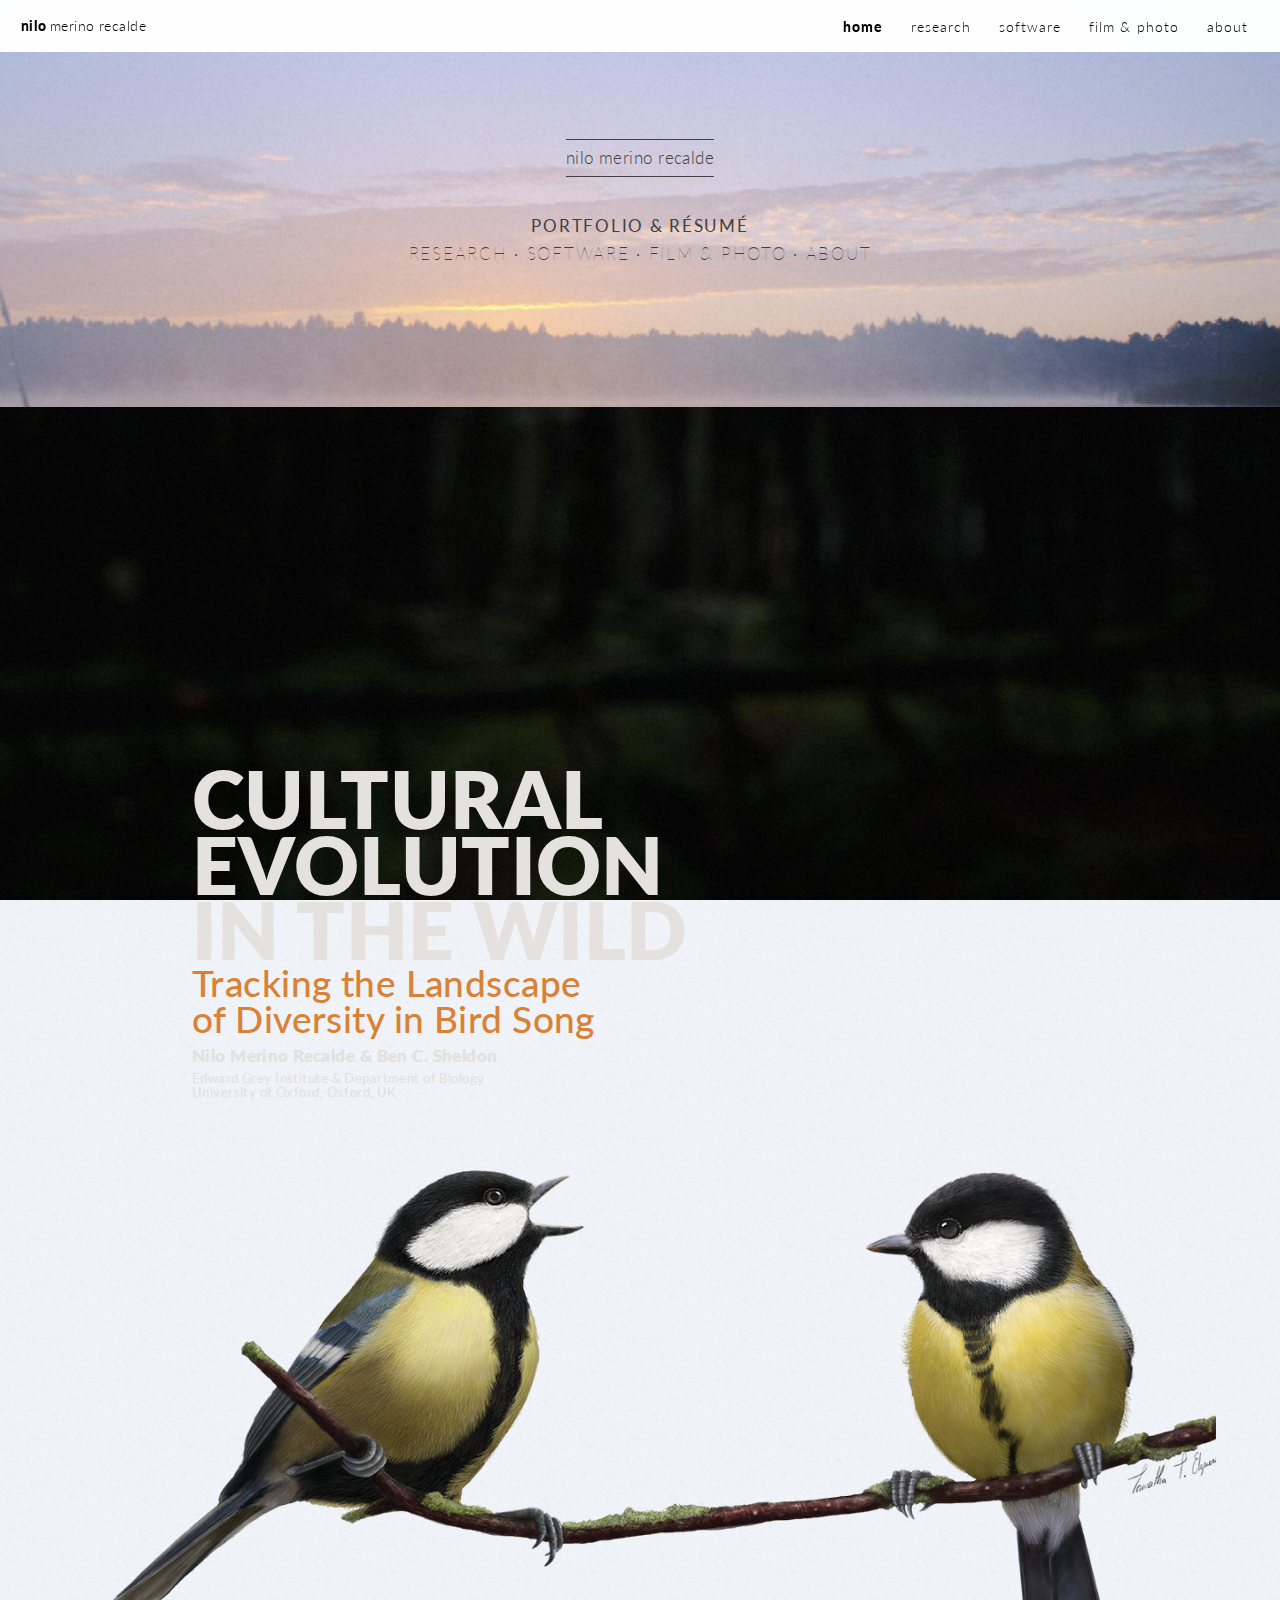
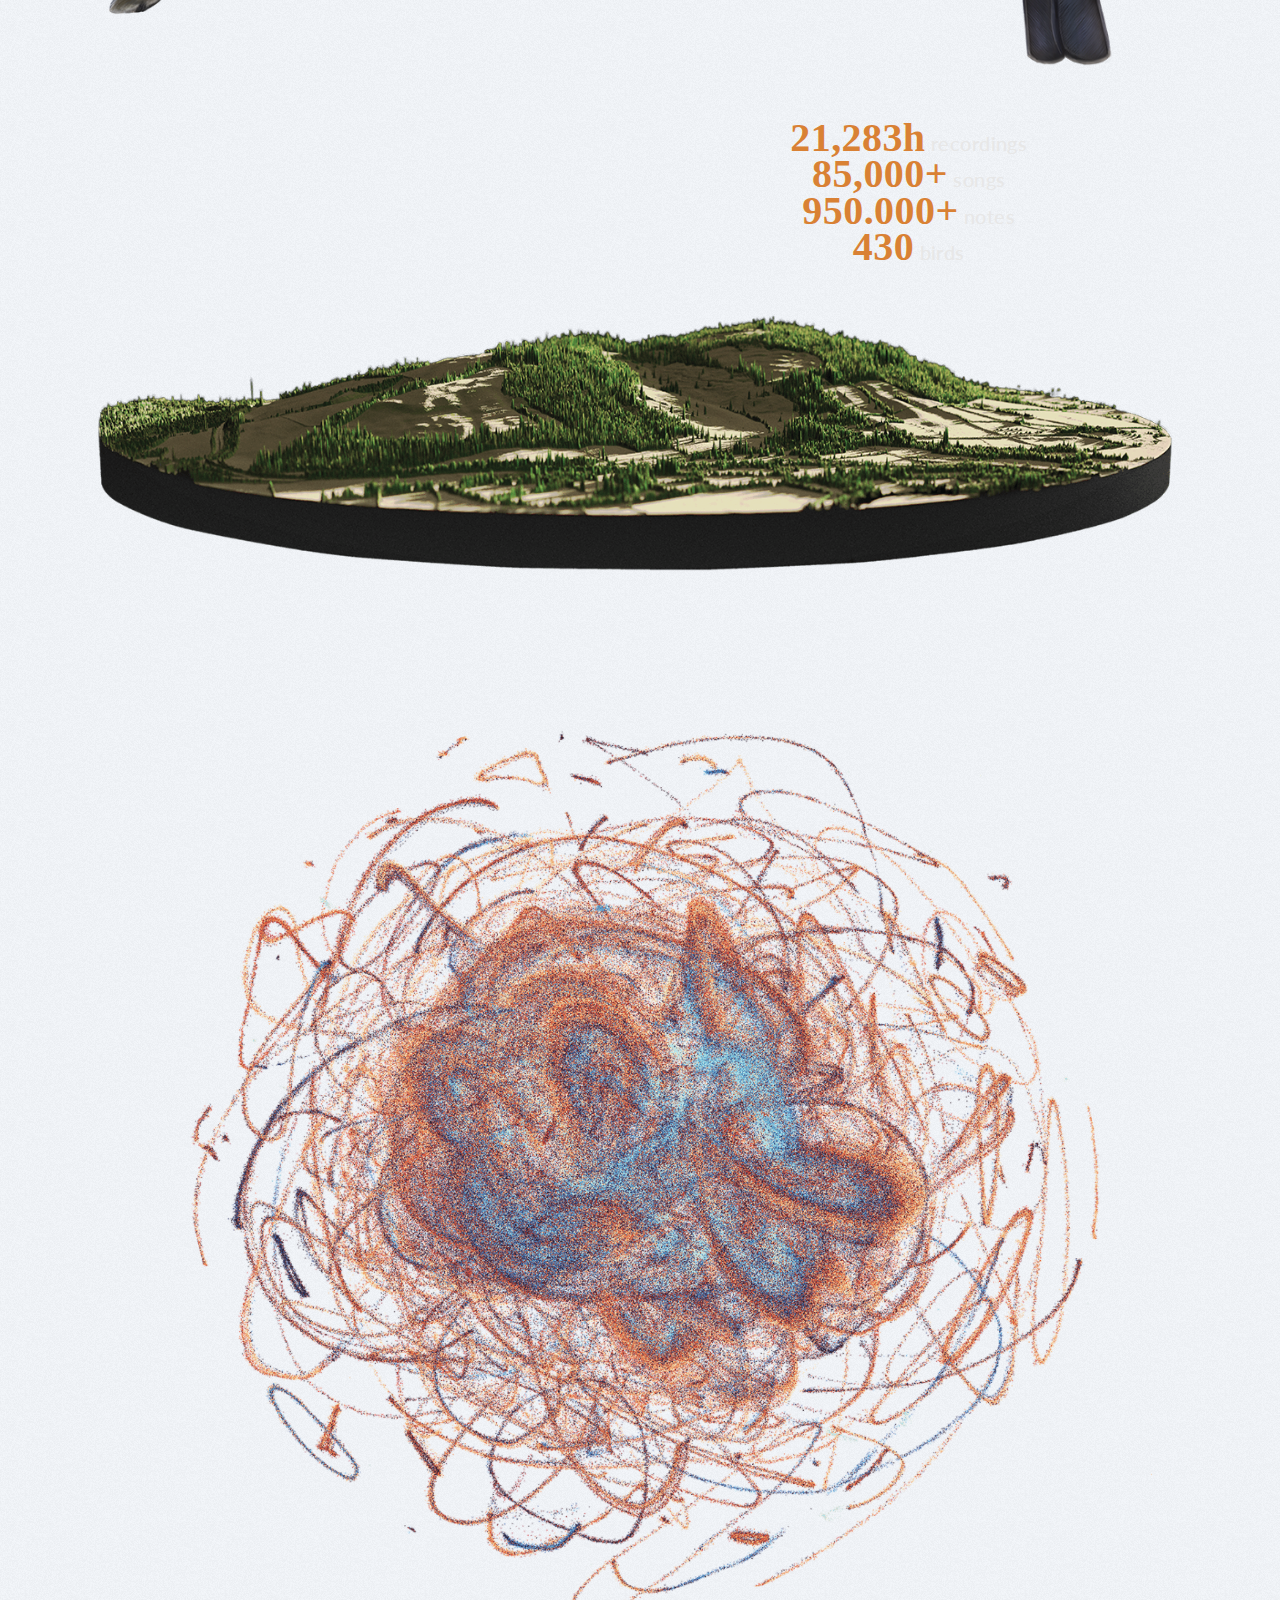
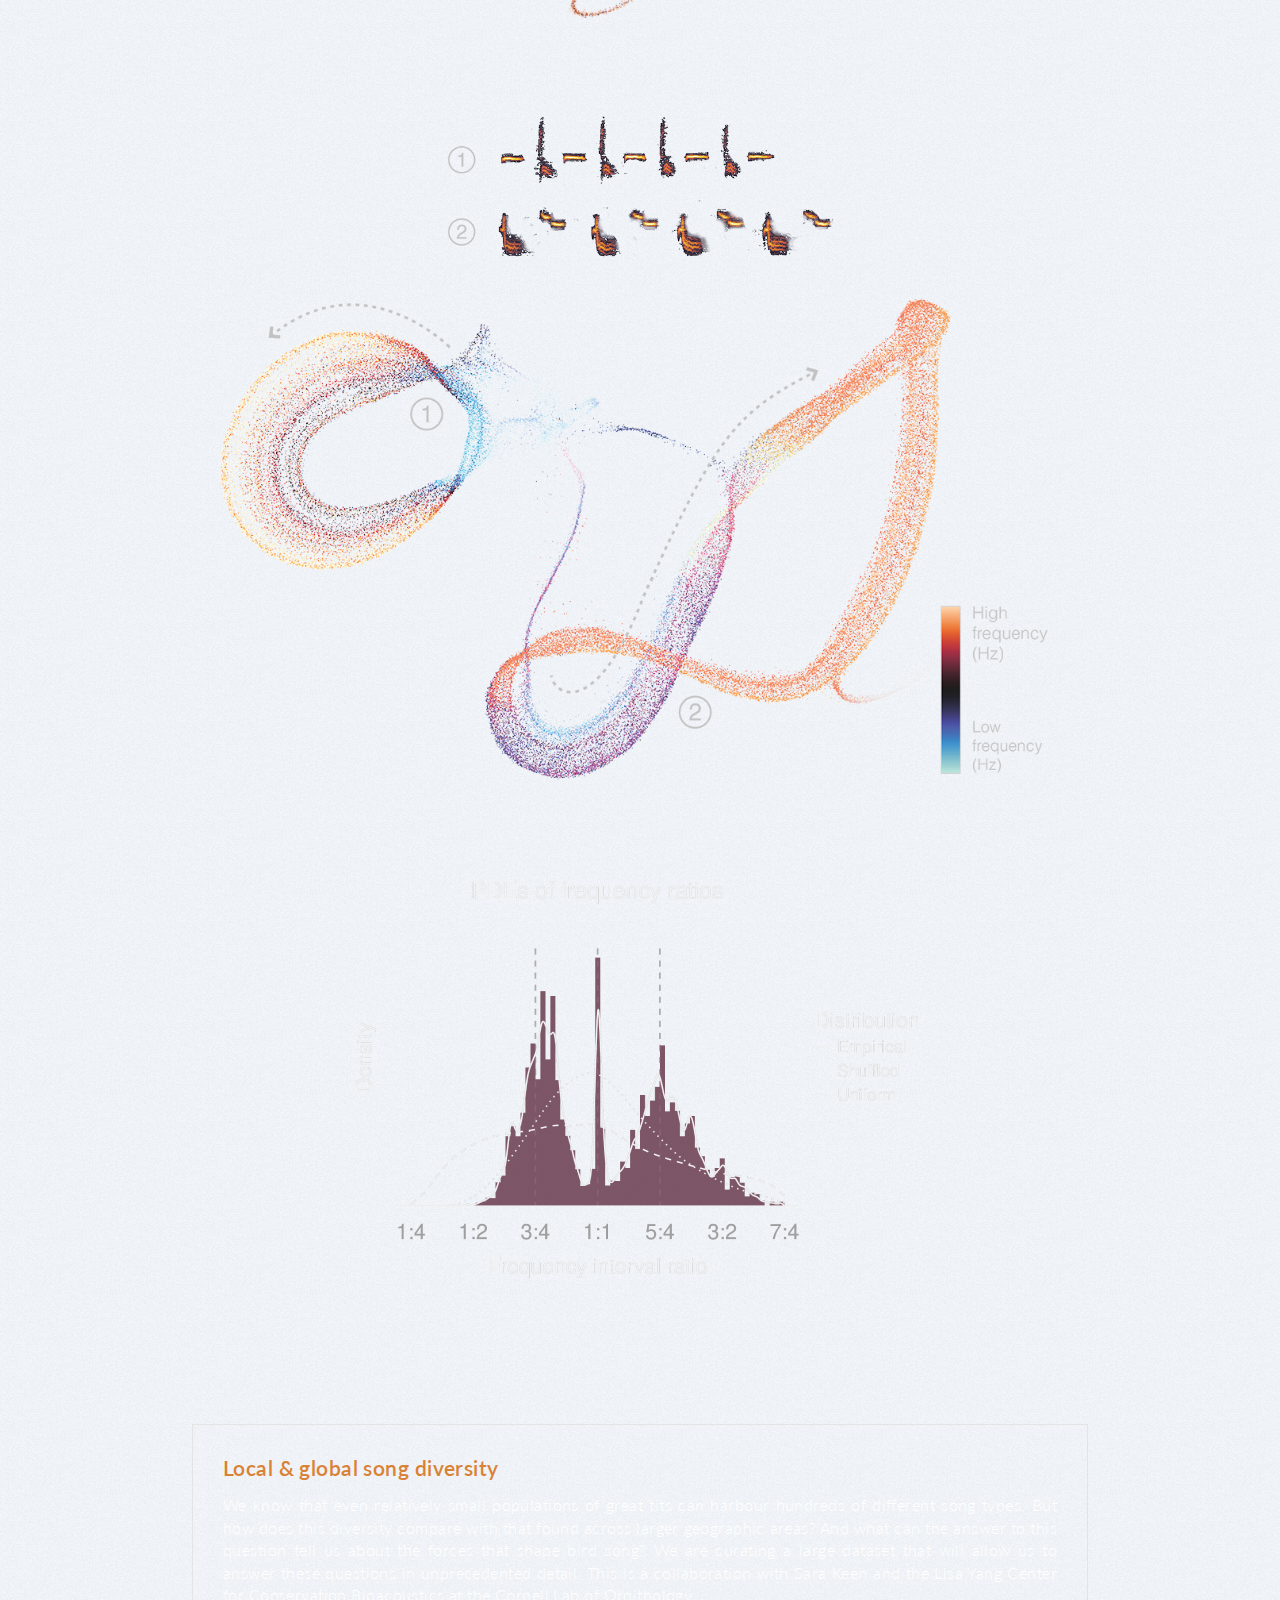
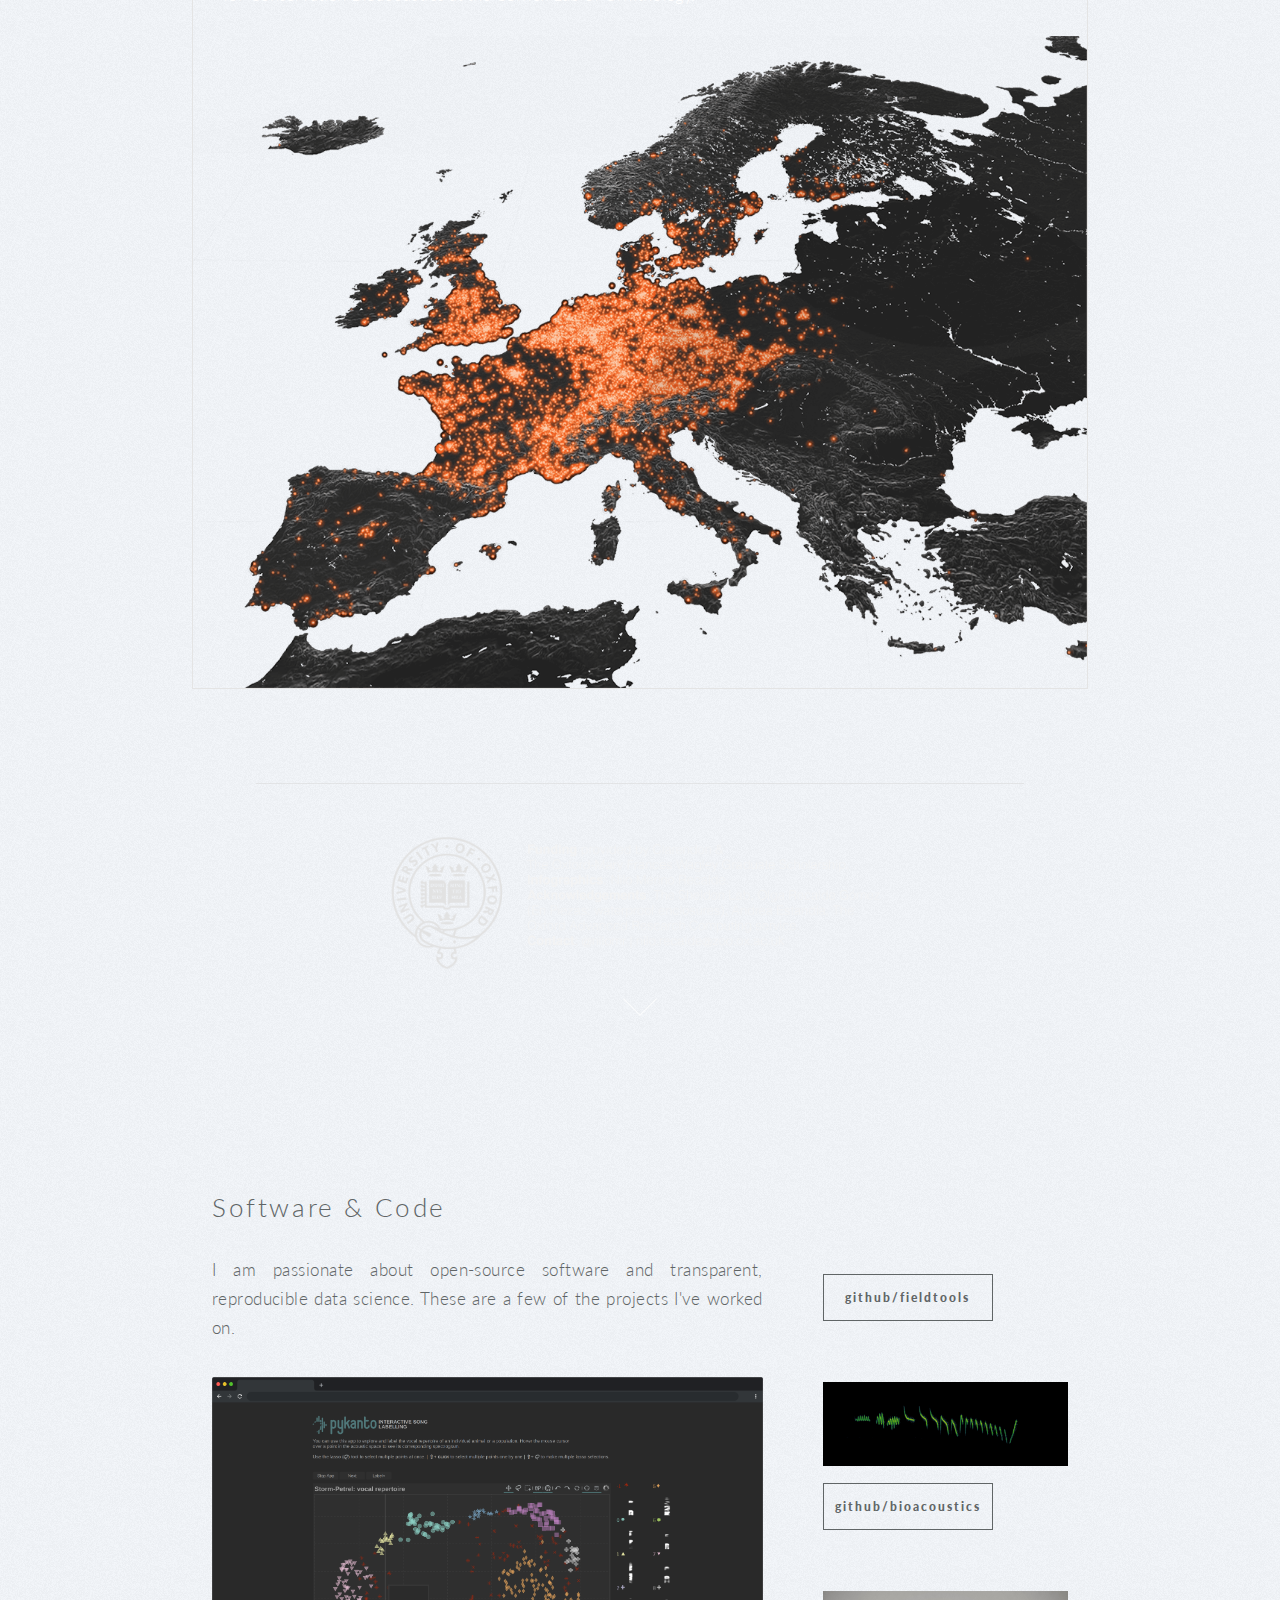
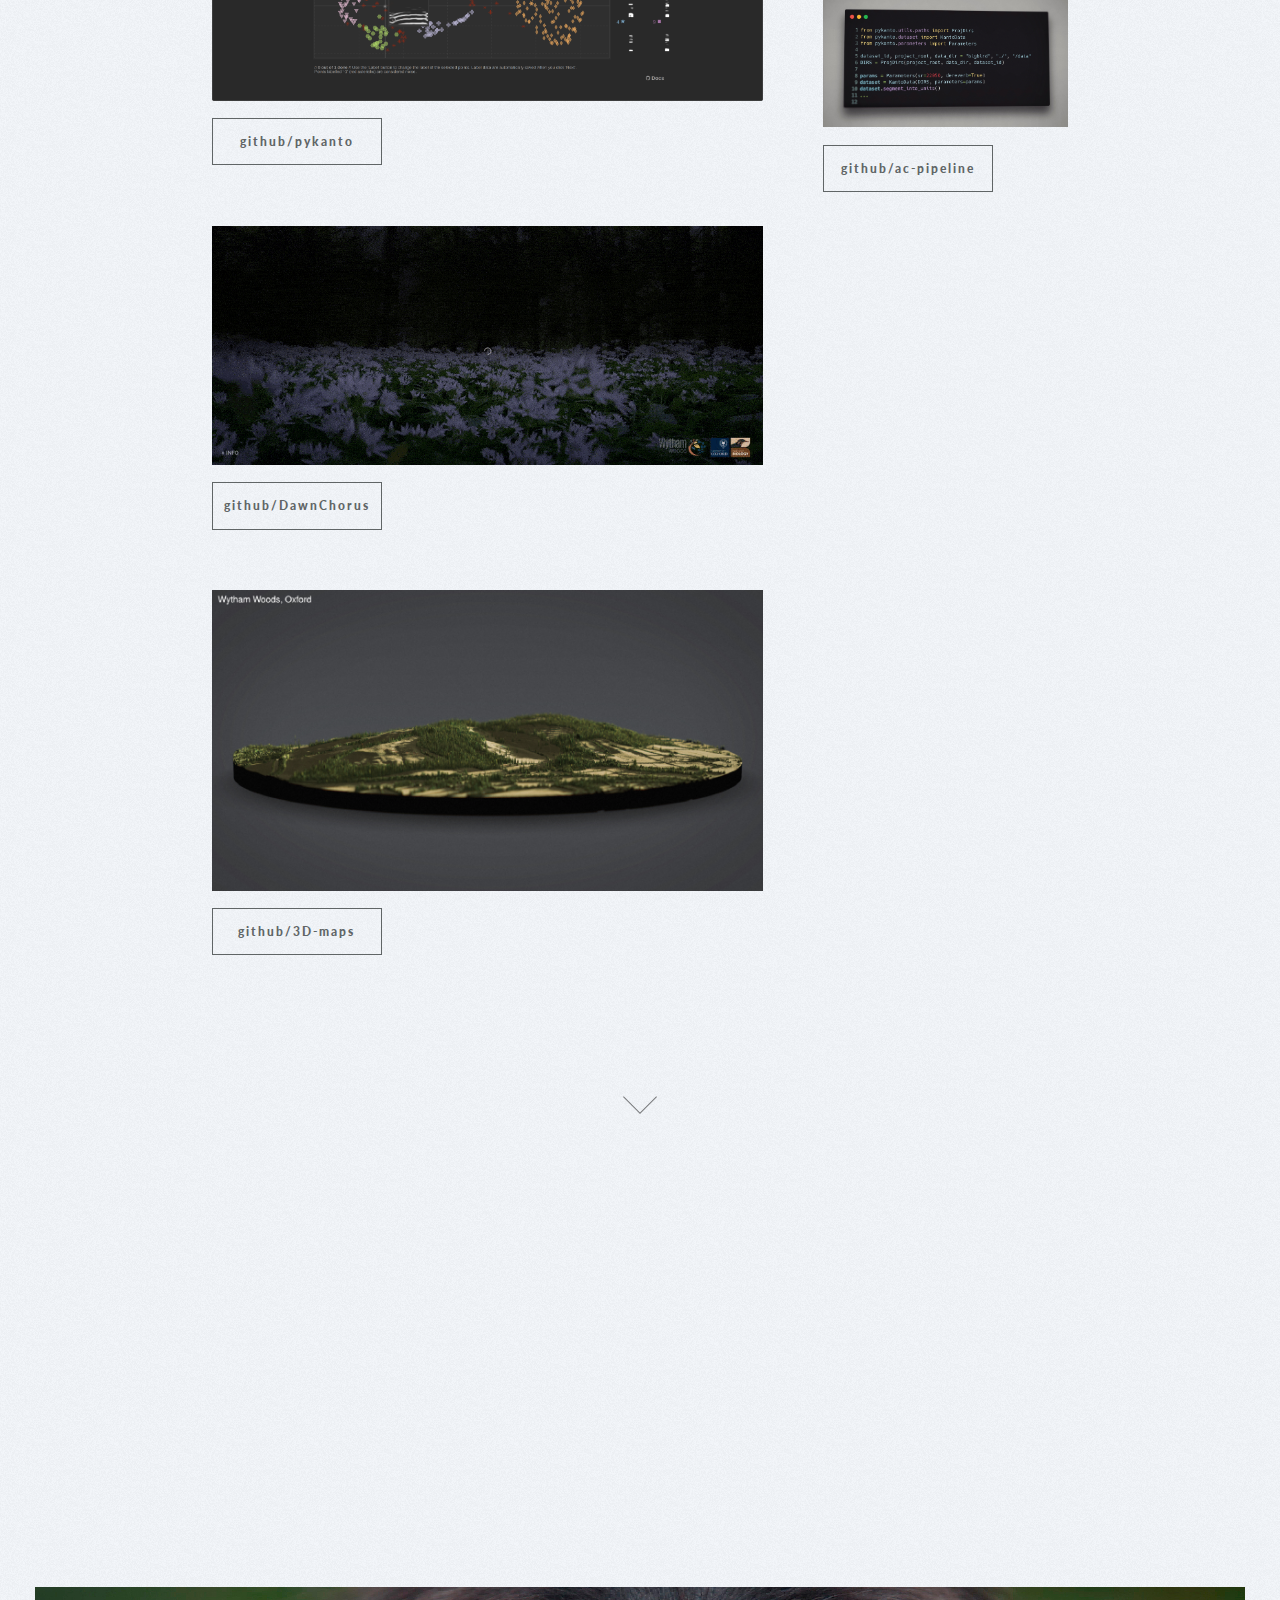
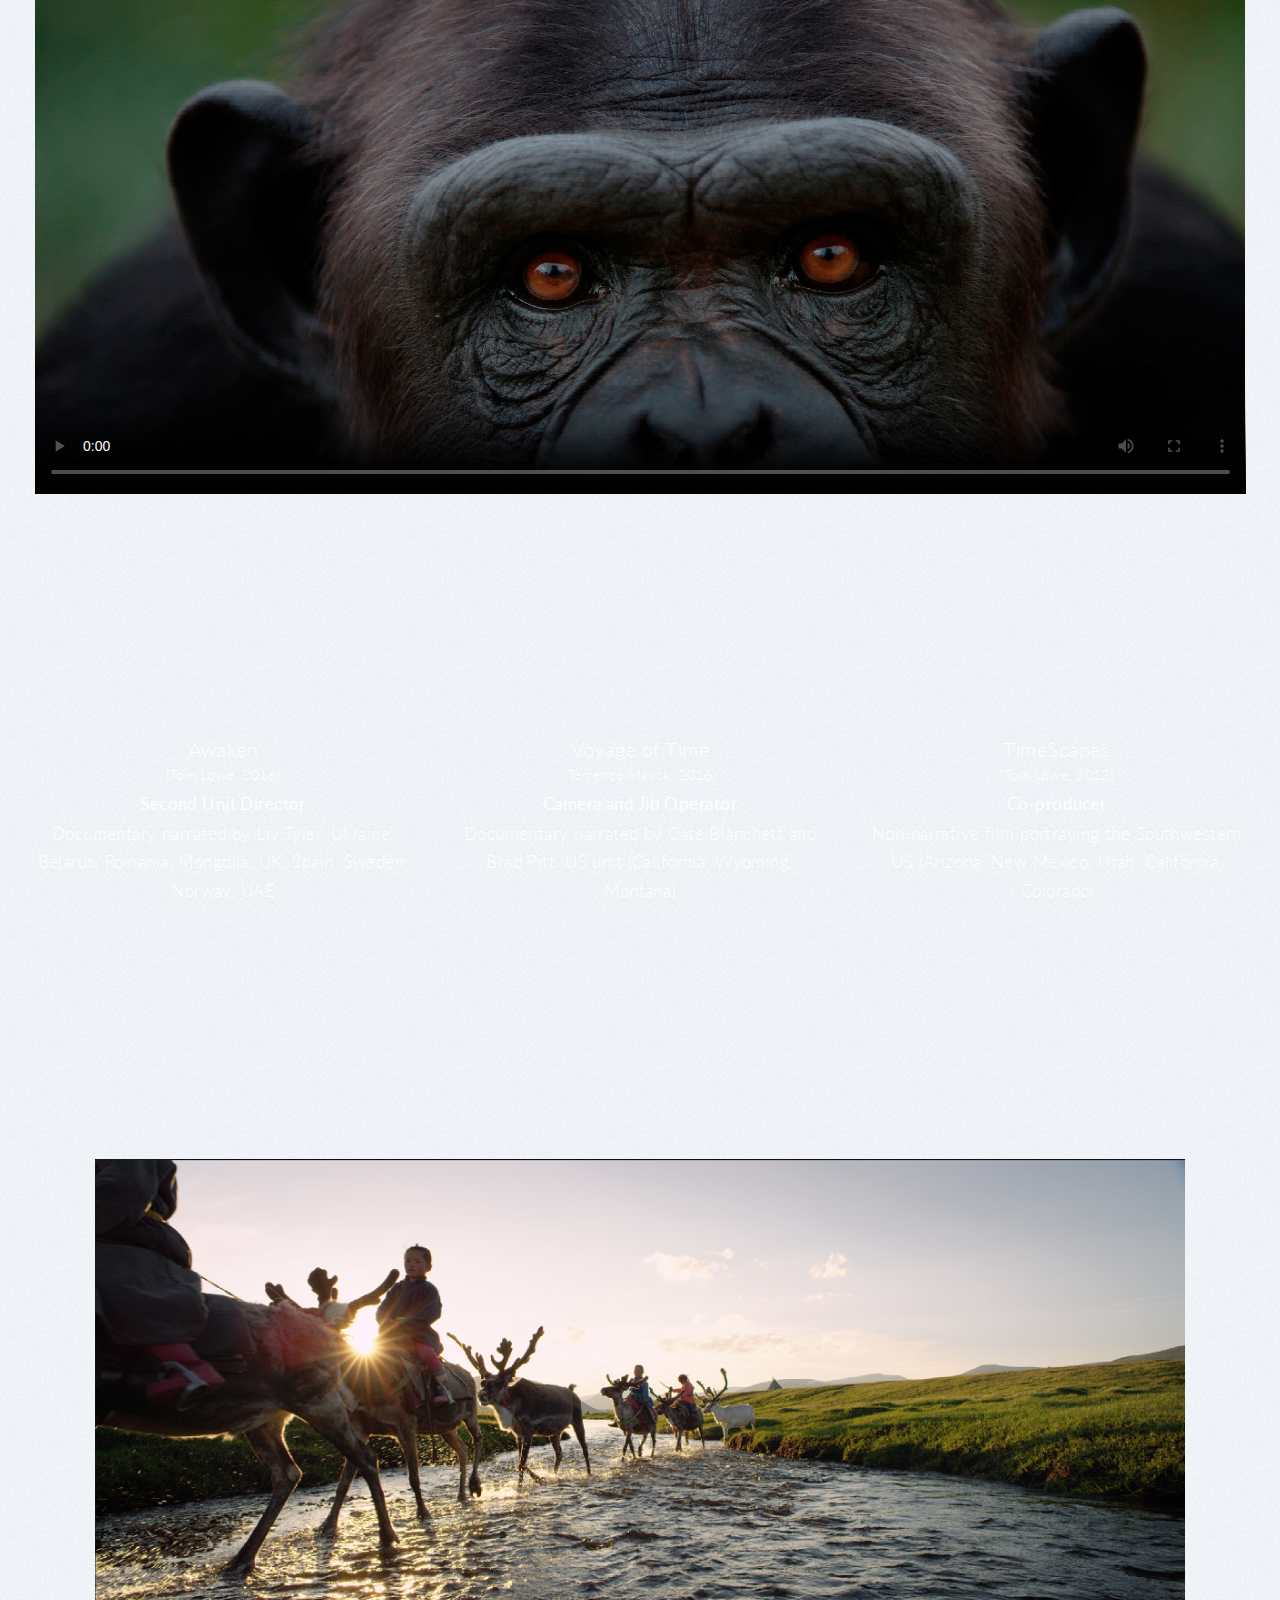
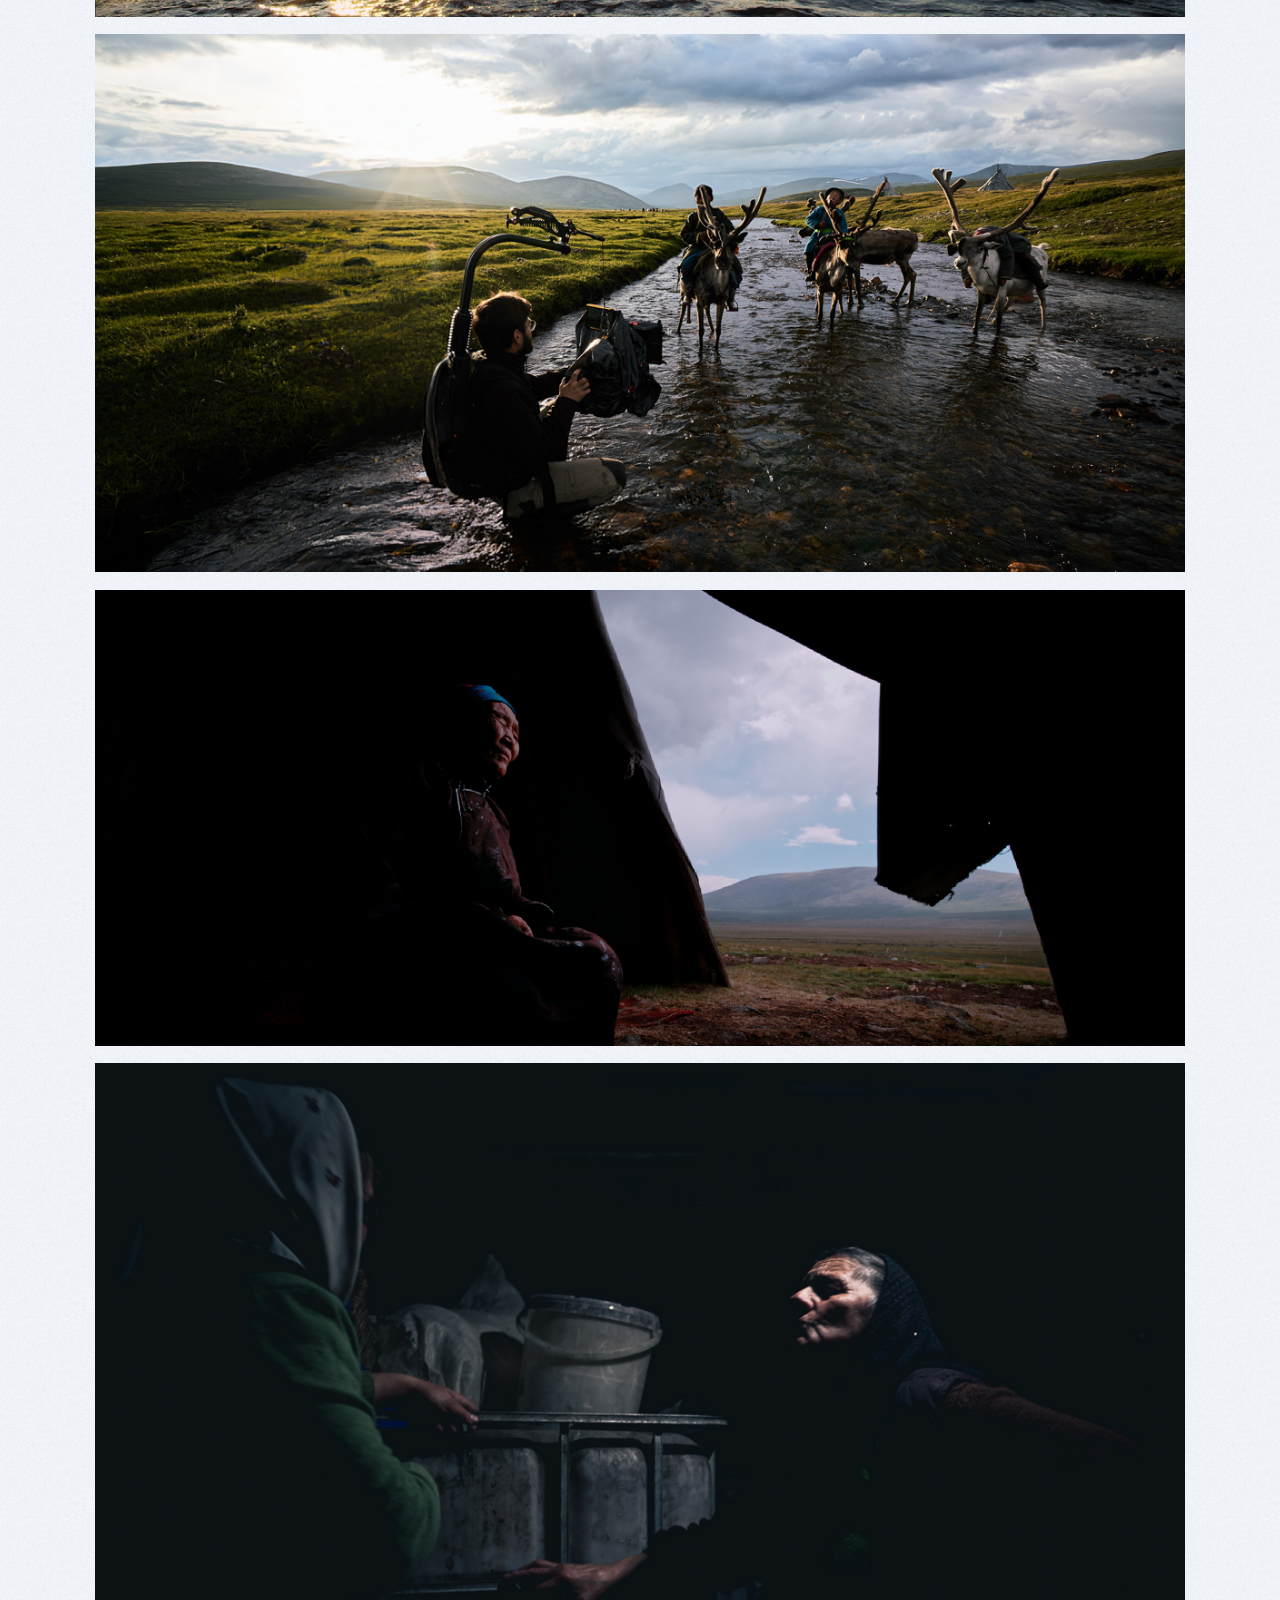
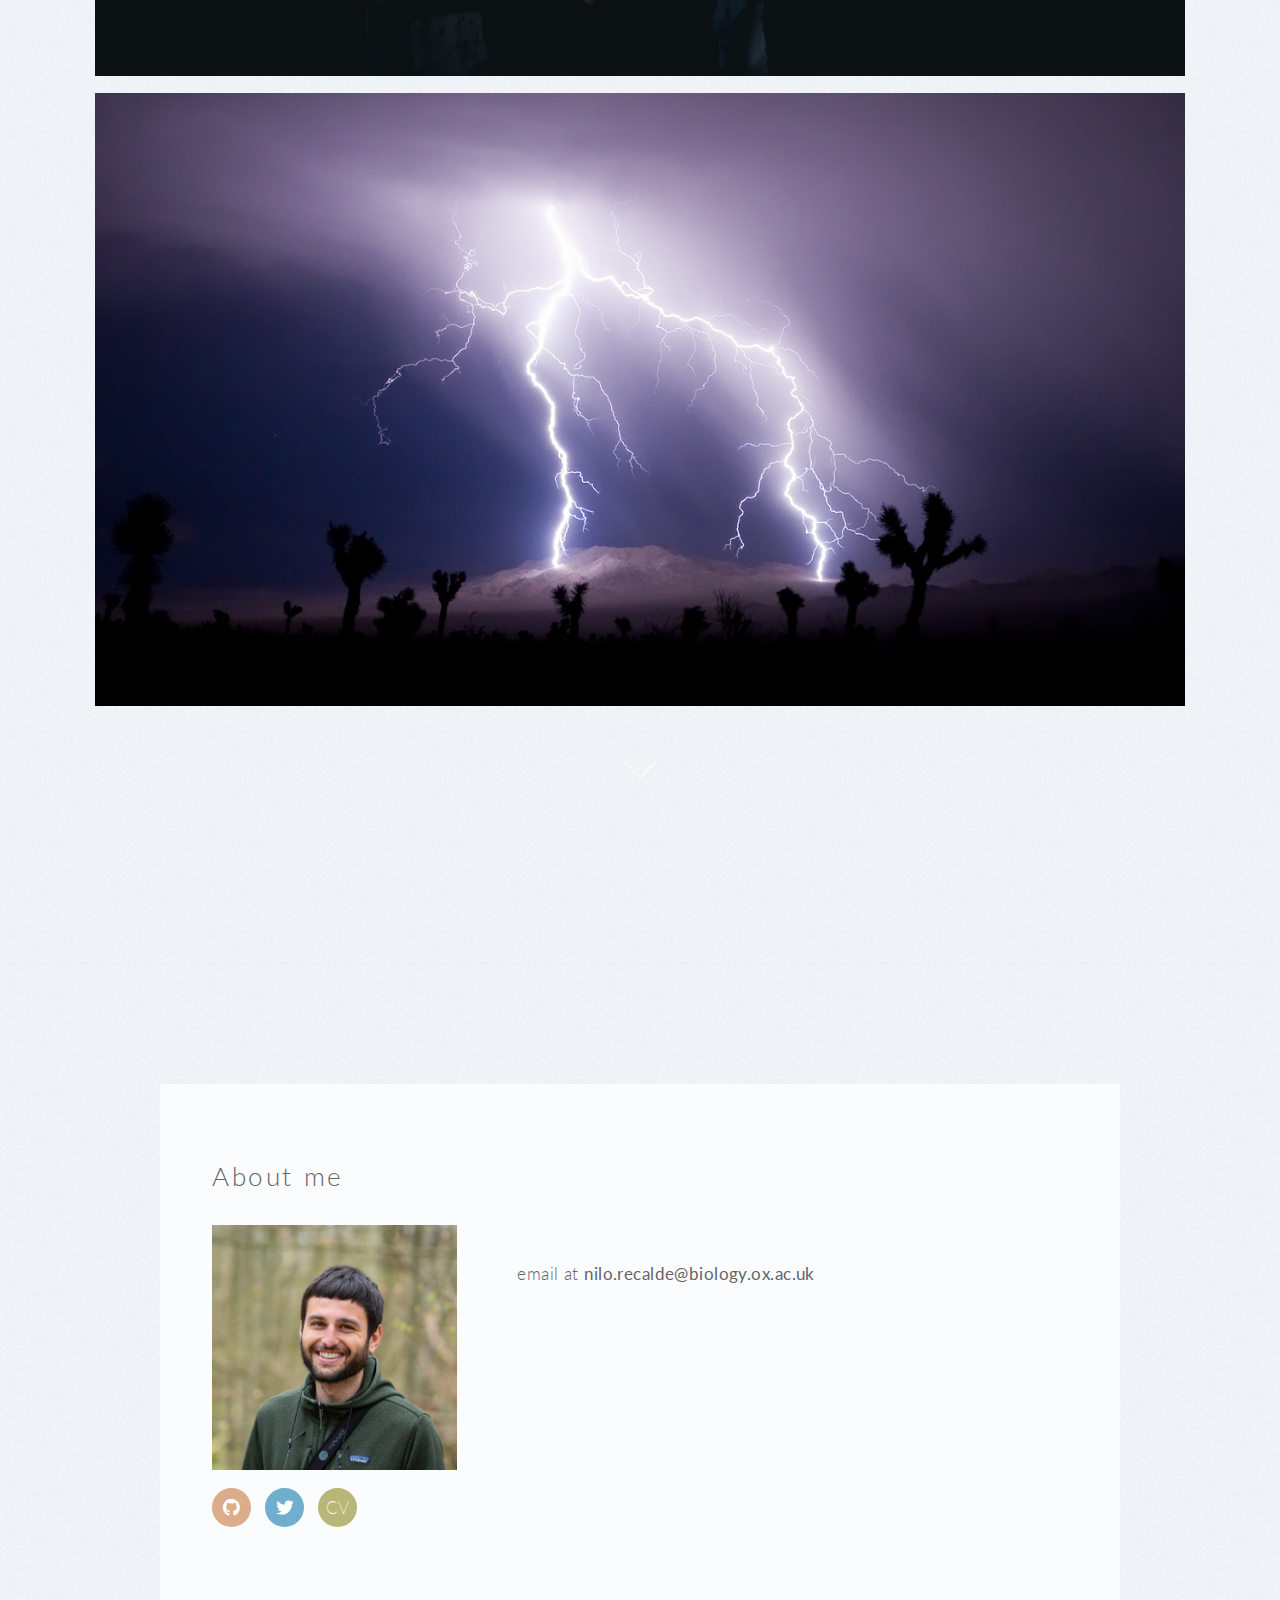
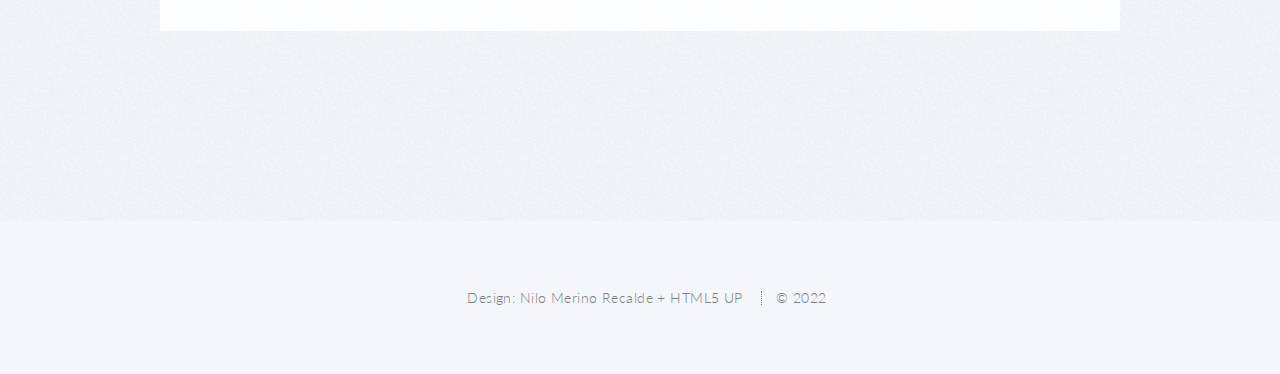
==== index.html @ 53c99bf3 "minor cosmetic changes: max sizes, separators" ====
<!DOCTYPE HTML>
<!--
	Twenty by HTML5 UP html5up.net | @ajlkn Free for personal and commercial use
	under the CCA 3.0 license (html5up.net/license)
-->
<html>

<head>
	<title>Nilo's website</title>
	<meta charset="utf-8" />
	<meta name="viewport" content="width=device-width, initial-scale=1,
			user-scalable=no" />
	<link rel="icon" type="image/x-icon" href="images/favicon.png">
	<!-- HTML Meta Tags -->
	<meta name="description" content="Nilo Merino Recalde - personal website">

	<!-- Facebook Meta Tags -->
	<meta property="og:url" content="https://nilomr.github.io/">
	<meta property="og:type" content="website">
	<meta property="og:title" content="Nilo Merino Recalde - personal website">
	<meta property="og:image" content="https://nilomr.github.io/images/nilo.jpg">

	<!-- Twitter Meta Tags -->
	<meta name="twitter:card" content="summary_large_image">
	<meta property="twitter:domain" content="nilomr.github.io">
	<meta property="twitter:url" content="https://nilomr.github.io/">
	<meta name="twitter:title" content="Nilo Merino Recalde - personal website">
	<meta name="twitter:image" content="https://nilomr.github.io/images/nilo.jpg">

	<link rel="stylesheet" href="assets/css/main.css" />
	<link rel="stylesheet" href="https://cdnjs.cloudflare.com/ajax/libs/font-awesome/4.7.0/css/font-awesome.min.css">
	<noscript>
		<link rel="stylesheet" href="assets/css/noscript.css" />
	</noscript>
	<!-- Import zero-md element definition -->
	<script type="module" src="https://cdn.jsdelivr.net/gh/zerodevx/zero-md@2/dist/zero-md.min.js"></script>
</head>

<body class="index is-preload">
	<div id="page-wrapper">


		<!-- HEADER ──────────────────────────────────────────────────────────────── -->
		<header id="header">
			<h1 id="logo"><a href="index.html">nilo <span>merino
							recalde</span></a></h1>
			<nav id="nav">
				<ul>

					<li class="current"><a href="index.html">home</a></li>
					<li><a href="#greti-song">research</a></li>
					<!-- <li class="submenu">
						<a href="#">research</a>
						<ul>
							<li><a href="#greti-song">bird song</a></li>
						</ul>
					</li> -->

					<li><a href="#software">software</a></li>

					<li><a href="#film">film & photo</a></li>

					<li><a href="#about">about</a></li>

				</ul>
			</nav>
		</header>

		<section id="banner">

			<!--
				".inner" is set up as an inline-block so it automatically expands
				in both directions to fit whatever's inside it. This means it won't
				automatically wrap lines, so be sure to use line breaks where
				appropriate (<br />).
			-->
			<div class="inner">

				<header>
					<h1>nilo merino recalde</h1>
				</header>
				<p><b>Portfolio & Résumé</b>
				</p>
				<p>
					<a class="btn" href="#greti-song">research</a> ·
					<a class="btn" href="#software">software</a> ·
					<a class="btn" href="#film">film & photo</a> ·
					<a class="btn" href="#about">about</a>
				</p>

			</div>

		</section>

		<!-- MAIN ────────────────────────────────────────────────────────────────── -->


		<!-- GREAT TIT SONG ──────────────────────────────────────────────────────── -->
		<section id="greti-song">
			<div class="inner">
				<p>Research projects</p>
				<div class="arrow-container">
					<a data-scroll>
						<div class="arrow"></div>
					</a>
				</div>
			</div>

			<div class="research title">
				<s1>CULTURAL<br>EVOLUTION<br>IN THE WILD</s1>
				<br>
				<s2>Tracking the Landscape<br>of Diversity in Bird Song</s2><br>
				<s3>Nilo Merino Recalde & Ben C. Sheldon</s3><br>
				<s4>Edward Grey Institute & Department of Biology<br>
					University of Oxford, Oxford, UK</s4>

			</div>
			<hr />

			<div class="image featured">
				<img src="images/research-song/birds_st.png" style="max-width: 100%; width: 90%">
			</div>

			<div class="textblock centered">
				<zero-md src="text/research/great_tit_1.md">
					<template>
						<link rel="stylesheet" href="assets/css/main.css">
					</template>
				</zero-md>
			</div>

			<div class="flex-container">
				<div class="textblocky">
					<zero-md src="text/research/great_tit_1.1.md">
						<template>
							<link rel="stylesheet" href="assets/css/main.css">
						</template>
					</zero-md>
				</div>

				<div class="datacont">
					<datah1>
						21,283h<span class="small-white"> recordings</span><br>
						85,000+<span class="small-white"> songs</span><br>
						950.000+<span class="small-white"> notes</span><br>
						430<span class="small-white"> birds</span>
					</datah1>
				</div>
			</div>

			<hr />
			<div class="image featured">
				<img src="images/research-song/wytham_st.png" style="max-width: 100%; width:85% ">
			</div>

			<div class="textblock centered">
				<zero-md src="text/research/great_tit_1.2.md">
					<template>
						<link rel="stylesheet" href="assets/css/main.css">
					</template>
				</zero-md>
			</div>

			<hr />
			<div class="textblock centered">
				<zero-md src="text/research/great_tit_2.md">
					<template>
						<link rel="stylesheet" href="assets/css/main.css">
					</template>
				</zero-md>
			</div>


			<div class="image animfeatured">
				<img src="images/research-song/nebula_st.png" alt="song" style="width: 80%; min-width: 200px;">
			</div>

			<div class=" textblock centered">
				<zero-md src="text/research/great_tit_3.md">
					<template>
						<link rel="stylesheet" href="assets/css/main.css">
					</template>
				</zero-md>
			</div>
			<hr />

			<div class="image featured">
				<img src="images/research-song/loops_st_legend.png"
					style="max-width: 400px; height: auto; width: 85%; position: inherit;">
			</div>

			<div class="image featured">
				<img src="images/research-song/loops_st.png"
					style="max-width: 850px; height: auto; width: 85%; position: inherit;">
			</div>
			<hr />
			<div class="textblock centered">
				<zero-md src="text/research/great_tit_4.md">
					<template>
						<link rel="stylesheet" href="assets/css/main.css">
					</template>
				</zero-md>
			</div>
			<hr />
			<div class="image featured">
				<img src="images/research-song/intervals.png"
					style="max-width: 600px; min-width: 240px; opacity: 80%; height: auto; width: 70%; position: inherit;">
			</div>

			<hr style="height:5em" />

			<div class="image-box">
				<div class="text-box">
					<div class="text-box-content">
						<maptitle>Local & global song diversity</maptitle>

						<p>We know that even relatively small populations of great tits can
							harbour hundreds of different song types. But how does this diversity
							compare with that found across larger geographic areas? And what
							can the answer to this question tell us about the forces that shape
							bird song?
							We are curating a large dataset that will allow us to answer these
							questions in unprecedented detail.
							This is a collaboration with Sara Keen and the
							Lisa Yang Center for Conservation Bioacoustics at the Cornell Lab of
							Ornithology.</p>
					</div>
				</div>
				<img src="images/research-song/eumap_st.png" alt="An image">
			</div>

			<hr style="height:5em; border-bottom: 0.5px solid rgba(214, 214, 214, 0.521); width:60%;
			min-width: 200px" />
			<hr />

			<div class="image featured">
				<img src="images/research-song/oxford-logo.png" style="max-width: 500px; height: auto; width: 85%;">
			</div>


			<div class="arrow-container">
				<a data-scroll href="#software">
					<div class="arrow"></div>
				</a>
			</div>

		</section>

		<!-- CODE AND SOFTWARE ───────────────────────────────────────────────────── -->
		<section id="software">
			<div class="wrapper style4 container">

				<header class="major">
					<h2>Software & Code</h2>
				</header>
				<div class="row gtr-150">

					<div class="col-8 col-12-narrower">

						<!-- Content -->
						<div class="content">

							<header>
								<p>I am passionate about open-source software
									and transparent, reproducible data science.
									These are a few of the projects I've worked
									on.
								</p>
							</header>

							<!-- PYKANTO ─────────────────────────────────────────────────────────────── -->
							<section>
								<a href="https://github.com/nilomr/pykanto" class="image
											featured"><img src="images/web_pykantoapp.png" alt="" /></a>

								<ul class="buttons">
									<li><a href="https://github.com/nilomr/pykanto"
											class="button small">github/pykanto</a>
									</li>
								</ul>
								<div class="textblock">
									<zero-md src="text/software/pykanto.md">
										<template>
											<link rel="stylesheet" href="assets/css/main.css">
										</template>
									</zero-md>
								</div>
							</section>
							<!-- DAWN CHORUS ─────────────────────────────────────────────────────────── -->
							<section>
								<a href="https://nilomr.github.io/DawnChorus/" class="image
											featured"><img src="images/dawnchorus.gif" alt="" /></a>

								<ul class="buttons">
									<li><a href="https://nilomr.github.io/DawnChorus/"
											class="button small">github/DawnChorus</a></li>
								</ul>
								<div class="textblock">
									<zero-md src="text/software/dawnchorus.md">
										<template>
											<link rel="stylesheet" href="assets/css/main.css">
										</template>
									</zero-md>
								</div>
							</section>

							<!-- WHYTHAM MAPS ────────────────────────────────────────────────────────── -->
							<section>
								<a href="https://github.com/nilomr/wytham-maps" class="image
											featured"><img src="images/wytham_woods.jpg" alt="" /></a>

								<ul class="buttons">
									<li><a href="https://github.com/nilomr/wytham-maps"
											class="button small">github/3D-maps</a></li>
								</ul>
								<div class="textblock">
									<zero-md src="text/software/wytham-maps.md">
										<template>
											<link rel="stylesheet" href="assets/css/main.css">
										</template>
									</zero-md>
								</div>
							</section>
						</div>
					</div>

					<div class="col-4 col-12-narrower">

						<!-- Sidebar -->
						<div class="sidebar">
							<!-- FIELDTOOLS ──────────────────────────────────────────────────── -->
							<section>
								<a href="https://github.com/nilomr/fieldtools" class="image
											featured"><img src="https://raw.githubusercontent.com/nilomr/fieldtools/master/fieldtools/src/fieldwork-helper.gif"
										alt="" /></a>

								<ul class="buttons">
									<li><a href="https://github.com/nilomr/fieldtools"
											class="button small">github/fieldtools</a></li>
								</ul>
								<div class="textblock">
									<zero-md src="text/software/fieldtools.md">
										<template>
											<link rel="stylesheet" href="assets/css/main.css">
										</template>
									</zero-md>
								</div>
							</section>
							<!-- INTRODUCTION TO BIOACOUSTICS ────────────────────────────────────────── -->
							<section>
								<a href="https://github.com/nilomr/bioacoustics-practical" class="image
											featured"><img src="images/tree.jpg" alt="" /></a>

								<ul class="buttons">
									<li><a href="https://github.com/nilomr/bioacoustics-practical"
											class="button small">github/bioacoustics</a></li>
								</ul>
								<div class="textblock">
									<zero-md src="text/software/intro_to_bioacoustics.md">
										<template>
											<link rel="stylesheet" href="assets/css/main.css">
										</template>
									</zero-md>
								</div>
							</section>
							<!-- BIACOUSTICS PIPELINE ────────────────────────────────────────────────── -->
							<section>
								<a href="https://github.com/nilomr/pykanto-example" class="image
											featured"><img src="images/pykantoapi.jpeg" alt="" /></a>

								<ul class="buttons">
									<li><a href="https://github.com/nilomr/pykanto-example"
											class="button small">github/ac-pipeline</a></li>
								</ul>
								<div class="textblock">
									<zero-md src="text/software/pykanto-example.md">
										<template>
											<link rel="stylesheet" href="assets/css/main.css">
										</template>
									</zero-md>
								</div>
							</section>
						</div>
					</div>
				</div>
			</div>
			<div class="arrow-container-dark">
				<a data-scroll href="#film">
					<div class="arrow-dark"></div>
				</a>
			</div>
		</section>

		<!-- FILM AND PHOTOGRAPHY ────────────────────────────────────────────────── -->
		<section id="film">

			<div class="inner">

				<h2>Films</h2>
				<hr />

				<p>From 2012 to 2017 I worked as a cinematographer<br>
					These are a few sample shots and theatrical trailers from that time<br>
					<a href="https://www.imdb.com/name/nm4945222">IMDB</a>
				</p>
			</div>

			<section style="width: 100%;" class="wrapper style1 container special">
				<div class="image featured">
					<video controls style="width: 100%; height: 100%;" poster="images/mona.jpg">
						<source src="images/portfolio_lowres.mp4" type="video/mp4">
						Your browser does not support the video tag.
					</video>
				</div>


				<div class="row">
					<div class="col-4 col-12-narrow">
						<section>
							<div class="video-wrapper">
								<iframe src="https://www.youtube.com/embed/P1teZQpCQYI" title="Awaken" frameborder="0"
									allow="accelerometer; autoplay; clipboard-write; encrypted-media;
									gyroscope; picture-in-picture" allowfullscreen></iframe>
							</div>
							<h3>Awaken</h3>
							<span class="small">(Tom Lowe, 2016)</span>
							<h1><b>Second Unit Director</b></h1>
							<p>Documentary narrated by Liv Tyler. Ukraine, Belarus, Romania,
								Mongolia, UK, Spain, Sweden, Norway, UAE</p>
						</section>
					</div>
					<div class="col-4 col-12-narrow">

						<section>
							<div class="video-wrapper">
								<iframe src="https://www.youtube.com/embed/lbTqdQbyisA" title="Voyage of Time"
									frameborder="0" allow="accelerometer; autoplay; clipboard-write; encrypted-media;
										gyroscope; picture-in-picture" allowfullscreen></iframe>
							</div>
							<h3>Voyage of Time</h3>
							<span class="small">(Terrence Malick, 2016)</span>
							<h1><b>Camera and Jib Operator</b></h1>
							<p>Documentary narrated by Cate Blanchett and Brad
								Pitt. US unit (California, Wyoming,
								Montana)<br></p>
						</section>

					</div>
					<div class="col-4 col-12-narrow">
						<section>
							<div class="video-wrapper">
								<iframe src="https://www.youtube.com/embed/e-GYrbecb88" title="Timescapes"
									frameborder="0" allow="accelerometer; autoplay; clipboard-write; encrypted-media;
										gyroscope; picture-in-picture" allowfullscreen></iframe>
							</div>

							<h3>TimeScapes</h3>
							<span class="small">(Tom Lowe, 2012)</span>
							<h1><b>Co-producer</b></h1>
							<p> Non-narrative film portraying the Southwestern US
								(Arizona, New Mexico, Utah,
								California, Colorado)</p>

						</section>
					</div>
				</div>

			</section>
			<div class="inner">

				<h2>Photography</h2>

			</div>

			<section style="width: 90%;" class="wrapper style1 container special">
				<div class="image featured">
					<img src="images/mng1.jpg" alt="great tits
								singing">
				</div>
				<div class="image featured">
					<img src="images/KSP06883_2.jpg" alt="great tits
								singing">
				</div>
				<div class="image featured">
					<img src="images/mng2.jpg" alt="great tits
								singing">
				</div>
				<div class="image featured">
					<img src="images/DSCF4932.jpg" alt="great tits singing">
				</div>
				<div class="image featured">
					<img src="images/nevada.jpg" alt="great tits singing">
				</div>

				<hr />
				<div class="arrow-container">
					<a data-scroll href="#about">
						<div class="arrow"></div>
					</a>
				</div>
	</div>


	</section>
	</section>

	<!-- ABOUT ME - BIO ──────────────────────────────────────────────────────── -->
	<section id="about">
		<div class="wrapper style3 container">

			<header class="major">
				<h2>About me</h2>
			</header>

			<div class="row gtr-150">
				<div class="col-4 col-12-narrower">

					<!-- Sidebar -->
					<div class="sidebar">

						<section>

							<a href="#" class="image featured"><img src="images/nilo.jpg" alt="" />
							</a>

							<ul class="icons">
								<li><a href="https://github.com/nilomr"
										class="icon brands circle fa-github"><span class="label">Github</span></a>
								</li>
								<li><a href="https://twitter.com/nilomr"
										class="icon brands circle fa-twitter"><span class="label">Twitter</span></a>
								</li>
								<li><a href="images/docs/NiloShortCV_2022.pdf" target="_blank" rel="noopener noreferrer"
										class="icon brands circle fa-cv"><span>CV</span></a></li>
							</ul>


						</section>
					</div>
				</div>

				<div class="col-8 col-12-narrower">

					<!-- Content -->
					<div class="content">

						<div class="textblock">
							<zero-md src="text/about/bio.md">
								<template>
									<link rel="stylesheet" href="assets/css/main.css">
								</template>
							</zero-md>
						</div>
						<hr />
					</div>
					<a>email at <b>nilo.recalde@biology.ox.ac.uk</b></a>
				</div>
			</div>
		</div>
	</section>


	<!-- Footer -->
	<footer id="footer">

		<ul class="copyright">

			<li>Design: Nilo Merino Recalde + <a href="http://html5up.net" style="text-decoration: none;">HTML5
					UP</a></li>

			<li>&copy; 2022</li>
		</ul>

	</footer>

	</div>

	<!-- Scripts -->

	<script src="https://code.jquery.com/jquery-3.6.0.min.js"></script>
	<script src="assets/js/scale.js"></script>
	<script src="assets/js/jquery.min.js"></script>
	<script src="assets/js/jquery.dropotron.min.js"></script>
	<script src="assets/js/jquery.scrolly.min.js"></script>
	<script src="assets/js/jquery.scrollex.min.js"></script>
	<script src="assets/js/browser.min.js"></script>
	<script src="assets/js/breakpoints.min.js"></script>
	<script src="assets/js/util.js"></script>
	<script src="assets/js/main.js"></script>

</body>

</html>
---- assets/css/main.css ----
@import url("fontawesome-all.min.css");
@import url("https://fonts.googleapis.com/css?family=Lato:300,400,900");

/*
	Twenty by HTML5 UP
	html5up.net | @ajlkn
	Free for personal and commercial use under the CCA 3.0 license (html5up.net/license)
*/

html, body, div, span, applet, object,
iframe, h1, h2, h3, h4, h5, h6, p, blockquote,
pre, a, abbr, acronym, address, big, cite,
code, del, dfn, em, img, ins, kbd, q, s, samp,
small, strike, strong, sub, sup, tt, var, b,
u, i, center, dl, dt, dd, ol, ul, li, fieldset,
form, label, legend, table, caption, tbody,
tfoot, thead, tr, th, td, article, aside,
canvas, details, embed, figure, figcaption,
footer, header, hgroup, menu, nav, output, ruby,
section, summary, time, mark, audio, video {
	margin: 0;
	padding: 0;
	border: 0;
	font-size: 100%;
	font: inherit;
	vertical-align: baseline;
}

span.small {
	/* reduce space above */

	font-size: smaller;
}

span.small:before {
	/* reduce line height: */
	content: " ";
	display: block;
	margin-top: -0.5em;
}


article, aside, details, figcaption, figure,
footer, header, hgroup, menu, nav, section {
	display: block;
}

body {
	line-height: 1;
}

ol, ul {
	list-style: none;
}

blockquote, q {
	quotes: none;
}

blockquote:before, blockquote:after, q:before, q:after {
	content: '';
	content: none;
}

table {
	border-collapse: collapse;
	border-spacing: 0;
}

body {
	-webkit-text-size-adjust: none;
}

mark {
	background-color: transparent;
	color: inherit;
}

input::-moz-focus-inner {
	border: 0;
	padding: 0;
}

input, select, textarea {
	-moz-appearance: none;
	-webkit-appearance: none;
	-ms-appearance: none;
	appearance: none;
}

/* Basic */

html {
	box-sizing: border-box;
}

*, *:before, *:after {
	box-sizing: inherit;
}

body {
	background: #f3f6fa;
}

body.is-preload *, body.is-preload *:before, body.is-preload *:after {
	-moz-animation: none !important;
	-webkit-animation: none !important;
	-ms-animation: none !important;
	animation: none !important;
	-moz-transition: none !important;
	-webkit-transition: none !important;
	-ms-transition: none !important;
	transition: none !important;
}

body, input, select, textarea {
	color: #606566;
	font-family: 'Lato', sans-serif;
	font-size: 15pt;
	font-weight: 300;
	letter-spacing: 0.025em;
	line-height: 1.75em;
}

/* markdown text */
/* #shadow-root .markdown-body {
    -ms-text-size-adjust: 100%;
    -webkit-text-size-adjust: 100%;
    line-height: 1.5;
    color: #bdbdbd;
    font-family: -apple-system,BlinkMacSystemFont,Segoe UI,Helvetica,Arial,sans-serif,Apple Color Emoji,Segoe UI Emoji;
    font-size: 16px;
    line-height: 1.5;
    word-wrap: break-word;
} */



a {
	-moz-transition: color 0.2s ease-in-out, border-color 0.2s ease-in-out, background-color 0.2s ease-in-out;
	-webkit-transition: color 0.2s ease-in-out, border-color 0.2s ease-in-out, background-color 0.2s ease-in-out;
	-ms-transition: color 0.2s ease-in-out, border-color 0.2s ease-in-out, background-color 0.2s ease-in-out;
	transition: color 0.2s ease-in-out, border-color 0.2s ease-in-out, background-color 0.2s ease-in-out;
	/* color: #3fb1a3;
	text-decoration: none;
	border-bottom: dotted 1px; */
}

a:hover {
	border-bottom-color: transparent;
}

strong, b {
	font-weight: 400;
}

p, ul, ol, dl, table, blockquote {
	margin: 0 0 2em 0;
	text-align: justify;
	hyphens: auto;
	word-wrap: break-word;
}

h1, h2, h3, h4, h5, h6 {
	color: inherit;
	font-weight: 300;
	line-height: 1.75em;
	margin-bottom: 0em;
}

h1 a, h2 a, h3 a, h4 a, h5 a, h6 a {
	color: inherit;
	text-decoration: none;
	border: 0;
}

h2 {
	font-size: 1.5em;
	letter-spacing: 0.1em;
}

h3 {
	font-size: 1.15em;
	letter-spacing: 0.025em;
}

sub {
	font-size: 0.8em;
	position: relative;
	top: 0.5em;
}

sup {
	font-size: 0.8em;
	position: relative;
	top: -0.5em;
}

hr {
	border-top: solid 1px rgba(124, 128, 129, 0.2);
	border: 0;
	margin-bottom: 1.5em;
}

blockquote {
	border-left: solid 0.5em rgba(124, 128, 129, 0.2);
	font-style: italic;
	padding: 1em 0 1em 2em;
}

/* text blocks */
.textblock.centered {
	/* add 2em padding above */
	margin: 0 auto;
	max-width: 80em;
	width: 70%;
}

.img.large {
	width: 100%;
	margin: 0 auto;
}


/* Container */

.container {
	margin: 0 auto;
	max-width: 100%;
	width: 1400px;
}

.container.medium {
	width: 1050px;
}

@media screen and (max-width: 1680px) {

	.container {
		width: 1200px;
	}

	.container.medium {
		width: 900px;
	}

}

@media screen and (max-width: 1280px) {

	.container {
		width: 960px;
	}

	.container.medium {
		width: 735px;
	}

}

@media screen and (max-width: 980px) {

	.container {
		width: 95%;
	}

	.container.medium {
		width: 71.25%;
	}

}

@media screen and (max-width: 840px) {

	.container {
		width: 95%;
	}

	.container.medium {
		width: 95%;
	}

}

@media screen and (max-width: 736px) {

	.container {
		width: 100%;
	}

	.container.medium {
		width: 100%;
	}

}

/* Row */

.row {
	display: flex;
	flex-wrap: wrap;
	box-sizing: border-box;
	align-items: stretch;
}

.row>* {
	box-sizing: border-box;
}

.row.gtr-uniform>*> :last-child {
	margin-bottom: 0;
}

.row.aln-left {
	justify-content: flex-start;
}

.row.aln-center {
	justify-content: center;
}

.row.aln-right {
	justify-content: flex-end;
}

.row.aln-top {
	align-items: flex-start;
}

.row.aln-middle {
	align-items: center;
}

.row.aln-bottom {
	align-items: flex-end;
}

.row>.imp {
	order: -1;
}

.row>.col-1 {
	width: 8.33333%;
}

.row>.off-1 {
	margin-left: 8.33333%;
}

.row>.col-2 {
	width: 16.66667%;
}

.row>.off-2 {
	margin-left: 16.66667%;
}

.row>.col-3 {
	width: 25%;
}

.row>.off-3 {
	margin-left: 25%;
}

.row>.col-4 {
	width: 33.33333%;
}

.row>.off-4 {
	margin-left: 33.33333%;
}

.row>.col-5 {
	width: 41.66667%;
}

.row>.off-5 {
	margin-left: 41.66667%;
}

.row>.col-6 {
	width: 50%;
}

.row>.off-6 {
	margin-left: 50%;
}

.row>.col-7 {
	width: 58.33333%;
}

.row>.off-7 {
	margin-left: 58.33333%;
}

.row>.col-8 {
	width: 66.66667%;
}

.row>.off-8 {
	margin-left: 66.66667%;
}

.row>.col-9 {
	width: 75%;
}

.row>.off-9 {
	margin-left: 75%;
}

.row>.col-10 {
	width: 83.33333%;
}

.row>.off-10 {
	margin-left: 83.33333%;
}

.row>.col-11 {
	width: 91.66667%;
}

.row>.off-11 {
	margin-left: 91.66667%;
}

.row>.col-12 {
	width: 100%;
}

.row>.off-12 {
	margin-left: 100%;
}

.row.gtr-0 {
	margin-top: 0px;
	margin-left: 0px;
}

.row.gtr-0>* {
	padding: 0px 0 0 0px;
}

.row.gtr-0.gtr-uniform {
	margin-top: 0px;
}

.row.gtr-0.gtr-uniform>* {
	padding-top: 0px;
}

.row.gtr-25 {
	margin-top: -12.5px;
	margin-left: -12.5px;
}

.row.gtr-25>* {
	padding: 12.5px 0 0 12.5px;
}

.row.gtr-25.gtr-uniform {
	margin-top: -12.5px;
}

.row.gtr-25.gtr-uniform>* {
	padding-top: 12.5px;
}

.row.gtr-50 {
	margin-top: -25px;
	margin-left: -25px;
}

.row.gtr-50>* {
	padding: 25px 0 0 25px;
}

.row.gtr-50.gtr-uniform {
	margin-top: -25px;
}

.row.gtr-50.gtr-uniform>* {
	padding-top: 25px;
}

.row {
	margin-top: -50px;
	margin-left: -50px;
}

.row>* {
	padding: 50px 0 0 50px;
}

.row.gtr-uniform {
	margin-top: -50px;
}

.row.gtr-uniform>* {
	padding-top: 50px;
}

.row.gtr-150 {
	margin-top: -75px;
	margin-left: -75px;
}

.row.gtr-150>* {
	padding: 75px 0 0 75px;
}

.row.gtr-150.gtr-uniform {
	margin-top: -75px;
}

.row.gtr-150.gtr-uniform>* {
	padding-top: 75px;
}

.row.gtr-200 {
	margin-top: -100px;
	margin-left: -100px;
}

.row.gtr-200>* {
	padding: 100px 0 0 100px;
}

.row.gtr-200.gtr-uniform {
	margin-top: -100px;
}

.row.gtr-200.gtr-uniform>* {
	padding-top: 100px;
}

@media screen and (max-width: 1680px) {

	.row {
		display: flex;
		flex-wrap: wrap;
		box-sizing: border-box;
		align-items: stretch;
	}

	.row>* {
		box-sizing: border-box;
	}

	.row.gtr-uniform>*> :last-child {
		margin-bottom: 0;
	}

	.row.aln-left {
		justify-content: flex-start;
	}

	.row.aln-center {
		justify-content: center;
	}

	.row.aln-right {
		justify-content: flex-end;
	}

	.row.aln-top {
		align-items: flex-start;
	}

	.row.aln-middle {
		align-items: center;
	}

	.row.aln-bottom {
		align-items: flex-end;
	}

	.row>.imp-wide {
		order: -1;
	}

	.row>.col-1-wide {
		width: 8.33333%;
	}

	.row>.off-1-wide {
		margin-left: 8.33333%;
	}

	.row>.col-2-wide {
		width: 16.66667%;
	}

	.row>.off-2-wide {
		margin-left: 16.66667%;
	}

	.row>.col-3-wide {
		width: 25%;
	}

	.row>.off-3-wide {
		margin-left: 25%;
	}

	.row>.col-4-wide {
		width: 33.33333%;
	}

	.row>.off-4-wide {
		margin-left: 33.33333%;
	}

	.row>.col-5-wide {
		width: 41.66667%;
	}

	.row>.off-5-wide {
		margin-left: 41.66667%;
	}

	.row>.col-6-wide {
		width: 50%;
	}

	.row>.off-6-wide {
		margin-left: 50%;
	}

	.row>.col-7-wide {
		width: 58.33333%;
	}

	.row>.off-7-wide {
		margin-left: 58.33333%;
	}

	.row>.col-8-wide {
		width: 66.66667%;
	}

	.row>.off-8-wide {
		margin-left: 66.66667%;
	}

	.row>.col-9-wide {
		width: 75%;
	}

	.row>.off-9-wide {
		margin-left: 75%;
	}

	.row>.col-10-wide {
		width: 83.33333%;
	}

	.row>.off-10-wide {
		margin-left: 83.33333%;
	}

	.row>.col-11-wide {
		width: 91.66667%;
	}

	.row>.off-11-wide {
		margin-left: 91.66667%;
	}

	.row>.col-12-wide {
		width: 100%;
	}

	.row>.off-12-wide {
		margin-left: 100%;
	}

	.row.gtr-0 {
		margin-top: 0px;
		margin-left: 0px;
	}

	.row.gtr-0>* {
		padding: 0px 0 0 0px;
	}

	.row.gtr-0.gtr-uniform {
		margin-top: 0px;
	}

	.row.gtr-0.gtr-uniform>* {
		padding-top: 0px;
	}

	.row.gtr-25 {
		margin-top: -10px;
		margin-left: -10px;
	}

	.row.gtr-25>* {
		padding: 10px 0 0 10px;
	}

	.row.gtr-25.gtr-uniform {
		margin-top: -10px;
	}

	.row.gtr-25.gtr-uniform>* {
		padding-top: 10px;
	}

	.row.gtr-50 {
		margin-top: -20px;
		margin-left: -20px;
	}

	.row.gtr-50>* {
		padding: 20px 0 0 20px;
	}

	.row.gtr-50.gtr-uniform {
		margin-top: -20px;
	}

	.row.gtr-50.gtr-uniform>* {
		padding-top: 20px;
	}

	.row {
		margin-top: -40px;
		margin-left: -40px;
	}

	.row>* {
		padding: 40px 0 0 40px;
	}

	.row.gtr-uniform {
		margin-top: -40px;
	}

	.row.gtr-uniform>* {
		padding-top: 40px;
	}

	.row.gtr-150 {
		margin-top: -60px;
		margin-left: -60px;
	}

	.row.gtr-150>* {
		padding: 60px 0 0 60px;
	}

	.row.gtr-150.gtr-uniform {
		margin-top: -60px;
	}

	.row.gtr-150.gtr-uniform>* {
		padding-top: 60px;
	}

	.row.gtr-200 {
		margin-top: -80px;
		margin-left: -80px;
	}

	.row.gtr-200>* {
		padding: 80px 0 0 80px;
	}

	.row.gtr-200.gtr-uniform {
		margin-top: -80px;
	}

	.row.gtr-200.gtr-uniform>* {
		padding-top: 80px;
	}

}

@media screen and (max-width: 1280px) {

	.row {
		display: flex;
		flex-wrap: wrap;
		box-sizing: border-box;
		align-items: stretch;
	}

	.row>* {
		box-sizing: border-box;
	}

	.row.gtr-uniform>*> :last-child {
		margin-bottom: 0;
	}

	.row.aln-left {
		justify-content: flex-start;
	}

	.row.aln-center {
		justify-content: center;
	}

	.row.aln-right {
		justify-content: flex-end;
	}

	.row.aln-top {
		align-items: flex-start;
	}

	.row.aln-middle {
		align-items: center;
	}

	.row.aln-bottom {
		align-items: flex-end;
	}

	.row>.imp-normal {
		order: -1;
	}

	.row>.col-1-normal {
		width: 8.33333%;
	}

	.row>.off-1-normal {
		margin-left: 8.33333%;
	}

	.row>.col-2-normal {
		width: 16.66667%;
	}

	.row>.off-2-normal {
		margin-left: 16.66667%;
	}

	.row>.col-3-normal {
		width: 25%;
	}

	.row>.off-3-normal {
		margin-left: 25%;
	}

	.row>.col-4-normal {
		width: 33.33333%;
	}

	.row>.off-4-normal {
		margin-left: 33.33333%;
	}

	.row>.col-5-normal {
		width: 41.66667%;
	}

	.row>.off-5-normal {
		margin-left: 41.66667%;
	}

	.row>.col-6-normal {
		width: 50%;
	}

	.row>.off-6-normal {
		margin-left: 50%;
	}

	.row>.col-7-normal {
		width: 58.33333%;
	}

	.row>.off-7-normal {
		margin-left: 58.33333%;
	}

	.row>.col-8-normal {
		width: 66.66667%;
	}

	.row>.off-8-normal {
		margin-left: 66.66667%;
	}

	.row>.col-9-normal {
		width: 75%;
	}

	.row>.off-9-normal {
		margin-left: 75%;
	}

	.row>.col-10-normal {
		width: 83.33333%;
	}

	.row>.off-10-normal {
		margin-left: 83.33333%;
	}

	.row>.col-11-normal {
		width: 91.66667%;
	}

	.row>.off-11-normal {
		margin-left: 91.66667%;
	}

	.row>.col-12-normal {
		width: 100%;
	}

	.row>.off-12-normal {
		margin-left: 100%;
	}

	.row.gtr-0 {
		margin-top: 0px;
		margin-left: 0px;
	}

	.row.gtr-0>* {
		padding: 0px 0 0 0px;
	}

	.row.gtr-0.gtr-uniform {
		margin-top: 0px;
	}

	.row.gtr-0.gtr-uniform>* {
		padding-top: 0px;
	}

	.row.gtr-25 {
		margin-top: -10px;
		margin-left: -10px;
	}

	.row.gtr-25>* {
		padding: 10px 0 0 10px;
	}

	.row.gtr-25.gtr-uniform {
		margin-top: -10px;
	}

	.row.gtr-25.gtr-uniform>* {
		padding-top: 10px;
	}

	.row.gtr-50 {
		margin-top: -20px;
		margin-left: -20px;
	}

	.row.gtr-50>* {
		padding: 20px 0 0 20px;
	}

	.row.gtr-50.gtr-uniform {
		margin-top: -20px;
	}

	.row.gtr-50.gtr-uniform>* {
		padding-top: 20px;
	}

	.row {
		margin-top: -40px;
		margin-left: -40px;
	}

	.row>* {
		padding: 40px 0 0 40px;
	}

	.row.gtr-uniform {
		margin-top: -40px;
	}

	.row.gtr-uniform>* {
		padding-top: 40px;
	}

	.row.gtr-150 {
		margin-top: -60px;
		margin-left: -60px;
	}

	.row.gtr-150>* {
		padding: 60px 0 0 60px;
	}

	.row.gtr-150.gtr-uniform {
		margin-top: -60px;
	}

	.row.gtr-150.gtr-uniform>* {
		padding-top: 60px;
	}

	.row.gtr-200 {
		margin-top: -80px;
		margin-left: -80px;
	}

	.row.gtr-200>* {
		padding: 80px 0 0 80px;
	}

	.row.gtr-200.gtr-uniform {
		margin-top: -80px;
	}

	.row.gtr-200.gtr-uniform>* {
		padding-top: 80px;
	}

}

@media screen and (max-width: 980px) {

	.row {
		display: flex;
		flex-wrap: wrap;
		box-sizing: border-box;
		align-items: stretch;
	}

	.row>* {
		box-sizing: border-box;
	}

	.row.gtr-uniform>*> :last-child {
		margin-bottom: 0;
	}

	.row.aln-left {
		justify-content: flex-start;
	}

	.row.aln-center {
		justify-content: center;
	}

	.row.aln-right {
		justify-content: flex-end;
	}

	.row.aln-top {
		align-items: flex-start;
	}

	.row.aln-middle {
		align-items: center;
	}

	.row.aln-bottom {
		align-items: flex-end;
	}

	.row>.imp-narrow {
		order: -1;
	}

	.row>.col-1-narrow {
		width: 8.33333%;
	}

	.row>.off-1-narrow {
		margin-left: 8.33333%;
	}

	.row>.col-2-narrow {
		width: 16.66667%;
	}

	.row>.off-2-narrow {
		margin-left: 16.66667%;
	}

	.row>.col-3-narrow {
		width: 25%;
	}

	.row>.off-3-narrow {
		margin-left: 25%;
	}

	.row>.col-4-narrow {
		width: 33.33333%;
	}

	.row>.off-4-narrow {
		margin-left: 33.33333%;
	}

	.row>.col-5-narrow {
		width: 41.66667%;
	}

	.row>.off-5-narrow {
		margin-left: 41.66667%;
	}

	.row>.col-6-narrow {
		width: 50%;
	}

	.row>.off-6-narrow {
		margin-left: 50%;
	}

	.row>.col-7-narrow {
		width: 58.33333%;
	}

	.row>.off-7-narrow {
		margin-left: 58.33333%;
	}

	.row>.col-8-narrow {
		width: 66.66667%;
	}

	.row>.off-8-narrow {
		margin-left: 66.66667%;
	}

	.row>.col-9-narrow {
		width: 75%;
	}

	.row>.off-9-narrow {
		margin-left: 75%;
	}

	.row>.col-10-narrow {
		width: 83.33333%;
	}

	.row>.off-10-narrow {
		margin-left: 83.33333%;
	}

	.row>.col-11-narrow {
		width: 91.66667%;
	}

	.row>.off-11-narrow {
		margin-left: 91.66667%;
	}

	.row>.col-12-narrow {
		width: 100%;
	}

	.row>.off-12-narrow {
		margin-left: 100%;
	}

	.row.gtr-0 {
		margin-top: 0px;
		margin-left: 0px;
	}

	.row.gtr-0>* {
		padding: 0px 0 0 0px;
	}

	.row.gtr-0.gtr-uniform {
		margin-top: 0px;
	}

	.row.gtr-0.gtr-uniform>* {
		padding-top: 0px;
	}

	.row.gtr-25 {
		margin-top: -7.5px;
		margin-left: -7.5px;
	}

	.row.gtr-25>* {
		padding: 7.5px 0 0 7.5px;
	}

	.row.gtr-25.gtr-uniform {
		margin-top: -7.5px;
	}

	.row.gtr-25.gtr-uniform>* {
		padding-top: 7.5px;
	}

	.row.gtr-50 {
		margin-top: -15px;
		margin-left: -15px;
	}

	.row.gtr-50>* {
		padding: 15px 0 0 15px;
	}

	.row.gtr-50.gtr-uniform {
		margin-top: -15px;
	}

	.row.gtr-50.gtr-uniform>* {
		padding-top: 15px;
	}

	.row {
		margin-top: -30px;
		margin-left: -30px;
	}

	.row>* {
		padding: 30px 0 0 30px;
	}

	.row.gtr-uniform {
		margin-top: -30px;
	}

	.row.gtr-uniform>* {
		padding-top: 30px;
	}

	.row.gtr-150 {
		margin-top: -45px;
		margin-left: -45px;
	}

	.row.gtr-150>* {
		padding: 45px 0 0 45px;
	}

	.row.gtr-150.gtr-uniform {
		margin-top: -45px;
	}

	.row.gtr-150.gtr-uniform>* {
		padding-top: 45px;
	}

	.row.gtr-200 {
		margin-top: -60px;
		margin-left: -60px;
	}

	.row.gtr-200>* {
		padding: 60px 0 0 60px;
	}

	.row.gtr-200.gtr-uniform {
		margin-top: -60px;
	}

	.row.gtr-200.gtr-uniform>* {
		padding-top: 60px;
	}

}

@media screen and (max-width: 840px) {

	.row {
		display: flex;
		flex-wrap: wrap;
		box-sizing: border-box;
		align-items: stretch;
	}

	.row>* {
		box-sizing: border-box;
	}

	.row.gtr-uniform>*> :last-child {
		margin-bottom: 0;
	}

	.row.aln-left {
		justify-content: flex-start;
	}

	.row.aln-center {
		justify-content: center;
	}

	.row.aln-right {
		justify-content: flex-end;
	}

	.row.aln-top {
		align-items: flex-start;
	}

	.row.aln-middle {
		align-items: center;
	}

	.row.aln-bottom {
		align-items: flex-end;
	}

	.row>.imp-narrower {
		order: -1;
	}

	.row>.col-1-narrower {
		width: 8.33333%;
	}

	.row>.off-1-narrower {
		margin-left: 8.33333%;
	}

	.row>.col-2-narrower {
		width: 16.66667%;
	}

	.row>.off-2-narrower {
		margin-left: 16.66667%;
	}

	.row>.col-3-narrower {
		width: 25%;
	}

	.row>.off-3-narrower {
		margin-left: 25%;
	}

	.row>.col-4-narrower {
		width: 33.33333%;
	}

	.row>.off-4-narrower {
		margin-left: 33.33333%;
	}

	.row>.col-5-narrower {
		width: 41.66667%;
	}

	.row>.off-5-narrower {
		margin-left: 41.66667%;
	}

	.row>.col-6-narrower {
		width: 50%;
	}

	.row>.off-6-narrower {
		margin-left: 50%;
	}

	.row>.col-7-narrower {
		width: 58.33333%;
	}

	.row>.off-7-narrower {
		margin-left: 58.33333%;
	}

	.row>.col-8-narrower {
		width: 66.66667%;
	}

	.row>.off-8-narrower {
		margin-left: 66.66667%;
	}

	.row>.col-9-narrower {
		width: 75%;
	}

	.row>.off-9-narrower {
		margin-left: 75%;
	}

	.row>.col-10-narrower {
		width: 83.33333%;
	}

	.row>.off-10-narrower {
		margin-left: 83.33333%;
	}

	.row>.col-11-narrower {
		width: 91.66667%;
	}

	.row>.off-11-narrower {
		margin-left: 91.66667%;
	}

	.row>.col-12-narrower {
		width: 100%;
	}

	.row>.off-12-narrower {
		margin-left: 100%;
	}

	.row.gtr-0 {
		margin-top: 0px;
		margin-left: 0px;
	}

	.row.gtr-0>* {
		padding: 0px 0 0 0px;
	}

	.row.gtr-0.gtr-uniform {
		margin-top: 0px;
	}

	.row.gtr-0.gtr-uniform>* {
		padding-top: 0px;
	}

	.row.gtr-25 {
		margin-top: -7.5px;
		margin-left: -7.5px;
	}

	.row.gtr-25>* {
		padding: 7.5px 0 0 7.5px;
	}

	.row.gtr-25.gtr-uniform {
		margin-top: -7.5px;
	}

	.row.gtr-25.gtr-uniform>* {
		padding-top: 7.5px;
	}

	.row.gtr-50 {
		margin-top: -15px;
		margin-left: -15px;
	}

	.row.gtr-50>* {
		padding: 15px 0 0 15px;
	}

	.row.gtr-50.gtr-uniform {
		margin-top: -15px;
	}

	.row.gtr-50.gtr-uniform>* {
		padding-top: 15px;
	}

	.row {
		margin-top: -30px;
		margin-left: -30px;
	}

	.row>* {
		padding: 30px 0 0 30px;
	}

	.row.gtr-uniform {
		margin-top: -30px;
	}

	.row.gtr-uniform>* {
		padding-top: 30px;
	}

	.row.gtr-150 {
		margin-top: -45px;
		margin-left: -45px;
	}

	.row.gtr-150>* {
		padding: 0 0 0 45px;
	}


	.row.gtr-150.gtr-uniform {
		margin-top: -45px;
	}

	.row.gtr-150.gtr-uniform>* {
		padding-top: 45px;
	}

	.row.gtr-200 {
		margin-top: -60px;
		margin-left: -60px;
	}

	.row.gtr-200>* {
		padding: 60px 0 0 60px;
	}

	.row.gtr-200.gtr-uniform {
		margin-top: -60px;
	}

	.row.gtr-200.gtr-uniform>* {
		padding-top: 60px;
	}

}

@media screen and (max-width: 736px) {

	.row {
		display: flex;
		flex-wrap: wrap;
		box-sizing: border-box;
		align-items: stretch;
	}

	.row>* {
		box-sizing: border-box;
	}

	.row.gtr-uniform>*> :last-child {
		margin-bottom: 0;
	}

	.row.aln-left {
		justify-content: flex-start;
	}

	.row.aln-center {
		justify-content: center;
	}

	.row.aln-right {
		justify-content: flex-end;
	}

	.row.aln-top {
		align-items: flex-start;
	}

	.row.aln-middle {
		align-items: center;
	}

	.row.aln-bottom {
		align-items: flex-end;
	}

	.row>.imp-mobile {
		order: -1;
	}

	.row>.col-1-mobile {
		width: 8.33333%;
	}

	.row>.off-1-mobile {
		margin-left: 8.33333%;
	}

	.row>.col-2-mobile {
		width: 16.66667%;
	}

	.row>.off-2-mobile {
		margin-left: 16.66667%;
	}

	.row>.col-3-mobile {
		width: 25%;
	}

	.row>.off-3-mobile {
		margin-left: 25%;
	}

	.row>.col-4-mobile {
		width: 33.33333%;
	}

	.row>.off-4-mobile {
		margin-left: 33.33333%;
	}

	.row>.col-5-mobile {
		width: 41.66667%;
	}

	.row>.off-5-mobile {
		margin-left: 41.66667%;
	}

	.row>.col-6-mobile {
		width: 50%;
	}

	.row>.off-6-mobile {
		margin-left: 50%;
	}

	.row>.col-7-mobile {
		width: 58.33333%;
	}

	.row>.off-7-mobile {
		margin-left: 58.33333%;
	}

	.row>.col-8-mobile {
		width: 66.66667%;
	}

	.row>.off-8-mobile {
		margin-left: 66.66667%;
	}

	.row>.col-9-mobile {
		width: 75%;
	}

	.row>.off-9-mobile {
		margin-left: 75%;
	}

	.row>.col-10-mobile {
		width: 83.33333%;
	}

	.row>.off-10-mobile {
		margin-left: 83.33333%;
	}

	.row>.col-11-mobile {
		width: 91.66667%;
	}

	.row>.off-11-mobile {
		margin-left: 91.66667%;
	}

	.row>.col-12-mobile {
		width: 100%;
	}

	.row>.off-12-mobile {
		margin-left: 100%;
	}

	.row.gtr-0 {
		margin-top: 0px;
		margin-left: 0px;
	}

	.row.gtr-0>* {
		padding: 0px 0 0 0px;
	}

	.row.gtr-0.gtr-uniform {
		margin-top: 0px;
	}

	.row.gtr-0.gtr-uniform>* {
		padding-top: 0px;
	}

	.row.gtr-25 {
		margin-top: -7.5px;
		margin-left: -7.5px;
	}

	.row.gtr-25>* {
		padding: 7.5px 0 0 7.5px;
	}

	.row.gtr-25.gtr-uniform {
		margin-top: -7.5px;
	}

	.row.gtr-25.gtr-uniform>* {
		padding-top: 7.5px;
	}

	.row.gtr-50 {
		margin-top: -15px;
		margin-left: -15px;
	}

	.row.gtr-50>* {
		padding: 15px 0 0 15px;
	}

	.row.gtr-50.gtr-uniform {
		margin-top: -15px;
	}

	.row.gtr-50.gtr-uniform>* {
		padding-top: 15px;
	}

	.row {
		margin-top: -30px;
		margin-left: -30px;
	}

	.row>* {
		padding: 30px 0 0 30px;
	}

	.row.gtr-uniform {
		margin-top: -30px;
	}

	.row.gtr-uniform>* {
		padding-top: 30px;
	}

	.row.gtr-150 {
		margin-top: -45px;
		margin-left: -45px;
	}

	.row.gtr-150>* {
		padding: 0 0 0 45px;
	}

	.row.gtr-150.gtr-uniform {
		margin-top: -45px;
	}

	.row.gtr-150.gtr-uniform>* {
		padding-top: 45px;
	}

	.row.gtr-200 {
		margin-top: -60px;
		margin-left: -60px;
	}

	.row.gtr-200>* {
		padding: 60px 0 0 60px;
	}

	.row.gtr-200.gtr-uniform {
		margin-top: -60px;
	}

	.row.gtr-200.gtr-uniform>* {
		padding-top: 60px;
	}

}

/* Section/Article */

section.special, article.special {
	text-align: center;
}

header.major {
	padding-bottom: 2em;
}

header.special {
	margin-bottom: 5em;
	padding-top: 7em;
	position: relative;
	text-align: center;
}

header.special:before, header.special:after {
	border-bottom: solid 1.5px;
	border-top: solid 1.5px;
	content: '';
	height: 7px;
	opacity: 0.1;
	position: absolute;
	top: 1.75em;
	width: 43%;
}

header.special:before {
	left: 0;
}

header.special:after {
	right: 0;
}

header.special h2 {
	margin-bottom: 0;
}

header.special h2+p {
	margin-bottom: 0;
	padding-top: 1.5em;
}

header.special .icon {
	cursor: default;
	height: 7em;
	left: 0;
	position: absolute;
	text-align: center;
	top: 1em;
	width: 100%;
}

header.special .icon:before {
	font-size: 3.5em;
	opacity: 0.35;
}

footer> :last-child {
	margin-bottom: 0;
}

footer.major {
	padding-top: 3em;
}

/* Form */

input[type="text"],
input[type="password"],
input[type="email"],
textarea {
	-moz-transition: background-color 0.2s ease-in-out, border-color 0.2s ease-in-out;
	-webkit-transition: background-color 0.2s ease-in-out, border-color 0.2s ease-in-out;
	-ms-transition: background-color 0.2s ease-in-out, border-color 0.2s ease-in-out;
	transition: background-color 0.2s ease-in-out, border-color 0.2s ease-in-out;
	-moz-appearance: none;
	-webkit-appearance: none;
	-ms-appearance: none;
	appearance: none;
	background: none;
	border: solid 1px rgba(124, 128, 129, 0.2);
	border-radius: 0;
	color: inherit;
	display: block;
	padding: 0.75em;
	text-decoration: none;
	width: 100%;
	outline: 0;
}

input[type="text"]:focus,
input[type="password"]:focus,
input[type="email"]:focus,
textarea:focus {
	border-color: #83d3c9;
}

input[type="text"],
input[type="password"],
input[type="email"] {
	line-height: 1em;
}

::-webkit-input-placeholder {
	color: inherit;
	opacity: 0.5;
	position: relative;
	top: 3px;
}

:-moz-placeholder {
	color: inherit;
	opacity: 0.5;
}

::-moz-placeholder {
	color: inherit;
	opacity: 0.5;
}

:-ms-input-placeholder {
	color: inherit;
	opacity: 0.5;
}

/* Image */

.image {
	border: 0;
	position: relative;
}

.image:before {
	background: none;
	content: '';
	height: 100%;
	left: 0;
	position: absolute;
	top: 0;
	width: 100%;
}

.image.fit {
	display: block;
}

.image.fit img {
	display: block;
	width: 100%;
}

.image.featured {
	display: block;
	margin: 0 0 1em 0;
	width: 100%;
	text-align: center;
}

.image.featured img {
	display: block;
	width: 100%;
	margin-left: auto;
	margin-right: auto;
	max-width: 100%;
	height: auto;
}

/* Icon */

.icon {
	text-decoration: none;
	position: relative;
}

.icon:before {
	-moz-osx-font-smoothing: grayscale;
	-webkit-font-smoothing: antialiased;
	display: inline-block;
	font-style: normal;
	font-variant: normal;
	text-rendering: auto;
	line-height: 1;
	text-transform: none !important;
	font-family: 'Font Awesome 5 Free';
	font-weight: 400;
}

.icon.solid:before {
	font-weight: 900;
}

.icon:before {
	line-height: inherit;
}

.icon.brands:before {
	font-family: 'Font Awesome 5 Brands';
}

.icon.circle {
	-moz-transition: all 0.2s ease-in-out;
	-webkit-transition: all 0.2s ease-in-out;
	-ms-transition: all 0.2s ease-in-out;
	transition: all 0.2s ease-in-out;
	border: 0;
	border-radius: 100%;
	display: inline-block;
	font-size: 1em;
	height: 2.25em;
	left: 0;
	line-height: 2.25em;
	text-align: center;
	text-decoration: none;
	top: 0;
	width: 2.25em;
}

.icon.circle:hover {
	top: -0.2em;
}

.icon.circle.fa-twitter {
	background: #70aecd;
	color: #fff;
}


.icon.circle.fa-cv {
	background: #b8b777;
	color: #fff;

}

.icon.circle.fa-cv span {
	font-size: 1em;
	font-weight: 200;
	S
}



.icon.circle.fa-twitter:hover {
	background: #7fb7d2;
}

.icon.circle.fa-facebook-f {
	background: #7490c3;
	color: #fff;
}

.icon.circle.fa-facebook-f:hover {
	background: #829bc9;
}


.icon.circle.fa-github {
	background: #dcad8b;
	color: #fff;
}

.icon.circle.fa-github:hover {
	background: #e1b89b;
}


.icon.featured {
	cursor: default;
	display: block;
	margin: 0 0 1.5em 0;
	opacity: 0.35;
	text-align: center;
}

.icon.featured:before {
	font-size: 5em;
	line-height: 1em;
}

.icon>.label {
	display: none;
}

/* List */

ol {
	list-style: decimal;
	padding-left: 1.25em;
}

ol li {
	padding-left: 0.25em;
}

ul {
	list-style: disc;
	padding-left: 1em;
}

ul li {
	padding-left: 0.5em;
}

/* Icons */

ul.icons {
	list-style: none;
	padding-left: 0;
	cursor: default;
}

ul.icons li {
	display: inline-block;
	line-height: 1em;
	padding-left: 0.5em;
}

ul.icons li:first-child {
	padding-left: 0;
}

/* Featured Icons */

ul.featured-icons {
	cursor: default;
	margin: -0.75em 0 0 0;
	opacity: 0.35;
	overflow: hidden;
	position: relative;
	list-style: none;
	padding-left: 0;
}

ul.featured-icons li {
	display: block;
	float: left;
	text-align: center;
	width: 50%;
	padding-left: 0;
	margin-bottom: 1em;
}

ul.featured-icons li .icon {
	display: inline-block;
	font-size: 5.5em;
	height: 1em;
	line-height: 1.5em;
	width: 1em;
}

/* Buttons */


/* menu buttons */


#banner .inner a.btn {
	letter-spacing: 0.1em;
	margin: 0;
	text-transform: uppercase;
	text-align: center;
	font-weight: 1;
	color: inherit;
	text-decoration: none;
	text-align: center;
}

#banner .inner a.btn:hover {
	font-weight: bolder;
	font-size: 12.9pt;

}

/* other */

ul.buttons {
	cursor: default;
	list-style: none;
	padding-left: 0;
}

ul.buttons:last-child {
	margin-bottom: 0;
}

ul.buttons li {
	display: inline-block;
	padding: 0 0 0 1.5em;
}

ul.buttons li:first-child {
	padding: 0;
}

ul.buttons.stacked li {
	display: block;
	padding: 1.5em 0 0 0;
}

ul.buttons.stacked li:first-child {
	padding: 0;
}




/* Table */

table {
	width: 100%;
}

table.default {
	width: 100%;
}

table.default tbody tr {
	border-bottom: solid 1px rgba(124, 128, 129, 0.2);
}

table.default td {
	padding: 0.5em 1em 0.5em 1em;
}

table.default th {
	font-weight: 400;
	padding: 0.5em 1em 0.5em 1em;
	text-align: left;
}

table.default thead {
	background: #7c8081;
	color: #fff;
}

/* Button */

input[type="button"],
input[type="submit"],
input[type="reset"],
button,
.button {
	-moz-appearance: none;
	-webkit-appearance: none;
	-ms-appearance: none;
	appearance: none;
	-moz-transition: color 0.2s ease-in-out, border-color 0.2s ease-in-out, background-color 0.2s ease-in-out;
	-webkit-transition: color 0.2s ease-in-out, border-color 0.2s ease-in-out, background-color 0.2s ease-in-out;
	-ms-transition: color 0.2s ease-in-out, border-color 0.2s ease-in-out, background-color 0.2s ease-in-out;
	transition: color 0.2s ease-in-out, border-color 0.2s ease-in-out, background-color 0.2s ease-in-out;
	background: none;
	border: solid 1px;
	border-radius: 0;
	color: inherit;
	cursor: pointer;
	display: inline-block;
	font-size: 0.8em;
	font-weight: 900;
	letter-spacing: 2px;
	min-width: 18em;
	padding: 0 0.75em;
	line-height: 3.75em;
	text-align: center;
	text-decoration: none;
}

input[type="button"]:hover,
input[type="submit"]:hover,
input[type="reset"]:hover,
button:hover,
.button:hover {
	background: rgba(188, 202, 206, 0.15);
	border-color: inherit;
}

input[type="button"].primary,
input[type="submit"].primary,
input[type="reset"].primary,
button.primary,
.button.primary {
	background: #83d3c9;
	border-color: #83d3c9;
	color: #fff !important;
}

input[type="button"].primary:hover,
input[type="submit"].primary:hover,
input[type="reset"].primary:hover,
button.primary:hover,
.button.primary:hover {
	background: #96dad1 !important;
	border-color: #96dad1 !important;
}

input[type="button"].fit,
input[type="submit"].fit,
input[type="reset"].fit,
button.fit,
.button.fit {
	width: 100%;
}

input[type="button"].small,
input[type="submit"].small,
input[type="reset"].small,
button.small,
.button.small {
	font-size: 0.7em;
	min-width: 14em;
	padding: 0em 0;
}

/* reduce padding around small button in code section */
#software ul {
	margin: 0 0 1em 0 !important;

}

/* Down arrow button */

.arrow-container {
	display: flex;
	align-items: center;
	justify-content: center;
}

.arrow {
	position: relative;
	top: 0;
	left: 50%;
	width: 24px;
	height: 24px;
	margin-left: -12px;
	margin-bottom: 6em;
	border-left: 1px solid rgba(255, 255, 255, 0.8);
	border-bottom: 1px solid rgba(255, 255, 255, 0.8);
	-webkit-transform: rotate(-45deg);
	transform: rotate(-45deg);
	-webkit-animation: sdb05 2s infinite;
	animation: sdb05 2s infinite;
	box-sizing: border-box;
}

.arrow:hover {
	border-left: 3px solid rgba(255, 255, 255, 0.9);
	border-bottom: 3px solid rgba(255, 255, 255, 0.9);
}

.arrow-container-dark {
	display: flex;
	align-items: center;
	justify-content: center;
}

.arrow-dark {
	position: relative;
	top: 0;
	left: 50%;
	width: 24px;
	height: 24px;
	margin-left: -12px;
	margin-bottom: 6em;
	border-left: 1px solid rgba(0, 0, 0, 0.5);
	border-bottom: 1px solid rgba(0, 0, 0, 0.5);
	-webkit-transform: rotate(-45deg);
	transform: rotate(-45deg);
	-webkit-animation: sdb05 2s infinite;
	animation: sdb05 2s infinite;
	box-sizing: border-box;
}

.arrow-dark:hover {
	border-left: 3px solid rgba(0, 0, 0, 0.9);
	border-bottom: 3px solid rgba(0, 0, 0, 0.9);
}

@-webkit-keyframes sdb05 {
	0% {
		-webkit-transform: rotate(-45deg) translate(0, 0);
		opacity: 0;
	}

	50% {
		opacity: 1;
	}

	100% {
		-webkit-transform: rotate(-45deg) translate(-20px, 20px);
		opacity: 0;
	}
}

@keyframes sdb05 {
	0% {
		transform: rotate(-45deg) translate(0, 0);
		opacity: 0;
	}

	50% {
		opacity: 1;
	}

	100% {
		transform: rotate(-45deg) translate(-20px, 20px);
		opacity: 0;
	}
}








/* Wrapper */

.wrapper {
	margin-bottom: 5em;
	padding: 5em;

}

.wrapper.style1 {
	padding: 0;
}

.wrapper.style2 {
	background-color: #83d3c9;
	background-image: none;
	background-position: bottom left, bottom right;
	background-repeat: no-repeat, no-repeat;
	background-size: 25em, 25em;
	color: #fff;
}

.wrapper.style2 input[type="button"]:hover,
.wrapper.style2 input[type="submit"]:hover,
.wrapper.style2 input[type="reset"]:hover,
.wrapper.style2 button:hover,
.wrapper.style2 .button:hover {
	background: rgba(255, 255, 255, 0.15) !important;
}

.wrapper.style2 input[type="button"].primary,
.wrapper.style2 input[type="submit"].primary,
.wrapper.style2 input[type="reset"].primary,
.wrapper.style2 button.primary,
.wrapper.style2 .button.primary {
	background: #fff;
	border-color: #fff;
	color: #83d3c9 !important;
}

.wrapper.style2 input[type="button"].primary:hover,
.wrapper.style2 input[type="submit"].primary:hover,
.wrapper.style2 input[type="reset"].primary:hover,
.wrapper.style2 button.primary:hover,
.wrapper.style2 .button.primary:hover {
	border-color: inherit !important;
	color: #fff !important;
}

.wrapper.style3 {
	background: #fff;
	color: inherit;
}

.wrapper.style4 {
	background: none;
	color: inherit;
	padding: 4em;
	padding-top: 5em;
}







/* Header */

@-moz-keyframes reveal-header {
	0% {
		top: -5em;
	}

	100% {
		top: 0;
	}
}

@-webkit-keyframes reveal-header {
	0% {
		top: -5em;
	}

	100% {
		top: 0;
	}
}

@-ms-keyframes reveal-header {
	0% {
		top: -5em;
	}

	100% {
		top: 0;
	}
}

@keyframes reveal-header {
	0% {
		top: -5em;
	}

	100% {
		top: 0;
	}
}

#header {
	background: rgb(255 255 255 / 98%);
	color: black;
	cursor: default;
	font-size: 0.8em;
	left: 0;
	padding: 1em 1.5em;
	position: fixed;
	top: 0;
	width: 100%;
	z-index: 10000;
}

#header h1 {
	font-weight: 900;
	margin: 0;
}

#header h1 span {
	font-weight: 300;
}

#header nav {
	letter-spacing: 0.075em;
	position: absolute;
	right: 1.5em;
	top: 0.75em;
}

#header nav ul {
	list-style: none;
	padding-left: 0;
}

#header nav ul li {
	display: inline-block;
	margin-left: 0em;
	padding-left: 0;
}

#header nav ul li>ul {
	display: none;
}

#header nav ul li a {
	border: solid 1px transparent;
	color: inherit;
	display: inline-block;
	line-height: 1em;
	padding: 0.6em 0.75em;
	text-decoration: none;
}

#header nav ul li input[type="button"],
#header nav ul li input[type="submit"],
#header nav ul li input[type="reset"],
#header nav ul li button,
#header nav ul li .button {
	font-size: 1em;
	min-width: 0;
	width: auto;
}

#header nav ul li.submenu>a {
	text-decoration: none;
}

#header nav ul li.submenu>a:after {
	-moz-osx-font-smoothing: grayscale;
	-webkit-font-smoothing: antialiased;
	display: inline-block;
	font-style: normal;
	font-variant: normal;
	text-rendering: auto;
	line-height: 1;
	text-transform: none !important;
	font-family: 'Font Awesome 5 Free';
	font-weight: 900;
}

#header nav ul li.submenu>a::after {
	content: '\f107';
	margin-left: 0.65em;
}

#header nav ul li.active>a, #header nav ul li:hover>a {
	-moz-transition: all 0.2s ease-in-out;
	-webkit-transition: all 0.2s ease-in-out;
	-ms-transition: all 0.2s ease-in-out;
	transition: all 0.2s ease-in-out;
	background: rgba(188, 202, 206, 0.15);
}

#header nav ul li.current>a {
	font-weight: 900;
}


/* Animate header entrance */
/* #header.reveal {
			-moz-animation: reveal-header 0.5s;
			-webkit-animation: reveal-header 0.5s;
			-ms-animation: reveal-header 0.5s;
			animation: reveal-header 0.5s;
		} */

/* Alternative header - always use the same if not defined */
/* #header.alt {
			-moz-animation: none;
			-webkit-animation: none;
			-ms-animation: none;
			animation: none;
			background: transparent;
			box-shadow: none;
			color: #fff;
			padding: 2em 2.5em;
			position: absolute;
		}

			#header.alt nav {
				right: 2.5em;
				top: 1.75em;
			}

				#header.alt nav ul li.active > a, #header.alt nav ul li:hover > a {
					border: solid 1px;
				} */

/* Dropotron */

.dropotron {
	list-style: none;
	padding-left: 0;
	background: #fff;
	box-shadow: 0 1px 2px 0 rgba(0, 0, 0, 0.075);
	line-height: 2.25em;
	min-width: 13em;
	padding: 1em 0;
	margin-top: calc(-1em + 1px);
}

.dropotron.level-0 {
	font-size: 0.7em;
	font-weight: 400;
	margin-top: 1.5em;
}

.dropotron.level-0:before {
	border-bottom: solid 0.5em #fff;
	border-left: solid 0.5em transparent;
	border-right: solid 0.5em transparent;
	content: '';
	left: 0.75em;
	position: absolute;
	top: -0.45em;
}

.dropotron>li {
	border-top: solid 1px rgba(124, 128, 129, 0.2);
	padding-left: 0;
}

.dropotron>li>a {
	-moz-transition: none;
	-webkit-transition: none;
	-ms-transition: none;
	transition: none;
	color: inherit;
	text-decoration: none;
	padding: 0 1em;
	border: 0;
}

.dropotron>li:hover>a {
	background: #83d3c9;
	color: #fff;
}

.dropotron>li:first-child {
	border-top: 0;
}

/* Banner */

@-moz-keyframes reveal-banner {
	0% {
		opacity: 0;
	}

	100% {
		opacity: 1;
	}
}

@-webkit-keyframes reveal-banner {
	0% {
		opacity: 0;
	}

	100% {
		opacity: 1;
	}
}

@-ms-keyframes reveal-banner {
	0% {
		opacity: 0;
	}

	100% {
		opacity: 1;
	}
}

@keyframes reveal-banner {
	0% {
		opacity: 0;
	}

	100% {
		opacity: 1;
	}
}

/* SECTIONS ───────────────────────────────────────────────────────────────── */
#banner {
	background-image: url("../../images/noise.png"), url("../../images/lake.jpg");
	background-attachment: scroll, fixed;
	background-position: center;
	background-repeat: repeat, no-repeat;
	background-size: 300px, cover;
	color: #fff;
	cursor: default;
	text-align: center;
	padding: 6em 2em 6em 2em;
	height: 100%;
}

#banner .inner {
	color: #414141;
	display: inline-block;
	opacity: 1;
	padding: 2em 2em 2em 2em;
	padding-bottom: 2em;
	text-align: center;
}

#banner .inner header {
	display: inline-block;
	border-bottom: solid 1px;
	border-top: solid 1px;
	margin: 0 0 2em 0;
	padding: 3px 0 3px 0;
	text-align: center;
}

#banner .inner header h2 {
	border-bottom: solid 2px;
	border-top: solid 2px;
	font-size: 2.5em;
	font-weight: 900;
	letter-spacing: 0.2em;
	margin: 0;
	padding-left: 0.05em;
	position: relative;
	text-transform: uppercase;
	text-align: center;
}

#banner .inner p {
	letter-spacing: 0.1em;
	margin: 0;
	text-transform: uppercase;
	text-align: center;
}

#banner .inner p a {
	color: inherit;
	font-weight: 400;
	text-decoration: none;
	text-align: center;
}

#banner .inner footer {
	margin: 2em 0 0 0;
}


#greti-song {
	background-image: url("../../images/noise.png"),
		url("../../images/forest_background.jpg");
	background-attachment: scroll, fixed;
	background-position: top center;
	background-repeat: repeat, no-repeat;
	background-size: 200px, cover;
	color: #fff;
	cursor: default;
	padding-top: 6em;
	padding-right: 0px;
	padding-bottom: 0px;
	padding-left: 0px;
	text-align: center;
}

#greti-song .inner {
	-moz-animation: reveal-banner 1s 0.25s ease-in-out;
	-webkit-animation: reveal-banner 1s 0.25s ease-in-out;
	-ms-animation: reveal-banner 1s 0.25s ease-in-out;
	animation: reveal-banner 1s 0.25s ease-in-out;
	-moz-animation-fill-mode: both;
	-webkit-animation-fill-mode: both;
	-ms-animation-fill-mode: both;
	animation-fill-mode: both;
	background: rgba(41, 41, 41, 0);
	color: #fff;
	display: inline-block;
	opacity: 0;
	padding: 3em;
	text-align: center;
}

#greti-song .inner header {
	display: inline-block;
	border-bottom: solid 2px;
	border-top: solid 2px;
	margin: 0 0 2em 0;
	padding: 3px 0 3px 0;
}

#greti-song .inner header h2 {
	border-bottom: solid 2px;
	border-top: solid 2px;
	font-size: 2.5em;
	font-weight: 900;
	letter-spacing: 0.2em;
	margin: 0;
	padding-left: 0.05em;
	position: relative;
}

#greti-song .inner p {
	letter-spacing: 0.1em;
	margin: 0;
}

#greti-song .inner p a {
	color: inherit;
	font-weight: 400;
	text-decoration: none;
}

#greti-song .inner footer {
	margin: 2em 0 0 0;
}


#greti-song p {
	-moz-animation: reveal-banner 1s 0.25s ease-in-out;
	-webkit-animation: reveal-banner 1s 0.25s ease-in-out;
	-ms-animation: reveal-banner 1s 0.25s ease-in-out;
	animation: reveal-banner 1s 0.25s ease-in-out;
	-moz-animation-fill-mode: both;
	-webkit-animation-fill-mode: both;
	-ms-animation-fill-mode: both;
	animation-fill-mode: both;
}


#software {
	background-image: url("../../images/noise.png"),
		url("../../images/white-background.jpg");
	background-attachment: scroll, fixed;
	background-position: top center;
	background-repeat: repeat, no-repeat;
	background-size: 200px, cover;
}

#software .wrapper {
	padding-bottom: 0em
}


#software section {
	padding-bottom: 2.5em;

}

#film {
	background-image: url("../../images/noise.png"),
		url("../../images/stars.jpg");
	background-attachment: scroll, fixed;
	background-position: top center;
	background-repeat: repeat, no-repeat;
	background-size: 200px, cover;
	color: #fff;
	cursor: default;
	padding-top: 6em;
	padding-bottom: 1em;
	padding-right: 2em;
	padding-left: 2em;
	text-align: center;
	margin-bottom: -1px;
}

#film p {
	text-align: center !important;
}

#film .inner {
	-moz-animation: reveal-banner 1s 0.25s ease-in-out;
	-webkit-animation: reveal-banner 1s 0.25s ease-in-out;
	-ms-animation: reveal-banner 1s 0.25s ease-in-out;
	animation: reveal-banner 1s 0.25s ease-in-out;
	-moz-animation-fill-mode: both;
	-webkit-animation-fill-mode: both;
	-ms-animation-fill-mode: both;
	animation-fill-mode: both;
	background: rgba(41, 41, 41, 0);
	color: #fff;
	display: inline-block;
	opacity: 0;
	padding: 3em;
	text-align: center;
}

#film .inner header {
	display: inline-block;
	margin: 0 0 2em 0;
	padding: 3px 0 3px 0;
}

#film .inner header h2 {
	border-bottom: solid 2px;
	border-top: solid 2px;
	font-size: 2.5em;
	font-weight: 900;
	letter-spacing: 0.2em;
	margin: 0;
	padding-left: 0.05em;
	position: relative;
}

#film .inner p {
	letter-spacing: 0.1em;
	margin: 0;
	text-align: center;
}

#film .inner p a {
	color: inherit;
	font-weight: 400;
	text-decoration: none;
	text-align: center;
}

#film .inner footer {
	margin: 2em 0 0 0;
}


#about {
	background-image: url("../../images/noise.png"),
		url("../../images/lake.jpg");
	background-attachment: scroll, fixed;
	background-position: top center;
	background-repeat: repeat, no-repeat;
	background-size: 200px, cover;
	padding-top: 7em;
	padding-bottom: 7em;
	padding-right: 2em;
	padding-left: 2em;
}

#about p a:link {
	text-decoration: none;
	color: inherit;
	font-weight: 300;
	text-decoration: none;

}

#about p a:visited {
	text-decoration: none;
	color: inherit;
	text-decoration: none;
}

#about p a:hover {
	text-decoration: none;
	color: #1b1f23;
	text-decoration: none;
}

#about p a:active {
	text-decoration: none;
	color: inherit;
	text-decoration: none;
}


#about .wrapper.style3 {
	background: rgba(255, 255, 255, 0.753);
	color: inherit;
}

#about .container {
	background: rgba(255, 255, 255, 0.753);
	color: inherit;
}

#about p {
	color: #7c8081
}

/* Main */

#main {
	background-image: none;
	background-position: top left, top right, bottom left, bottom right;
	background-repeat: no-repeat;
	background-size: 25em;
	padding: 7em 0;
}

#main> :last-child {
	margin-bottom: 0;
}

#main .sidebar section {
	border-top: solid 1px rgba(124, 128, 129, 0.2);
	margin: 2em 0 0 0;
	padding: 2.5em 0 0 0;
}

#main .content section {
	border-top: solid 1px rgba(124, 128, 129, 0.2);
	margin: 2em 0 0 0;
	padding: 2em 0 0 0;
}


#main .sidebar section:first-child {
	border-top: 0;
	padding-top: 0;
	margin-top: 0;
}

body.index #main {
	padding-top: 5em;
}

/* CTA */

#cta {
	background-attachment: fixed;
	background-color: #645862;
	background-image: none;
	background-position: bottom center;
	background-repeat: no-repeat;
	background-size: cover;
	color: #fff;
	padding: 5em;
	text-align: center;
}

#cta header {
	margin-bottom: 2em;
}

/* Footer */

#footer {
	background: transparent;
	color: #7c8081;
	padding: 2em 5em 2em 5em;
	text-align: center;
}

#footer .copyright {
	font-size: 0.8em;
	line-height: 1em;
	text-align: center;
}

#footer .copyright a {
	color: inherit;
}

#footer .copyright li {
	display: inline-block;
	margin-left: 1em;
	padding-left: 1em;
	border-left: dotted 1px;
}

#footer .copyright li:first-child {
	margin: 0;
	padding: 0;
	border: 0;
}

/* Wide */

@media screen and (min-width: 1680px) {

	/* Basic */

	body, input, select, textarea {
		font-size: 13pt;
	}

	/* Section/Article */

	header.special {
		padding-top: 5.5em;
		margin-bottom: 4em;
	}

	#greti-song {
		padding-left: 20vw;
		padding-right: 20vw;
	}

	#film {
		padding-left: 20vw;
		padding-right: 20vw;
	}

	#about {
		padding-left: 20vw;
		padding-right: 20vw;
	}

}


/* Normal */

@media screen and (min-width: 1280px) and (max-width: 1680px) {

	/* Basic */

	body, input, select, textarea {
		font-size: 13pt;
	}


}


@media screen and (max-width: 1280px) {

	/* Basic */

	body, input, select, textarea {
		font-size: 13pt;
		letter-spacing: 0.025em;
		line-height: 1.65em;
	}

	h1, h2, h3, h4, h5, h6 {
		line-height: 1.75em;
	}

	/* Section/Article */

	header.major {
		padding-bottom: 1.5em;
	}

	footer.major {
		padding-top: 2em;
	}

	/* Wrapper */

	.wrapper {
		margin-bottom: 4em;
		padding: 4em 3em;
	}

	.wrapper.style4 {
		padding: 3em;
		padding-top: 4em;
	}

	/* Header */

	#header nav ul li {
		margin-left: 0em;
	}

	/* Banner */

	#greti-song {
		background-attachment: scroll, fixed;
		background-position: top center;
		background-repeat: repeat, no-repeat;
		background-size: 200px, cover;
	}

	/* CTA */

	#cta {
		padding: 4em;
		background-attachment: scroll;
	}

	/* Footer */

	#footer {
		padding: 4em;
	}

}

/* Narrow */

@media screen and (max-width: 980px) {

	/* Basic */

	body, input, select, textarea {
		font-size: 13pt;
		letter-spacing: 0.025em;
		line-height: 1.5em;
	}

	/* Section/Article */

	header br {
		display: none;
	}

	header.major {
		padding-bottom: 1em;
	}

	header.special {
		padding-left: 2.5em;
		padding-right: 2.5em;
	}

	footer.major {
		padding-top: 1.5em;
	}

	/* Wrapper */

	.wrapper {
		margin-bottom: 3em;
		padding: 3em 2.5em;
	}

	.wrapper.special br {
		display: none;
	}

	.wrapper.style2 {
		background-size: 15em;
	}

	.wrapper.style4 {
		padding: 2.5em;
		padding-top: 3.5em;
	}

	/* Banner */

	#greti-song {
		background-attachment: scroll, fixed;
		background-position: top center;
		background-repeat: repeat, no-repeat;
		background-size: 200px, cover;
	}

	/* Main */

	#main {
		background-size: 15em;
	}

	/* CTA */

	#cta {
		background-size: 15em, 15em, auto, cover;
		padding: 3em;
	}

}

/* Narrower */

#navPanel, #navButton {
	display: none;
}

@media screen and (max-width: 840px) {

	/* Basic */

	html, body {
		overflow-x: hidden;
	}

	header.major {
		padding-bottom: 3.25em;
	}

	header.special {
		margin-bottom: 4em;
		padding-top: 5em;
	}

	header.special:before, header.special:after {
		width: 40%;
	}

	header.special h2+p {
		padding-top: 1.25em;
	}

	/* Section/Article */

	section {
		margin: 0em 0 0em 0;
	}

	section:first-child {
		margin-top: 0;
	}

	/* Button */

	input[type="button"].small,
	input[type="submit"].small,
	input[type="reset"].small,
	button.small,
	.button.small {
		font-size: 0.8em;
		min-width: 18em;
		padding: 0em 0;
	}

	/* Featured Icons */

	ul.featured-icons {
		margin: 0;
	}

	ul.featured-icons li {
		display: inline-block;
		float: none;
		width: auto;
	}

	ul.featured-icons li .icon {
		font-size: 4em;
		width: 1.25em;
	}

	/* Buttons */

	ul.buttons li {
		display: block;
		padding: 1em 0 0 0;
	}

	/* Header */

	#header {
		display: none;
	}

	/* Banner */

	#greti-song {
		margin: 0;
	}

	#greti-song {
		margin: 0;
	}

	/* Wrapper */

	.wrapper.special-alt {
		text-align: center;
	}

	.wrapper.style4 {
		padding-bottom: 3em;
		padding-top: 4em;
	}

	/* Main */

	#main {
		padding: 5em 0;
	}

	#main .sidebar {
		border-top: solid 1px rgba(124, 128, 129, 0.1);
		padding-top: 3em;
	}

	#main .sidebar section {
		border-top: 0;
		padding-top: 0;
	}

	body.index #main {
		padding-top: 4.5em;
	}

	/* CTA */

	#cta {
		margin: 0;
	}

	/* Footer */

	#footer {
		padding: 4em 1.5em;
	}

	/* Nav */

	#page-wrapper {
		-moz-backface-visibility: hidden;
		-webkit-backface-visibility: hidden;
		-ms-backface-visibility: hidden;
		backface-visibility: hidden;
		-moz-transition: -moz-transform 0.5s ease;
		-webkit-transition: -webkit-transform 0.5s ease;
		-ms-transition: -ms-transform 0.5s ease;
		transition: transform 0.5s ease;
		padding-bottom: 1px;
	}

	#navButton {
		-moz-backface-visibility: hidden;
		-webkit-backface-visibility: hidden;
		-ms-backface-visibility: hidden;
		backface-visibility: hidden;
		-moz-transition: -moz-transform 0.5s ease;
		-webkit-transition: -webkit-transform 0.5s ease;
		-ms-transition: -ms-transform 0.5s ease;
		transition: transform 0.5s ease;
		display: block;
		height: 60px;
		left: 0;
		position: fixed;
		top: 0;
		width: 100%;
		z-index: 10001;
	}

	#navButton .toggle {
		text-decoration: none;
		height: 60px;
		left: 0;
		position: absolute;
		text-align: center;
		top: 0;
		width: 100%;
		border: 0;
		outline: 0;
	}

	#navButton .toggle:before {
		-moz-osx-font-smoothing: grayscale;
		-webkit-font-smoothing: antialiased;
		display: inline-block;
		font-style: normal;
		font-variant: normal;
		text-rendering: auto;
		line-height: 1;
		text-transform: none !important;
		font-family: 'Font Awesome 5 Free';
		font-weight: 900;
	}

	#navButton .toggle:before {
		color: #fff;
		content: '\f0c9';
		font-size: 1em;
		height: 40px;
		left: 10px;
		line-height: 40px;
		opacity: 0.5;
		position: absolute;
		top: 11px;
		width: 60px;
		z-index: 1;
	}

	#navButton .toggle:after {
		background: rgb(74 74 74 / 24%);
		border-radius: 2px;
		content: '';
		height: 40px;
		left: 10px;
		position: absolute;
		top: 10px;
		width: 60px;
	}

	#navPanel {
		-moz-backface-visibility: hidden;
		-webkit-backface-visibility: hidden;
		-ms-backface-visibility: hidden;
		backface-visibility: hidden;
		-moz-transform: translateX(-275px);
		-webkit-transform: translateX(-275px);
		-ms-transform: translateX(-275px);
		transform: translateX(-275px);
		-moz-transition: -moz-transform 0.5s ease;
		-webkit-transition: -webkit-transform 0.5s ease;
		-ms-transition: -ms-transform 0.5s ease;
		transition: transform 0.5s ease;
		display: block;
		height: 100%;
		left: 0;
		overflow-y: auto;
		position: fixed;
		top: 0;
		width: 275px;
		z-index: 10002;
		background: #1c2021;
		color: #fff;
		font-size: 0.8em;
		letter-spacing: 0.075em;
		padding: 1.25em 0.75em 1em 2em;
	}

	#navPanel .link {
		border: 0;
		border-top: solid 1px rgba(255, 255, 255, 0.05);
		color: inherit;
		display: block;
		height: 3em;
		line-height: 3em;
		opacity: 0.75;
		text-decoration: none;
	}

	#navPanel .link.depth-0 {
		font-weight: 900;
	}

	#navPanel .link:first-child {
		border-top: 0;
	}

	#navPanel .indent-1 {
		display: inline-block;
		width: 1em;
	}

	#navPanel .indent-2 {
		display: inline-block;
		width: 2em;
	}

	#navPanel .indent-3 {
		display: inline-block;
		width: 3em;
	}

	#navPanel .indent-4 {
		display: inline-block;
		width: 4em;
	}

	#navPanel .indent-5 {
		display: inline-block;
		width: 5em;
	}

	body.navPanel-visible #page-wrapper {
		-moz-transform: translateX(275px);
		-webkit-transform: translateX(275px);
		-ms-transform: translateX(275px);
		transform: translateX(275px);
	}

	body.navPanel-visible #navButton {
		-moz-transform: translateX(275px);
		-webkit-transform: translateX(275px);
		-ms-transform: translateX(275px);
		transform: translateX(275px);
	}

	body.navPanel-visible #navPanel {
		-moz-transform: translateX(0);
		-webkit-transform: translateX(0);
		-ms-transform: translateX(0);
		transform: translateX(0);
	}

}

/* Mobile */


@media screen and (max-width: 736px) {

	/* Basic */

	body {
		min-width: 320px;
	}

	h2 {
		font-size: 1.25em;
		letter-spacing: 0.1em;
	}

	h3 {
		font-size: 1em;
		letter-spacing: 0.025em;
	}

	p {
		text-align: left;
		-ms-word-break: break-all;
		-ms-word-wrap: break-all;
		-webkit-word-break: break-word;
		-webkit-word-wrap: break-word;
		word-break: break-word;
		word-wrap: break-word;
		-webkit-hyphens: auto;
		-moz-hyphens: auto;
		hyphens: auto;
		line-height: 18pt;
	}

	.markdown-body h3 {
		text-align: left !important;
	}

	.markdown-body li {
		text-align: left !important;
	}

	.markdown-body p {
		text-align: left !important;
	}

	.textblock.centered {
		width: 100%;
	}

	#greti-song {
		padding-left: 2em;
		padding-right: 1.5em;
	}

	#greti-song .image.featured {
		width: 130%,  !important;
	}

	.flex-container {
		width: 100% !important;
	}

	#film {
		padding-left: 0.5em;
		padding-right: 0.5em;
	}

	#film p {
		text-align: center;
	}

	/* Section/Article */

	header {
		text-align: center;
	}

	header.major {
		padding-bottom: 3.25em;
	}

	header.special {
		margin-bottom: 3em;
		padding-left: 1.5em;
		padding-right: 1.5em;
	}

	header.special:before, header.special:after {
		width: 38%;
	}

	header.special .icon {
		font-size: 0.75em;
		top: 1.5em;
	}

	header p {
		text-align: center;
	}

	footer.major {
		padding-top: 0;
	}

	/* Icon */

	.icon.circle {
		font-size: 1em;
	}

	/* Button */

	input[type="button"],
	input[type="submit"],
	input[type="reset"],
	button,
	.button {
		max-width: 20em;
		width: 100%;
	}

	input[type="button"].fit,
	input[type="submit"].fit,
	input[type="reset"].fit,
	button.fit,
	.button.fit {
		width: auto;
	}

	/* Icons */

	ul.icons li {
		padding-left: 0.25em;
	}

	/* Featured Icons */

	ul.featured-icons li .icon {
		width: 1.1em;
	}

	/* Buttons */

	ul.buttons {
		text-align: center;
	}

	/* Wrapper */

	.wrapper {
		margin-bottom: 2.5em;
		padding: 2.25em 1.5em;
	}

	.wrapper.special br {
		display: none;
	}

	.wrapper.style1 {
		padding: 0 1em;
		width: 100% !important;
	}

	element.style .wrapper.style2 {
		background-size: 10em;
		padding: 2.25em 1.5em;
	}

	.wrapper.style4 {
		background-size: 10em;
		padding: 2.5em 1.5em 2.5em 1.5em;
	}

	/* Banner */

	#greti-song {
		background-attachment: scroll, fixed;
		background-position: top center;
		background-repeat: repeat, no-repeat;
		background-size: 200px, cover;
	}

	#greti-song .inner {
		background: none;
		display: block;
		padding: 2em;
	}

	#greti-song .inner header h2 {
		font-size: 1.5em;
	}

	#greti-song .inner p {
		text-align: center;
	}

	#greti-song .inner br {
		display: none;
	}

	/* Main */

	#main {
		background-size: 10em;
		padding: 3.5em 0 2.5em 0;
	}

	body.index #main {
		padding: 2.5em 0 0 0;
	}

	body.contact #main {
		padding-bottom: 0;
	}

	/* CTA */

	#cta {
		background-size: 10em, 10em, auto, cover;
		padding: 3em 1.5em;
	}

	/* Footer */

	#footer {
		padding: 3em 1.5em;
	}

	#footer .copyright li {
		display: block;
		margin: 1em 0 0 0;
		padding: 0;
		border: 0;
	}

	/* Nav */

	#navButton .toggle:before {
		top: 8px;
		left: 8px;
		width: 50px;
		height: 34px;
		line-height: 34px;
	}

	#navButton .toggle:after {
		top: 8px;
		left: 8px;
		width: 50px;
		height: 34px;
	}

}




/* markdown */



/**
 * Minified by jsDelivr using clean-css v4.2.1.
 * Original file: /gh/sindresorhus/github-markdown-css@4.0.0/github-markdown.css
 *
 * Do NOT use SRI with dynamically generated files! More information: https://www.jsdelivr.com/using-sri-with-dynamic-files
 */
.markdown-body .octicon {
	display: inline-block;
	fill: currentColor;
	vertical-align: text-bottom
}

.markdown-body .anchor {
	float: left;
	line-height: 1;
	margin-left: -20px;
	padding-right: 4px
}

.markdown-body .anchor:focus {
	outline: 0
}

.markdown-body h1 .octicon-link, .markdown-body h2 .octicon-link, .markdown-body h3 .octicon-link, .markdown-body h4 .octicon-link, .markdown-body h5 .octicon-link, .markdown-body h6 .octicon-link {
	color: #1b1f23;
	vertical-align: middle;
	visibility: hidden
}

.markdown-body h1:hover .anchor, .markdown-body h2:hover .anchor, .markdown-body h3:hover .anchor, .markdown-body h4:hover .anchor, .markdown-body h5:hover .anchor, .markdown-body h6:hover .anchor {
	text-decoration: none
}

.markdown-body h1:hover .anchor .octicon-link, .markdown-body h2:hover .anchor .octicon-link, .markdown-body h3:hover .anchor .octicon-link, .markdown-body h4:hover .anchor .octicon-link, .markdown-body h5:hover .anchor .octicon-link, .markdown-body h6:hover .anchor .octicon-link {
	visibility: visible
}

.markdown-body h1:hover .anchor .octicon-link:before, .markdown-body h2:hover .anchor .octicon-link:before, .markdown-body h3:hover .anchor .octicon-link:before, .markdown-body h4:hover .anchor .octicon-link:before, .markdown-body h5:hover .anchor .octicon-link:before, .markdown-body h6:hover .anchor .octicon-link:before {
	width: 16px;
	height: 16px;
	content: ' ';
	display: inline-block;
	background-image: url("data:image/svg+xml,%3Csvg xmlns='http://www.w3.org/2000/svg' viewBox='0 0 16 16' version='1.1' width='16' height='16' aria-hidden='true'%3E%3Cpath fill-rule='evenodd' d='M4 9h1v1H4c-1.5 0-3-1.69-3-3.5S2.55 3 4 3h4c1.45 0 3 1.69 3 3.5 0 1.41-.91 2.72-2 3.25V8.59c.58-.45 1-1.27 1-2.09C10 5.22 8.98 4 8 4H4c-.98 0-2 1.22-2 2.5S3 9 4 9zm9-3h-1v1h1c1 0 2 1.22 2 2.5S13.98 12 13 12H9c-.98 0-2-1.22-2-2.5 0-.83.42-1.64 1-2.09V6.25c-1.09.53-2 1.84-2 3.25C6 11.31 7.55 13 9 13h4c1.45 0 3-1.69 3-3.5S14.5 6 13 6z'%3E%3C/path%3E%3C/svg%3E")
}

/* .markdown-body {
	word-wrap: break-word;
	color: #fff;
	font-family: 'Lato', sans-serif;
	font-size: 15pt;
	font-weight: 300;
	letter-spacing: 0.025em;
	line-height: 1.75em;
} */




.markdown-body details {
	display: block
}

.markdown-body summary {
	display: list-item
}

.markdown-body a {
	background-color: initial
}

.markdown-body a:active, .markdown-body a:hover {
	outline-width: 0
}

.markdown-body strong {
	font-weight: inherit;
	font-weight: bolder
}

.markdown-body h1 {
	font-size: 2em;
	margin: .67em 0
}

.markdown-body img {
	border-style: none
}

.markdown-body code, .markdown-body kbd, .markdown-body pre {
	font-family: monospace, monospace;
	font-size: 1em
}

.markdown-body hr {
	box-sizing: initial;
	height: 0;
	overflow: visible
}

.markdown-body input {
	font: inherit;
	margin: 0
}

.markdown-body input {
	overflow: visible
}

.markdown-body [type=checkbox] {
	box-sizing: border-box;
	padding: 0
}

.markdown-body * {
	box-sizing: border-box
}

.markdown-body input {
	font-family: inherit;
	font-size: inherit;
	line-height: inherit
}

.markdown-body a {
	color: #d48151;
	text-decoration: none
}

.markdown-body a:hover {
	text-decoration: underline
}

.markdown-body strong {
	font-weight: 600
}

.markdown-body hr {
	height: 0;
	margin: 15px 0;
	overflow: hidden;
	background: 0 0;
	border: 0;
	border-bottom: 1px solid #dfe2e5
}

.markdown-body hr:after, .markdown-body hr:before {
	display: table;
	content: ""
}

.markdown-body hr:after {
	clear: both
}

.markdown-body table {
	border-spacing: 0;
	border-collapse: collapse
}

.markdown-body td, .markdown-body th {
	padding: 0
}

.markdown-body details summary {
	cursor: pointer
}

.markdown-body kbd {
	display: inline-block;
	padding: 3px 5px;
	font: 11px SFMono-Regular, Consolas, Liberation Mono, Menlo, monospace;
	line-height: 10px;
	color: #444d56;
	vertical-align: middle;
	background-color: #fafbfc;
	border: 1px solid #d1d5da;
	border-radius: 3px;
	box-shadow: inset 0 -1px 0 #d1d5da
}

.markdown-body h1, .markdown-body h2, .markdown-body h3, .markdown-body h4, .markdown-body h5, .markdown-body h6 {
	margin-top: 0;
	margin-bottom: 0
}

.markdown-body h1 {
	font-size: 32px
}

.markdown-body h1, .markdown-body h2 {
	font-weight: 600
}

.markdown-body h2 {
	font-size: 24px
}

.markdown-body h3 {
	font-size: 20px;
	color: #d98134;
	text-align: left;
}

.markdown-body h3, .markdown-body h4 {
	font-weight: 600
}

.markdown-body h4 {
	font-size: 16px
}

.markdown-body h5 {
	font-size: 14px
}

.markdown-body h5, .markdown-body h6 {
	font-weight: 600
}

.markdown-body h6 {
	font-size: 12px
}

.markdown-body p {
	margin-top: 0;
	margin-bottom: 10px
}

.markdown-body blockquote {
	margin: 0
}

.markdown-body ol, .markdown-body ul {
	padding-left: 0;
	margin-top: 0;
	margin-bottom: 0
}

.markdown-body ol ol, .markdown-body ul ol {
	list-style-type: lower-roman
}

.markdown-body ol ol ol, .markdown-body ol ul ol, .markdown-body ul ol ol, .markdown-body ul ul ol {
	list-style-type: lower-alpha
}

.markdown-body dd {
	margin-left: 0
}

.markdown-body code, .markdown-body pre {
	font-family: SFMono-Regular, Consolas, Liberation Mono, Menlo, monospace;
	font-size: 12px
}

.markdown-body pre {
	margin-top: 0;
	margin-bottom: 0
}

.markdown-body input::-webkit-inner-spin-button, .markdown-body input::-webkit-outer-spin-button {
	margin: 0;
	-webkit-appearance: none;
	appearance: none
}

.markdown-body :checked+.radio-label {
	position: relative;
	z-index: 1;
	border-color: #0366d6
}

.markdown-body .border {
	border: 1px solid #e1e4e8 !important
}

.markdown-body .border-0 {
	border: 0 !important
}

.markdown-body .border-bottom {
	border-bottom: 1px solid #e1e4e8 !important
}

.markdown-body .rounded-1 {
	border-radius: 3px !important
}

.markdown-body .bg-white {
	background-color: #fff !important
}

.markdown-body .bg-gray-light {
	background-color: #fafbfc !important
}

.markdown-body .text-gray-light {
	color: #6a737d !important
}

.markdown-body .mb-0 {
	margin-bottom: 0 !important
}

.markdown-body .my-2 {
	margin-top: 8px !important;
	margin-bottom: 8px !important
}

.markdown-body .pl-0 {
	padding-left: 0 !important
}

.markdown-body .py-0 {
	padding-top: 0 !important;
	padding-bottom: 0 !important
}

.markdown-body .pl-1 {
	padding-left: 4px !important
}

.markdown-body .pl-2 {
	padding-left: 8px !important
}

.markdown-body .py-2 {
	padding-top: 8px !important;
	padding-bottom: 8px !important
}

.markdown-body .pl-3, .markdown-body .px-3 {
	padding-left: 16px !important
}

.markdown-body .px-3 {
	padding-right: 16px !important
}

.markdown-body .pl-4 {
	padding-left: 24px !important
}

.markdown-body .pl-5 {
	padding-left: 32px !important
}

.markdown-body .pl-6 {
	padding-left: 40px !important
}

.markdown-body .f6 {
	font-size: 12px !important
}

.markdown-body .lh-condensed {
	line-height: 1.25 !important
}

.markdown-body .text-bold {
	font-weight: 600 !important
}

.markdown-body .pl-c {
	color: #6a737d
}

.markdown-body .pl-c1, .markdown-body .pl-s .pl-v {
	color: #005cc5
}

.markdown-body .pl-e, .markdown-body .pl-en {
	color: #6f42c1
}

.markdown-body .pl-s .pl-s1, .markdown-body .pl-smi {
	color: #24292e
}

.markdown-body .pl-ent {
	color: #22863a
}

.markdown-body .pl-k {
	color: #d73a49
}

.markdown-body .pl-pds, .markdown-body .pl-s, .markdown-body .pl-s .pl-pse .pl-s1, .markdown-body .pl-sr, .markdown-body .pl-sr .pl-cce, .markdown-body .pl-sr .pl-sra, .markdown-body .pl-sr .pl-sre {
	color: #032f62
}

.markdown-body .pl-smw, .markdown-body .pl-v {
	color: #e36209
}

.markdown-body .pl-bu {
	color: #b31d28
}

.markdown-body .pl-ii {
	color: #fafbfc;
	background-color: #b31d28
}

.markdown-body .pl-c2 {
	color: #fafbfc;
	background-color: #d73a49
}

.markdown-body .pl-c2:before {
	content: "^M"
}

.markdown-body .pl-sr .pl-cce {
	font-weight: 700;
	color: #22863a
}

.markdown-body .pl-ml {
	color: #735c0f
}

.markdown-body .pl-mh, .markdown-body .pl-mh .pl-en, .markdown-body .pl-ms {
	font-weight: 700;
	color: #005cc5
}

.markdown-body .pl-mi {
	font-style: italic;
	color: #24292e
}

.markdown-body .pl-mb {
	font-weight: 700;
	color: #24292e
}

.markdown-body .pl-md {
	color: #b31d28;
	background-color: #ffeef0
}

.markdown-body .pl-mi1 {
	color: #22863a;
	background-color: #f0fff4
}

.markdown-body .pl-mc {
	color: #e36209;
	background-color: #ffebda
}

.markdown-body .pl-mi2 {
	color: #f6f8fa;
	background-color: #005cc5
}

.markdown-body .pl-mdr {
	font-weight: 700;
	color: #6f42c1
}

.markdown-body .pl-ba {
	color: #586069
}

.markdown-body .pl-sg {
	color: #959da5
}

.markdown-body .pl-corl {
	text-decoration: underline;
	color: #032f62
}

.markdown-body .mb-0 {
	margin-bottom: 0 !important
}

.markdown-body .my-2 {
	margin-bottom: 8px !important
}

.markdown-body .my-2 {
	margin-top: 8px !important
}

.markdown-body .pl-0 {
	padding-left: 0 !important
}

.markdown-body .py-0 {
	padding-top: 0 !important;
	padding-bottom: 0 !important
}

.markdown-body .pl-1 {
	padding-left: 4px !important
}

.markdown-body .pl-2 {
	padding-left: 8px !important
}

.markdown-body .py-2 {
	padding-top: 8px !important;
	padding-bottom: 8px !important
}

.markdown-body .pl-3 {
	padding-left: 16px !important
}

.markdown-body .pl-4 {
	padding-left: 24px !important
}

.markdown-body .pl-5 {
	padding-left: 32px !important
}

.markdown-body .pl-6 {
	padding-left: 40px !important
}

.markdown-body .pl-7 {
	padding-left: 48px !important
}

.markdown-body .pl-8 {
	padding-left: 64px !important
}

.markdown-body .pl-9 {
	padding-left: 80px !important
}

.markdown-body .pl-10 {
	padding-left: 96px !important
}

.markdown-body .pl-11 {
	padding-left: 112px !important
}

.markdown-body .pl-12 {
	padding-left: 128px !important
}

.markdown-body hr {
	border-bottom-color: #eee
}

.markdown-body kbd {
	display: inline-block;
	padding: 3px 5px;
	font: 11px SFMono-Regular, Consolas, Liberation Mono, Menlo, monospace;
	line-height: 10px;
	color: #444d56;
	vertical-align: middle;
	background-color: #fafbfc;
	border: 1px solid #d1d5da;
	border-radius: 3px;
	box-shadow: inset 0 -1px 0 #d1d5da
}

.markdown-body:after, .markdown-body:before {
	display: table;
	content: ""
}

.markdown-body:after {
	clear: both
}

.markdown-body>:first-child {
	margin-top: 0 !important
}

.markdown-body>:last-child {
	margin-bottom: 0 !important
}

.markdown-body a:not([href]) {
	color: inherit;
	text-decoration: none
}

.markdown-body blockquote, .markdown-body details, .markdown-body dl, .markdown-body ol, .markdown-body p, .markdown-body pre, .markdown-body table, .markdown-body ul {
	margin-top: 0;
	margin-bottom: 16px
}

.markdown-body hr {
	height: .25em;
	padding: 0;
	margin: 24px 0;
	background-color: #e1e4e8;
	border: 0
}

.markdown-body blockquote {
	padding: 0 1em;
	color: #6a737d;
	border-left: .25em solid #dfe2e5
}

.markdown-body blockquote>:first-child {
	margin-top: 0
}

.markdown-body blockquote>:last-child {
	margin-bottom: 0
}

.markdown-body h1, .markdown-body h2, .markdown-body h3, .markdown-body h4, .markdown-body h5, .markdown-body h6 {
	margin-top: 24px;
	margin-bottom: 16px;
	font-weight: 600;
	line-height: 1.25
}

.markdown-body h1 {
	font-size: 2em
}

.markdown-body h1, .markdown-body h2 {
	padding-bottom: .3em;
	border-bottom: 1px solid #eaecef
}

.markdown-body h2 {
	font-size: 1.5em
}

.markdown-body h3 {
	font-size: 1.25em
}

.markdown-body h4 {
	font-size: 1em
}

.markdown-body h5 {
	font-size: .875em
}

.markdown-body h6 {
	font-size: .85em;
	color: #6a737d
}

.markdown-body ol, .markdown-body ul {
	padding-left: 2em
}

.markdown-body ol ol, .markdown-body ol ul, .markdown-body ul ol, .markdown-body ul ul {
	margin-top: 0;
	margin-bottom: 0
}

.markdown-body li {
	word-wrap: break-all
}

.markdown-body li>p {
	margin-top: 16px
}

.markdown-body li+li {
	margin-top: .25em
}

.markdown-body dl {
	padding: 0
}

.markdown-body dl dt {
	padding: 0;
	margin-top: 16px;
	font-size: 1em;
	font-style: italic;
	font-weight: 600
}

.markdown-body dl dd {
	padding: 0 16px;
	margin-bottom: 16px
}

.markdown-body table {
	display: block;
	width: 100%;
	overflow: auto
}

.markdown-body table th {
	font-weight: 600
}

.markdown-body table td, .markdown-body table th {
	padding: 6px 13px;
	border: 1px solid #dfe2e5
}

.markdown-body table tr {
	background-color: #fff;
	border-top: 1px solid #c6cbd1
}

.markdown-body table tr:nth-child(2n) {
	background-color: #f6f8fa
}

.markdown-body img {
	max-width: 100%;
	box-sizing: initial;
	background-color: #fff
}

.markdown-body img[align=right] {
	padding-left: 20px
}

.markdown-body img[align=left] {
	padding-right: 20px
}

.markdown-body code {
	padding: .2em .4em;
	margin: 0;
	font-size: 85%;
	background-color: rgba(27, 31, 35, .05);
	border-radius: 3px
}

.markdown-body pre {
	word-wrap: normal
}

.markdown-body pre>code {
	padding: 0;
	margin: 0;
	font-size: 100%;
	word-break: normal;
	white-space: pre;
	background: 0 0;
	border: 0
}

.markdown-body .highlight {
	margin-bottom: 16px
}

.markdown-body .highlight pre {
	margin-bottom: 0;
	word-break: normal
}

.markdown-body .highlight pre, .markdown-body pre {
	padding: 16px;
	overflow: auto;
	font-size: 85%;
	line-height: 1.45;
	background-color: #f6f8fa;
	border-radius: 3px
}

.markdown-body pre code {
	display: inline;
	max-width: auto;
	padding: 0;
	margin: 0;
	overflow: visible;
	line-height: inherit;
	word-wrap: normal;
	background-color: initial;
	border: 0
}

.markdown-body .commit-tease-sha {
	display: inline-block;
	font-family: SFMono-Regular, Consolas, Liberation Mono, Menlo, monospace;
	font-size: 90%;
	color: #444d56
}

.markdown-body .full-commit .btn-outline:not(:disabled):hover {
	color: #005cc5;
	border-color: #005cc5
}

.markdown-body .blob-wrapper {
	overflow-x: auto;
	overflow-y: hidden
}

.markdown-body .blob-wrapper-embedded {
	max-height: 240px;
	overflow-y: auto
}

.markdown-body .blob-num {
	width: 1%;
	min-width: 50px;
	padding-right: 10px;
	padding-left: 10px;
	font-family: SFMono-Regular, Consolas, Liberation Mono, Menlo, monospace;
	font-size: 12px;
	line-height: 20px;
	color: rgba(27, 31, 35, .3);
	text-align: right;
	white-space: nowrap;
	vertical-align: top;
	cursor: pointer;
	-webkit-user-select: none;
	-moz-user-select: none;
	-ms-user-select: none;
	user-select: none
}

.markdown-body .blob-num:hover {
	color: rgba(27, 31, 35, .6)
}

.markdown-body .blob-num:before {
	content: attr(data-line-number)
}

.markdown-body .blob-code {
	position: relative;
	padding-right: 10px;
	padding-left: 10px;
	line-height: 20px;
	vertical-align: top
}

.markdown-body .blob-code-inner {
	overflow: visible;
	font-family: SFMono-Regular, Consolas, Liberation Mono, Menlo, monospace;
	font-size: 12px;
	color: #24292e;
	word-wrap: normal;
	white-space: pre
}

.markdown-body .pl-token.active, .markdown-body .pl-token:hover {
	cursor: pointer;
	background: #ffea7f
}

.markdown-body .tab-size[data-tab-size="1"] {
	-moz-tab-size: 1;
	tab-size: 1
}

.markdown-body .tab-size[data-tab-size="2"] {
	-moz-tab-size: 2;
	tab-size: 2
}

.markdown-body .tab-size[data-tab-size="3"] {
	-moz-tab-size: 3;
	tab-size: 3
}

.markdown-body .tab-size[data-tab-size="4"] {
	-moz-tab-size: 4;
	tab-size: 4
}

.markdown-body .tab-size[data-tab-size="5"] {
	-moz-tab-size: 5;
	tab-size: 5
}

.markdown-body .tab-size[data-tab-size="6"] {
	-moz-tab-size: 6;
	tab-size: 6
}

.markdown-body .tab-size[data-tab-size="7"] {
	-moz-tab-size: 7;
	tab-size: 7
}

.markdown-body .tab-size[data-tab-size="8"] {
	-moz-tab-size: 8;
	tab-size: 8
}

.markdown-body .tab-size[data-tab-size="9"] {
	-moz-tab-size: 9;
	tab-size: 9
}

.markdown-body .tab-size[data-tab-size="10"] {
	-moz-tab-size: 10;
	tab-size: 10
}

.markdown-body .tab-size[data-tab-size="11"] {
	-moz-tab-size: 11;
	tab-size: 11
}

.markdown-body .tab-size[data-tab-size="12"] {
	-moz-tab-size: 12;
	tab-size: 12
}

.markdown-body .task-list-item {
	list-style-type: none
}

.markdown-body .task-list-item+.task-list-item {
	margin-top: 3px
}

.markdown-body .task-list-item input {
	margin: 0 .2em .25em -1.6em;
	vertical-align: middle
}

/*# sourceMappingURL=/sm/93bc1eabb77f44891d57caf10e42ccaf0e144d42d44427b017db5113a4f69ac2.map */


/* markdown highlighting */


code[class*=language-], pre[class*=language-] {
	color: #000;
	background: 0 0;
	text-shadow: 0 1px #fff;
	font-family: Consolas, Monaco, 'Andale Mono', 'Ubuntu Mono', monospace;
	font-size: 1em;
	text-align: left;
	white-space: pre;
	word-spacing: normal;
	word-break: normal;
	word-wrap: normal;
	line-height: 1.5;
	-moz-tab-size: 4;
	-o-tab-size: 4;
	tab-size: 4;
	-webkit-hyphens: none;
	-moz-hyphens: none;
	-ms-hyphens: none;
	hyphens: none
}

code[class*=language-] ::-moz-selection, code[class*=language-]::-moz-selection, pre[class*=language-] ::-moz-selection, pre[class*=language-]::-moz-selection {
	text-shadow: none;
	background: #b3d4fc
}

code[class*=language-] ::selection, code[class*=language-]::selection, pre[class*=language-] ::selection, pre[class*=language-]::selection {
	text-shadow: none;
	background: #b3d4fc
}

@media print {
	code[class*=language-], pre[class*=language-] {
		text-shadow: none
	}
}

pre[class*=language-] {
	padding: 1em;
	margin: .5em 0;
	overflow: auto
}

:not(pre)>code[class*=language-], pre[class*=language-] {
	background: #f5f2f0
}

:not(pre)>code[class*=language-] {
	padding: .1em;
	border-radius: .3em;
	white-space: normal
}

.token.cdata, .token.comment, .token.doctype, .token.prolog {
	color: #708090
}

.token.punctuation {
	color: #999
}

.token.namespace {
	opacity: .7
}

.token.boolean, .token.constant, .token.deleted, .token.number, .token.property, .token.symbol, .token.tag {
	color: #905
}

.token.attr-name, .token.builtin, .token.char, .token.inserted, .token.selector, .token.string {
	color: #690
}

.language-css .token.string, .style .token.string, .token.entity, .token.operator, .token.url {
	color: #9a6e3a;
	background: hsla(0, 0%, 100%, .5)
}

.token.atrule, .token.attr-value, .token.keyword {
	color: #07a
}

.token.class-name, .token.function {
	color: #dd4a68
}

.token.important, .token.regex, .token.variable {
	color: #e90
}

.token.bold, .token.important {
	font-weight: 700
}

.token.italic {
	font-style: italic
}

.token.entity {
	cursor: help
}


/* inline code */

code {
	background-color: #eee;
	border-radius: 3px;
	font-family: courier, monospace;
	padding: 0 3px;
}

/* extras */

horizontalLine {
	border: none;
	border-bottom: 1px solid gainsboro;
}

/* nebula image animation */
.image.animfeatured {
	height: auto;
	width: 100%;
	position: relative;
}

.image.animfeatured img {
	position: relative;
	top: 0;
	left: 0;
	width: auto;
	transform: scale(1);
	animation: scaleRotate 13s ease-in-out infinite alternate;
	object-fit: contain;
}

@keyframes scaleRotate {
	0% {
		transform: scale(1) rotate(0deg);
	}

	50% {
		transform: scale(0.95) rotate(1deg);
	}

	100% {
		transform: scale(1) rotate(0deg);
	}
}

@media (max-width: 736px) {
	.image.animfeatured img {
		transform: scale(1.5);
		padding-top: 4em;
		padding-bottom: 4em;
	}

	@keyframes scaleRotate {
		0% {
			transform: scale(1.6) rotate(0deg);
		}

		50% {
			transform: scale(1.3) rotate(1deg);
		}

		100% {
			transform: scale(1.6) rotate(0deg);
		}
	}
}

/* research special title */

.research.title {
	margin: 0 auto;
	max-width: 80em;
	width: 70%;
	justify-content: left;
	align-items: left;
	text-align: left;
}

s1 {
	text-transform: uppercase;
	color: #e4e1de;
	word-wrap: normal;
	font-weight: 800;
	font-size: 60pt;
	line-height: 40pt;
}

s2 {
	text-transform: none;
	color: #d98134;
	word-wrap: break-word;
	font-weight: 500;
	font-size: 28pt;
}

@media (max-width: 736px) {
	s1 {
		font-size: 30pt;
		line-height: 22pt;
	}

	s2 {
		display: inline-block;
		font-size: 20pt;
		line-height: 18pt;
	}

	.research.title {
		justify-content: left;
		align-items: left;
		text-align: left;
		width: 100%;
	}

	.image-box .text-box-content s2, .image-box .text-box-content p {
		text-align: left !important;
	}

}

s3 {
	display: inline-block;
	line-height: 15pt;

	color: #e4e1de;
	word-wrap: break-word;
	font-weight: 800;
	font-size: 13pt;
}

s4 {
	display: inline-block;
	line-height: 11pt;

	color: #e4e1de;
	word-wrap: break-word;
	font-weight: 500;
	font-size: 10pt;
}

.datacont {
	padding-bottom: 2em;
	text-align: right;
	width: 85%;
}

/* research dataset facts font */
datah1 {
	text-transform: none;
	color: #d98134;
	word-wrap: break-word;
	font-weight: 800;
	font-size: 30pt;
	line-height: 22pt;
	text-align: right !important;
	font-family: Georgia, serif;
}

.small-white {
	font-size: 15pt;
	color: rgb(231, 231, 231);
	font-family: 'Lato', sans-serif;
	font-weight: 500;
}

.flex-container {
	justify-content: left;
	align-items: left;
	flex-wrap: wrap;
	margin: 0 auto;
	max-width: 80em;
	width: 70%;
}

.textblocky {
	flex: 1;
	float: left;
	width: 60%;

}

.datacont {
	flex: 1;
	width: 40%;
	float: right;
	text-align: center;
	padding-top: 1.8em;
}

@media screen and (max-width: 1000px) {
	.textblocky, .datacont {
		width: 100%;
	}

	.datacont {
		padding-top: 2em;
	}
}

@media screen and (max-width: 1000px) {
	.flex-container {
		flex-direction: column;
	}
}

/* MAP IMAGE ──────────────────────────────────────────────────────────────── */

.image-box {
	display: flex;
	justify-content: flex-end;
	/* Updated */
	border: 1px solid #e4e4e4;
	margin: 0 auto;
	box-sizing: border-box;
	height: auto;
	max-width: 70%;
}

.image-box {
	flex-direction: column;

}

.image-box img {
	max-width: 100%;
	height: auto;
	align-self: flex-end;
}

.image-box .text-box {
	flex: 1;
	padding: 30px;
	box-sizing: border-box;
}


.image-box .text-box-content {
	height: 100%;
	display: flex;
	flex-direction: column;
	justify-content: right;

}

maptitle {
	font-size: 1.2em;
	color: #d98134;
	text-align: left;
	font-weight: 600;
	line-height: 1.25;
	padding-bottom: 10pt;
}


.image-box .text-box-content s2,
.image-box .text-box-content p {
	margin: 0;
	text-align: left;
	font-size: 12pt;
	line-height: 1.4;
	text-align: justify;
}

.image-box .text-box,
.image-box img {
	display: inline-block;
	vertical-align: right;
}

@media screen and (max-width: 736px) {
	.image-box {
		flex-direction: column;
		max-width: 100%;
	}

	.image-box img {
		max-width: 100%;
		height: auto;
	}
}

.video-wrapper {
	position: relative;
	padding-bottom: 56.25%;
	/* 16:9 aspect ratio */
	height: 0;
}

.video-wrapper iframe {
	position: absolute;
	top: 0;
	left: 0;
	width: 100%;
	height: 100%;
	padding-bottom: 1.5em;
}
---- assets/css/noscript.css ----
/*
	Twenty by HTML5 UP
	html5up.net | @ajlkn
	Free for personal and commercial use under the CCA 3.0 license (html5up.net/license)
*/

/* Banner */

	#banner .inner {
		opacity: 1;
	}
---- assets/css/main.css ----
@import url("fontawesome-all.min.css");
@import url("https://fonts.googleapis.com/css?family=Lato:300,400,900");

/*
	Twenty by HTML5 UP
	html5up.net | @ajlkn
	Free for personal and commercial use under the CCA 3.0 license (html5up.net/license)
*/

html, body, div, span, applet, object,
iframe, h1, h2, h3, h4, h5, h6, p, blockquote,
pre, a, abbr, acronym, address, big, cite,
code, del, dfn, em, img, ins, kbd, q, s, samp,
small, strike, strong, sub, sup, tt, var, b,
u, i, center, dl, dt, dd, ol, ul, li, fieldset,
form, label, legend, table, caption, tbody,
tfoot, thead, tr, th, td, article, aside,
canvas, details, embed, figure, figcaption,
footer, header, hgroup, menu, nav, output, ruby,
section, summary, time, mark, audio, video {
	margin: 0;
	padding: 0;
	border: 0;
	font-size: 100%;
	font: inherit;
	vertical-align: baseline;
}

span.small {
	/* reduce space above */

	font-size: smaller;
}

span.small:before {
	/* reduce line height: */
	content: " ";
	display: block;
	margin-top: -0.5em;
}


article, aside, details, figcaption, figure,
footer, header, hgroup, menu, nav, section {
	display: block;
}

body {
	line-height: 1;
}

ol, ul {
	list-style: none;
}

blockquote, q {
	quotes: none;
}

blockquote:before, blockquote:after, q:before, q:after {
	content: '';
	content: none;
}

table {
	border-collapse: collapse;
	border-spacing: 0;
}

body {
	-webkit-text-size-adjust: none;
}

mark {
	background-color: transparent;
	color: inherit;
}

input::-moz-focus-inner {
	border: 0;
	padding: 0;
}

input, select, textarea {
	-moz-appearance: none;
	-webkit-appearance: none;
	-ms-appearance: none;
	appearance: none;
}

/* Basic */

html {
	box-sizing: border-box;
}

*, *:before, *:after {
	box-sizing: inherit;
}

body {
	background: #f3f6fa;
}

body.is-preload *, body.is-preload *:before, body.is-preload *:after {
	-moz-animation: none !important;
	-webkit-animation: none !important;
	-ms-animation: none !important;
	animation: none !important;
	-moz-transition: none !important;
	-webkit-transition: none !important;
	-ms-transition: none !important;
	transition: none !important;
}

body, input, select, textarea {
	color: #606566;
	font-family: 'Lato', sans-serif;
	font-size: 15pt;
	font-weight: 300;
	letter-spacing: 0.025em;
	line-height: 1.75em;
}

/* markdown text */
/* #shadow-root .markdown-body {
    -ms-text-size-adjust: 100%;
    -webkit-text-size-adjust: 100%;
    line-height: 1.5;
    color: #bdbdbd;
    font-family: -apple-system,BlinkMacSystemFont,Segoe UI,Helvetica,Arial,sans-serif,Apple Color Emoji,Segoe UI Emoji;
    font-size: 16px;
    line-height: 1.5;
    word-wrap: break-word;
} */



a {
	-moz-transition: color 0.2s ease-in-out, border-color 0.2s ease-in-out, background-color 0.2s ease-in-out;
	-webkit-transition: color 0.2s ease-in-out, border-color 0.2s ease-in-out, background-color 0.2s ease-in-out;
	-ms-transition: color 0.2s ease-in-out, border-color 0.2s ease-in-out, background-color 0.2s ease-in-out;
	transition: color 0.2s ease-in-out, border-color 0.2s ease-in-out, background-color 0.2s ease-in-out;
	/* color: #3fb1a3;
	text-decoration: none;
	border-bottom: dotted 1px; */
}

a:hover {
	border-bottom-color: transparent;
}

strong, b {
	font-weight: 400;
}

p, ul, ol, dl, table, blockquote {
	margin: 0 0 2em 0;
	text-align: justify;
	hyphens: auto;
	word-wrap: break-word;
}

h1, h2, h3, h4, h5, h6 {
	color: inherit;
	font-weight: 300;
	line-height: 1.75em;
	margin-bottom: 0em;
}

h1 a, h2 a, h3 a, h4 a, h5 a, h6 a {
	color: inherit;
	text-decoration: none;
	border: 0;
}

h2 {
	font-size: 1.5em;
	letter-spacing: 0.1em;
}

h3 {
	font-size: 1.15em;
	letter-spacing: 0.025em;
}

sub {
	font-size: 0.8em;
	position: relative;
	top: 0.5em;
}

sup {
	font-size: 0.8em;
	position: relative;
	top: -0.5em;
}

hr {
	border-top: solid 1px rgba(124, 128, 129, 0.2);
	border: 0;
	margin-bottom: 1.5em;
}

blockquote {
	border-left: solid 0.5em rgba(124, 128, 129, 0.2);
	font-style: italic;
	padding: 1em 0 1em 2em;
}

/* text blocks */
.textblock.centered {
	/* add 2em padding above */
	margin: 0 auto;
	max-width: 80em;
	width: 70%;
}

.img.large {
	width: 100%;
	margin: 0 auto;
}


/* Container */

.container {
	margin: 0 auto;
	max-width: 100%;
	width: 1400px;
}

.container.medium {
	width: 1050px;
}

@media screen and (max-width: 1680px) {

	.container {
		width: 1200px;
	}

	.container.medium {
		width: 900px;
	}

}

@media screen and (max-width: 1280px) {

	.container {
		width: 960px;
	}

	.container.medium {
		width: 735px;
	}

}

@media screen and (max-width: 980px) {

	.container {
		width: 95%;
	}

	.container.medium {
		width: 71.25%;
	}

}

@media screen and (max-width: 840px) {

	.container {
		width: 95%;
	}

	.container.medium {
		width: 95%;
	}

}

@media screen and (max-width: 736px) {

	.container {
		width: 100%;
	}

	.container.medium {
		width: 100%;
	}

}

/* Row */

.row {
	display: flex;
	flex-wrap: wrap;
	box-sizing: border-box;
	align-items: stretch;
}

.row>* {
	box-sizing: border-box;
}

.row.gtr-uniform>*> :last-child {
	margin-bottom: 0;
}

.row.aln-left {
	justify-content: flex-start;
}

.row.aln-center {
	justify-content: center;
}

.row.aln-right {
	justify-content: flex-end;
}

.row.aln-top {
	align-items: flex-start;
}

.row.aln-middle {
	align-items: center;
}

.row.aln-bottom {
	align-items: flex-end;
}

.row>.imp {
	order: -1;
}

.row>.col-1 {
	width: 8.33333%;
}

.row>.off-1 {
	margin-left: 8.33333%;
}

.row>.col-2 {
	width: 16.66667%;
}

.row>.off-2 {
	margin-left: 16.66667%;
}

.row>.col-3 {
	width: 25%;
}

.row>.off-3 {
	margin-left: 25%;
}

.row>.col-4 {
	width: 33.33333%;
}

.row>.off-4 {
	margin-left: 33.33333%;
}

.row>.col-5 {
	width: 41.66667%;
}

.row>.off-5 {
	margin-left: 41.66667%;
}

.row>.col-6 {
	width: 50%;
}

.row>.off-6 {
	margin-left: 50%;
}

.row>.col-7 {
	width: 58.33333%;
}

.row>.off-7 {
	margin-left: 58.33333%;
}

.row>.col-8 {
	width: 66.66667%;
}

.row>.off-8 {
	margin-left: 66.66667%;
}

.row>.col-9 {
	width: 75%;
}

.row>.off-9 {
	margin-left: 75%;
}

.row>.col-10 {
	width: 83.33333%;
}

.row>.off-10 {
	margin-left: 83.33333%;
}

.row>.col-11 {
	width: 91.66667%;
}

.row>.off-11 {
	margin-left: 91.66667%;
}

.row>.col-12 {
	width: 100%;
}

.row>.off-12 {
	margin-left: 100%;
}

.row.gtr-0 {
	margin-top: 0px;
	margin-left: 0px;
}

.row.gtr-0>* {
	padding: 0px 0 0 0px;
}

.row.gtr-0.gtr-uniform {
	margin-top: 0px;
}

.row.gtr-0.gtr-uniform>* {
	padding-top: 0px;
}

.row.gtr-25 {
	margin-top: -12.5px;
	margin-left: -12.5px;
}

.row.gtr-25>* {
	padding: 12.5px 0 0 12.5px;
}

.row.gtr-25.gtr-uniform {
	margin-top: -12.5px;
}

.row.gtr-25.gtr-uniform>* {
	padding-top: 12.5px;
}

.row.gtr-50 {
	margin-top: -25px;
	margin-left: -25px;
}

.row.gtr-50>* {
	padding: 25px 0 0 25px;
}

.row.gtr-50.gtr-uniform {
	margin-top: -25px;
}

.row.gtr-50.gtr-uniform>* {
	padding-top: 25px;
}

.row {
	margin-top: -50px;
	margin-left: -50px;
}

.row>* {
	padding: 50px 0 0 50px;
}

.row.gtr-uniform {
	margin-top: -50px;
}

.row.gtr-uniform>* {
	padding-top: 50px;
}

.row.gtr-150 {
	margin-top: -75px;
	margin-left: -75px;
}

.row.gtr-150>* {
	padding: 75px 0 0 75px;
}

.row.gtr-150.gtr-uniform {
	margin-top: -75px;
}

.row.gtr-150.gtr-uniform>* {
	padding-top: 75px;
}

.row.gtr-200 {
	margin-top: -100px;
	margin-left: -100px;
}

.row.gtr-200>* {
	padding: 100px 0 0 100px;
}

.row.gtr-200.gtr-uniform {
	margin-top: -100px;
}

.row.gtr-200.gtr-uniform>* {
	padding-top: 100px;
}

@media screen and (max-width: 1680px) {

	.row {
		display: flex;
		flex-wrap: wrap;
		box-sizing: border-box;
		align-items: stretch;
	}

	.row>* {
		box-sizing: border-box;
	}

	.row.gtr-uniform>*> :last-child {
		margin-bottom: 0;
	}

	.row.aln-left {
		justify-content: flex-start;
	}

	.row.aln-center {
		justify-content: center;
	}

	.row.aln-right {
		justify-content: flex-end;
	}

	.row.aln-top {
		align-items: flex-start;
	}

	.row.aln-middle {
		align-items: center;
	}

	.row.aln-bottom {
		align-items: flex-end;
	}

	.row>.imp-wide {
		order: -1;
	}

	.row>.col-1-wide {
		width: 8.33333%;
	}

	.row>.off-1-wide {
		margin-left: 8.33333%;
	}

	.row>.col-2-wide {
		width: 16.66667%;
	}

	.row>.off-2-wide {
		margin-left: 16.66667%;
	}

	.row>.col-3-wide {
		width: 25%;
	}

	.row>.off-3-wide {
		margin-left: 25%;
	}

	.row>.col-4-wide {
		width: 33.33333%;
	}

	.row>.off-4-wide {
		margin-left: 33.33333%;
	}

	.row>.col-5-wide {
		width: 41.66667%;
	}

	.row>.off-5-wide {
		margin-left: 41.66667%;
	}

	.row>.col-6-wide {
		width: 50%;
	}

	.row>.off-6-wide {
		margin-left: 50%;
	}

	.row>.col-7-wide {
		width: 58.33333%;
	}

	.row>.off-7-wide {
		margin-left: 58.33333%;
	}

	.row>.col-8-wide {
		width: 66.66667%;
	}

	.row>.off-8-wide {
		margin-left: 66.66667%;
	}

	.row>.col-9-wide {
		width: 75%;
	}

	.row>.off-9-wide {
		margin-left: 75%;
	}

	.row>.col-10-wide {
		width: 83.33333%;
	}

	.row>.off-10-wide {
		margin-left: 83.33333%;
	}

	.row>.col-11-wide {
		width: 91.66667%;
	}

	.row>.off-11-wide {
		margin-left: 91.66667%;
	}

	.row>.col-12-wide {
		width: 100%;
	}

	.row>.off-12-wide {
		margin-left: 100%;
	}

	.row.gtr-0 {
		margin-top: 0px;
		margin-left: 0px;
	}

	.row.gtr-0>* {
		padding: 0px 0 0 0px;
	}

	.row.gtr-0.gtr-uniform {
		margin-top: 0px;
	}

	.row.gtr-0.gtr-uniform>* {
		padding-top: 0px;
	}

	.row.gtr-25 {
		margin-top: -10px;
		margin-left: -10px;
	}

	.row.gtr-25>* {
		padding: 10px 0 0 10px;
	}

	.row.gtr-25.gtr-uniform {
		margin-top: -10px;
	}

	.row.gtr-25.gtr-uniform>* {
		padding-top: 10px;
	}

	.row.gtr-50 {
		margin-top: -20px;
		margin-left: -20px;
	}

	.row.gtr-50>* {
		padding: 20px 0 0 20px;
	}

	.row.gtr-50.gtr-uniform {
		margin-top: -20px;
	}

	.row.gtr-50.gtr-uniform>* {
		padding-top: 20px;
	}

	.row {
		margin-top: -40px;
		margin-left: -40px;
	}

	.row>* {
		padding: 40px 0 0 40px;
	}

	.row.gtr-uniform {
		margin-top: -40px;
	}

	.row.gtr-uniform>* {
		padding-top: 40px;
	}

	.row.gtr-150 {
		margin-top: -60px;
		margin-left: -60px;
	}

	.row.gtr-150>* {
		padding: 60px 0 0 60px;
	}

	.row.gtr-150.gtr-uniform {
		margin-top: -60px;
	}

	.row.gtr-150.gtr-uniform>* {
		padding-top: 60px;
	}

	.row.gtr-200 {
		margin-top: -80px;
		margin-left: -80px;
	}

	.row.gtr-200>* {
		padding: 80px 0 0 80px;
	}

	.row.gtr-200.gtr-uniform {
		margin-top: -80px;
	}

	.row.gtr-200.gtr-uniform>* {
		padding-top: 80px;
	}

}

@media screen and (max-width: 1280px) {

	.row {
		display: flex;
		flex-wrap: wrap;
		box-sizing: border-box;
		align-items: stretch;
	}

	.row>* {
		box-sizing: border-box;
	}

	.row.gtr-uniform>*> :last-child {
		margin-bottom: 0;
	}

	.row.aln-left {
		justify-content: flex-start;
	}

	.row.aln-center {
		justify-content: center;
	}

	.row.aln-right {
		justify-content: flex-end;
	}

	.row.aln-top {
		align-items: flex-start;
	}

	.row.aln-middle {
		align-items: center;
	}

	.row.aln-bottom {
		align-items: flex-end;
	}

	.row>.imp-normal {
		order: -1;
	}

	.row>.col-1-normal {
		width: 8.33333%;
	}

	.row>.off-1-normal {
		margin-left: 8.33333%;
	}

	.row>.col-2-normal {
		width: 16.66667%;
	}

	.row>.off-2-normal {
		margin-left: 16.66667%;
	}

	.row>.col-3-normal {
		width: 25%;
	}

	.row>.off-3-normal {
		margin-left: 25%;
	}

	.row>.col-4-normal {
		width: 33.33333%;
	}

	.row>.off-4-normal {
		margin-left: 33.33333%;
	}

	.row>.col-5-normal {
		width: 41.66667%;
	}

	.row>.off-5-normal {
		margin-left: 41.66667%;
	}

	.row>.col-6-normal {
		width: 50%;
	}

	.row>.off-6-normal {
		margin-left: 50%;
	}

	.row>.col-7-normal {
		width: 58.33333%;
	}

	.row>.off-7-normal {
		margin-left: 58.33333%;
	}

	.row>.col-8-normal {
		width: 66.66667%;
	}

	.row>.off-8-normal {
		margin-left: 66.66667%;
	}

	.row>.col-9-normal {
		width: 75%;
	}

	.row>.off-9-normal {
		margin-left: 75%;
	}

	.row>.col-10-normal {
		width: 83.33333%;
	}

	.row>.off-10-normal {
		margin-left: 83.33333%;
	}

	.row>.col-11-normal {
		width: 91.66667%;
	}

	.row>.off-11-normal {
		margin-left: 91.66667%;
	}

	.row>.col-12-normal {
		width: 100%;
	}

	.row>.off-12-normal {
		margin-left: 100%;
	}

	.row.gtr-0 {
		margin-top: 0px;
		margin-left: 0px;
	}

	.row.gtr-0>* {
		padding: 0px 0 0 0px;
	}

	.row.gtr-0.gtr-uniform {
		margin-top: 0px;
	}

	.row.gtr-0.gtr-uniform>* {
		padding-top: 0px;
	}

	.row.gtr-25 {
		margin-top: -10px;
		margin-left: -10px;
	}

	.row.gtr-25>* {
		padding: 10px 0 0 10px;
	}

	.row.gtr-25.gtr-uniform {
		margin-top: -10px;
	}

	.row.gtr-25.gtr-uniform>* {
		padding-top: 10px;
	}

	.row.gtr-50 {
		margin-top: -20px;
		margin-left: -20px;
	}

	.row.gtr-50>* {
		padding: 20px 0 0 20px;
	}

	.row.gtr-50.gtr-uniform {
		margin-top: -20px;
	}

	.row.gtr-50.gtr-uniform>* {
		padding-top: 20px;
	}

	.row {
		margin-top: -40px;
		margin-left: -40px;
	}

	.row>* {
		padding: 40px 0 0 40px;
	}

	.row.gtr-uniform {
		margin-top: -40px;
	}

	.row.gtr-uniform>* {
		padding-top: 40px;
	}

	.row.gtr-150 {
		margin-top: -60px;
		margin-left: -60px;
	}

	.row.gtr-150>* {
		padding: 60px 0 0 60px;
	}

	.row.gtr-150.gtr-uniform {
		margin-top: -60px;
	}

	.row.gtr-150.gtr-uniform>* {
		padding-top: 60px;
	}

	.row.gtr-200 {
		margin-top: -80px;
		margin-left: -80px;
	}

	.row.gtr-200>* {
		padding: 80px 0 0 80px;
	}

	.row.gtr-200.gtr-uniform {
		margin-top: -80px;
	}

	.row.gtr-200.gtr-uniform>* {
		padding-top: 80px;
	}

}

@media screen and (max-width: 980px) {

	.row {
		display: flex;
		flex-wrap: wrap;
		box-sizing: border-box;
		align-items: stretch;
	}

	.row>* {
		box-sizing: border-box;
	}

	.row.gtr-uniform>*> :last-child {
		margin-bottom: 0;
	}

	.row.aln-left {
		justify-content: flex-start;
	}

	.row.aln-center {
		justify-content: center;
	}

	.row.aln-right {
		justify-content: flex-end;
	}

	.row.aln-top {
		align-items: flex-start;
	}

	.row.aln-middle {
		align-items: center;
	}

	.row.aln-bottom {
		align-items: flex-end;
	}

	.row>.imp-narrow {
		order: -1;
	}

	.row>.col-1-narrow {
		width: 8.33333%;
	}

	.row>.off-1-narrow {
		margin-left: 8.33333%;
	}

	.row>.col-2-narrow {
		width: 16.66667%;
	}

	.row>.off-2-narrow {
		margin-left: 16.66667%;
	}

	.row>.col-3-narrow {
		width: 25%;
	}

	.row>.off-3-narrow {
		margin-left: 25%;
	}

	.row>.col-4-narrow {
		width: 33.33333%;
	}

	.row>.off-4-narrow {
		margin-left: 33.33333%;
	}

	.row>.col-5-narrow {
		width: 41.66667%;
	}

	.row>.off-5-narrow {
		margin-left: 41.66667%;
	}

	.row>.col-6-narrow {
		width: 50%;
	}

	.row>.off-6-narrow {
		margin-left: 50%;
	}

	.row>.col-7-narrow {
		width: 58.33333%;
	}

	.row>.off-7-narrow {
		margin-left: 58.33333%;
	}

	.row>.col-8-narrow {
		width: 66.66667%;
	}

	.row>.off-8-narrow {
		margin-left: 66.66667%;
	}

	.row>.col-9-narrow {
		width: 75%;
	}

	.row>.off-9-narrow {
		margin-left: 75%;
	}

	.row>.col-10-narrow {
		width: 83.33333%;
	}

	.row>.off-10-narrow {
		margin-left: 83.33333%;
	}

	.row>.col-11-narrow {
		width: 91.66667%;
	}

	.row>.off-11-narrow {
		margin-left: 91.66667%;
	}

	.row>.col-12-narrow {
		width: 100%;
	}

	.row>.off-12-narrow {
		margin-left: 100%;
	}

	.row.gtr-0 {
		margin-top: 0px;
		margin-left: 0px;
	}

	.row.gtr-0>* {
		padding: 0px 0 0 0px;
	}

	.row.gtr-0.gtr-uniform {
		margin-top: 0px;
	}

	.row.gtr-0.gtr-uniform>* {
		padding-top: 0px;
	}

	.row.gtr-25 {
		margin-top: -7.5px;
		margin-left: -7.5px;
	}

	.row.gtr-25>* {
		padding: 7.5px 0 0 7.5px;
	}

	.row.gtr-25.gtr-uniform {
		margin-top: -7.5px;
	}

	.row.gtr-25.gtr-uniform>* {
		padding-top: 7.5px;
	}

	.row.gtr-50 {
		margin-top: -15px;
		margin-left: -15px;
	}

	.row.gtr-50>* {
		padding: 15px 0 0 15px;
	}

	.row.gtr-50.gtr-uniform {
		margin-top: -15px;
	}

	.row.gtr-50.gtr-uniform>* {
		padding-top: 15px;
	}

	.row {
		margin-top: -30px;
		margin-left: -30px;
	}

	.row>* {
		padding: 30px 0 0 30px;
	}

	.row.gtr-uniform {
		margin-top: -30px;
	}

	.row.gtr-uniform>* {
		padding-top: 30px;
	}

	.row.gtr-150 {
		margin-top: -45px;
		margin-left: -45px;
	}

	.row.gtr-150>* {
		padding: 45px 0 0 45px;
	}

	.row.gtr-150.gtr-uniform {
		margin-top: -45px;
	}

	.row.gtr-150.gtr-uniform>* {
		padding-top: 45px;
	}

	.row.gtr-200 {
		margin-top: -60px;
		margin-left: -60px;
	}

	.row.gtr-200>* {
		padding: 60px 0 0 60px;
	}

	.row.gtr-200.gtr-uniform {
		margin-top: -60px;
	}

	.row.gtr-200.gtr-uniform>* {
		padding-top: 60px;
	}

}

@media screen and (max-width: 840px) {

	.row {
		display: flex;
		flex-wrap: wrap;
		box-sizing: border-box;
		align-items: stretch;
	}

	.row>* {
		box-sizing: border-box;
	}

	.row.gtr-uniform>*> :last-child {
		margin-bottom: 0;
	}

	.row.aln-left {
		justify-content: flex-start;
	}

	.row.aln-center {
		justify-content: center;
	}

	.row.aln-right {
		justify-content: flex-end;
	}

	.row.aln-top {
		align-items: flex-start;
	}

	.row.aln-middle {
		align-items: center;
	}

	.row.aln-bottom {
		align-items: flex-end;
	}

	.row>.imp-narrower {
		order: -1;
	}

	.row>.col-1-narrower {
		width: 8.33333%;
	}

	.row>.off-1-narrower {
		margin-left: 8.33333%;
	}

	.row>.col-2-narrower {
		width: 16.66667%;
	}

	.row>.off-2-narrower {
		margin-left: 16.66667%;
	}

	.row>.col-3-narrower {
		width: 25%;
	}

	.row>.off-3-narrower {
		margin-left: 25%;
	}

	.row>.col-4-narrower {
		width: 33.33333%;
	}

	.row>.off-4-narrower {
		margin-left: 33.33333%;
	}

	.row>.col-5-narrower {
		width: 41.66667%;
	}

	.row>.off-5-narrower {
		margin-left: 41.66667%;
	}

	.row>.col-6-narrower {
		width: 50%;
	}

	.row>.off-6-narrower {
		margin-left: 50%;
	}

	.row>.col-7-narrower {
		width: 58.33333%;
	}

	.row>.off-7-narrower {
		margin-left: 58.33333%;
	}

	.row>.col-8-narrower {
		width: 66.66667%;
	}

	.row>.off-8-narrower {
		margin-left: 66.66667%;
	}

	.row>.col-9-narrower {
		width: 75%;
	}

	.row>.off-9-narrower {
		margin-left: 75%;
	}

	.row>.col-10-narrower {
		width: 83.33333%;
	}

	.row>.off-10-narrower {
		margin-left: 83.33333%;
	}

	.row>.col-11-narrower {
		width: 91.66667%;
	}

	.row>.off-11-narrower {
		margin-left: 91.66667%;
	}

	.row>.col-12-narrower {
		width: 100%;
	}

	.row>.off-12-narrower {
		margin-left: 100%;
	}

	.row.gtr-0 {
		margin-top: 0px;
		margin-left: 0px;
	}

	.row.gtr-0>* {
		padding: 0px 0 0 0px;
	}

	.row.gtr-0.gtr-uniform {
		margin-top: 0px;
	}

	.row.gtr-0.gtr-uniform>* {
		padding-top: 0px;
	}

	.row.gtr-25 {
		margin-top: -7.5px;
		margin-left: -7.5px;
	}

	.row.gtr-25>* {
		padding: 7.5px 0 0 7.5px;
	}

	.row.gtr-25.gtr-uniform {
		margin-top: -7.5px;
	}

	.row.gtr-25.gtr-uniform>* {
		padding-top: 7.5px;
	}

	.row.gtr-50 {
		margin-top: -15px;
		margin-left: -15px;
	}

	.row.gtr-50>* {
		padding: 15px 0 0 15px;
	}

	.row.gtr-50.gtr-uniform {
		margin-top: -15px;
	}

	.row.gtr-50.gtr-uniform>* {
		padding-top: 15px;
	}

	.row {
		margin-top: -30px;
		margin-left: -30px;
	}

	.row>* {
		padding: 30px 0 0 30px;
	}

	.row.gtr-uniform {
		margin-top: -30px;
	}

	.row.gtr-uniform>* {
		padding-top: 30px;
	}

	.row.gtr-150 {
		margin-top: -45px;
		margin-left: -45px;
	}

	.row.gtr-150>* {
		padding: 0 0 0 45px;
	}


	.row.gtr-150.gtr-uniform {
		margin-top: -45px;
	}

	.row.gtr-150.gtr-uniform>* {
		padding-top: 45px;
	}

	.row.gtr-200 {
		margin-top: -60px;
		margin-left: -60px;
	}

	.row.gtr-200>* {
		padding: 60px 0 0 60px;
	}

	.row.gtr-200.gtr-uniform {
		margin-top: -60px;
	}

	.row.gtr-200.gtr-uniform>* {
		padding-top: 60px;
	}

}

@media screen and (max-width: 736px) {

	.row {
		display: flex;
		flex-wrap: wrap;
		box-sizing: border-box;
		align-items: stretch;
	}

	.row>* {
		box-sizing: border-box;
	}

	.row.gtr-uniform>*> :last-child {
		margin-bottom: 0;
	}

	.row.aln-left {
		justify-content: flex-start;
	}

	.row.aln-center {
		justify-content: center;
	}

	.row.aln-right {
		justify-content: flex-end;
	}

	.row.aln-top {
		align-items: flex-start;
	}

	.row.aln-middle {
		align-items: center;
	}

	.row.aln-bottom {
		align-items: flex-end;
	}

	.row>.imp-mobile {
		order: -1;
	}

	.row>.col-1-mobile {
		width: 8.33333%;
	}

	.row>.off-1-mobile {
		margin-left: 8.33333%;
	}

	.row>.col-2-mobile {
		width: 16.66667%;
	}

	.row>.off-2-mobile {
		margin-left: 16.66667%;
	}

	.row>.col-3-mobile {
		width: 25%;
	}

	.row>.off-3-mobile {
		margin-left: 25%;
	}

	.row>.col-4-mobile {
		width: 33.33333%;
	}

	.row>.off-4-mobile {
		margin-left: 33.33333%;
	}

	.row>.col-5-mobile {
		width: 41.66667%;
	}

	.row>.off-5-mobile {
		margin-left: 41.66667%;
	}

	.row>.col-6-mobile {
		width: 50%;
	}

	.row>.off-6-mobile {
		margin-left: 50%;
	}

	.row>.col-7-mobile {
		width: 58.33333%;
	}

	.row>.off-7-mobile {
		margin-left: 58.33333%;
	}

	.row>.col-8-mobile {
		width: 66.66667%;
	}

	.row>.off-8-mobile {
		margin-left: 66.66667%;
	}

	.row>.col-9-mobile {
		width: 75%;
	}

	.row>.off-9-mobile {
		margin-left: 75%;
	}

	.row>.col-10-mobile {
		width: 83.33333%;
	}

	.row>.off-10-mobile {
		margin-left: 83.33333%;
	}

	.row>.col-11-mobile {
		width: 91.66667%;
	}

	.row>.off-11-mobile {
		margin-left: 91.66667%;
	}

	.row>.col-12-mobile {
		width: 100%;
	}

	.row>.off-12-mobile {
		margin-left: 100%;
	}

	.row.gtr-0 {
		margin-top: 0px;
		margin-left: 0px;
	}

	.row.gtr-0>* {
		padding: 0px 0 0 0px;
	}

	.row.gtr-0.gtr-uniform {
		margin-top: 0px;
	}

	.row.gtr-0.gtr-uniform>* {
		padding-top: 0px;
	}

	.row.gtr-25 {
		margin-top: -7.5px;
		margin-left: -7.5px;
	}

	.row.gtr-25>* {
		padding: 7.5px 0 0 7.5px;
	}

	.row.gtr-25.gtr-uniform {
		margin-top: -7.5px;
	}

	.row.gtr-25.gtr-uniform>* {
		padding-top: 7.5px;
	}

	.row.gtr-50 {
		margin-top: -15px;
		margin-left: -15px;
	}

	.row.gtr-50>* {
		padding: 15px 0 0 15px;
	}

	.row.gtr-50.gtr-uniform {
		margin-top: -15px;
	}

	.row.gtr-50.gtr-uniform>* {
		padding-top: 15px;
	}

	.row {
		margin-top: -30px;
		margin-left: -30px;
	}

	.row>* {
		padding: 30px 0 0 30px;
	}

	.row.gtr-uniform {
		margin-top: -30px;
	}

	.row.gtr-uniform>* {
		padding-top: 30px;
	}

	.row.gtr-150 {
		margin-top: -45px;
		margin-left: -45px;
	}

	.row.gtr-150>* {
		padding: 0 0 0 45px;
	}

	.row.gtr-150.gtr-uniform {
		margin-top: -45px;
	}

	.row.gtr-150.gtr-uniform>* {
		padding-top: 45px;
	}

	.row.gtr-200 {
		margin-top: -60px;
		margin-left: -60px;
	}

	.row.gtr-200>* {
		padding: 60px 0 0 60px;
	}

	.row.gtr-200.gtr-uniform {
		margin-top: -60px;
	}

	.row.gtr-200.gtr-uniform>* {
		padding-top: 60px;
	}

}

/* Section/Article */

section.special, article.special {
	text-align: center;
}

header.major {
	padding-bottom: 2em;
}

header.special {
	margin-bottom: 5em;
	padding-top: 7em;
	position: relative;
	text-align: center;
}

header.special:before, header.special:after {
	border-bottom: solid 1.5px;
	border-top: solid 1.5px;
	content: '';
	height: 7px;
	opacity: 0.1;
	position: absolute;
	top: 1.75em;
	width: 43%;
}

header.special:before {
	left: 0;
}

header.special:after {
	right: 0;
}

header.special h2 {
	margin-bottom: 0;
}

header.special h2+p {
	margin-bottom: 0;
	padding-top: 1.5em;
}

header.special .icon {
	cursor: default;
	height: 7em;
	left: 0;
	position: absolute;
	text-align: center;
	top: 1em;
	width: 100%;
}

header.special .icon:before {
	font-size: 3.5em;
	opacity: 0.35;
}

footer> :last-child {
	margin-bottom: 0;
}

footer.major {
	padding-top: 3em;
}

/* Form */

input[type="text"],
input[type="password"],
input[type="email"],
textarea {
	-moz-transition: background-color 0.2s ease-in-out, border-color 0.2s ease-in-out;
	-webkit-transition: background-color 0.2s ease-in-out, border-color 0.2s ease-in-out;
	-ms-transition: background-color 0.2s ease-in-out, border-color 0.2s ease-in-out;
	transition: background-color 0.2s ease-in-out, border-color 0.2s ease-in-out;
	-moz-appearance: none;
	-webkit-appearance: none;
	-ms-appearance: none;
	appearance: none;
	background: none;
	border: solid 1px rgba(124, 128, 129, 0.2);
	border-radius: 0;
	color: inherit;
	display: block;
	padding: 0.75em;
	text-decoration: none;
	width: 100%;
	outline: 0;
}

input[type="text"]:focus,
input[type="password"]:focus,
input[type="email"]:focus,
textarea:focus {
	border-color: #83d3c9;
}

input[type="text"],
input[type="password"],
input[type="email"] {
	line-height: 1em;
}

::-webkit-input-placeholder {
	color: inherit;
	opacity: 0.5;
	position: relative;
	top: 3px;
}

:-moz-placeholder {
	color: inherit;
	opacity: 0.5;
}

::-moz-placeholder {
	color: inherit;
	opacity: 0.5;
}

:-ms-input-placeholder {
	color: inherit;
	opacity: 0.5;
}

/* Image */

.image {
	border: 0;
	position: relative;
}

.image:before {
	background: none;
	content: '';
	height: 100%;
	left: 0;
	position: absolute;
	top: 0;
	width: 100%;
}

.image.fit {
	display: block;
}

.image.fit img {
	display: block;
	width: 100%;
}

.image.featured {
	display: block;
	margin: 0 0 1em 0;
	width: 100%;
	text-align: center;
}

.image.featured img {
	display: block;
	width: 100%;
	margin-left: auto;
	margin-right: auto;
	max-width: 100%;
	height: auto;
}

/* Icon */

.icon {
	text-decoration: none;
	position: relative;
}

.icon:before {
	-moz-osx-font-smoothing: grayscale;
	-webkit-font-smoothing: antialiased;
	display: inline-block;
	font-style: normal;
	font-variant: normal;
	text-rendering: auto;
	line-height: 1;
	text-transform: none !important;
	font-family: 'Font Awesome 5 Free';
	font-weight: 400;
}

.icon.solid:before {
	font-weight: 900;
}

.icon:before {
	line-height: inherit;
}

.icon.brands:before {
	font-family: 'Font Awesome 5 Brands';
}

.icon.circle {
	-moz-transition: all 0.2s ease-in-out;
	-webkit-transition: all 0.2s ease-in-out;
	-ms-transition: all 0.2s ease-in-out;
	transition: all 0.2s ease-in-out;
	border: 0;
	border-radius: 100%;
	display: inline-block;
	font-size: 1em;
	height: 2.25em;
	left: 0;
	line-height: 2.25em;
	text-align: center;
	text-decoration: none;
	top: 0;
	width: 2.25em;
}

.icon.circle:hover {
	top: -0.2em;
}

.icon.circle.fa-twitter {
	background: #70aecd;
	color: #fff;
}


.icon.circle.fa-cv {
	background: #b8b777;
	color: #fff;

}

.icon.circle.fa-cv span {
	font-size: 1em;
	font-weight: 200;
	S
}



.icon.circle.fa-twitter:hover {
	background: #7fb7d2;
}

.icon.circle.fa-facebook-f {
	background: #7490c3;
	color: #fff;
}

.icon.circle.fa-facebook-f:hover {
	background: #829bc9;
}


.icon.circle.fa-github {
	background: #dcad8b;
	color: #fff;
}

.icon.circle.fa-github:hover {
	background: #e1b89b;
}


.icon.featured {
	cursor: default;
	display: block;
	margin: 0 0 1.5em 0;
	opacity: 0.35;
	text-align: center;
}

.icon.featured:before {
	font-size: 5em;
	line-height: 1em;
}

.icon>.label {
	display: none;
}

/* List */

ol {
	list-style: decimal;
	padding-left: 1.25em;
}

ol li {
	padding-left: 0.25em;
}

ul {
	list-style: disc;
	padding-left: 1em;
}

ul li {
	padding-left: 0.5em;
}

/* Icons */

ul.icons {
	list-style: none;
	padding-left: 0;
	cursor: default;
}

ul.icons li {
	display: inline-block;
	line-height: 1em;
	padding-left: 0.5em;
}

ul.icons li:first-child {
	padding-left: 0;
}

/* Featured Icons */

ul.featured-icons {
	cursor: default;
	margin: -0.75em 0 0 0;
	opacity: 0.35;
	overflow: hidden;
	position: relative;
	list-style: none;
	padding-left: 0;
}

ul.featured-icons li {
	display: block;
	float: left;
	text-align: center;
	width: 50%;
	padding-left: 0;
	margin-bottom: 1em;
}

ul.featured-icons li .icon {
	display: inline-block;
	font-size: 5.5em;
	height: 1em;
	line-height: 1.5em;
	width: 1em;
}

/* Buttons */


/* menu buttons */


#banner .inner a.btn {
	letter-spacing: 0.1em;
	margin: 0;
	text-transform: uppercase;
	text-align: center;
	font-weight: 1;
	color: inherit;
	text-decoration: none;
	text-align: center;
}

#banner .inner a.btn:hover {
	font-weight: bolder;
	font-size: 12.9pt;

}

/* other */

ul.buttons {
	cursor: default;
	list-style: none;
	padding-left: 0;
}

ul.buttons:last-child {
	margin-bottom: 0;
}

ul.buttons li {
	display: inline-block;
	padding: 0 0 0 1.5em;
}

ul.buttons li:first-child {
	padding: 0;
}

ul.buttons.stacked li {
	display: block;
	padding: 1.5em 0 0 0;
}

ul.buttons.stacked li:first-child {
	padding: 0;
}




/* Table */

table {
	width: 100%;
}

table.default {
	width: 100%;
}

table.default tbody tr {
	border-bottom: solid 1px rgba(124, 128, 129, 0.2);
}

table.default td {
	padding: 0.5em 1em 0.5em 1em;
}

table.default th {
	font-weight: 400;
	padding: 0.5em 1em 0.5em 1em;
	text-align: left;
}

table.default thead {
	background: #7c8081;
	color: #fff;
}

/* Button */

input[type="button"],
input[type="submit"],
input[type="reset"],
button,
.button {
	-moz-appearance: none;
	-webkit-appearance: none;
	-ms-appearance: none;
	appearance: none;
	-moz-transition: color 0.2s ease-in-out, border-color 0.2s ease-in-out, background-color 0.2s ease-in-out;
	-webkit-transition: color 0.2s ease-in-out, border-color 0.2s ease-in-out, background-color 0.2s ease-in-out;
	-ms-transition: color 0.2s ease-in-out, border-color 0.2s ease-in-out, background-color 0.2s ease-in-out;
	transition: color 0.2s ease-in-out, border-color 0.2s ease-in-out, background-color 0.2s ease-in-out;
	background: none;
	border: solid 1px;
	border-radius: 0;
	color: inherit;
	cursor: pointer;
	display: inline-block;
	font-size: 0.8em;
	font-weight: 900;
	letter-spacing: 2px;
	min-width: 18em;
	padding: 0 0.75em;
	line-height: 3.75em;
	text-align: center;
	text-decoration: none;
}

input[type="button"]:hover,
input[type="submit"]:hover,
input[type="reset"]:hover,
button:hover,
.button:hover {
	background: rgba(188, 202, 206, 0.15);
	border-color: inherit;
}

input[type="button"].primary,
input[type="submit"].primary,
input[type="reset"].primary,
button.primary,
.button.primary {
	background: #83d3c9;
	border-color: #83d3c9;
	color: #fff !important;
}

input[type="button"].primary:hover,
input[type="submit"].primary:hover,
input[type="reset"].primary:hover,
button.primary:hover,
.button.primary:hover {
	background: #96dad1 !important;
	border-color: #96dad1 !important;
}

input[type="button"].fit,
input[type="submit"].fit,
input[type="reset"].fit,
button.fit,
.button.fit {
	width: 100%;
}

input[type="button"].small,
input[type="submit"].small,
input[type="reset"].small,
button.small,
.button.small {
	font-size: 0.7em;
	min-width: 14em;
	padding: 0em 0;
}

/* reduce padding around small button in code section */
#software ul {
	margin: 0 0 1em 0 !important;

}

/* Down arrow button */

.arrow-container {
	display: flex;
	align-items: center;
	justify-content: center;
}

.arrow {
	position: relative;
	top: 0;
	left: 50%;
	width: 24px;
	height: 24px;
	margin-left: -12px;
	margin-bottom: 6em;
	border-left: 1px solid rgba(255, 255, 255, 0.8);
	border-bottom: 1px solid rgba(255, 255, 255, 0.8);
	-webkit-transform: rotate(-45deg);
	transform: rotate(-45deg);
	-webkit-animation: sdb05 2s infinite;
	animation: sdb05 2s infinite;
	box-sizing: border-box;
}

.arrow:hover {
	border-left: 3px solid rgba(255, 255, 255, 0.9);
	border-bottom: 3px solid rgba(255, 255, 255, 0.9);
}

.arrow-container-dark {
	display: flex;
	align-items: center;
	justify-content: center;
}

.arrow-dark {
	position: relative;
	top: 0;
	left: 50%;
	width: 24px;
	height: 24px;
	margin-left: -12px;
	margin-bottom: 6em;
	border-left: 1px solid rgba(0, 0, 0, 0.5);
	border-bottom: 1px solid rgba(0, 0, 0, 0.5);
	-webkit-transform: rotate(-45deg);
	transform: rotate(-45deg);
	-webkit-animation: sdb05 2s infinite;
	animation: sdb05 2s infinite;
	box-sizing: border-box;
}

.arrow-dark:hover {
	border-left: 3px solid rgba(0, 0, 0, 0.9);
	border-bottom: 3px solid rgba(0, 0, 0, 0.9);
}

@-webkit-keyframes sdb05 {
	0% {
		-webkit-transform: rotate(-45deg) translate(0, 0);
		opacity: 0;
	}

	50% {
		opacity: 1;
	}

	100% {
		-webkit-transform: rotate(-45deg) translate(-20px, 20px);
		opacity: 0;
	}
}

@keyframes sdb05 {
	0% {
		transform: rotate(-45deg) translate(0, 0);
		opacity: 0;
	}

	50% {
		opacity: 1;
	}

	100% {
		transform: rotate(-45deg) translate(-20px, 20px);
		opacity: 0;
	}
}








/* Wrapper */

.wrapper {
	margin-bottom: 5em;
	padding: 5em;

}

.wrapper.style1 {
	padding: 0;
}

.wrapper.style2 {
	background-color: #83d3c9;
	background-image: none;
	background-position: bottom left, bottom right;
	background-repeat: no-repeat, no-repeat;
	background-size: 25em, 25em;
	color: #fff;
}

.wrapper.style2 input[type="button"]:hover,
.wrapper.style2 input[type="submit"]:hover,
.wrapper.style2 input[type="reset"]:hover,
.wrapper.style2 button:hover,
.wrapper.style2 .button:hover {
	background: rgba(255, 255, 255, 0.15) !important;
}

.wrapper.style2 input[type="button"].primary,
.wrapper.style2 input[type="submit"].primary,
.wrapper.style2 input[type="reset"].primary,
.wrapper.style2 button.primary,
.wrapper.style2 .button.primary {
	background: #fff;
	border-color: #fff;
	color: #83d3c9 !important;
}

.wrapper.style2 input[type="button"].primary:hover,
.wrapper.style2 input[type="submit"].primary:hover,
.wrapper.style2 input[type="reset"].primary:hover,
.wrapper.style2 button.primary:hover,
.wrapper.style2 .button.primary:hover {
	border-color: inherit !important;
	color: #fff !important;
}

.wrapper.style3 {
	background: #fff;
	color: inherit;
}

.wrapper.style4 {
	background: none;
	color: inherit;
	padding: 4em;
	padding-top: 5em;
}







/* Header */

@-moz-keyframes reveal-header {
	0% {
		top: -5em;
	}

	100% {
		top: 0;
	}
}

@-webkit-keyframes reveal-header {
	0% {
		top: -5em;
	}

	100% {
		top: 0;
	}
}

@-ms-keyframes reveal-header {
	0% {
		top: -5em;
	}

	100% {
		top: 0;
	}
}

@keyframes reveal-header {
	0% {
		top: -5em;
	}

	100% {
		top: 0;
	}
}

#header {
	background: rgb(255 255 255 / 98%);
	color: black;
	cursor: default;
	font-size: 0.8em;
	left: 0;
	padding: 1em 1.5em;
	position: fixed;
	top: 0;
	width: 100%;
	z-index: 10000;
}

#header h1 {
	font-weight: 900;
	margin: 0;
}

#header h1 span {
	font-weight: 300;
}

#header nav {
	letter-spacing: 0.075em;
	position: absolute;
	right: 1.5em;
	top: 0.75em;
}

#header nav ul {
	list-style: none;
	padding-left: 0;
}

#header nav ul li {
	display: inline-block;
	margin-left: 0em;
	padding-left: 0;
}

#header nav ul li>ul {
	display: none;
}

#header nav ul li a {
	border: solid 1px transparent;
	color: inherit;
	display: inline-block;
	line-height: 1em;
	padding: 0.6em 0.75em;
	text-decoration: none;
}

#header nav ul li input[type="button"],
#header nav ul li input[type="submit"],
#header nav ul li input[type="reset"],
#header nav ul li button,
#header nav ul li .button {
	font-size: 1em;
	min-width: 0;
	width: auto;
}

#header nav ul li.submenu>a {
	text-decoration: none;
}

#header nav ul li.submenu>a:after {
	-moz-osx-font-smoothing: grayscale;
	-webkit-font-smoothing: antialiased;
	display: inline-block;
	font-style: normal;
	font-variant: normal;
	text-rendering: auto;
	line-height: 1;
	text-transform: none !important;
	font-family: 'Font Awesome 5 Free';
	font-weight: 900;
}

#header nav ul li.submenu>a::after {
	content: '\f107';
	margin-left: 0.65em;
}

#header nav ul li.active>a, #header nav ul li:hover>a {
	-moz-transition: all 0.2s ease-in-out;
	-webkit-transition: all 0.2s ease-in-out;
	-ms-transition: all 0.2s ease-in-out;
	transition: all 0.2s ease-in-out;
	background: rgba(188, 202, 206, 0.15);
}

#header nav ul li.current>a {
	font-weight: 900;
}


/* Animate header entrance */
/* #header.reveal {
			-moz-animation: reveal-header 0.5s;
			-webkit-animation: reveal-header 0.5s;
			-ms-animation: reveal-header 0.5s;
			animation: reveal-header 0.5s;
		} */

/* Alternative header - always use the same if not defined */
/* #header.alt {
			-moz-animation: none;
			-webkit-animation: none;
			-ms-animation: none;
			animation: none;
			background: transparent;
			box-shadow: none;
			color: #fff;
			padding: 2em 2.5em;
			position: absolute;
		}

			#header.alt nav {
				right: 2.5em;
				top: 1.75em;
			}

				#header.alt nav ul li.active > a, #header.alt nav ul li:hover > a {
					border: solid 1px;
				} */

/* Dropotron */

.dropotron {
	list-style: none;
	padding-left: 0;
	background: #fff;
	box-shadow: 0 1px 2px 0 rgba(0, 0, 0, 0.075);
	line-height: 2.25em;
	min-width: 13em;
	padding: 1em 0;
	margin-top: calc(-1em + 1px);
}

.dropotron.level-0 {
	font-size: 0.7em;
	font-weight: 400;
	margin-top: 1.5em;
}

.dropotron.level-0:before {
	border-bottom: solid 0.5em #fff;
	border-left: solid 0.5em transparent;
	border-right: solid 0.5em transparent;
	content: '';
	left: 0.75em;
	position: absolute;
	top: -0.45em;
}

.dropotron>li {
	border-top: solid 1px rgba(124, 128, 129, 0.2);
	padding-left: 0;
}

.dropotron>li>a {
	-moz-transition: none;
	-webkit-transition: none;
	-ms-transition: none;
	transition: none;
	color: inherit;
	text-decoration: none;
	padding: 0 1em;
	border: 0;
}

.dropotron>li:hover>a {
	background: #83d3c9;
	color: #fff;
}

.dropotron>li:first-child {
	border-top: 0;
}

/* Banner */

@-moz-keyframes reveal-banner {
	0% {
		opacity: 0;
	}

	100% {
		opacity: 1;
	}
}

@-webkit-keyframes reveal-banner {
	0% {
		opacity: 0;
	}

	100% {
		opacity: 1;
	}
}

@-ms-keyframes reveal-banner {
	0% {
		opacity: 0;
	}

	100% {
		opacity: 1;
	}
}

@keyframes reveal-banner {
	0% {
		opacity: 0;
	}

	100% {
		opacity: 1;
	}
}

/* SECTIONS ───────────────────────────────────────────────────────────────── */
#banner {
	background-image: url("../../images/noise.png"), url("../../images/lake.jpg");
	background-attachment: scroll, fixed;
	background-position: center;
	background-repeat: repeat, no-repeat;
	background-size: 300px, cover;
	color: #fff;
	cursor: default;
	text-align: center;
	padding: 6em 2em 6em 2em;
	height: 100%;
}

#banner .inner {
	color: #414141;
	display: inline-block;
	opacity: 1;
	padding: 2em 2em 2em 2em;
	padding-bottom: 2em;
	text-align: center;
}

#banner .inner header {
	display: inline-block;
	border-bottom: solid 1px;
	border-top: solid 1px;
	margin: 0 0 2em 0;
	padding: 3px 0 3px 0;
	text-align: center;
}

#banner .inner header h2 {
	border-bottom: solid 2px;
	border-top: solid 2px;
	font-size: 2.5em;
	font-weight: 900;
	letter-spacing: 0.2em;
	margin: 0;
	padding-left: 0.05em;
	position: relative;
	text-transform: uppercase;
	text-align: center;
}

#banner .inner p {
	letter-spacing: 0.1em;
	margin: 0;
	text-transform: uppercase;
	text-align: center;
}

#banner .inner p a {
	color: inherit;
	font-weight: 400;
	text-decoration: none;
	text-align: center;
}

#banner .inner footer {
	margin: 2em 0 0 0;
}


#greti-song {
	background-image: url("../../images/noise.png"),
		url("../../images/forest_background.jpg");
	background-attachment: scroll, fixed;
	background-position: top center;
	background-repeat: repeat, no-repeat;
	background-size: 200px, cover;
	color: #fff;
	cursor: default;
	padding-top: 6em;
	padding-right: 0px;
	padding-bottom: 0px;
	padding-left: 0px;
	text-align: center;
}

#greti-song .inner {
	-moz-animation: reveal-banner 1s 0.25s ease-in-out;
	-webkit-animation: reveal-banner 1s 0.25s ease-in-out;
	-ms-animation: reveal-banner 1s 0.25s ease-in-out;
	animation: reveal-banner 1s 0.25s ease-in-out;
	-moz-animation-fill-mode: both;
	-webkit-animation-fill-mode: both;
	-ms-animation-fill-mode: both;
	animation-fill-mode: both;
	background: rgba(41, 41, 41, 0);
	color: #fff;
	display: inline-block;
	opacity: 0;
	padding: 3em;
	text-align: center;
}

#greti-song .inner header {
	display: inline-block;
	border-bottom: solid 2px;
	border-top: solid 2px;
	margin: 0 0 2em 0;
	padding: 3px 0 3px 0;
}

#greti-song .inner header h2 {
	border-bottom: solid 2px;
	border-top: solid 2px;
	font-size: 2.5em;
	font-weight: 900;
	letter-spacing: 0.2em;
	margin: 0;
	padding-left: 0.05em;
	position: relative;
}

#greti-song .inner p {
	letter-spacing: 0.1em;
	margin: 0;
}

#greti-song .inner p a {
	color: inherit;
	font-weight: 400;
	text-decoration: none;
}

#greti-song .inner footer {
	margin: 2em 0 0 0;
}


#greti-song p {
	-moz-animation: reveal-banner 1s 0.25s ease-in-out;
	-webkit-animation: reveal-banner 1s 0.25s ease-in-out;
	-ms-animation: reveal-banner 1s 0.25s ease-in-out;
	animation: reveal-banner 1s 0.25s ease-in-out;
	-moz-animation-fill-mode: both;
	-webkit-animation-fill-mode: both;
	-ms-animation-fill-mode: both;
	animation-fill-mode: both;
}


#software {
	background-image: url("../../images/noise.png"),
		url("../../images/white-background.jpg");
	background-attachment: scroll, fixed;
	background-position: top center;
	background-repeat: repeat, no-repeat;
	background-size: 200px, cover;
}

#software .wrapper {
	padding-bottom: 0em
}


#software section {
	padding-bottom: 2.5em;

}

#film {
	background-image: url("../../images/noise.png"),
		url("../../images/stars.jpg");
	background-attachment: scroll, fixed;
	background-position: top center;
	background-repeat: repeat, no-repeat;
	background-size: 200px, cover;
	color: #fff;
	cursor: default;
	padding-top: 6em;
	padding-bottom: 1em;
	padding-right: 2em;
	padding-left: 2em;
	text-align: center;
	margin-bottom: -1px;
}

#film p {
	text-align: center !important;
}

#film .inner {
	-moz-animation: reveal-banner 1s 0.25s ease-in-out;
	-webkit-animation: reveal-banner 1s 0.25s ease-in-out;
	-ms-animation: reveal-banner 1s 0.25s ease-in-out;
	animation: reveal-banner 1s 0.25s ease-in-out;
	-moz-animation-fill-mode: both;
	-webkit-animation-fill-mode: both;
	-ms-animation-fill-mode: both;
	animation-fill-mode: both;
	background: rgba(41, 41, 41, 0);
	color: #fff;
	display: inline-block;
	opacity: 0;
	padding: 3em;
	text-align: center;
}

#film .inner header {
	display: inline-block;
	margin: 0 0 2em 0;
	padding: 3px 0 3px 0;
}

#film .inner header h2 {
	border-bottom: solid 2px;
	border-top: solid 2px;
	font-size: 2.5em;
	font-weight: 900;
	letter-spacing: 0.2em;
	margin: 0;
	padding-left: 0.05em;
	position: relative;
}

#film .inner p {
	letter-spacing: 0.1em;
	margin: 0;
	text-align: center;
}

#film .inner p a {
	color: inherit;
	font-weight: 400;
	text-decoration: none;
	text-align: center;
}

#film .inner footer {
	margin: 2em 0 0 0;
}


#about {
	background-image: url("../../images/noise.png"),
		url("../../images/lake.jpg");
	background-attachment: scroll, fixed;
	background-position: top center;
	background-repeat: repeat, no-repeat;
	background-size: 200px, cover;
	padding-top: 7em;
	padding-bottom: 7em;
	padding-right: 2em;
	padding-left: 2em;
}

#about p a:link {
	text-decoration: none;
	color: inherit;
	font-weight: 300;
	text-decoration: none;

}

#about p a:visited {
	text-decoration: none;
	color: inherit;
	text-decoration: none;
}

#about p a:hover {
	text-decoration: none;
	color: #1b1f23;
	text-decoration: none;
}

#about p a:active {
	text-decoration: none;
	color: inherit;
	text-decoration: none;
}


#about .wrapper.style3 {
	background: rgba(255, 255, 255, 0.753);
	color: inherit;
}

#about .container {
	background: rgba(255, 255, 255, 0.753);
	color: inherit;
}

#about p {
	color: #7c8081
}

/* Main */

#main {
	background-image: none;
	background-position: top left, top right, bottom left, bottom right;
	background-repeat: no-repeat;
	background-size: 25em;
	padding: 7em 0;
}

#main> :last-child {
	margin-bottom: 0;
}

#main .sidebar section {
	border-top: solid 1px rgba(124, 128, 129, 0.2);
	margin: 2em 0 0 0;
	padding: 2.5em 0 0 0;
}

#main .content section {
	border-top: solid 1px rgba(124, 128, 129, 0.2);
	margin: 2em 0 0 0;
	padding: 2em 0 0 0;
}


#main .sidebar section:first-child {
	border-top: 0;
	padding-top: 0;
	margin-top: 0;
}

body.index #main {
	padding-top: 5em;
}

/* CTA */

#cta {
	background-attachment: fixed;
	background-color: #645862;
	background-image: none;
	background-position: bottom center;
	background-repeat: no-repeat;
	background-size: cover;
	color: #fff;
	padding: 5em;
	text-align: center;
}

#cta header {
	margin-bottom: 2em;
}

/* Footer */

#footer {
	background: transparent;
	color: #7c8081;
	padding: 2em 5em 2em 5em;
	text-align: center;
}

#footer .copyright {
	font-size: 0.8em;
	line-height: 1em;
	text-align: center;
}

#footer .copyright a {
	color: inherit;
}

#footer .copyright li {
	display: inline-block;
	margin-left: 1em;
	padding-left: 1em;
	border-left: dotted 1px;
}

#footer .copyright li:first-child {
	margin: 0;
	padding: 0;
	border: 0;
}

/* Wide */

@media screen and (min-width: 1680px) {

	/* Basic */

	body, input, select, textarea {
		font-size: 13pt;
	}

	/* Section/Article */

	header.special {
		padding-top: 5.5em;
		margin-bottom: 4em;
	}

	#greti-song {
		padding-left: 20vw;
		padding-right: 20vw;
	}

	#film {
		padding-left: 20vw;
		padding-right: 20vw;
	}

	#about {
		padding-left: 20vw;
		padding-right: 20vw;
	}

}


/* Normal */

@media screen and (min-width: 1280px) and (max-width: 1680px) {

	/* Basic */

	body, input, select, textarea {
		font-size: 13pt;
	}


}


@media screen and (max-width: 1280px) {

	/* Basic */

	body, input, select, textarea {
		font-size: 13pt;
		letter-spacing: 0.025em;
		line-height: 1.65em;
	}

	h1, h2, h3, h4, h5, h6 {
		line-height: 1.75em;
	}

	/* Section/Article */

	header.major {
		padding-bottom: 1.5em;
	}

	footer.major {
		padding-top: 2em;
	}

	/* Wrapper */

	.wrapper {
		margin-bottom: 4em;
		padding: 4em 3em;
	}

	.wrapper.style4 {
		padding: 3em;
		padding-top: 4em;
	}

	/* Header */

	#header nav ul li {
		margin-left: 0em;
	}

	/* Banner */

	#greti-song {
		background-attachment: scroll, fixed;
		background-position: top center;
		background-repeat: repeat, no-repeat;
		background-size: 200px, cover;
	}

	/* CTA */

	#cta {
		padding: 4em;
		background-attachment: scroll;
	}

	/* Footer */

	#footer {
		padding: 4em;
	}

}

/* Narrow */

@media screen and (max-width: 980px) {

	/* Basic */

	body, input, select, textarea {
		font-size: 13pt;
		letter-spacing: 0.025em;
		line-height: 1.5em;
	}

	/* Section/Article */

	header br {
		display: none;
	}

	header.major {
		padding-bottom: 1em;
	}

	header.special {
		padding-left: 2.5em;
		padding-right: 2.5em;
	}

	footer.major {
		padding-top: 1.5em;
	}

	/* Wrapper */

	.wrapper {
		margin-bottom: 3em;
		padding: 3em 2.5em;
	}

	.wrapper.special br {
		display: none;
	}

	.wrapper.style2 {
		background-size: 15em;
	}

	.wrapper.style4 {
		padding: 2.5em;
		padding-top: 3.5em;
	}

	/* Banner */

	#greti-song {
		background-attachment: scroll, fixed;
		background-position: top center;
		background-repeat: repeat, no-repeat;
		background-size: 200px, cover;
	}

	/* Main */

	#main {
		background-size: 15em;
	}

	/* CTA */

	#cta {
		background-size: 15em, 15em, auto, cover;
		padding: 3em;
	}

}

/* Narrower */

#navPanel, #navButton {
	display: none;
}

@media screen and (max-width: 840px) {

	/* Basic */

	html, body {
		overflow-x: hidden;
	}

	header.major {
		padding-bottom: 3.25em;
	}

	header.special {
		margin-bottom: 4em;
		padding-top: 5em;
	}

	header.special:before, header.special:after {
		width: 40%;
	}

	header.special h2+p {
		padding-top: 1.25em;
	}

	/* Section/Article */

	section {
		margin: 0em 0 0em 0;
	}

	section:first-child {
		margin-top: 0;
	}

	/* Button */

	input[type="button"].small,
	input[type="submit"].small,
	input[type="reset"].small,
	button.small,
	.button.small {
		font-size: 0.8em;
		min-width: 18em;
		padding: 0em 0;
	}

	/* Featured Icons */

	ul.featured-icons {
		margin: 0;
	}

	ul.featured-icons li {
		display: inline-block;
		float: none;
		width: auto;
	}

	ul.featured-icons li .icon {
		font-size: 4em;
		width: 1.25em;
	}

	/* Buttons */

	ul.buttons li {
		display: block;
		padding: 1em 0 0 0;
	}

	/* Header */

	#header {
		display: none;
	}

	/* Banner */

	#greti-song {
		margin: 0;
	}

	#greti-song {
		margin: 0;
	}

	/* Wrapper */

	.wrapper.special-alt {
		text-align: center;
	}

	.wrapper.style4 {
		padding-bottom: 3em;
		padding-top: 4em;
	}

	/* Main */

	#main {
		padding: 5em 0;
	}

	#main .sidebar {
		border-top: solid 1px rgba(124, 128, 129, 0.1);
		padding-top: 3em;
	}

	#main .sidebar section {
		border-top: 0;
		padding-top: 0;
	}

	body.index #main {
		padding-top: 4.5em;
	}

	/* CTA */

	#cta {
		margin: 0;
	}

	/* Footer */

	#footer {
		padding: 4em 1.5em;
	}

	/* Nav */

	#page-wrapper {
		-moz-backface-visibility: hidden;
		-webkit-backface-visibility: hidden;
		-ms-backface-visibility: hidden;
		backface-visibility: hidden;
		-moz-transition: -moz-transform 0.5s ease;
		-webkit-transition: -webkit-transform 0.5s ease;
		-ms-transition: -ms-transform 0.5s ease;
		transition: transform 0.5s ease;
		padding-bottom: 1px;
	}

	#navButton {
		-moz-backface-visibility: hidden;
		-webkit-backface-visibility: hidden;
		-ms-backface-visibility: hidden;
		backface-visibility: hidden;
		-moz-transition: -moz-transform 0.5s ease;
		-webkit-transition: -webkit-transform 0.5s ease;
		-ms-transition: -ms-transform 0.5s ease;
		transition: transform 0.5s ease;
		display: block;
		height: 60px;
		left: 0;
		position: fixed;
		top: 0;
		width: 100%;
		z-index: 10001;
	}

	#navButton .toggle {
		text-decoration: none;
		height: 60px;
		left: 0;
		position: absolute;
		text-align: center;
		top: 0;
		width: 100%;
		border: 0;
		outline: 0;
	}

	#navButton .toggle:before {
		-moz-osx-font-smoothing: grayscale;
		-webkit-font-smoothing: antialiased;
		display: inline-block;
		font-style: normal;
		font-variant: normal;
		text-rendering: auto;
		line-height: 1;
		text-transform: none !important;
		font-family: 'Font Awesome 5 Free';
		font-weight: 900;
	}

	#navButton .toggle:before {
		color: #fff;
		content: '\f0c9';
		font-size: 1em;
		height: 40px;
		left: 10px;
		line-height: 40px;
		opacity: 0.5;
		position: absolute;
		top: 11px;
		width: 60px;
		z-index: 1;
	}

	#navButton .toggle:after {
		background: rgb(74 74 74 / 24%);
		border-radius: 2px;
		content: '';
		height: 40px;
		left: 10px;
		position: absolute;
		top: 10px;
		width: 60px;
	}

	#navPanel {
		-moz-backface-visibility: hidden;
		-webkit-backface-visibility: hidden;
		-ms-backface-visibility: hidden;
		backface-visibility: hidden;
		-moz-transform: translateX(-275px);
		-webkit-transform: translateX(-275px);
		-ms-transform: translateX(-275px);
		transform: translateX(-275px);
		-moz-transition: -moz-transform 0.5s ease;
		-webkit-transition: -webkit-transform 0.5s ease;
		-ms-transition: -ms-transform 0.5s ease;
		transition: transform 0.5s ease;
		display: block;
		height: 100%;
		left: 0;
		overflow-y: auto;
		position: fixed;
		top: 0;
		width: 275px;
		z-index: 10002;
		background: #1c2021;
		color: #fff;
		font-size: 0.8em;
		letter-spacing: 0.075em;
		padding: 1.25em 0.75em 1em 2em;
	}

	#navPanel .link {
		border: 0;
		border-top: solid 1px rgba(255, 255, 255, 0.05);
		color: inherit;
		display: block;
		height: 3em;
		line-height: 3em;
		opacity: 0.75;
		text-decoration: none;
	}

	#navPanel .link.depth-0 {
		font-weight: 900;
	}

	#navPanel .link:first-child {
		border-top: 0;
	}

	#navPanel .indent-1 {
		display: inline-block;
		width: 1em;
	}

	#navPanel .indent-2 {
		display: inline-block;
		width: 2em;
	}

	#navPanel .indent-3 {
		display: inline-block;
		width: 3em;
	}

	#navPanel .indent-4 {
		display: inline-block;
		width: 4em;
	}

	#navPanel .indent-5 {
		display: inline-block;
		width: 5em;
	}

	body.navPanel-visible #page-wrapper {
		-moz-transform: translateX(275px);
		-webkit-transform: translateX(275px);
		-ms-transform: translateX(275px);
		transform: translateX(275px);
	}

	body.navPanel-visible #navButton {
		-moz-transform: translateX(275px);
		-webkit-transform: translateX(275px);
		-ms-transform: translateX(275px);
		transform: translateX(275px);
	}

	body.navPanel-visible #navPanel {
		-moz-transform: translateX(0);
		-webkit-transform: translateX(0);
		-ms-transform: translateX(0);
		transform: translateX(0);
	}

}

/* Mobile */


@media screen and (max-width: 736px) {

	/* Basic */

	body {
		min-width: 320px;
	}

	h2 {
		font-size: 1.25em;
		letter-spacing: 0.1em;
	}

	h3 {
		font-size: 1em;
		letter-spacing: 0.025em;
	}

	p {
		text-align: left;
		-ms-word-break: break-all;
		-ms-word-wrap: break-all;
		-webkit-word-break: break-word;
		-webkit-word-wrap: break-word;
		word-break: break-word;
		word-wrap: break-word;
		-webkit-hyphens: auto;
		-moz-hyphens: auto;
		hyphens: auto;
		line-height: 18pt;
	}

	.markdown-body h3 {
		text-align: left !important;
	}

	.markdown-body li {
		text-align: left !important;
	}

	.markdown-body p {
		text-align: left !important;
	}

	.textblock.centered {
		width: 100%;
	}

	#greti-song {
		padding-left: 2em;
		padding-right: 1.5em;
	}

	#greti-song .image.featured {
		width: 130%,  !important;
	}

	.flex-container {
		width: 100% !important;
	}

	#film {
		padding-left: 0.5em;
		padding-right: 0.5em;
	}

	#film p {
		text-align: center;
	}

	/* Section/Article */

	header {
		text-align: center;
	}

	header.major {
		padding-bottom: 3.25em;
	}

	header.special {
		margin-bottom: 3em;
		padding-left: 1.5em;
		padding-right: 1.5em;
	}

	header.special:before, header.special:after {
		width: 38%;
	}

	header.special .icon {
		font-size: 0.75em;
		top: 1.5em;
	}

	header p {
		text-align: center;
	}

	footer.major {
		padding-top: 0;
	}

	/* Icon */

	.icon.circle {
		font-size: 1em;
	}

	/* Button */

	input[type="button"],
	input[type="submit"],
	input[type="reset"],
	button,
	.button {
		max-width: 20em;
		width: 100%;
	}

	input[type="button"].fit,
	input[type="submit"].fit,
	input[type="reset"].fit,
	button.fit,
	.button.fit {
		width: auto;
	}

	/* Icons */

	ul.icons li {
		padding-left: 0.25em;
	}

	/* Featured Icons */

	ul.featured-icons li .icon {
		width: 1.1em;
	}

	/* Buttons */

	ul.buttons {
		text-align: center;
	}

	/* Wrapper */

	.wrapper {
		margin-bottom: 2.5em;
		padding: 2.25em 1.5em;
	}

	.wrapper.special br {
		display: none;
	}

	.wrapper.style1 {
		padding: 0 1em;
		width: 100% !important;
	}

	element.style .wrapper.style2 {
		background-size: 10em;
		padding: 2.25em 1.5em;
	}

	.wrapper.style4 {
		background-size: 10em;
		padding: 2.5em 1.5em 2.5em 1.5em;
	}

	/* Banner */

	#greti-song {
		background-attachment: scroll, fixed;
		background-position: top center;
		background-repeat: repeat, no-repeat;
		background-size: 200px, cover;
	}

	#greti-song .inner {
		background: none;
		display: block;
		padding: 2em;
	}

	#greti-song .inner header h2 {
		font-size: 1.5em;
	}

	#greti-song .inner p {
		text-align: center;
	}

	#greti-song .inner br {
		display: none;
	}

	/* Main */

	#main {
		background-size: 10em;
		padding: 3.5em 0 2.5em 0;
	}

	body.index #main {
		padding: 2.5em 0 0 0;
	}

	body.contact #main {
		padding-bottom: 0;
	}

	/* CTA */

	#cta {
		background-size: 10em, 10em, auto, cover;
		padding: 3em 1.5em;
	}

	/* Footer */

	#footer {
		padding: 3em 1.5em;
	}

	#footer .copyright li {
		display: block;
		margin: 1em 0 0 0;
		padding: 0;
		border: 0;
	}

	/* Nav */

	#navButton .toggle:before {
		top: 8px;
		left: 8px;
		width: 50px;
		height: 34px;
		line-height: 34px;
	}

	#navButton .toggle:after {
		top: 8px;
		left: 8px;
		width: 50px;
		height: 34px;
	}

}




/* markdown */



/**
 * Minified by jsDelivr using clean-css v4.2.1.
 * Original file: /gh/sindresorhus/github-markdown-css@4.0.0/github-markdown.css
 *
 * Do NOT use SRI with dynamically generated files! More information: https://www.jsdelivr.com/using-sri-with-dynamic-files
 */
.markdown-body .octicon {
	display: inline-block;
	fill: currentColor;
	vertical-align: text-bottom
}

.markdown-body .anchor {
	float: left;
	line-height: 1;
	margin-left: -20px;
	padding-right: 4px
}

.markdown-body .anchor:focus {
	outline: 0
}

.markdown-body h1 .octicon-link, .markdown-body h2 .octicon-link, .markdown-body h3 .octicon-link, .markdown-body h4 .octicon-link, .markdown-body h5 .octicon-link, .markdown-body h6 .octicon-link {
	color: #1b1f23;
	vertical-align: middle;
	visibility: hidden
}

.markdown-body h1:hover .anchor, .markdown-body h2:hover .anchor, .markdown-body h3:hover .anchor, .markdown-body h4:hover .anchor, .markdown-body h5:hover .anchor, .markdown-body h6:hover .anchor {
	text-decoration: none
}

.markdown-body h1:hover .anchor .octicon-link, .markdown-body h2:hover .anchor .octicon-link, .markdown-body h3:hover .anchor .octicon-link, .markdown-body h4:hover .anchor .octicon-link, .markdown-body h5:hover .anchor .octicon-link, .markdown-body h6:hover .anchor .octicon-link {
	visibility: visible
}

.markdown-body h1:hover .anchor .octicon-link:before, .markdown-body h2:hover .anchor .octicon-link:before, .markdown-body h3:hover .anchor .octicon-link:before, .markdown-body h4:hover .anchor .octicon-link:before, .markdown-body h5:hover .anchor .octicon-link:before, .markdown-body h6:hover .anchor .octicon-link:before {
	width: 16px;
	height: 16px;
	content: ' ';
	display: inline-block;
	background-image: url("data:image/svg+xml,%3Csvg xmlns='http://www.w3.org/2000/svg' viewBox='0 0 16 16' version='1.1' width='16' height='16' aria-hidden='true'%3E%3Cpath fill-rule='evenodd' d='M4 9h1v1H4c-1.5 0-3-1.69-3-3.5S2.55 3 4 3h4c1.45 0 3 1.69 3 3.5 0 1.41-.91 2.72-2 3.25V8.59c.58-.45 1-1.27 1-2.09C10 5.22 8.98 4 8 4H4c-.98 0-2 1.22-2 2.5S3 9 4 9zm9-3h-1v1h1c1 0 2 1.22 2 2.5S13.98 12 13 12H9c-.98 0-2-1.22-2-2.5 0-.83.42-1.64 1-2.09V6.25c-1.09.53-2 1.84-2 3.25C6 11.31 7.55 13 9 13h4c1.45 0 3-1.69 3-3.5S14.5 6 13 6z'%3E%3C/path%3E%3C/svg%3E")
}

/* .markdown-body {
	word-wrap: break-word;
	color: #fff;
	font-family: 'Lato', sans-serif;
	font-size: 15pt;
	font-weight: 300;
	letter-spacing: 0.025em;
	line-height: 1.75em;
} */




.markdown-body details {
	display: block
}

.markdown-body summary {
	display: list-item
}

.markdown-body a {
	background-color: initial
}

.markdown-body a:active, .markdown-body a:hover {
	outline-width: 0
}

.markdown-body strong {
	font-weight: inherit;
	font-weight: bolder
}

.markdown-body h1 {
	font-size: 2em;
	margin: .67em 0
}

.markdown-body img {
	border-style: none
}

.markdown-body code, .markdown-body kbd, .markdown-body pre {
	font-family: monospace, monospace;
	font-size: 1em
}

.markdown-body hr {
	box-sizing: initial;
	height: 0;
	overflow: visible
}

.markdown-body input {
	font: inherit;
	margin: 0
}

.markdown-body input {
	overflow: visible
}

.markdown-body [type=checkbox] {
	box-sizing: border-box;
	padding: 0
}

.markdown-body * {
	box-sizing: border-box
}

.markdown-body input {
	font-family: inherit;
	font-size: inherit;
	line-height: inherit
}

.markdown-body a {
	color: #d48151;
	text-decoration: none
}

.markdown-body a:hover {
	text-decoration: underline
}

.markdown-body strong {
	font-weight: 600
}

.markdown-body hr {
	height: 0;
	margin: 15px 0;
	overflow: hidden;
	background: 0 0;
	border: 0;
	border-bottom: 1px solid #dfe2e5
}

.markdown-body hr:after, .markdown-body hr:before {
	display: table;
	content: ""
}

.markdown-body hr:after {
	clear: both
}

.markdown-body table {
	border-spacing: 0;
	border-collapse: collapse
}

.markdown-body td, .markdown-body th {
	padding: 0
}

.markdown-body details summary {
	cursor: pointer
}

.markdown-body kbd {
	display: inline-block;
	padding: 3px 5px;
	font: 11px SFMono-Regular, Consolas, Liberation Mono, Menlo, monospace;
	line-height: 10px;
	color: #444d56;
	vertical-align: middle;
	background-color: #fafbfc;
	border: 1px solid #d1d5da;
	border-radius: 3px;
	box-shadow: inset 0 -1px 0 #d1d5da
}

.markdown-body h1, .markdown-body h2, .markdown-body h3, .markdown-body h4, .markdown-body h5, .markdown-body h6 {
	margin-top: 0;
	margin-bottom: 0
}

.markdown-body h1 {
	font-size: 32px
}

.markdown-body h1, .markdown-body h2 {
	font-weight: 600
}

.markdown-body h2 {
	font-size: 24px
}

.markdown-body h3 {
	font-size: 20px;
	color: #d98134;
	text-align: left;
}

.markdown-body h3, .markdown-body h4 {
	font-weight: 600
}

.markdown-body h4 {
	font-size: 16px
}

.markdown-body h5 {
	font-size: 14px
}

.markdown-body h5, .markdown-body h6 {
	font-weight: 600
}

.markdown-body h6 {
	font-size: 12px
}

.markdown-body p {
	margin-top: 0;
	margin-bottom: 10px
}

.markdown-body blockquote {
	margin: 0
}

.markdown-body ol, .markdown-body ul {
	padding-left: 0;
	margin-top: 0;
	margin-bottom: 0
}

.markdown-body ol ol, .markdown-body ul ol {
	list-style-type: lower-roman
}

.markdown-body ol ol ol, .markdown-body ol ul ol, .markdown-body ul ol ol, .markdown-body ul ul ol {
	list-style-type: lower-alpha
}

.markdown-body dd {
	margin-left: 0
}

.markdown-body code, .markdown-body pre {
	font-family: SFMono-Regular, Consolas, Liberation Mono, Menlo, monospace;
	font-size: 12px
}

.markdown-body pre {
	margin-top: 0;
	margin-bottom: 0
}

.markdown-body input::-webkit-inner-spin-button, .markdown-body input::-webkit-outer-spin-button {
	margin: 0;
	-webkit-appearance: none;
	appearance: none
}

.markdown-body :checked+.radio-label {
	position: relative;
	z-index: 1;
	border-color: #0366d6
}

.markdown-body .border {
	border: 1px solid #e1e4e8 !important
}

.markdown-body .border-0 {
	border: 0 !important
}

.markdown-body .border-bottom {
	border-bottom: 1px solid #e1e4e8 !important
}

.markdown-body .rounded-1 {
	border-radius: 3px !important
}

.markdown-body .bg-white {
	background-color: #fff !important
}

.markdown-body .bg-gray-light {
	background-color: #fafbfc !important
}

.markdown-body .text-gray-light {
	color: #6a737d !important
}

.markdown-body .mb-0 {
	margin-bottom: 0 !important
}

.markdown-body .my-2 {
	margin-top: 8px !important;
	margin-bottom: 8px !important
}

.markdown-body .pl-0 {
	padding-left: 0 !important
}

.markdown-body .py-0 {
	padding-top: 0 !important;
	padding-bottom: 0 !important
}

.markdown-body .pl-1 {
	padding-left: 4px !important
}

.markdown-body .pl-2 {
	padding-left: 8px !important
}

.markdown-body .py-2 {
	padding-top: 8px !important;
	padding-bottom: 8px !important
}

.markdown-body .pl-3, .markdown-body .px-3 {
	padding-left: 16px !important
}

.markdown-body .px-3 {
	padding-right: 16px !important
}

.markdown-body .pl-4 {
	padding-left: 24px !important
}

.markdown-body .pl-5 {
	padding-left: 32px !important
}

.markdown-body .pl-6 {
	padding-left: 40px !important
}

.markdown-body .f6 {
	font-size: 12px !important
}

.markdown-body .lh-condensed {
	line-height: 1.25 !important
}

.markdown-body .text-bold {
	font-weight: 600 !important
}

.markdown-body .pl-c {
	color: #6a737d
}

.markdown-body .pl-c1, .markdown-body .pl-s .pl-v {
	color: #005cc5
}

.markdown-body .pl-e, .markdown-body .pl-en {
	color: #6f42c1
}

.markdown-body .pl-s .pl-s1, .markdown-body .pl-smi {
	color: #24292e
}

.markdown-body .pl-ent {
	color: #22863a
}

.markdown-body .pl-k {
	color: #d73a49
}

.markdown-body .pl-pds, .markdown-body .pl-s, .markdown-body .pl-s .pl-pse .pl-s1, .markdown-body .pl-sr, .markdown-body .pl-sr .pl-cce, .markdown-body .pl-sr .pl-sra, .markdown-body .pl-sr .pl-sre {
	color: #032f62
}

.markdown-body .pl-smw, .markdown-body .pl-v {
	color: #e36209
}

.markdown-body .pl-bu {
	color: #b31d28
}

.markdown-body .pl-ii {
	color: #fafbfc;
	background-color: #b31d28
}

.markdown-body .pl-c2 {
	color: #fafbfc;
	background-color: #d73a49
}

.markdown-body .pl-c2:before {
	content: "^M"
}

.markdown-body .pl-sr .pl-cce {
	font-weight: 700;
	color: #22863a
}

.markdown-body .pl-ml {
	color: #735c0f
}

.markdown-body .pl-mh, .markdown-body .pl-mh .pl-en, .markdown-body .pl-ms {
	font-weight: 700;
	color: #005cc5
}

.markdown-body .pl-mi {
	font-style: italic;
	color: #24292e
}

.markdown-body .pl-mb {
	font-weight: 700;
	color: #24292e
}

.markdown-body .pl-md {
	color: #b31d28;
	background-color: #ffeef0
}

.markdown-body .pl-mi1 {
	color: #22863a;
	background-color: #f0fff4
}

.markdown-body .pl-mc {
	color: #e36209;
	background-color: #ffebda
}

.markdown-body .pl-mi2 {
	color: #f6f8fa;
	background-color: #005cc5
}

.markdown-body .pl-mdr {
	font-weight: 700;
	color: #6f42c1
}

.markdown-body .pl-ba {
	color: #586069
}

.markdown-body .pl-sg {
	color: #959da5
}

.markdown-body .pl-corl {
	text-decoration: underline;
	color: #032f62
}

.markdown-body .mb-0 {
	margin-bottom: 0 !important
}

.markdown-body .my-2 {
	margin-bottom: 8px !important
}

.markdown-body .my-2 {
	margin-top: 8px !important
}

.markdown-body .pl-0 {
	padding-left: 0 !important
}

.markdown-body .py-0 {
	padding-top: 0 !important;
	padding-bottom: 0 !important
}

.markdown-body .pl-1 {
	padding-left: 4px !important
}

.markdown-body .pl-2 {
	padding-left: 8px !important
}

.markdown-body .py-2 {
	padding-top: 8px !important;
	padding-bottom: 8px !important
}

.markdown-body .pl-3 {
	padding-left: 16px !important
}

.markdown-body .pl-4 {
	padding-left: 24px !important
}

.markdown-body .pl-5 {
	padding-left: 32px !important
}

.markdown-body .pl-6 {
	padding-left: 40px !important
}

.markdown-body .pl-7 {
	padding-left: 48px !important
}

.markdown-body .pl-8 {
	padding-left: 64px !important
}

.markdown-body .pl-9 {
	padding-left: 80px !important
}

.markdown-body .pl-10 {
	padding-left: 96px !important
}

.markdown-body .pl-11 {
	padding-left: 112px !important
}

.markdown-body .pl-12 {
	padding-left: 128px !important
}

.markdown-body hr {
	border-bottom-color: #eee
}

.markdown-body kbd {
	display: inline-block;
	padding: 3px 5px;
	font: 11px SFMono-Regular, Consolas, Liberation Mono, Menlo, monospace;
	line-height: 10px;
	color: #444d56;
	vertical-align: middle;
	background-color: #fafbfc;
	border: 1px solid #d1d5da;
	border-radius: 3px;
	box-shadow: inset 0 -1px 0 #d1d5da
}

.markdown-body:after, .markdown-body:before {
	display: table;
	content: ""
}

.markdown-body:after {
	clear: both
}

.markdown-body>:first-child {
	margin-top: 0 !important
}

.markdown-body>:last-child {
	margin-bottom: 0 !important
}

.markdown-body a:not([href]) {
	color: inherit;
	text-decoration: none
}

.markdown-body blockquote, .markdown-body details, .markdown-body dl, .markdown-body ol, .markdown-body p, .markdown-body pre, .markdown-body table, .markdown-body ul {
	margin-top: 0;
	margin-bottom: 16px
}

.markdown-body hr {
	height: .25em;
	padding: 0;
	margin: 24px 0;
	background-color: #e1e4e8;
	border: 0
}

.markdown-body blockquote {
	padding: 0 1em;
	color: #6a737d;
	border-left: .25em solid #dfe2e5
}

.markdown-body blockquote>:first-child {
	margin-top: 0
}

.markdown-body blockquote>:last-child {
	margin-bottom: 0
}

.markdown-body h1, .markdown-body h2, .markdown-body h3, .markdown-body h4, .markdown-body h5, .markdown-body h6 {
	margin-top: 24px;
	margin-bottom: 16px;
	font-weight: 600;
	line-height: 1.25
}

.markdown-body h1 {
	font-size: 2em
}

.markdown-body h1, .markdown-body h2 {
	padding-bottom: .3em;
	border-bottom: 1px solid #eaecef
}

.markdown-body h2 {
	font-size: 1.5em
}

.markdown-body h3 {
	font-size: 1.25em
}

.markdown-body h4 {
	font-size: 1em
}

.markdown-body h5 {
	font-size: .875em
}

.markdown-body h6 {
	font-size: .85em;
	color: #6a737d
}

.markdown-body ol, .markdown-body ul {
	padding-left: 2em
}

.markdown-body ol ol, .markdown-body ol ul, .markdown-body ul ol, .markdown-body ul ul {
	margin-top: 0;
	margin-bottom: 0
}

.markdown-body li {
	word-wrap: break-all
}

.markdown-body li>p {
	margin-top: 16px
}

.markdown-body li+li {
	margin-top: .25em
}

.markdown-body dl {
	padding: 0
}

.markdown-body dl dt {
	padding: 0;
	margin-top: 16px;
	font-size: 1em;
	font-style: italic;
	font-weight: 600
}

.markdown-body dl dd {
	padding: 0 16px;
	margin-bottom: 16px
}

.markdown-body table {
	display: block;
	width: 100%;
	overflow: auto
}

.markdown-body table th {
	font-weight: 600
}

.markdown-body table td, .markdown-body table th {
	padding: 6px 13px;
	border: 1px solid #dfe2e5
}

.markdown-body table tr {
	background-color: #fff;
	border-top: 1px solid #c6cbd1
}

.markdown-body table tr:nth-child(2n) {
	background-color: #f6f8fa
}

.markdown-body img {
	max-width: 100%;
	box-sizing: initial;
	background-color: #fff
}

.markdown-body img[align=right] {
	padding-left: 20px
}

.markdown-body img[align=left] {
	padding-right: 20px
}

.markdown-body code {
	padding: .2em .4em;
	margin: 0;
	font-size: 85%;
	background-color: rgba(27, 31, 35, .05);
	border-radius: 3px
}

.markdown-body pre {
	word-wrap: normal
}

.markdown-body pre>code {
	padding: 0;
	margin: 0;
	font-size: 100%;
	word-break: normal;
	white-space: pre;
	background: 0 0;
	border: 0
}

.markdown-body .highlight {
	margin-bottom: 16px
}

.markdown-body .highlight pre {
	margin-bottom: 0;
	word-break: normal
}

.markdown-body .highlight pre, .markdown-body pre {
	padding: 16px;
	overflow: auto;
	font-size: 85%;
	line-height: 1.45;
	background-color: #f6f8fa;
	border-radius: 3px
}

.markdown-body pre code {
	display: inline;
	max-width: auto;
	padding: 0;
	margin: 0;
	overflow: visible;
	line-height: inherit;
	word-wrap: normal;
	background-color: initial;
	border: 0
}

.markdown-body .commit-tease-sha {
	display: inline-block;
	font-family: SFMono-Regular, Consolas, Liberation Mono, Menlo, monospace;
	font-size: 90%;
	color: #444d56
}

.markdown-body .full-commit .btn-outline:not(:disabled):hover {
	color: #005cc5;
	border-color: #005cc5
}

.markdown-body .blob-wrapper {
	overflow-x: auto;
	overflow-y: hidden
}

.markdown-body .blob-wrapper-embedded {
	max-height: 240px;
	overflow-y: auto
}

.markdown-body .blob-num {
	width: 1%;
	min-width: 50px;
	padding-right: 10px;
	padding-left: 10px;
	font-family: SFMono-Regular, Consolas, Liberation Mono, Menlo, monospace;
	font-size: 12px;
	line-height: 20px;
	color: rgba(27, 31, 35, .3);
	text-align: right;
	white-space: nowrap;
	vertical-align: top;
	cursor: pointer;
	-webkit-user-select: none;
	-moz-user-select: none;
	-ms-user-select: none;
	user-select: none
}

.markdown-body .blob-num:hover {
	color: rgba(27, 31, 35, .6)
}

.markdown-body .blob-num:before {
	content: attr(data-line-number)
}

.markdown-body .blob-code {
	position: relative;
	padding-right: 10px;
	padding-left: 10px;
	line-height: 20px;
	vertical-align: top
}

.markdown-body .blob-code-inner {
	overflow: visible;
	font-family: SFMono-Regular, Consolas, Liberation Mono, Menlo, monospace;
	font-size: 12px;
	color: #24292e;
	word-wrap: normal;
	white-space: pre
}

.markdown-body .pl-token.active, .markdown-body .pl-token:hover {
	cursor: pointer;
	background: #ffea7f
}

.markdown-body .tab-size[data-tab-size="1"] {
	-moz-tab-size: 1;
	tab-size: 1
}

.markdown-body .tab-size[data-tab-size="2"] {
	-moz-tab-size: 2;
	tab-size: 2
}

.markdown-body .tab-size[data-tab-size="3"] {
	-moz-tab-size: 3;
	tab-size: 3
}

.markdown-body .tab-size[data-tab-size="4"] {
	-moz-tab-size: 4;
	tab-size: 4
}

.markdown-body .tab-size[data-tab-size="5"] {
	-moz-tab-size: 5;
	tab-size: 5
}

.markdown-body .tab-size[data-tab-size="6"] {
	-moz-tab-size: 6;
	tab-size: 6
}

.markdown-body .tab-size[data-tab-size="7"] {
	-moz-tab-size: 7;
	tab-size: 7
}

.markdown-body .tab-size[data-tab-size="8"] {
	-moz-tab-size: 8;
	tab-size: 8
}

.markdown-body .tab-size[data-tab-size="9"] {
	-moz-tab-size: 9;
	tab-size: 9
}

.markdown-body .tab-size[data-tab-size="10"] {
	-moz-tab-size: 10;
	tab-size: 10
}

.markdown-body .tab-size[data-tab-size="11"] {
	-moz-tab-size: 11;
	tab-size: 11
}

.markdown-body .tab-size[data-tab-size="12"] {
	-moz-tab-size: 12;
	tab-size: 12
}

.markdown-body .task-list-item {
	list-style-type: none
}

.markdown-body .task-list-item+.task-list-item {
	margin-top: 3px
}

.markdown-body .task-list-item input {
	margin: 0 .2em .25em -1.6em;
	vertical-align: middle
}

/*# sourceMappingURL=/sm/93bc1eabb77f44891d57caf10e42ccaf0e144d42d44427b017db5113a4f69ac2.map */


/* markdown highlighting */


code[class*=language-], pre[class*=language-] {
	color: #000;
	background: 0 0;
	text-shadow: 0 1px #fff;
	font-family: Consolas, Monaco, 'Andale Mono', 'Ubuntu Mono', monospace;
	font-size: 1em;
	text-align: left;
	white-space: pre;
	word-spacing: normal;
	word-break: normal;
	word-wrap: normal;
	line-height: 1.5;
	-moz-tab-size: 4;
	-o-tab-size: 4;
	tab-size: 4;
	-webkit-hyphens: none;
	-moz-hyphens: none;
	-ms-hyphens: none;
	hyphens: none
}

code[class*=language-] ::-moz-selection, code[class*=language-]::-moz-selection, pre[class*=language-] ::-moz-selection, pre[class*=language-]::-moz-selection {
	text-shadow: none;
	background: #b3d4fc
}

code[class*=language-] ::selection, code[class*=language-]::selection, pre[class*=language-] ::selection, pre[class*=language-]::selection {
	text-shadow: none;
	background: #b3d4fc
}

@media print {
	code[class*=language-], pre[class*=language-] {
		text-shadow: none
	}
}

pre[class*=language-] {
	padding: 1em;
	margin: .5em 0;
	overflow: auto
}

:not(pre)>code[class*=language-], pre[class*=language-] {
	background: #f5f2f0
}

:not(pre)>code[class*=language-] {
	padding: .1em;
	border-radius: .3em;
	white-space: normal
}

.token.cdata, .token.comment, .token.doctype, .token.prolog {
	color: #708090
}

.token.punctuation {
	color: #999
}

.token.namespace {
	opacity: .7
}

.token.boolean, .token.constant, .token.deleted, .token.number, .token.property, .token.symbol, .token.tag {
	color: #905
}

.token.attr-name, .token.builtin, .token.char, .token.inserted, .token.selector, .token.string {
	color: #690
}

.language-css .token.string, .style .token.string, .token.entity, .token.operator, .token.url {
	color: #9a6e3a;
	background: hsla(0, 0%, 100%, .5)
}

.token.atrule, .token.attr-value, .token.keyword {
	color: #07a
}

.token.class-name, .token.function {
	color: #dd4a68
}

.token.important, .token.regex, .token.variable {
	color: #e90
}

.token.bold, .token.important {
	font-weight: 700
}

.token.italic {
	font-style: italic
}

.token.entity {
	cursor: help
}


/* inline code */

code {
	background-color: #eee;
	border-radius: 3px;
	font-family: courier, monospace;
	padding: 0 3px;
}

/* extras */

horizontalLine {
	border: none;
	border-bottom: 1px solid gainsboro;
}

/* nebula image animation */
.image.animfeatured {
	height: auto;
	width: 100%;
	position: relative;
}

.image.animfeatured img {
	position: relative;
	top: 0;
	left: 0;
	width: auto;
	transform: scale(1);
	animation: scaleRotate 13s ease-in-out infinite alternate;
	object-fit: contain;
}

@keyframes scaleRotate {
	0% {
		transform: scale(1) rotate(0deg);
	}

	50% {
		transform: scale(0.95) rotate(1deg);
	}

	100% {
		transform: scale(1) rotate(0deg);
	}
}

@media (max-width: 736px) {
	.image.animfeatured img {
		transform: scale(1.5);
		padding-top: 4em;
		padding-bottom: 4em;
	}

	@keyframes scaleRotate {
		0% {
			transform: scale(1.6) rotate(0deg);
		}

		50% {
			transform: scale(1.3) rotate(1deg);
		}

		100% {
			transform: scale(1.6) rotate(0deg);
		}
	}
}

/* research special title */

.research.title {
	margin: 0 auto;
	max-width: 80em;
	width: 70%;
	justify-content: left;
	align-items: left;
	text-align: left;
}

s1 {
	text-transform: uppercase;
	color: #e4e1de;
	word-wrap: normal;
	font-weight: 800;
	font-size: 60pt;
	line-height: 40pt;
}

s2 {
	text-transform: none;
	color: #d98134;
	word-wrap: break-word;
	font-weight: 500;
	font-size: 28pt;
}

@media (max-width: 736px) {
	s1 {
		font-size: 30pt;
		line-height: 22pt;
	}

	s2 {
		display: inline-block;
		font-size: 20pt;
		line-height: 18pt;
	}

	.research.title {
		justify-content: left;
		align-items: left;
		text-align: left;
		width: 100%;
	}

	.image-box .text-box-content s2, .image-box .text-box-content p {
		text-align: left !important;
	}

}

s3 {
	display: inline-block;
	line-height: 15pt;

	color: #e4e1de;
	word-wrap: break-word;
	font-weight: 800;
	font-size: 13pt;
}

s4 {
	display: inline-block;
	line-height: 11pt;

	color: #e4e1de;
	word-wrap: break-word;
	font-weight: 500;
	font-size: 10pt;
}

.datacont {
	padding-bottom: 2em;
	text-align: right;
	width: 85%;
}

/* research dataset facts font */
datah1 {
	text-transform: none;
	color: #d98134;
	word-wrap: break-word;
	font-weight: 800;
	font-size: 30pt;
	line-height: 22pt;
	text-align: right !important;
	font-family: Georgia, serif;
}

.small-white {
	font-size: 15pt;
	color: rgb(231, 231, 231);
	font-family: 'Lato', sans-serif;
	font-weight: 500;
}

.flex-container {
	justify-content: left;
	align-items: left;
	flex-wrap: wrap;
	margin: 0 auto;
	max-width: 80em;
	width: 70%;
}

.textblocky {
	flex: 1;
	float: left;
	width: 60%;

}

.datacont {
	flex: 1;
	width: 40%;
	float: right;
	text-align: center;
	padding-top: 1.8em;
}

@media screen and (max-width: 1000px) {
	.textblocky, .datacont {
		width: 100%;
	}

	.datacont {
		padding-top: 2em;
	}
}

@media screen and (max-width: 1000px) {
	.flex-container {
		flex-direction: column;
	}
}

/* MAP IMAGE ──────────────────────────────────────────────────────────────── */

.image-box {
	display: flex;
	justify-content: flex-end;
	/* Updated */
	border: 1px solid #e4e4e4;
	margin: 0 auto;
	box-sizing: border-box;
	height: auto;
	max-width: 70%;
}

.image-box {
	flex-direction: column;

}

.image-box img {
	max-width: 100%;
	height: auto;
	align-self: flex-end;
}

.image-box .text-box {
	flex: 1;
	padding: 30px;
	box-sizing: border-box;
}


.image-box .text-box-content {
	height: 100%;
	display: flex;
	flex-direction: column;
	justify-content: right;

}

maptitle {
	font-size: 1.2em;
	color: #d98134;
	text-align: left;
	font-weight: 600;
	line-height: 1.25;
	padding-bottom: 10pt;
}


.image-box .text-box-content s2,
.image-box .text-box-content p {
	margin: 0;
	text-align: left;
	font-size: 12pt;
	line-height: 1.4;
	text-align: justify;
}

.image-box .text-box,
.image-box img {
	display: inline-block;
	vertical-align: right;
}

@media screen and (max-width: 736px) {
	.image-box {
		flex-direction: column;
		max-width: 100%;
	}

	.image-box img {
		max-width: 100%;
		height: auto;
	}
}

.video-wrapper {
	position: relative;
	padding-bottom: 56.25%;
	/* 16:9 aspect ratio */
	height: 0;
}

.video-wrapper iframe {
	position: absolute;
	top: 0;
	left: 0;
	width: 100%;
	height: 100%;
	padding-bottom: 1.5em;
}
---- assets/css/main.css ----
@import url("fontawesome-all.min.css");
@import url("https://fonts.googleapis.com/css?family=Lato:300,400,900");

/*
	Twenty by HTML5 UP
	html5up.net | @ajlkn
	Free for personal and commercial use under the CCA 3.0 license (html5up.net/license)
*/

html, body, div, span, applet, object,
iframe, h1, h2, h3, h4, h5, h6, p, blockquote,
pre, a, abbr, acronym, address, big, cite,
code, del, dfn, em, img, ins, kbd, q, s, samp,
small, strike, strong, sub, sup, tt, var, b,
u, i, center, dl, dt, dd, ol, ul, li, fieldset,
form, label, legend, table, caption, tbody,
tfoot, thead, tr, th, td, article, aside,
canvas, details, embed, figure, figcaption,
footer, header, hgroup, menu, nav, output, ruby,
section, summary, time, mark, audio, video {
	margin: 0;
	padding: 0;
	border: 0;
	font-size: 100%;
	font: inherit;
	vertical-align: baseline;
}

span.small {
	/* reduce space above */

	font-size: smaller;
}

span.small:before {
	/* reduce line height: */
	content: " ";
	display: block;
	margin-top: -0.5em;
}


article, aside, details, figcaption, figure,
footer, header, hgroup, menu, nav, section {
	display: block;
}

body {
	line-height: 1;
}

ol, ul {
	list-style: none;
}

blockquote, q {
	quotes: none;
}

blockquote:before, blockquote:after, q:before, q:after {
	content: '';
	content: none;
}

table {
	border-collapse: collapse;
	border-spacing: 0;
}

body {
	-webkit-text-size-adjust: none;
}

mark {
	background-color: transparent;
	color: inherit;
}

input::-moz-focus-inner {
	border: 0;
	padding: 0;
}

input, select, textarea {
	-moz-appearance: none;
	-webkit-appearance: none;
	-ms-appearance: none;
	appearance: none;
}

/* Basic */

html {
	box-sizing: border-box;
}

*, *:before, *:after {
	box-sizing: inherit;
}

body {
	background: #f3f6fa;
}

body.is-preload *, body.is-preload *:before, body.is-preload *:after {
	-moz-animation: none !important;
	-webkit-animation: none !important;
	-ms-animation: none !important;
	animation: none !important;
	-moz-transition: none !important;
	-webkit-transition: none !important;
	-ms-transition: none !important;
	transition: none !important;
}

body, input, select, textarea {
	color: #606566;
	font-family: 'Lato', sans-serif;
	font-size: 15pt;
	font-weight: 300;
	letter-spacing: 0.025em;
	line-height: 1.75em;
}

/* markdown text */
/* #shadow-root .markdown-body {
    -ms-text-size-adjust: 100%;
    -webkit-text-size-adjust: 100%;
    line-height: 1.5;
    color: #bdbdbd;
    font-family: -apple-system,BlinkMacSystemFont,Segoe UI,Helvetica,Arial,sans-serif,Apple Color Emoji,Segoe UI Emoji;
    font-size: 16px;
    line-height: 1.5;
    word-wrap: break-word;
} */



a {
	-moz-transition: color 0.2s ease-in-out, border-color 0.2s ease-in-out, background-color 0.2s ease-in-out;
	-webkit-transition: color 0.2s ease-in-out, border-color 0.2s ease-in-out, background-color 0.2s ease-in-out;
	-ms-transition: color 0.2s ease-in-out, border-color 0.2s ease-in-out, background-color 0.2s ease-in-out;
	transition: color 0.2s ease-in-out, border-color 0.2s ease-in-out, background-color 0.2s ease-in-out;
	/* color: #3fb1a3;
	text-decoration: none;
	border-bottom: dotted 1px; */
}

a:hover {
	border-bottom-color: transparent;
}

strong, b {
	font-weight: 400;
}

p, ul, ol, dl, table, blockquote {
	margin: 0 0 2em 0;
	text-align: justify;
	hyphens: auto;
	word-wrap: break-word;
}

h1, h2, h3, h4, h5, h6 {
	color: inherit;
	font-weight: 300;
	line-height: 1.75em;
	margin-bottom: 0em;
}

h1 a, h2 a, h3 a, h4 a, h5 a, h6 a {
	color: inherit;
	text-decoration: none;
	border: 0;
}

h2 {
	font-size: 1.5em;
	letter-spacing: 0.1em;
}

h3 {
	font-size: 1.15em;
	letter-spacing: 0.025em;
}

sub {
	font-size: 0.8em;
	position: relative;
	top: 0.5em;
}

sup {
	font-size: 0.8em;
	position: relative;
	top: -0.5em;
}

hr {
	border-top: solid 1px rgba(124, 128, 129, 0.2);
	border: 0;
	margin-bottom: 1.5em;
}

blockquote {
	border-left: solid 0.5em rgba(124, 128, 129, 0.2);
	font-style: italic;
	padding: 1em 0 1em 2em;
}

/* text blocks */
.textblock.centered {
	/* add 2em padding above */
	margin: 0 auto;
	max-width: 80em;
	width: 70%;
}

.img.large {
	width: 100%;
	margin: 0 auto;
}


/* Container */

.container {
	margin: 0 auto;
	max-width: 100%;
	width: 1400px;
}

.container.medium {
	width: 1050px;
}

@media screen and (max-width: 1680px) {

	.container {
		width: 1200px;
	}

	.container.medium {
		width: 900px;
	}

}

@media screen and (max-width: 1280px) {

	.container {
		width: 960px;
	}

	.container.medium {
		width: 735px;
	}

}

@media screen and (max-width: 980px) {

	.container {
		width: 95%;
	}

	.container.medium {
		width: 71.25%;
	}

}

@media screen and (max-width: 840px) {

	.container {
		width: 95%;
	}

	.container.medium {
		width: 95%;
	}

}

@media screen and (max-width: 736px) {

	.container {
		width: 100%;
	}

	.container.medium {
		width: 100%;
	}

}

/* Row */

.row {
	display: flex;
	flex-wrap: wrap;
	box-sizing: border-box;
	align-items: stretch;
}

.row>* {
	box-sizing: border-box;
}

.row.gtr-uniform>*> :last-child {
	margin-bottom: 0;
}

.row.aln-left {
	justify-content: flex-start;
}

.row.aln-center {
	justify-content: center;
}

.row.aln-right {
	justify-content: flex-end;
}

.row.aln-top {
	align-items: flex-start;
}

.row.aln-middle {
	align-items: center;
}

.row.aln-bottom {
	align-items: flex-end;
}

.row>.imp {
	order: -1;
}

.row>.col-1 {
	width: 8.33333%;
}

.row>.off-1 {
	margin-left: 8.33333%;
}

.row>.col-2 {
	width: 16.66667%;
}

.row>.off-2 {
	margin-left: 16.66667%;
}

.row>.col-3 {
	width: 25%;
}

.row>.off-3 {
	margin-left: 25%;
}

.row>.col-4 {
	width: 33.33333%;
}

.row>.off-4 {
	margin-left: 33.33333%;
}

.row>.col-5 {
	width: 41.66667%;
}

.row>.off-5 {
	margin-left: 41.66667%;
}

.row>.col-6 {
	width: 50%;
}

.row>.off-6 {
	margin-left: 50%;
}

.row>.col-7 {
	width: 58.33333%;
}

.row>.off-7 {
	margin-left: 58.33333%;
}

.row>.col-8 {
	width: 66.66667%;
}

.row>.off-8 {
	margin-left: 66.66667%;
}

.row>.col-9 {
	width: 75%;
}

.row>.off-9 {
	margin-left: 75%;
}

.row>.col-10 {
	width: 83.33333%;
}

.row>.off-10 {
	margin-left: 83.33333%;
}

.row>.col-11 {
	width: 91.66667%;
}

.row>.off-11 {
	margin-left: 91.66667%;
}

.row>.col-12 {
	width: 100%;
}

.row>.off-12 {
	margin-left: 100%;
}

.row.gtr-0 {
	margin-top: 0px;
	margin-left: 0px;
}

.row.gtr-0>* {
	padding: 0px 0 0 0px;
}

.row.gtr-0.gtr-uniform {
	margin-top: 0px;
}

.row.gtr-0.gtr-uniform>* {
	padding-top: 0px;
}

.row.gtr-25 {
	margin-top: -12.5px;
	margin-left: -12.5px;
}

.row.gtr-25>* {
	padding: 12.5px 0 0 12.5px;
}

.row.gtr-25.gtr-uniform {
	margin-top: -12.5px;
}

.row.gtr-25.gtr-uniform>* {
	padding-top: 12.5px;
}

.row.gtr-50 {
	margin-top: -25px;
	margin-left: -25px;
}

.row.gtr-50>* {
	padding: 25px 0 0 25px;
}

.row.gtr-50.gtr-uniform {
	margin-top: -25px;
}

.row.gtr-50.gtr-uniform>* {
	padding-top: 25px;
}

.row {
	margin-top: -50px;
	margin-left: -50px;
}

.row>* {
	padding: 50px 0 0 50px;
}

.row.gtr-uniform {
	margin-top: -50px;
}

.row.gtr-uniform>* {
	padding-top: 50px;
}

.row.gtr-150 {
	margin-top: -75px;
	margin-left: -75px;
}

.row.gtr-150>* {
	padding: 75px 0 0 75px;
}

.row.gtr-150.gtr-uniform {
	margin-top: -75px;
}

.row.gtr-150.gtr-uniform>* {
	padding-top: 75px;
}

.row.gtr-200 {
	margin-top: -100px;
	margin-left: -100px;
}

.row.gtr-200>* {
	padding: 100px 0 0 100px;
}

.row.gtr-200.gtr-uniform {
	margin-top: -100px;
}

.row.gtr-200.gtr-uniform>* {
	padding-top: 100px;
}

@media screen and (max-width: 1680px) {

	.row {
		display: flex;
		flex-wrap: wrap;
		box-sizing: border-box;
		align-items: stretch;
	}

	.row>* {
		box-sizing: border-box;
	}

	.row.gtr-uniform>*> :last-child {
		margin-bottom: 0;
	}

	.row.aln-left {
		justify-content: flex-start;
	}

	.row.aln-center {
		justify-content: center;
	}

	.row.aln-right {
		justify-content: flex-end;
	}

	.row.aln-top {
		align-items: flex-start;
	}

	.row.aln-middle {
		align-items: center;
	}

	.row.aln-bottom {
		align-items: flex-end;
	}

	.row>.imp-wide {
		order: -1;
	}

	.row>.col-1-wide {
		width: 8.33333%;
	}

	.row>.off-1-wide {
		margin-left: 8.33333%;
	}

	.row>.col-2-wide {
		width: 16.66667%;
	}

	.row>.off-2-wide {
		margin-left: 16.66667%;
	}

	.row>.col-3-wide {
		width: 25%;
	}

	.row>.off-3-wide {
		margin-left: 25%;
	}

	.row>.col-4-wide {
		width: 33.33333%;
	}

	.row>.off-4-wide {
		margin-left: 33.33333%;
	}

	.row>.col-5-wide {
		width: 41.66667%;
	}

	.row>.off-5-wide {
		margin-left: 41.66667%;
	}

	.row>.col-6-wide {
		width: 50%;
	}

	.row>.off-6-wide {
		margin-left: 50%;
	}

	.row>.col-7-wide {
		width: 58.33333%;
	}

	.row>.off-7-wide {
		margin-left: 58.33333%;
	}

	.row>.col-8-wide {
		width: 66.66667%;
	}

	.row>.off-8-wide {
		margin-left: 66.66667%;
	}

	.row>.col-9-wide {
		width: 75%;
	}

	.row>.off-9-wide {
		margin-left: 75%;
	}

	.row>.col-10-wide {
		width: 83.33333%;
	}

	.row>.off-10-wide {
		margin-left: 83.33333%;
	}

	.row>.col-11-wide {
		width: 91.66667%;
	}

	.row>.off-11-wide {
		margin-left: 91.66667%;
	}

	.row>.col-12-wide {
		width: 100%;
	}

	.row>.off-12-wide {
		margin-left: 100%;
	}

	.row.gtr-0 {
		margin-top: 0px;
		margin-left: 0px;
	}

	.row.gtr-0>* {
		padding: 0px 0 0 0px;
	}

	.row.gtr-0.gtr-uniform {
		margin-top: 0px;
	}

	.row.gtr-0.gtr-uniform>* {
		padding-top: 0px;
	}

	.row.gtr-25 {
		margin-top: -10px;
		margin-left: -10px;
	}

	.row.gtr-25>* {
		padding: 10px 0 0 10px;
	}

	.row.gtr-25.gtr-uniform {
		margin-top: -10px;
	}

	.row.gtr-25.gtr-uniform>* {
		padding-top: 10px;
	}

	.row.gtr-50 {
		margin-top: -20px;
		margin-left: -20px;
	}

	.row.gtr-50>* {
		padding: 20px 0 0 20px;
	}

	.row.gtr-50.gtr-uniform {
		margin-top: -20px;
	}

	.row.gtr-50.gtr-uniform>* {
		padding-top: 20px;
	}

	.row {
		margin-top: -40px;
		margin-left: -40px;
	}

	.row>* {
		padding: 40px 0 0 40px;
	}

	.row.gtr-uniform {
		margin-top: -40px;
	}

	.row.gtr-uniform>* {
		padding-top: 40px;
	}

	.row.gtr-150 {
		margin-top: -60px;
		margin-left: -60px;
	}

	.row.gtr-150>* {
		padding: 60px 0 0 60px;
	}

	.row.gtr-150.gtr-uniform {
		margin-top: -60px;
	}

	.row.gtr-150.gtr-uniform>* {
		padding-top: 60px;
	}

	.row.gtr-200 {
		margin-top: -80px;
		margin-left: -80px;
	}

	.row.gtr-200>* {
		padding: 80px 0 0 80px;
	}

	.row.gtr-200.gtr-uniform {
		margin-top: -80px;
	}

	.row.gtr-200.gtr-uniform>* {
		padding-top: 80px;
	}

}

@media screen and (max-width: 1280px) {

	.row {
		display: flex;
		flex-wrap: wrap;
		box-sizing: border-box;
		align-items: stretch;
	}

	.row>* {
		box-sizing: border-box;
	}

	.row.gtr-uniform>*> :last-child {
		margin-bottom: 0;
	}

	.row.aln-left {
		justify-content: flex-start;
	}

	.row.aln-center {
		justify-content: center;
	}

	.row.aln-right {
		justify-content: flex-end;
	}

	.row.aln-top {
		align-items: flex-start;
	}

	.row.aln-middle {
		align-items: center;
	}

	.row.aln-bottom {
		align-items: flex-end;
	}

	.row>.imp-normal {
		order: -1;
	}

	.row>.col-1-normal {
		width: 8.33333%;
	}

	.row>.off-1-normal {
		margin-left: 8.33333%;
	}

	.row>.col-2-normal {
		width: 16.66667%;
	}

	.row>.off-2-normal {
		margin-left: 16.66667%;
	}

	.row>.col-3-normal {
		width: 25%;
	}

	.row>.off-3-normal {
		margin-left: 25%;
	}

	.row>.col-4-normal {
		width: 33.33333%;
	}

	.row>.off-4-normal {
		margin-left: 33.33333%;
	}

	.row>.col-5-normal {
		width: 41.66667%;
	}

	.row>.off-5-normal {
		margin-left: 41.66667%;
	}

	.row>.col-6-normal {
		width: 50%;
	}

	.row>.off-6-normal {
		margin-left: 50%;
	}

	.row>.col-7-normal {
		width: 58.33333%;
	}

	.row>.off-7-normal {
		margin-left: 58.33333%;
	}

	.row>.col-8-normal {
		width: 66.66667%;
	}

	.row>.off-8-normal {
		margin-left: 66.66667%;
	}

	.row>.col-9-normal {
		width: 75%;
	}

	.row>.off-9-normal {
		margin-left: 75%;
	}

	.row>.col-10-normal {
		width: 83.33333%;
	}

	.row>.off-10-normal {
		margin-left: 83.33333%;
	}

	.row>.col-11-normal {
		width: 91.66667%;
	}

	.row>.off-11-normal {
		margin-left: 91.66667%;
	}

	.row>.col-12-normal {
		width: 100%;
	}

	.row>.off-12-normal {
		margin-left: 100%;
	}

	.row.gtr-0 {
		margin-top: 0px;
		margin-left: 0px;
	}

	.row.gtr-0>* {
		padding: 0px 0 0 0px;
	}

	.row.gtr-0.gtr-uniform {
		margin-top: 0px;
	}

	.row.gtr-0.gtr-uniform>* {
		padding-top: 0px;
	}

	.row.gtr-25 {
		margin-top: -10px;
		margin-left: -10px;
	}

	.row.gtr-25>* {
		padding: 10px 0 0 10px;
	}

	.row.gtr-25.gtr-uniform {
		margin-top: -10px;
	}

	.row.gtr-25.gtr-uniform>* {
		padding-top: 10px;
	}

	.row.gtr-50 {
		margin-top: -20px;
		margin-left: -20px;
	}

	.row.gtr-50>* {
		padding: 20px 0 0 20px;
	}

	.row.gtr-50.gtr-uniform {
		margin-top: -20px;
	}

	.row.gtr-50.gtr-uniform>* {
		padding-top: 20px;
	}

	.row {
		margin-top: -40px;
		margin-left: -40px;
	}

	.row>* {
		padding: 40px 0 0 40px;
	}

	.row.gtr-uniform {
		margin-top: -40px;
	}

	.row.gtr-uniform>* {
		padding-top: 40px;
	}

	.row.gtr-150 {
		margin-top: -60px;
		margin-left: -60px;
	}

	.row.gtr-150>* {
		padding: 60px 0 0 60px;
	}

	.row.gtr-150.gtr-uniform {
		margin-top: -60px;
	}

	.row.gtr-150.gtr-uniform>* {
		padding-top: 60px;
	}

	.row.gtr-200 {
		margin-top: -80px;
		margin-left: -80px;
	}

	.row.gtr-200>* {
		padding: 80px 0 0 80px;
	}

	.row.gtr-200.gtr-uniform {
		margin-top: -80px;
	}

	.row.gtr-200.gtr-uniform>* {
		padding-top: 80px;
	}

}

@media screen and (max-width: 980px) {

	.row {
		display: flex;
		flex-wrap: wrap;
		box-sizing: border-box;
		align-items: stretch;
	}

	.row>* {
		box-sizing: border-box;
	}

	.row.gtr-uniform>*> :last-child {
		margin-bottom: 0;
	}

	.row.aln-left {
		justify-content: flex-start;
	}

	.row.aln-center {
		justify-content: center;
	}

	.row.aln-right {
		justify-content: flex-end;
	}

	.row.aln-top {
		align-items: flex-start;
	}

	.row.aln-middle {
		align-items: center;
	}

	.row.aln-bottom {
		align-items: flex-end;
	}

	.row>.imp-narrow {
		order: -1;
	}

	.row>.col-1-narrow {
		width: 8.33333%;
	}

	.row>.off-1-narrow {
		margin-left: 8.33333%;
	}

	.row>.col-2-narrow {
		width: 16.66667%;
	}

	.row>.off-2-narrow {
		margin-left: 16.66667%;
	}

	.row>.col-3-narrow {
		width: 25%;
	}

	.row>.off-3-narrow {
		margin-left: 25%;
	}

	.row>.col-4-narrow {
		width: 33.33333%;
	}

	.row>.off-4-narrow {
		margin-left: 33.33333%;
	}

	.row>.col-5-narrow {
		width: 41.66667%;
	}

	.row>.off-5-narrow {
		margin-left: 41.66667%;
	}

	.row>.col-6-narrow {
		width: 50%;
	}

	.row>.off-6-narrow {
		margin-left: 50%;
	}

	.row>.col-7-narrow {
		width: 58.33333%;
	}

	.row>.off-7-narrow {
		margin-left: 58.33333%;
	}

	.row>.col-8-narrow {
		width: 66.66667%;
	}

	.row>.off-8-narrow {
		margin-left: 66.66667%;
	}

	.row>.col-9-narrow {
		width: 75%;
	}

	.row>.off-9-narrow {
		margin-left: 75%;
	}

	.row>.col-10-narrow {
		width: 83.33333%;
	}

	.row>.off-10-narrow {
		margin-left: 83.33333%;
	}

	.row>.col-11-narrow {
		width: 91.66667%;
	}

	.row>.off-11-narrow {
		margin-left: 91.66667%;
	}

	.row>.col-12-narrow {
		width: 100%;
	}

	.row>.off-12-narrow {
		margin-left: 100%;
	}

	.row.gtr-0 {
		margin-top: 0px;
		margin-left: 0px;
	}

	.row.gtr-0>* {
		padding: 0px 0 0 0px;
	}

	.row.gtr-0.gtr-uniform {
		margin-top: 0px;
	}

	.row.gtr-0.gtr-uniform>* {
		padding-top: 0px;
	}

	.row.gtr-25 {
		margin-top: -7.5px;
		margin-left: -7.5px;
	}

	.row.gtr-25>* {
		padding: 7.5px 0 0 7.5px;
	}

	.row.gtr-25.gtr-uniform {
		margin-top: -7.5px;
	}

	.row.gtr-25.gtr-uniform>* {
		padding-top: 7.5px;
	}

	.row.gtr-50 {
		margin-top: -15px;
		margin-left: -15px;
	}

	.row.gtr-50>* {
		padding: 15px 0 0 15px;
	}

	.row.gtr-50.gtr-uniform {
		margin-top: -15px;
	}

	.row.gtr-50.gtr-uniform>* {
		padding-top: 15px;
	}

	.row {
		margin-top: -30px;
		margin-left: -30px;
	}

	.row>* {
		padding: 30px 0 0 30px;
	}

	.row.gtr-uniform {
		margin-top: -30px;
	}

	.row.gtr-uniform>* {
		padding-top: 30px;
	}

	.row.gtr-150 {
		margin-top: -45px;
		margin-left: -45px;
	}

	.row.gtr-150>* {
		padding: 45px 0 0 45px;
	}

	.row.gtr-150.gtr-uniform {
		margin-top: -45px;
	}

	.row.gtr-150.gtr-uniform>* {
		padding-top: 45px;
	}

	.row.gtr-200 {
		margin-top: -60px;
		margin-left: -60px;
	}

	.row.gtr-200>* {
		padding: 60px 0 0 60px;
	}

	.row.gtr-200.gtr-uniform {
		margin-top: -60px;
	}

	.row.gtr-200.gtr-uniform>* {
		padding-top: 60px;
	}

}

@media screen and (max-width: 840px) {

	.row {
		display: flex;
		flex-wrap: wrap;
		box-sizing: border-box;
		align-items: stretch;
	}

	.row>* {
		box-sizing: border-box;
	}

	.row.gtr-uniform>*> :last-child {
		margin-bottom: 0;
	}

	.row.aln-left {
		justify-content: flex-start;
	}

	.row.aln-center {
		justify-content: center;
	}

	.row.aln-right {
		justify-content: flex-end;
	}

	.row.aln-top {
		align-items: flex-start;
	}

	.row.aln-middle {
		align-items: center;
	}

	.row.aln-bottom {
		align-items: flex-end;
	}

	.row>.imp-narrower {
		order: -1;
	}

	.row>.col-1-narrower {
		width: 8.33333%;
	}

	.row>.off-1-narrower {
		margin-left: 8.33333%;
	}

	.row>.col-2-narrower {
		width: 16.66667%;
	}

	.row>.off-2-narrower {
		margin-left: 16.66667%;
	}

	.row>.col-3-narrower {
		width: 25%;
	}

	.row>.off-3-narrower {
		margin-left: 25%;
	}

	.row>.col-4-narrower {
		width: 33.33333%;
	}

	.row>.off-4-narrower {
		margin-left: 33.33333%;
	}

	.row>.col-5-narrower {
		width: 41.66667%;
	}

	.row>.off-5-narrower {
		margin-left: 41.66667%;
	}

	.row>.col-6-narrower {
		width: 50%;
	}

	.row>.off-6-narrower {
		margin-left: 50%;
	}

	.row>.col-7-narrower {
		width: 58.33333%;
	}

	.row>.off-7-narrower {
		margin-left: 58.33333%;
	}

	.row>.col-8-narrower {
		width: 66.66667%;
	}

	.row>.off-8-narrower {
		margin-left: 66.66667%;
	}

	.row>.col-9-narrower {
		width: 75%;
	}

	.row>.off-9-narrower {
		margin-left: 75%;
	}

	.row>.col-10-narrower {
		width: 83.33333%;
	}

	.row>.off-10-narrower {
		margin-left: 83.33333%;
	}

	.row>.col-11-narrower {
		width: 91.66667%;
	}

	.row>.off-11-narrower {
		margin-left: 91.66667%;
	}

	.row>.col-12-narrower {
		width: 100%;
	}

	.row>.off-12-narrower {
		margin-left: 100%;
	}

	.row.gtr-0 {
		margin-top: 0px;
		margin-left: 0px;
	}

	.row.gtr-0>* {
		padding: 0px 0 0 0px;
	}

	.row.gtr-0.gtr-uniform {
		margin-top: 0px;
	}

	.row.gtr-0.gtr-uniform>* {
		padding-top: 0px;
	}

	.row.gtr-25 {
		margin-top: -7.5px;
		margin-left: -7.5px;
	}

	.row.gtr-25>* {
		padding: 7.5px 0 0 7.5px;
	}

	.row.gtr-25.gtr-uniform {
		margin-top: -7.5px;
	}

	.row.gtr-25.gtr-uniform>* {
		padding-top: 7.5px;
	}

	.row.gtr-50 {
		margin-top: -15px;
		margin-left: -15px;
	}

	.row.gtr-50>* {
		padding: 15px 0 0 15px;
	}

	.row.gtr-50.gtr-uniform {
		margin-top: -15px;
	}

	.row.gtr-50.gtr-uniform>* {
		padding-top: 15px;
	}

	.row {
		margin-top: -30px;
		margin-left: -30px;
	}

	.row>* {
		padding: 30px 0 0 30px;
	}

	.row.gtr-uniform {
		margin-top: -30px;
	}

	.row.gtr-uniform>* {
		padding-top: 30px;
	}

	.row.gtr-150 {
		margin-top: -45px;
		margin-left: -45px;
	}

	.row.gtr-150>* {
		padding: 0 0 0 45px;
	}


	.row.gtr-150.gtr-uniform {
		margin-top: -45px;
	}

	.row.gtr-150.gtr-uniform>* {
		padding-top: 45px;
	}

	.row.gtr-200 {
		margin-top: -60px;
		margin-left: -60px;
	}

	.row.gtr-200>* {
		padding: 60px 0 0 60px;
	}

	.row.gtr-200.gtr-uniform {
		margin-top: -60px;
	}

	.row.gtr-200.gtr-uniform>* {
		padding-top: 60px;
	}

}

@media screen and (max-width: 736px) {

	.row {
		display: flex;
		flex-wrap: wrap;
		box-sizing: border-box;
		align-items: stretch;
	}

	.row>* {
		box-sizing: border-box;
	}

	.row.gtr-uniform>*> :last-child {
		margin-bottom: 0;
	}

	.row.aln-left {
		justify-content: flex-start;
	}

	.row.aln-center {
		justify-content: center;
	}

	.row.aln-right {
		justify-content: flex-end;
	}

	.row.aln-top {
		align-items: flex-start;
	}

	.row.aln-middle {
		align-items: center;
	}

	.row.aln-bottom {
		align-items: flex-end;
	}

	.row>.imp-mobile {
		order: -1;
	}

	.row>.col-1-mobile {
		width: 8.33333%;
	}

	.row>.off-1-mobile {
		margin-left: 8.33333%;
	}

	.row>.col-2-mobile {
		width: 16.66667%;
	}

	.row>.off-2-mobile {
		margin-left: 16.66667%;
	}

	.row>.col-3-mobile {
		width: 25%;
	}

	.row>.off-3-mobile {
		margin-left: 25%;
	}

	.row>.col-4-mobile {
		width: 33.33333%;
	}

	.row>.off-4-mobile {
		margin-left: 33.33333%;
	}

	.row>.col-5-mobile {
		width: 41.66667%;
	}

	.row>.off-5-mobile {
		margin-left: 41.66667%;
	}

	.row>.col-6-mobile {
		width: 50%;
	}

	.row>.off-6-mobile {
		margin-left: 50%;
	}

	.row>.col-7-mobile {
		width: 58.33333%;
	}

	.row>.off-7-mobile {
		margin-left: 58.33333%;
	}

	.row>.col-8-mobile {
		width: 66.66667%;
	}

	.row>.off-8-mobile {
		margin-left: 66.66667%;
	}

	.row>.col-9-mobile {
		width: 75%;
	}

	.row>.off-9-mobile {
		margin-left: 75%;
	}

	.row>.col-10-mobile {
		width: 83.33333%;
	}

	.row>.off-10-mobile {
		margin-left: 83.33333%;
	}

	.row>.col-11-mobile {
		width: 91.66667%;
	}

	.row>.off-11-mobile {
		margin-left: 91.66667%;
	}

	.row>.col-12-mobile {
		width: 100%;
	}

	.row>.off-12-mobile {
		margin-left: 100%;
	}

	.row.gtr-0 {
		margin-top: 0px;
		margin-left: 0px;
	}

	.row.gtr-0>* {
		padding: 0px 0 0 0px;
	}

	.row.gtr-0.gtr-uniform {
		margin-top: 0px;
	}

	.row.gtr-0.gtr-uniform>* {
		padding-top: 0px;
	}

	.row.gtr-25 {
		margin-top: -7.5px;
		margin-left: -7.5px;
	}

	.row.gtr-25>* {
		padding: 7.5px 0 0 7.5px;
	}

	.row.gtr-25.gtr-uniform {
		margin-top: -7.5px;
	}

	.row.gtr-25.gtr-uniform>* {
		padding-top: 7.5px;
	}

	.row.gtr-50 {
		margin-top: -15px;
		margin-left: -15px;
	}

	.row.gtr-50>* {
		padding: 15px 0 0 15px;
	}

	.row.gtr-50.gtr-uniform {
		margin-top: -15px;
	}

	.row.gtr-50.gtr-uniform>* {
		padding-top: 15px;
	}

	.row {
		margin-top: -30px;
		margin-left: -30px;
	}

	.row>* {
		padding: 30px 0 0 30px;
	}

	.row.gtr-uniform {
		margin-top: -30px;
	}

	.row.gtr-uniform>* {
		padding-top: 30px;
	}

	.row.gtr-150 {
		margin-top: -45px;
		margin-left: -45px;
	}

	.row.gtr-150>* {
		padding: 0 0 0 45px;
	}

	.row.gtr-150.gtr-uniform {
		margin-top: -45px;
	}

	.row.gtr-150.gtr-uniform>* {
		padding-top: 45px;
	}

	.row.gtr-200 {
		margin-top: -60px;
		margin-left: -60px;
	}

	.row.gtr-200>* {
		padding: 60px 0 0 60px;
	}

	.row.gtr-200.gtr-uniform {
		margin-top: -60px;
	}

	.row.gtr-200.gtr-uniform>* {
		padding-top: 60px;
	}

}

/* Section/Article */

section.special, article.special {
	text-align: center;
}

header.major {
	padding-bottom: 2em;
}

header.special {
	margin-bottom: 5em;
	padding-top: 7em;
	position: relative;
	text-align: center;
}

header.special:before, header.special:after {
	border-bottom: solid 1.5px;
	border-top: solid 1.5px;
	content: '';
	height: 7px;
	opacity: 0.1;
	position: absolute;
	top: 1.75em;
	width: 43%;
}

header.special:before {
	left: 0;
}

header.special:after {
	right: 0;
}

header.special h2 {
	margin-bottom: 0;
}

header.special h2+p {
	margin-bottom: 0;
	padding-top: 1.5em;
}

header.special .icon {
	cursor: default;
	height: 7em;
	left: 0;
	position: absolute;
	text-align: center;
	top: 1em;
	width: 100%;
}

header.special .icon:before {
	font-size: 3.5em;
	opacity: 0.35;
}

footer> :last-child {
	margin-bottom: 0;
}

footer.major {
	padding-top: 3em;
}

/* Form */

input[type="text"],
input[type="password"],
input[type="email"],
textarea {
	-moz-transition: background-color 0.2s ease-in-out, border-color 0.2s ease-in-out;
	-webkit-transition: background-color 0.2s ease-in-out, border-color 0.2s ease-in-out;
	-ms-transition: background-color 0.2s ease-in-out, border-color 0.2s ease-in-out;
	transition: background-color 0.2s ease-in-out, border-color 0.2s ease-in-out;
	-moz-appearance: none;
	-webkit-appearance: none;
	-ms-appearance: none;
	appearance: none;
	background: none;
	border: solid 1px rgba(124, 128, 129, 0.2);
	border-radius: 0;
	color: inherit;
	display: block;
	padding: 0.75em;
	text-decoration: none;
	width: 100%;
	outline: 0;
}

input[type="text"]:focus,
input[type="password"]:focus,
input[type="email"]:focus,
textarea:focus {
	border-color: #83d3c9;
}

input[type="text"],
input[type="password"],
input[type="email"] {
	line-height: 1em;
}

::-webkit-input-placeholder {
	color: inherit;
	opacity: 0.5;
	position: relative;
	top: 3px;
}

:-moz-placeholder {
	color: inherit;
	opacity: 0.5;
}

::-moz-placeholder {
	color: inherit;
	opacity: 0.5;
}

:-ms-input-placeholder {
	color: inherit;
	opacity: 0.5;
}

/* Image */

.image {
	border: 0;
	position: relative;
}

.image:before {
	background: none;
	content: '';
	height: 100%;
	left: 0;
	position: absolute;
	top: 0;
	width: 100%;
}

.image.fit {
	display: block;
}

.image.fit img {
	display: block;
	width: 100%;
}

.image.featured {
	display: block;
	margin: 0 0 1em 0;
	width: 100%;
	text-align: center;
}

.image.featured img {
	display: block;
	width: 100%;
	margin-left: auto;
	margin-right: auto;
	max-width: 100%;
	height: auto;
}

/* Icon */

.icon {
	text-decoration: none;
	position: relative;
}

.icon:before {
	-moz-osx-font-smoothing: grayscale;
	-webkit-font-smoothing: antialiased;
	display: inline-block;
	font-style: normal;
	font-variant: normal;
	text-rendering: auto;
	line-height: 1;
	text-transform: none !important;
	font-family: 'Font Awesome 5 Free';
	font-weight: 400;
}

.icon.solid:before {
	font-weight: 900;
}

.icon:before {
	line-height: inherit;
}

.icon.brands:before {
	font-family: 'Font Awesome 5 Brands';
}

.icon.circle {
	-moz-transition: all 0.2s ease-in-out;
	-webkit-transition: all 0.2s ease-in-out;
	-ms-transition: all 0.2s ease-in-out;
	transition: all 0.2s ease-in-out;
	border: 0;
	border-radius: 100%;
	display: inline-block;
	font-size: 1em;
	height: 2.25em;
	left: 0;
	line-height: 2.25em;
	text-align: center;
	text-decoration: none;
	top: 0;
	width: 2.25em;
}

.icon.circle:hover {
	top: -0.2em;
}

.icon.circle.fa-twitter {
	background: #70aecd;
	color: #fff;
}


.icon.circle.fa-cv {
	background: #b8b777;
	color: #fff;

}

.icon.circle.fa-cv span {
	font-size: 1em;
	font-weight: 200;
	S
}



.icon.circle.fa-twitter:hover {
	background: #7fb7d2;
}

.icon.circle.fa-facebook-f {
	background: #7490c3;
	color: #fff;
}

.icon.circle.fa-facebook-f:hover {
	background: #829bc9;
}


.icon.circle.fa-github {
	background: #dcad8b;
	color: #fff;
}

.icon.circle.fa-github:hover {
	background: #e1b89b;
}


.icon.featured {
	cursor: default;
	display: block;
	margin: 0 0 1.5em 0;
	opacity: 0.35;
	text-align: center;
}

.icon.featured:before {
	font-size: 5em;
	line-height: 1em;
}

.icon>.label {
	display: none;
}

/* List */

ol {
	list-style: decimal;
	padding-left: 1.25em;
}

ol li {
	padding-left: 0.25em;
}

ul {
	list-style: disc;
	padding-left: 1em;
}

ul li {
	padding-left: 0.5em;
}

/* Icons */

ul.icons {
	list-style: none;
	padding-left: 0;
	cursor: default;
}

ul.icons li {
	display: inline-block;
	line-height: 1em;
	padding-left: 0.5em;
}

ul.icons li:first-child {
	padding-left: 0;
}

/* Featured Icons */

ul.featured-icons {
	cursor: default;
	margin: -0.75em 0 0 0;
	opacity: 0.35;
	overflow: hidden;
	position: relative;
	list-style: none;
	padding-left: 0;
}

ul.featured-icons li {
	display: block;
	float: left;
	text-align: center;
	width: 50%;
	padding-left: 0;
	margin-bottom: 1em;
}

ul.featured-icons li .icon {
	display: inline-block;
	font-size: 5.5em;
	height: 1em;
	line-height: 1.5em;
	width: 1em;
}

/* Buttons */


/* menu buttons */


#banner .inner a.btn {
	letter-spacing: 0.1em;
	margin: 0;
	text-transform: uppercase;
	text-align: center;
	font-weight: 1;
	color: inherit;
	text-decoration: none;
	text-align: center;
}

#banner .inner a.btn:hover {
	font-weight: bolder;
	font-size: 12.9pt;

}

/* other */

ul.buttons {
	cursor: default;
	list-style: none;
	padding-left: 0;
}

ul.buttons:last-child {
	margin-bottom: 0;
}

ul.buttons li {
	display: inline-block;
	padding: 0 0 0 1.5em;
}

ul.buttons li:first-child {
	padding: 0;
}

ul.buttons.stacked li {
	display: block;
	padding: 1.5em 0 0 0;
}

ul.buttons.stacked li:first-child {
	padding: 0;
}




/* Table */

table {
	width: 100%;
}

table.default {
	width: 100%;
}

table.default tbody tr {
	border-bottom: solid 1px rgba(124, 128, 129, 0.2);
}

table.default td {
	padding: 0.5em 1em 0.5em 1em;
}

table.default th {
	font-weight: 400;
	padding: 0.5em 1em 0.5em 1em;
	text-align: left;
}

table.default thead {
	background: #7c8081;
	color: #fff;
}

/* Button */

input[type="button"],
input[type="submit"],
input[type="reset"],
button,
.button {
	-moz-appearance: none;
	-webkit-appearance: none;
	-ms-appearance: none;
	appearance: none;
	-moz-transition: color 0.2s ease-in-out, border-color 0.2s ease-in-out, background-color 0.2s ease-in-out;
	-webkit-transition: color 0.2s ease-in-out, border-color 0.2s ease-in-out, background-color 0.2s ease-in-out;
	-ms-transition: color 0.2s ease-in-out, border-color 0.2s ease-in-out, background-color 0.2s ease-in-out;
	transition: color 0.2s ease-in-out, border-color 0.2s ease-in-out, background-color 0.2s ease-in-out;
	background: none;
	border: solid 1px;
	border-radius: 0;
	color: inherit;
	cursor: pointer;
	display: inline-block;
	font-size: 0.8em;
	font-weight: 900;
	letter-spacing: 2px;
	min-width: 18em;
	padding: 0 0.75em;
	line-height: 3.75em;
	text-align: center;
	text-decoration: none;
}

input[type="button"]:hover,
input[type="submit"]:hover,
input[type="reset"]:hover,
button:hover,
.button:hover {
	background: rgba(188, 202, 206, 0.15);
	border-color: inherit;
}

input[type="button"].primary,
input[type="submit"].primary,
input[type="reset"].primary,
button.primary,
.button.primary {
	background: #83d3c9;
	border-color: #83d3c9;
	color: #fff !important;
}

input[type="button"].primary:hover,
input[type="submit"].primary:hover,
input[type="reset"].primary:hover,
button.primary:hover,
.button.primary:hover {
	background: #96dad1 !important;
	border-color: #96dad1 !important;
}

input[type="button"].fit,
input[type="submit"].fit,
input[type="reset"].fit,
button.fit,
.button.fit {
	width: 100%;
}

input[type="button"].small,
input[type="submit"].small,
input[type="reset"].small,
button.small,
.button.small {
	font-size: 0.7em;
	min-width: 14em;
	padding: 0em 0;
}

/* reduce padding around small button in code section */
#software ul {
	margin: 0 0 1em 0 !important;

}

/* Down arrow button */

.arrow-container {
	display: flex;
	align-items: center;
	justify-content: center;
}

.arrow {
	position: relative;
	top: 0;
	left: 50%;
	width: 24px;
	height: 24px;
	margin-left: -12px;
	margin-bottom: 6em;
	border-left: 1px solid rgba(255, 255, 255, 0.8);
	border-bottom: 1px solid rgba(255, 255, 255, 0.8);
	-webkit-transform: rotate(-45deg);
	transform: rotate(-45deg);
	-webkit-animation: sdb05 2s infinite;
	animation: sdb05 2s infinite;
	box-sizing: border-box;
}

.arrow:hover {
	border-left: 3px solid rgba(255, 255, 255, 0.9);
	border-bottom: 3px solid rgba(255, 255, 255, 0.9);
}

.arrow-container-dark {
	display: flex;
	align-items: center;
	justify-content: center;
}

.arrow-dark {
	position: relative;
	top: 0;
	left: 50%;
	width: 24px;
	height: 24px;
	margin-left: -12px;
	margin-bottom: 6em;
	border-left: 1px solid rgba(0, 0, 0, 0.5);
	border-bottom: 1px solid rgba(0, 0, 0, 0.5);
	-webkit-transform: rotate(-45deg);
	transform: rotate(-45deg);
	-webkit-animation: sdb05 2s infinite;
	animation: sdb05 2s infinite;
	box-sizing: border-box;
}

.arrow-dark:hover {
	border-left: 3px solid rgba(0, 0, 0, 0.9);
	border-bottom: 3px solid rgba(0, 0, 0, 0.9);
}

@-webkit-keyframes sdb05 {
	0% {
		-webkit-transform: rotate(-45deg) translate(0, 0);
		opacity: 0;
	}

	50% {
		opacity: 1;
	}

	100% {
		-webkit-transform: rotate(-45deg) translate(-20px, 20px);
		opacity: 0;
	}
}

@keyframes sdb05 {
	0% {
		transform: rotate(-45deg) translate(0, 0);
		opacity: 0;
	}

	50% {
		opacity: 1;
	}

	100% {
		transform: rotate(-45deg) translate(-20px, 20px);
		opacity: 0;
	}
}








/* Wrapper */

.wrapper {
	margin-bottom: 5em;
	padding: 5em;

}

.wrapper.style1 {
	padding: 0;
}

.wrapper.style2 {
	background-color: #83d3c9;
	background-image: none;
	background-position: bottom left, bottom right;
	background-repeat: no-repeat, no-repeat;
	background-size: 25em, 25em;
	color: #fff;
}

.wrapper.style2 input[type="button"]:hover,
.wrapper.style2 input[type="submit"]:hover,
.wrapper.style2 input[type="reset"]:hover,
.wrapper.style2 button:hover,
.wrapper.style2 .button:hover {
	background: rgba(255, 255, 255, 0.15) !important;
}

.wrapper.style2 input[type="button"].primary,
.wrapper.style2 input[type="submit"].primary,
.wrapper.style2 input[type="reset"].primary,
.wrapper.style2 button.primary,
.wrapper.style2 .button.primary {
	background: #fff;
	border-color: #fff;
	color: #83d3c9 !important;
}

.wrapper.style2 input[type="button"].primary:hover,
.wrapper.style2 input[type="submit"].primary:hover,
.wrapper.style2 input[type="reset"].primary:hover,
.wrapper.style2 button.primary:hover,
.wrapper.style2 .button.primary:hover {
	border-color: inherit !important;
	color: #fff !important;
}

.wrapper.style3 {
	background: #fff;
	color: inherit;
}

.wrapper.style4 {
	background: none;
	color: inherit;
	padding: 4em;
	padding-top: 5em;
}







/* Header */

@-moz-keyframes reveal-header {
	0% {
		top: -5em;
	}

	100% {
		top: 0;
	}
}

@-webkit-keyframes reveal-header {
	0% {
		top: -5em;
	}

	100% {
		top: 0;
	}
}

@-ms-keyframes reveal-header {
	0% {
		top: -5em;
	}

	100% {
		top: 0;
	}
}

@keyframes reveal-header {
	0% {
		top: -5em;
	}

	100% {
		top: 0;
	}
}

#header {
	background: rgb(255 255 255 / 98%);
	color: black;
	cursor: default;
	font-size: 0.8em;
	left: 0;
	padding: 1em 1.5em;
	position: fixed;
	top: 0;
	width: 100%;
	z-index: 10000;
}

#header h1 {
	font-weight: 900;
	margin: 0;
}

#header h1 span {
	font-weight: 300;
}

#header nav {
	letter-spacing: 0.075em;
	position: absolute;
	right: 1.5em;
	top: 0.75em;
}

#header nav ul {
	list-style: none;
	padding-left: 0;
}

#header nav ul li {
	display: inline-block;
	margin-left: 0em;
	padding-left: 0;
}

#header nav ul li>ul {
	display: none;
}

#header nav ul li a {
	border: solid 1px transparent;
	color: inherit;
	display: inline-block;
	line-height: 1em;
	padding: 0.6em 0.75em;
	text-decoration: none;
}

#header nav ul li input[type="button"],
#header nav ul li input[type="submit"],
#header nav ul li input[type="reset"],
#header nav ul li button,
#header nav ul li .button {
	font-size: 1em;
	min-width: 0;
	width: auto;
}

#header nav ul li.submenu>a {
	text-decoration: none;
}

#header nav ul li.submenu>a:after {
	-moz-osx-font-smoothing: grayscale;
	-webkit-font-smoothing: antialiased;
	display: inline-block;
	font-style: normal;
	font-variant: normal;
	text-rendering: auto;
	line-height: 1;
	text-transform: none !important;
	font-family: 'Font Awesome 5 Free';
	font-weight: 900;
}

#header nav ul li.submenu>a::after {
	content: '\f107';
	margin-left: 0.65em;
}

#header nav ul li.active>a, #header nav ul li:hover>a {
	-moz-transition: all 0.2s ease-in-out;
	-webkit-transition: all 0.2s ease-in-out;
	-ms-transition: all 0.2s ease-in-out;
	transition: all 0.2s ease-in-out;
	background: rgba(188, 202, 206, 0.15);
}

#header nav ul li.current>a {
	font-weight: 900;
}


/* Animate header entrance */
/* #header.reveal {
			-moz-animation: reveal-header 0.5s;
			-webkit-animation: reveal-header 0.5s;
			-ms-animation: reveal-header 0.5s;
			animation: reveal-header 0.5s;
		} */

/* Alternative header - always use the same if not defined */
/* #header.alt {
			-moz-animation: none;
			-webkit-animation: none;
			-ms-animation: none;
			animation: none;
			background: transparent;
			box-shadow: none;
			color: #fff;
			padding: 2em 2.5em;
			position: absolute;
		}

			#header.alt nav {
				right: 2.5em;
				top: 1.75em;
			}

				#header.alt nav ul li.active > a, #header.alt nav ul li:hover > a {
					border: solid 1px;
				} */

/* Dropotron */

.dropotron {
	list-style: none;
	padding-left: 0;
	background: #fff;
	box-shadow: 0 1px 2px 0 rgba(0, 0, 0, 0.075);
	line-height: 2.25em;
	min-width: 13em;
	padding: 1em 0;
	margin-top: calc(-1em + 1px);
}

.dropotron.level-0 {
	font-size: 0.7em;
	font-weight: 400;
	margin-top: 1.5em;
}

.dropotron.level-0:before {
	border-bottom: solid 0.5em #fff;
	border-left: solid 0.5em transparent;
	border-right: solid 0.5em transparent;
	content: '';
	left: 0.75em;
	position: absolute;
	top: -0.45em;
}

.dropotron>li {
	border-top: solid 1px rgba(124, 128, 129, 0.2);
	padding-left: 0;
}

.dropotron>li>a {
	-moz-transition: none;
	-webkit-transition: none;
	-ms-transition: none;
	transition: none;
	color: inherit;
	text-decoration: none;
	padding: 0 1em;
	border: 0;
}

.dropotron>li:hover>a {
	background: #83d3c9;
	color: #fff;
}

.dropotron>li:first-child {
	border-top: 0;
}

/* Banner */

@-moz-keyframes reveal-banner {
	0% {
		opacity: 0;
	}

	100% {
		opacity: 1;
	}
}

@-webkit-keyframes reveal-banner {
	0% {
		opacity: 0;
	}

	100% {
		opacity: 1;
	}
}

@-ms-keyframes reveal-banner {
	0% {
		opacity: 0;
	}

	100% {
		opacity: 1;
	}
}

@keyframes reveal-banner {
	0% {
		opacity: 0;
	}

	100% {
		opacity: 1;
	}
}

/* SECTIONS ───────────────────────────────────────────────────────────────── */
#banner {
	background-image: url("../../images/noise.png"), url("../../images/lake.jpg");
	background-attachment: scroll, fixed;
	background-position: center;
	background-repeat: repeat, no-repeat;
	background-size: 300px, cover;
	color: #fff;
	cursor: default;
	text-align: center;
	padding: 6em 2em 6em 2em;
	height: 100%;
}

#banner .inner {
	color: #414141;
	display: inline-block;
	opacity: 1;
	padding: 2em 2em 2em 2em;
	padding-bottom: 2em;
	text-align: center;
}

#banner .inner header {
	display: inline-block;
	border-bottom: solid 1px;
	border-top: solid 1px;
	margin: 0 0 2em 0;
	padding: 3px 0 3px 0;
	text-align: center;
}

#banner .inner header h2 {
	border-bottom: solid 2px;
	border-top: solid 2px;
	font-size: 2.5em;
	font-weight: 900;
	letter-spacing: 0.2em;
	margin: 0;
	padding-left: 0.05em;
	position: relative;
	text-transform: uppercase;
	text-align: center;
}

#banner .inner p {
	letter-spacing: 0.1em;
	margin: 0;
	text-transform: uppercase;
	text-align: center;
}

#banner .inner p a {
	color: inherit;
	font-weight: 400;
	text-decoration: none;
	text-align: center;
}

#banner .inner footer {
	margin: 2em 0 0 0;
}


#greti-song {
	background-image: url("../../images/noise.png"),
		url("../../images/forest_background.jpg");
	background-attachment: scroll, fixed;
	background-position: top center;
	background-repeat: repeat, no-repeat;
	background-size: 200px, cover;
	color: #fff;
	cursor: default;
	padding-top: 6em;
	padding-right: 0px;
	padding-bottom: 0px;
	padding-left: 0px;
	text-align: center;
}

#greti-song .inner {
	-moz-animation: reveal-banner 1s 0.25s ease-in-out;
	-webkit-animation: reveal-banner 1s 0.25s ease-in-out;
	-ms-animation: reveal-banner 1s 0.25s ease-in-out;
	animation: reveal-banner 1s 0.25s ease-in-out;
	-moz-animation-fill-mode: both;
	-webkit-animation-fill-mode: both;
	-ms-animation-fill-mode: both;
	animation-fill-mode: both;
	background: rgba(41, 41, 41, 0);
	color: #fff;
	display: inline-block;
	opacity: 0;
	padding: 3em;
	text-align: center;
}

#greti-song .inner header {
	display: inline-block;
	border-bottom: solid 2px;
	border-top: solid 2px;
	margin: 0 0 2em 0;
	padding: 3px 0 3px 0;
}

#greti-song .inner header h2 {
	border-bottom: solid 2px;
	border-top: solid 2px;
	font-size: 2.5em;
	font-weight: 900;
	letter-spacing: 0.2em;
	margin: 0;
	padding-left: 0.05em;
	position: relative;
}

#greti-song .inner p {
	letter-spacing: 0.1em;
	margin: 0;
}

#greti-song .inner p a {
	color: inherit;
	font-weight: 400;
	text-decoration: none;
}

#greti-song .inner footer {
	margin: 2em 0 0 0;
}


#greti-song p {
	-moz-animation: reveal-banner 1s 0.25s ease-in-out;
	-webkit-animation: reveal-banner 1s 0.25s ease-in-out;
	-ms-animation: reveal-banner 1s 0.25s ease-in-out;
	animation: reveal-banner 1s 0.25s ease-in-out;
	-moz-animation-fill-mode: both;
	-webkit-animation-fill-mode: both;
	-ms-animation-fill-mode: both;
	animation-fill-mode: both;
}


#software {
	background-image: url("../../images/noise.png"),
		url("../../images/white-background.jpg");
	background-attachment: scroll, fixed;
	background-position: top center;
	background-repeat: repeat, no-repeat;
	background-size: 200px, cover;
}

#software .wrapper {
	padding-bottom: 0em
}


#software section {
	padding-bottom: 2.5em;

}

#film {
	background-image: url("../../images/noise.png"),
		url("../../images/stars.jpg");
	background-attachment: scroll, fixed;
	background-position: top center;
	background-repeat: repeat, no-repeat;
	background-size: 200px, cover;
	color: #fff;
	cursor: default;
	padding-top: 6em;
	padding-bottom: 1em;
	padding-right: 2em;
	padding-left: 2em;
	text-align: center;
	margin-bottom: -1px;
}

#film p {
	text-align: center !important;
}

#film .inner {
	-moz-animation: reveal-banner 1s 0.25s ease-in-out;
	-webkit-animation: reveal-banner 1s 0.25s ease-in-out;
	-ms-animation: reveal-banner 1s 0.25s ease-in-out;
	animation: reveal-banner 1s 0.25s ease-in-out;
	-moz-animation-fill-mode: both;
	-webkit-animation-fill-mode: both;
	-ms-animation-fill-mode: both;
	animation-fill-mode: both;
	background: rgba(41, 41, 41, 0);
	color: #fff;
	display: inline-block;
	opacity: 0;
	padding: 3em;
	text-align: center;
}

#film .inner header {
	display: inline-block;
	margin: 0 0 2em 0;
	padding: 3px 0 3px 0;
}

#film .inner header h2 {
	border-bottom: solid 2px;
	border-top: solid 2px;
	font-size: 2.5em;
	font-weight: 900;
	letter-spacing: 0.2em;
	margin: 0;
	padding-left: 0.05em;
	position: relative;
}

#film .inner p {
	letter-spacing: 0.1em;
	margin: 0;
	text-align: center;
}

#film .inner p a {
	color: inherit;
	font-weight: 400;
	text-decoration: none;
	text-align: center;
}

#film .inner footer {
	margin: 2em 0 0 0;
}


#about {
	background-image: url("../../images/noise.png"),
		url("../../images/lake.jpg");
	background-attachment: scroll, fixed;
	background-position: top center;
	background-repeat: repeat, no-repeat;
	background-size: 200px, cover;
	padding-top: 7em;
	padding-bottom: 7em;
	padding-right: 2em;
	padding-left: 2em;
}

#about p a:link {
	text-decoration: none;
	color: inherit;
	font-weight: 300;
	text-decoration: none;

}

#about p a:visited {
	text-decoration: none;
	color: inherit;
	text-decoration: none;
}

#about p a:hover {
	text-decoration: none;
	color: #1b1f23;
	text-decoration: none;
}

#about p a:active {
	text-decoration: none;
	color: inherit;
	text-decoration: none;
}


#about .wrapper.style3 {
	background: rgba(255, 255, 255, 0.753);
	color: inherit;
}

#about .container {
	background: rgba(255, 255, 255, 0.753);
	color: inherit;
}

#about p {
	color: #7c8081
}

/* Main */

#main {
	background-image: none;
	background-position: top left, top right, bottom left, bottom right;
	background-repeat: no-repeat;
	background-size: 25em;
	padding: 7em 0;
}

#main> :last-child {
	margin-bottom: 0;
}

#main .sidebar section {
	border-top: solid 1px rgba(124, 128, 129, 0.2);
	margin: 2em 0 0 0;
	padding: 2.5em 0 0 0;
}

#main .content section {
	border-top: solid 1px rgba(124, 128, 129, 0.2);
	margin: 2em 0 0 0;
	padding: 2em 0 0 0;
}


#main .sidebar section:first-child {
	border-top: 0;
	padding-top: 0;
	margin-top: 0;
}

body.index #main {
	padding-top: 5em;
}

/* CTA */

#cta {
	background-attachment: fixed;
	background-color: #645862;
	background-image: none;
	background-position: bottom center;
	background-repeat: no-repeat;
	background-size: cover;
	color: #fff;
	padding: 5em;
	text-align: center;
}

#cta header {
	margin-bottom: 2em;
}

/* Footer */

#footer {
	background: transparent;
	color: #7c8081;
	padding: 2em 5em 2em 5em;
	text-align: center;
}

#footer .copyright {
	font-size: 0.8em;
	line-height: 1em;
	text-align: center;
}

#footer .copyright a {
	color: inherit;
}

#footer .copyright li {
	display: inline-block;
	margin-left: 1em;
	padding-left: 1em;
	border-left: dotted 1px;
}

#footer .copyright li:first-child {
	margin: 0;
	padding: 0;
	border: 0;
}

/* Wide */

@media screen and (min-width: 1680px) {

	/* Basic */

	body, input, select, textarea {
		font-size: 13pt;
	}

	/* Section/Article */

	header.special {
		padding-top: 5.5em;
		margin-bottom: 4em;
	}

	#greti-song {
		padding-left: 20vw;
		padding-right: 20vw;
	}

	#film {
		padding-left: 20vw;
		padding-right: 20vw;
	}

	#about {
		padding-left: 20vw;
		padding-right: 20vw;
	}

}


/* Normal */

@media screen and (min-width: 1280px) and (max-width: 1680px) {

	/* Basic */

	body, input, select, textarea {
		font-size: 13pt;
	}


}


@media screen and (max-width: 1280px) {

	/* Basic */

	body, input, select, textarea {
		font-size: 13pt;
		letter-spacing: 0.025em;
		line-height: 1.65em;
	}

	h1, h2, h3, h4, h5, h6 {
		line-height: 1.75em;
	}

	/* Section/Article */

	header.major {
		padding-bottom: 1.5em;
	}

	footer.major {
		padding-top: 2em;
	}

	/* Wrapper */

	.wrapper {
		margin-bottom: 4em;
		padding: 4em 3em;
	}

	.wrapper.style4 {
		padding: 3em;
		padding-top: 4em;
	}

	/* Header */

	#header nav ul li {
		margin-left: 0em;
	}

	/* Banner */

	#greti-song {
		background-attachment: scroll, fixed;
		background-position: top center;
		background-repeat: repeat, no-repeat;
		background-size: 200px, cover;
	}

	/* CTA */

	#cta {
		padding: 4em;
		background-attachment: scroll;
	}

	/* Footer */

	#footer {
		padding: 4em;
	}

}

/* Narrow */

@media screen and (max-width: 980px) {

	/* Basic */

	body, input, select, textarea {
		font-size: 13pt;
		letter-spacing: 0.025em;
		line-height: 1.5em;
	}

	/* Section/Article */

	header br {
		display: none;
	}

	header.major {
		padding-bottom: 1em;
	}

	header.special {
		padding-left: 2.5em;
		padding-right: 2.5em;
	}

	footer.major {
		padding-top: 1.5em;
	}

	/* Wrapper */

	.wrapper {
		margin-bottom: 3em;
		padding: 3em 2.5em;
	}

	.wrapper.special br {
		display: none;
	}

	.wrapper.style2 {
		background-size: 15em;
	}

	.wrapper.style4 {
		padding: 2.5em;
		padding-top: 3.5em;
	}

	/* Banner */

	#greti-song {
		background-attachment: scroll, fixed;
		background-position: top center;
		background-repeat: repeat, no-repeat;
		background-size: 200px, cover;
	}

	/* Main */

	#main {
		background-size: 15em;
	}

	/* CTA */

	#cta {
		background-size: 15em, 15em, auto, cover;
		padding: 3em;
	}

}

/* Narrower */

#navPanel, #navButton {
	display: none;
}

@media screen and (max-width: 840px) {

	/* Basic */

	html, body {
		overflow-x: hidden;
	}

	header.major {
		padding-bottom: 3.25em;
	}

	header.special {
		margin-bottom: 4em;
		padding-top: 5em;
	}

	header.special:before, header.special:after {
		width: 40%;
	}

	header.special h2+p {
		padding-top: 1.25em;
	}

	/* Section/Article */

	section {
		margin: 0em 0 0em 0;
	}

	section:first-child {
		margin-top: 0;
	}

	/* Button */

	input[type="button"].small,
	input[type="submit"].small,
	input[type="reset"].small,
	button.small,
	.button.small {
		font-size: 0.8em;
		min-width: 18em;
		padding: 0em 0;
	}

	/* Featured Icons */

	ul.featured-icons {
		margin: 0;
	}

	ul.featured-icons li {
		display: inline-block;
		float: none;
		width: auto;
	}

	ul.featured-icons li .icon {
		font-size: 4em;
		width: 1.25em;
	}

	/* Buttons */

	ul.buttons li {
		display: block;
		padding: 1em 0 0 0;
	}

	/* Header */

	#header {
		display: none;
	}

	/* Banner */

	#greti-song {
		margin: 0;
	}

	#greti-song {
		margin: 0;
	}

	/* Wrapper */

	.wrapper.special-alt {
		text-align: center;
	}

	.wrapper.style4 {
		padding-bottom: 3em;
		padding-top: 4em;
	}

	/* Main */

	#main {
		padding: 5em 0;
	}

	#main .sidebar {
		border-top: solid 1px rgba(124, 128, 129, 0.1);
		padding-top: 3em;
	}

	#main .sidebar section {
		border-top: 0;
		padding-top: 0;
	}

	body.index #main {
		padding-top: 4.5em;
	}

	/* CTA */

	#cta {
		margin: 0;
	}

	/* Footer */

	#footer {
		padding: 4em 1.5em;
	}

	/* Nav */

	#page-wrapper {
		-moz-backface-visibility: hidden;
		-webkit-backface-visibility: hidden;
		-ms-backface-visibility: hidden;
		backface-visibility: hidden;
		-moz-transition: -moz-transform 0.5s ease;
		-webkit-transition: -webkit-transform 0.5s ease;
		-ms-transition: -ms-transform 0.5s ease;
		transition: transform 0.5s ease;
		padding-bottom: 1px;
	}

	#navButton {
		-moz-backface-visibility: hidden;
		-webkit-backface-visibility: hidden;
		-ms-backface-visibility: hidden;
		backface-visibility: hidden;
		-moz-transition: -moz-transform 0.5s ease;
		-webkit-transition: -webkit-transform 0.5s ease;
		-ms-transition: -ms-transform 0.5s ease;
		transition: transform 0.5s ease;
		display: block;
		height: 60px;
		left: 0;
		position: fixed;
		top: 0;
		width: 100%;
		z-index: 10001;
	}

	#navButton .toggle {
		text-decoration: none;
		height: 60px;
		left: 0;
		position: absolute;
		text-align: center;
		top: 0;
		width: 100%;
		border: 0;
		outline: 0;
	}

	#navButton .toggle:before {
		-moz-osx-font-smoothing: grayscale;
		-webkit-font-smoothing: antialiased;
		display: inline-block;
		font-style: normal;
		font-variant: normal;
		text-rendering: auto;
		line-height: 1;
		text-transform: none !important;
		font-family: 'Font Awesome 5 Free';
		font-weight: 900;
	}

	#navButton .toggle:before {
		color: #fff;
		content: '\f0c9';
		font-size: 1em;
		height: 40px;
		left: 10px;
		line-height: 40px;
		opacity: 0.5;
		position: absolute;
		top: 11px;
		width: 60px;
		z-index: 1;
	}

	#navButton .toggle:after {
		background: rgb(74 74 74 / 24%);
		border-radius: 2px;
		content: '';
		height: 40px;
		left: 10px;
		position: absolute;
		top: 10px;
		width: 60px;
	}

	#navPanel {
		-moz-backface-visibility: hidden;
		-webkit-backface-visibility: hidden;
		-ms-backface-visibility: hidden;
		backface-visibility: hidden;
		-moz-transform: translateX(-275px);
		-webkit-transform: translateX(-275px);
		-ms-transform: translateX(-275px);
		transform: translateX(-275px);
		-moz-transition: -moz-transform 0.5s ease;
		-webkit-transition: -webkit-transform 0.5s ease;
		-ms-transition: -ms-transform 0.5s ease;
		transition: transform 0.5s ease;
		display: block;
		height: 100%;
		left: 0;
		overflow-y: auto;
		position: fixed;
		top: 0;
		width: 275px;
		z-index: 10002;
		background: #1c2021;
		color: #fff;
		font-size: 0.8em;
		letter-spacing: 0.075em;
		padding: 1.25em 0.75em 1em 2em;
	}

	#navPanel .link {
		border: 0;
		border-top: solid 1px rgba(255, 255, 255, 0.05);
		color: inherit;
		display: block;
		height: 3em;
		line-height: 3em;
		opacity: 0.75;
		text-decoration: none;
	}

	#navPanel .link.depth-0 {
		font-weight: 900;
	}

	#navPanel .link:first-child {
		border-top: 0;
	}

	#navPanel .indent-1 {
		display: inline-block;
		width: 1em;
	}

	#navPanel .indent-2 {
		display: inline-block;
		width: 2em;
	}

	#navPanel .indent-3 {
		display: inline-block;
		width: 3em;
	}

	#navPanel .indent-4 {
		display: inline-block;
		width: 4em;
	}

	#navPanel .indent-5 {
		display: inline-block;
		width: 5em;
	}

	body.navPanel-visible #page-wrapper {
		-moz-transform: translateX(275px);
		-webkit-transform: translateX(275px);
		-ms-transform: translateX(275px);
		transform: translateX(275px);
	}

	body.navPanel-visible #navButton {
		-moz-transform: translateX(275px);
		-webkit-transform: translateX(275px);
		-ms-transform: translateX(275px);
		transform: translateX(275px);
	}

	body.navPanel-visible #navPanel {
		-moz-transform: translateX(0);
		-webkit-transform: translateX(0);
		-ms-transform: translateX(0);
		transform: translateX(0);
	}

}

/* Mobile */


@media screen and (max-width: 736px) {

	/* Basic */

	body {
		min-width: 320px;
	}

	h2 {
		font-size: 1.25em;
		letter-spacing: 0.1em;
	}

	h3 {
		font-size: 1em;
		letter-spacing: 0.025em;
	}

	p {
		text-align: left;
		-ms-word-break: break-all;
		-ms-word-wrap: break-all;
		-webkit-word-break: break-word;
		-webkit-word-wrap: break-word;
		word-break: break-word;
		word-wrap: break-word;
		-webkit-hyphens: auto;
		-moz-hyphens: auto;
		hyphens: auto;
		line-height: 18pt;
	}

	.markdown-body h3 {
		text-align: left !important;
	}

	.markdown-body li {
		text-align: left !important;
	}

	.markdown-body p {
		text-align: left !important;
	}

	.textblock.centered {
		width: 100%;
	}

	#greti-song {
		padding-left: 2em;
		padding-right: 1.5em;
	}

	#greti-song .image.featured {
		width: 130%,  !important;
	}

	.flex-container {
		width: 100% !important;
	}

	#film {
		padding-left: 0.5em;
		padding-right: 0.5em;
	}

	#film p {
		text-align: center;
	}

	/* Section/Article */

	header {
		text-align: center;
	}

	header.major {
		padding-bottom: 3.25em;
	}

	header.special {
		margin-bottom: 3em;
		padding-left: 1.5em;
		padding-right: 1.5em;
	}

	header.special:before, header.special:after {
		width: 38%;
	}

	header.special .icon {
		font-size: 0.75em;
		top: 1.5em;
	}

	header p {
		text-align: center;
	}

	footer.major {
		padding-top: 0;
	}

	/* Icon */

	.icon.circle {
		font-size: 1em;
	}

	/* Button */

	input[type="button"],
	input[type="submit"],
	input[type="reset"],
	button,
	.button {
		max-width: 20em;
		width: 100%;
	}

	input[type="button"].fit,
	input[type="submit"].fit,
	input[type="reset"].fit,
	button.fit,
	.button.fit {
		width: auto;
	}

	/* Icons */

	ul.icons li {
		padding-left: 0.25em;
	}

	/* Featured Icons */

	ul.featured-icons li .icon {
		width: 1.1em;
	}

	/* Buttons */

	ul.buttons {
		text-align: center;
	}

	/* Wrapper */

	.wrapper {
		margin-bottom: 2.5em;
		padding: 2.25em 1.5em;
	}

	.wrapper.special br {
		display: none;
	}

	.wrapper.style1 {
		padding: 0 1em;
		width: 100% !important;
	}

	element.style .wrapper.style2 {
		background-size: 10em;
		padding: 2.25em 1.5em;
	}

	.wrapper.style4 {
		background-size: 10em;
		padding: 2.5em 1.5em 2.5em 1.5em;
	}

	/* Banner */

	#greti-song {
		background-attachment: scroll, fixed;
		background-position: top center;
		background-repeat: repeat, no-repeat;
		background-size: 200px, cover;
	}

	#greti-song .inner {
		background: none;
		display: block;
		padding: 2em;
	}

	#greti-song .inner header h2 {
		font-size: 1.5em;
	}

	#greti-song .inner p {
		text-align: center;
	}

	#greti-song .inner br {
		display: none;
	}

	/* Main */

	#main {
		background-size: 10em;
		padding: 3.5em 0 2.5em 0;
	}

	body.index #main {
		padding: 2.5em 0 0 0;
	}

	body.contact #main {
		padding-bottom: 0;
	}

	/* CTA */

	#cta {
		background-size: 10em, 10em, auto, cover;
		padding: 3em 1.5em;
	}

	/* Footer */

	#footer {
		padding: 3em 1.5em;
	}

	#footer .copyright li {
		display: block;
		margin: 1em 0 0 0;
		padding: 0;
		border: 0;
	}

	/* Nav */

	#navButton .toggle:before {
		top: 8px;
		left: 8px;
		width: 50px;
		height: 34px;
		line-height: 34px;
	}

	#navButton .toggle:after {
		top: 8px;
		left: 8px;
		width: 50px;
		height: 34px;
	}

}




/* markdown */



/**
 * Minified by jsDelivr using clean-css v4.2.1.
 * Original file: /gh/sindresorhus/github-markdown-css@4.0.0/github-markdown.css
 *
 * Do NOT use SRI with dynamically generated files! More information: https://www.jsdelivr.com/using-sri-with-dynamic-files
 */
.markdown-body .octicon {
	display: inline-block;
	fill: currentColor;
	vertical-align: text-bottom
}

.markdown-body .anchor {
	float: left;
	line-height: 1;
	margin-left: -20px;
	padding-right: 4px
}

.markdown-body .anchor:focus {
	outline: 0
}

.markdown-body h1 .octicon-link, .markdown-body h2 .octicon-link, .markdown-body h3 .octicon-link, .markdown-body h4 .octicon-link, .markdown-body h5 .octicon-link, .markdown-body h6 .octicon-link {
	color: #1b1f23;
	vertical-align: middle;
	visibility: hidden
}

.markdown-body h1:hover .anchor, .markdown-body h2:hover .anchor, .markdown-body h3:hover .anchor, .markdown-body h4:hover .anchor, .markdown-body h5:hover .anchor, .markdown-body h6:hover .anchor {
	text-decoration: none
}

.markdown-body h1:hover .anchor .octicon-link, .markdown-body h2:hover .anchor .octicon-link, .markdown-body h3:hover .anchor .octicon-link, .markdown-body h4:hover .anchor .octicon-link, .markdown-body h5:hover .anchor .octicon-link, .markdown-body h6:hover .anchor .octicon-link {
	visibility: visible
}

.markdown-body h1:hover .anchor .octicon-link:before, .markdown-body h2:hover .anchor .octicon-link:before, .markdown-body h3:hover .anchor .octicon-link:before, .markdown-body h4:hover .anchor .octicon-link:before, .markdown-body h5:hover .anchor .octicon-link:before, .markdown-body h6:hover .anchor .octicon-link:before {
	width: 16px;
	height: 16px;
	content: ' ';
	display: inline-block;
	background-image: url("data:image/svg+xml,%3Csvg xmlns='http://www.w3.org/2000/svg' viewBox='0 0 16 16' version='1.1' width='16' height='16' aria-hidden='true'%3E%3Cpath fill-rule='evenodd' d='M4 9h1v1H4c-1.5 0-3-1.69-3-3.5S2.55 3 4 3h4c1.45 0 3 1.69 3 3.5 0 1.41-.91 2.72-2 3.25V8.59c.58-.45 1-1.27 1-2.09C10 5.22 8.98 4 8 4H4c-.98 0-2 1.22-2 2.5S3 9 4 9zm9-3h-1v1h1c1 0 2 1.22 2 2.5S13.98 12 13 12H9c-.98 0-2-1.22-2-2.5 0-.83.42-1.64 1-2.09V6.25c-1.09.53-2 1.84-2 3.25C6 11.31 7.55 13 9 13h4c1.45 0 3-1.69 3-3.5S14.5 6 13 6z'%3E%3C/path%3E%3C/svg%3E")
}

/* .markdown-body {
	word-wrap: break-word;
	color: #fff;
	font-family: 'Lato', sans-serif;
	font-size: 15pt;
	font-weight: 300;
	letter-spacing: 0.025em;
	line-height: 1.75em;
} */




.markdown-body details {
	display: block
}

.markdown-body summary {
	display: list-item
}

.markdown-body a {
	background-color: initial
}

.markdown-body a:active, .markdown-body a:hover {
	outline-width: 0
}

.markdown-body strong {
	font-weight: inherit;
	font-weight: bolder
}

.markdown-body h1 {
	font-size: 2em;
	margin: .67em 0
}

.markdown-body img {
	border-style: none
}

.markdown-body code, .markdown-body kbd, .markdown-body pre {
	font-family: monospace, monospace;
	font-size: 1em
}

.markdown-body hr {
	box-sizing: initial;
	height: 0;
	overflow: visible
}

.markdown-body input {
	font: inherit;
	margin: 0
}

.markdown-body input {
	overflow: visible
}

.markdown-body [type=checkbox] {
	box-sizing: border-box;
	padding: 0
}

.markdown-body * {
	box-sizing: border-box
}

.markdown-body input {
	font-family: inherit;
	font-size: inherit;
	line-height: inherit
}

.markdown-body a {
	color: #d48151;
	text-decoration: none
}

.markdown-body a:hover {
	text-decoration: underline
}

.markdown-body strong {
	font-weight: 600
}

.markdown-body hr {
	height: 0;
	margin: 15px 0;
	overflow: hidden;
	background: 0 0;
	border: 0;
	border-bottom: 1px solid #dfe2e5
}

.markdown-body hr:after, .markdown-body hr:before {
	display: table;
	content: ""
}

.markdown-body hr:after {
	clear: both
}

.markdown-body table {
	border-spacing: 0;
	border-collapse: collapse
}

.markdown-body td, .markdown-body th {
	padding: 0
}

.markdown-body details summary {
	cursor: pointer
}

.markdown-body kbd {
	display: inline-block;
	padding: 3px 5px;
	font: 11px SFMono-Regular, Consolas, Liberation Mono, Menlo, monospace;
	line-height: 10px;
	color: #444d56;
	vertical-align: middle;
	background-color: #fafbfc;
	border: 1px solid #d1d5da;
	border-radius: 3px;
	box-shadow: inset 0 -1px 0 #d1d5da
}

.markdown-body h1, .markdown-body h2, .markdown-body h3, .markdown-body h4, .markdown-body h5, .markdown-body h6 {
	margin-top: 0;
	margin-bottom: 0
}

.markdown-body h1 {
	font-size: 32px
}

.markdown-body h1, .markdown-body h2 {
	font-weight: 600
}

.markdown-body h2 {
	font-size: 24px
}

.markdown-body h3 {
	font-size: 20px;
	color: #d98134;
	text-align: left;
}

.markdown-body h3, .markdown-body h4 {
	font-weight: 600
}

.markdown-body h4 {
	font-size: 16px
}

.markdown-body h5 {
	font-size: 14px
}

.markdown-body h5, .markdown-body h6 {
	font-weight: 600
}

.markdown-body h6 {
	font-size: 12px
}

.markdown-body p {
	margin-top: 0;
	margin-bottom: 10px
}

.markdown-body blockquote {
	margin: 0
}

.markdown-body ol, .markdown-body ul {
	padding-left: 0;
	margin-top: 0;
	margin-bottom: 0
}

.markdown-body ol ol, .markdown-body ul ol {
	list-style-type: lower-roman
}

.markdown-body ol ol ol, .markdown-body ol ul ol, .markdown-body ul ol ol, .markdown-body ul ul ol {
	list-style-type: lower-alpha
}

.markdown-body dd {
	margin-left: 0
}

.markdown-body code, .markdown-body pre {
	font-family: SFMono-Regular, Consolas, Liberation Mono, Menlo, monospace;
	font-size: 12px
}

.markdown-body pre {
	margin-top: 0;
	margin-bottom: 0
}

.markdown-body input::-webkit-inner-spin-button, .markdown-body input::-webkit-outer-spin-button {
	margin: 0;
	-webkit-appearance: none;
	appearance: none
}

.markdown-body :checked+.radio-label {
	position: relative;
	z-index: 1;
	border-color: #0366d6
}

.markdown-body .border {
	border: 1px solid #e1e4e8 !important
}

.markdown-body .border-0 {
	border: 0 !important
}

.markdown-body .border-bottom {
	border-bottom: 1px solid #e1e4e8 !important
}

.markdown-body .rounded-1 {
	border-radius: 3px !important
}

.markdown-body .bg-white {
	background-color: #fff !important
}

.markdown-body .bg-gray-light {
	background-color: #fafbfc !important
}

.markdown-body .text-gray-light {
	color: #6a737d !important
}

.markdown-body .mb-0 {
	margin-bottom: 0 !important
}

.markdown-body .my-2 {
	margin-top: 8px !important;
	margin-bottom: 8px !important
}

.markdown-body .pl-0 {
	padding-left: 0 !important
}

.markdown-body .py-0 {
	padding-top: 0 !important;
	padding-bottom: 0 !important
}

.markdown-body .pl-1 {
	padding-left: 4px !important
}

.markdown-body .pl-2 {
	padding-left: 8px !important
}

.markdown-body .py-2 {
	padding-top: 8px !important;
	padding-bottom: 8px !important
}

.markdown-body .pl-3, .markdown-body .px-3 {
	padding-left: 16px !important
}

.markdown-body .px-3 {
	padding-right: 16px !important
}

.markdown-body .pl-4 {
	padding-left: 24px !important
}

.markdown-body .pl-5 {
	padding-left: 32px !important
}

.markdown-body .pl-6 {
	padding-left: 40px !important
}

.markdown-body .f6 {
	font-size: 12px !important
}

.markdown-body .lh-condensed {
	line-height: 1.25 !important
}

.markdown-body .text-bold {
	font-weight: 600 !important
}

.markdown-body .pl-c {
	color: #6a737d
}

.markdown-body .pl-c1, .markdown-body .pl-s .pl-v {
	color: #005cc5
}

.markdown-body .pl-e, .markdown-body .pl-en {
	color: #6f42c1
}

.markdown-body .pl-s .pl-s1, .markdown-body .pl-smi {
	color: #24292e
}

.markdown-body .pl-ent {
	color: #22863a
}

.markdown-body .pl-k {
	color: #d73a49
}

.markdown-body .pl-pds, .markdown-body .pl-s, .markdown-body .pl-s .pl-pse .pl-s1, .markdown-body .pl-sr, .markdown-body .pl-sr .pl-cce, .markdown-body .pl-sr .pl-sra, .markdown-body .pl-sr .pl-sre {
	color: #032f62
}

.markdown-body .pl-smw, .markdown-body .pl-v {
	color: #e36209
}

.markdown-body .pl-bu {
	color: #b31d28
}

.markdown-body .pl-ii {
	color: #fafbfc;
	background-color: #b31d28
}

.markdown-body .pl-c2 {
	color: #fafbfc;
	background-color: #d73a49
}

.markdown-body .pl-c2:before {
	content: "^M"
}

.markdown-body .pl-sr .pl-cce {
	font-weight: 700;
	color: #22863a
}

.markdown-body .pl-ml {
	color: #735c0f
}

.markdown-body .pl-mh, .markdown-body .pl-mh .pl-en, .markdown-body .pl-ms {
	font-weight: 700;
	color: #005cc5
}

.markdown-body .pl-mi {
	font-style: italic;
	color: #24292e
}

.markdown-body .pl-mb {
	font-weight: 700;
	color: #24292e
}

.markdown-body .pl-md {
	color: #b31d28;
	background-color: #ffeef0
}

.markdown-body .pl-mi1 {
	color: #22863a;
	background-color: #f0fff4
}

.markdown-body .pl-mc {
	color: #e36209;
	background-color: #ffebda
}

.markdown-body .pl-mi2 {
	color: #f6f8fa;
	background-color: #005cc5
}

.markdown-body .pl-mdr {
	font-weight: 700;
	color: #6f42c1
}

.markdown-body .pl-ba {
	color: #586069
}

.markdown-body .pl-sg {
	color: #959da5
}

.markdown-body .pl-corl {
	text-decoration: underline;
	color: #032f62
}

.markdown-body .mb-0 {
	margin-bottom: 0 !important
}

.markdown-body .my-2 {
	margin-bottom: 8px !important
}

.markdown-body .my-2 {
	margin-top: 8px !important
}

.markdown-body .pl-0 {
	padding-left: 0 !important
}

.markdown-body .py-0 {
	padding-top: 0 !important;
	padding-bottom: 0 !important
}

.markdown-body .pl-1 {
	padding-left: 4px !important
}

.markdown-body .pl-2 {
	padding-left: 8px !important
}

.markdown-body .py-2 {
	padding-top: 8px !important;
	padding-bottom: 8px !important
}

.markdown-body .pl-3 {
	padding-left: 16px !important
}

.markdown-body .pl-4 {
	padding-left: 24px !important
}

.markdown-body .pl-5 {
	padding-left: 32px !important
}

.markdown-body .pl-6 {
	padding-left: 40px !important
}

.markdown-body .pl-7 {
	padding-left: 48px !important
}

.markdown-body .pl-8 {
	padding-left: 64px !important
}

.markdown-body .pl-9 {
	padding-left: 80px !important
}

.markdown-body .pl-10 {
	padding-left: 96px !important
}

.markdown-body .pl-11 {
	padding-left: 112px !important
}

.markdown-body .pl-12 {
	padding-left: 128px !important
}

.markdown-body hr {
	border-bottom-color: #eee
}

.markdown-body kbd {
	display: inline-block;
	padding: 3px 5px;
	font: 11px SFMono-Regular, Consolas, Liberation Mono, Menlo, monospace;
	line-height: 10px;
	color: #444d56;
	vertical-align: middle;
	background-color: #fafbfc;
	border: 1px solid #d1d5da;
	border-radius: 3px;
	box-shadow: inset 0 -1px 0 #d1d5da
}

.markdown-body:after, .markdown-body:before {
	display: table;
	content: ""
}

.markdown-body:after {
	clear: both
}

.markdown-body>:first-child {
	margin-top: 0 !important
}

.markdown-body>:last-child {
	margin-bottom: 0 !important
}

.markdown-body a:not([href]) {
	color: inherit;
	text-decoration: none
}

.markdown-body blockquote, .markdown-body details, .markdown-body dl, .markdown-body ol, .markdown-body p, .markdown-body pre, .markdown-body table, .markdown-body ul {
	margin-top: 0;
	margin-bottom: 16px
}

.markdown-body hr {
	height: .25em;
	padding: 0;
	margin: 24px 0;
	background-color: #e1e4e8;
	border: 0
}

.markdown-body blockquote {
	padding: 0 1em;
	color: #6a737d;
	border-left: .25em solid #dfe2e5
}

.markdown-body blockquote>:first-child {
	margin-top: 0
}

.markdown-body blockquote>:last-child {
	margin-bottom: 0
}

.markdown-body h1, .markdown-body h2, .markdown-body h3, .markdown-body h4, .markdown-body h5, .markdown-body h6 {
	margin-top: 24px;
	margin-bottom: 16px;
	font-weight: 600;
	line-height: 1.25
}

.markdown-body h1 {
	font-size: 2em
}

.markdown-body h1, .markdown-body h2 {
	padding-bottom: .3em;
	border-bottom: 1px solid #eaecef
}

.markdown-body h2 {
	font-size: 1.5em
}

.markdown-body h3 {
	font-size: 1.25em
}

.markdown-body h4 {
	font-size: 1em
}

.markdown-body h5 {
	font-size: .875em
}

.markdown-body h6 {
	font-size: .85em;
	color: #6a737d
}

.markdown-body ol, .markdown-body ul {
	padding-left: 2em
}

.markdown-body ol ol, .markdown-body ol ul, .markdown-body ul ol, .markdown-body ul ul {
	margin-top: 0;
	margin-bottom: 0
}

.markdown-body li {
	word-wrap: break-all
}

.markdown-body li>p {
	margin-top: 16px
}

.markdown-body li+li {
	margin-top: .25em
}

.markdown-body dl {
	padding: 0
}

.markdown-body dl dt {
	padding: 0;
	margin-top: 16px;
	font-size: 1em;
	font-style: italic;
	font-weight: 600
}

.markdown-body dl dd {
	padding: 0 16px;
	margin-bottom: 16px
}

.markdown-body table {
	display: block;
	width: 100%;
	overflow: auto
}

.markdown-body table th {
	font-weight: 600
}

.markdown-body table td, .markdown-body table th {
	padding: 6px 13px;
	border: 1px solid #dfe2e5
}

.markdown-body table tr {
	background-color: #fff;
	border-top: 1px solid #c6cbd1
}

.markdown-body table tr:nth-child(2n) {
	background-color: #f6f8fa
}

.markdown-body img {
	max-width: 100%;
	box-sizing: initial;
	background-color: #fff
}

.markdown-body img[align=right] {
	padding-left: 20px
}

.markdown-body img[align=left] {
	padding-right: 20px
}

.markdown-body code {
	padding: .2em .4em;
	margin: 0;
	font-size: 85%;
	background-color: rgba(27, 31, 35, .05);
	border-radius: 3px
}

.markdown-body pre {
	word-wrap: normal
}

.markdown-body pre>code {
	padding: 0;
	margin: 0;
	font-size: 100%;
	word-break: normal;
	white-space: pre;
	background: 0 0;
	border: 0
}

.markdown-body .highlight {
	margin-bottom: 16px
}

.markdown-body .highlight pre {
	margin-bottom: 0;
	word-break: normal
}

.markdown-body .highlight pre, .markdown-body pre {
	padding: 16px;
	overflow: auto;
	font-size: 85%;
	line-height: 1.45;
	background-color: #f6f8fa;
	border-radius: 3px
}

.markdown-body pre code {
	display: inline;
	max-width: auto;
	padding: 0;
	margin: 0;
	overflow: visible;
	line-height: inherit;
	word-wrap: normal;
	background-color: initial;
	border: 0
}

.markdown-body .commit-tease-sha {
	display: inline-block;
	font-family: SFMono-Regular, Consolas, Liberation Mono, Menlo, monospace;
	font-size: 90%;
	color: #444d56
}

.markdown-body .full-commit .btn-outline:not(:disabled):hover {
	color: #005cc5;
	border-color: #005cc5
}

.markdown-body .blob-wrapper {
	overflow-x: auto;
	overflow-y: hidden
}

.markdown-body .blob-wrapper-embedded {
	max-height: 240px;
	overflow-y: auto
}

.markdown-body .blob-num {
	width: 1%;
	min-width: 50px;
	padding-right: 10px;
	padding-left: 10px;
	font-family: SFMono-Regular, Consolas, Liberation Mono, Menlo, monospace;
	font-size: 12px;
	line-height: 20px;
	color: rgba(27, 31, 35, .3);
	text-align: right;
	white-space: nowrap;
	vertical-align: top;
	cursor: pointer;
	-webkit-user-select: none;
	-moz-user-select: none;
	-ms-user-select: none;
	user-select: none
}

.markdown-body .blob-num:hover {
	color: rgba(27, 31, 35, .6)
}

.markdown-body .blob-num:before {
	content: attr(data-line-number)
}

.markdown-body .blob-code {
	position: relative;
	padding-right: 10px;
	padding-left: 10px;
	line-height: 20px;
	vertical-align: top
}

.markdown-body .blob-code-inner {
	overflow: visible;
	font-family: SFMono-Regular, Consolas, Liberation Mono, Menlo, monospace;
	font-size: 12px;
	color: #24292e;
	word-wrap: normal;
	white-space: pre
}

.markdown-body .pl-token.active, .markdown-body .pl-token:hover {
	cursor: pointer;
	background: #ffea7f
}

.markdown-body .tab-size[data-tab-size="1"] {
	-moz-tab-size: 1;
	tab-size: 1
}

.markdown-body .tab-size[data-tab-size="2"] {
	-moz-tab-size: 2;
	tab-size: 2
}

.markdown-body .tab-size[data-tab-size="3"] {
	-moz-tab-size: 3;
	tab-size: 3
}

.markdown-body .tab-size[data-tab-size="4"] {
	-moz-tab-size: 4;
	tab-size: 4
}

.markdown-body .tab-size[data-tab-size="5"] {
	-moz-tab-size: 5;
	tab-size: 5
}

.markdown-body .tab-size[data-tab-size="6"] {
	-moz-tab-size: 6;
	tab-size: 6
}

.markdown-body .tab-size[data-tab-size="7"] {
	-moz-tab-size: 7;
	tab-size: 7
}

.markdown-body .tab-size[data-tab-size="8"] {
	-moz-tab-size: 8;
	tab-size: 8
}

.markdown-body .tab-size[data-tab-size="9"] {
	-moz-tab-size: 9;
	tab-size: 9
}

.markdown-body .tab-size[data-tab-size="10"] {
	-moz-tab-size: 10;
	tab-size: 10
}

.markdown-body .tab-size[data-tab-size="11"] {
	-moz-tab-size: 11;
	tab-size: 11
}

.markdown-body .tab-size[data-tab-size="12"] {
	-moz-tab-size: 12;
	tab-size: 12
}

.markdown-body .task-list-item {
	list-style-type: none
}

.markdown-body .task-list-item+.task-list-item {
	margin-top: 3px
}

.markdown-body .task-list-item input {
	margin: 0 .2em .25em -1.6em;
	vertical-align: middle
}

/*# sourceMappingURL=/sm/93bc1eabb77f44891d57caf10e42ccaf0e144d42d44427b017db5113a4f69ac2.map */


/* markdown highlighting */


code[class*=language-], pre[class*=language-] {
	color: #000;
	background: 0 0;
	text-shadow: 0 1px #fff;
	font-family: Consolas, Monaco, 'Andale Mono', 'Ubuntu Mono', monospace;
	font-size: 1em;
	text-align: left;
	white-space: pre;
	word-spacing: normal;
	word-break: normal;
	word-wrap: normal;
	line-height: 1.5;
	-moz-tab-size: 4;
	-o-tab-size: 4;
	tab-size: 4;
	-webkit-hyphens: none;
	-moz-hyphens: none;
	-ms-hyphens: none;
	hyphens: none
}

code[class*=language-] ::-moz-selection, code[class*=language-]::-moz-selection, pre[class*=language-] ::-moz-selection, pre[class*=language-]::-moz-selection {
	text-shadow: none;
	background: #b3d4fc
}

code[class*=language-] ::selection, code[class*=language-]::selection, pre[class*=language-] ::selection, pre[class*=language-]::selection {
	text-shadow: none;
	background: #b3d4fc
}

@media print {
	code[class*=language-], pre[class*=language-] {
		text-shadow: none
	}
}

pre[class*=language-] {
	padding: 1em;
	margin: .5em 0;
	overflow: auto
}

:not(pre)>code[class*=language-], pre[class*=language-] {
	background: #f5f2f0
}

:not(pre)>code[class*=language-] {
	padding: .1em;
	border-radius: .3em;
	white-space: normal
}

.token.cdata, .token.comment, .token.doctype, .token.prolog {
	color: #708090
}

.token.punctuation {
	color: #999
}

.token.namespace {
	opacity: .7
}

.token.boolean, .token.constant, .token.deleted, .token.number, .token.property, .token.symbol, .token.tag {
	color: #905
}

.token.attr-name, .token.builtin, .token.char, .token.inserted, .token.selector, .token.string {
	color: #690
}

.language-css .token.string, .style .token.string, .token.entity, .token.operator, .token.url {
	color: #9a6e3a;
	background: hsla(0, 0%, 100%, .5)
}

.token.atrule, .token.attr-value, .token.keyword {
	color: #07a
}

.token.class-name, .token.function {
	color: #dd4a68
}

.token.important, .token.regex, .token.variable {
	color: #e90
}

.token.bold, .token.important {
	font-weight: 700
}

.token.italic {
	font-style: italic
}

.token.entity {
	cursor: help
}


/* inline code */

code {
	background-color: #eee;
	border-radius: 3px;
	font-family: courier, monospace;
	padding: 0 3px;
}

/* extras */

horizontalLine {
	border: none;
	border-bottom: 1px solid gainsboro;
}

/* nebula image animation */
.image.animfeatured {
	height: auto;
	width: 100%;
	position: relative;
}

.image.animfeatured img {
	position: relative;
	top: 0;
	left: 0;
	width: auto;
	transform: scale(1);
	animation: scaleRotate 13s ease-in-out infinite alternate;
	object-fit: contain;
}

@keyframes scaleRotate {
	0% {
		transform: scale(1) rotate(0deg);
	}

	50% {
		transform: scale(0.95) rotate(1deg);
	}

	100% {
		transform: scale(1) rotate(0deg);
	}
}

@media (max-width: 736px) {
	.image.animfeatured img {
		transform: scale(1.5);
		padding-top: 4em;
		padding-bottom: 4em;
	}

	@keyframes scaleRotate {
		0% {
			transform: scale(1.6) rotate(0deg);
		}

		50% {
			transform: scale(1.3) rotate(1deg);
		}

		100% {
			transform: scale(1.6) rotate(0deg);
		}
	}
}

/* research special title */

.research.title {
	margin: 0 auto;
	max-width: 80em;
	width: 70%;
	justify-content: left;
	align-items: left;
	text-align: left;
}

s1 {
	text-transform: uppercase;
	color: #e4e1de;
	word-wrap: normal;
	font-weight: 800;
	font-size: 60pt;
	line-height: 40pt;
}

s2 {
	text-transform: none;
	color: #d98134;
	word-wrap: break-word;
	font-weight: 500;
	font-size: 28pt;
}

@media (max-width: 736px) {
	s1 {
		font-size: 30pt;
		line-height: 22pt;
	}

	s2 {
		display: inline-block;
		font-size: 20pt;
		line-height: 18pt;
	}

	.research.title {
		justify-content: left;
		align-items: left;
		text-align: left;
		width: 100%;
	}

	.image-box .text-box-content s2, .image-box .text-box-content p {
		text-align: left !important;
	}

}

s3 {
	display: inline-block;
	line-height: 15pt;

	color: #e4e1de;
	word-wrap: break-word;
	font-weight: 800;
	font-size: 13pt;
}

s4 {
	display: inline-block;
	line-height: 11pt;

	color: #e4e1de;
	word-wrap: break-word;
	font-weight: 500;
	font-size: 10pt;
}

.datacont {
	padding-bottom: 2em;
	text-align: right;
	width: 85%;
}

/* research dataset facts font */
datah1 {
	text-transform: none;
	color: #d98134;
	word-wrap: break-word;
	font-weight: 800;
	font-size: 30pt;
	line-height: 22pt;
	text-align: right !important;
	font-family: Georgia, serif;
}

.small-white {
	font-size: 15pt;
	color: rgb(231, 231, 231);
	font-family: 'Lato', sans-serif;
	font-weight: 500;
}

.flex-container {
	justify-content: left;
	align-items: left;
	flex-wrap: wrap;
	margin: 0 auto;
	max-width: 80em;
	width: 70%;
}

.textblocky {
	flex: 1;
	float: left;
	width: 60%;

}

.datacont {
	flex: 1;
	width: 40%;
	float: right;
	text-align: center;
	padding-top: 1.8em;
}

@media screen and (max-width: 1000px) {
	.textblocky, .datacont {
		width: 100%;
	}

	.datacont {
		padding-top: 2em;
	}
}

@media screen and (max-width: 1000px) {
	.flex-container {
		flex-direction: column;
	}
}

/* MAP IMAGE ──────────────────────────────────────────────────────────────── */

.image-box {
	display: flex;
	justify-content: flex-end;
	/* Updated */
	border: 1px solid #e4e4e4;
	margin: 0 auto;
	box-sizing: border-box;
	height: auto;
	max-width: 70%;
}

.image-box {
	flex-direction: column;

}

.image-box img {
	max-width: 100%;
	height: auto;
	align-self: flex-end;
}

.image-box .text-box {
	flex: 1;
	padding: 30px;
	box-sizing: border-box;
}


.image-box .text-box-content {
	height: 100%;
	display: flex;
	flex-direction: column;
	justify-content: right;

}

maptitle {
	font-size: 1.2em;
	color: #d98134;
	text-align: left;
	font-weight: 600;
	line-height: 1.25;
	padding-bottom: 10pt;
}


.image-box .text-box-content s2,
.image-box .text-box-content p {
	margin: 0;
	text-align: left;
	font-size: 12pt;
	line-height: 1.4;
	text-align: justify;
}

.image-box .text-box,
.image-box img {
	display: inline-block;
	vertical-align: right;
}

@media screen and (max-width: 736px) {
	.image-box {
		flex-direction: column;
		max-width: 100%;
	}

	.image-box img {
		max-width: 100%;
		height: auto;
	}
}

.video-wrapper {
	position: relative;
	padding-bottom: 56.25%;
	/* 16:9 aspect ratio */
	height: 0;
}

.video-wrapper iframe {
	position: absolute;
	top: 0;
	left: 0;
	width: 100%;
	height: 100%;
	padding-bottom: 1.5em;
}
---- assets/css/main.css ----
@import url("fontawesome-all.min.css");
@import url("https://fonts.googleapis.com/css?family=Lato:300,400,900");

/*
	Twenty by HTML5 UP
	html5up.net | @ajlkn
	Free for personal and commercial use under the CCA 3.0 license (html5up.net/license)
*/

html, body, div, span, applet, object,
iframe, h1, h2, h3, h4, h5, h6, p, blockquote,
pre, a, abbr, acronym, address, big, cite,
code, del, dfn, em, img, ins, kbd, q, s, samp,
small, strike, strong, sub, sup, tt, var, b,
u, i, center, dl, dt, dd, ol, ul, li, fieldset,
form, label, legend, table, caption, tbody,
tfoot, thead, tr, th, td, article, aside,
canvas, details, embed, figure, figcaption,
footer, header, hgroup, menu, nav, output, ruby,
section, summary, time, mark, audio, video {
	margin: 0;
	padding: 0;
	border: 0;
	font-size: 100%;
	font: inherit;
	vertical-align: baseline;
}

span.small {
	/* reduce space above */

	font-size: smaller;
}

span.small:before {
	/* reduce line height: */
	content: " ";
	display: block;
	margin-top: -0.5em;
}


article, aside, details, figcaption, figure,
footer, header, hgroup, menu, nav, section {
	display: block;
}

body {
	line-height: 1;
}

ol, ul {
	list-style: none;
}

blockquote, q {
	quotes: none;
}

blockquote:before, blockquote:after, q:before, q:after {
	content: '';
	content: none;
}

table {
	border-collapse: collapse;
	border-spacing: 0;
}

body {
	-webkit-text-size-adjust: none;
}

mark {
	background-color: transparent;
	color: inherit;
}

input::-moz-focus-inner {
	border: 0;
	padding: 0;
}

input, select, textarea {
	-moz-appearance: none;
	-webkit-appearance: none;
	-ms-appearance: none;
	appearance: none;
}

/* Basic */

html {
	box-sizing: border-box;
}

*, *:before, *:after {
	box-sizing: inherit;
}

body {
	background: #f3f6fa;
}

body.is-preload *, body.is-preload *:before, body.is-preload *:after {
	-moz-animation: none !important;
	-webkit-animation: none !important;
	-ms-animation: none !important;
	animation: none !important;
	-moz-transition: none !important;
	-webkit-transition: none !important;
	-ms-transition: none !important;
	transition: none !important;
}

body, input, select, textarea {
	color: #606566;
	font-family: 'Lato', sans-serif;
	font-size: 15pt;
	font-weight: 300;
	letter-spacing: 0.025em;
	line-height: 1.75em;
}

/* markdown text */
/* #shadow-root .markdown-body {
    -ms-text-size-adjust: 100%;
    -webkit-text-size-adjust: 100%;
    line-height: 1.5;
    color: #bdbdbd;
    font-family: -apple-system,BlinkMacSystemFont,Segoe UI,Helvetica,Arial,sans-serif,Apple Color Emoji,Segoe UI Emoji;
    font-size: 16px;
    line-height: 1.5;
    word-wrap: break-word;
} */



a {
	-moz-transition: color 0.2s ease-in-out, border-color 0.2s ease-in-out, background-color 0.2s ease-in-out;
	-webkit-transition: color 0.2s ease-in-out, border-color 0.2s ease-in-out, background-color 0.2s ease-in-out;
	-ms-transition: color 0.2s ease-in-out, border-color 0.2s ease-in-out, background-color 0.2s ease-in-out;
	transition: color 0.2s ease-in-out, border-color 0.2s ease-in-out, background-color 0.2s ease-in-out;
	/* color: #3fb1a3;
	text-decoration: none;
	border-bottom: dotted 1px; */
}

a:hover {
	border-bottom-color: transparent;
}

strong, b {
	font-weight: 400;
}

p, ul, ol, dl, table, blockquote {
	margin: 0 0 2em 0;
	text-align: justify;
	hyphens: auto;
	word-wrap: break-word;
}

h1, h2, h3, h4, h5, h6 {
	color: inherit;
	font-weight: 300;
	line-height: 1.75em;
	margin-bottom: 0em;
}

h1 a, h2 a, h3 a, h4 a, h5 a, h6 a {
	color: inherit;
	text-decoration: none;
	border: 0;
}

h2 {
	font-size: 1.5em;
	letter-spacing: 0.1em;
}

h3 {
	font-size: 1.15em;
	letter-spacing: 0.025em;
}

sub {
	font-size: 0.8em;
	position: relative;
	top: 0.5em;
}

sup {
	font-size: 0.8em;
	position: relative;
	top: -0.5em;
}

hr {
	border-top: solid 1px rgba(124, 128, 129, 0.2);
	border: 0;
	margin-bottom: 1.5em;
}

blockquote {
	border-left: solid 0.5em rgba(124, 128, 129, 0.2);
	font-style: italic;
	padding: 1em 0 1em 2em;
}

/* text blocks */
.textblock.centered {
	/* add 2em padding above */
	margin: 0 auto;
	max-width: 80em;
	width: 70%;
}

.img.large {
	width: 100%;
	margin: 0 auto;
}


/* Container */

.container {
	margin: 0 auto;
	max-width: 100%;
	width: 1400px;
}

.container.medium {
	width: 1050px;
}

@media screen and (max-width: 1680px) {

	.container {
		width: 1200px;
	}

	.container.medium {
		width: 900px;
	}

}

@media screen and (max-width: 1280px) {

	.container {
		width: 960px;
	}

	.container.medium {
		width: 735px;
	}

}

@media screen and (max-width: 980px) {

	.container {
		width: 95%;
	}

	.container.medium {
		width: 71.25%;
	}

}

@media screen and (max-width: 840px) {

	.container {
		width: 95%;
	}

	.container.medium {
		width: 95%;
	}

}

@media screen and (max-width: 736px) {

	.container {
		width: 100%;
	}

	.container.medium {
		width: 100%;
	}

}

/* Row */

.row {
	display: flex;
	flex-wrap: wrap;
	box-sizing: border-box;
	align-items: stretch;
}

.row>* {
	box-sizing: border-box;
}

.row.gtr-uniform>*> :last-child {
	margin-bottom: 0;
}

.row.aln-left {
	justify-content: flex-start;
}

.row.aln-center {
	justify-content: center;
}

.row.aln-right {
	justify-content: flex-end;
}

.row.aln-top {
	align-items: flex-start;
}

.row.aln-middle {
	align-items: center;
}

.row.aln-bottom {
	align-items: flex-end;
}

.row>.imp {
	order: -1;
}

.row>.col-1 {
	width: 8.33333%;
}

.row>.off-1 {
	margin-left: 8.33333%;
}

.row>.col-2 {
	width: 16.66667%;
}

.row>.off-2 {
	margin-left: 16.66667%;
}

.row>.col-3 {
	width: 25%;
}

.row>.off-3 {
	margin-left: 25%;
}

.row>.col-4 {
	width: 33.33333%;
}

.row>.off-4 {
	margin-left: 33.33333%;
}

.row>.col-5 {
	width: 41.66667%;
}

.row>.off-5 {
	margin-left: 41.66667%;
}

.row>.col-6 {
	width: 50%;
}

.row>.off-6 {
	margin-left: 50%;
}

.row>.col-7 {
	width: 58.33333%;
}

.row>.off-7 {
	margin-left: 58.33333%;
}

.row>.col-8 {
	width: 66.66667%;
}

.row>.off-8 {
	margin-left: 66.66667%;
}

.row>.col-9 {
	width: 75%;
}

.row>.off-9 {
	margin-left: 75%;
}

.row>.col-10 {
	width: 83.33333%;
}

.row>.off-10 {
	margin-left: 83.33333%;
}

.row>.col-11 {
	width: 91.66667%;
}

.row>.off-11 {
	margin-left: 91.66667%;
}

.row>.col-12 {
	width: 100%;
}

.row>.off-12 {
	margin-left: 100%;
}

.row.gtr-0 {
	margin-top: 0px;
	margin-left: 0px;
}

.row.gtr-0>* {
	padding: 0px 0 0 0px;
}

.row.gtr-0.gtr-uniform {
	margin-top: 0px;
}

.row.gtr-0.gtr-uniform>* {
	padding-top: 0px;
}

.row.gtr-25 {
	margin-top: -12.5px;
	margin-left: -12.5px;
}

.row.gtr-25>* {
	padding: 12.5px 0 0 12.5px;
}

.row.gtr-25.gtr-uniform {
	margin-top: -12.5px;
}

.row.gtr-25.gtr-uniform>* {
	padding-top: 12.5px;
}

.row.gtr-50 {
	margin-top: -25px;
	margin-left: -25px;
}

.row.gtr-50>* {
	padding: 25px 0 0 25px;
}

.row.gtr-50.gtr-uniform {
	margin-top: -25px;
}

.row.gtr-50.gtr-uniform>* {
	padding-top: 25px;
}

.row {
	margin-top: -50px;
	margin-left: -50px;
}

.row>* {
	padding: 50px 0 0 50px;
}

.row.gtr-uniform {
	margin-top: -50px;
}

.row.gtr-uniform>* {
	padding-top: 50px;
}

.row.gtr-150 {
	margin-top: -75px;
	margin-left: -75px;
}

.row.gtr-150>* {
	padding: 75px 0 0 75px;
}

.row.gtr-150.gtr-uniform {
	margin-top: -75px;
}

.row.gtr-150.gtr-uniform>* {
	padding-top: 75px;
}

.row.gtr-200 {
	margin-top: -100px;
	margin-left: -100px;
}

.row.gtr-200>* {
	padding: 100px 0 0 100px;
}

.row.gtr-200.gtr-uniform {
	margin-top: -100px;
}

.row.gtr-200.gtr-uniform>* {
	padding-top: 100px;
}

@media screen and (max-width: 1680px) {

	.row {
		display: flex;
		flex-wrap: wrap;
		box-sizing: border-box;
		align-items: stretch;
	}

	.row>* {
		box-sizing: border-box;
	}

	.row.gtr-uniform>*> :last-child {
		margin-bottom: 0;
	}

	.row.aln-left {
		justify-content: flex-start;
	}

	.row.aln-center {
		justify-content: center;
	}

	.row.aln-right {
		justify-content: flex-end;
	}

	.row.aln-top {
		align-items: flex-start;
	}

	.row.aln-middle {
		align-items: center;
	}

	.row.aln-bottom {
		align-items: flex-end;
	}

	.row>.imp-wide {
		order: -1;
	}

	.row>.col-1-wide {
		width: 8.33333%;
	}

	.row>.off-1-wide {
		margin-left: 8.33333%;
	}

	.row>.col-2-wide {
		width: 16.66667%;
	}

	.row>.off-2-wide {
		margin-left: 16.66667%;
	}

	.row>.col-3-wide {
		width: 25%;
	}

	.row>.off-3-wide {
		margin-left: 25%;
	}

	.row>.col-4-wide {
		width: 33.33333%;
	}

	.row>.off-4-wide {
		margin-left: 33.33333%;
	}

	.row>.col-5-wide {
		width: 41.66667%;
	}

	.row>.off-5-wide {
		margin-left: 41.66667%;
	}

	.row>.col-6-wide {
		width: 50%;
	}

	.row>.off-6-wide {
		margin-left: 50%;
	}

	.row>.col-7-wide {
		width: 58.33333%;
	}

	.row>.off-7-wide {
		margin-left: 58.33333%;
	}

	.row>.col-8-wide {
		width: 66.66667%;
	}

	.row>.off-8-wide {
		margin-left: 66.66667%;
	}

	.row>.col-9-wide {
		width: 75%;
	}

	.row>.off-9-wide {
		margin-left: 75%;
	}

	.row>.col-10-wide {
		width: 83.33333%;
	}

	.row>.off-10-wide {
		margin-left: 83.33333%;
	}

	.row>.col-11-wide {
		width: 91.66667%;
	}

	.row>.off-11-wide {
		margin-left: 91.66667%;
	}

	.row>.col-12-wide {
		width: 100%;
	}

	.row>.off-12-wide {
		margin-left: 100%;
	}

	.row.gtr-0 {
		margin-top: 0px;
		margin-left: 0px;
	}

	.row.gtr-0>* {
		padding: 0px 0 0 0px;
	}

	.row.gtr-0.gtr-uniform {
		margin-top: 0px;
	}

	.row.gtr-0.gtr-uniform>* {
		padding-top: 0px;
	}

	.row.gtr-25 {
		margin-top: -10px;
		margin-left: -10px;
	}

	.row.gtr-25>* {
		padding: 10px 0 0 10px;
	}

	.row.gtr-25.gtr-uniform {
		margin-top: -10px;
	}

	.row.gtr-25.gtr-uniform>* {
		padding-top: 10px;
	}

	.row.gtr-50 {
		margin-top: -20px;
		margin-left: -20px;
	}

	.row.gtr-50>* {
		padding: 20px 0 0 20px;
	}

	.row.gtr-50.gtr-uniform {
		margin-top: -20px;
	}

	.row.gtr-50.gtr-uniform>* {
		padding-top: 20px;
	}

	.row {
		margin-top: -40px;
		margin-left: -40px;
	}

	.row>* {
		padding: 40px 0 0 40px;
	}

	.row.gtr-uniform {
		margin-top: -40px;
	}

	.row.gtr-uniform>* {
		padding-top: 40px;
	}

	.row.gtr-150 {
		margin-top: -60px;
		margin-left: -60px;
	}

	.row.gtr-150>* {
		padding: 60px 0 0 60px;
	}

	.row.gtr-150.gtr-uniform {
		margin-top: -60px;
	}

	.row.gtr-150.gtr-uniform>* {
		padding-top: 60px;
	}

	.row.gtr-200 {
		margin-top: -80px;
		margin-left: -80px;
	}

	.row.gtr-200>* {
		padding: 80px 0 0 80px;
	}

	.row.gtr-200.gtr-uniform {
		margin-top: -80px;
	}

	.row.gtr-200.gtr-uniform>* {
		padding-top: 80px;
	}

}

@media screen and (max-width: 1280px) {

	.row {
		display: flex;
		flex-wrap: wrap;
		box-sizing: border-box;
		align-items: stretch;
	}

	.row>* {
		box-sizing: border-box;
	}

	.row.gtr-uniform>*> :last-child {
		margin-bottom: 0;
	}

	.row.aln-left {
		justify-content: flex-start;
	}

	.row.aln-center {
		justify-content: center;
	}

	.row.aln-right {
		justify-content: flex-end;
	}

	.row.aln-top {
		align-items: flex-start;
	}

	.row.aln-middle {
		align-items: center;
	}

	.row.aln-bottom {
		align-items: flex-end;
	}

	.row>.imp-normal {
		order: -1;
	}

	.row>.col-1-normal {
		width: 8.33333%;
	}

	.row>.off-1-normal {
		margin-left: 8.33333%;
	}

	.row>.col-2-normal {
		width: 16.66667%;
	}

	.row>.off-2-normal {
		margin-left: 16.66667%;
	}

	.row>.col-3-normal {
		width: 25%;
	}

	.row>.off-3-normal {
		margin-left: 25%;
	}

	.row>.col-4-normal {
		width: 33.33333%;
	}

	.row>.off-4-normal {
		margin-left: 33.33333%;
	}

	.row>.col-5-normal {
		width: 41.66667%;
	}

	.row>.off-5-normal {
		margin-left: 41.66667%;
	}

	.row>.col-6-normal {
		width: 50%;
	}

	.row>.off-6-normal {
		margin-left: 50%;
	}

	.row>.col-7-normal {
		width: 58.33333%;
	}

	.row>.off-7-normal {
		margin-left: 58.33333%;
	}

	.row>.col-8-normal {
		width: 66.66667%;
	}

	.row>.off-8-normal {
		margin-left: 66.66667%;
	}

	.row>.col-9-normal {
		width: 75%;
	}

	.row>.off-9-normal {
		margin-left: 75%;
	}

	.row>.col-10-normal {
		width: 83.33333%;
	}

	.row>.off-10-normal {
		margin-left: 83.33333%;
	}

	.row>.col-11-normal {
		width: 91.66667%;
	}

	.row>.off-11-normal {
		margin-left: 91.66667%;
	}

	.row>.col-12-normal {
		width: 100%;
	}

	.row>.off-12-normal {
		margin-left: 100%;
	}

	.row.gtr-0 {
		margin-top: 0px;
		margin-left: 0px;
	}

	.row.gtr-0>* {
		padding: 0px 0 0 0px;
	}

	.row.gtr-0.gtr-uniform {
		margin-top: 0px;
	}

	.row.gtr-0.gtr-uniform>* {
		padding-top: 0px;
	}

	.row.gtr-25 {
		margin-top: -10px;
		margin-left: -10px;
	}

	.row.gtr-25>* {
		padding: 10px 0 0 10px;
	}

	.row.gtr-25.gtr-uniform {
		margin-top: -10px;
	}

	.row.gtr-25.gtr-uniform>* {
		padding-top: 10px;
	}

	.row.gtr-50 {
		margin-top: -20px;
		margin-left: -20px;
	}

	.row.gtr-50>* {
		padding: 20px 0 0 20px;
	}

	.row.gtr-50.gtr-uniform {
		margin-top: -20px;
	}

	.row.gtr-50.gtr-uniform>* {
		padding-top: 20px;
	}

	.row {
		margin-top: -40px;
		margin-left: -40px;
	}

	.row>* {
		padding: 40px 0 0 40px;
	}

	.row.gtr-uniform {
		margin-top: -40px;
	}

	.row.gtr-uniform>* {
		padding-top: 40px;
	}

	.row.gtr-150 {
		margin-top: -60px;
		margin-left: -60px;
	}

	.row.gtr-150>* {
		padding: 60px 0 0 60px;
	}

	.row.gtr-150.gtr-uniform {
		margin-top: -60px;
	}

	.row.gtr-150.gtr-uniform>* {
		padding-top: 60px;
	}

	.row.gtr-200 {
		margin-top: -80px;
		margin-left: -80px;
	}

	.row.gtr-200>* {
		padding: 80px 0 0 80px;
	}

	.row.gtr-200.gtr-uniform {
		margin-top: -80px;
	}

	.row.gtr-200.gtr-uniform>* {
		padding-top: 80px;
	}

}

@media screen and (max-width: 980px) {

	.row {
		display: flex;
		flex-wrap: wrap;
		box-sizing: border-box;
		align-items: stretch;
	}

	.row>* {
		box-sizing: border-box;
	}

	.row.gtr-uniform>*> :last-child {
		margin-bottom: 0;
	}

	.row.aln-left {
		justify-content: flex-start;
	}

	.row.aln-center {
		justify-content: center;
	}

	.row.aln-right {
		justify-content: flex-end;
	}

	.row.aln-top {
		align-items: flex-start;
	}

	.row.aln-middle {
		align-items: center;
	}

	.row.aln-bottom {
		align-items: flex-end;
	}

	.row>.imp-narrow {
		order: -1;
	}

	.row>.col-1-narrow {
		width: 8.33333%;
	}

	.row>.off-1-narrow {
		margin-left: 8.33333%;
	}

	.row>.col-2-narrow {
		width: 16.66667%;
	}

	.row>.off-2-narrow {
		margin-left: 16.66667%;
	}

	.row>.col-3-narrow {
		width: 25%;
	}

	.row>.off-3-narrow {
		margin-left: 25%;
	}

	.row>.col-4-narrow {
		width: 33.33333%;
	}

	.row>.off-4-narrow {
		margin-left: 33.33333%;
	}

	.row>.col-5-narrow {
		width: 41.66667%;
	}

	.row>.off-5-narrow {
		margin-left: 41.66667%;
	}

	.row>.col-6-narrow {
		width: 50%;
	}

	.row>.off-6-narrow {
		margin-left: 50%;
	}

	.row>.col-7-narrow {
		width: 58.33333%;
	}

	.row>.off-7-narrow {
		margin-left: 58.33333%;
	}

	.row>.col-8-narrow {
		width: 66.66667%;
	}

	.row>.off-8-narrow {
		margin-left: 66.66667%;
	}

	.row>.col-9-narrow {
		width: 75%;
	}

	.row>.off-9-narrow {
		margin-left: 75%;
	}

	.row>.col-10-narrow {
		width: 83.33333%;
	}

	.row>.off-10-narrow {
		margin-left: 83.33333%;
	}

	.row>.col-11-narrow {
		width: 91.66667%;
	}

	.row>.off-11-narrow {
		margin-left: 91.66667%;
	}

	.row>.col-12-narrow {
		width: 100%;
	}

	.row>.off-12-narrow {
		margin-left: 100%;
	}

	.row.gtr-0 {
		margin-top: 0px;
		margin-left: 0px;
	}

	.row.gtr-0>* {
		padding: 0px 0 0 0px;
	}

	.row.gtr-0.gtr-uniform {
		margin-top: 0px;
	}

	.row.gtr-0.gtr-uniform>* {
		padding-top: 0px;
	}

	.row.gtr-25 {
		margin-top: -7.5px;
		margin-left: -7.5px;
	}

	.row.gtr-25>* {
		padding: 7.5px 0 0 7.5px;
	}

	.row.gtr-25.gtr-uniform {
		margin-top: -7.5px;
	}

	.row.gtr-25.gtr-uniform>* {
		padding-top: 7.5px;
	}

	.row.gtr-50 {
		margin-top: -15px;
		margin-left: -15px;
	}

	.row.gtr-50>* {
		padding: 15px 0 0 15px;
	}

	.row.gtr-50.gtr-uniform {
		margin-top: -15px;
	}

	.row.gtr-50.gtr-uniform>* {
		padding-top: 15px;
	}

	.row {
		margin-top: -30px;
		margin-left: -30px;
	}

	.row>* {
		padding: 30px 0 0 30px;
	}

	.row.gtr-uniform {
		margin-top: -30px;
	}

	.row.gtr-uniform>* {
		padding-top: 30px;
	}

	.row.gtr-150 {
		margin-top: -45px;
		margin-left: -45px;
	}

	.row.gtr-150>* {
		padding: 45px 0 0 45px;
	}

	.row.gtr-150.gtr-uniform {
		margin-top: -45px;
	}

	.row.gtr-150.gtr-uniform>* {
		padding-top: 45px;
	}

	.row.gtr-200 {
		margin-top: -60px;
		margin-left: -60px;
	}

	.row.gtr-200>* {
		padding: 60px 0 0 60px;
	}

	.row.gtr-200.gtr-uniform {
		margin-top: -60px;
	}

	.row.gtr-200.gtr-uniform>* {
		padding-top: 60px;
	}

}

@media screen and (max-width: 840px) {

	.row {
		display: flex;
		flex-wrap: wrap;
		box-sizing: border-box;
		align-items: stretch;
	}

	.row>* {
		box-sizing: border-box;
	}

	.row.gtr-uniform>*> :last-child {
		margin-bottom: 0;
	}

	.row.aln-left {
		justify-content: flex-start;
	}

	.row.aln-center {
		justify-content: center;
	}

	.row.aln-right {
		justify-content: flex-end;
	}

	.row.aln-top {
		align-items: flex-start;
	}

	.row.aln-middle {
		align-items: center;
	}

	.row.aln-bottom {
		align-items: flex-end;
	}

	.row>.imp-narrower {
		order: -1;
	}

	.row>.col-1-narrower {
		width: 8.33333%;
	}

	.row>.off-1-narrower {
		margin-left: 8.33333%;
	}

	.row>.col-2-narrower {
		width: 16.66667%;
	}

	.row>.off-2-narrower {
		margin-left: 16.66667%;
	}

	.row>.col-3-narrower {
		width: 25%;
	}

	.row>.off-3-narrower {
		margin-left: 25%;
	}

	.row>.col-4-narrower {
		width: 33.33333%;
	}

	.row>.off-4-narrower {
		margin-left: 33.33333%;
	}

	.row>.col-5-narrower {
		width: 41.66667%;
	}

	.row>.off-5-narrower {
		margin-left: 41.66667%;
	}

	.row>.col-6-narrower {
		width: 50%;
	}

	.row>.off-6-narrower {
		margin-left: 50%;
	}

	.row>.col-7-narrower {
		width: 58.33333%;
	}

	.row>.off-7-narrower {
		margin-left: 58.33333%;
	}

	.row>.col-8-narrower {
		width: 66.66667%;
	}

	.row>.off-8-narrower {
		margin-left: 66.66667%;
	}

	.row>.col-9-narrower {
		width: 75%;
	}

	.row>.off-9-narrower {
		margin-left: 75%;
	}

	.row>.col-10-narrower {
		width: 83.33333%;
	}

	.row>.off-10-narrower {
		margin-left: 83.33333%;
	}

	.row>.col-11-narrower {
		width: 91.66667%;
	}

	.row>.off-11-narrower {
		margin-left: 91.66667%;
	}

	.row>.col-12-narrower {
		width: 100%;
	}

	.row>.off-12-narrower {
		margin-left: 100%;
	}

	.row.gtr-0 {
		margin-top: 0px;
		margin-left: 0px;
	}

	.row.gtr-0>* {
		padding: 0px 0 0 0px;
	}

	.row.gtr-0.gtr-uniform {
		margin-top: 0px;
	}

	.row.gtr-0.gtr-uniform>* {
		padding-top: 0px;
	}

	.row.gtr-25 {
		margin-top: -7.5px;
		margin-left: -7.5px;
	}

	.row.gtr-25>* {
		padding: 7.5px 0 0 7.5px;
	}

	.row.gtr-25.gtr-uniform {
		margin-top: -7.5px;
	}

	.row.gtr-25.gtr-uniform>* {
		padding-top: 7.5px;
	}

	.row.gtr-50 {
		margin-top: -15px;
		margin-left: -15px;
	}

	.row.gtr-50>* {
		padding: 15px 0 0 15px;
	}

	.row.gtr-50.gtr-uniform {
		margin-top: -15px;
	}

	.row.gtr-50.gtr-uniform>* {
		padding-top: 15px;
	}

	.row {
		margin-top: -30px;
		margin-left: -30px;
	}

	.row>* {
		padding: 30px 0 0 30px;
	}

	.row.gtr-uniform {
		margin-top: -30px;
	}

	.row.gtr-uniform>* {
		padding-top: 30px;
	}

	.row.gtr-150 {
		margin-top: -45px;
		margin-left: -45px;
	}

	.row.gtr-150>* {
		padding: 0 0 0 45px;
	}


	.row.gtr-150.gtr-uniform {
		margin-top: -45px;
	}

	.row.gtr-150.gtr-uniform>* {
		padding-top: 45px;
	}

	.row.gtr-200 {
		margin-top: -60px;
		margin-left: -60px;
	}

	.row.gtr-200>* {
		padding: 60px 0 0 60px;
	}

	.row.gtr-200.gtr-uniform {
		margin-top: -60px;
	}

	.row.gtr-200.gtr-uniform>* {
		padding-top: 60px;
	}

}

@media screen and (max-width: 736px) {

	.row {
		display: flex;
		flex-wrap: wrap;
		box-sizing: border-box;
		align-items: stretch;
	}

	.row>* {
		box-sizing: border-box;
	}

	.row.gtr-uniform>*> :last-child {
		margin-bottom: 0;
	}

	.row.aln-left {
		justify-content: flex-start;
	}

	.row.aln-center {
		justify-content: center;
	}

	.row.aln-right {
		justify-content: flex-end;
	}

	.row.aln-top {
		align-items: flex-start;
	}

	.row.aln-middle {
		align-items: center;
	}

	.row.aln-bottom {
		align-items: flex-end;
	}

	.row>.imp-mobile {
		order: -1;
	}

	.row>.col-1-mobile {
		width: 8.33333%;
	}

	.row>.off-1-mobile {
		margin-left: 8.33333%;
	}

	.row>.col-2-mobile {
		width: 16.66667%;
	}

	.row>.off-2-mobile {
		margin-left: 16.66667%;
	}

	.row>.col-3-mobile {
		width: 25%;
	}

	.row>.off-3-mobile {
		margin-left: 25%;
	}

	.row>.col-4-mobile {
		width: 33.33333%;
	}

	.row>.off-4-mobile {
		margin-left: 33.33333%;
	}

	.row>.col-5-mobile {
		width: 41.66667%;
	}

	.row>.off-5-mobile {
		margin-left: 41.66667%;
	}

	.row>.col-6-mobile {
		width: 50%;
	}

	.row>.off-6-mobile {
		margin-left: 50%;
	}

	.row>.col-7-mobile {
		width: 58.33333%;
	}

	.row>.off-7-mobile {
		margin-left: 58.33333%;
	}

	.row>.col-8-mobile {
		width: 66.66667%;
	}

	.row>.off-8-mobile {
		margin-left: 66.66667%;
	}

	.row>.col-9-mobile {
		width: 75%;
	}

	.row>.off-9-mobile {
		margin-left: 75%;
	}

	.row>.col-10-mobile {
		width: 83.33333%;
	}

	.row>.off-10-mobile {
		margin-left: 83.33333%;
	}

	.row>.col-11-mobile {
		width: 91.66667%;
	}

	.row>.off-11-mobile {
		margin-left: 91.66667%;
	}

	.row>.col-12-mobile {
		width: 100%;
	}

	.row>.off-12-mobile {
		margin-left: 100%;
	}

	.row.gtr-0 {
		margin-top: 0px;
		margin-left: 0px;
	}

	.row.gtr-0>* {
		padding: 0px 0 0 0px;
	}

	.row.gtr-0.gtr-uniform {
		margin-top: 0px;
	}

	.row.gtr-0.gtr-uniform>* {
		padding-top: 0px;
	}

	.row.gtr-25 {
		margin-top: -7.5px;
		margin-left: -7.5px;
	}

	.row.gtr-25>* {
		padding: 7.5px 0 0 7.5px;
	}

	.row.gtr-25.gtr-uniform {
		margin-top: -7.5px;
	}

	.row.gtr-25.gtr-uniform>* {
		padding-top: 7.5px;
	}

	.row.gtr-50 {
		margin-top: -15px;
		margin-left: -15px;
	}

	.row.gtr-50>* {
		padding: 15px 0 0 15px;
	}

	.row.gtr-50.gtr-uniform {
		margin-top: -15px;
	}

	.row.gtr-50.gtr-uniform>* {
		padding-top: 15px;
	}

	.row {
		margin-top: -30px;
		margin-left: -30px;
	}

	.row>* {
		padding: 30px 0 0 30px;
	}

	.row.gtr-uniform {
		margin-top: -30px;
	}

	.row.gtr-uniform>* {
		padding-top: 30px;
	}

	.row.gtr-150 {
		margin-top: -45px;
		margin-left: -45px;
	}

	.row.gtr-150>* {
		padding: 0 0 0 45px;
	}

	.row.gtr-150.gtr-uniform {
		margin-top: -45px;
	}

	.row.gtr-150.gtr-uniform>* {
		padding-top: 45px;
	}

	.row.gtr-200 {
		margin-top: -60px;
		margin-left: -60px;
	}

	.row.gtr-200>* {
		padding: 60px 0 0 60px;
	}

	.row.gtr-200.gtr-uniform {
		margin-top: -60px;
	}

	.row.gtr-200.gtr-uniform>* {
		padding-top: 60px;
	}

}

/* Section/Article */

section.special, article.special {
	text-align: center;
}

header.major {
	padding-bottom: 2em;
}

header.special {
	margin-bottom: 5em;
	padding-top: 7em;
	position: relative;
	text-align: center;
}

header.special:before, header.special:after {
	border-bottom: solid 1.5px;
	border-top: solid 1.5px;
	content: '';
	height: 7px;
	opacity: 0.1;
	position: absolute;
	top: 1.75em;
	width: 43%;
}

header.special:before {
	left: 0;
}

header.special:after {
	right: 0;
}

header.special h2 {
	margin-bottom: 0;
}

header.special h2+p {
	margin-bottom: 0;
	padding-top: 1.5em;
}

header.special .icon {
	cursor: default;
	height: 7em;
	left: 0;
	position: absolute;
	text-align: center;
	top: 1em;
	width: 100%;
}

header.special .icon:before {
	font-size: 3.5em;
	opacity: 0.35;
}

footer> :last-child {
	margin-bottom: 0;
}

footer.major {
	padding-top: 3em;
}

/* Form */

input[type="text"],
input[type="password"],
input[type="email"],
textarea {
	-moz-transition: background-color 0.2s ease-in-out, border-color 0.2s ease-in-out;
	-webkit-transition: background-color 0.2s ease-in-out, border-color 0.2s ease-in-out;
	-ms-transition: background-color 0.2s ease-in-out, border-color 0.2s ease-in-out;
	transition: background-color 0.2s ease-in-out, border-color 0.2s ease-in-out;
	-moz-appearance: none;
	-webkit-appearance: none;
	-ms-appearance: none;
	appearance: none;
	background: none;
	border: solid 1px rgba(124, 128, 129, 0.2);
	border-radius: 0;
	color: inherit;
	display: block;
	padding: 0.75em;
	text-decoration: none;
	width: 100%;
	outline: 0;
}

input[type="text"]:focus,
input[type="password"]:focus,
input[type="email"]:focus,
textarea:focus {
	border-color: #83d3c9;
}

input[type="text"],
input[type="password"],
input[type="email"] {
	line-height: 1em;
}

::-webkit-input-placeholder {
	color: inherit;
	opacity: 0.5;
	position: relative;
	top: 3px;
}

:-moz-placeholder {
	color: inherit;
	opacity: 0.5;
}

::-moz-placeholder {
	color: inherit;
	opacity: 0.5;
}

:-ms-input-placeholder {
	color: inherit;
	opacity: 0.5;
}

/* Image */

.image {
	border: 0;
	position: relative;
}

.image:before {
	background: none;
	content: '';
	height: 100%;
	left: 0;
	position: absolute;
	top: 0;
	width: 100%;
}

.image.fit {
	display: block;
}

.image.fit img {
	display: block;
	width: 100%;
}

.image.featured {
	display: block;
	margin: 0 0 1em 0;
	width: 100%;
	text-align: center;
}

.image.featured img {
	display: block;
	width: 100%;
	margin-left: auto;
	margin-right: auto;
	max-width: 100%;
	height: auto;
}

/* Icon */

.icon {
	text-decoration: none;
	position: relative;
}

.icon:before {
	-moz-osx-font-smoothing: grayscale;
	-webkit-font-smoothing: antialiased;
	display: inline-block;
	font-style: normal;
	font-variant: normal;
	text-rendering: auto;
	line-height: 1;
	text-transform: none !important;
	font-family: 'Font Awesome 5 Free';
	font-weight: 400;
}

.icon.solid:before {
	font-weight: 900;
}

.icon:before {
	line-height: inherit;
}

.icon.brands:before {
	font-family: 'Font Awesome 5 Brands';
}

.icon.circle {
	-moz-transition: all 0.2s ease-in-out;
	-webkit-transition: all 0.2s ease-in-out;
	-ms-transition: all 0.2s ease-in-out;
	transition: all 0.2s ease-in-out;
	border: 0;
	border-radius: 100%;
	display: inline-block;
	font-size: 1em;
	height: 2.25em;
	left: 0;
	line-height: 2.25em;
	text-align: center;
	text-decoration: none;
	top: 0;
	width: 2.25em;
}

.icon.circle:hover {
	top: -0.2em;
}

.icon.circle.fa-twitter {
	background: #70aecd;
	color: #fff;
}


.icon.circle.fa-cv {
	background: #b8b777;
	color: #fff;

}

.icon.circle.fa-cv span {
	font-size: 1em;
	font-weight: 200;
	S
}



.icon.circle.fa-twitter:hover {
	background: #7fb7d2;
}

.icon.circle.fa-facebook-f {
	background: #7490c3;
	color: #fff;
}

.icon.circle.fa-facebook-f:hover {
	background: #829bc9;
}


.icon.circle.fa-github {
	background: #dcad8b;
	color: #fff;
}

.icon.circle.fa-github:hover {
	background: #e1b89b;
}


.icon.featured {
	cursor: default;
	display: block;
	margin: 0 0 1.5em 0;
	opacity: 0.35;
	text-align: center;
}

.icon.featured:before {
	font-size: 5em;
	line-height: 1em;
}

.icon>.label {
	display: none;
}

/* List */

ol {
	list-style: decimal;
	padding-left: 1.25em;
}

ol li {
	padding-left: 0.25em;
}

ul {
	list-style: disc;
	padding-left: 1em;
}

ul li {
	padding-left: 0.5em;
}

/* Icons */

ul.icons {
	list-style: none;
	padding-left: 0;
	cursor: default;
}

ul.icons li {
	display: inline-block;
	line-height: 1em;
	padding-left: 0.5em;
}

ul.icons li:first-child {
	padding-left: 0;
}

/* Featured Icons */

ul.featured-icons {
	cursor: default;
	margin: -0.75em 0 0 0;
	opacity: 0.35;
	overflow: hidden;
	position: relative;
	list-style: none;
	padding-left: 0;
}

ul.featured-icons li {
	display: block;
	float: left;
	text-align: center;
	width: 50%;
	padding-left: 0;
	margin-bottom: 1em;
}

ul.featured-icons li .icon {
	display: inline-block;
	font-size: 5.5em;
	height: 1em;
	line-height: 1.5em;
	width: 1em;
}

/* Buttons */


/* menu buttons */


#banner .inner a.btn {
	letter-spacing: 0.1em;
	margin: 0;
	text-transform: uppercase;
	text-align: center;
	font-weight: 1;
	color: inherit;
	text-decoration: none;
	text-align: center;
}

#banner .inner a.btn:hover {
	font-weight: bolder;
	font-size: 12.9pt;

}

/* other */

ul.buttons {
	cursor: default;
	list-style: none;
	padding-left: 0;
}

ul.buttons:last-child {
	margin-bottom: 0;
}

ul.buttons li {
	display: inline-block;
	padding: 0 0 0 1.5em;
}

ul.buttons li:first-child {
	padding: 0;
}

ul.buttons.stacked li {
	display: block;
	padding: 1.5em 0 0 0;
}

ul.buttons.stacked li:first-child {
	padding: 0;
}




/* Table */

table {
	width: 100%;
}

table.default {
	width: 100%;
}

table.default tbody tr {
	border-bottom: solid 1px rgba(124, 128, 129, 0.2);
}

table.default td {
	padding: 0.5em 1em 0.5em 1em;
}

table.default th {
	font-weight: 400;
	padding: 0.5em 1em 0.5em 1em;
	text-align: left;
}

table.default thead {
	background: #7c8081;
	color: #fff;
}

/* Button */

input[type="button"],
input[type="submit"],
input[type="reset"],
button,
.button {
	-moz-appearance: none;
	-webkit-appearance: none;
	-ms-appearance: none;
	appearance: none;
	-moz-transition: color 0.2s ease-in-out, border-color 0.2s ease-in-out, background-color 0.2s ease-in-out;
	-webkit-transition: color 0.2s ease-in-out, border-color 0.2s ease-in-out, background-color 0.2s ease-in-out;
	-ms-transition: color 0.2s ease-in-out, border-color 0.2s ease-in-out, background-color 0.2s ease-in-out;
	transition: color 0.2s ease-in-out, border-color 0.2s ease-in-out, background-color 0.2s ease-in-out;
	background: none;
	border: solid 1px;
	border-radius: 0;
	color: inherit;
	cursor: pointer;
	display: inline-block;
	font-size: 0.8em;
	font-weight: 900;
	letter-spacing: 2px;
	min-width: 18em;
	padding: 0 0.75em;
	line-height: 3.75em;
	text-align: center;
	text-decoration: none;
}

input[type="button"]:hover,
input[type="submit"]:hover,
input[type="reset"]:hover,
button:hover,
.button:hover {
	background: rgba(188, 202, 206, 0.15);
	border-color: inherit;
}

input[type="button"].primary,
input[type="submit"].primary,
input[type="reset"].primary,
button.primary,
.button.primary {
	background: #83d3c9;
	border-color: #83d3c9;
	color: #fff !important;
}

input[type="button"].primary:hover,
input[type="submit"].primary:hover,
input[type="reset"].primary:hover,
button.primary:hover,
.button.primary:hover {
	background: #96dad1 !important;
	border-color: #96dad1 !important;
}

input[type="button"].fit,
input[type="submit"].fit,
input[type="reset"].fit,
button.fit,
.button.fit {
	width: 100%;
}

input[type="button"].small,
input[type="submit"].small,
input[type="reset"].small,
button.small,
.button.small {
	font-size: 0.7em;
	min-width: 14em;
	padding: 0em 0;
}

/* reduce padding around small button in code section */
#software ul {
	margin: 0 0 1em 0 !important;

}

/* Down arrow button */

.arrow-container {
	display: flex;
	align-items: center;
	justify-content: center;
}

.arrow {
	position: relative;
	top: 0;
	left: 50%;
	width: 24px;
	height: 24px;
	margin-left: -12px;
	margin-bottom: 6em;
	border-left: 1px solid rgba(255, 255, 255, 0.8);
	border-bottom: 1px solid rgba(255, 255, 255, 0.8);
	-webkit-transform: rotate(-45deg);
	transform: rotate(-45deg);
	-webkit-animation: sdb05 2s infinite;
	animation: sdb05 2s infinite;
	box-sizing: border-box;
}

.arrow:hover {
	border-left: 3px solid rgba(255, 255, 255, 0.9);
	border-bottom: 3px solid rgba(255, 255, 255, 0.9);
}

.arrow-container-dark {
	display: flex;
	align-items: center;
	justify-content: center;
}

.arrow-dark {
	position: relative;
	top: 0;
	left: 50%;
	width: 24px;
	height: 24px;
	margin-left: -12px;
	margin-bottom: 6em;
	border-left: 1px solid rgba(0, 0, 0, 0.5);
	border-bottom: 1px solid rgba(0, 0, 0, 0.5);
	-webkit-transform: rotate(-45deg);
	transform: rotate(-45deg);
	-webkit-animation: sdb05 2s infinite;
	animation: sdb05 2s infinite;
	box-sizing: border-box;
}

.arrow-dark:hover {
	border-left: 3px solid rgba(0, 0, 0, 0.9);
	border-bottom: 3px solid rgba(0, 0, 0, 0.9);
}

@-webkit-keyframes sdb05 {
	0% {
		-webkit-transform: rotate(-45deg) translate(0, 0);
		opacity: 0;
	}

	50% {
		opacity: 1;
	}

	100% {
		-webkit-transform: rotate(-45deg) translate(-20px, 20px);
		opacity: 0;
	}
}

@keyframes sdb05 {
	0% {
		transform: rotate(-45deg) translate(0, 0);
		opacity: 0;
	}

	50% {
		opacity: 1;
	}

	100% {
		transform: rotate(-45deg) translate(-20px, 20px);
		opacity: 0;
	}
}








/* Wrapper */

.wrapper {
	margin-bottom: 5em;
	padding: 5em;

}

.wrapper.style1 {
	padding: 0;
}

.wrapper.style2 {
	background-color: #83d3c9;
	background-image: none;
	background-position: bottom left, bottom right;
	background-repeat: no-repeat, no-repeat;
	background-size: 25em, 25em;
	color: #fff;
}

.wrapper.style2 input[type="button"]:hover,
.wrapper.style2 input[type="submit"]:hover,
.wrapper.style2 input[type="reset"]:hover,
.wrapper.style2 button:hover,
.wrapper.style2 .button:hover {
	background: rgba(255, 255, 255, 0.15) !important;
}

.wrapper.style2 input[type="button"].primary,
.wrapper.style2 input[type="submit"].primary,
.wrapper.style2 input[type="reset"].primary,
.wrapper.style2 button.primary,
.wrapper.style2 .button.primary {
	background: #fff;
	border-color: #fff;
	color: #83d3c9 !important;
}

.wrapper.style2 input[type="button"].primary:hover,
.wrapper.style2 input[type="submit"].primary:hover,
.wrapper.style2 input[type="reset"].primary:hover,
.wrapper.style2 button.primary:hover,
.wrapper.style2 .button.primary:hover {
	border-color: inherit !important;
	color: #fff !important;
}

.wrapper.style3 {
	background: #fff;
	color: inherit;
}

.wrapper.style4 {
	background: none;
	color: inherit;
	padding: 4em;
	padding-top: 5em;
}







/* Header */

@-moz-keyframes reveal-header {
	0% {
		top: -5em;
	}

	100% {
		top: 0;
	}
}

@-webkit-keyframes reveal-header {
	0% {
		top: -5em;
	}

	100% {
		top: 0;
	}
}

@-ms-keyframes reveal-header {
	0% {
		top: -5em;
	}

	100% {
		top: 0;
	}
}

@keyframes reveal-header {
	0% {
		top: -5em;
	}

	100% {
		top: 0;
	}
}

#header {
	background: rgb(255 255 255 / 98%);
	color: black;
	cursor: default;
	font-size: 0.8em;
	left: 0;
	padding: 1em 1.5em;
	position: fixed;
	top: 0;
	width: 100%;
	z-index: 10000;
}

#header h1 {
	font-weight: 900;
	margin: 0;
}

#header h1 span {
	font-weight: 300;
}

#header nav {
	letter-spacing: 0.075em;
	position: absolute;
	right: 1.5em;
	top: 0.75em;
}

#header nav ul {
	list-style: none;
	padding-left: 0;
}

#header nav ul li {
	display: inline-block;
	margin-left: 0em;
	padding-left: 0;
}

#header nav ul li>ul {
	display: none;
}

#header nav ul li a {
	border: solid 1px transparent;
	color: inherit;
	display: inline-block;
	line-height: 1em;
	padding: 0.6em 0.75em;
	text-decoration: none;
}

#header nav ul li input[type="button"],
#header nav ul li input[type="submit"],
#header nav ul li input[type="reset"],
#header nav ul li button,
#header nav ul li .button {
	font-size: 1em;
	min-width: 0;
	width: auto;
}

#header nav ul li.submenu>a {
	text-decoration: none;
}

#header nav ul li.submenu>a:after {
	-moz-osx-font-smoothing: grayscale;
	-webkit-font-smoothing: antialiased;
	display: inline-block;
	font-style: normal;
	font-variant: normal;
	text-rendering: auto;
	line-height: 1;
	text-transform: none !important;
	font-family: 'Font Awesome 5 Free';
	font-weight: 900;
}

#header nav ul li.submenu>a::after {
	content: '\f107';
	margin-left: 0.65em;
}

#header nav ul li.active>a, #header nav ul li:hover>a {
	-moz-transition: all 0.2s ease-in-out;
	-webkit-transition: all 0.2s ease-in-out;
	-ms-transition: all 0.2s ease-in-out;
	transition: all 0.2s ease-in-out;
	background: rgba(188, 202, 206, 0.15);
}

#header nav ul li.current>a {
	font-weight: 900;
}


/* Animate header entrance */
/* #header.reveal {
			-moz-animation: reveal-header 0.5s;
			-webkit-animation: reveal-header 0.5s;
			-ms-animation: reveal-header 0.5s;
			animation: reveal-header 0.5s;
		} */

/* Alternative header - always use the same if not defined */
/* #header.alt {
			-moz-animation: none;
			-webkit-animation: none;
			-ms-animation: none;
			animation: none;
			background: transparent;
			box-shadow: none;
			color: #fff;
			padding: 2em 2.5em;
			position: absolute;
		}

			#header.alt nav {
				right: 2.5em;
				top: 1.75em;
			}

				#header.alt nav ul li.active > a, #header.alt nav ul li:hover > a {
					border: solid 1px;
				} */

/* Dropotron */

.dropotron {
	list-style: none;
	padding-left: 0;
	background: #fff;
	box-shadow: 0 1px 2px 0 rgba(0, 0, 0, 0.075);
	line-height: 2.25em;
	min-width: 13em;
	padding: 1em 0;
	margin-top: calc(-1em + 1px);
}

.dropotron.level-0 {
	font-size: 0.7em;
	font-weight: 400;
	margin-top: 1.5em;
}

.dropotron.level-0:before {
	border-bottom: solid 0.5em #fff;
	border-left: solid 0.5em transparent;
	border-right: solid 0.5em transparent;
	content: '';
	left: 0.75em;
	position: absolute;
	top: -0.45em;
}

.dropotron>li {
	border-top: solid 1px rgba(124, 128, 129, 0.2);
	padding-left: 0;
}

.dropotron>li>a {
	-moz-transition: none;
	-webkit-transition: none;
	-ms-transition: none;
	transition: none;
	color: inherit;
	text-decoration: none;
	padding: 0 1em;
	border: 0;
}

.dropotron>li:hover>a {
	background: #83d3c9;
	color: #fff;
}

.dropotron>li:first-child {
	border-top: 0;
}

/* Banner */

@-moz-keyframes reveal-banner {
	0% {
		opacity: 0;
	}

	100% {
		opacity: 1;
	}
}

@-webkit-keyframes reveal-banner {
	0% {
		opacity: 0;
	}

	100% {
		opacity: 1;
	}
}

@-ms-keyframes reveal-banner {
	0% {
		opacity: 0;
	}

	100% {
		opacity: 1;
	}
}

@keyframes reveal-banner {
	0% {
		opacity: 0;
	}

	100% {
		opacity: 1;
	}
}

/* SECTIONS ───────────────────────────────────────────────────────────────── */
#banner {
	background-image: url("../../images/noise.png"), url("../../images/lake.jpg");
	background-attachment: scroll, fixed;
	background-position: center;
	background-repeat: repeat, no-repeat;
	background-size: 300px, cover;
	color: #fff;
	cursor: default;
	text-align: center;
	padding: 6em 2em 6em 2em;
	height: 100%;
}

#banner .inner {
	color: #414141;
	display: inline-block;
	opacity: 1;
	padding: 2em 2em 2em 2em;
	padding-bottom: 2em;
	text-align: center;
}

#banner .inner header {
	display: inline-block;
	border-bottom: solid 1px;
	border-top: solid 1px;
	margin: 0 0 2em 0;
	padding: 3px 0 3px 0;
	text-align: center;
}

#banner .inner header h2 {
	border-bottom: solid 2px;
	border-top: solid 2px;
	font-size: 2.5em;
	font-weight: 900;
	letter-spacing: 0.2em;
	margin: 0;
	padding-left: 0.05em;
	position: relative;
	text-transform: uppercase;
	text-align: center;
}

#banner .inner p {
	letter-spacing: 0.1em;
	margin: 0;
	text-transform: uppercase;
	text-align: center;
}

#banner .inner p a {
	color: inherit;
	font-weight: 400;
	text-decoration: none;
	text-align: center;
}

#banner .inner footer {
	margin: 2em 0 0 0;
}


#greti-song {
	background-image: url("../../images/noise.png"),
		url("../../images/forest_background.jpg");
	background-attachment: scroll, fixed;
	background-position: top center;
	background-repeat: repeat, no-repeat;
	background-size: 200px, cover;
	color: #fff;
	cursor: default;
	padding-top: 6em;
	padding-right: 0px;
	padding-bottom: 0px;
	padding-left: 0px;
	text-align: center;
}

#greti-song .inner {
	-moz-animation: reveal-banner 1s 0.25s ease-in-out;
	-webkit-animation: reveal-banner 1s 0.25s ease-in-out;
	-ms-animation: reveal-banner 1s 0.25s ease-in-out;
	animation: reveal-banner 1s 0.25s ease-in-out;
	-moz-animation-fill-mode: both;
	-webkit-animation-fill-mode: both;
	-ms-animation-fill-mode: both;
	animation-fill-mode: both;
	background: rgba(41, 41, 41, 0);
	color: #fff;
	display: inline-block;
	opacity: 0;
	padding: 3em;
	text-align: center;
}

#greti-song .inner header {
	display: inline-block;
	border-bottom: solid 2px;
	border-top: solid 2px;
	margin: 0 0 2em 0;
	padding: 3px 0 3px 0;
}

#greti-song .inner header h2 {
	border-bottom: solid 2px;
	border-top: solid 2px;
	font-size: 2.5em;
	font-weight: 900;
	letter-spacing: 0.2em;
	margin: 0;
	padding-left: 0.05em;
	position: relative;
}

#greti-song .inner p {
	letter-spacing: 0.1em;
	margin: 0;
}

#greti-song .inner p a {
	color: inherit;
	font-weight: 400;
	text-decoration: none;
}

#greti-song .inner footer {
	margin: 2em 0 0 0;
}


#greti-song p {
	-moz-animation: reveal-banner 1s 0.25s ease-in-out;
	-webkit-animation: reveal-banner 1s 0.25s ease-in-out;
	-ms-animation: reveal-banner 1s 0.25s ease-in-out;
	animation: reveal-banner 1s 0.25s ease-in-out;
	-moz-animation-fill-mode: both;
	-webkit-animation-fill-mode: both;
	-ms-animation-fill-mode: both;
	animation-fill-mode: both;
}


#software {
	background-image: url("../../images/noise.png"),
		url("../../images/white-background.jpg");
	background-attachment: scroll, fixed;
	background-position: top center;
	background-repeat: repeat, no-repeat;
	background-size: 200px, cover;
}

#software .wrapper {
	padding-bottom: 0em
}


#software section {
	padding-bottom: 2.5em;

}

#film {
	background-image: url("../../images/noise.png"),
		url("../../images/stars.jpg");
	background-attachment: scroll, fixed;
	background-position: top center;
	background-repeat: repeat, no-repeat;
	background-size: 200px, cover;
	color: #fff;
	cursor: default;
	padding-top: 6em;
	padding-bottom: 1em;
	padding-right: 2em;
	padding-left: 2em;
	text-align: center;
	margin-bottom: -1px;
}

#film p {
	text-align: center !important;
}

#film .inner {
	-moz-animation: reveal-banner 1s 0.25s ease-in-out;
	-webkit-animation: reveal-banner 1s 0.25s ease-in-out;
	-ms-animation: reveal-banner 1s 0.25s ease-in-out;
	animation: reveal-banner 1s 0.25s ease-in-out;
	-moz-animation-fill-mode: both;
	-webkit-animation-fill-mode: both;
	-ms-animation-fill-mode: both;
	animation-fill-mode: both;
	background: rgba(41, 41, 41, 0);
	color: #fff;
	display: inline-block;
	opacity: 0;
	padding: 3em;
	text-align: center;
}

#film .inner header {
	display: inline-block;
	margin: 0 0 2em 0;
	padding: 3px 0 3px 0;
}

#film .inner header h2 {
	border-bottom: solid 2px;
	border-top: solid 2px;
	font-size: 2.5em;
	font-weight: 900;
	letter-spacing: 0.2em;
	margin: 0;
	padding-left: 0.05em;
	position: relative;
}

#film .inner p {
	letter-spacing: 0.1em;
	margin: 0;
	text-align: center;
}

#film .inner p a {
	color: inherit;
	font-weight: 400;
	text-decoration: none;
	text-align: center;
}

#film .inner footer {
	margin: 2em 0 0 0;
}


#about {
	background-image: url("../../images/noise.png"),
		url("../../images/lake.jpg");
	background-attachment: scroll, fixed;
	background-position: top center;
	background-repeat: repeat, no-repeat;
	background-size: 200px, cover;
	padding-top: 7em;
	padding-bottom: 7em;
	padding-right: 2em;
	padding-left: 2em;
}

#about p a:link {
	text-decoration: none;
	color: inherit;
	font-weight: 300;
	text-decoration: none;

}

#about p a:visited {
	text-decoration: none;
	color: inherit;
	text-decoration: none;
}

#about p a:hover {
	text-decoration: none;
	color: #1b1f23;
	text-decoration: none;
}

#about p a:active {
	text-decoration: none;
	color: inherit;
	text-decoration: none;
}


#about .wrapper.style3 {
	background: rgba(255, 255, 255, 0.753);
	color: inherit;
}

#about .container {
	background: rgba(255, 255, 255, 0.753);
	color: inherit;
}

#about p {
	color: #7c8081
}

/* Main */

#main {
	background-image: none;
	background-position: top left, top right, bottom left, bottom right;
	background-repeat: no-repeat;
	background-size: 25em;
	padding: 7em 0;
}

#main> :last-child {
	margin-bottom: 0;
}

#main .sidebar section {
	border-top: solid 1px rgba(124, 128, 129, 0.2);
	margin: 2em 0 0 0;
	padding: 2.5em 0 0 0;
}

#main .content section {
	border-top: solid 1px rgba(124, 128, 129, 0.2);
	margin: 2em 0 0 0;
	padding: 2em 0 0 0;
}


#main .sidebar section:first-child {
	border-top: 0;
	padding-top: 0;
	margin-top: 0;
}

body.index #main {
	padding-top: 5em;
}

/* CTA */

#cta {
	background-attachment: fixed;
	background-color: #645862;
	background-image: none;
	background-position: bottom center;
	background-repeat: no-repeat;
	background-size: cover;
	color: #fff;
	padding: 5em;
	text-align: center;
}

#cta header {
	margin-bottom: 2em;
}

/* Footer */

#footer {
	background: transparent;
	color: #7c8081;
	padding: 2em 5em 2em 5em;
	text-align: center;
}

#footer .copyright {
	font-size: 0.8em;
	line-height: 1em;
	text-align: center;
}

#footer .copyright a {
	color: inherit;
}

#footer .copyright li {
	display: inline-block;
	margin-left: 1em;
	padding-left: 1em;
	border-left: dotted 1px;
}

#footer .copyright li:first-child {
	margin: 0;
	padding: 0;
	border: 0;
}

/* Wide */

@media screen and (min-width: 1680px) {

	/* Basic */

	body, input, select, textarea {
		font-size: 13pt;
	}

	/* Section/Article */

	header.special {
		padding-top: 5.5em;
		margin-bottom: 4em;
	}

	#greti-song {
		padding-left: 20vw;
		padding-right: 20vw;
	}

	#film {
		padding-left: 20vw;
		padding-right: 20vw;
	}

	#about {
		padding-left: 20vw;
		padding-right: 20vw;
	}

}


/* Normal */

@media screen and (min-width: 1280px) and (max-width: 1680px) {

	/* Basic */

	body, input, select, textarea {
		font-size: 13pt;
	}


}


@media screen and (max-width: 1280px) {

	/* Basic */

	body, input, select, textarea {
		font-size: 13pt;
		letter-spacing: 0.025em;
		line-height: 1.65em;
	}

	h1, h2, h3, h4, h5, h6 {
		line-height: 1.75em;
	}

	/* Section/Article */

	header.major {
		padding-bottom: 1.5em;
	}

	footer.major {
		padding-top: 2em;
	}

	/* Wrapper */

	.wrapper {
		margin-bottom: 4em;
		padding: 4em 3em;
	}

	.wrapper.style4 {
		padding: 3em;
		padding-top: 4em;
	}

	/* Header */

	#header nav ul li {
		margin-left: 0em;
	}

	/* Banner */

	#greti-song {
		background-attachment: scroll, fixed;
		background-position: top center;
		background-repeat: repeat, no-repeat;
		background-size: 200px, cover;
	}

	/* CTA */

	#cta {
		padding: 4em;
		background-attachment: scroll;
	}

	/* Footer */

	#footer {
		padding: 4em;
	}

}

/* Narrow */

@media screen and (max-width: 980px) {

	/* Basic */

	body, input, select, textarea {
		font-size: 13pt;
		letter-spacing: 0.025em;
		line-height: 1.5em;
	}

	/* Section/Article */

	header br {
		display: none;
	}

	header.major {
		padding-bottom: 1em;
	}

	header.special {
		padding-left: 2.5em;
		padding-right: 2.5em;
	}

	footer.major {
		padding-top: 1.5em;
	}

	/* Wrapper */

	.wrapper {
		margin-bottom: 3em;
		padding: 3em 2.5em;
	}

	.wrapper.special br {
		display: none;
	}

	.wrapper.style2 {
		background-size: 15em;
	}

	.wrapper.style4 {
		padding: 2.5em;
		padding-top: 3.5em;
	}

	/* Banner */

	#greti-song {
		background-attachment: scroll, fixed;
		background-position: top center;
		background-repeat: repeat, no-repeat;
		background-size: 200px, cover;
	}

	/* Main */

	#main {
		background-size: 15em;
	}

	/* CTA */

	#cta {
		background-size: 15em, 15em, auto, cover;
		padding: 3em;
	}

}

/* Narrower */

#navPanel, #navButton {
	display: none;
}

@media screen and (max-width: 840px) {

	/* Basic */

	html, body {
		overflow-x: hidden;
	}

	header.major {
		padding-bottom: 3.25em;
	}

	header.special {
		margin-bottom: 4em;
		padding-top: 5em;
	}

	header.special:before, header.special:after {
		width: 40%;
	}

	header.special h2+p {
		padding-top: 1.25em;
	}

	/* Section/Article */

	section {
		margin: 0em 0 0em 0;
	}

	section:first-child {
		margin-top: 0;
	}

	/* Button */

	input[type="button"].small,
	input[type="submit"].small,
	input[type="reset"].small,
	button.small,
	.button.small {
		font-size: 0.8em;
		min-width: 18em;
		padding: 0em 0;
	}

	/* Featured Icons */

	ul.featured-icons {
		margin: 0;
	}

	ul.featured-icons li {
		display: inline-block;
		float: none;
		width: auto;
	}

	ul.featured-icons li .icon {
		font-size: 4em;
		width: 1.25em;
	}

	/* Buttons */

	ul.buttons li {
		display: block;
		padding: 1em 0 0 0;
	}

	/* Header */

	#header {
		display: none;
	}

	/* Banner */

	#greti-song {
		margin: 0;
	}

	#greti-song {
		margin: 0;
	}

	/* Wrapper */

	.wrapper.special-alt {
		text-align: center;
	}

	.wrapper.style4 {
		padding-bottom: 3em;
		padding-top: 4em;
	}

	/* Main */

	#main {
		padding: 5em 0;
	}

	#main .sidebar {
		border-top: solid 1px rgba(124, 128, 129, 0.1);
		padding-top: 3em;
	}

	#main .sidebar section {
		border-top: 0;
		padding-top: 0;
	}

	body.index #main {
		padding-top: 4.5em;
	}

	/* CTA */

	#cta {
		margin: 0;
	}

	/* Footer */

	#footer {
		padding: 4em 1.5em;
	}

	/* Nav */

	#page-wrapper {
		-moz-backface-visibility: hidden;
		-webkit-backface-visibility: hidden;
		-ms-backface-visibility: hidden;
		backface-visibility: hidden;
		-moz-transition: -moz-transform 0.5s ease;
		-webkit-transition: -webkit-transform 0.5s ease;
		-ms-transition: -ms-transform 0.5s ease;
		transition: transform 0.5s ease;
		padding-bottom: 1px;
	}

	#navButton {
		-moz-backface-visibility: hidden;
		-webkit-backface-visibility: hidden;
		-ms-backface-visibility: hidden;
		backface-visibility: hidden;
		-moz-transition: -moz-transform 0.5s ease;
		-webkit-transition: -webkit-transform 0.5s ease;
		-ms-transition: -ms-transform 0.5s ease;
		transition: transform 0.5s ease;
		display: block;
		height: 60px;
		left: 0;
		position: fixed;
		top: 0;
		width: 100%;
		z-index: 10001;
	}

	#navButton .toggle {
		text-decoration: none;
		height: 60px;
		left: 0;
		position: absolute;
		text-align: center;
		top: 0;
		width: 100%;
		border: 0;
		outline: 0;
	}

	#navButton .toggle:before {
		-moz-osx-font-smoothing: grayscale;
		-webkit-font-smoothing: antialiased;
		display: inline-block;
		font-style: normal;
		font-variant: normal;
		text-rendering: auto;
		line-height: 1;
		text-transform: none !important;
		font-family: 'Font Awesome 5 Free';
		font-weight: 900;
	}

	#navButton .toggle:before {
		color: #fff;
		content: '\f0c9';
		font-size: 1em;
		height: 40px;
		left: 10px;
		line-height: 40px;
		opacity: 0.5;
		position: absolute;
		top: 11px;
		width: 60px;
		z-index: 1;
	}

	#navButton .toggle:after {
		background: rgb(74 74 74 / 24%);
		border-radius: 2px;
		content: '';
		height: 40px;
		left: 10px;
		position: absolute;
		top: 10px;
		width: 60px;
	}

	#navPanel {
		-moz-backface-visibility: hidden;
		-webkit-backface-visibility: hidden;
		-ms-backface-visibility: hidden;
		backface-visibility: hidden;
		-moz-transform: translateX(-275px);
		-webkit-transform: translateX(-275px);
		-ms-transform: translateX(-275px);
		transform: translateX(-275px);
		-moz-transition: -moz-transform 0.5s ease;
		-webkit-transition: -webkit-transform 0.5s ease;
		-ms-transition: -ms-transform 0.5s ease;
		transition: transform 0.5s ease;
		display: block;
		height: 100%;
		left: 0;
		overflow-y: auto;
		position: fixed;
		top: 0;
		width: 275px;
		z-index: 10002;
		background: #1c2021;
		color: #fff;
		font-size: 0.8em;
		letter-spacing: 0.075em;
		padding: 1.25em 0.75em 1em 2em;
	}

	#navPanel .link {
		border: 0;
		border-top: solid 1px rgba(255, 255, 255, 0.05);
		color: inherit;
		display: block;
		height: 3em;
		line-height: 3em;
		opacity: 0.75;
		text-decoration: none;
	}

	#navPanel .link.depth-0 {
		font-weight: 900;
	}

	#navPanel .link:first-child {
		border-top: 0;
	}

	#navPanel .indent-1 {
		display: inline-block;
		width: 1em;
	}

	#navPanel .indent-2 {
		display: inline-block;
		width: 2em;
	}

	#navPanel .indent-3 {
		display: inline-block;
		width: 3em;
	}

	#navPanel .indent-4 {
		display: inline-block;
		width: 4em;
	}

	#navPanel .indent-5 {
		display: inline-block;
		width: 5em;
	}

	body.navPanel-visible #page-wrapper {
		-moz-transform: translateX(275px);
		-webkit-transform: translateX(275px);
		-ms-transform: translateX(275px);
		transform: translateX(275px);
	}

	body.navPanel-visible #navButton {
		-moz-transform: translateX(275px);
		-webkit-transform: translateX(275px);
		-ms-transform: translateX(275px);
		transform: translateX(275px);
	}

	body.navPanel-visible #navPanel {
		-moz-transform: translateX(0);
		-webkit-transform: translateX(0);
		-ms-transform: translateX(0);
		transform: translateX(0);
	}

}

/* Mobile */


@media screen and (max-width: 736px) {

	/* Basic */

	body {
		min-width: 320px;
	}

	h2 {
		font-size: 1.25em;
		letter-spacing: 0.1em;
	}

	h3 {
		font-size: 1em;
		letter-spacing: 0.025em;
	}

	p {
		text-align: left;
		-ms-word-break: break-all;
		-ms-word-wrap: break-all;
		-webkit-word-break: break-word;
		-webkit-word-wrap: break-word;
		word-break: break-word;
		word-wrap: break-word;
		-webkit-hyphens: auto;
		-moz-hyphens: auto;
		hyphens: auto;
		line-height: 18pt;
	}

	.markdown-body h3 {
		text-align: left !important;
	}

	.markdown-body li {
		text-align: left !important;
	}

	.markdown-body p {
		text-align: left !important;
	}

	.textblock.centered {
		width: 100%;
	}

	#greti-song {
		padding-left: 2em;
		padding-right: 1.5em;
	}

	#greti-song .image.featured {
		width: 130%,  !important;
	}

	.flex-container {
		width: 100% !important;
	}

	#film {
		padding-left: 0.5em;
		padding-right: 0.5em;
	}

	#film p {
		text-align: center;
	}

	/* Section/Article */

	header {
		text-align: center;
	}

	header.major {
		padding-bottom: 3.25em;
	}

	header.special {
		margin-bottom: 3em;
		padding-left: 1.5em;
		padding-right: 1.5em;
	}

	header.special:before, header.special:after {
		width: 38%;
	}

	header.special .icon {
		font-size: 0.75em;
		top: 1.5em;
	}

	header p {
		text-align: center;
	}

	footer.major {
		padding-top: 0;
	}

	/* Icon */

	.icon.circle {
		font-size: 1em;
	}

	/* Button */

	input[type="button"],
	input[type="submit"],
	input[type="reset"],
	button,
	.button {
		max-width: 20em;
		width: 100%;
	}

	input[type="button"].fit,
	input[type="submit"].fit,
	input[type="reset"].fit,
	button.fit,
	.button.fit {
		width: auto;
	}

	/* Icons */

	ul.icons li {
		padding-left: 0.25em;
	}

	/* Featured Icons */

	ul.featured-icons li .icon {
		width: 1.1em;
	}

	/* Buttons */

	ul.buttons {
		text-align: center;
	}

	/* Wrapper */

	.wrapper {
		margin-bottom: 2.5em;
		padding: 2.25em 1.5em;
	}

	.wrapper.special br {
		display: none;
	}

	.wrapper.style1 {
		padding: 0 1em;
		width: 100% !important;
	}

	element.style .wrapper.style2 {
		background-size: 10em;
		padding: 2.25em 1.5em;
	}

	.wrapper.style4 {
		background-size: 10em;
		padding: 2.5em 1.5em 2.5em 1.5em;
	}

	/* Banner */

	#greti-song {
		background-attachment: scroll, fixed;
		background-position: top center;
		background-repeat: repeat, no-repeat;
		background-size: 200px, cover;
	}

	#greti-song .inner {
		background: none;
		display: block;
		padding: 2em;
	}

	#greti-song .inner header h2 {
		font-size: 1.5em;
	}

	#greti-song .inner p {
		text-align: center;
	}

	#greti-song .inner br {
		display: none;
	}

	/* Main */

	#main {
		background-size: 10em;
		padding: 3.5em 0 2.5em 0;
	}

	body.index #main {
		padding: 2.5em 0 0 0;
	}

	body.contact #main {
		padding-bottom: 0;
	}

	/* CTA */

	#cta {
		background-size: 10em, 10em, auto, cover;
		padding: 3em 1.5em;
	}

	/* Footer */

	#footer {
		padding: 3em 1.5em;
	}

	#footer .copyright li {
		display: block;
		margin: 1em 0 0 0;
		padding: 0;
		border: 0;
	}

	/* Nav */

	#navButton .toggle:before {
		top: 8px;
		left: 8px;
		width: 50px;
		height: 34px;
		line-height: 34px;
	}

	#navButton .toggle:after {
		top: 8px;
		left: 8px;
		width: 50px;
		height: 34px;
	}

}




/* markdown */



/**
 * Minified by jsDelivr using clean-css v4.2.1.
 * Original file: /gh/sindresorhus/github-markdown-css@4.0.0/github-markdown.css
 *
 * Do NOT use SRI with dynamically generated files! More information: https://www.jsdelivr.com/using-sri-with-dynamic-files
 */
.markdown-body .octicon {
	display: inline-block;
	fill: currentColor;
	vertical-align: text-bottom
}

.markdown-body .anchor {
	float: left;
	line-height: 1;
	margin-left: -20px;
	padding-right: 4px
}

.markdown-body .anchor:focus {
	outline: 0
}

.markdown-body h1 .octicon-link, .markdown-body h2 .octicon-link, .markdown-body h3 .octicon-link, .markdown-body h4 .octicon-link, .markdown-body h5 .octicon-link, .markdown-body h6 .octicon-link {
	color: #1b1f23;
	vertical-align: middle;
	visibility: hidden
}

.markdown-body h1:hover .anchor, .markdown-body h2:hover .anchor, .markdown-body h3:hover .anchor, .markdown-body h4:hover .anchor, .markdown-body h5:hover .anchor, .markdown-body h6:hover .anchor {
	text-decoration: none
}

.markdown-body h1:hover .anchor .octicon-link, .markdown-body h2:hover .anchor .octicon-link, .markdown-body h3:hover .anchor .octicon-link, .markdown-body h4:hover .anchor .octicon-link, .markdown-body h5:hover .anchor .octicon-link, .markdown-body h6:hover .anchor .octicon-link {
	visibility: visible
}

.markdown-body h1:hover .anchor .octicon-link:before, .markdown-body h2:hover .anchor .octicon-link:before, .markdown-body h3:hover .anchor .octicon-link:before, .markdown-body h4:hover .anchor .octicon-link:before, .markdown-body h5:hover .anchor .octicon-link:before, .markdown-body h6:hover .anchor .octicon-link:before {
	width: 16px;
	height: 16px;
	content: ' ';
	display: inline-block;
	background-image: url("data:image/svg+xml,%3Csvg xmlns='http://www.w3.org/2000/svg' viewBox='0 0 16 16' version='1.1' width='16' height='16' aria-hidden='true'%3E%3Cpath fill-rule='evenodd' d='M4 9h1v1H4c-1.5 0-3-1.69-3-3.5S2.55 3 4 3h4c1.45 0 3 1.69 3 3.5 0 1.41-.91 2.72-2 3.25V8.59c.58-.45 1-1.27 1-2.09C10 5.22 8.98 4 8 4H4c-.98 0-2 1.22-2 2.5S3 9 4 9zm9-3h-1v1h1c1 0 2 1.22 2 2.5S13.98 12 13 12H9c-.98 0-2-1.22-2-2.5 0-.83.42-1.64 1-2.09V6.25c-1.09.53-2 1.84-2 3.25C6 11.31 7.55 13 9 13h4c1.45 0 3-1.69 3-3.5S14.5 6 13 6z'%3E%3C/path%3E%3C/svg%3E")
}

/* .markdown-body {
	word-wrap: break-word;
	color: #fff;
	font-family: 'Lato', sans-serif;
	font-size: 15pt;
	font-weight: 300;
	letter-spacing: 0.025em;
	line-height: 1.75em;
} */




.markdown-body details {
	display: block
}

.markdown-body summary {
	display: list-item
}

.markdown-body a {
	background-color: initial
}

.markdown-body a:active, .markdown-body a:hover {
	outline-width: 0
}

.markdown-body strong {
	font-weight: inherit;
	font-weight: bolder
}

.markdown-body h1 {
	font-size: 2em;
	margin: .67em 0
}

.markdown-body img {
	border-style: none
}

.markdown-body code, .markdown-body kbd, .markdown-body pre {
	font-family: monospace, monospace;
	font-size: 1em
}

.markdown-body hr {
	box-sizing: initial;
	height: 0;
	overflow: visible
}

.markdown-body input {
	font: inherit;
	margin: 0
}

.markdown-body input {
	overflow: visible
}

.markdown-body [type=checkbox] {
	box-sizing: border-box;
	padding: 0
}

.markdown-body * {
	box-sizing: border-box
}

.markdown-body input {
	font-family: inherit;
	font-size: inherit;
	line-height: inherit
}

.markdown-body a {
	color: #d48151;
	text-decoration: none
}

.markdown-body a:hover {
	text-decoration: underline
}

.markdown-body strong {
	font-weight: 600
}

.markdown-body hr {
	height: 0;
	margin: 15px 0;
	overflow: hidden;
	background: 0 0;
	border: 0;
	border-bottom: 1px solid #dfe2e5
}

.markdown-body hr:after, .markdown-body hr:before {
	display: table;
	content: ""
}

.markdown-body hr:after {
	clear: both
}

.markdown-body table {
	border-spacing: 0;
	border-collapse: collapse
}

.markdown-body td, .markdown-body th {
	padding: 0
}

.markdown-body details summary {
	cursor: pointer
}

.markdown-body kbd {
	display: inline-block;
	padding: 3px 5px;
	font: 11px SFMono-Regular, Consolas, Liberation Mono, Menlo, monospace;
	line-height: 10px;
	color: #444d56;
	vertical-align: middle;
	background-color: #fafbfc;
	border: 1px solid #d1d5da;
	border-radius: 3px;
	box-shadow: inset 0 -1px 0 #d1d5da
}

.markdown-body h1, .markdown-body h2, .markdown-body h3, .markdown-body h4, .markdown-body h5, .markdown-body h6 {
	margin-top: 0;
	margin-bottom: 0
}

.markdown-body h1 {
	font-size: 32px
}

.markdown-body h1, .markdown-body h2 {
	font-weight: 600
}

.markdown-body h2 {
	font-size: 24px
}

.markdown-body h3 {
	font-size: 20px;
	color: #d98134;
	text-align: left;
}

.markdown-body h3, .markdown-body h4 {
	font-weight: 600
}

.markdown-body h4 {
	font-size: 16px
}

.markdown-body h5 {
	font-size: 14px
}

.markdown-body h5, .markdown-body h6 {
	font-weight: 600
}

.markdown-body h6 {
	font-size: 12px
}

.markdown-body p {
	margin-top: 0;
	margin-bottom: 10px
}

.markdown-body blockquote {
	margin: 0
}

.markdown-body ol, .markdown-body ul {
	padding-left: 0;
	margin-top: 0;
	margin-bottom: 0
}

.markdown-body ol ol, .markdown-body ul ol {
	list-style-type: lower-roman
}

.markdown-body ol ol ol, .markdown-body ol ul ol, .markdown-body ul ol ol, .markdown-body ul ul ol {
	list-style-type: lower-alpha
}

.markdown-body dd {
	margin-left: 0
}

.markdown-body code, .markdown-body pre {
	font-family: SFMono-Regular, Consolas, Liberation Mono, Menlo, monospace;
	font-size: 12px
}

.markdown-body pre {
	margin-top: 0;
	margin-bottom: 0
}

.markdown-body input::-webkit-inner-spin-button, .markdown-body input::-webkit-outer-spin-button {
	margin: 0;
	-webkit-appearance: none;
	appearance: none
}

.markdown-body :checked+.radio-label {
	position: relative;
	z-index: 1;
	border-color: #0366d6
}

.markdown-body .border {
	border: 1px solid #e1e4e8 !important
}

.markdown-body .border-0 {
	border: 0 !important
}

.markdown-body .border-bottom {
	border-bottom: 1px solid #e1e4e8 !important
}

.markdown-body .rounded-1 {
	border-radius: 3px !important
}

.markdown-body .bg-white {
	background-color: #fff !important
}

.markdown-body .bg-gray-light {
	background-color: #fafbfc !important
}

.markdown-body .text-gray-light {
	color: #6a737d !important
}

.markdown-body .mb-0 {
	margin-bottom: 0 !important
}

.markdown-body .my-2 {
	margin-top: 8px !important;
	margin-bottom: 8px !important
}

.markdown-body .pl-0 {
	padding-left: 0 !important
}

.markdown-body .py-0 {
	padding-top: 0 !important;
	padding-bottom: 0 !important
}

.markdown-body .pl-1 {
	padding-left: 4px !important
}

.markdown-body .pl-2 {
	padding-left: 8px !important
}

.markdown-body .py-2 {
	padding-top: 8px !important;
	padding-bottom: 8px !important
}

.markdown-body .pl-3, .markdown-body .px-3 {
	padding-left: 16px !important
}

.markdown-body .px-3 {
	padding-right: 16px !important
}

.markdown-body .pl-4 {
	padding-left: 24px !important
}

.markdown-body .pl-5 {
	padding-left: 32px !important
}

.markdown-body .pl-6 {
	padding-left: 40px !important
}

.markdown-body .f6 {
	font-size: 12px !important
}

.markdown-body .lh-condensed {
	line-height: 1.25 !important
}

.markdown-body .text-bold {
	font-weight: 600 !important
}

.markdown-body .pl-c {
	color: #6a737d
}

.markdown-body .pl-c1, .markdown-body .pl-s .pl-v {
	color: #005cc5
}

.markdown-body .pl-e, .markdown-body .pl-en {
	color: #6f42c1
}

.markdown-body .pl-s .pl-s1, .markdown-body .pl-smi {
	color: #24292e
}

.markdown-body .pl-ent {
	color: #22863a
}

.markdown-body .pl-k {
	color: #d73a49
}

.markdown-body .pl-pds, .markdown-body .pl-s, .markdown-body .pl-s .pl-pse .pl-s1, .markdown-body .pl-sr, .markdown-body .pl-sr .pl-cce, .markdown-body .pl-sr .pl-sra, .markdown-body .pl-sr .pl-sre {
	color: #032f62
}

.markdown-body .pl-smw, .markdown-body .pl-v {
	color: #e36209
}

.markdown-body .pl-bu {
	color: #b31d28
}

.markdown-body .pl-ii {
	color: #fafbfc;
	background-color: #b31d28
}

.markdown-body .pl-c2 {
	color: #fafbfc;
	background-color: #d73a49
}

.markdown-body .pl-c2:before {
	content: "^M"
}

.markdown-body .pl-sr .pl-cce {
	font-weight: 700;
	color: #22863a
}

.markdown-body .pl-ml {
	color: #735c0f
}

.markdown-body .pl-mh, .markdown-body .pl-mh .pl-en, .markdown-body .pl-ms {
	font-weight: 700;
	color: #005cc5
}

.markdown-body .pl-mi {
	font-style: italic;
	color: #24292e
}

.markdown-body .pl-mb {
	font-weight: 700;
	color: #24292e
}

.markdown-body .pl-md {
	color: #b31d28;
	background-color: #ffeef0
}

.markdown-body .pl-mi1 {
	color: #22863a;
	background-color: #f0fff4
}

.markdown-body .pl-mc {
	color: #e36209;
	background-color: #ffebda
}

.markdown-body .pl-mi2 {
	color: #f6f8fa;
	background-color: #005cc5
}

.markdown-body .pl-mdr {
	font-weight: 700;
	color: #6f42c1
}

.markdown-body .pl-ba {
	color: #586069
}

.markdown-body .pl-sg {
	color: #959da5
}

.markdown-body .pl-corl {
	text-decoration: underline;
	color: #032f62
}

.markdown-body .mb-0 {
	margin-bottom: 0 !important
}

.markdown-body .my-2 {
	margin-bottom: 8px !important
}

.markdown-body .my-2 {
	margin-top: 8px !important
}

.markdown-body .pl-0 {
	padding-left: 0 !important
}

.markdown-body .py-0 {
	padding-top: 0 !important;
	padding-bottom: 0 !important
}

.markdown-body .pl-1 {
	padding-left: 4px !important
}

.markdown-body .pl-2 {
	padding-left: 8px !important
}

.markdown-body .py-2 {
	padding-top: 8px !important;
	padding-bottom: 8px !important
}

.markdown-body .pl-3 {
	padding-left: 16px !important
}

.markdown-body .pl-4 {
	padding-left: 24px !important
}

.markdown-body .pl-5 {
	padding-left: 32px !important
}

.markdown-body .pl-6 {
	padding-left: 40px !important
}

.markdown-body .pl-7 {
	padding-left: 48px !important
}

.markdown-body .pl-8 {
	padding-left: 64px !important
}

.markdown-body .pl-9 {
	padding-left: 80px !important
}

.markdown-body .pl-10 {
	padding-left: 96px !important
}

.markdown-body .pl-11 {
	padding-left: 112px !important
}

.markdown-body .pl-12 {
	padding-left: 128px !important
}

.markdown-body hr {
	border-bottom-color: #eee
}

.markdown-body kbd {
	display: inline-block;
	padding: 3px 5px;
	font: 11px SFMono-Regular, Consolas, Liberation Mono, Menlo, monospace;
	line-height: 10px;
	color: #444d56;
	vertical-align: middle;
	background-color: #fafbfc;
	border: 1px solid #d1d5da;
	border-radius: 3px;
	box-shadow: inset 0 -1px 0 #d1d5da
}

.markdown-body:after, .markdown-body:before {
	display: table;
	content: ""
}

.markdown-body:after {
	clear: both
}

.markdown-body>:first-child {
	margin-top: 0 !important
}

.markdown-body>:last-child {
	margin-bottom: 0 !important
}

.markdown-body a:not([href]) {
	color: inherit;
	text-decoration: none
}

.markdown-body blockquote, .markdown-body details, .markdown-body dl, .markdown-body ol, .markdown-body p, .markdown-body pre, .markdown-body table, .markdown-body ul {
	margin-top: 0;
	margin-bottom: 16px
}

.markdown-body hr {
	height: .25em;
	padding: 0;
	margin: 24px 0;
	background-color: #e1e4e8;
	border: 0
}

.markdown-body blockquote {
	padding: 0 1em;
	color: #6a737d;
	border-left: .25em solid #dfe2e5
}

.markdown-body blockquote>:first-child {
	margin-top: 0
}

.markdown-body blockquote>:last-child {
	margin-bottom: 0
}

.markdown-body h1, .markdown-body h2, .markdown-body h3, .markdown-body h4, .markdown-body h5, .markdown-body h6 {
	margin-top: 24px;
	margin-bottom: 16px;
	font-weight: 600;
	line-height: 1.25
}

.markdown-body h1 {
	font-size: 2em
}

.markdown-body h1, .markdown-body h2 {
	padding-bottom: .3em;
	border-bottom: 1px solid #eaecef
}

.markdown-body h2 {
	font-size: 1.5em
}

.markdown-body h3 {
	font-size: 1.25em
}

.markdown-body h4 {
	font-size: 1em
}

.markdown-body h5 {
	font-size: .875em
}

.markdown-body h6 {
	font-size: .85em;
	color: #6a737d
}

.markdown-body ol, .markdown-body ul {
	padding-left: 2em
}

.markdown-body ol ol, .markdown-body ol ul, .markdown-body ul ol, .markdown-body ul ul {
	margin-top: 0;
	margin-bottom: 0
}

.markdown-body li {
	word-wrap: break-all
}

.markdown-body li>p {
	margin-top: 16px
}

.markdown-body li+li {
	margin-top: .25em
}

.markdown-body dl {
	padding: 0
}

.markdown-body dl dt {
	padding: 0;
	margin-top: 16px;
	font-size: 1em;
	font-style: italic;
	font-weight: 600
}

.markdown-body dl dd {
	padding: 0 16px;
	margin-bottom: 16px
}

.markdown-body table {
	display: block;
	width: 100%;
	overflow: auto
}

.markdown-body table th {
	font-weight: 600
}

.markdown-body table td, .markdown-body table th {
	padding: 6px 13px;
	border: 1px solid #dfe2e5
}

.markdown-body table tr {
	background-color: #fff;
	border-top: 1px solid #c6cbd1
}

.markdown-body table tr:nth-child(2n) {
	background-color: #f6f8fa
}

.markdown-body img {
	max-width: 100%;
	box-sizing: initial;
	background-color: #fff
}

.markdown-body img[align=right] {
	padding-left: 20px
}

.markdown-body img[align=left] {
	padding-right: 20px
}

.markdown-body code {
	padding: .2em .4em;
	margin: 0;
	font-size: 85%;
	background-color: rgba(27, 31, 35, .05);
	border-radius: 3px
}

.markdown-body pre {
	word-wrap: normal
}

.markdown-body pre>code {
	padding: 0;
	margin: 0;
	font-size: 100%;
	word-break: normal;
	white-space: pre;
	background: 0 0;
	border: 0
}

.markdown-body .highlight {
	margin-bottom: 16px
}

.markdown-body .highlight pre {
	margin-bottom: 0;
	word-break: normal
}

.markdown-body .highlight pre, .markdown-body pre {
	padding: 16px;
	overflow: auto;
	font-size: 85%;
	line-height: 1.45;
	background-color: #f6f8fa;
	border-radius: 3px
}

.markdown-body pre code {
	display: inline;
	max-width: auto;
	padding: 0;
	margin: 0;
	overflow: visible;
	line-height: inherit;
	word-wrap: normal;
	background-color: initial;
	border: 0
}

.markdown-body .commit-tease-sha {
	display: inline-block;
	font-family: SFMono-Regular, Consolas, Liberation Mono, Menlo, monospace;
	font-size: 90%;
	color: #444d56
}

.markdown-body .full-commit .btn-outline:not(:disabled):hover {
	color: #005cc5;
	border-color: #005cc5
}

.markdown-body .blob-wrapper {
	overflow-x: auto;
	overflow-y: hidden
}

.markdown-body .blob-wrapper-embedded {
	max-height: 240px;
	overflow-y: auto
}

.markdown-body .blob-num {
	width: 1%;
	min-width: 50px;
	padding-right: 10px;
	padding-left: 10px;
	font-family: SFMono-Regular, Consolas, Liberation Mono, Menlo, monospace;
	font-size: 12px;
	line-height: 20px;
	color: rgba(27, 31, 35, .3);
	text-align: right;
	white-space: nowrap;
	vertical-align: top;
	cursor: pointer;
	-webkit-user-select: none;
	-moz-user-select: none;
	-ms-user-select: none;
	user-select: none
}

.markdown-body .blob-num:hover {
	color: rgba(27, 31, 35, .6)
}

.markdown-body .blob-num:before {
	content: attr(data-line-number)
}

.markdown-body .blob-code {
	position: relative;
	padding-right: 10px;
	padding-left: 10px;
	line-height: 20px;
	vertical-align: top
}

.markdown-body .blob-code-inner {
	overflow: visible;
	font-family: SFMono-Regular, Consolas, Liberation Mono, Menlo, monospace;
	font-size: 12px;
	color: #24292e;
	word-wrap: normal;
	white-space: pre
}

.markdown-body .pl-token.active, .markdown-body .pl-token:hover {
	cursor: pointer;
	background: #ffea7f
}

.markdown-body .tab-size[data-tab-size="1"] {
	-moz-tab-size: 1;
	tab-size: 1
}

.markdown-body .tab-size[data-tab-size="2"] {
	-moz-tab-size: 2;
	tab-size: 2
}

.markdown-body .tab-size[data-tab-size="3"] {
	-moz-tab-size: 3;
	tab-size: 3
}

.markdown-body .tab-size[data-tab-size="4"] {
	-moz-tab-size: 4;
	tab-size: 4
}

.markdown-body .tab-size[data-tab-size="5"] {
	-moz-tab-size: 5;
	tab-size: 5
}

.markdown-body .tab-size[data-tab-size="6"] {
	-moz-tab-size: 6;
	tab-size: 6
}

.markdown-body .tab-size[data-tab-size="7"] {
	-moz-tab-size: 7;
	tab-size: 7
}

.markdown-body .tab-size[data-tab-size="8"] {
	-moz-tab-size: 8;
	tab-size: 8
}

.markdown-body .tab-size[data-tab-size="9"] {
	-moz-tab-size: 9;
	tab-size: 9
}

.markdown-body .tab-size[data-tab-size="10"] {
	-moz-tab-size: 10;
	tab-size: 10
}

.markdown-body .tab-size[data-tab-size="11"] {
	-moz-tab-size: 11;
	tab-size: 11
}

.markdown-body .tab-size[data-tab-size="12"] {
	-moz-tab-size: 12;
	tab-size: 12
}

.markdown-body .task-list-item {
	list-style-type: none
}

.markdown-body .task-list-item+.task-list-item {
	margin-top: 3px
}

.markdown-body .task-list-item input {
	margin: 0 .2em .25em -1.6em;
	vertical-align: middle
}

/*# sourceMappingURL=/sm/93bc1eabb77f44891d57caf10e42ccaf0e144d42d44427b017db5113a4f69ac2.map */


/* markdown highlighting */


code[class*=language-], pre[class*=language-] {
	color: #000;
	background: 0 0;
	text-shadow: 0 1px #fff;
	font-family: Consolas, Monaco, 'Andale Mono', 'Ubuntu Mono', monospace;
	font-size: 1em;
	text-align: left;
	white-space: pre;
	word-spacing: normal;
	word-break: normal;
	word-wrap: normal;
	line-height: 1.5;
	-moz-tab-size: 4;
	-o-tab-size: 4;
	tab-size: 4;
	-webkit-hyphens: none;
	-moz-hyphens: none;
	-ms-hyphens: none;
	hyphens: none
}

code[class*=language-] ::-moz-selection, code[class*=language-]::-moz-selection, pre[class*=language-] ::-moz-selection, pre[class*=language-]::-moz-selection {
	text-shadow: none;
	background: #b3d4fc
}

code[class*=language-] ::selection, code[class*=language-]::selection, pre[class*=language-] ::selection, pre[class*=language-]::selection {
	text-shadow: none;
	background: #b3d4fc
}

@media print {
	code[class*=language-], pre[class*=language-] {
		text-shadow: none
	}
}

pre[class*=language-] {
	padding: 1em;
	margin: .5em 0;
	overflow: auto
}

:not(pre)>code[class*=language-], pre[class*=language-] {
	background: #f5f2f0
}

:not(pre)>code[class*=language-] {
	padding: .1em;
	border-radius: .3em;
	white-space: normal
}

.token.cdata, .token.comment, .token.doctype, .token.prolog {
	color: #708090
}

.token.punctuation {
	color: #999
}

.token.namespace {
	opacity: .7
}

.token.boolean, .token.constant, .token.deleted, .token.number, .token.property, .token.symbol, .token.tag {
	color: #905
}

.token.attr-name, .token.builtin, .token.char, .token.inserted, .token.selector, .token.string {
	color: #690
}

.language-css .token.string, .style .token.string, .token.entity, .token.operator, .token.url {
	color: #9a6e3a;
	background: hsla(0, 0%, 100%, .5)
}

.token.atrule, .token.attr-value, .token.keyword {
	color: #07a
}

.token.class-name, .token.function {
	color: #dd4a68
}

.token.important, .token.regex, .token.variable {
	color: #e90
}

.token.bold, .token.important {
	font-weight: 700
}

.token.italic {
	font-style: italic
}

.token.entity {
	cursor: help
}


/* inline code */

code {
	background-color: #eee;
	border-radius: 3px;
	font-family: courier, monospace;
	padding: 0 3px;
}

/* extras */

horizontalLine {
	border: none;
	border-bottom: 1px solid gainsboro;
}

/* nebula image animation */
.image.animfeatured {
	height: auto;
	width: 100%;
	position: relative;
}

.image.animfeatured img {
	position: relative;
	top: 0;
	left: 0;
	width: auto;
	transform: scale(1);
	animation: scaleRotate 13s ease-in-out infinite alternate;
	object-fit: contain;
}

@keyframes scaleRotate {
	0% {
		transform: scale(1) rotate(0deg);
	}

	50% {
		transform: scale(0.95) rotate(1deg);
	}

	100% {
		transform: scale(1) rotate(0deg);
	}
}

@media (max-width: 736px) {
	.image.animfeatured img {
		transform: scale(1.5);
		padding-top: 4em;
		padding-bottom: 4em;
	}

	@keyframes scaleRotate {
		0% {
			transform: scale(1.6) rotate(0deg);
		}

		50% {
			transform: scale(1.3) rotate(1deg);
		}

		100% {
			transform: scale(1.6) rotate(0deg);
		}
	}
}

/* research special title */

.research.title {
	margin: 0 auto;
	max-width: 80em;
	width: 70%;
	justify-content: left;
	align-items: left;
	text-align: left;
}

s1 {
	text-transform: uppercase;
	color: #e4e1de;
	word-wrap: normal;
	font-weight: 800;
	font-size: 60pt;
	line-height: 40pt;
}

s2 {
	text-transform: none;
	color: #d98134;
	word-wrap: break-word;
	font-weight: 500;
	font-size: 28pt;
}

@media (max-width: 736px) {
	s1 {
		font-size: 30pt;
		line-height: 22pt;
	}

	s2 {
		display: inline-block;
		font-size: 20pt;
		line-height: 18pt;
	}

	.research.title {
		justify-content: left;
		align-items: left;
		text-align: left;
		width: 100%;
	}

	.image-box .text-box-content s2, .image-box .text-box-content p {
		text-align: left !important;
	}

}

s3 {
	display: inline-block;
	line-height: 15pt;

	color: #e4e1de;
	word-wrap: break-word;
	font-weight: 800;
	font-size: 13pt;
}

s4 {
	display: inline-block;
	line-height: 11pt;

	color: #e4e1de;
	word-wrap: break-word;
	font-weight: 500;
	font-size: 10pt;
}

.datacont {
	padding-bottom: 2em;
	text-align: right;
	width: 85%;
}

/* research dataset facts font */
datah1 {
	text-transform: none;
	color: #d98134;
	word-wrap: break-word;
	font-weight: 800;
	font-size: 30pt;
	line-height: 22pt;
	text-align: right !important;
	font-family: Georgia, serif;
}

.small-white {
	font-size: 15pt;
	color: rgb(231, 231, 231);
	font-family: 'Lato', sans-serif;
	font-weight: 500;
}

.flex-container {
	justify-content: left;
	align-items: left;
	flex-wrap: wrap;
	margin: 0 auto;
	max-width: 80em;
	width: 70%;
}

.textblocky {
	flex: 1;
	float: left;
	width: 60%;

}

.datacont {
	flex: 1;
	width: 40%;
	float: right;
	text-align: center;
	padding-top: 1.8em;
}

@media screen and (max-width: 1000px) {
	.textblocky, .datacont {
		width: 100%;
	}

	.datacont {
		padding-top: 2em;
	}
}

@media screen and (max-width: 1000px) {
	.flex-container {
		flex-direction: column;
	}
}

/* MAP IMAGE ──────────────────────────────────────────────────────────────── */

.image-box {
	display: flex;
	justify-content: flex-end;
	/* Updated */
	border: 1px solid #e4e4e4;
	margin: 0 auto;
	box-sizing: border-box;
	height: auto;
	max-width: 70%;
}

.image-box {
	flex-direction: column;

}

.image-box img {
	max-width: 100%;
	height: auto;
	align-self: flex-end;
}

.image-box .text-box {
	flex: 1;
	padding: 30px;
	box-sizing: border-box;
}


.image-box .text-box-content {
	height: 100%;
	display: flex;
	flex-direction: column;
	justify-content: right;

}

maptitle {
	font-size: 1.2em;
	color: #d98134;
	text-align: left;
	font-weight: 600;
	line-height: 1.25;
	padding-bottom: 10pt;
}


.image-box .text-box-content s2,
.image-box .text-box-content p {
	margin: 0;
	text-align: left;
	font-size: 12pt;
	line-height: 1.4;
	text-align: justify;
}

.image-box .text-box,
.image-box img {
	display: inline-block;
	vertical-align: right;
}

@media screen and (max-width: 736px) {
	.image-box {
		flex-direction: column;
		max-width: 100%;
	}

	.image-box img {
		max-width: 100%;
		height: auto;
	}
}

.video-wrapper {
	position: relative;
	padding-bottom: 56.25%;
	/* 16:9 aspect ratio */
	height: 0;
}

.video-wrapper iframe {
	position: absolute;
	top: 0;
	left: 0;
	width: 100%;
	height: 100%;
	padding-bottom: 1.5em;
}
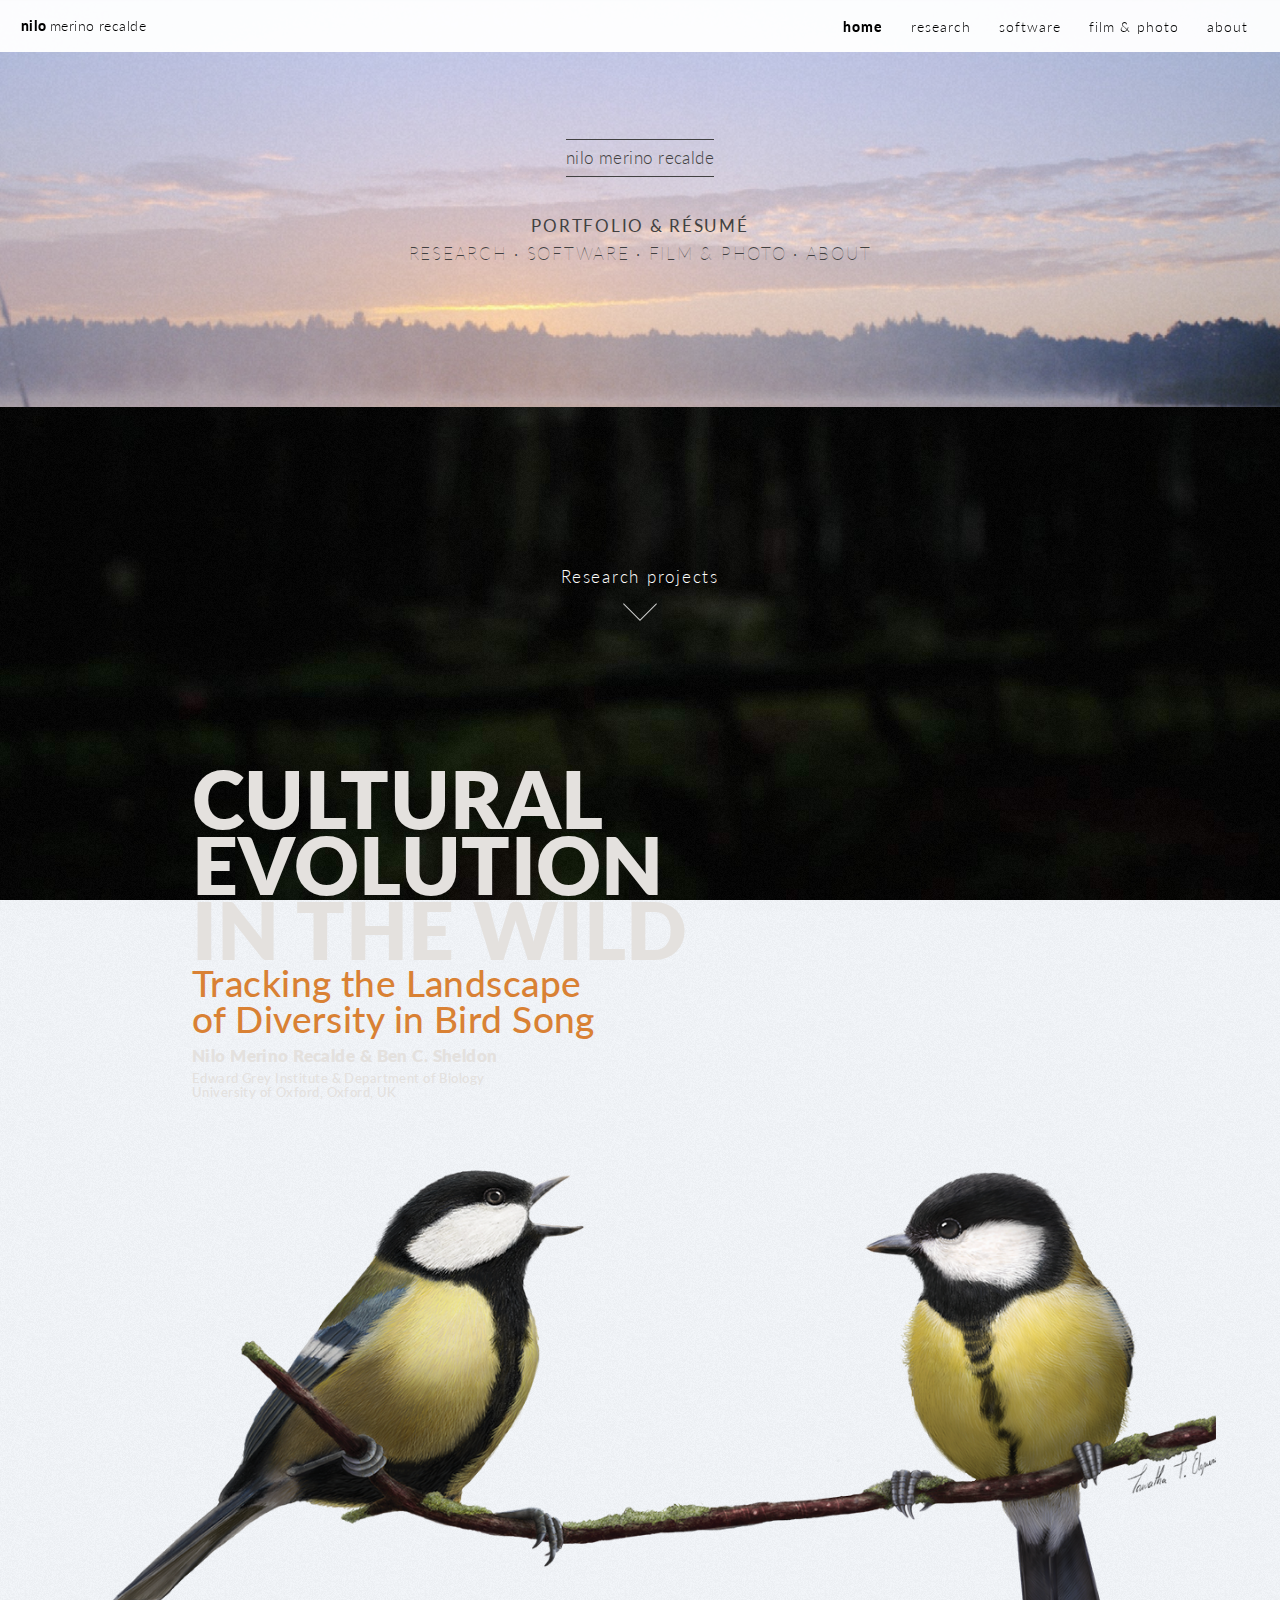
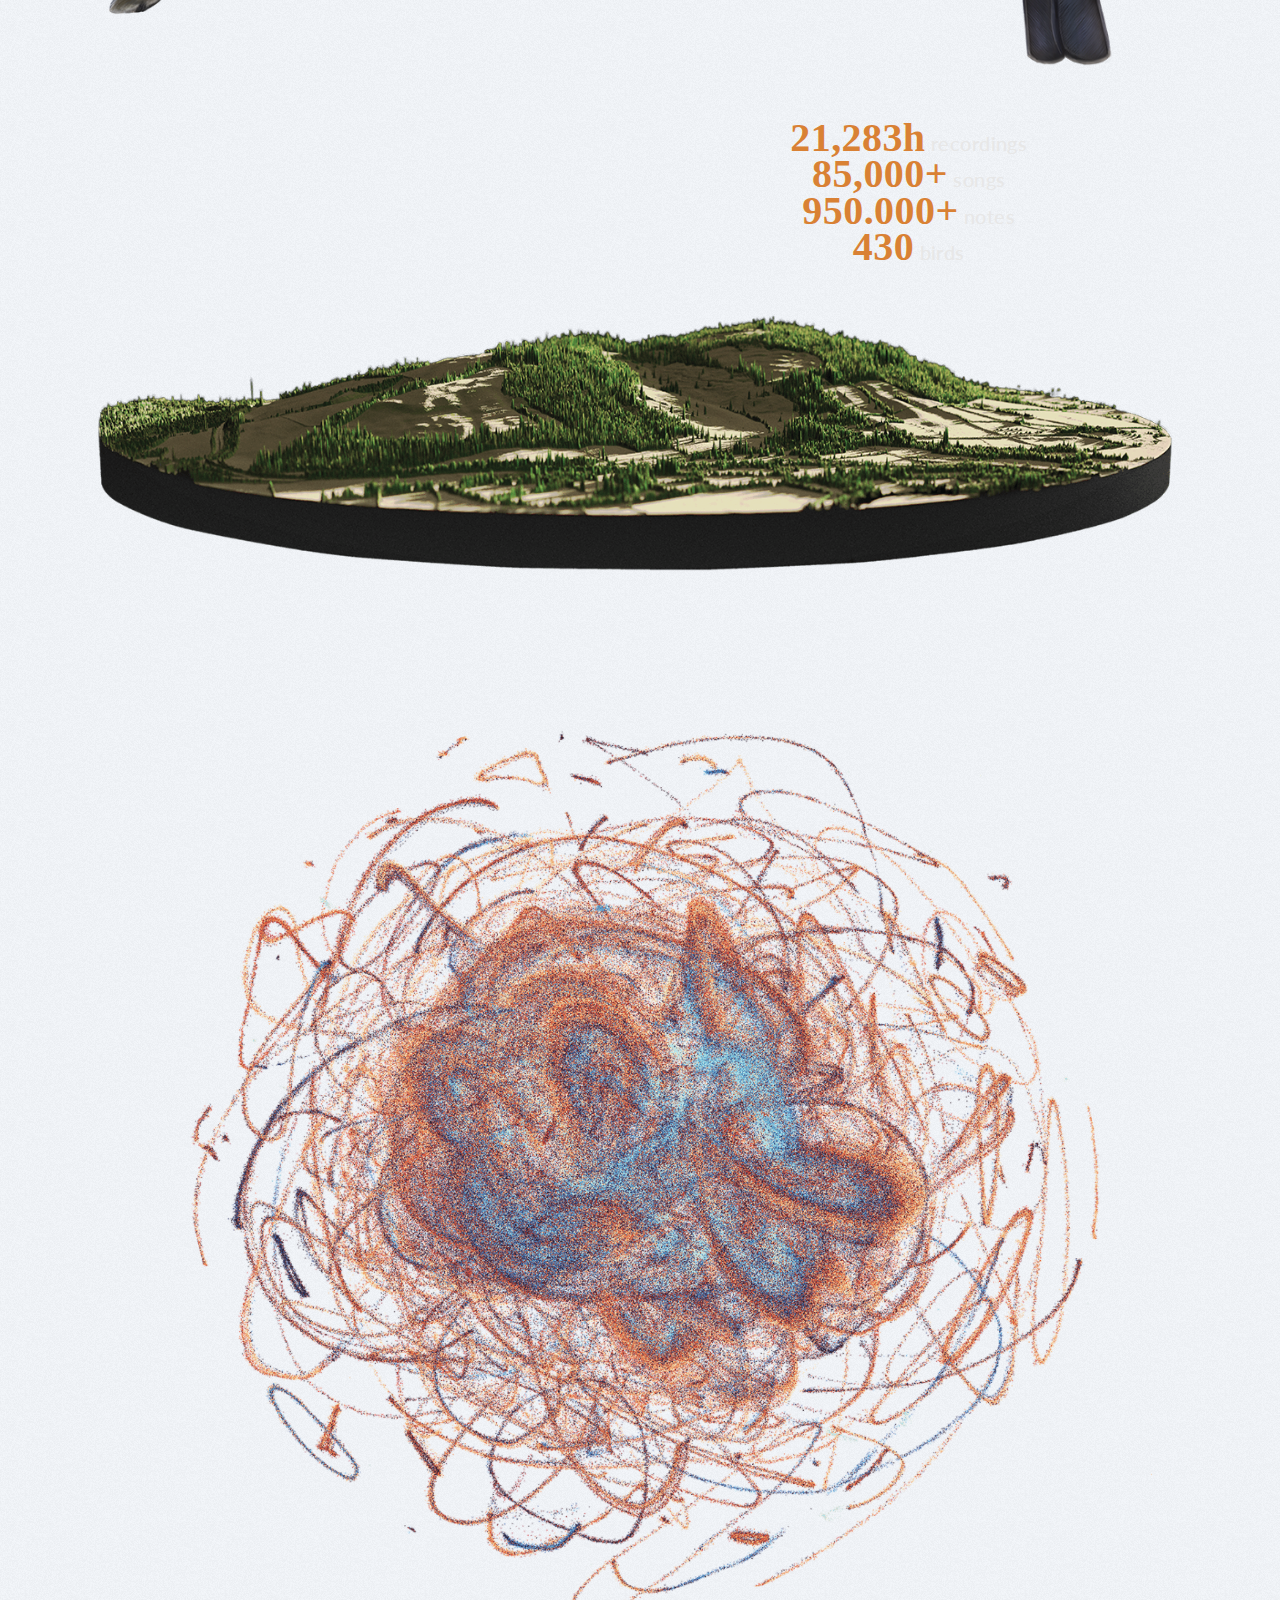
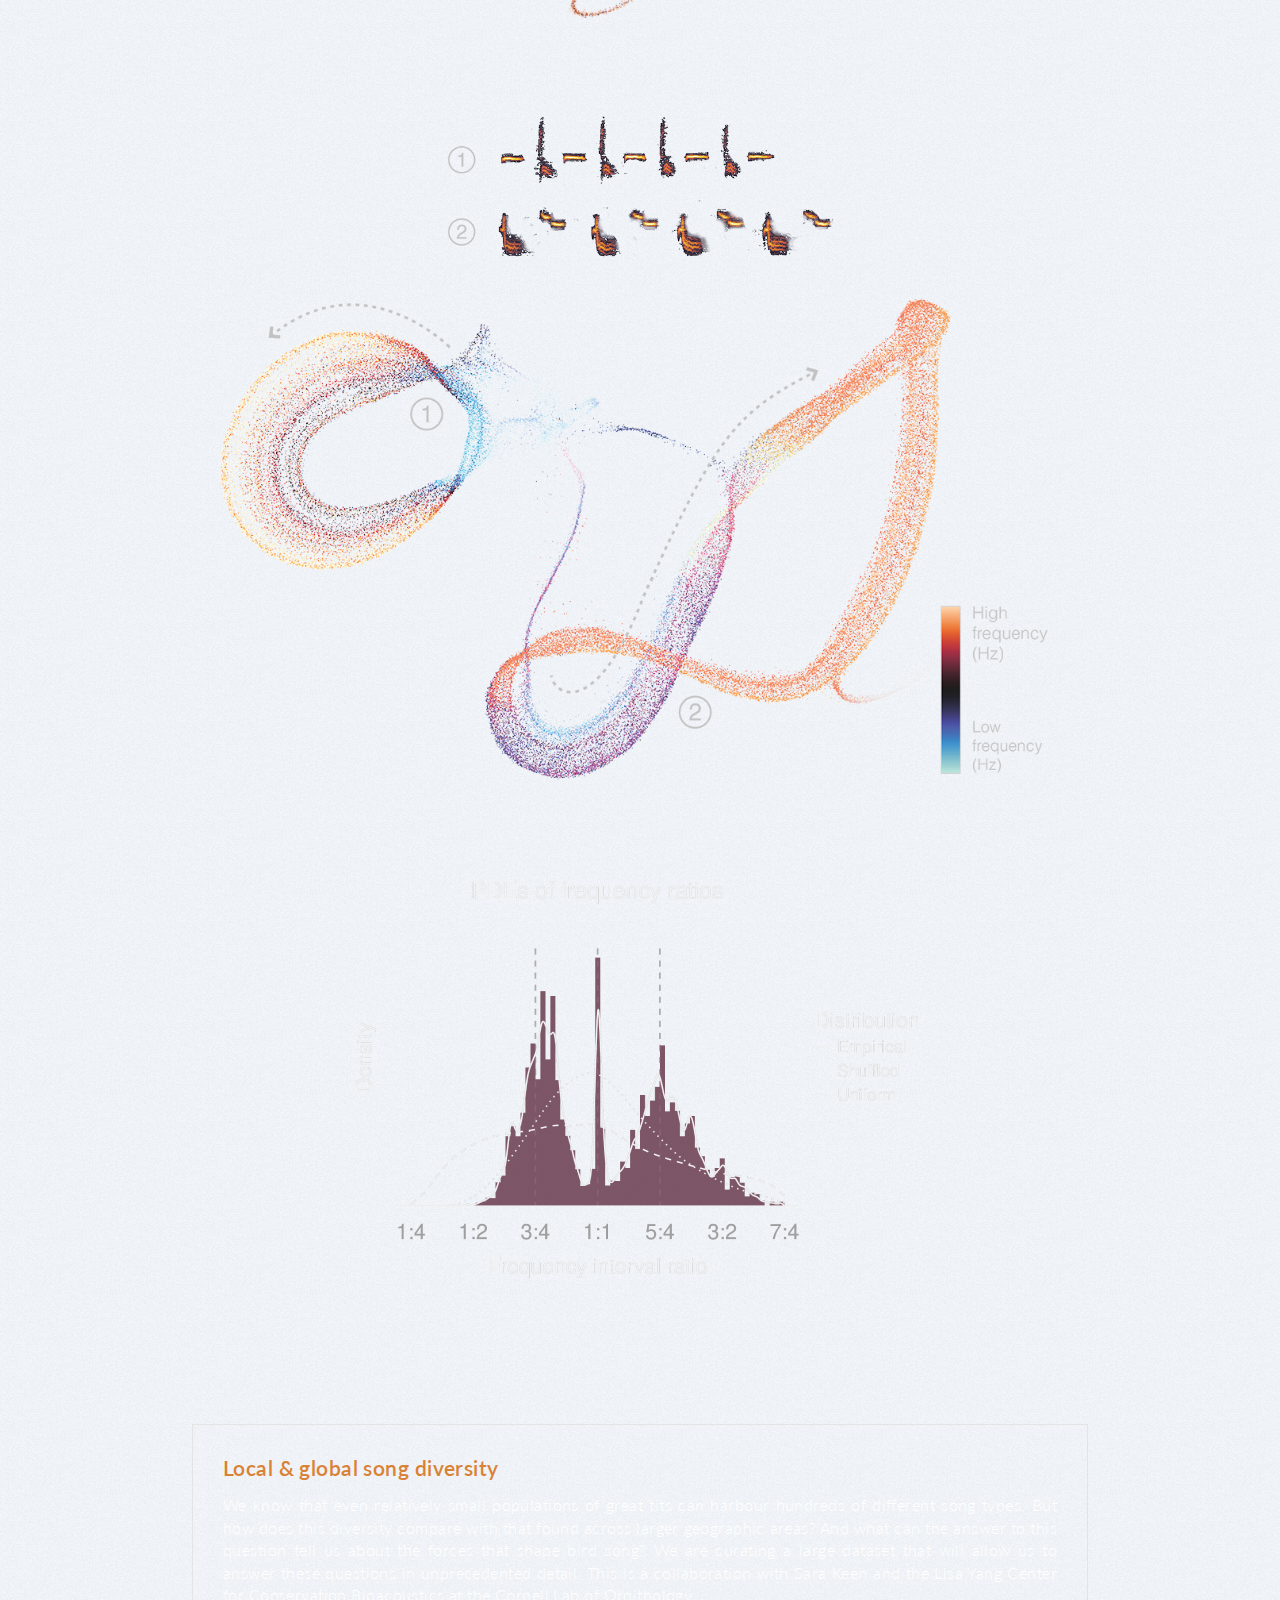
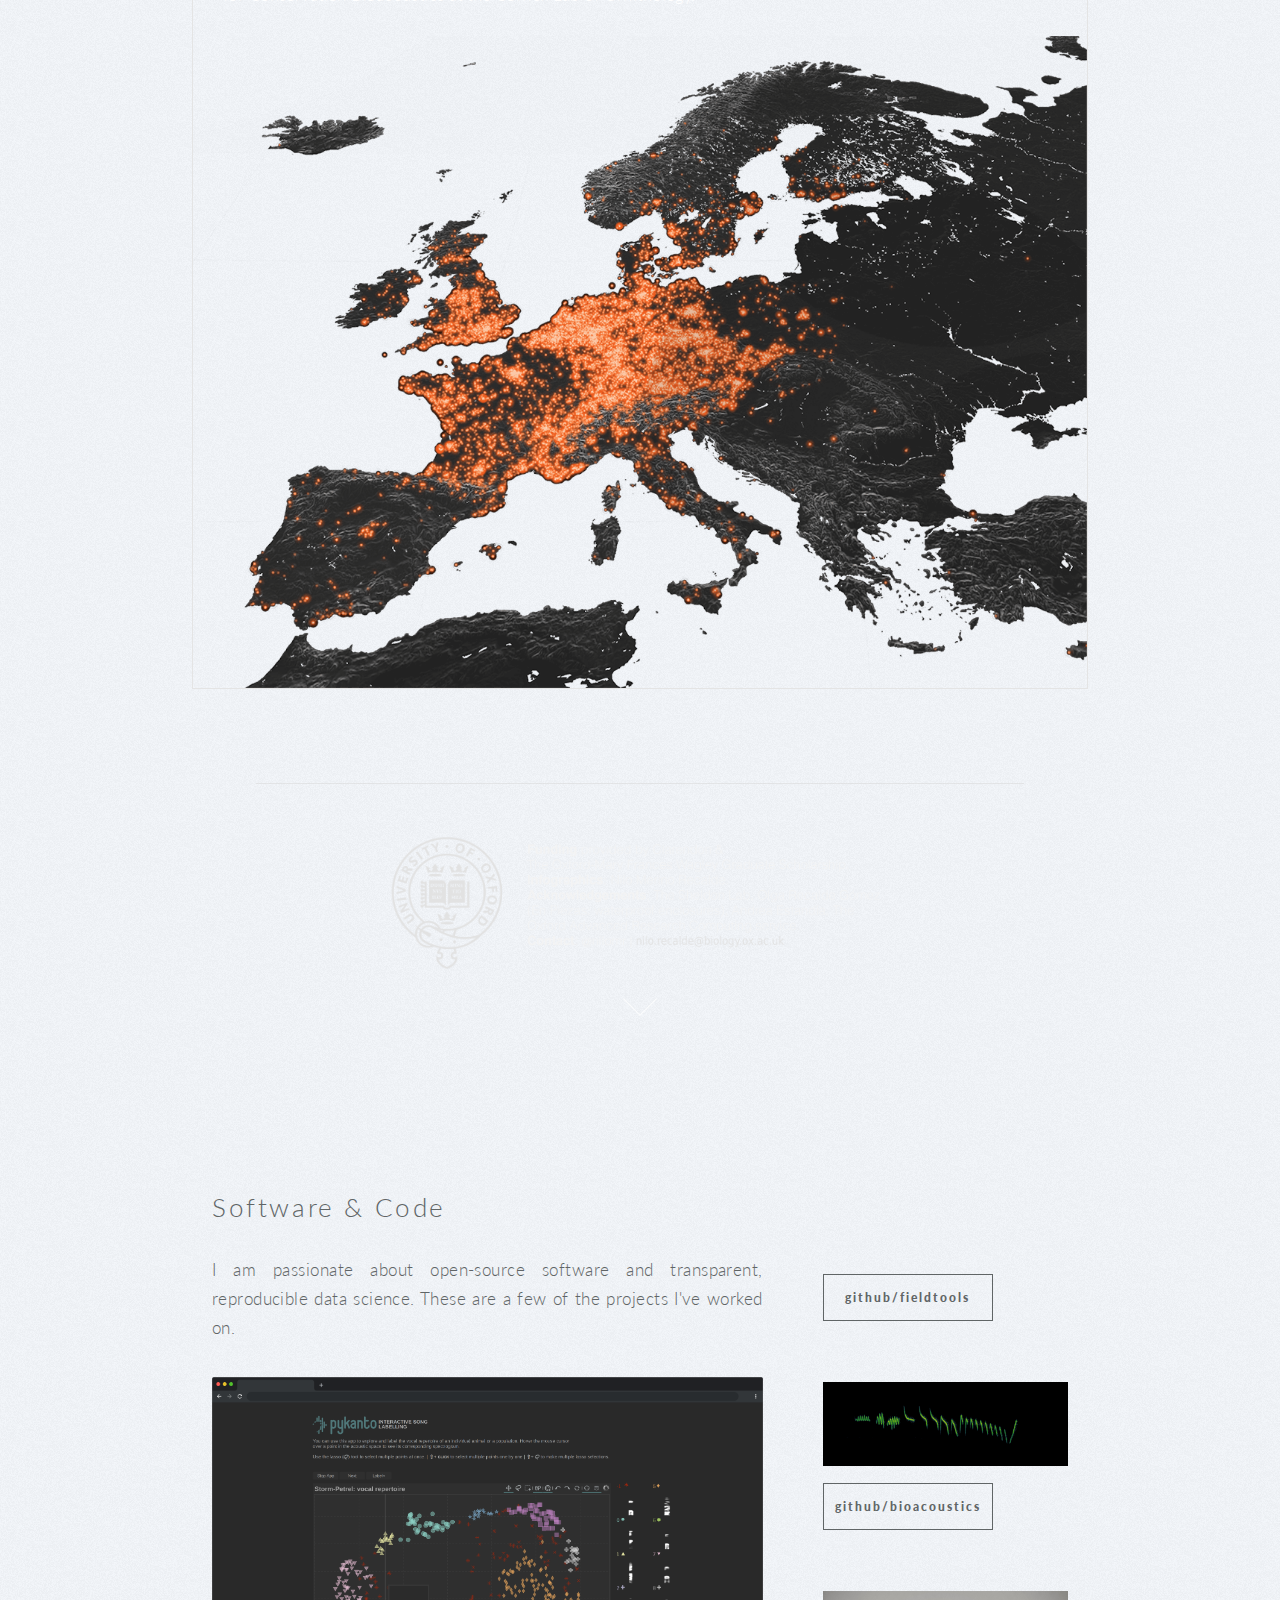
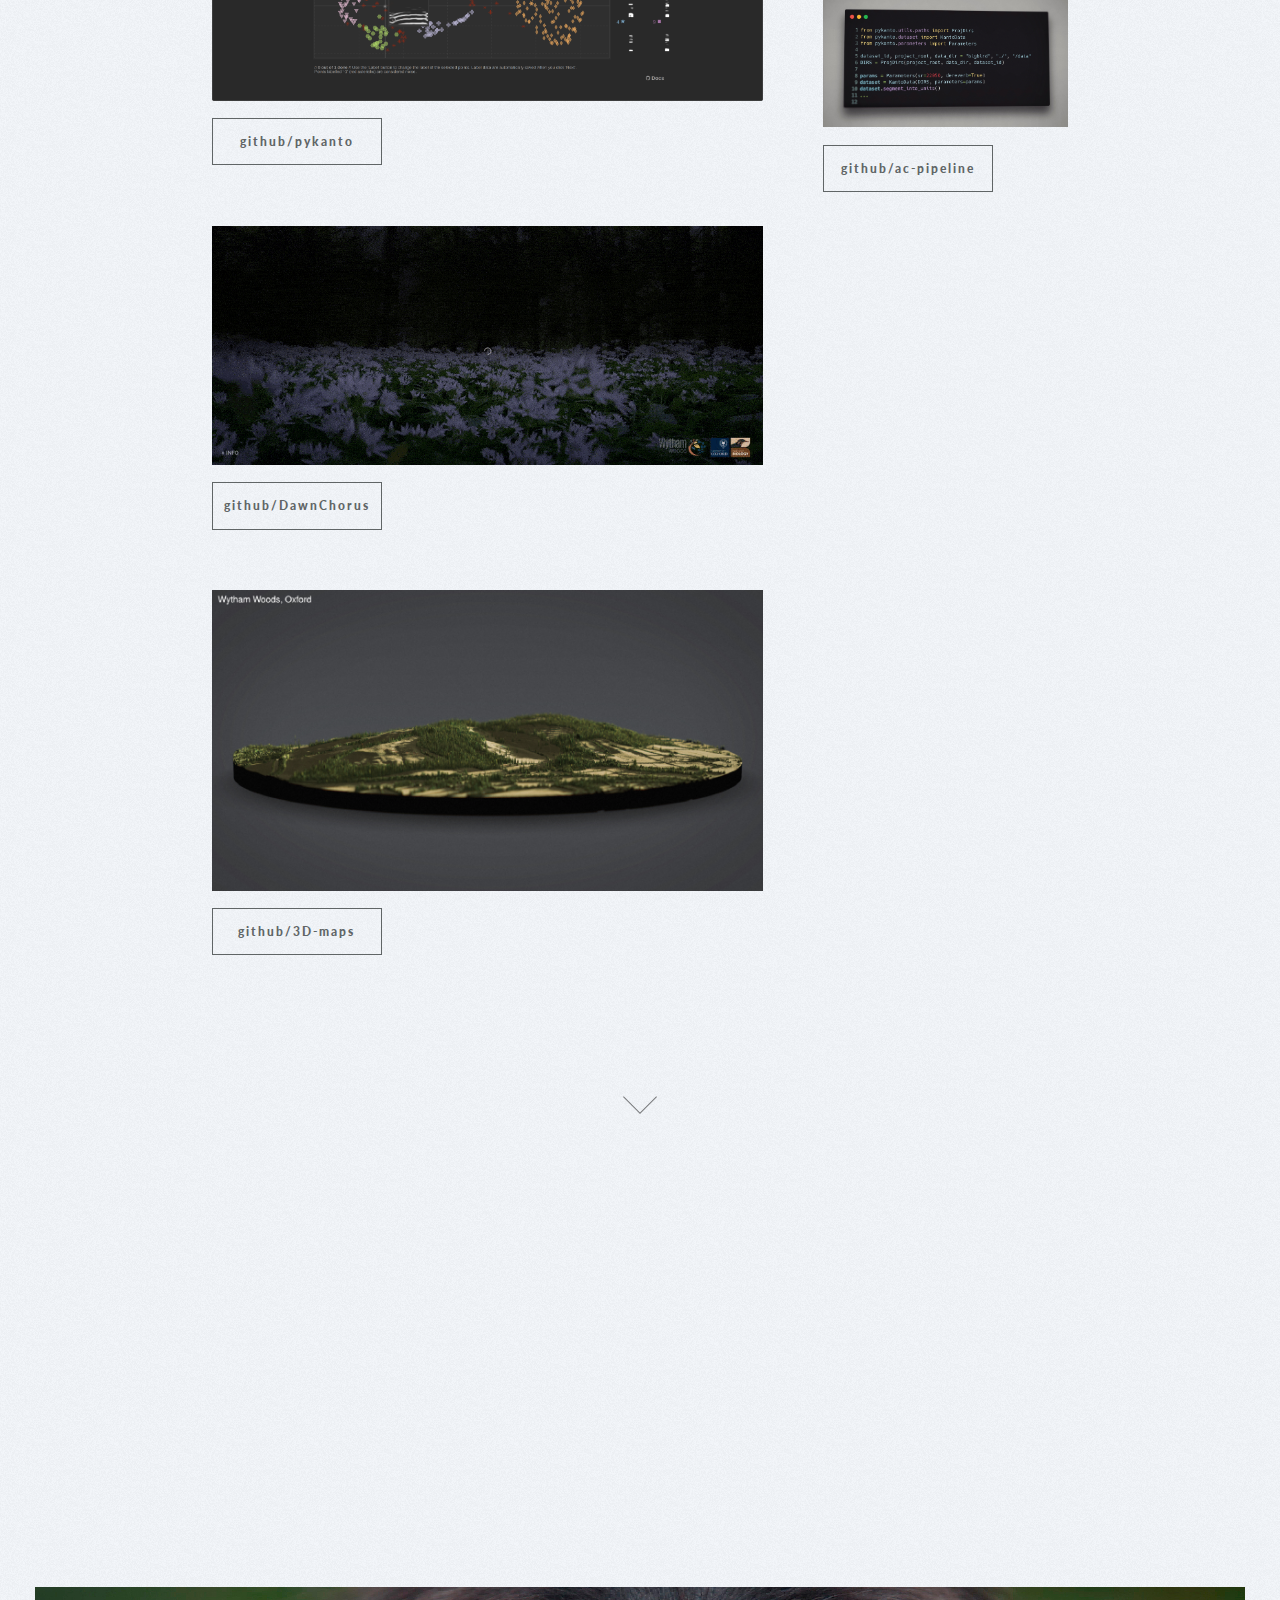
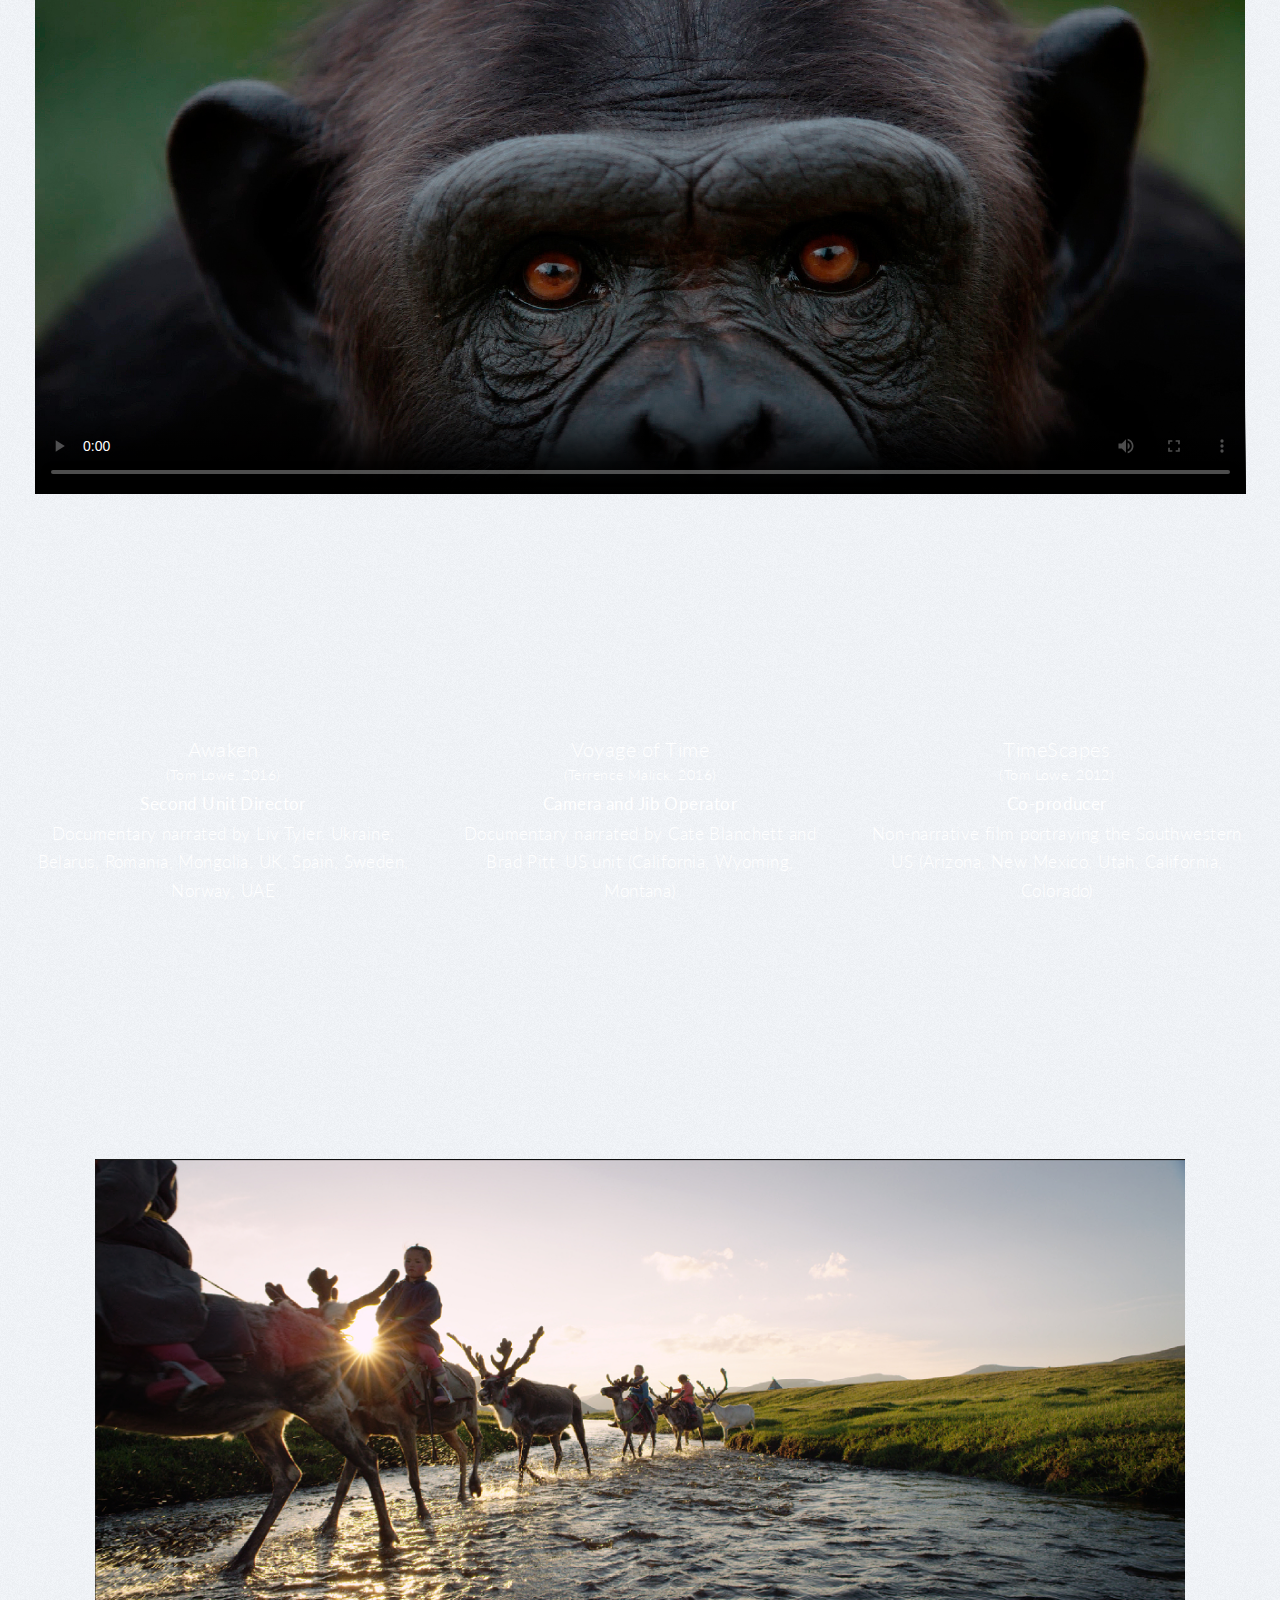
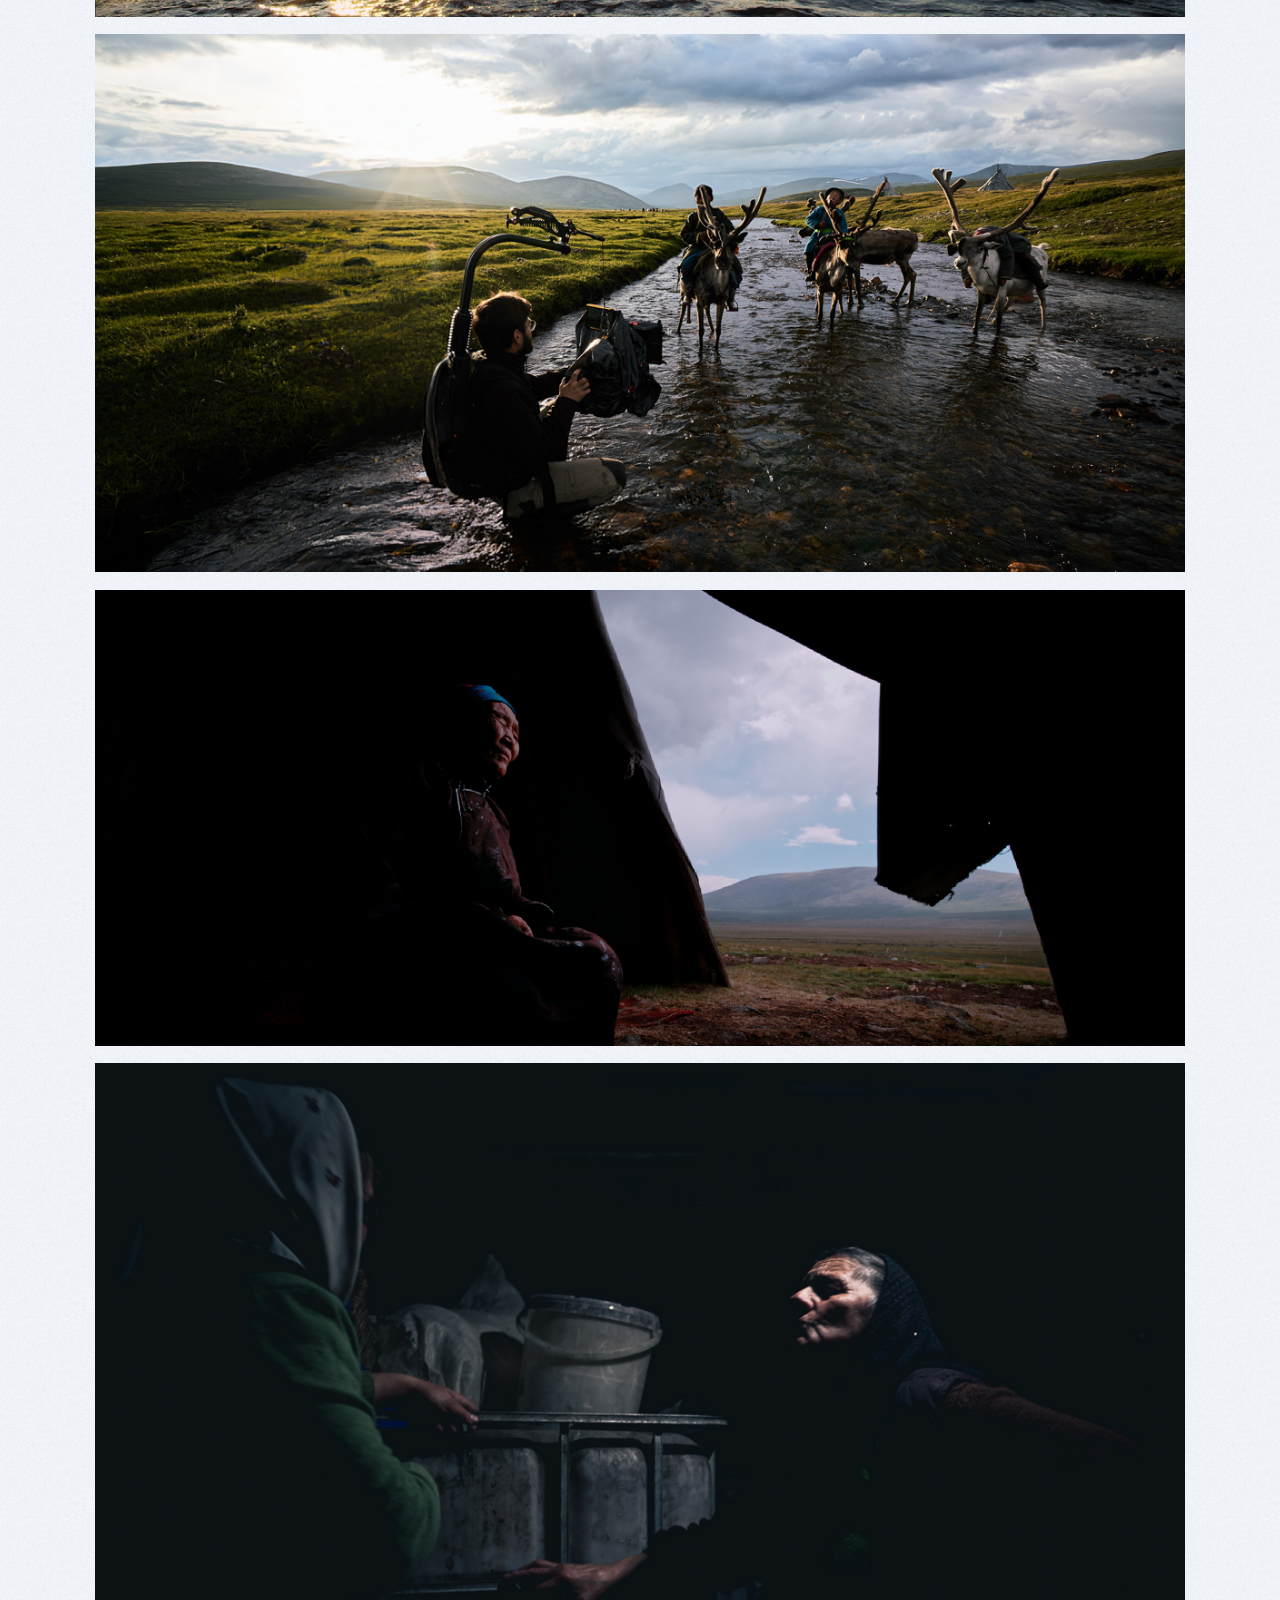
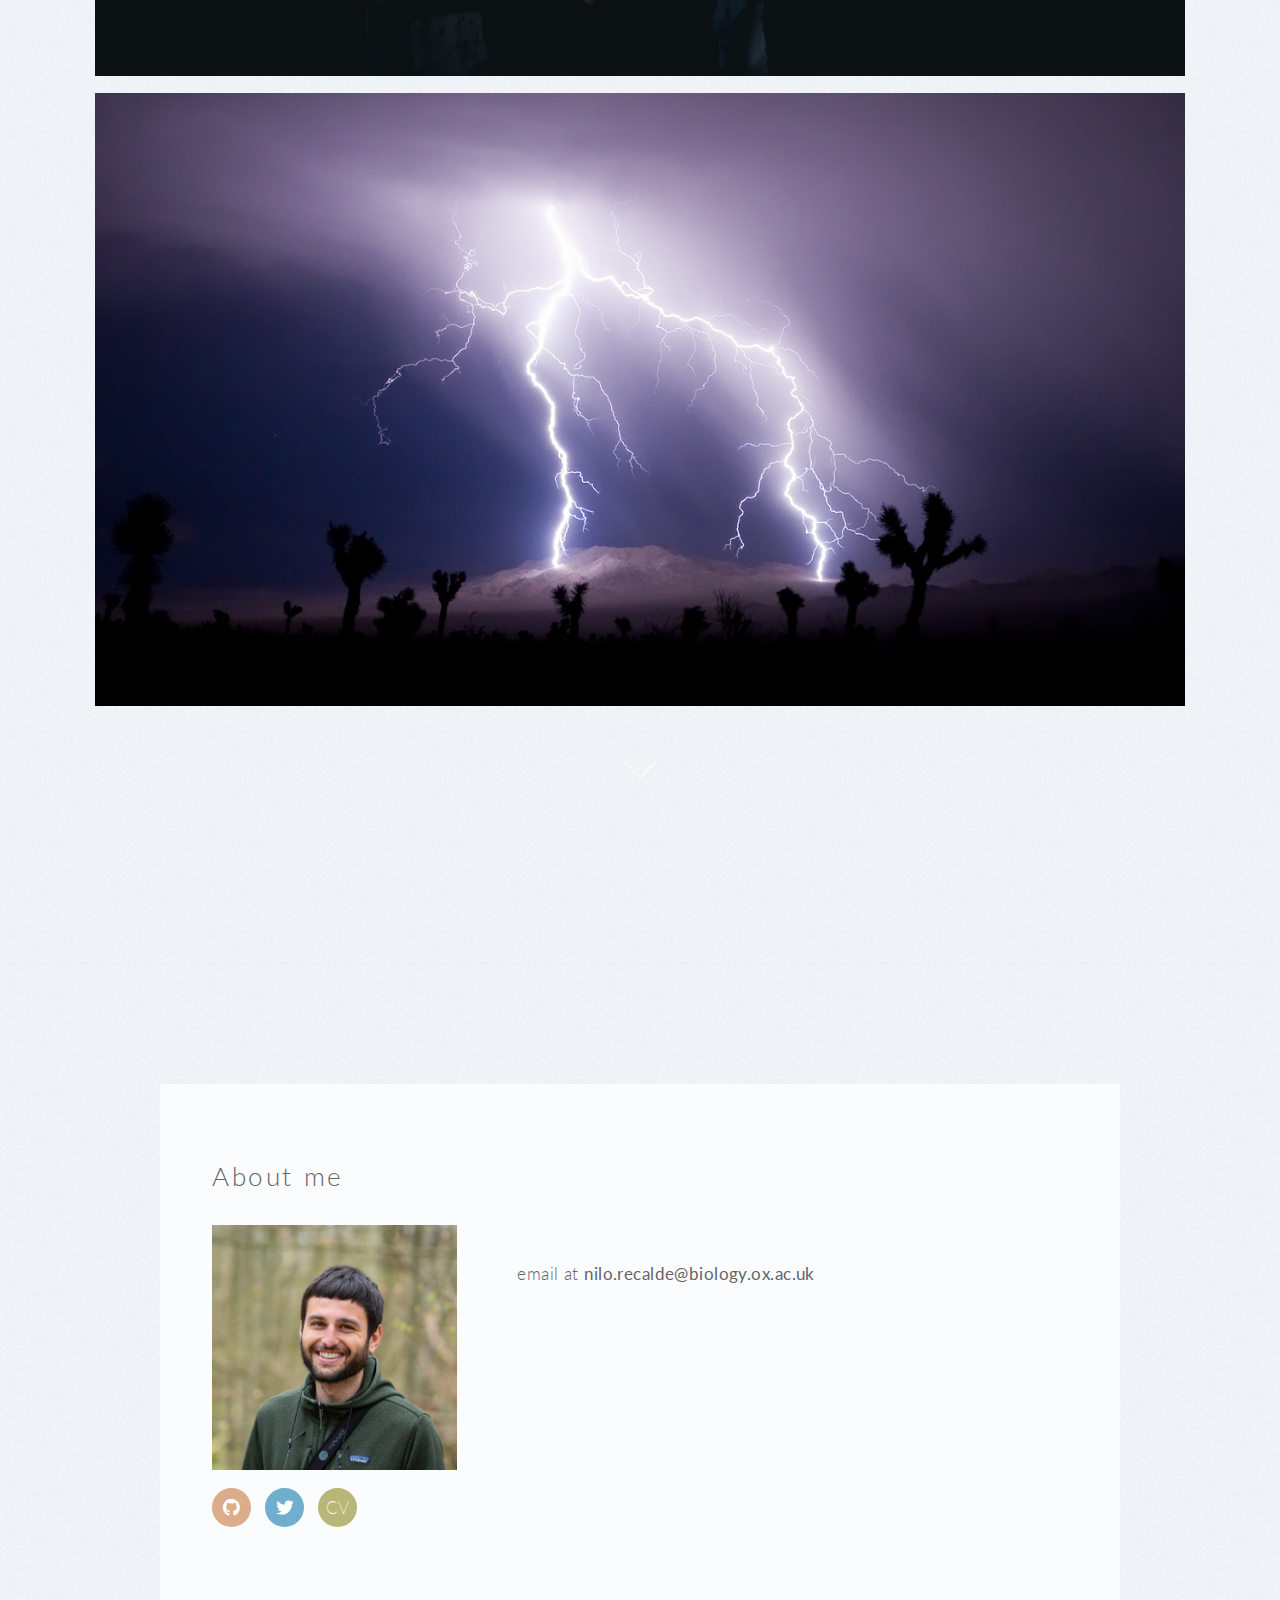
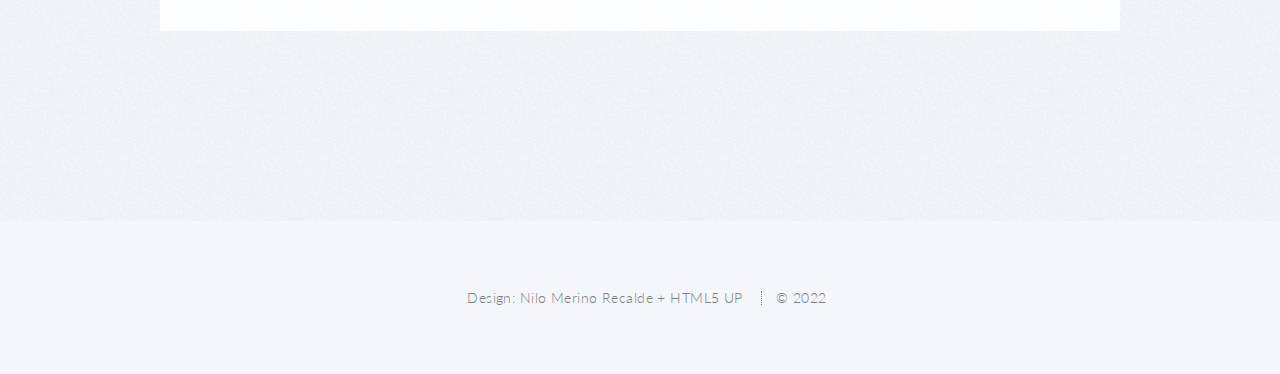
==== commit 896fba0a: "adds gogle tag" ====
--- a/index.html
+++ b/index.html
@@ -35,6 +35,16 @@
 	<!-- Import zero-md element definition -->
 	<script type="module" src="https://cdn.jsdelivr.net/gh/zerodevx/zero-md@2/dist/zero-md.min.js"></script>
 </head>
+
+<!-- Google tag (gtag.js) -->
+<script async src="https://www.googletagmanager.com/gtag/js?id=G-073NCRHFC1"></script>
+<script>
+	window.dataLayer = window.dataLayer || [];
+	function gtag() { dataLayer.push(arguments); }
+	gtag('js', new Date());
+
+	gtag('config', 'G-073NCRHFC1');
+</script>
 
 <body class="index is-preload">
 	<div id="page-wrapper">
--- a/assets/css/main.css
+++ b/assets/css/main.css
@@ -2489,7 +2489,7 @@
 }
 
 #header {
-	background: rgb(255 255 255 / 98%);
+	background: rgb(255 255 255 / 96%);
 	color: black;
 	cursor: default;
 	font-size: 0.8em;
@@ -2500,6 +2500,7 @@
 	width: 100%;
 	z-index: 10000;
 }
+
 
 #header h1 {
 	font-weight: 900;
@@ -2793,18 +2794,17 @@
 }
 
 #greti-song .inner {
-	-moz-animation: reveal-banner 1s 0.25s ease-in-out;
+	/* -moz-animation: reveal-banner 1s 0.25s ease-in-out;
 	-webkit-animation: reveal-banner 1s 0.25s ease-in-out;
 	-ms-animation: reveal-banner 1s 0.25s ease-in-out;
 	animation: reveal-banner 1s 0.25s ease-in-out;
 	-moz-animation-fill-mode: both;
 	-webkit-animation-fill-mode: both;
 	-ms-animation-fill-mode: both;
-	animation-fill-mode: both;
+	animation-fill-mode: both; */
 	background: rgba(41, 41, 41, 0);
 	color: #fff;
 	display: inline-block;
-	opacity: 0;
 	padding: 3em;
 	text-align: center;
 }
@@ -2845,10 +2845,10 @@
 
 
 #greti-song p {
-	-moz-animation: reveal-banner 1s 0.25s ease-in-out;
+	/* -moz-animation: reveal-banner 1s 0.25s ease-in-out;
 	-webkit-animation: reveal-banner 1s 0.25s ease-in-out;
 	-ms-animation: reveal-banner 1s 0.25s ease-in-out;
-	animation: reveal-banner 1s 0.25s ease-in-out;
+	animation: reveal-banner 1s 0.25s ease-in-out; */
 	-moz-animation-fill-mode: both;
 	-webkit-animation-fill-mode: both;
 	-ms-animation-fill-mode: both;
@@ -2987,7 +2987,6 @@
 	text-decoration: none;
 }
 
-
 #about .wrapper.style3 {
 	background: rgba(255, 255, 255, 0.753);
 	color: inherit;
@@ -3001,6 +3000,18 @@
 #about p {
 	color: #7c8081
 }
+
+#about .markdown-body ol, .markdown-body ul {
+	padding-left: 1.1em !important;
+	text-align: left;
+	line-height: 1;
+}
+
+#about .markdown-body li, .markdown-body li {
+	padding-bottom: .5em;
+}
+
+
 
 /* Main */
 
@@ -4917,21 +4928,21 @@
 	left: 0;
 	width: auto;
 	transform: scale(1);
-	animation: scaleRotate 13s ease-in-out infinite alternate;
+	animation: scaleRotate 17s ease-in-out infinite alternate;
 	object-fit: contain;
 }
 
 @keyframes scaleRotate {
 	0% {
-		transform: scale(1) rotate(0deg);
+		transform: scale(1.1) rotate(0deg);
 	}
 
 	50% {
-		transform: scale(0.95) rotate(1deg);
+		transform: scale(0.95) rotate(3deg);
 	}
 
 	100% {
-		transform: scale(1) rotate(0deg);
+		transform: scale(1.1) rotate(0deg);
 	}
 }
 
--- a/assets/css/main.css
+++ b/assets/css/main.css
@@ -2489,7 +2489,7 @@
 }
 
 #header {
-	background: rgb(255 255 255 / 98%);
+	background: rgb(255 255 255 / 96%);
 	color: black;
 	cursor: default;
 	font-size: 0.8em;
@@ -2500,6 +2500,7 @@
 	width: 100%;
 	z-index: 10000;
 }
+
 
 #header h1 {
 	font-weight: 900;
@@ -2793,18 +2794,17 @@
 }
 
 #greti-song .inner {
-	-moz-animation: reveal-banner 1s 0.25s ease-in-out;
+	/* -moz-animation: reveal-banner 1s 0.25s ease-in-out;
 	-webkit-animation: reveal-banner 1s 0.25s ease-in-out;
 	-ms-animation: reveal-banner 1s 0.25s ease-in-out;
 	animation: reveal-banner 1s 0.25s ease-in-out;
 	-moz-animation-fill-mode: both;
 	-webkit-animation-fill-mode: both;
 	-ms-animation-fill-mode: both;
-	animation-fill-mode: both;
+	animation-fill-mode: both; */
 	background: rgba(41, 41, 41, 0);
 	color: #fff;
 	display: inline-block;
-	opacity: 0;
 	padding: 3em;
 	text-align: center;
 }
@@ -2845,10 +2845,10 @@
 
 
 #greti-song p {
-	-moz-animation: reveal-banner 1s 0.25s ease-in-out;
+	/* -moz-animation: reveal-banner 1s 0.25s ease-in-out;
 	-webkit-animation: reveal-banner 1s 0.25s ease-in-out;
 	-ms-animation: reveal-banner 1s 0.25s ease-in-out;
-	animation: reveal-banner 1s 0.25s ease-in-out;
+	animation: reveal-banner 1s 0.25s ease-in-out; */
 	-moz-animation-fill-mode: both;
 	-webkit-animation-fill-mode: both;
 	-ms-animation-fill-mode: both;
@@ -2987,7 +2987,6 @@
 	text-decoration: none;
 }
 
-
 #about .wrapper.style3 {
 	background: rgba(255, 255, 255, 0.753);
 	color: inherit;
@@ -3001,6 +3000,18 @@
 #about p {
 	color: #7c8081
 }
+
+#about .markdown-body ol, .markdown-body ul {
+	padding-left: 1.1em !important;
+	text-align: left;
+	line-height: 1;
+}
+
+#about .markdown-body li, .markdown-body li {
+	padding-bottom: .5em;
+}
+
+
 
 /* Main */
 
@@ -4917,21 +4928,21 @@
 	left: 0;
 	width: auto;
 	transform: scale(1);
-	animation: scaleRotate 13s ease-in-out infinite alternate;
+	animation: scaleRotate 17s ease-in-out infinite alternate;
 	object-fit: contain;
 }
 
 @keyframes scaleRotate {
 	0% {
-		transform: scale(1) rotate(0deg);
+		transform: scale(1.1) rotate(0deg);
 	}
 
 	50% {
-		transform: scale(0.95) rotate(1deg);
+		transform: scale(0.95) rotate(3deg);
 	}
 
 	100% {
-		transform: scale(1) rotate(0deg);
+		transform: scale(1.1) rotate(0deg);
 	}
 }
 
--- a/assets/css/main.css
+++ b/assets/css/main.css
@@ -2489,7 +2489,7 @@
 }
 
 #header {
-	background: rgb(255 255 255 / 98%);
+	background: rgb(255 255 255 / 96%);
 	color: black;
 	cursor: default;
 	font-size: 0.8em;
@@ -2500,6 +2500,7 @@
 	width: 100%;
 	z-index: 10000;
 }
+
 
 #header h1 {
 	font-weight: 900;
@@ -2793,18 +2794,17 @@
 }
 
 #greti-song .inner {
-	-moz-animation: reveal-banner 1s 0.25s ease-in-out;
+	/* -moz-animation: reveal-banner 1s 0.25s ease-in-out;
 	-webkit-animation: reveal-banner 1s 0.25s ease-in-out;
 	-ms-animation: reveal-banner 1s 0.25s ease-in-out;
 	animation: reveal-banner 1s 0.25s ease-in-out;
 	-moz-animation-fill-mode: both;
 	-webkit-animation-fill-mode: both;
 	-ms-animation-fill-mode: both;
-	animation-fill-mode: both;
+	animation-fill-mode: both; */
 	background: rgba(41, 41, 41, 0);
 	color: #fff;
 	display: inline-block;
-	opacity: 0;
 	padding: 3em;
 	text-align: center;
 }
@@ -2845,10 +2845,10 @@
 
 
 #greti-song p {
-	-moz-animation: reveal-banner 1s 0.25s ease-in-out;
+	/* -moz-animation: reveal-banner 1s 0.25s ease-in-out;
 	-webkit-animation: reveal-banner 1s 0.25s ease-in-out;
 	-ms-animation: reveal-banner 1s 0.25s ease-in-out;
-	animation: reveal-banner 1s 0.25s ease-in-out;
+	animation: reveal-banner 1s 0.25s ease-in-out; */
 	-moz-animation-fill-mode: both;
 	-webkit-animation-fill-mode: both;
 	-ms-animation-fill-mode: both;
@@ -2987,7 +2987,6 @@
 	text-decoration: none;
 }
 
-
 #about .wrapper.style3 {
 	background: rgba(255, 255, 255, 0.753);
 	color: inherit;
@@ -3001,6 +3000,18 @@
 #about p {
 	color: #7c8081
 }
+
+#about .markdown-body ol, .markdown-body ul {
+	padding-left: 1.1em !important;
+	text-align: left;
+	line-height: 1;
+}
+
+#about .markdown-body li, .markdown-body li {
+	padding-bottom: .5em;
+}
+
+
 
 /* Main */
 
@@ -4917,21 +4928,21 @@
 	left: 0;
 	width: auto;
 	transform: scale(1);
-	animation: scaleRotate 13s ease-in-out infinite alternate;
+	animation: scaleRotate 17s ease-in-out infinite alternate;
 	object-fit: contain;
 }
 
 @keyframes scaleRotate {
 	0% {
-		transform: scale(1) rotate(0deg);
+		transform: scale(1.1) rotate(0deg);
 	}
 
 	50% {
-		transform: scale(0.95) rotate(1deg);
+		transform: scale(0.95) rotate(3deg);
 	}
 
 	100% {
-		transform: scale(1) rotate(0deg);
+		transform: scale(1.1) rotate(0deg);
 	}
 }
 
--- a/assets/css/main.css
+++ b/assets/css/main.css
@@ -2489,7 +2489,7 @@
 }
 
 #header {
-	background: rgb(255 255 255 / 98%);
+	background: rgb(255 255 255 / 96%);
 	color: black;
 	cursor: default;
 	font-size: 0.8em;
@@ -2500,6 +2500,7 @@
 	width: 100%;
 	z-index: 10000;
 }
+
 
 #header h1 {
 	font-weight: 900;
@@ -2793,18 +2794,17 @@
 }
 
 #greti-song .inner {
-	-moz-animation: reveal-banner 1s 0.25s ease-in-out;
+	/* -moz-animation: reveal-banner 1s 0.25s ease-in-out;
 	-webkit-animation: reveal-banner 1s 0.25s ease-in-out;
 	-ms-animation: reveal-banner 1s 0.25s ease-in-out;
 	animation: reveal-banner 1s 0.25s ease-in-out;
 	-moz-animation-fill-mode: both;
 	-webkit-animation-fill-mode: both;
 	-ms-animation-fill-mode: both;
-	animation-fill-mode: both;
+	animation-fill-mode: both; */
 	background: rgba(41, 41, 41, 0);
 	color: #fff;
 	display: inline-block;
-	opacity: 0;
 	padding: 3em;
 	text-align: center;
 }
@@ -2845,10 +2845,10 @@
 
 
 #greti-song p {
-	-moz-animation: reveal-banner 1s 0.25s ease-in-out;
+	/* -moz-animation: reveal-banner 1s 0.25s ease-in-out;
 	-webkit-animation: reveal-banner 1s 0.25s ease-in-out;
 	-ms-animation: reveal-banner 1s 0.25s ease-in-out;
-	animation: reveal-banner 1s 0.25s ease-in-out;
+	animation: reveal-banner 1s 0.25s ease-in-out; */
 	-moz-animation-fill-mode: both;
 	-webkit-animation-fill-mode: both;
 	-ms-animation-fill-mode: both;
@@ -2987,7 +2987,6 @@
 	text-decoration: none;
 }
 
-
 #about .wrapper.style3 {
 	background: rgba(255, 255, 255, 0.753);
 	color: inherit;
@@ -3001,6 +3000,18 @@
 #about p {
 	color: #7c8081
 }
+
+#about .markdown-body ol, .markdown-body ul {
+	padding-left: 1.1em !important;
+	text-align: left;
+	line-height: 1;
+}
+
+#about .markdown-body li, .markdown-body li {
+	padding-bottom: .5em;
+}
+
+
 
 /* Main */
 
@@ -4917,21 +4928,21 @@
 	left: 0;
 	width: auto;
 	transform: scale(1);
-	animation: scaleRotate 13s ease-in-out infinite alternate;
+	animation: scaleRotate 17s ease-in-out infinite alternate;
 	object-fit: contain;
 }
 
 @keyframes scaleRotate {
 	0% {
-		transform: scale(1) rotate(0deg);
+		transform: scale(1.1) rotate(0deg);
 	}
 
 	50% {
-		transform: scale(0.95) rotate(1deg);
+		transform: scale(0.95) rotate(3deg);
 	}
 
 	100% {
-		transform: scale(1) rotate(0deg);
+		transform: scale(1.1) rotate(0deg);
 	}
 }
 
--- a/assets/css/main.css
+++ b/assets/css/main.css
@@ -2489,7 +2489,7 @@
 }
 
 #header {
-	background: rgb(255 255 255 / 98%);
+	background: rgb(255 255 255 / 96%);
 	color: black;
 	cursor: default;
 	font-size: 0.8em;
@@ -2500,6 +2500,7 @@
 	width: 100%;
 	z-index: 10000;
 }
+
 
 #header h1 {
 	font-weight: 900;
@@ -2793,18 +2794,17 @@
 }
 
 #greti-song .inner {
-	-moz-animation: reveal-banner 1s 0.25s ease-in-out;
+	/* -moz-animation: reveal-banner 1s 0.25s ease-in-out;
 	-webkit-animation: reveal-banner 1s 0.25s ease-in-out;
 	-ms-animation: reveal-banner 1s 0.25s ease-in-out;
 	animation: reveal-banner 1s 0.25s ease-in-out;
 	-moz-animation-fill-mode: both;
 	-webkit-animation-fill-mode: both;
 	-ms-animation-fill-mode: both;
-	animation-fill-mode: both;
+	animation-fill-mode: both; */
 	background: rgba(41, 41, 41, 0);
 	color: #fff;
 	display: inline-block;
-	opacity: 0;
 	padding: 3em;
 	text-align: center;
 }
@@ -2845,10 +2845,10 @@
 
 
 #greti-song p {
-	-moz-animation: reveal-banner 1s 0.25s ease-in-out;
+	/* -moz-animation: reveal-banner 1s 0.25s ease-in-out;
 	-webkit-animation: reveal-banner 1s 0.25s ease-in-out;
 	-ms-animation: reveal-banner 1s 0.25s ease-in-out;
-	animation: reveal-banner 1s 0.25s ease-in-out;
+	animation: reveal-banner 1s 0.25s ease-in-out; */
 	-moz-animation-fill-mode: both;
 	-webkit-animation-fill-mode: both;
 	-ms-animation-fill-mode: both;
@@ -2987,7 +2987,6 @@
 	text-decoration: none;
 }
 
-
 #about .wrapper.style3 {
 	background: rgba(255, 255, 255, 0.753);
 	color: inherit;
@@ -3001,6 +3000,18 @@
 #about p {
 	color: #7c8081
 }
+
+#about .markdown-body ol, .markdown-body ul {
+	padding-left: 1.1em !important;
+	text-align: left;
+	line-height: 1;
+}
+
+#about .markdown-body li, .markdown-body li {
+	padding-bottom: .5em;
+}
+
+
 
 /* Main */
 
@@ -4917,21 +4928,21 @@
 	left: 0;
 	width: auto;
 	transform: scale(1);
-	animation: scaleRotate 13s ease-in-out infinite alternate;
+	animation: scaleRotate 17s ease-in-out infinite alternate;
 	object-fit: contain;
 }
 
 @keyframes scaleRotate {
 	0% {
-		transform: scale(1) rotate(0deg);
+		transform: scale(1.1) rotate(0deg);
 	}
 
 	50% {
-		transform: scale(0.95) rotate(1deg);
+		transform: scale(0.95) rotate(3deg);
 	}
 
 	100% {
-		transform: scale(1) rotate(0deg);
+		transform: scale(1.1) rotate(0deg);
 	}
 }
 
--- a/assets/css/main.css
+++ b/assets/css/main.css
@@ -2489,7 +2489,7 @@
 }
 
 #header {
-	background: rgb(255 255 255 / 98%);
+	background: rgb(255 255 255 / 96%);
 	color: black;
 	cursor: default;
 	font-size: 0.8em;
@@ -2500,6 +2500,7 @@
 	width: 100%;
 	z-index: 10000;
 }
+
 
 #header h1 {
 	font-weight: 900;
@@ -2793,18 +2794,17 @@
 }
 
 #greti-song .inner {
-	-moz-animation: reveal-banner 1s 0.25s ease-in-out;
+	/* -moz-animation: reveal-banner 1s 0.25s ease-in-out;
 	-webkit-animation: reveal-banner 1s 0.25s ease-in-out;
 	-ms-animation: reveal-banner 1s 0.25s ease-in-out;
 	animation: reveal-banner 1s 0.25s ease-in-out;
 	-moz-animation-fill-mode: both;
 	-webkit-animation-fill-mode: both;
 	-ms-animation-fill-mode: both;
-	animation-fill-mode: both;
+	animation-fill-mode: both; */
 	background: rgba(41, 41, 41, 0);
 	color: #fff;
 	display: inline-block;
-	opacity: 0;
 	padding: 3em;
 	text-align: center;
 }
@@ -2845,10 +2845,10 @@
 
 
 #greti-song p {
-	-moz-animation: reveal-banner 1s 0.25s ease-in-out;
+	/* -moz-animation: reveal-banner 1s 0.25s ease-in-out;
 	-webkit-animation: reveal-banner 1s 0.25s ease-in-out;
 	-ms-animation: reveal-banner 1s 0.25s ease-in-out;
-	animation: reveal-banner 1s 0.25s ease-in-out;
+	animation: reveal-banner 1s 0.25s ease-in-out; */
 	-moz-animation-fill-mode: both;
 	-webkit-animation-fill-mode: both;
 	-ms-animation-fill-mode: both;
@@ -2987,7 +2987,6 @@
 	text-decoration: none;
 }
 
-
 #about .wrapper.style3 {
 	background: rgba(255, 255, 255, 0.753);
 	color: inherit;
@@ -3001,6 +3000,18 @@
 #about p {
 	color: #7c8081
 }
+
+#about .markdown-body ol, .markdown-body ul {
+	padding-left: 1.1em !important;
+	text-align: left;
+	line-height: 1;
+}
+
+#about .markdown-body li, .markdown-body li {
+	padding-bottom: .5em;
+}
+
+
 
 /* Main */
 
@@ -4917,21 +4928,21 @@
 	left: 0;
 	width: auto;
 	transform: scale(1);
-	animation: scaleRotate 13s ease-in-out infinite alternate;
+	animation: scaleRotate 17s ease-in-out infinite alternate;
 	object-fit: contain;
 }
 
 @keyframes scaleRotate {
 	0% {
-		transform: scale(1) rotate(0deg);
+		transform: scale(1.1) rotate(0deg);
 	}
 
 	50% {
-		transform: scale(0.95) rotate(1deg);
+		transform: scale(0.95) rotate(3deg);
 	}
 
 	100% {
-		transform: scale(1) rotate(0deg);
+		transform: scale(1.1) rotate(0deg);
 	}
 }
 
--- a/assets/css/main.css
+++ b/assets/css/main.css
@@ -2489,7 +2489,7 @@
 }
 
 #header {
-	background: rgb(255 255 255 / 98%);
+	background: rgb(255 255 255 / 96%);
 	color: black;
 	cursor: default;
 	font-size: 0.8em;
@@ -2500,6 +2500,7 @@
 	width: 100%;
 	z-index: 10000;
 }
+
 
 #header h1 {
 	font-weight: 900;
@@ -2793,18 +2794,17 @@
 }
 
 #greti-song .inner {
-	-moz-animation: reveal-banner 1s 0.25s ease-in-out;
+	/* -moz-animation: reveal-banner 1s 0.25s ease-in-out;
 	-webkit-animation: reveal-banner 1s 0.25s ease-in-out;
 	-ms-animation: reveal-banner 1s 0.25s ease-in-out;
 	animation: reveal-banner 1s 0.25s ease-in-out;
 	-moz-animation-fill-mode: both;
 	-webkit-animation-fill-mode: both;
 	-ms-animation-fill-mode: both;
-	animation-fill-mode: both;
+	animation-fill-mode: both; */
 	background: rgba(41, 41, 41, 0);
 	color: #fff;
 	display: inline-block;
-	opacity: 0;
 	padding: 3em;
 	text-align: center;
 }
@@ -2845,10 +2845,10 @@
 
 
 #greti-song p {
-	-moz-animation: reveal-banner 1s 0.25s ease-in-out;
+	/* -moz-animation: reveal-banner 1s 0.25s ease-in-out;
 	-webkit-animation: reveal-banner 1s 0.25s ease-in-out;
 	-ms-animation: reveal-banner 1s 0.25s ease-in-out;
-	animation: reveal-banner 1s 0.25s ease-in-out;
+	animation: reveal-banner 1s 0.25s ease-in-out; */
 	-moz-animation-fill-mode: both;
 	-webkit-animation-fill-mode: both;
 	-ms-animation-fill-mode: both;
@@ -2987,7 +2987,6 @@
 	text-decoration: none;
 }
 
-
 #about .wrapper.style3 {
 	background: rgba(255, 255, 255, 0.753);
 	color: inherit;
@@ -3001,6 +3000,18 @@
 #about p {
 	color: #7c8081
 }
+
+#about .markdown-body ol, .markdown-body ul {
+	padding-left: 1.1em !important;
+	text-align: left;
+	line-height: 1;
+}
+
+#about .markdown-body li, .markdown-body li {
+	padding-bottom: .5em;
+}
+
+
 
 /* Main */
 
@@ -4917,21 +4928,21 @@
 	left: 0;
 	width: auto;
 	transform: scale(1);
-	animation: scaleRotate 13s ease-in-out infinite alternate;
+	animation: scaleRotate 17s ease-in-out infinite alternate;
 	object-fit: contain;
 }
 
 @keyframes scaleRotate {
 	0% {
-		transform: scale(1) rotate(0deg);
+		transform: scale(1.1) rotate(0deg);
 	}
 
 	50% {
-		transform: scale(0.95) rotate(1deg);
+		transform: scale(0.95) rotate(3deg);
 	}
 
 	100% {
-		transform: scale(1) rotate(0deg);
+		transform: scale(1.1) rotate(0deg);
 	}
 }
 
--- a/assets/css/main.css
+++ b/assets/css/main.css
@@ -2489,7 +2489,7 @@
 }
 
 #header {
-	background: rgb(255 255 255 / 98%);
+	background: rgb(255 255 255 / 96%);
 	color: black;
 	cursor: default;
 	font-size: 0.8em;
@@ -2500,6 +2500,7 @@
 	width: 100%;
 	z-index: 10000;
 }
+
 
 #header h1 {
 	font-weight: 900;
@@ -2793,18 +2794,17 @@
 }
 
 #greti-song .inner {
-	-moz-animation: reveal-banner 1s 0.25s ease-in-out;
+	/* -moz-animation: reveal-banner 1s 0.25s ease-in-out;
 	-webkit-animation: reveal-banner 1s 0.25s ease-in-out;
 	-ms-animation: reveal-banner 1s 0.25s ease-in-out;
 	animation: reveal-banner 1s 0.25s ease-in-out;
 	-moz-animation-fill-mode: both;
 	-webkit-animation-fill-mode: both;
 	-ms-animation-fill-mode: both;
-	animation-fill-mode: both;
+	animation-fill-mode: both; */
 	background: rgba(41, 41, 41, 0);
 	color: #fff;
 	display: inline-block;
-	opacity: 0;
 	padding: 3em;
 	text-align: center;
 }
@@ -2845,10 +2845,10 @@
 
 
 #greti-song p {
-	-moz-animation: reveal-banner 1s 0.25s ease-in-out;
+	/* -moz-animation: reveal-banner 1s 0.25s ease-in-out;
 	-webkit-animation: reveal-banner 1s 0.25s ease-in-out;
 	-ms-animation: reveal-banner 1s 0.25s ease-in-out;
-	animation: reveal-banner 1s 0.25s ease-in-out;
+	animation: reveal-banner 1s 0.25s ease-in-out; */
 	-moz-animation-fill-mode: both;
 	-webkit-animation-fill-mode: both;
 	-ms-animation-fill-mode: both;
@@ -2987,7 +2987,6 @@
 	text-decoration: none;
 }
 
-
 #about .wrapper.style3 {
 	background: rgba(255, 255, 255, 0.753);
 	color: inherit;
@@ -3001,6 +3000,18 @@
 #about p {
 	color: #7c8081
 }
+
+#about .markdown-body ol, .markdown-body ul {
+	padding-left: 1.1em !important;
+	text-align: left;
+	line-height: 1;
+}
+
+#about .markdown-body li, .markdown-body li {
+	padding-bottom: .5em;
+}
+
+
 
 /* Main */
 
@@ -4917,21 +4928,21 @@
 	left: 0;
 	width: auto;
 	transform: scale(1);
-	animation: scaleRotate 13s ease-in-out infinite alternate;
+	animation: scaleRotate 17s ease-in-out infinite alternate;
 	object-fit: contain;
 }
 
 @keyframes scaleRotate {
 	0% {
-		transform: scale(1) rotate(0deg);
+		transform: scale(1.1) rotate(0deg);
 	}
 
 	50% {
-		transform: scale(0.95) rotate(1deg);
+		transform: scale(0.95) rotate(3deg);
 	}
 
 	100% {
-		transform: scale(1) rotate(0deg);
+		transform: scale(1.1) rotate(0deg);
 	}
 }
 
--- a/assets/css/main.css
+++ b/assets/css/main.css
@@ -2489,7 +2489,7 @@
 }
 
 #header {
-	background: rgb(255 255 255 / 98%);
+	background: rgb(255 255 255 / 96%);
 	color: black;
 	cursor: default;
 	font-size: 0.8em;
@@ -2500,6 +2500,7 @@
 	width: 100%;
 	z-index: 10000;
 }
+
 
 #header h1 {
 	font-weight: 900;
@@ -2793,18 +2794,17 @@
 }
 
 #greti-song .inner {
-	-moz-animation: reveal-banner 1s 0.25s ease-in-out;
+	/* -moz-animation: reveal-banner 1s 0.25s ease-in-out;
 	-webkit-animation: reveal-banner 1s 0.25s ease-in-out;
 	-ms-animation: reveal-banner 1s 0.25s ease-in-out;
 	animation: reveal-banner 1s 0.25s ease-in-out;
 	-moz-animation-fill-mode: both;
 	-webkit-animation-fill-mode: both;
 	-ms-animation-fill-mode: both;
-	animation-fill-mode: both;
+	animation-fill-mode: both; */
 	background: rgba(41, 41, 41, 0);
 	color: #fff;
 	display: inline-block;
-	opacity: 0;
 	padding: 3em;
 	text-align: center;
 }
@@ -2845,10 +2845,10 @@
 
 
 #greti-song p {
-	-moz-animation: reveal-banner 1s 0.25s ease-in-out;
+	/* -moz-animation: reveal-banner 1s 0.25s ease-in-out;
 	-webkit-animation: reveal-banner 1s 0.25s ease-in-out;
 	-ms-animation: reveal-banner 1s 0.25s ease-in-out;
-	animation: reveal-banner 1s 0.25s ease-in-out;
+	animation: reveal-banner 1s 0.25s ease-in-out; */
 	-moz-animation-fill-mode: both;
 	-webkit-animation-fill-mode: both;
 	-ms-animation-fill-mode: both;
@@ -2987,7 +2987,6 @@
 	text-decoration: none;
 }
 
-
 #about .wrapper.style3 {
 	background: rgba(255, 255, 255, 0.753);
 	color: inherit;
@@ -3001,6 +3000,18 @@
 #about p {
 	color: #7c8081
 }
+
+#about .markdown-body ol, .markdown-body ul {
+	padding-left: 1.1em !important;
+	text-align: left;
+	line-height: 1;
+}
+
+#about .markdown-body li, .markdown-body li {
+	padding-bottom: .5em;
+}
+
+
 
 /* Main */
 
@@ -4917,21 +4928,21 @@
 	left: 0;
 	width: auto;
 	transform: scale(1);
-	animation: scaleRotate 13s ease-in-out infinite alternate;
+	animation: scaleRotate 17s ease-in-out infinite alternate;
 	object-fit: contain;
 }
 
 @keyframes scaleRotate {
 	0% {
-		transform: scale(1) rotate(0deg);
+		transform: scale(1.1) rotate(0deg);
 	}
 
 	50% {
-		transform: scale(0.95) rotate(1deg);
+		transform: scale(0.95) rotate(3deg);
 	}
 
 	100% {
-		transform: scale(1) rotate(0deg);
+		transform: scale(1.1) rotate(0deg);
 	}
 }
 
--- a/assets/css/main.css
+++ b/assets/css/main.css
@@ -2489,7 +2489,7 @@
 }
 
 #header {
-	background: rgb(255 255 255 / 98%);
+	background: rgb(255 255 255 / 96%);
 	color: black;
 	cursor: default;
 	font-size: 0.8em;
@@ -2500,6 +2500,7 @@
 	width: 100%;
 	z-index: 10000;
 }
+
 
 #header h1 {
 	font-weight: 900;
@@ -2793,18 +2794,17 @@
 }
 
 #greti-song .inner {
-	-moz-animation: reveal-banner 1s 0.25s ease-in-out;
+	/* -moz-animation: reveal-banner 1s 0.25s ease-in-out;
 	-webkit-animation: reveal-banner 1s 0.25s ease-in-out;
 	-ms-animation: reveal-banner 1s 0.25s ease-in-out;
 	animation: reveal-banner 1s 0.25s ease-in-out;
 	-moz-animation-fill-mode: both;
 	-webkit-animation-fill-mode: both;
 	-ms-animation-fill-mode: both;
-	animation-fill-mode: both;
+	animation-fill-mode: both; */
 	background: rgba(41, 41, 41, 0);
 	color: #fff;
 	display: inline-block;
-	opacity: 0;
 	padding: 3em;
 	text-align: center;
 }
@@ -2845,10 +2845,10 @@
 
 
 #greti-song p {
-	-moz-animation: reveal-banner 1s 0.25s ease-in-out;
+	/* -moz-animation: reveal-banner 1s 0.25s ease-in-out;
 	-webkit-animation: reveal-banner 1s 0.25s ease-in-out;
 	-ms-animation: reveal-banner 1s 0.25s ease-in-out;
-	animation: reveal-banner 1s 0.25s ease-in-out;
+	animation: reveal-banner 1s 0.25s ease-in-out; */
 	-moz-animation-fill-mode: both;
 	-webkit-animation-fill-mode: both;
 	-ms-animation-fill-mode: both;
@@ -2987,7 +2987,6 @@
 	text-decoration: none;
 }
 
-
 #about .wrapper.style3 {
 	background: rgba(255, 255, 255, 0.753);
 	color: inherit;
@@ -3001,6 +3000,18 @@
 #about p {
 	color: #7c8081
 }
+
+#about .markdown-body ol, .markdown-body ul {
+	padding-left: 1.1em !important;
+	text-align: left;
+	line-height: 1;
+}
+
+#about .markdown-body li, .markdown-body li {
+	padding-bottom: .5em;
+}
+
+
 
 /* Main */
 
@@ -4917,21 +4928,21 @@
 	left: 0;
 	width: auto;
 	transform: scale(1);
-	animation: scaleRotate 13s ease-in-out infinite alternate;
+	animation: scaleRotate 17s ease-in-out infinite alternate;
 	object-fit: contain;
 }
 
 @keyframes scaleRotate {
 	0% {
-		transform: scale(1) rotate(0deg);
+		transform: scale(1.1) rotate(0deg);
 	}
 
 	50% {
-		transform: scale(0.95) rotate(1deg);
+		transform: scale(0.95) rotate(3deg);
 	}
 
 	100% {
-		transform: scale(1) rotate(0deg);
+		transform: scale(1.1) rotate(0deg);
 	}
 }
 
--- a/assets/css/main.css
+++ b/assets/css/main.css
@@ -2489,7 +2489,7 @@
 }
 
 #header {
-	background: rgb(255 255 255 / 98%);
+	background: rgb(255 255 255 / 96%);
 	color: black;
 	cursor: default;
 	font-size: 0.8em;
@@ -2500,6 +2500,7 @@
 	width: 100%;
 	z-index: 10000;
 }
+
 
 #header h1 {
 	font-weight: 900;
@@ -2793,18 +2794,17 @@
 }
 
 #greti-song .inner {
-	-moz-animation: reveal-banner 1s 0.25s ease-in-out;
+	/* -moz-animation: reveal-banner 1s 0.25s ease-in-out;
 	-webkit-animation: reveal-banner 1s 0.25s ease-in-out;
 	-ms-animation: reveal-banner 1s 0.25s ease-in-out;
 	animation: reveal-banner 1s 0.25s ease-in-out;
 	-moz-animation-fill-mode: both;
 	-webkit-animation-fill-mode: both;
 	-ms-animation-fill-mode: both;
-	animation-fill-mode: both;
+	animation-fill-mode: both; */
 	background: rgba(41, 41, 41, 0);
 	color: #fff;
 	display: inline-block;
-	opacity: 0;
 	padding: 3em;
 	text-align: center;
 }
@@ -2845,10 +2845,10 @@
 
 
 #greti-song p {
-	-moz-animation: reveal-banner 1s 0.25s ease-in-out;
+	/* -moz-animation: reveal-banner 1s 0.25s ease-in-out;
 	-webkit-animation: reveal-banner 1s 0.25s ease-in-out;
 	-ms-animation: reveal-banner 1s 0.25s ease-in-out;
-	animation: reveal-banner 1s 0.25s ease-in-out;
+	animation: reveal-banner 1s 0.25s ease-in-out; */
 	-moz-animation-fill-mode: both;
 	-webkit-animation-fill-mode: both;
 	-ms-animation-fill-mode: both;
@@ -2987,7 +2987,6 @@
 	text-decoration: none;
 }
 
-
 #about .wrapper.style3 {
 	background: rgba(255, 255, 255, 0.753);
 	color: inherit;
@@ -3001,6 +3000,18 @@
 #about p {
 	color: #7c8081
 }
+
+#about .markdown-body ol, .markdown-body ul {
+	padding-left: 1.1em !important;
+	text-align: left;
+	line-height: 1;
+}
+
+#about .markdown-body li, .markdown-body li {
+	padding-bottom: .5em;
+}
+
+
 
 /* Main */
 
@@ -4917,21 +4928,21 @@
 	left: 0;
 	width: auto;
 	transform: scale(1);
-	animation: scaleRotate 13s ease-in-out infinite alternate;
+	animation: scaleRotate 17s ease-in-out infinite alternate;
 	object-fit: contain;
 }
 
 @keyframes scaleRotate {
 	0% {
-		transform: scale(1) rotate(0deg);
+		transform: scale(1.1) rotate(0deg);
 	}
 
 	50% {
-		transform: scale(0.95) rotate(1deg);
+		transform: scale(0.95) rotate(3deg);
 	}
 
 	100% {
-		transform: scale(1) rotate(0deg);
+		transform: scale(1.1) rotate(0deg);
 	}
 }
 
--- a/assets/css/main.css
+++ b/assets/css/main.css
@@ -2489,7 +2489,7 @@
 }
 
 #header {
-	background: rgb(255 255 255 / 98%);
+	background: rgb(255 255 255 / 96%);
 	color: black;
 	cursor: default;
 	font-size: 0.8em;
@@ -2500,6 +2500,7 @@
 	width: 100%;
 	z-index: 10000;
 }
+
 
 #header h1 {
 	font-weight: 900;
@@ -2793,18 +2794,17 @@
 }
 
 #greti-song .inner {
-	-moz-animation: reveal-banner 1s 0.25s ease-in-out;
+	/* -moz-animation: reveal-banner 1s 0.25s ease-in-out;
 	-webkit-animation: reveal-banner 1s 0.25s ease-in-out;
 	-ms-animation: reveal-banner 1s 0.25s ease-in-out;
 	animation: reveal-banner 1s 0.25s ease-in-out;
 	-moz-animation-fill-mode: both;
 	-webkit-animation-fill-mode: both;
 	-ms-animation-fill-mode: both;
-	animation-fill-mode: both;
+	animation-fill-mode: both; */
 	background: rgba(41, 41, 41, 0);
 	color: #fff;
 	display: inline-block;
-	opacity: 0;
 	padding: 3em;
 	text-align: center;
 }
@@ -2845,10 +2845,10 @@
 
 
 #greti-song p {
-	-moz-animation: reveal-banner 1s 0.25s ease-in-out;
+	/* -moz-animation: reveal-banner 1s 0.25s ease-in-out;
 	-webkit-animation: reveal-banner 1s 0.25s ease-in-out;
 	-ms-animation: reveal-banner 1s 0.25s ease-in-out;
-	animation: reveal-banner 1s 0.25s ease-in-out;
+	animation: reveal-banner 1s 0.25s ease-in-out; */
 	-moz-animation-fill-mode: both;
 	-webkit-animation-fill-mode: both;
 	-ms-animation-fill-mode: both;
@@ -2987,7 +2987,6 @@
 	text-decoration: none;
 }
 
-
 #about .wrapper.style3 {
 	background: rgba(255, 255, 255, 0.753);
 	color: inherit;
@@ -3001,6 +3000,18 @@
 #about p {
 	color: #7c8081
 }
+
+#about .markdown-body ol, .markdown-body ul {
+	padding-left: 1.1em !important;
+	text-align: left;
+	line-height: 1;
+}
+
+#about .markdown-body li, .markdown-body li {
+	padding-bottom: .5em;
+}
+
+
 
 /* Main */
 
@@ -4917,21 +4928,21 @@
 	left: 0;
 	width: auto;
 	transform: scale(1);
-	animation: scaleRotate 13s ease-in-out infinite alternate;
+	animation: scaleRotate 17s ease-in-out infinite alternate;
 	object-fit: contain;
 }
 
 @keyframes scaleRotate {
 	0% {
-		transform: scale(1) rotate(0deg);
+		transform: scale(1.1) rotate(0deg);
 	}
 
 	50% {
-		transform: scale(0.95) rotate(1deg);
+		transform: scale(0.95) rotate(3deg);
 	}
 
 	100% {
-		transform: scale(1) rotate(0deg);
+		transform: scale(1.1) rotate(0deg);
 	}
 }
 
--- a/assets/css/main.css
+++ b/assets/css/main.css
@@ -2489,7 +2489,7 @@
 }
 
 #header {
-	background: rgb(255 255 255 / 98%);
+	background: rgb(255 255 255 / 96%);
 	color: black;
 	cursor: default;
 	font-size: 0.8em;
@@ -2500,6 +2500,7 @@
 	width: 100%;
 	z-index: 10000;
 }
+
 
 #header h1 {
 	font-weight: 900;
@@ -2793,18 +2794,17 @@
 }
 
 #greti-song .inner {
-	-moz-animation: reveal-banner 1s 0.25s ease-in-out;
+	/* -moz-animation: reveal-banner 1s 0.25s ease-in-out;
 	-webkit-animation: reveal-banner 1s 0.25s ease-in-out;
 	-ms-animation: reveal-banner 1s 0.25s ease-in-out;
 	animation: reveal-banner 1s 0.25s ease-in-out;
 	-moz-animation-fill-mode: both;
 	-webkit-animation-fill-mode: both;
 	-ms-animation-fill-mode: both;
-	animation-fill-mode: both;
+	animation-fill-mode: both; */
 	background: rgba(41, 41, 41, 0);
 	color: #fff;
 	display: inline-block;
-	opacity: 0;
 	padding: 3em;
 	text-align: center;
 }
@@ -2845,10 +2845,10 @@
 
 
 #greti-song p {
-	-moz-animation: reveal-banner 1s 0.25s ease-in-out;
+	/* -moz-animation: reveal-banner 1s 0.25s ease-in-out;
 	-webkit-animation: reveal-banner 1s 0.25s ease-in-out;
 	-ms-animation: reveal-banner 1s 0.25s ease-in-out;
-	animation: reveal-banner 1s 0.25s ease-in-out;
+	animation: reveal-banner 1s 0.25s ease-in-out; */
 	-moz-animation-fill-mode: both;
 	-webkit-animation-fill-mode: both;
 	-ms-animation-fill-mode: both;
@@ -2987,7 +2987,6 @@
 	text-decoration: none;
 }
 
-
 #about .wrapper.style3 {
 	background: rgba(255, 255, 255, 0.753);
 	color: inherit;
@@ -3001,6 +3000,18 @@
 #about p {
 	color: #7c8081
 }
+
+#about .markdown-body ol, .markdown-body ul {
+	padding-left: 1.1em !important;
+	text-align: left;
+	line-height: 1;
+}
+
+#about .markdown-body li, .markdown-body li {
+	padding-bottom: .5em;
+}
+
+
 
 /* Main */
 
@@ -4917,21 +4928,21 @@
 	left: 0;
 	width: auto;
 	transform: scale(1);
-	animation: scaleRotate 13s ease-in-out infinite alternate;
+	animation: scaleRotate 17s ease-in-out infinite alternate;
 	object-fit: contain;
 }
 
 @keyframes scaleRotate {
 	0% {
-		transform: scale(1) rotate(0deg);
+		transform: scale(1.1) rotate(0deg);
 	}
 
 	50% {
-		transform: scale(0.95) rotate(1deg);
+		transform: scale(0.95) rotate(3deg);
 	}
 
 	100% {
-		transform: scale(1) rotate(0deg);
+		transform: scale(1.1) rotate(0deg);
 	}
 }
 
--- a/assets/css/main.css
+++ b/assets/css/main.css
@@ -2489,7 +2489,7 @@
 }
 
 #header {
-	background: rgb(255 255 255 / 98%);
+	background: rgb(255 255 255 / 96%);
 	color: black;
 	cursor: default;
 	font-size: 0.8em;
@@ -2500,6 +2500,7 @@
 	width: 100%;
 	z-index: 10000;
 }
+
 
 #header h1 {
 	font-weight: 900;
@@ -2793,18 +2794,17 @@
 }
 
 #greti-song .inner {
-	-moz-animation: reveal-banner 1s 0.25s ease-in-out;
+	/* -moz-animation: reveal-banner 1s 0.25s ease-in-out;
 	-webkit-animation: reveal-banner 1s 0.25s ease-in-out;
 	-ms-animation: reveal-banner 1s 0.25s ease-in-out;
 	animation: reveal-banner 1s 0.25s ease-in-out;
 	-moz-animation-fill-mode: both;
 	-webkit-animation-fill-mode: both;
 	-ms-animation-fill-mode: both;
-	animation-fill-mode: both;
+	animation-fill-mode: both; */
 	background: rgba(41, 41, 41, 0);
 	color: #fff;
 	display: inline-block;
-	opacity: 0;
 	padding: 3em;
 	text-align: center;
 }
@@ -2845,10 +2845,10 @@
 
 
 #greti-song p {
-	-moz-animation: reveal-banner 1s 0.25s ease-in-out;
+	/* -moz-animation: reveal-banner 1s 0.25s ease-in-out;
 	-webkit-animation: reveal-banner 1s 0.25s ease-in-out;
 	-ms-animation: reveal-banner 1s 0.25s ease-in-out;
-	animation: reveal-banner 1s 0.25s ease-in-out;
+	animation: reveal-banner 1s 0.25s ease-in-out; */
 	-moz-animation-fill-mode: both;
 	-webkit-animation-fill-mode: both;
 	-ms-animation-fill-mode: both;
@@ -2987,7 +2987,6 @@
 	text-decoration: none;
 }
 
-
 #about .wrapper.style3 {
 	background: rgba(255, 255, 255, 0.753);
 	color: inherit;
@@ -3001,6 +3000,18 @@
 #about p {
 	color: #7c8081
 }
+
+#about .markdown-body ol, .markdown-body ul {
+	padding-left: 1.1em !important;
+	text-align: left;
+	line-height: 1;
+}
+
+#about .markdown-body li, .markdown-body li {
+	padding-bottom: .5em;
+}
+
+
 
 /* Main */
 
@@ -4917,21 +4928,21 @@
 	left: 0;
 	width: auto;
 	transform: scale(1);
-	animation: scaleRotate 13s ease-in-out infinite alternate;
+	animation: scaleRotate 17s ease-in-out infinite alternate;
 	object-fit: contain;
 }
 
 @keyframes scaleRotate {
 	0% {
-		transform: scale(1) rotate(0deg);
+		transform: scale(1.1) rotate(0deg);
 	}
 
 	50% {
-		transform: scale(0.95) rotate(1deg);
+		transform: scale(0.95) rotate(3deg);
 	}
 
 	100% {
-		transform: scale(1) rotate(0deg);
+		transform: scale(1.1) rotate(0deg);
 	}
 }
 
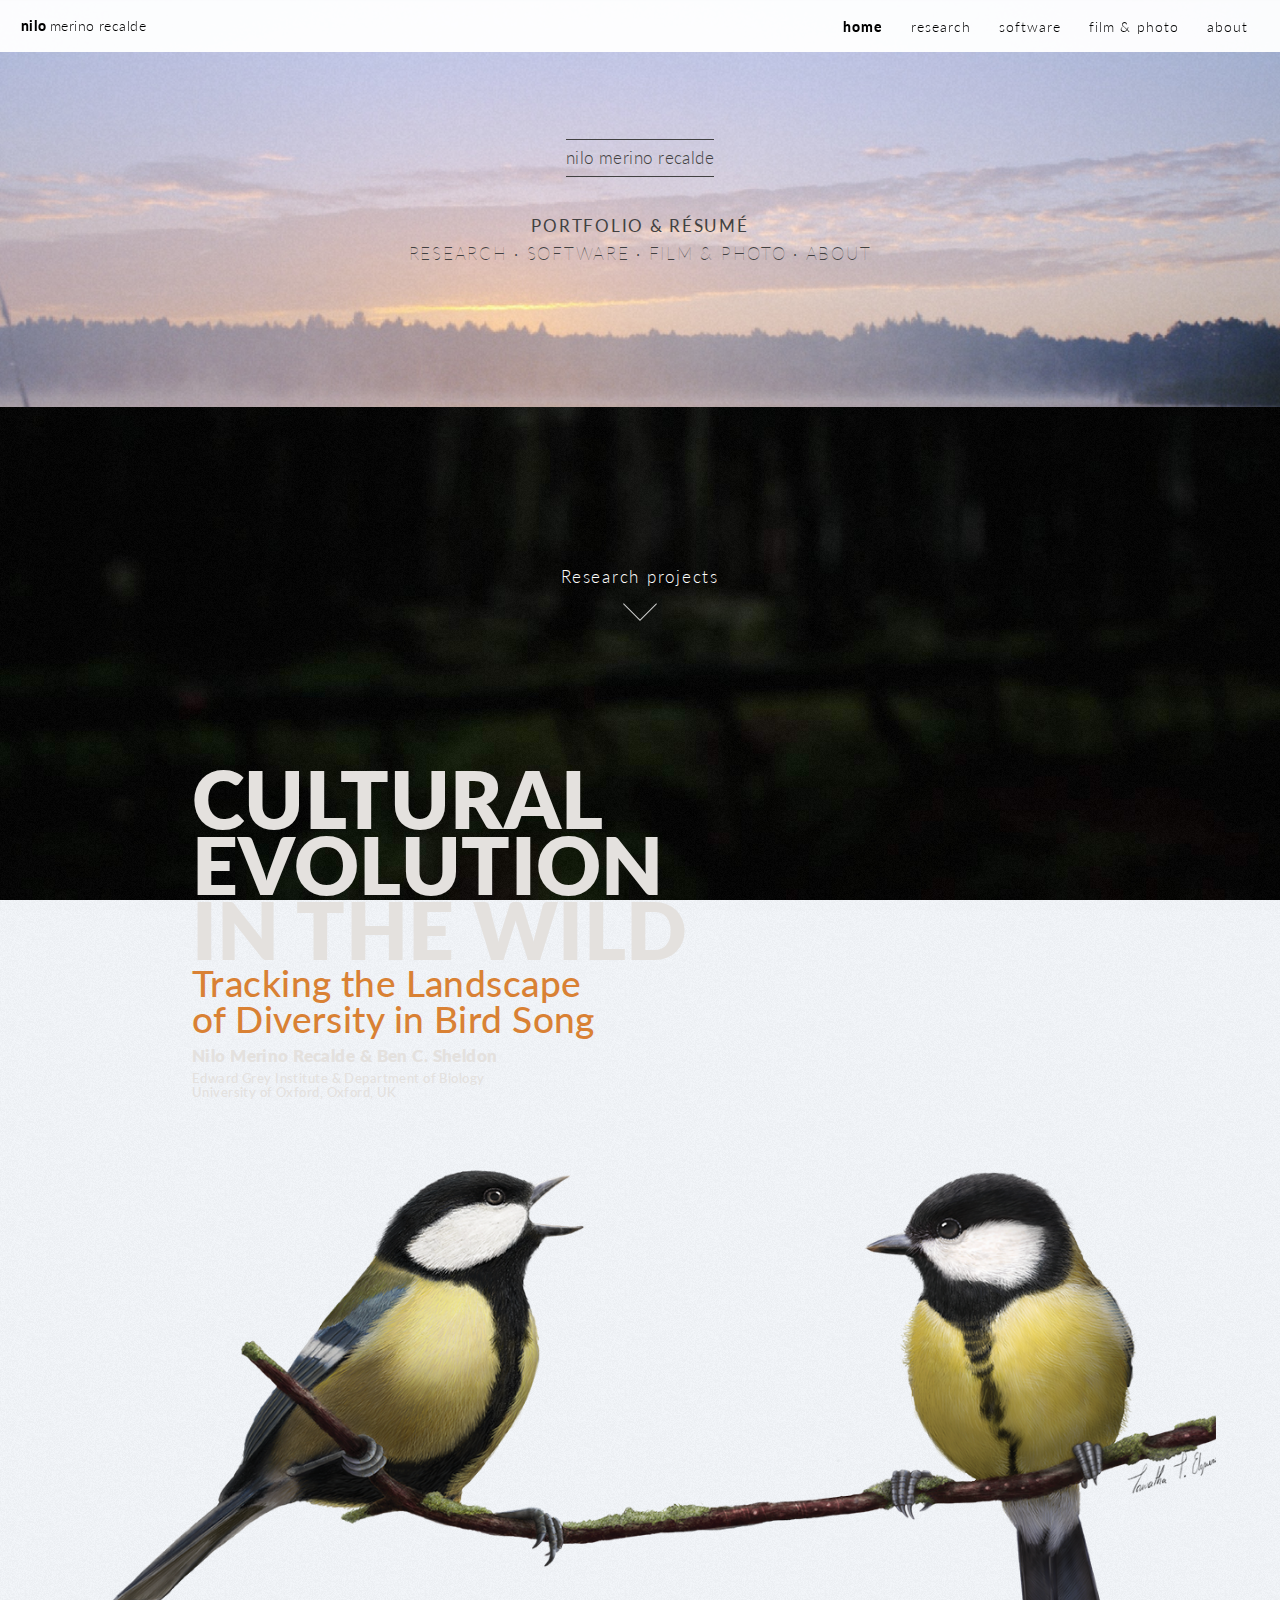
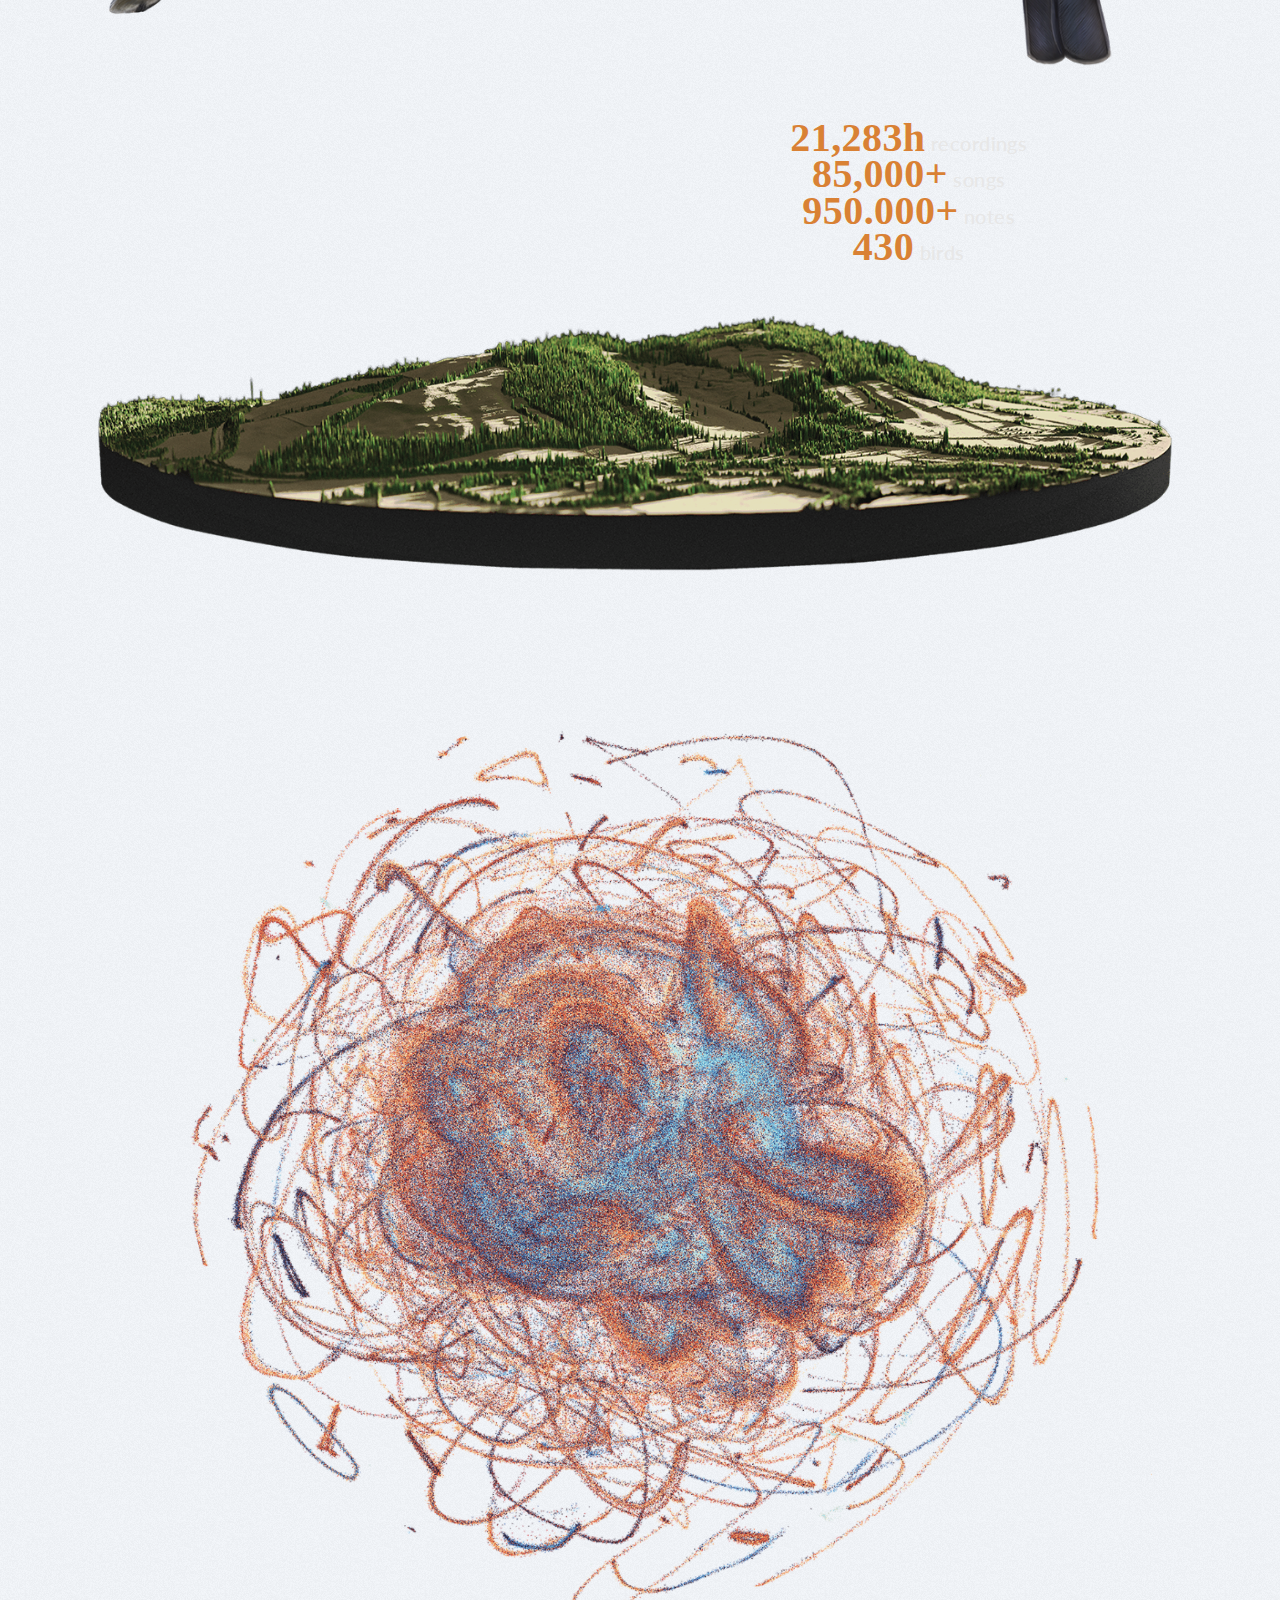
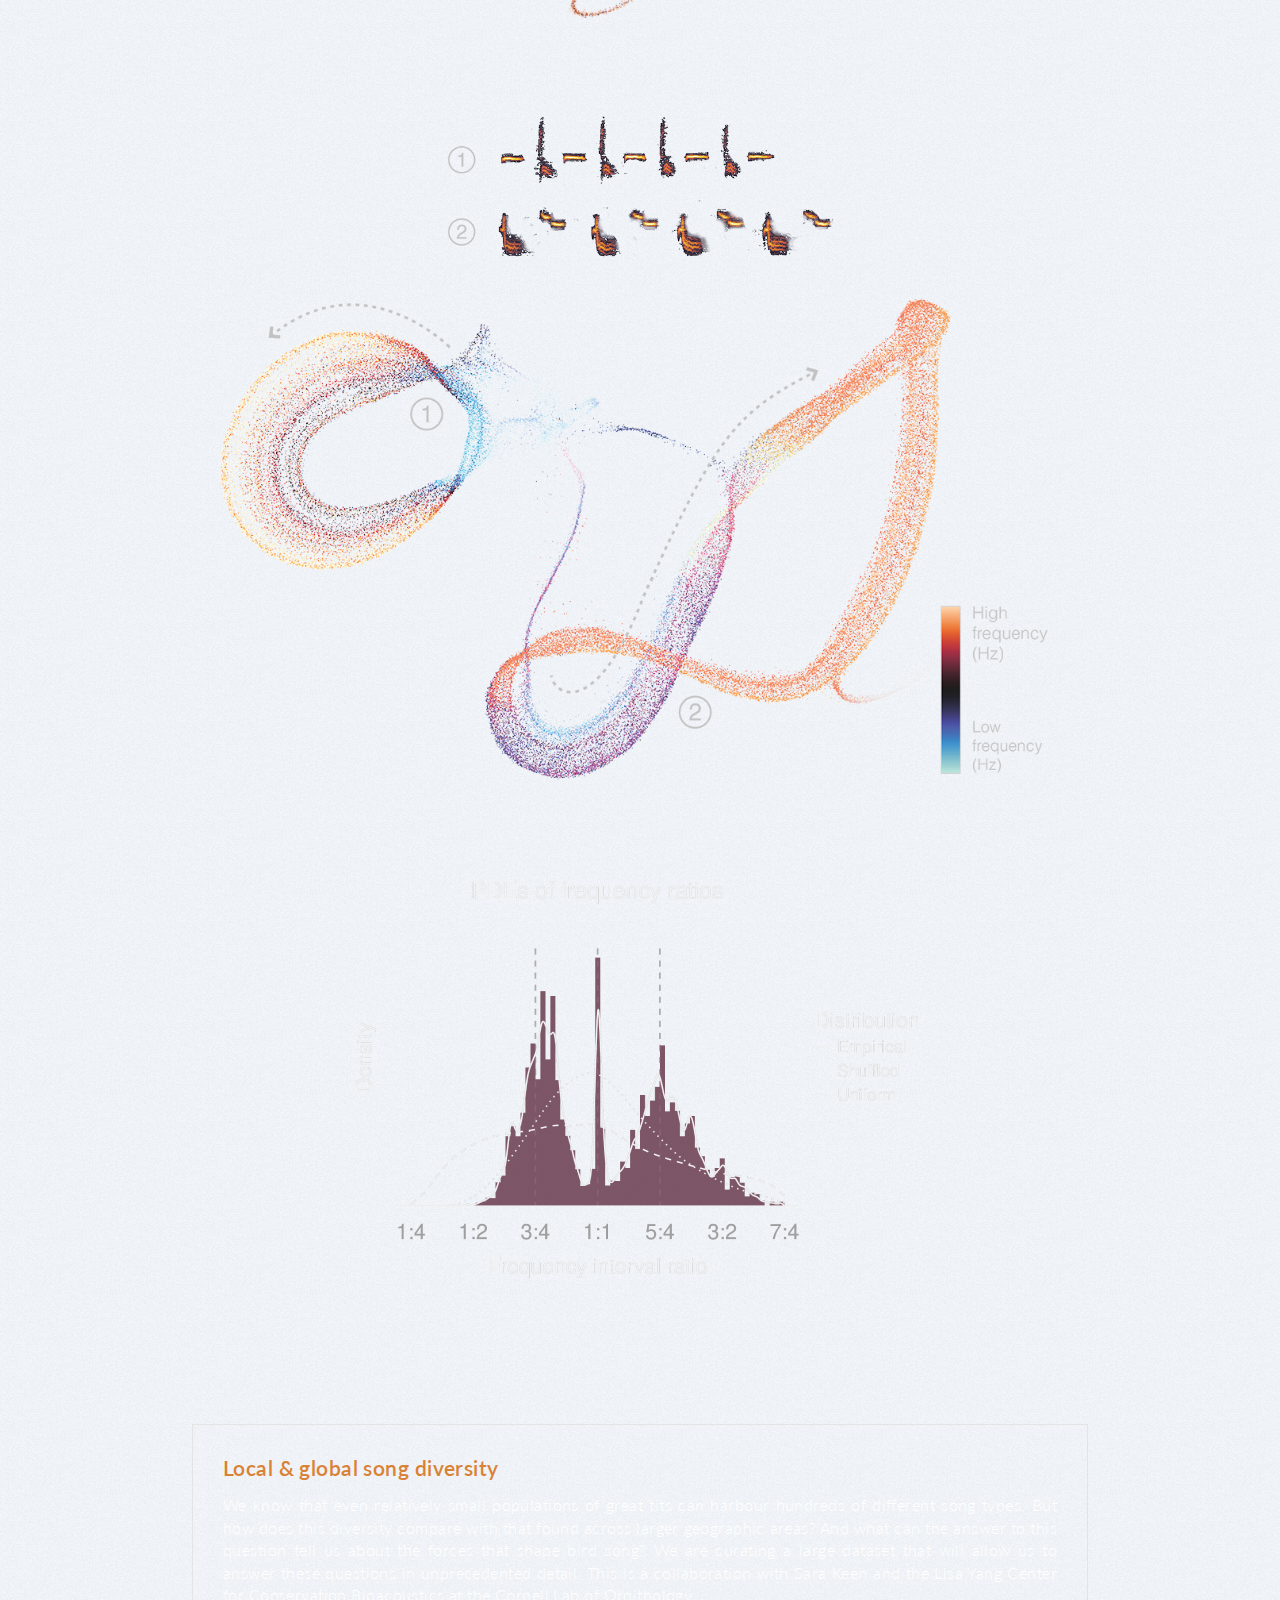
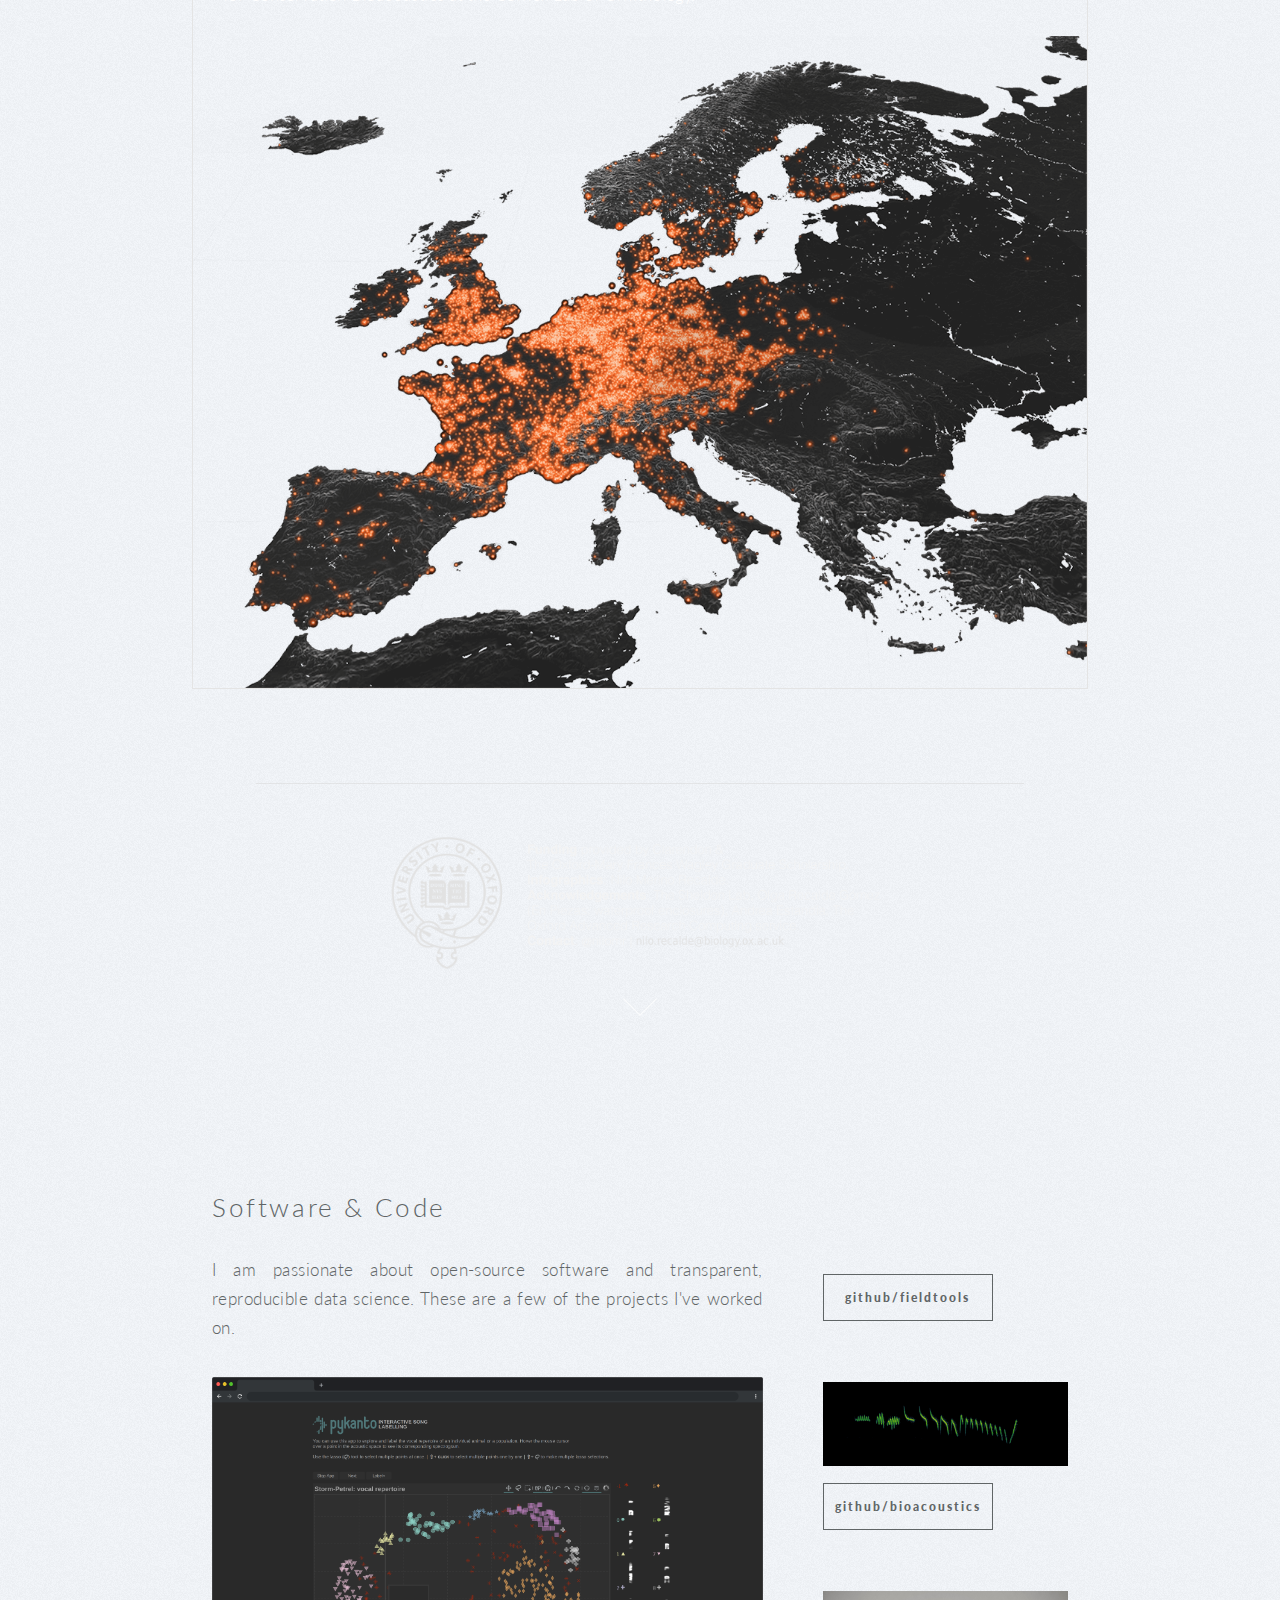
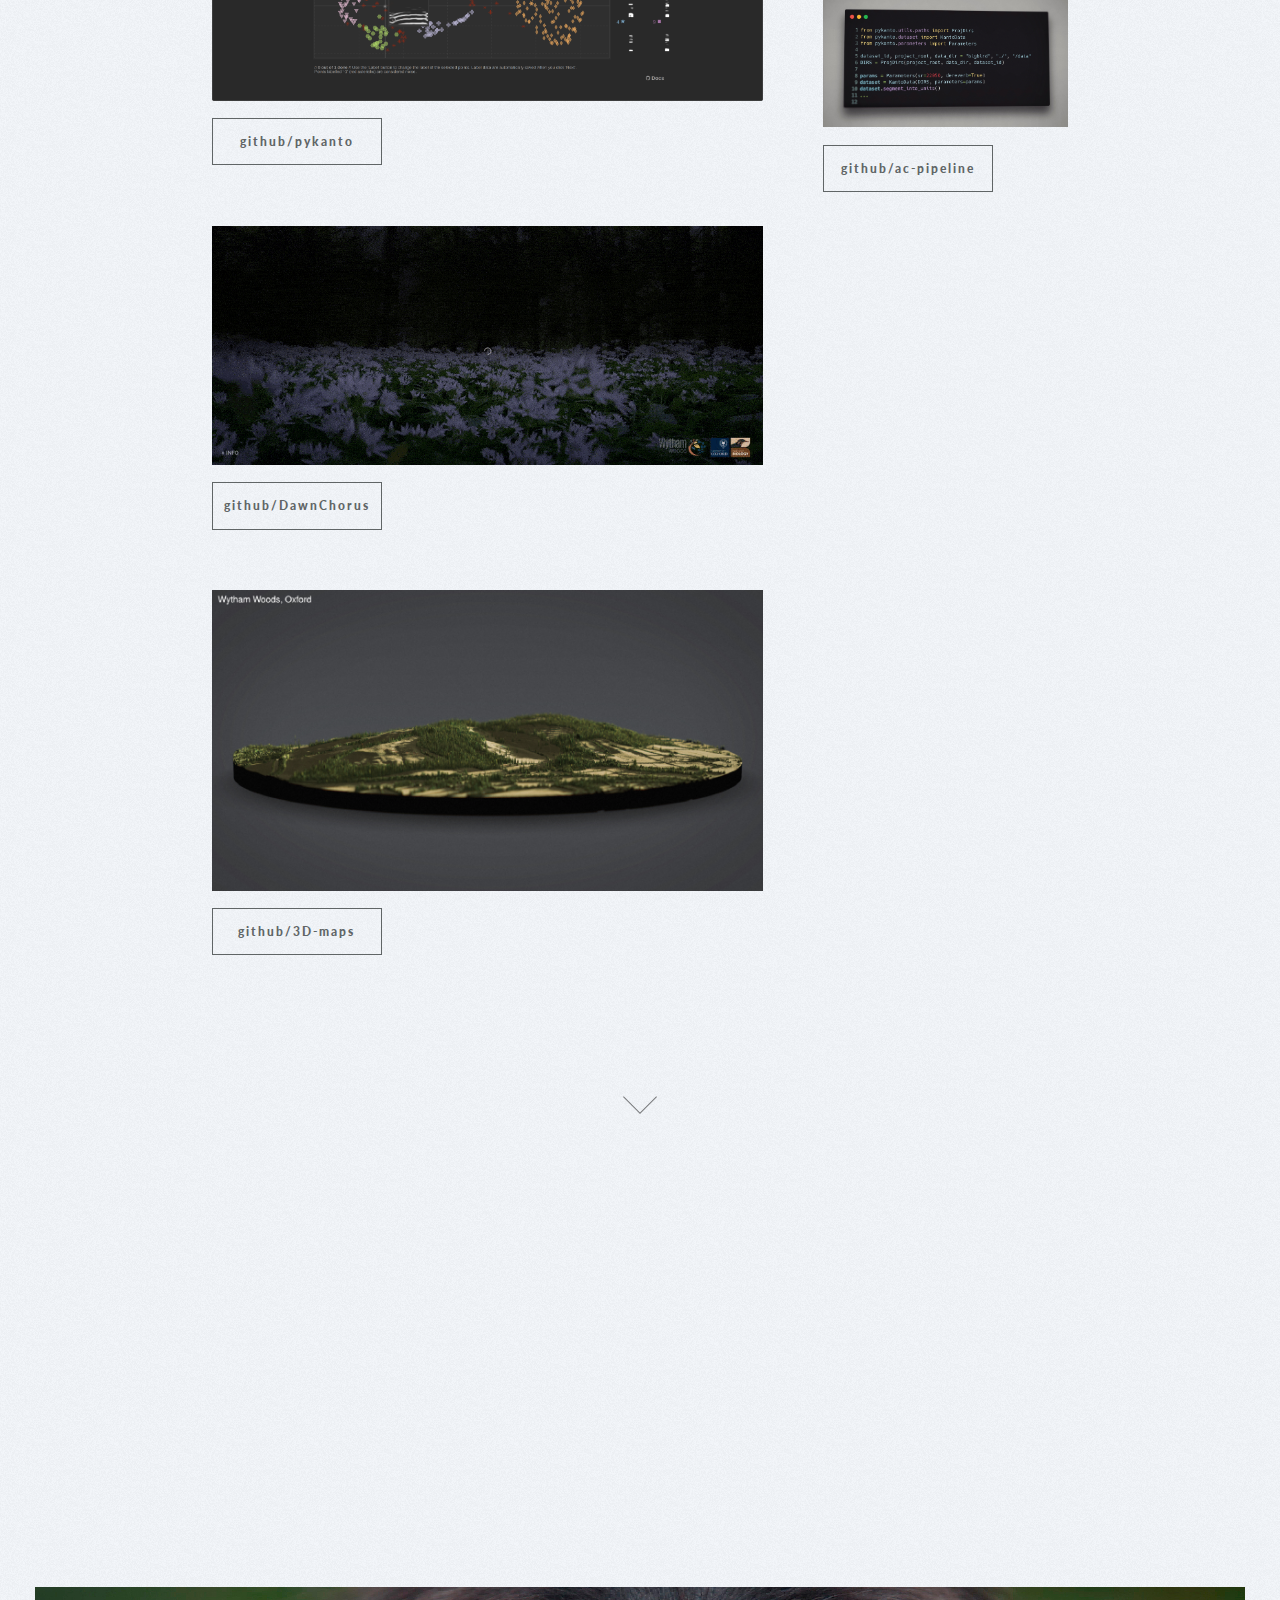
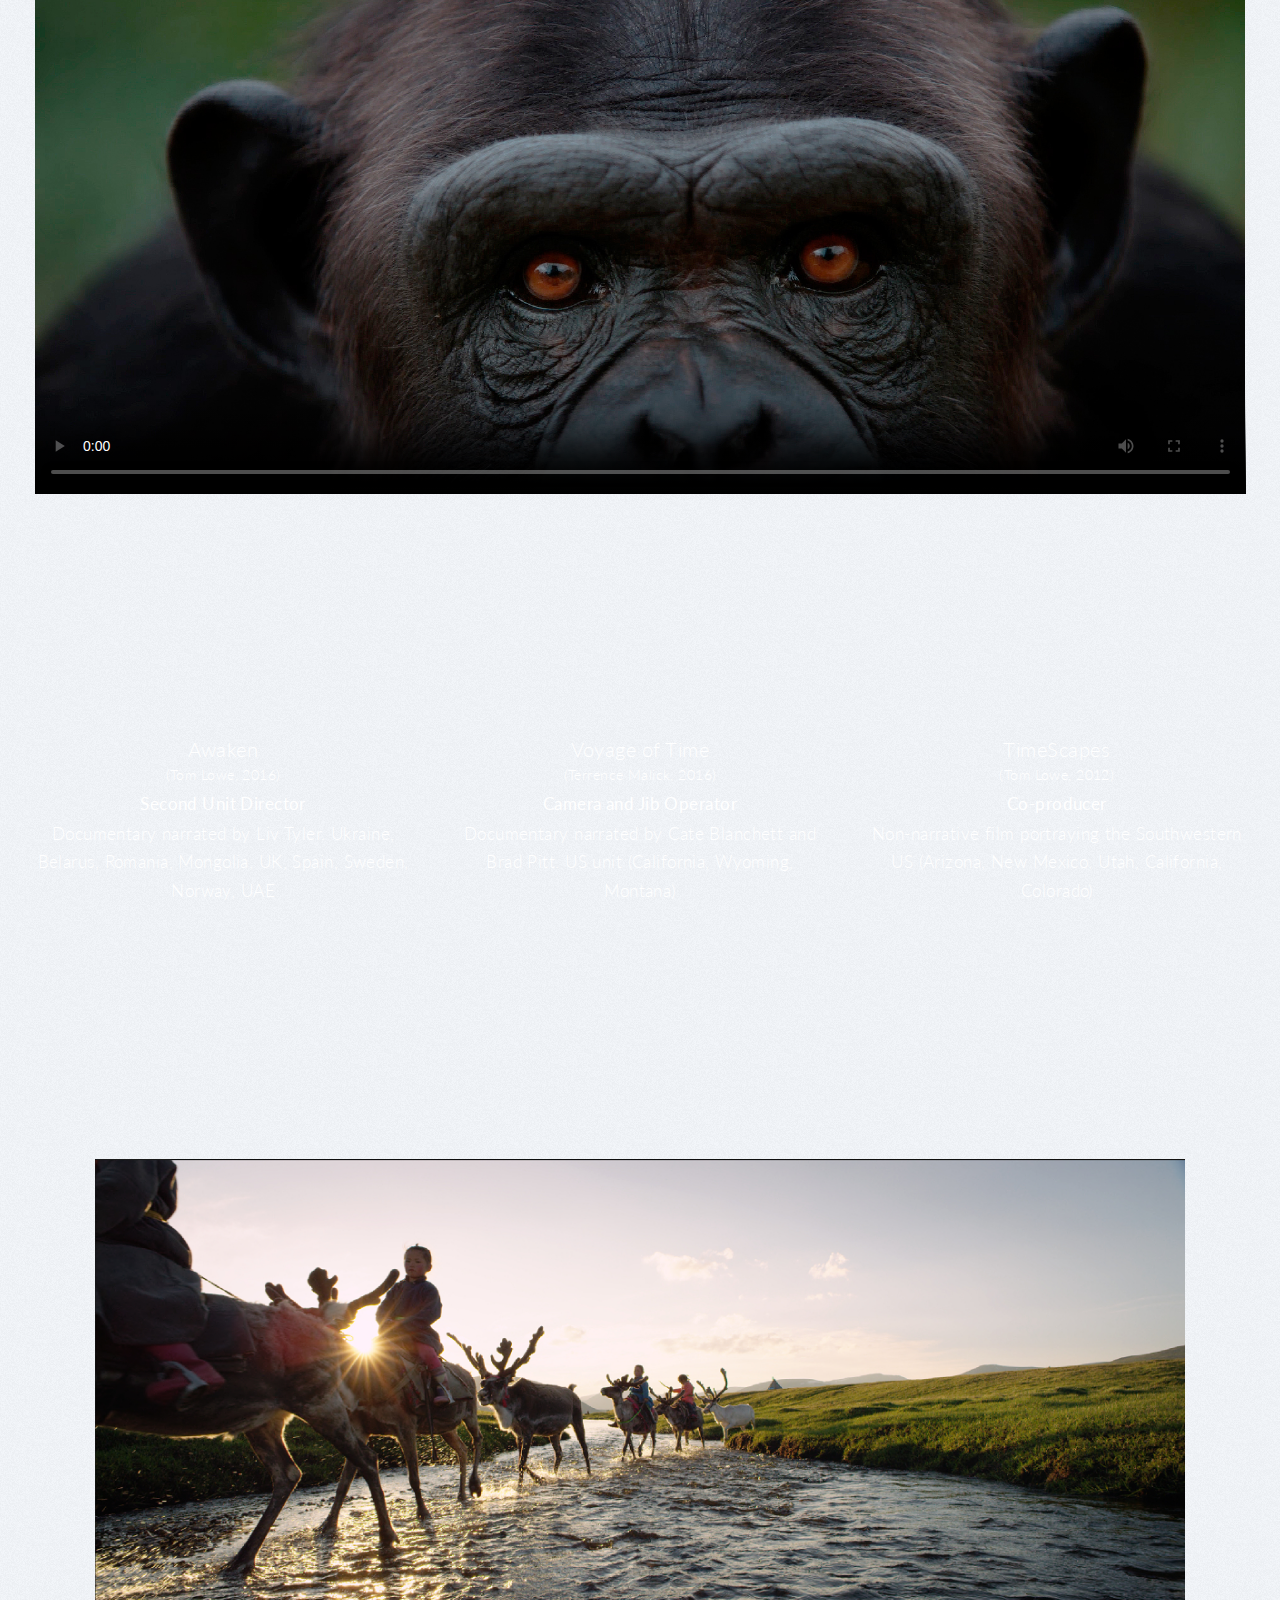
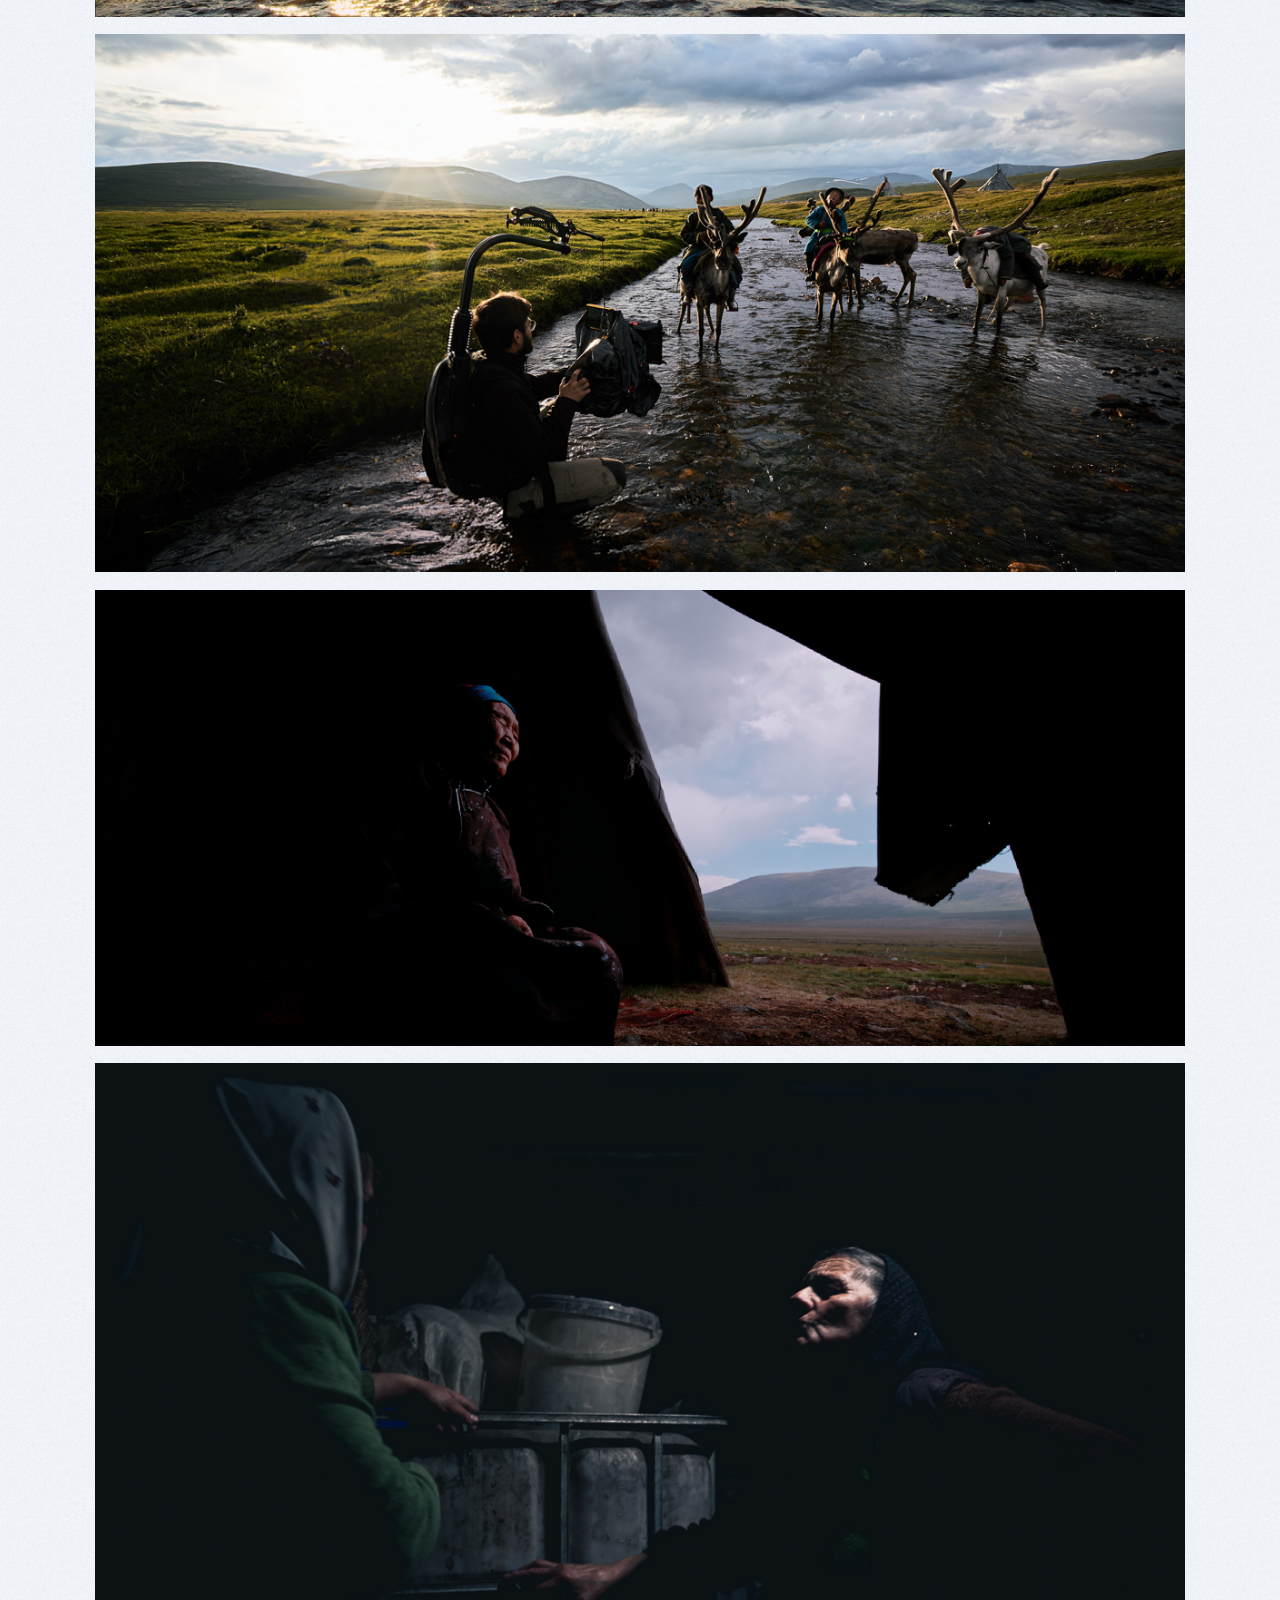
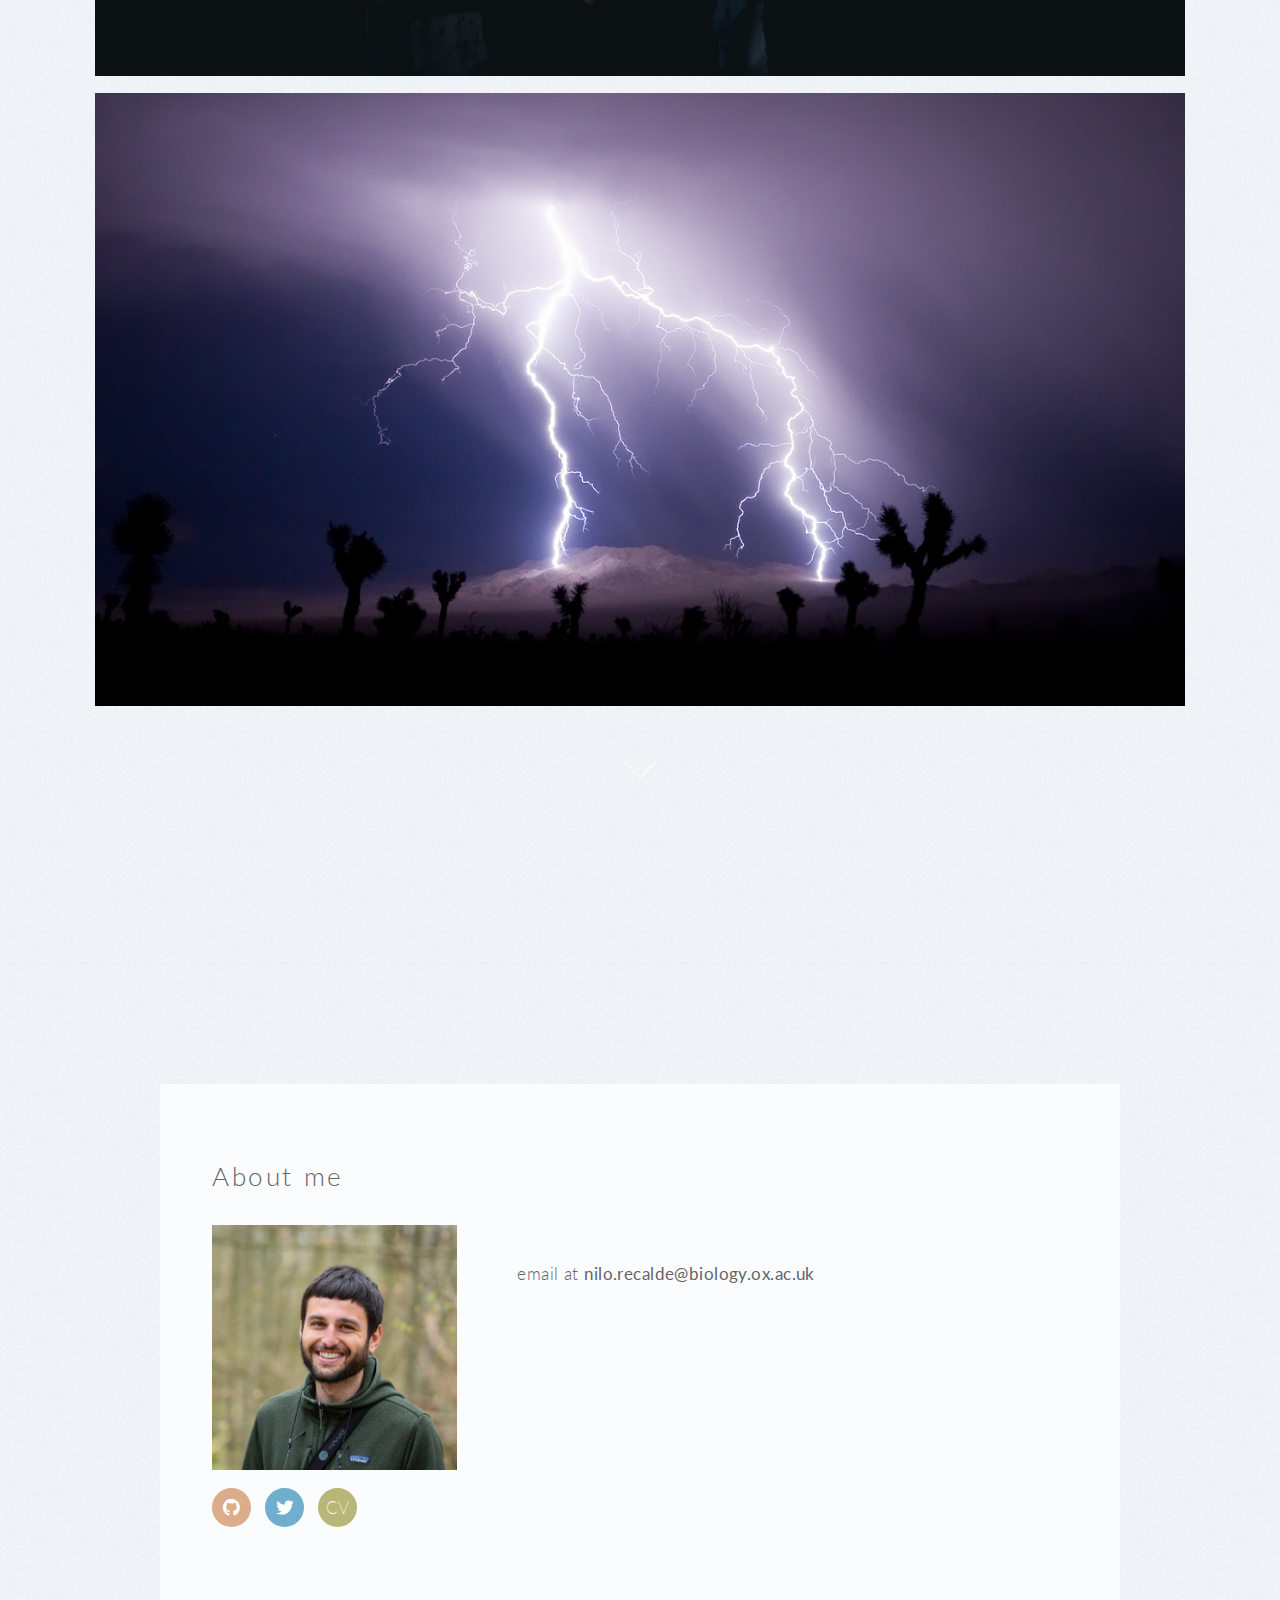
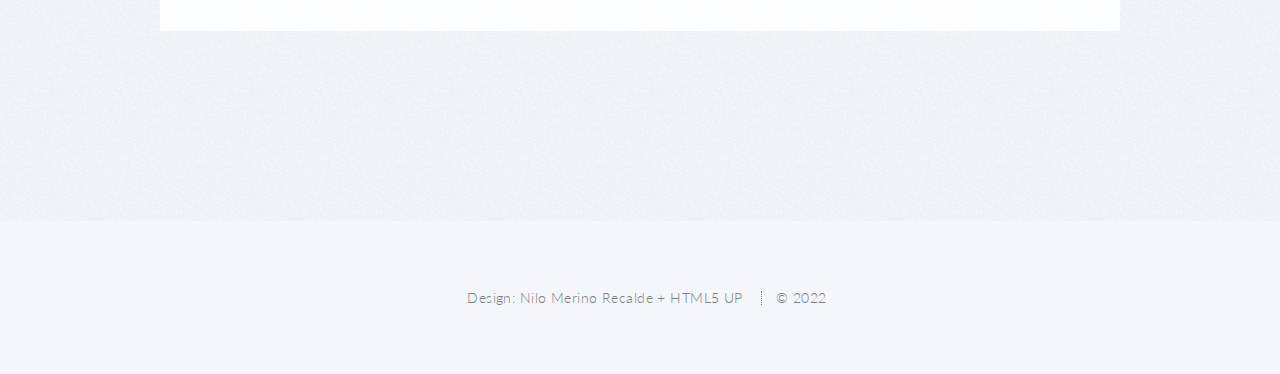
==== commit 535d2963: "update video link and bio details" ====
--- a/index.html
+++ b/index.html
@@ -428,7 +428,7 @@
 					<div class="col-4 col-12-narrow">
 						<section>
 							<div class="video-wrapper">
-								<iframe src="https://www.youtube.com/embed/P1teZQpCQYI" title="Awaken" frameborder="0"
+								<iframe src="https://www.youtube.com/embed/S3Z_LmYl67c" title="Awaken" frameborder="0"
 									allow="accelerometer; autoplay; clipboard-write; encrypted-media;
 									gyroscope; picture-in-picture" allowfullscreen></iframe>
 							</div>
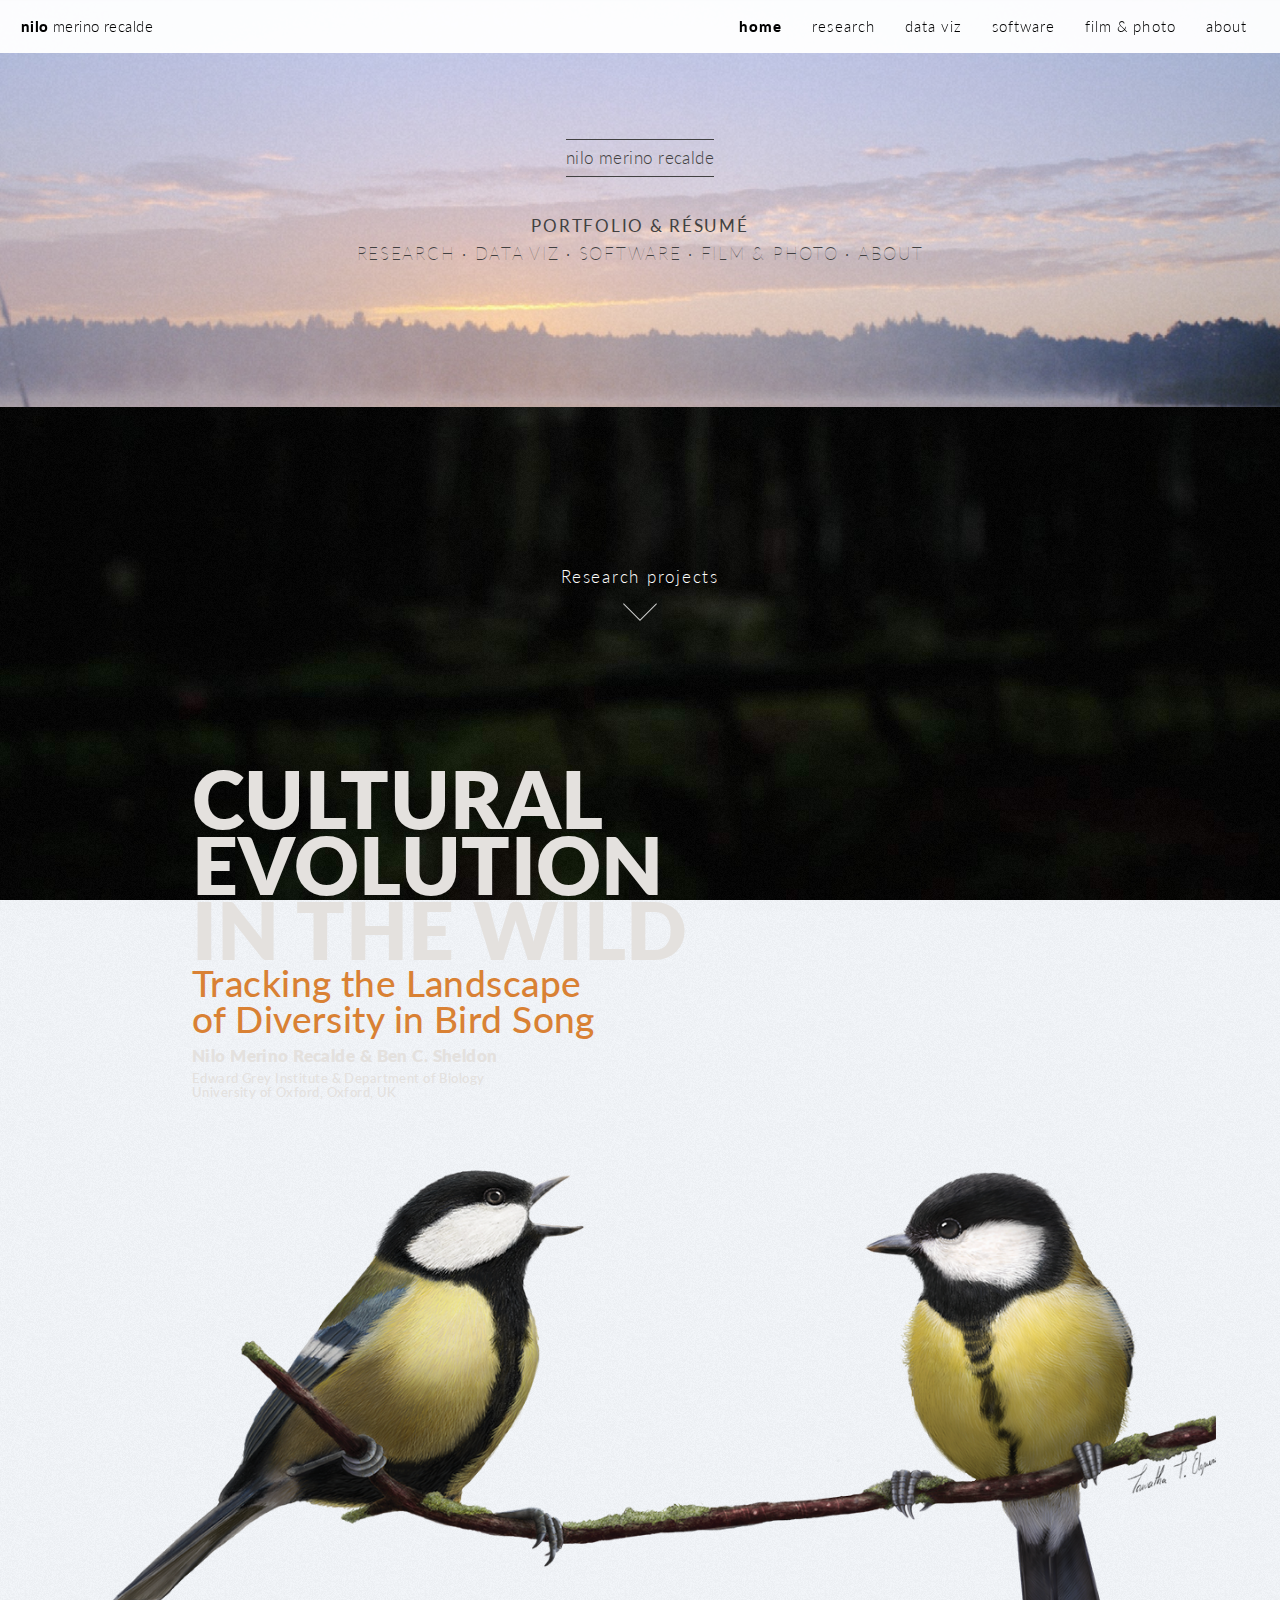
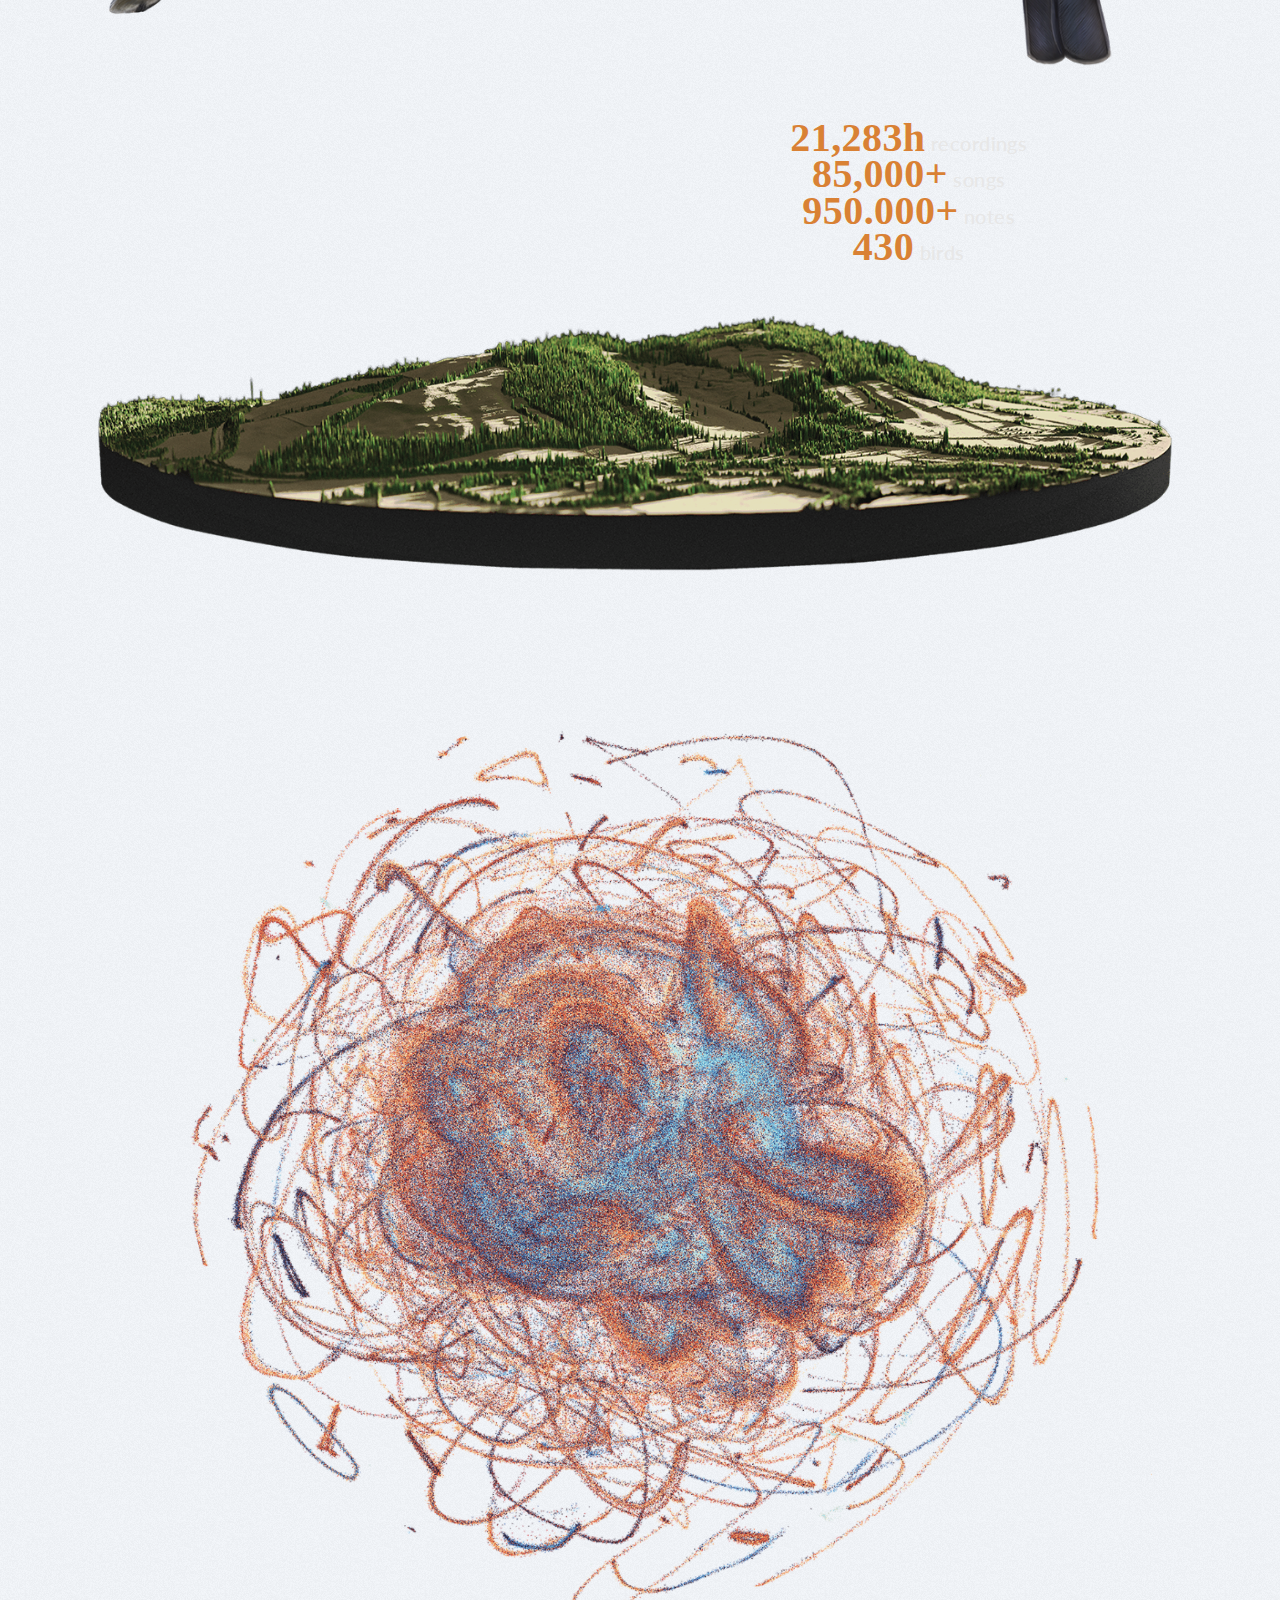
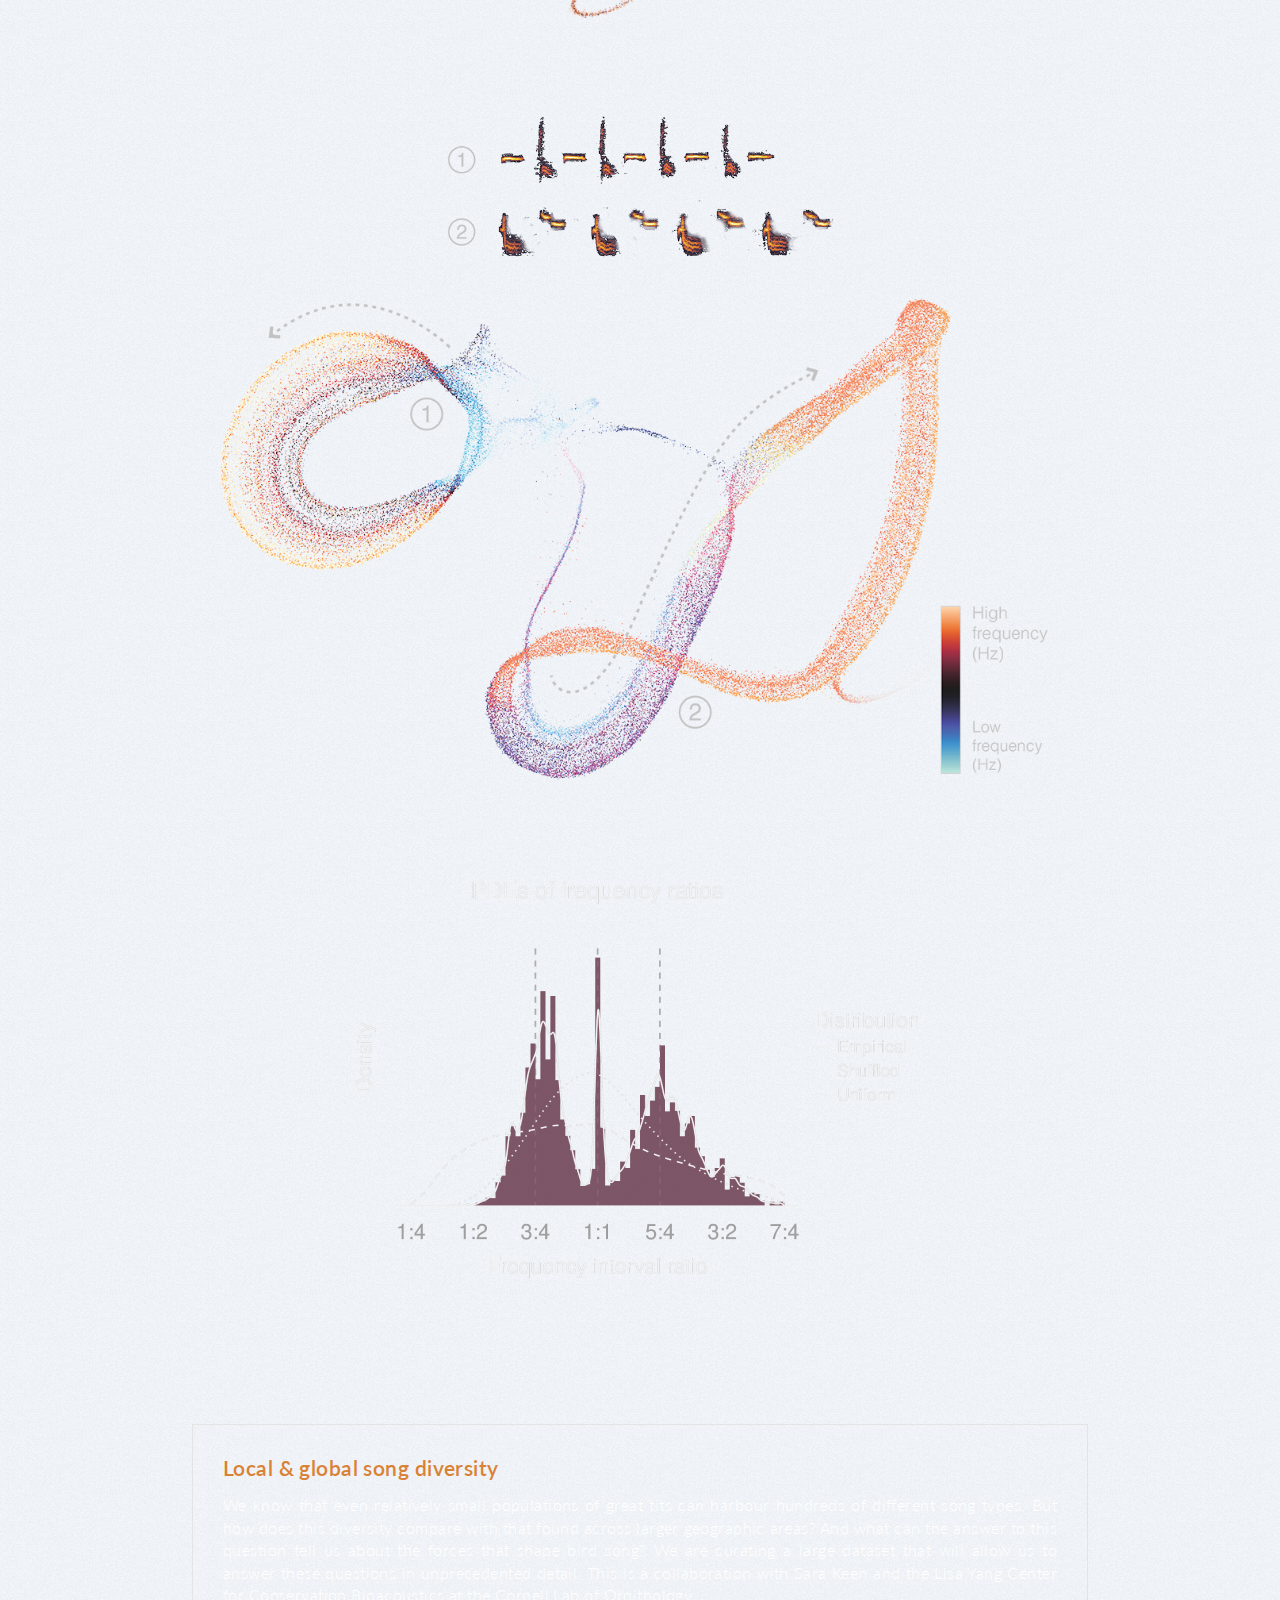
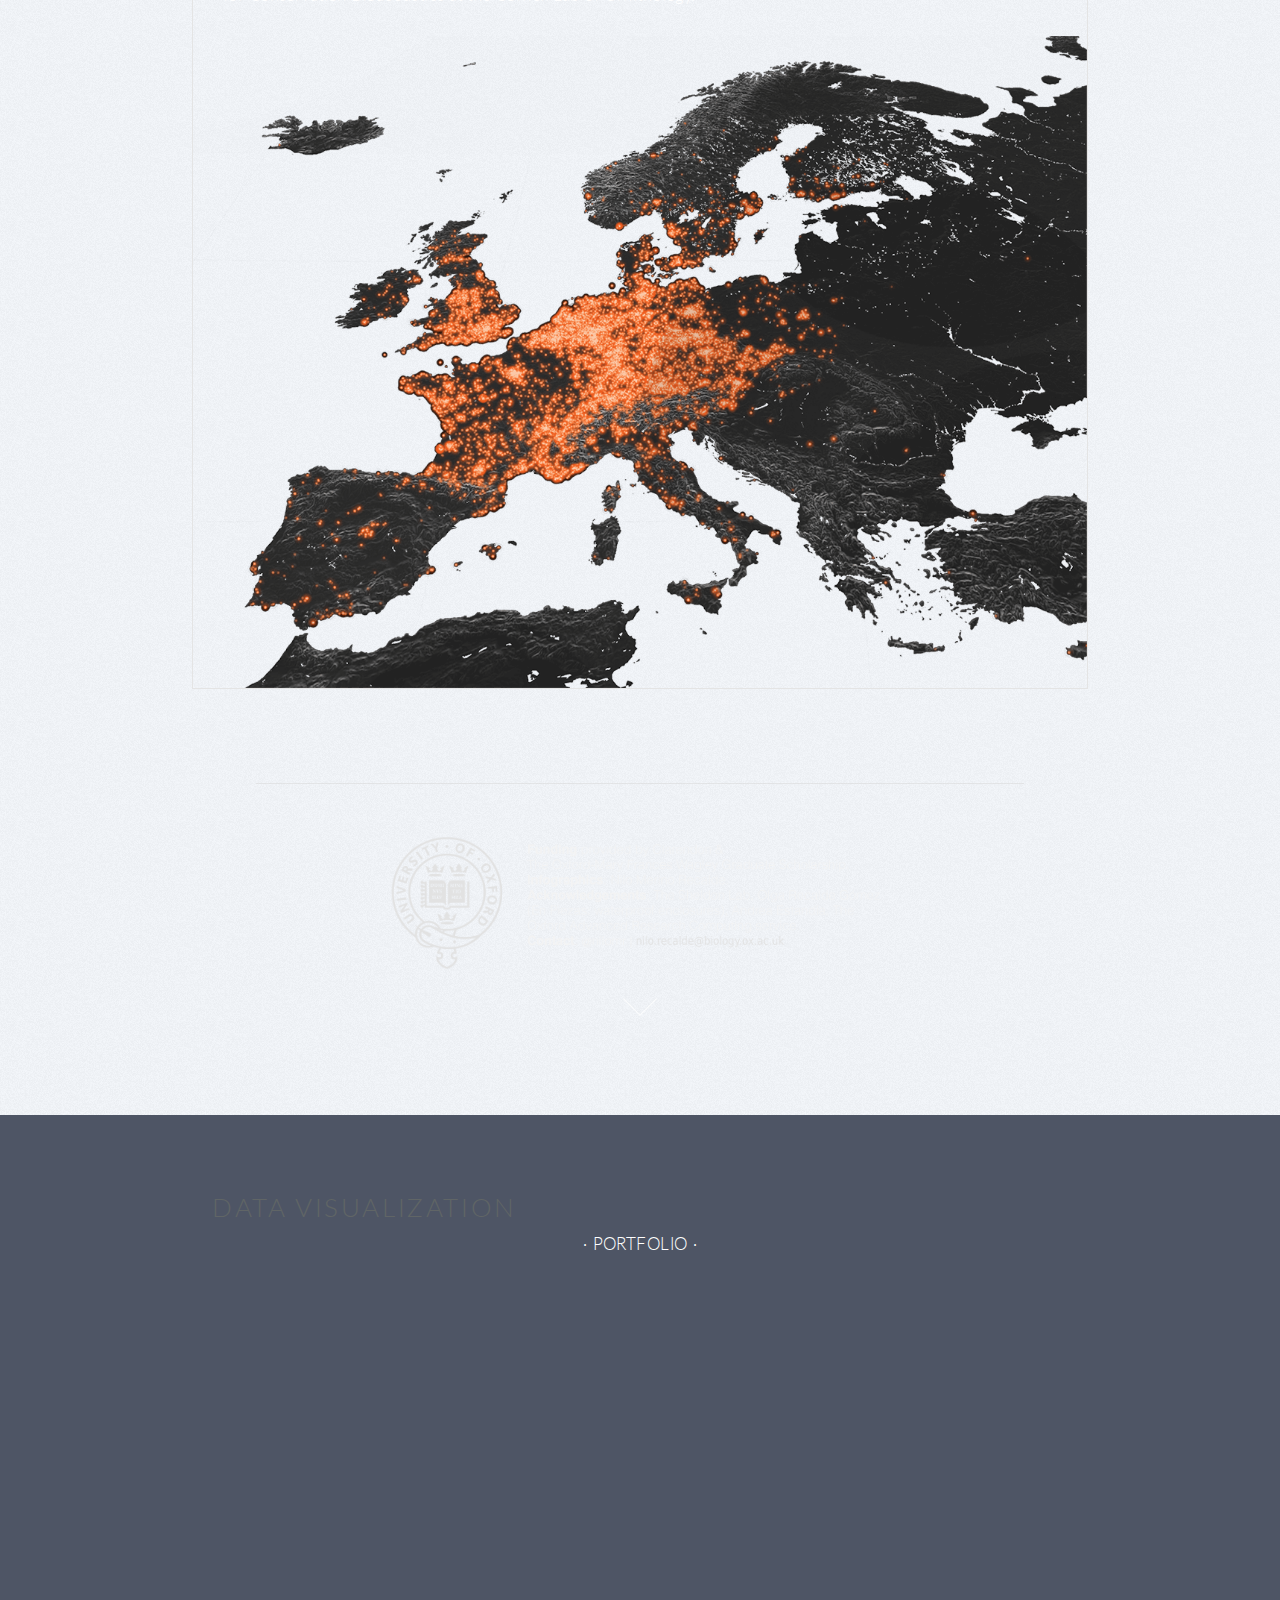
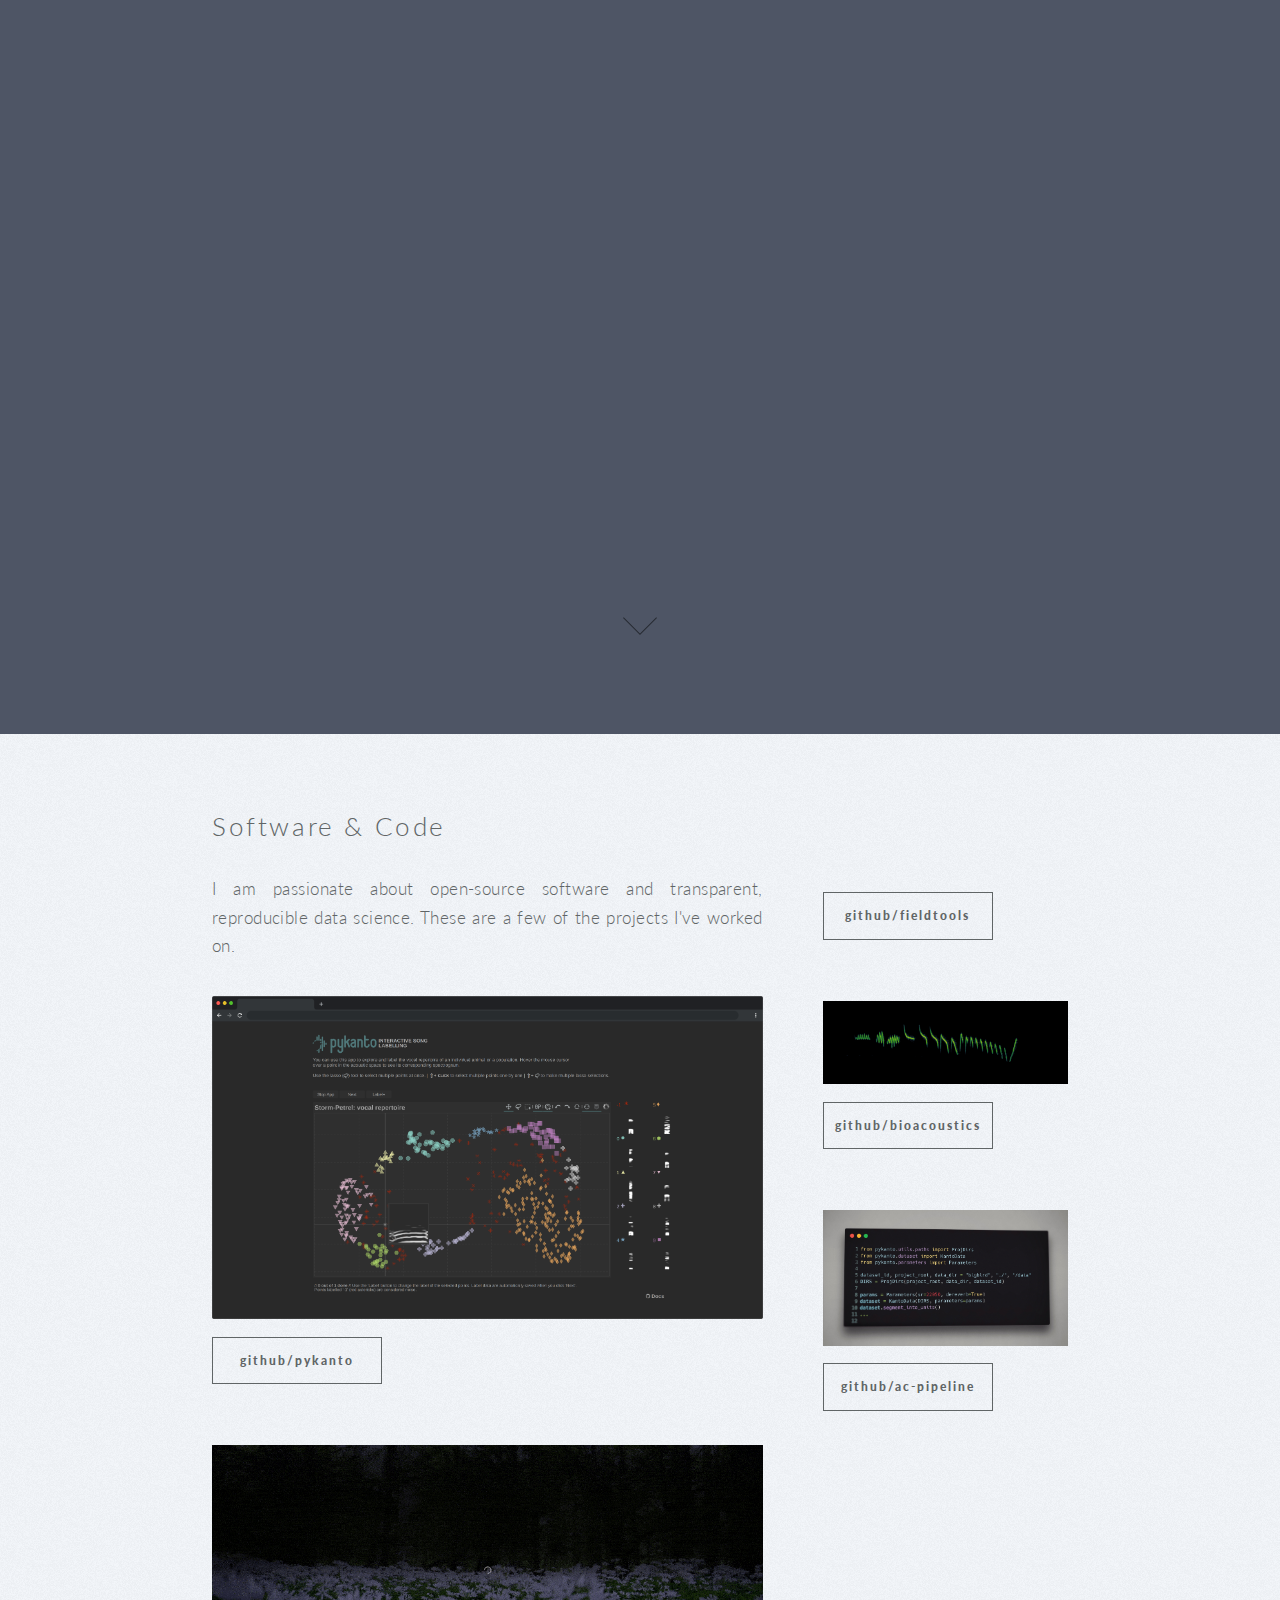
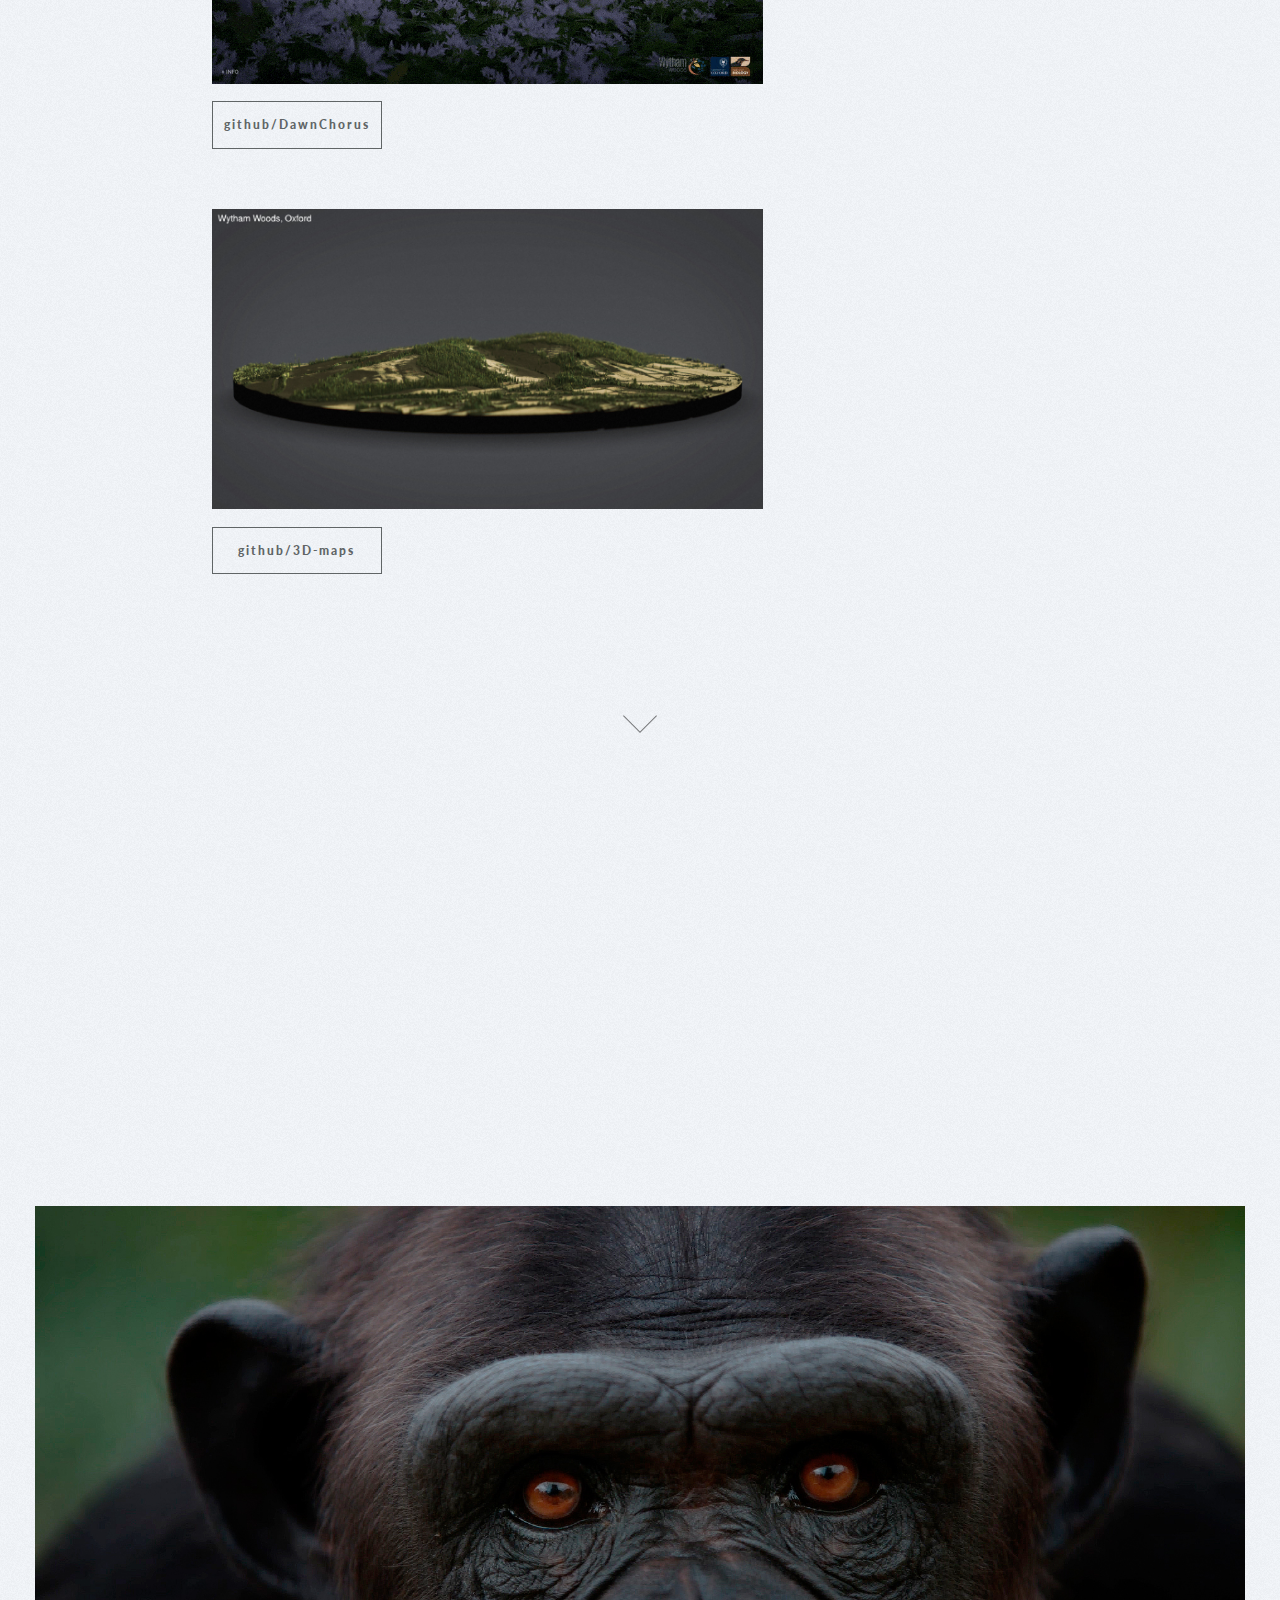
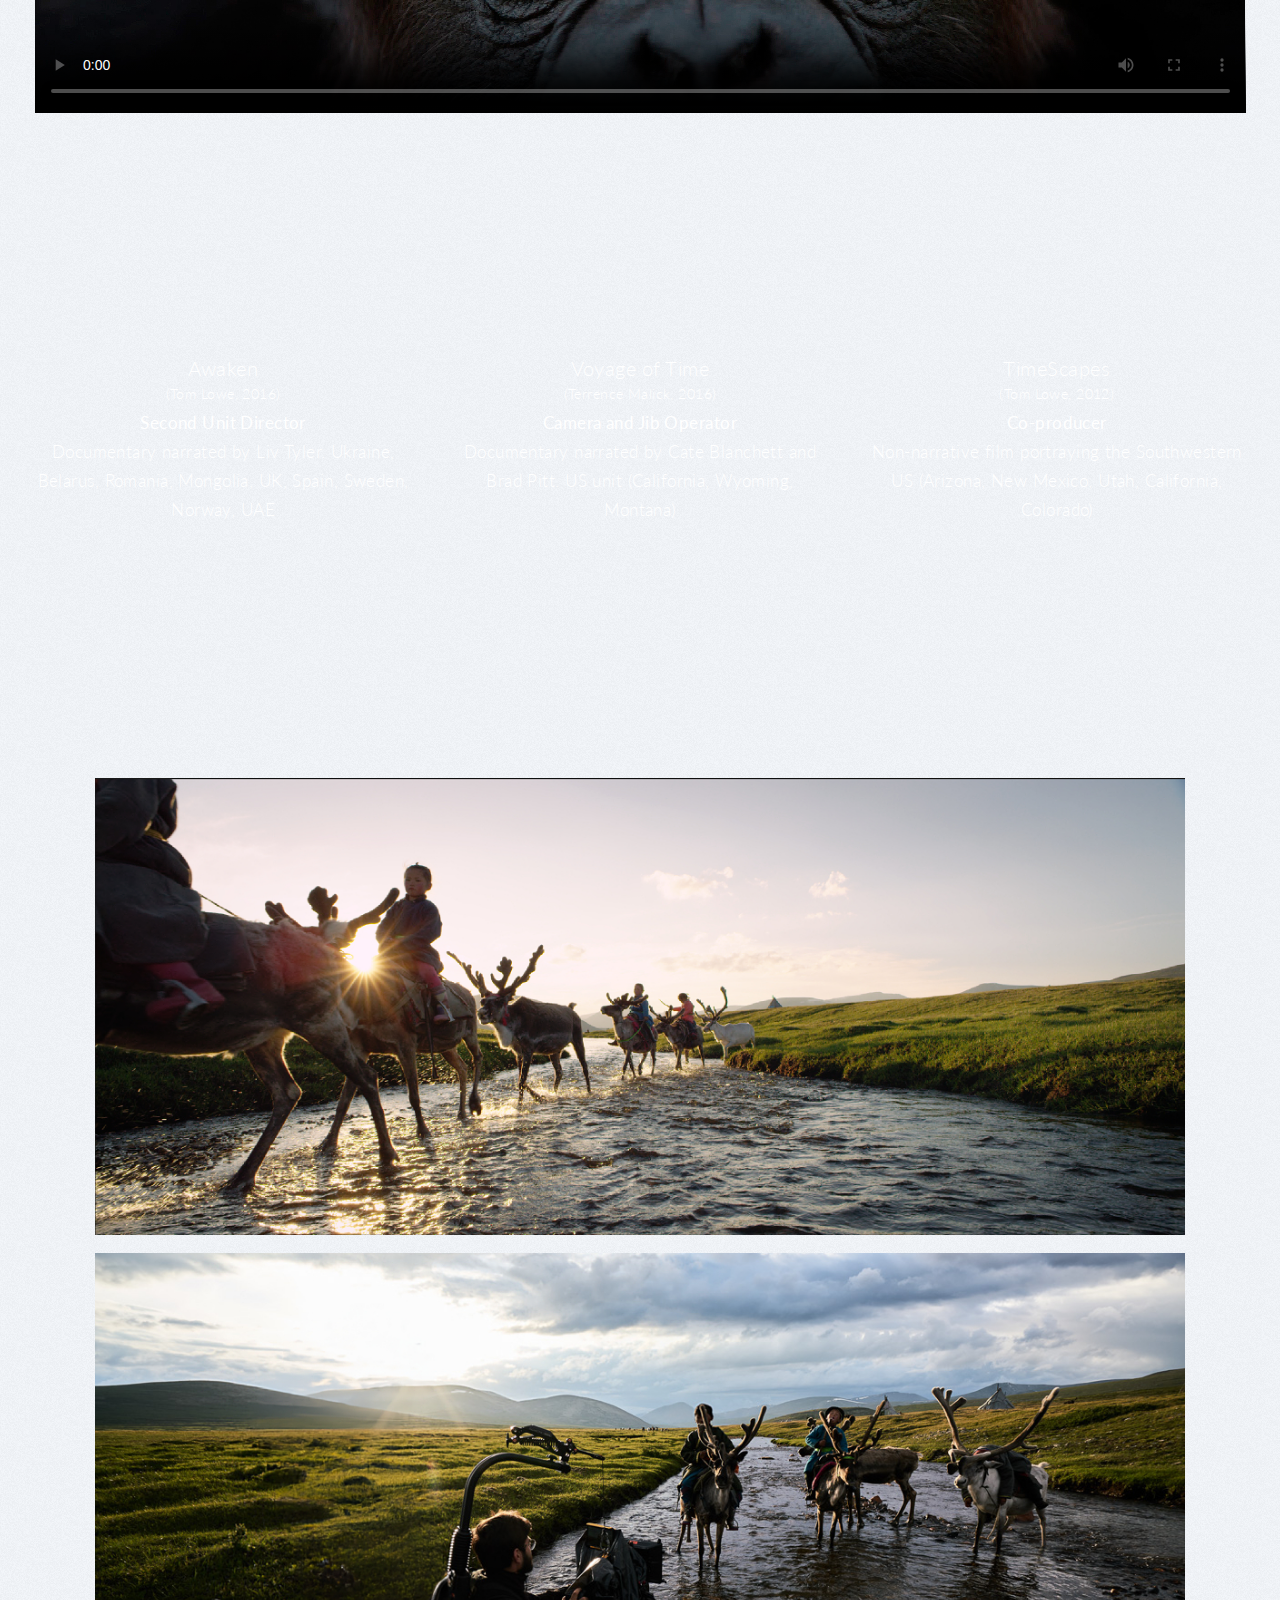
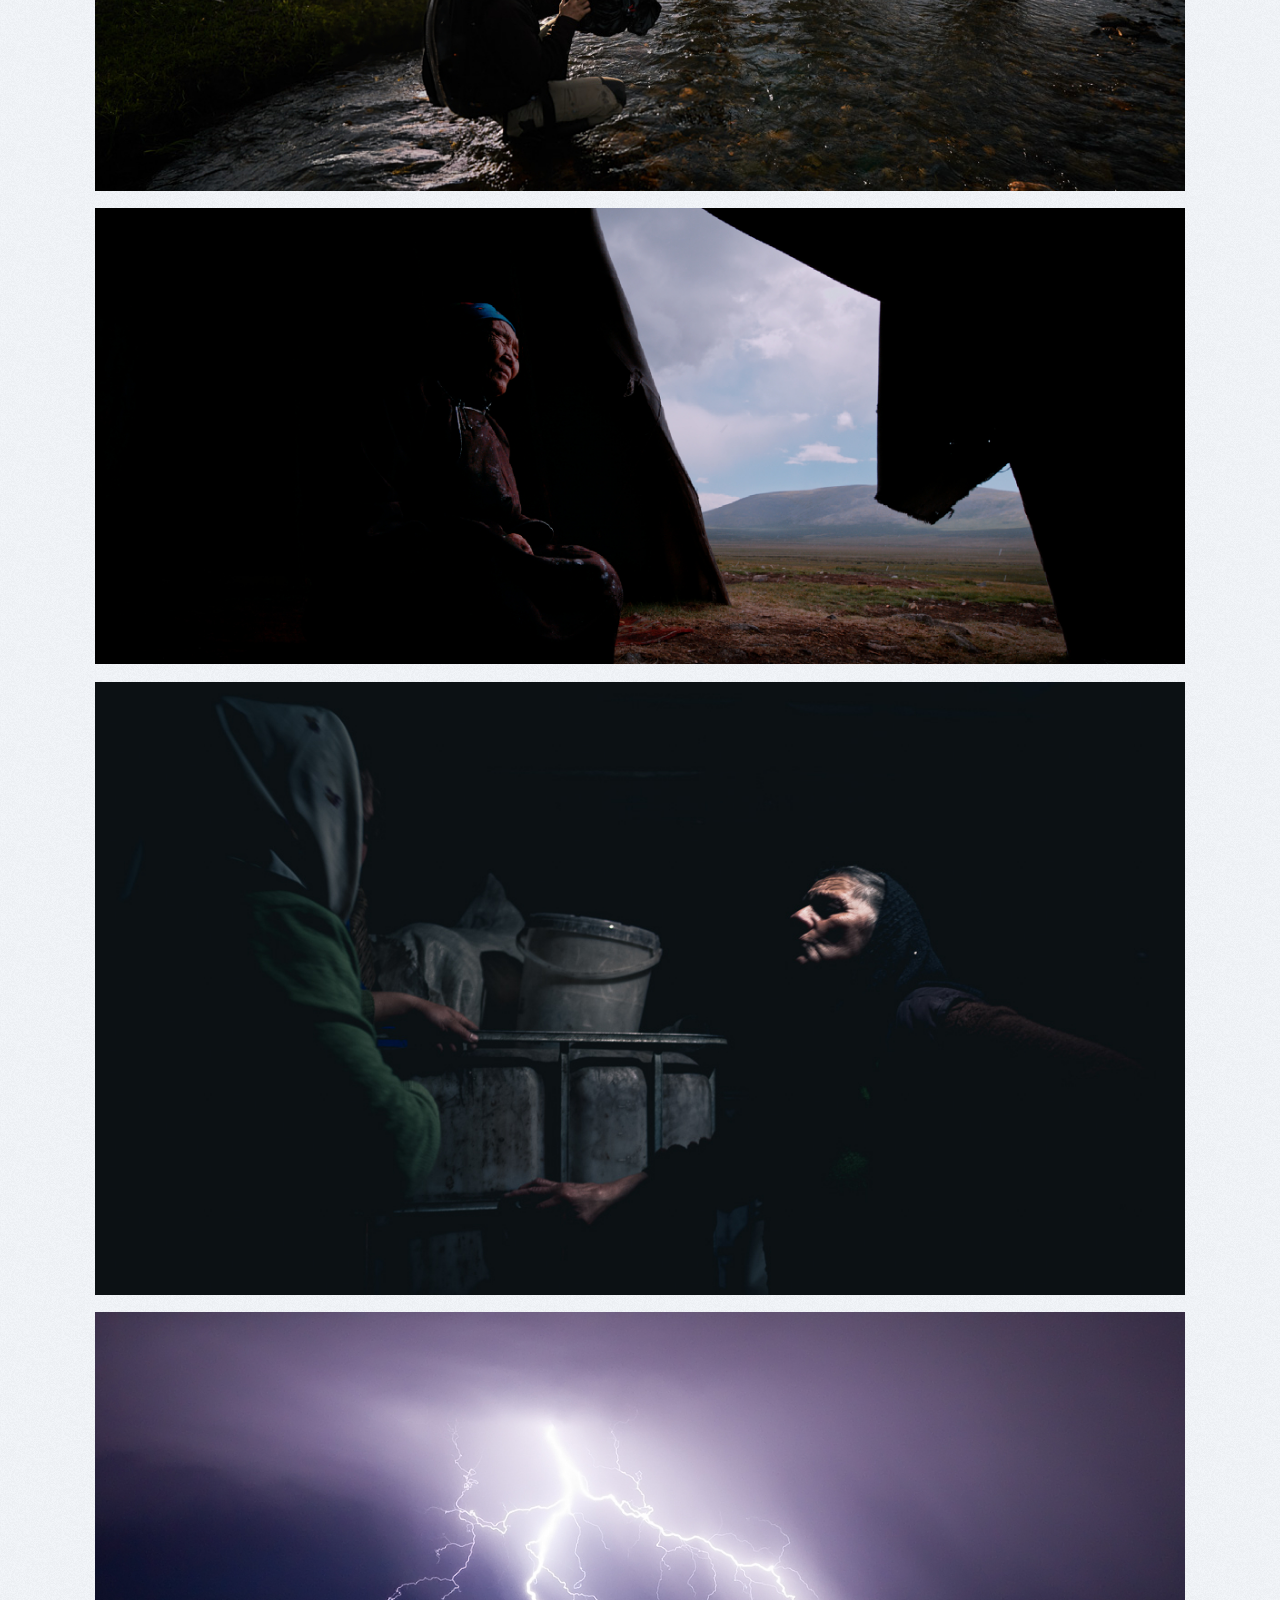
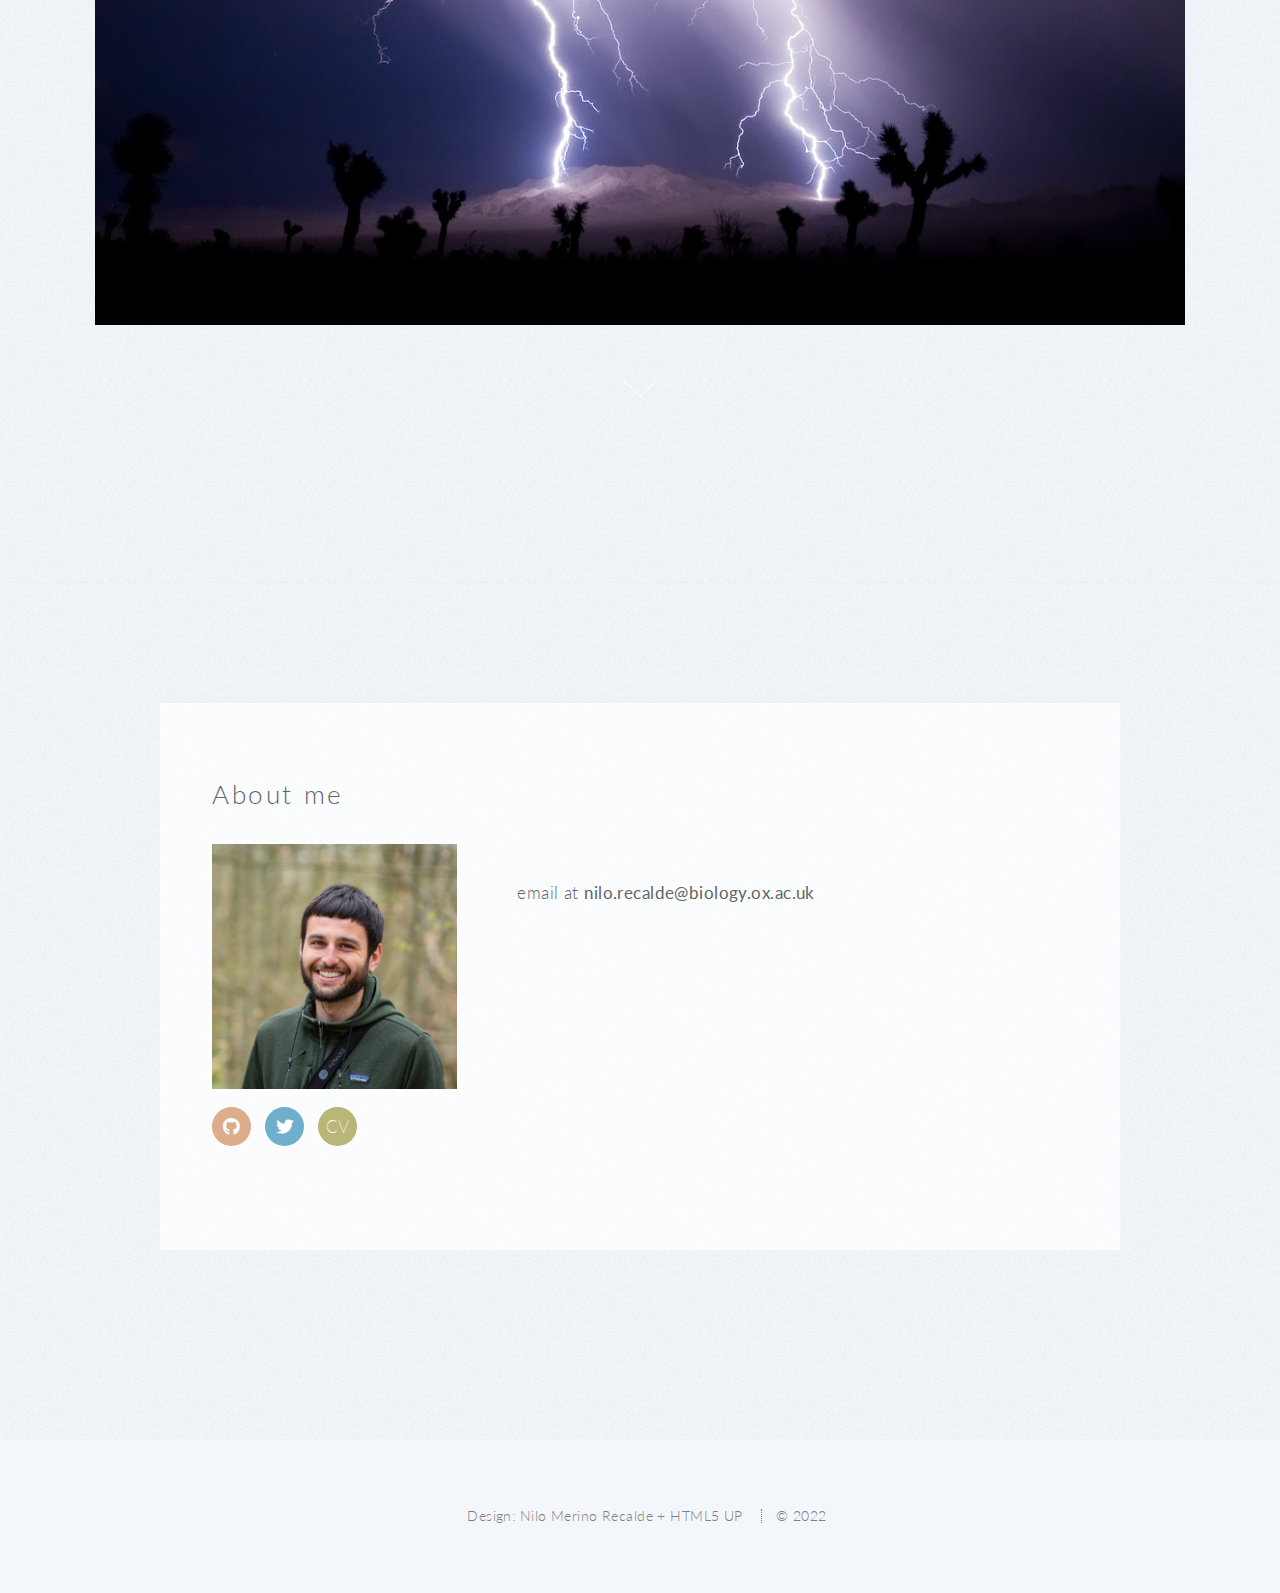
==== commit 44f2cb60: "add data visualization section and update navigation links" ====
--- a/index.html
+++ b/index.html
@@ -53,7 +53,7 @@
 		<!-- HEADER ──────────────────────────────────────────────────────────────── -->
 		<header id="header">
 			<h1 id="logo"><a href="index.html">nilo <span>merino
-							recalde</span></a></h1>
+						recalde</span></a></h1>
 			<nav id="nav">
 				<ul>
 
@@ -65,6 +65,7 @@
 							<li><a href="#greti-song">bird song</a></li>
 						</ul>
 					</li> -->
+					<li><a href="#data-viz">data viz</a></li>
 
 					<li><a href="#software">software</a></li>
 
@@ -93,6 +94,7 @@
 				</p>
 				<p>
 					<a class="btn" href="#greti-song">research</a> ·
+					<a class="btn" href="#data-viz">data viz</a> ·
 					<a class="btn" href="#software">software</a> ·
 					<a class="btn" href="#film">film & photo</a> ·
 					<a class="btn" href="#about">about</a>
@@ -249,12 +251,37 @@
 
 
 			<div class="arrow-container">
-				<a data-scroll href="#software">
+				<a data-scroll href="#data-viz">
 					<div class="arrow"></div>
 				</a>
 			</div>
 
 		</section>
+
+
+		<!-- DATA VISUALIZATION ───────────────────────────────────────────────────── -->
+		<section id="data-viz" style="background-color: #4e5565">
+			<div class="wrapper style4 container">
+				<header class="major">
+					<h2>DATA VISUALIZATION</h2>
+					<a style="color: white; text-align: center; display:
+					block;">
+						· PORTFOLIO ·
+					</a>
+				</header>
+				<div style="position: relative; width: 100%; height: 800px; overflow: hidden;">
+					<iframe src="https://player.flipsnack.com?hash=QjY4RURGQ0M1QTgrems5c2t1MTZyaA==" width="100%"
+						height="900" seamless="seamless" scrolling="no" frameBorder="0" allowFullScreen allow="autoplay; clipboard-read;
+						clipboard-write" style="position: relative; bottom: 60px;"></iframe>
+				</div>
+			</div>
+			<div class="arrow-container-dark">
+				<a data-scroll href="#software">
+					<div class="arrow-dark"></div>
+				</a>
+			</div>
+		</section>
+
 
 		<!-- CODE AND SOFTWARE ───────────────────────────────────────────────────── -->
 		<section id="software">
@@ -534,11 +561,11 @@
 							</a>
 
 							<ul class="icons">
-								<li><a href="https://github.com/nilomr"
-										class="icon brands circle fa-github"><span class="label">Github</span></a>
+								<li><a href="https://github.com/nilomr" class="icon brands circle fa-github"><span
+											class="label">Github</span></a>
 								</li>
-								<li><a href="https://twitter.com/nilomr"
-										class="icon brands circle fa-twitter"><span class="label">Twitter</span></a>
+								<li><a href="https://twitter.com/nilomr" class="icon brands circle fa-twitter"><span
+											class="label">Twitter</span></a>
 								</li>
 								<li><a href="images/docs/NiloShortCV_2022.pdf" target="_blank" rel="noopener noreferrer"
 										class="icon brands circle fa-cv"><span>CV</span></a></li>
--- a/assets/css/main.css
+++ b/assets/css/main.css
@@ -2507,6 +2507,10 @@
 	margin: 0;
 }
 
+h1 a {
+	font-size: 1.1em;
+}
+
 #header h1 span {
 	font-weight: 300;
 }
@@ -2515,7 +2519,7 @@
 	letter-spacing: 0.075em;
 	position: absolute;
 	right: 1.5em;
-	top: 0.75em;
+	top: 0.62em;
 }
 
 #header nav ul {
@@ -2536,6 +2540,8 @@
 #header nav ul li a {
 	border: solid 1px transparent;
 	color: inherit;
+	/* make 1em */
+	font-size: 1.1em;
 	display: inline-block;
 	line-height: 1em;
 	padding: 0.6em 0.75em;
--- a/assets/css/main.css
+++ b/assets/css/main.css
@@ -2507,6 +2507,10 @@
 	margin: 0;
 }
 
+h1 a {
+	font-size: 1.1em;
+}
+
 #header h1 span {
 	font-weight: 300;
 }
@@ -2515,7 +2519,7 @@
 	letter-spacing: 0.075em;
 	position: absolute;
 	right: 1.5em;
-	top: 0.75em;
+	top: 0.62em;
 }
 
 #header nav ul {
@@ -2536,6 +2540,8 @@
 #header nav ul li a {
 	border: solid 1px transparent;
 	color: inherit;
+	/* make 1em */
+	font-size: 1.1em;
 	display: inline-block;
 	line-height: 1em;
 	padding: 0.6em 0.75em;
--- a/assets/css/main.css
+++ b/assets/css/main.css
@@ -2507,6 +2507,10 @@
 	margin: 0;
 }
 
+h1 a {
+	font-size: 1.1em;
+}
+
 #header h1 span {
 	font-weight: 300;
 }
@@ -2515,7 +2519,7 @@
 	letter-spacing: 0.075em;
 	position: absolute;
 	right: 1.5em;
-	top: 0.75em;
+	top: 0.62em;
 }
 
 #header nav ul {
@@ -2536,6 +2540,8 @@
 #header nav ul li a {
 	border: solid 1px transparent;
 	color: inherit;
+	/* make 1em */
+	font-size: 1.1em;
 	display: inline-block;
 	line-height: 1em;
 	padding: 0.6em 0.75em;
--- a/assets/css/main.css
+++ b/assets/css/main.css
@@ -2507,6 +2507,10 @@
 	margin: 0;
 }
 
+h1 a {
+	font-size: 1.1em;
+}
+
 #header h1 span {
 	font-weight: 300;
 }
@@ -2515,7 +2519,7 @@
 	letter-spacing: 0.075em;
 	position: absolute;
 	right: 1.5em;
-	top: 0.75em;
+	top: 0.62em;
 }
 
 #header nav ul {
@@ -2536,6 +2540,8 @@
 #header nav ul li a {
 	border: solid 1px transparent;
 	color: inherit;
+	/* make 1em */
+	font-size: 1.1em;
 	display: inline-block;
 	line-height: 1em;
 	padding: 0.6em 0.75em;
--- a/assets/css/main.css
+++ b/assets/css/main.css
@@ -2507,6 +2507,10 @@
 	margin: 0;
 }
 
+h1 a {
+	font-size: 1.1em;
+}
+
 #header h1 span {
 	font-weight: 300;
 }
@@ -2515,7 +2519,7 @@
 	letter-spacing: 0.075em;
 	position: absolute;
 	right: 1.5em;
-	top: 0.75em;
+	top: 0.62em;
 }
 
 #header nav ul {
@@ -2536,6 +2540,8 @@
 #header nav ul li a {
 	border: solid 1px transparent;
 	color: inherit;
+	/* make 1em */
+	font-size: 1.1em;
 	display: inline-block;
 	line-height: 1em;
 	padding: 0.6em 0.75em;
--- a/assets/css/main.css
+++ b/assets/css/main.css
@@ -2507,6 +2507,10 @@
 	margin: 0;
 }
 
+h1 a {
+	font-size: 1.1em;
+}
+
 #header h1 span {
 	font-weight: 300;
 }
@@ -2515,7 +2519,7 @@
 	letter-spacing: 0.075em;
 	position: absolute;
 	right: 1.5em;
-	top: 0.75em;
+	top: 0.62em;
 }
 
 #header nav ul {
@@ -2536,6 +2540,8 @@
 #header nav ul li a {
 	border: solid 1px transparent;
 	color: inherit;
+	/* make 1em */
+	font-size: 1.1em;
 	display: inline-block;
 	line-height: 1em;
 	padding: 0.6em 0.75em;
--- a/assets/css/main.css
+++ b/assets/css/main.css
@@ -2507,6 +2507,10 @@
 	margin: 0;
 }
 
+h1 a {
+	font-size: 1.1em;
+}
+
 #header h1 span {
 	font-weight: 300;
 }
@@ -2515,7 +2519,7 @@
 	letter-spacing: 0.075em;
 	position: absolute;
 	right: 1.5em;
-	top: 0.75em;
+	top: 0.62em;
 }
 
 #header nav ul {
@@ -2536,6 +2540,8 @@
 #header nav ul li a {
 	border: solid 1px transparent;
 	color: inherit;
+	/* make 1em */
+	font-size: 1.1em;
 	display: inline-block;
 	line-height: 1em;
 	padding: 0.6em 0.75em;
--- a/assets/css/main.css
+++ b/assets/css/main.css
@@ -2507,6 +2507,10 @@
 	margin: 0;
 }
 
+h1 a {
+	font-size: 1.1em;
+}
+
 #header h1 span {
 	font-weight: 300;
 }
@@ -2515,7 +2519,7 @@
 	letter-spacing: 0.075em;
 	position: absolute;
 	right: 1.5em;
-	top: 0.75em;
+	top: 0.62em;
 }
 
 #header nav ul {
@@ -2536,6 +2540,8 @@
 #header nav ul li a {
 	border: solid 1px transparent;
 	color: inherit;
+	/* make 1em */
+	font-size: 1.1em;
 	display: inline-block;
 	line-height: 1em;
 	padding: 0.6em 0.75em;
--- a/assets/css/main.css
+++ b/assets/css/main.css
@@ -2507,6 +2507,10 @@
 	margin: 0;
 }
 
+h1 a {
+	font-size: 1.1em;
+}
+
 #header h1 span {
 	font-weight: 300;
 }
@@ -2515,7 +2519,7 @@
 	letter-spacing: 0.075em;
 	position: absolute;
 	right: 1.5em;
-	top: 0.75em;
+	top: 0.62em;
 }
 
 #header nav ul {
@@ -2536,6 +2540,8 @@
 #header nav ul li a {
 	border: solid 1px transparent;
 	color: inherit;
+	/* make 1em */
+	font-size: 1.1em;
 	display: inline-block;
 	line-height: 1em;
 	padding: 0.6em 0.75em;
--- a/assets/css/main.css
+++ b/assets/css/main.css
@@ -2507,6 +2507,10 @@
 	margin: 0;
 }
 
+h1 a {
+	font-size: 1.1em;
+}
+
 #header h1 span {
 	font-weight: 300;
 }
@@ -2515,7 +2519,7 @@
 	letter-spacing: 0.075em;
 	position: absolute;
 	right: 1.5em;
-	top: 0.75em;
+	top: 0.62em;
 }
 
 #header nav ul {
@@ -2536,6 +2540,8 @@
 #header nav ul li a {
 	border: solid 1px transparent;
 	color: inherit;
+	/* make 1em */
+	font-size: 1.1em;
 	display: inline-block;
 	line-height: 1em;
 	padding: 0.6em 0.75em;
--- a/assets/css/main.css
+++ b/assets/css/main.css
@@ -2507,6 +2507,10 @@
 	margin: 0;
 }
 
+h1 a {
+	font-size: 1.1em;
+}
+
 #header h1 span {
 	font-weight: 300;
 }
@@ -2515,7 +2519,7 @@
 	letter-spacing: 0.075em;
 	position: absolute;
 	right: 1.5em;
-	top: 0.75em;
+	top: 0.62em;
 }
 
 #header nav ul {
@@ -2536,6 +2540,8 @@
 #header nav ul li a {
 	border: solid 1px transparent;
 	color: inherit;
+	/* make 1em */
+	font-size: 1.1em;
 	display: inline-block;
 	line-height: 1em;
 	padding: 0.6em 0.75em;
--- a/assets/css/main.css
+++ b/assets/css/main.css
@@ -2507,6 +2507,10 @@
 	margin: 0;
 }
 
+h1 a {
+	font-size: 1.1em;
+}
+
 #header h1 span {
 	font-weight: 300;
 }
@@ -2515,7 +2519,7 @@
 	letter-spacing: 0.075em;
 	position: absolute;
 	right: 1.5em;
-	top: 0.75em;
+	top: 0.62em;
 }
 
 #header nav ul {
@@ -2536,6 +2540,8 @@
 #header nav ul li a {
 	border: solid 1px transparent;
 	color: inherit;
+	/* make 1em */
+	font-size: 1.1em;
 	display: inline-block;
 	line-height: 1em;
 	padding: 0.6em 0.75em;
--- a/assets/css/main.css
+++ b/assets/css/main.css
@@ -2507,6 +2507,10 @@
 	margin: 0;
 }
 
+h1 a {
+	font-size: 1.1em;
+}
+
 #header h1 span {
 	font-weight: 300;
 }
@@ -2515,7 +2519,7 @@
 	letter-spacing: 0.075em;
 	position: absolute;
 	right: 1.5em;
-	top: 0.75em;
+	top: 0.62em;
 }
 
 #header nav ul {
@@ -2536,6 +2540,8 @@
 #header nav ul li a {
 	border: solid 1px transparent;
 	color: inherit;
+	/* make 1em */
+	font-size: 1.1em;
 	display: inline-block;
 	line-height: 1em;
 	padding: 0.6em 0.75em;
--- a/assets/css/main.css
+++ b/assets/css/main.css
@@ -2507,6 +2507,10 @@
 	margin: 0;
 }
 
+h1 a {
+	font-size: 1.1em;
+}
+
 #header h1 span {
 	font-weight: 300;
 }
@@ -2515,7 +2519,7 @@
 	letter-spacing: 0.075em;
 	position: absolute;
 	right: 1.5em;
-	top: 0.75em;
+	top: 0.62em;
 }
 
 #header nav ul {
@@ -2536,6 +2540,8 @@
 #header nav ul li a {
 	border: solid 1px transparent;
 	color: inherit;
+	/* make 1em */
+	font-size: 1.1em;
 	display: inline-block;
 	line-height: 1em;
 	padding: 0.6em 0.75em;
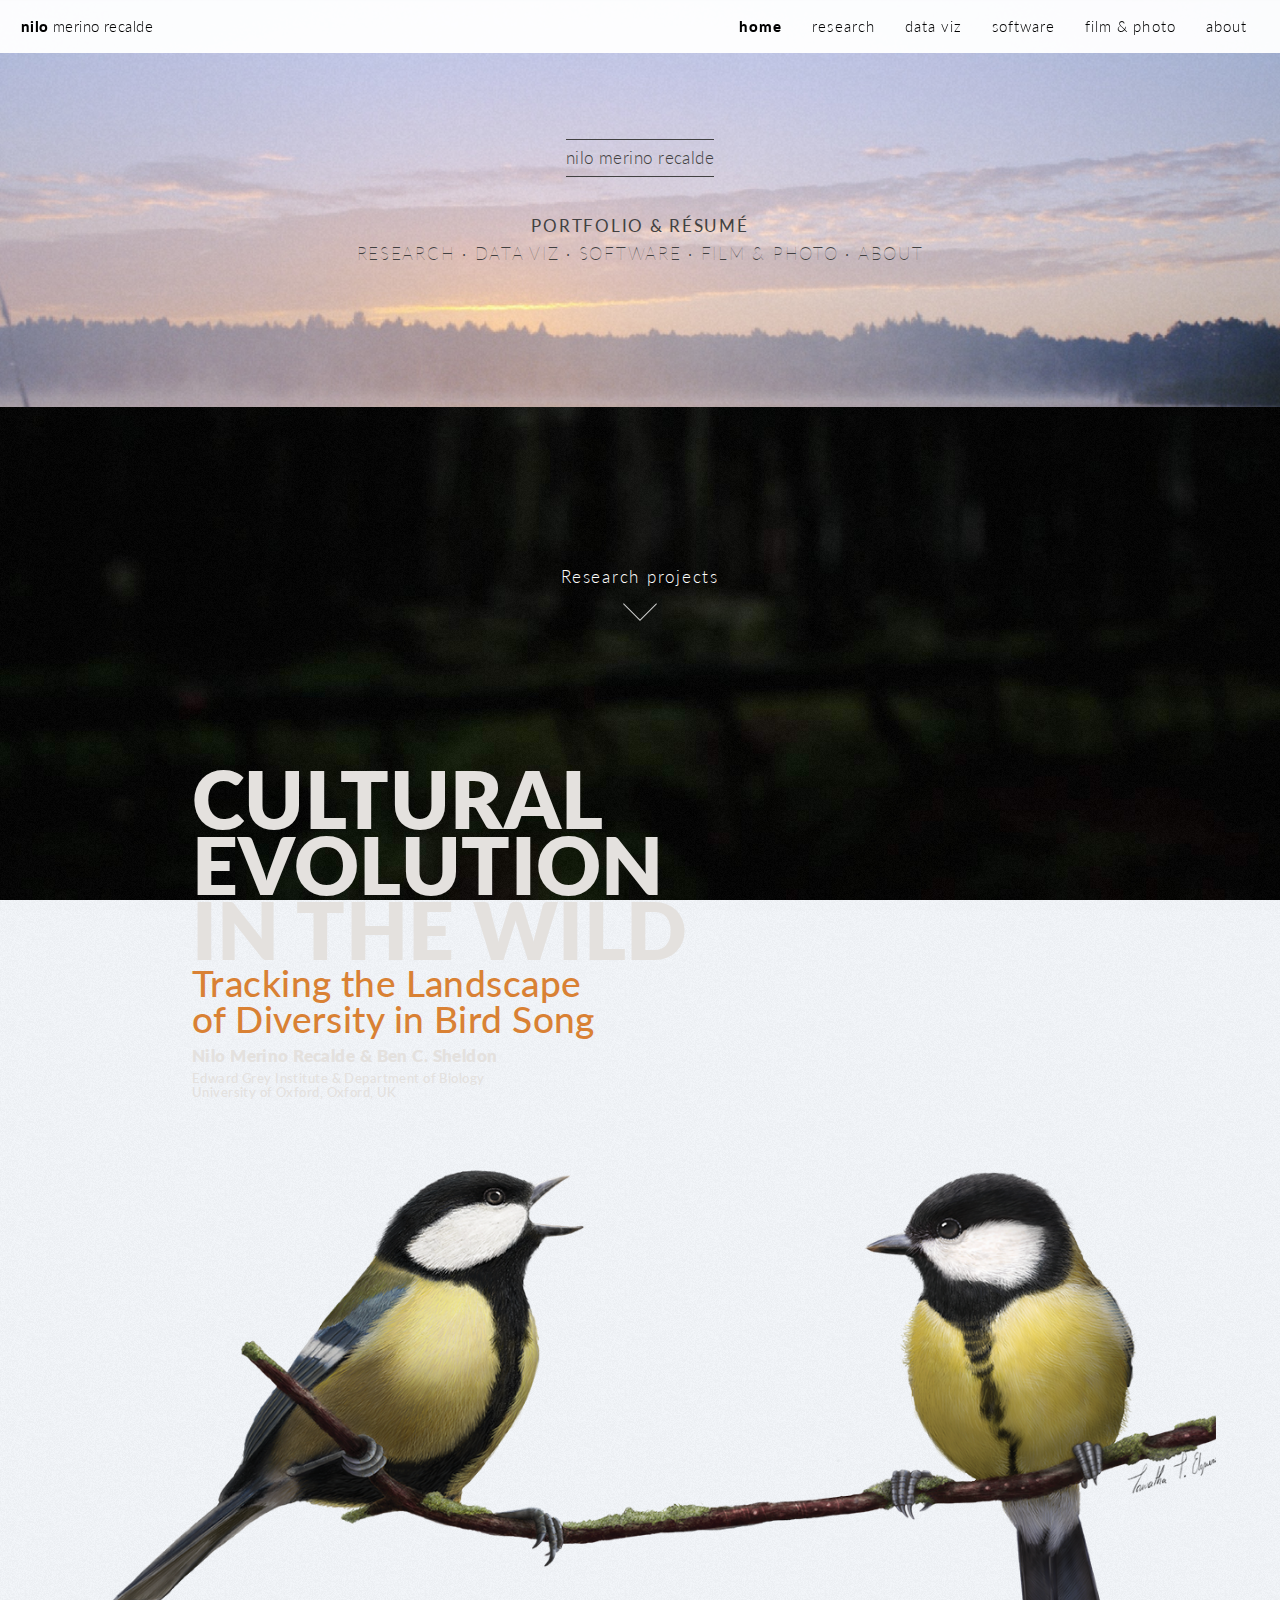
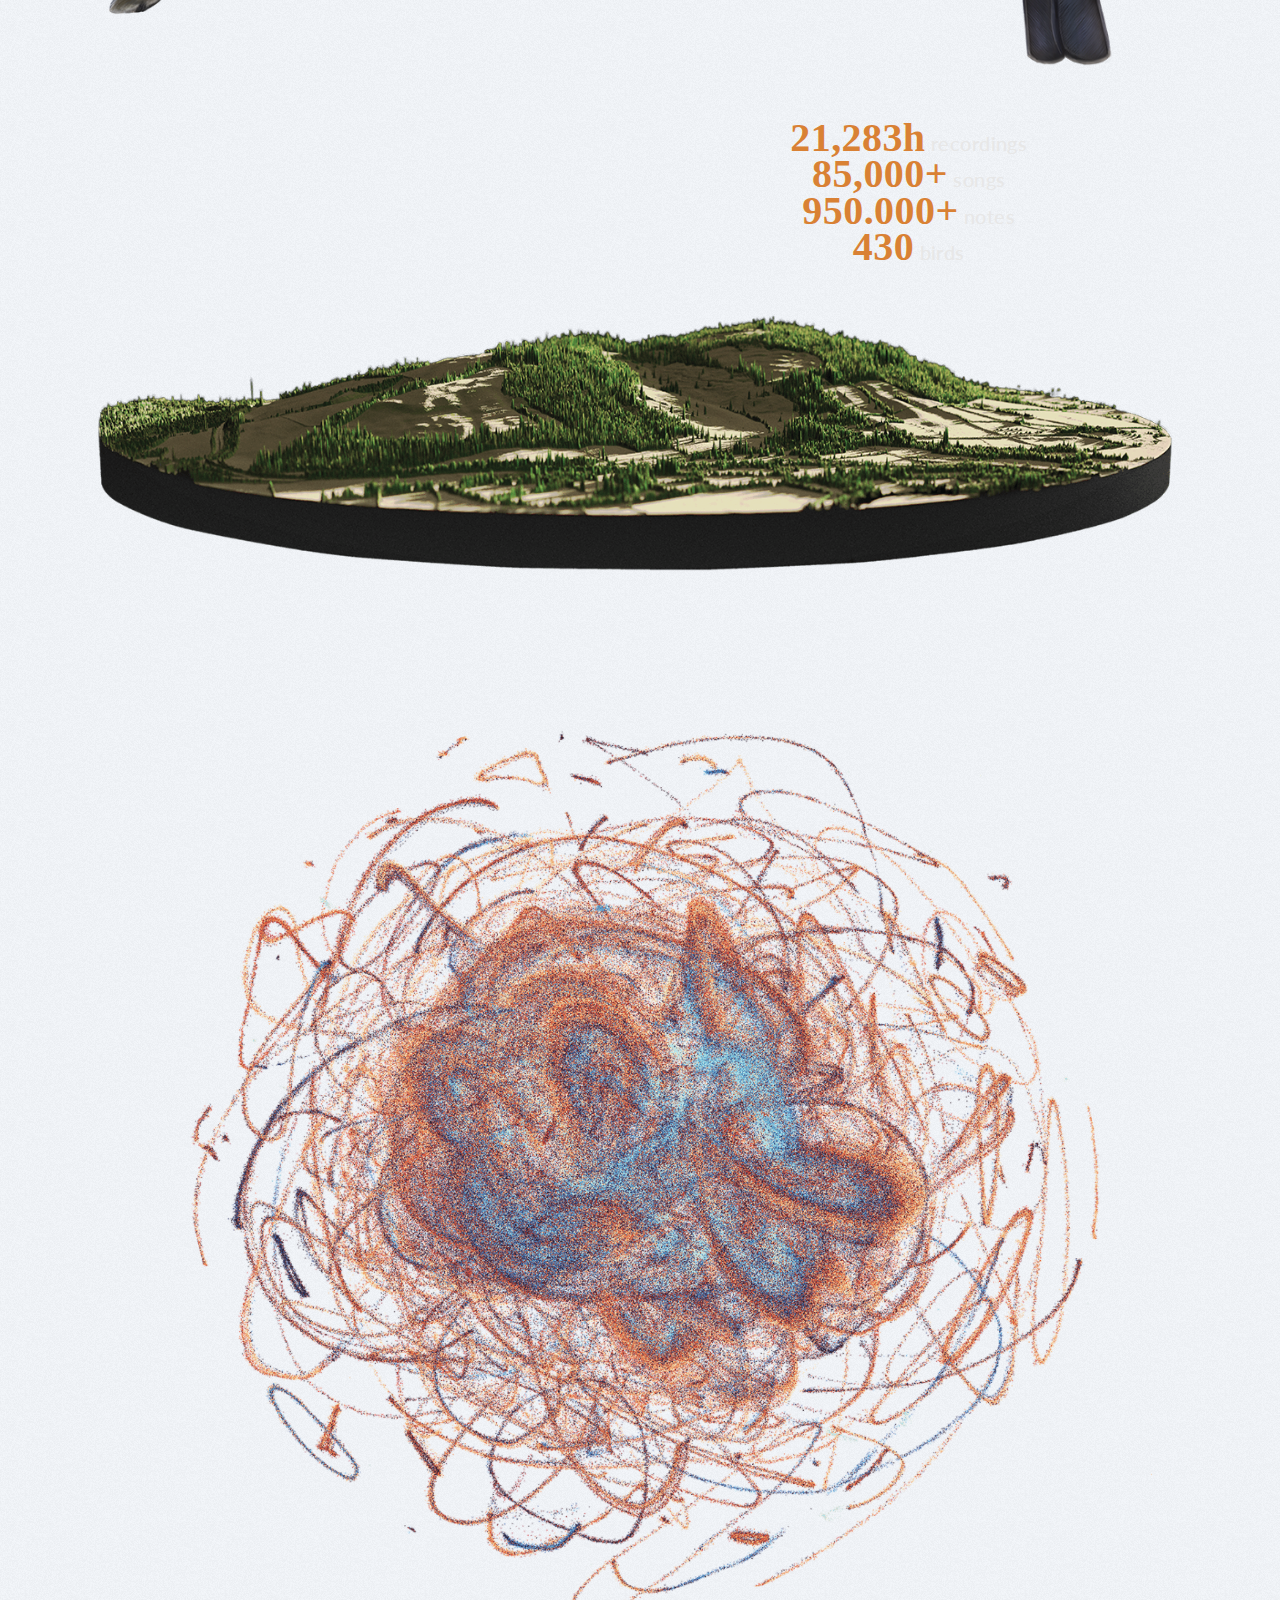
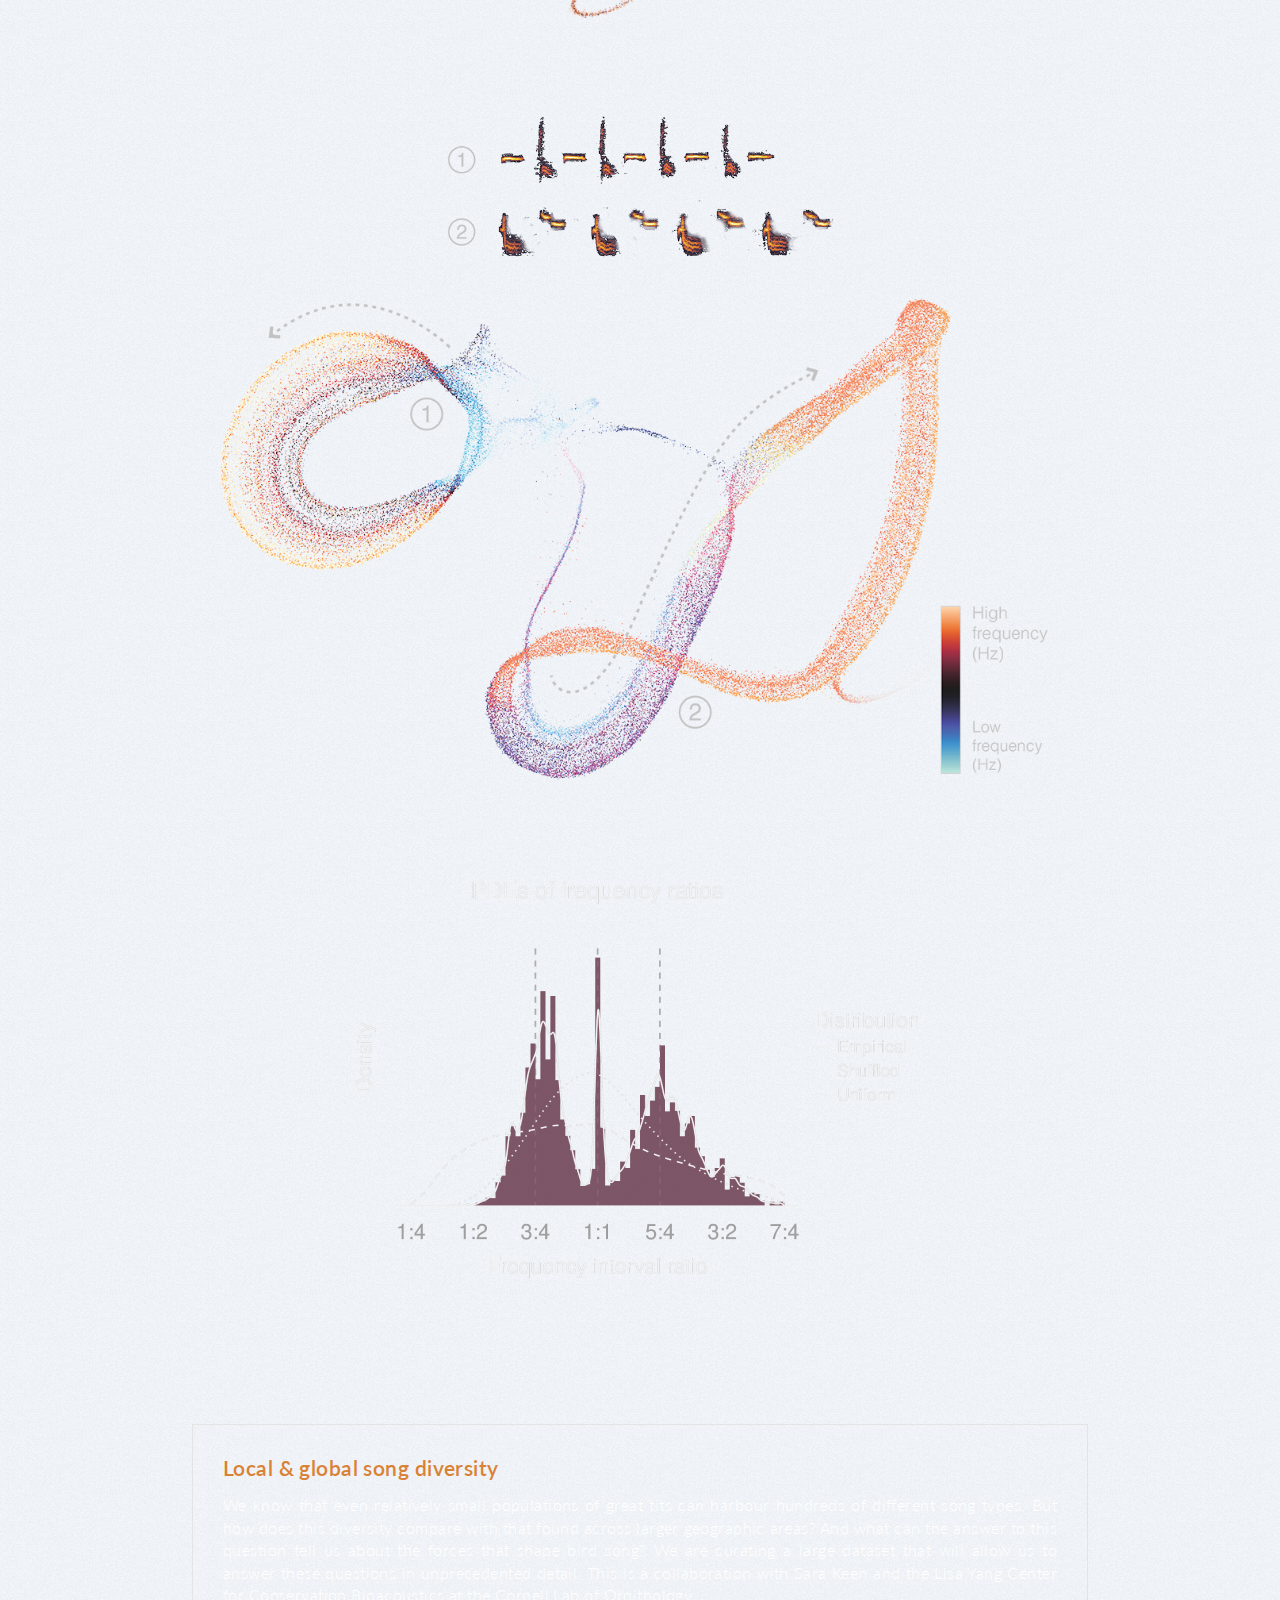
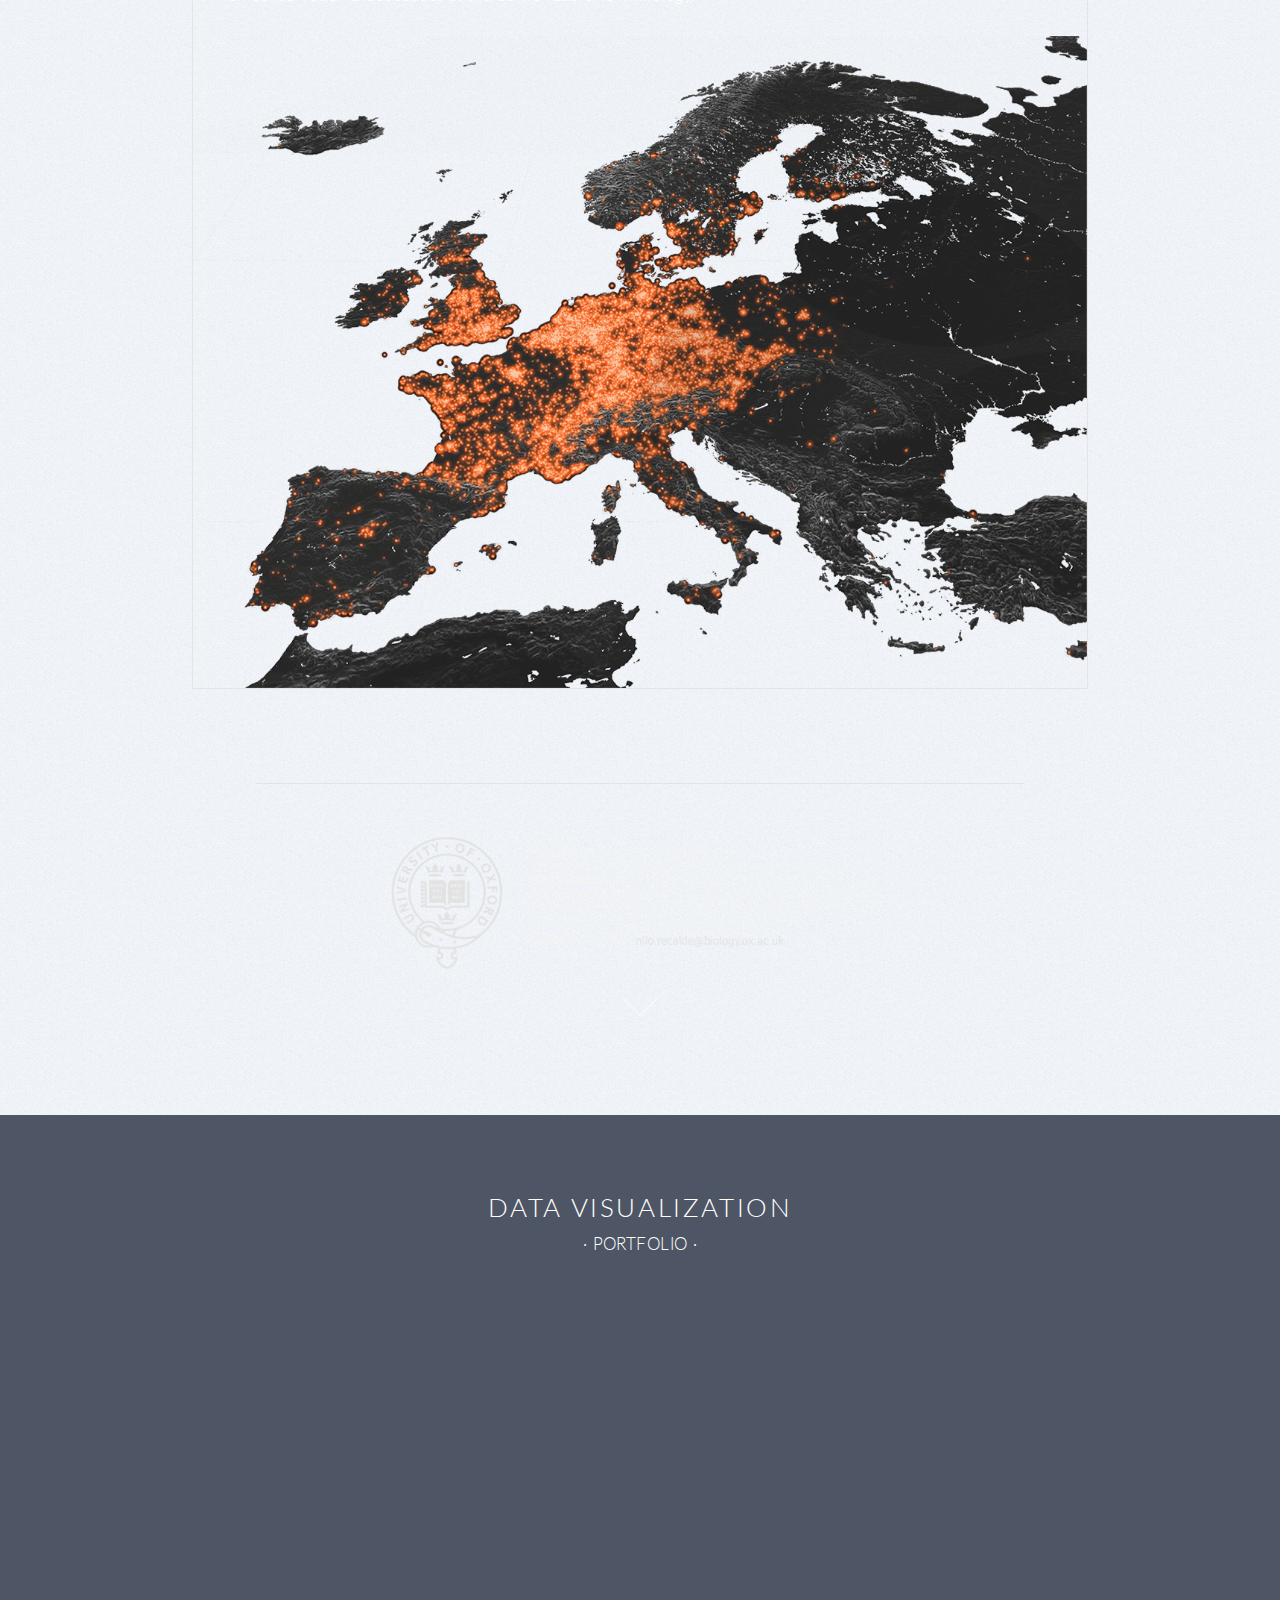
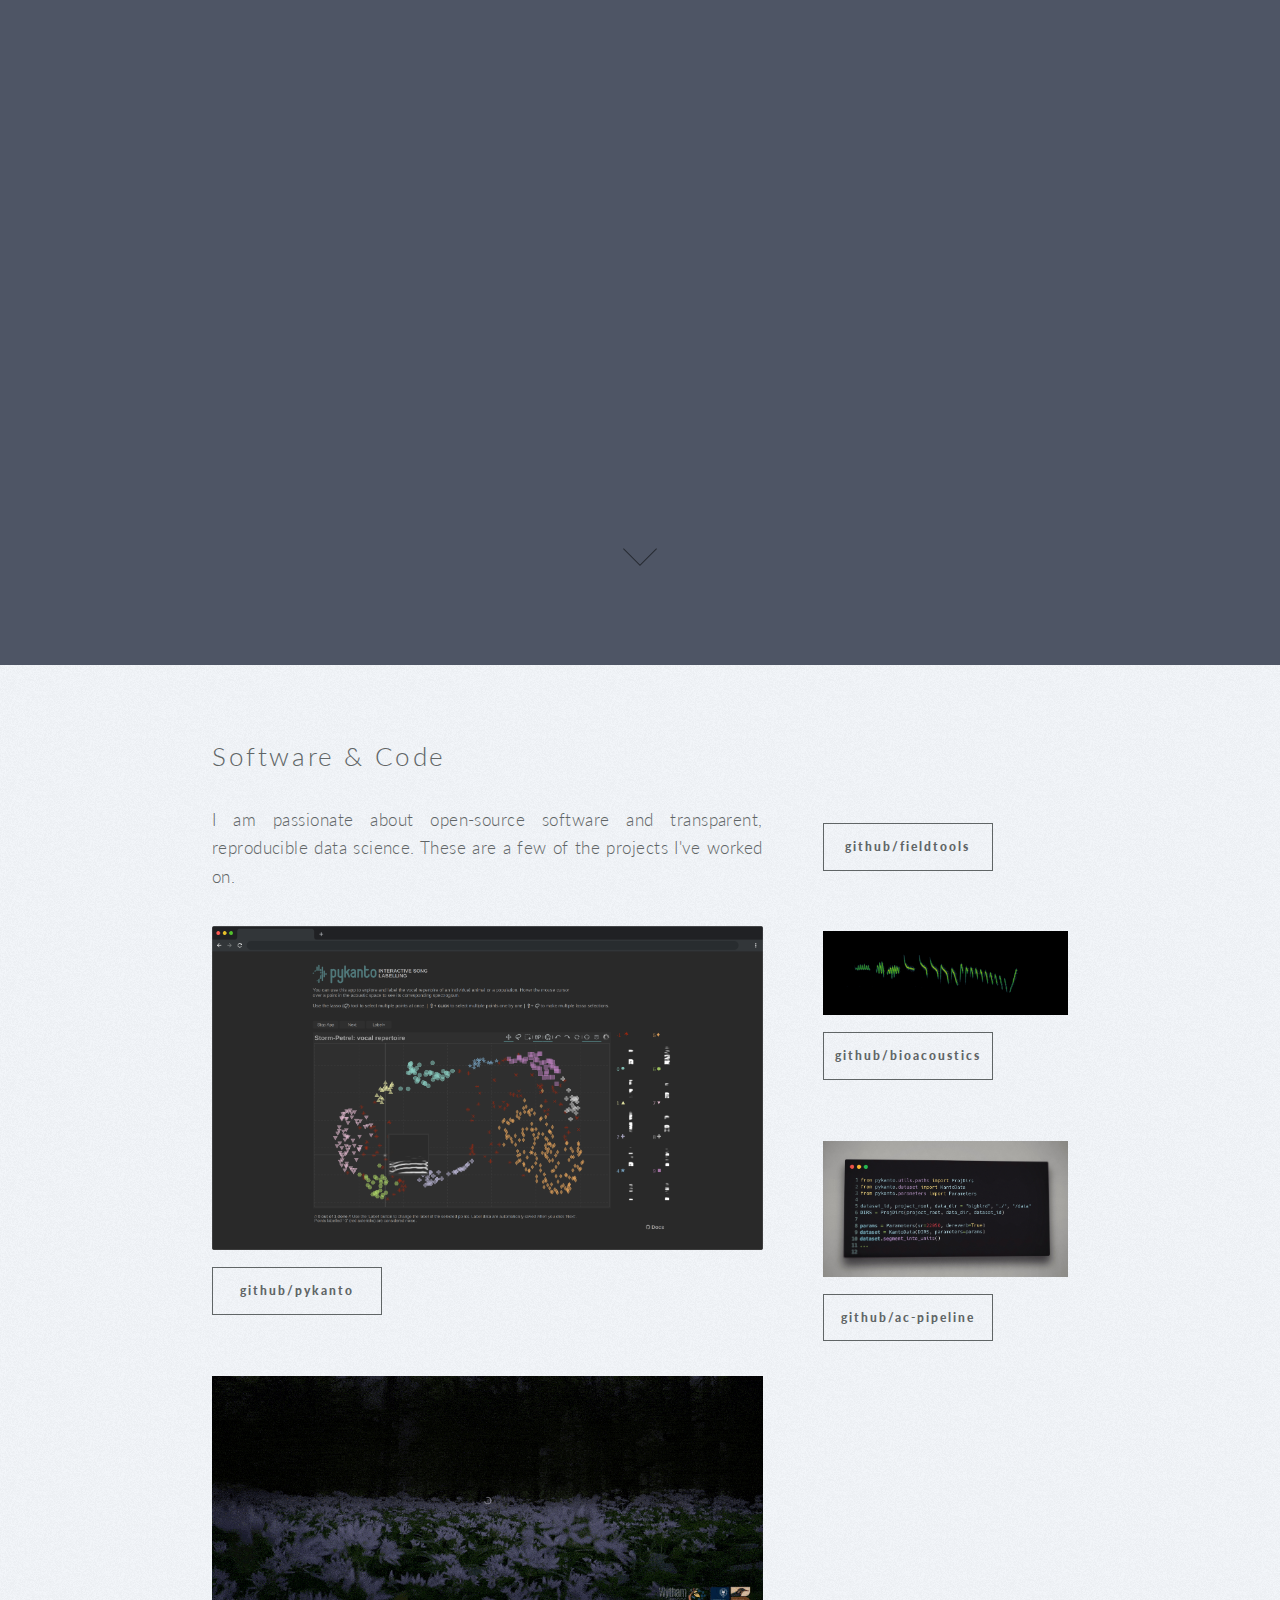
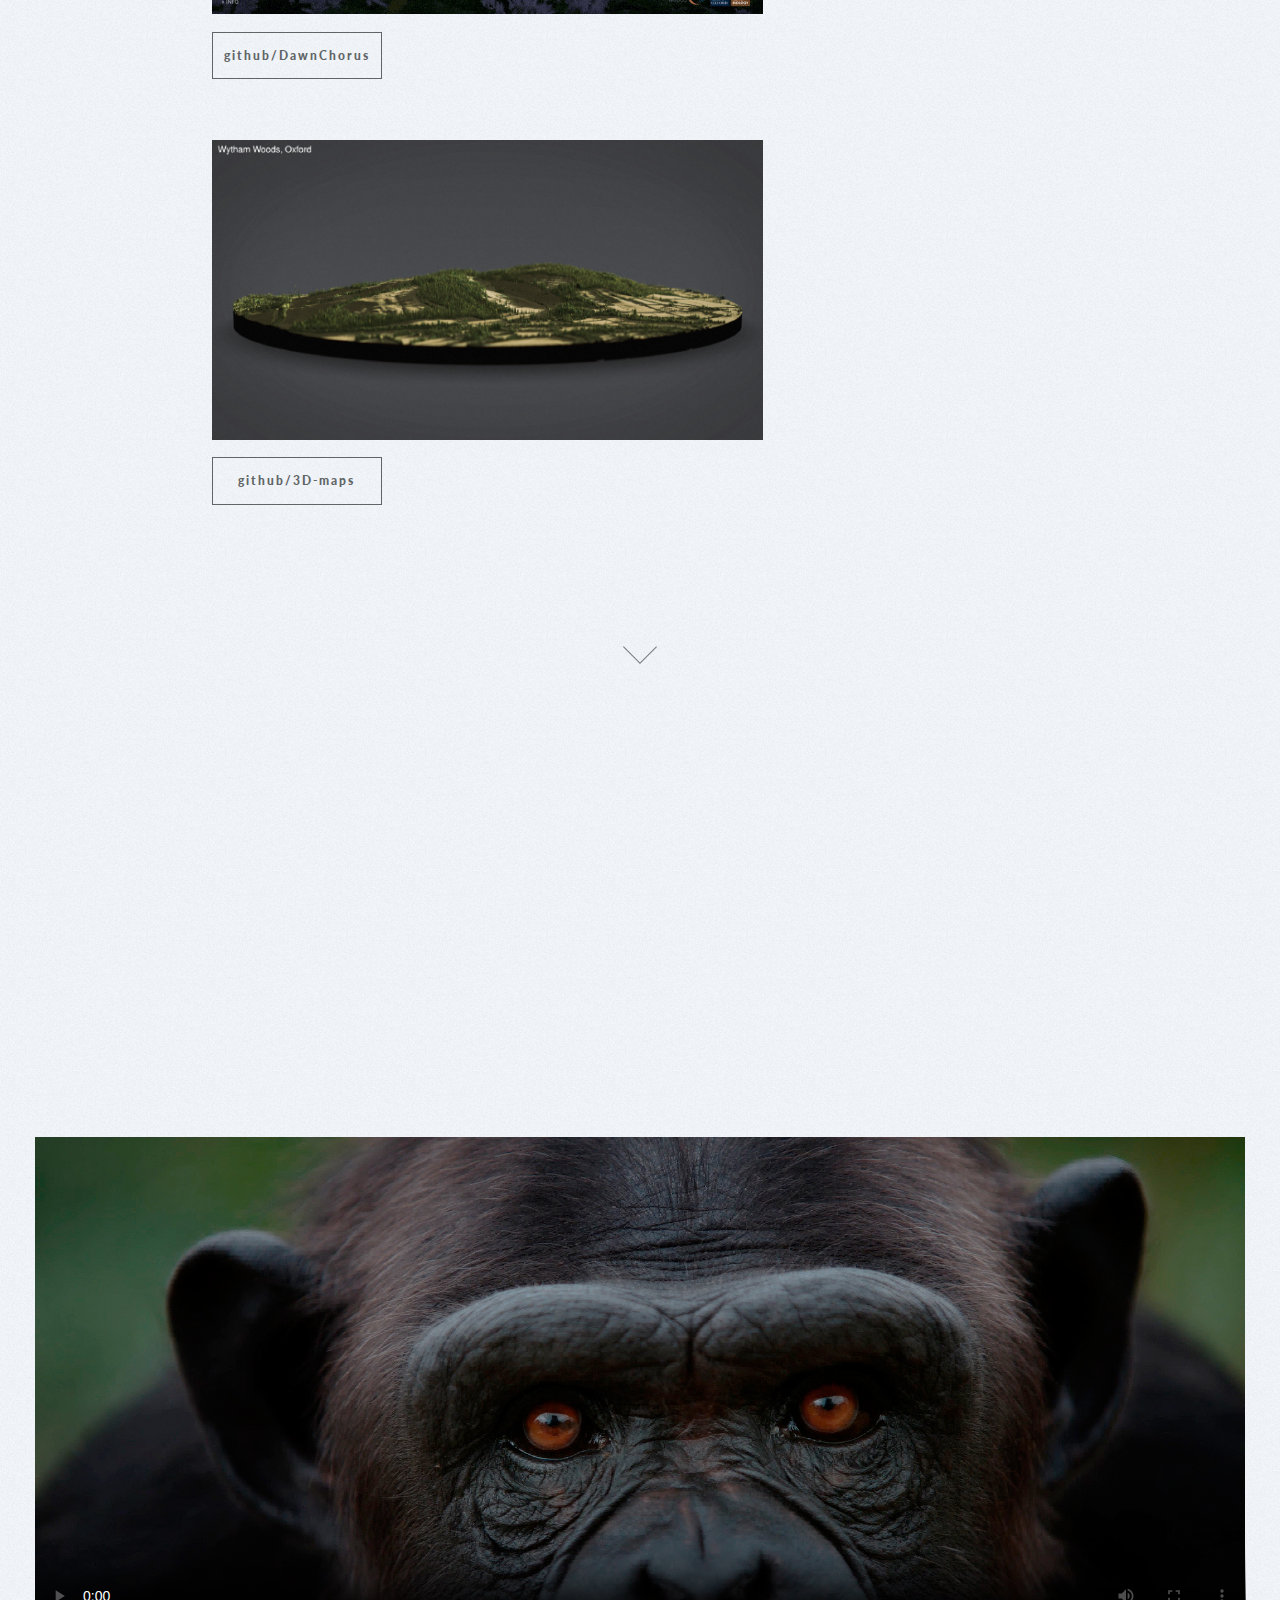
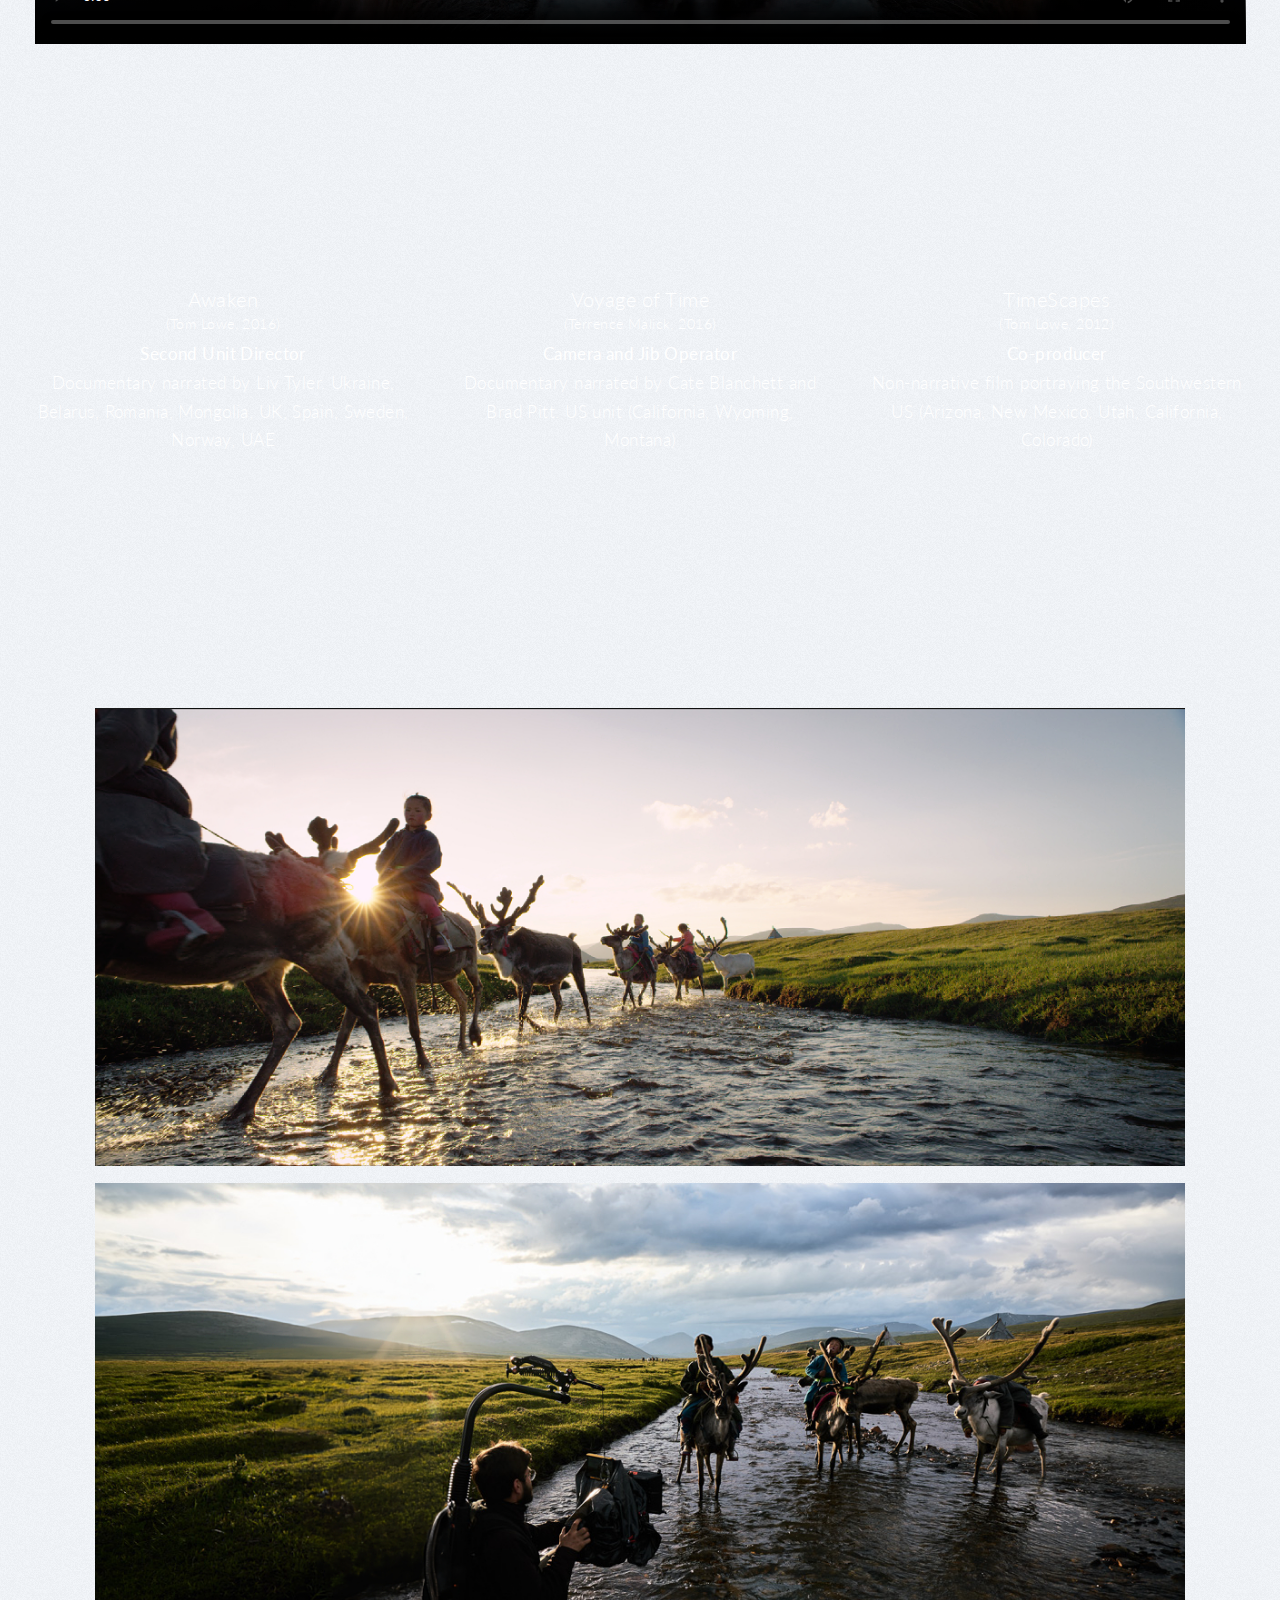
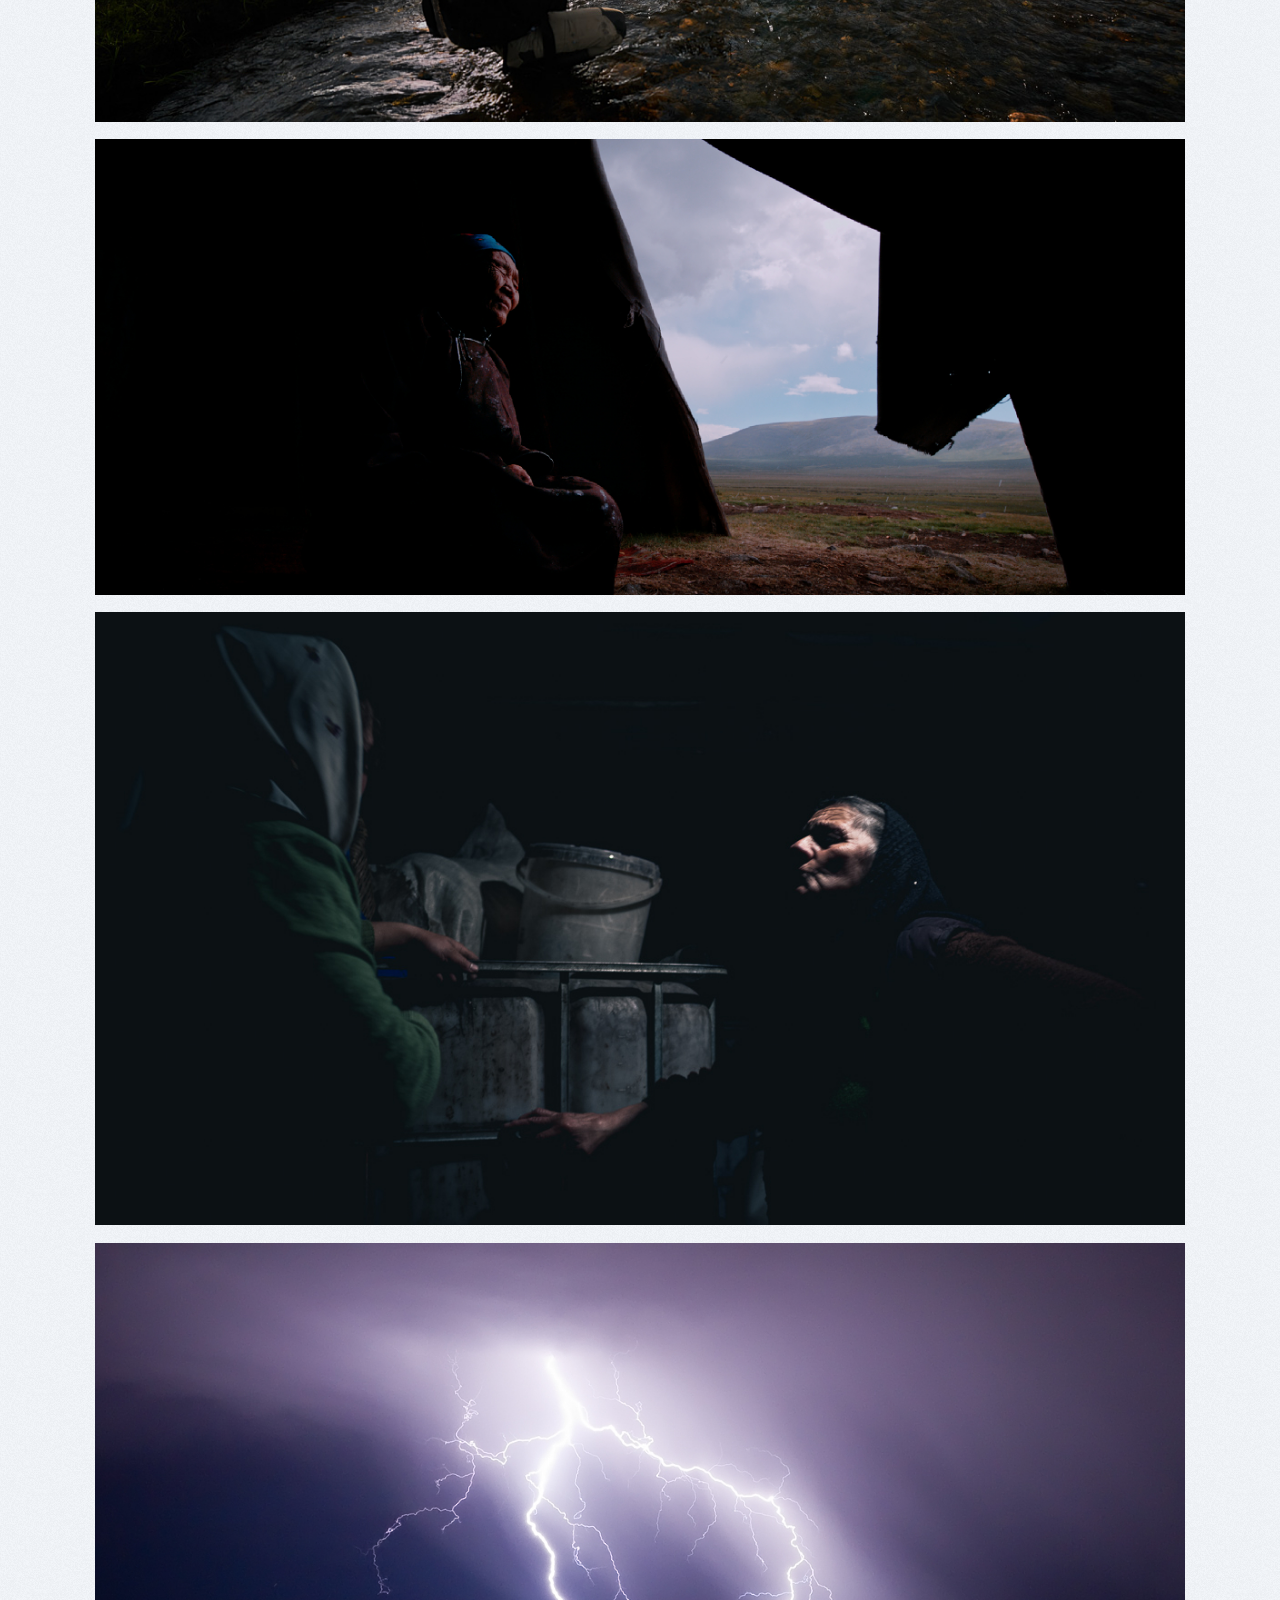
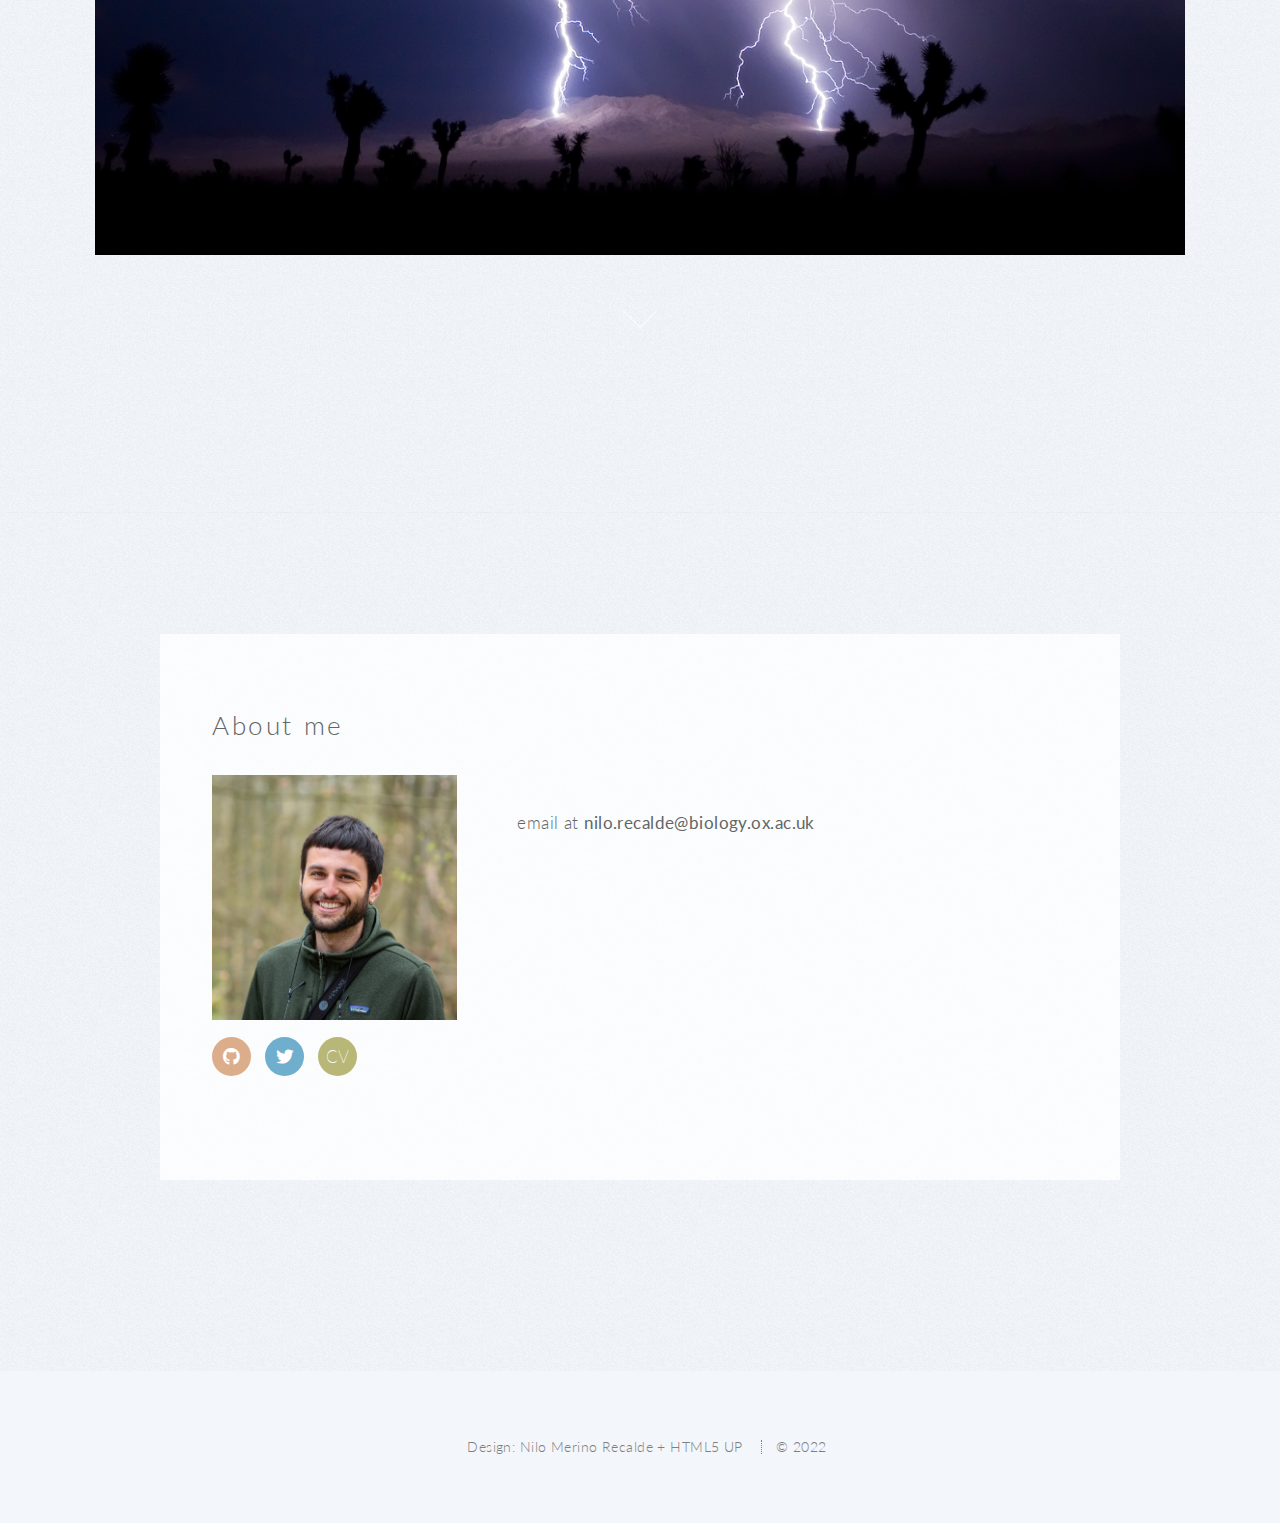
==== commit d17d9eed: "fix scroll for ios" ====
--- a/index.html
+++ b/index.html
@@ -260,7 +260,7 @@
 
 
 		<!-- DATA VISUALIZATION ───────────────────────────────────────────────────── -->
-		<section id="data-viz" style="background-color: #4e5565">
+		<section id="data-viz">
 			<div class="wrapper style4 container">
 				<header class="major">
 					<h2>DATA VISUALIZATION</h2>
--- a/assets/css/main.css
+++ b/assets/css/main.css
@@ -2515,6 +2515,13 @@
 	font-weight: 300;
 }
 
+#data-viz h2 {
+  /* centre */
+  	text-align: center;
+	color: #ffffff;
+	
+}
+
 #header nav {
 	letter-spacing: 0.075em;
 	position: absolute;
@@ -2784,20 +2791,42 @@
 
 
 #greti-song {
-	background-image: url("../../images/noise.png"),
-		url("../../images/forest_background.jpg");
-	background-attachment: scroll, fixed;
-	background-position: top center;
-	background-repeat: repeat, no-repeat;
-	background-size: 200px, cover;
-	color: #fff;
-	cursor: default;
-	padding-top: 6em;
-	padding-right: 0px;
-	padding-bottom: 0px;
-	padding-left: 0px;
-	text-align: center;
-}
+    position: relative;
+    color: #fff;
+    cursor: default;
+    padding-top: 6em;
+    padding-right: 0px;
+    padding-bottom: 0px;
+    padding-left: 0px;
+    text-align: center;
+    background-image: url("../../images/noise.png"), url("../../images/forest_background.jpg");
+    background-attachment: scroll, fixed;
+    background-position: top center;
+    background-repeat: repeat, no-repeat;
+    background-size: 200px, cover;
+}
+
+@media only screen and (max-width: 1024px) {
+    #greti-song {
+        background: none;
+    }
+
+    #greti-song::before {
+        content: '';
+        position: fixed;
+        top: 0;
+        left: 0;
+        width: 100vw;
+        height: 100vh;
+        background-image: url("../../images/noise.png"), url("../../images/forest_background.jpg");
+        background-attachment: scroll, fixed;
+        background-position: top center;
+        background-repeat: repeat, no-repeat;
+        background-size: 200px, cover;
+        z-index: -1;
+    }
+}
+
 
 #greti-song .inner {
 	/* -moz-animation: reveal-banner 1s 0.25s ease-in-out;
@@ -2859,6 +2888,11 @@
 	-webkit-animation-fill-mode: both;
 	-ms-animation-fill-mode: both;
 	animation-fill-mode: both;
+}
+
+
+#data-viz {
+	background-color: #4e5565;
 }
 
 
@@ -3184,6 +3218,10 @@
 	.wrapper {
 		margin-bottom: 4em;
 		padding: 4em 3em;
+	}
+
+	#data-viz .wrapper {
+		margin-bottom: 0em;
 	}
 
 	.wrapper.style4 {
--- a/assets/css/main.css
+++ b/assets/css/main.css
@@ -2515,6 +2515,13 @@
 	font-weight: 300;
 }
 
+#data-viz h2 {
+  /* centre */
+  	text-align: center;
+	color: #ffffff;
+	
+}
+
 #header nav {
 	letter-spacing: 0.075em;
 	position: absolute;
@@ -2784,20 +2791,42 @@
 
 
 #greti-song {
-	background-image: url("../../images/noise.png"),
-		url("../../images/forest_background.jpg");
-	background-attachment: scroll, fixed;
-	background-position: top center;
-	background-repeat: repeat, no-repeat;
-	background-size: 200px, cover;
-	color: #fff;
-	cursor: default;
-	padding-top: 6em;
-	padding-right: 0px;
-	padding-bottom: 0px;
-	padding-left: 0px;
-	text-align: center;
-}
+    position: relative;
+    color: #fff;
+    cursor: default;
+    padding-top: 6em;
+    padding-right: 0px;
+    padding-bottom: 0px;
+    padding-left: 0px;
+    text-align: center;
+    background-image: url("../../images/noise.png"), url("../../images/forest_background.jpg");
+    background-attachment: scroll, fixed;
+    background-position: top center;
+    background-repeat: repeat, no-repeat;
+    background-size: 200px, cover;
+}
+
+@media only screen and (max-width: 1024px) {
+    #greti-song {
+        background: none;
+    }
+
+    #greti-song::before {
+        content: '';
+        position: fixed;
+        top: 0;
+        left: 0;
+        width: 100vw;
+        height: 100vh;
+        background-image: url("../../images/noise.png"), url("../../images/forest_background.jpg");
+        background-attachment: scroll, fixed;
+        background-position: top center;
+        background-repeat: repeat, no-repeat;
+        background-size: 200px, cover;
+        z-index: -1;
+    }
+}
+
 
 #greti-song .inner {
 	/* -moz-animation: reveal-banner 1s 0.25s ease-in-out;
@@ -2859,6 +2888,11 @@
 	-webkit-animation-fill-mode: both;
 	-ms-animation-fill-mode: both;
 	animation-fill-mode: both;
+}
+
+
+#data-viz {
+	background-color: #4e5565;
 }
 
 
@@ -3184,6 +3218,10 @@
 	.wrapper {
 		margin-bottom: 4em;
 		padding: 4em 3em;
+	}
+
+	#data-viz .wrapper {
+		margin-bottom: 0em;
 	}
 
 	.wrapper.style4 {
--- a/assets/css/main.css
+++ b/assets/css/main.css
@@ -2515,6 +2515,13 @@
 	font-weight: 300;
 }
 
+#data-viz h2 {
+  /* centre */
+  	text-align: center;
+	color: #ffffff;
+	
+}
+
 #header nav {
 	letter-spacing: 0.075em;
 	position: absolute;
@@ -2784,20 +2791,42 @@
 
 
 #greti-song {
-	background-image: url("../../images/noise.png"),
-		url("../../images/forest_background.jpg");
-	background-attachment: scroll, fixed;
-	background-position: top center;
-	background-repeat: repeat, no-repeat;
-	background-size: 200px, cover;
-	color: #fff;
-	cursor: default;
-	padding-top: 6em;
-	padding-right: 0px;
-	padding-bottom: 0px;
-	padding-left: 0px;
-	text-align: center;
-}
+    position: relative;
+    color: #fff;
+    cursor: default;
+    padding-top: 6em;
+    padding-right: 0px;
+    padding-bottom: 0px;
+    padding-left: 0px;
+    text-align: center;
+    background-image: url("../../images/noise.png"), url("../../images/forest_background.jpg");
+    background-attachment: scroll, fixed;
+    background-position: top center;
+    background-repeat: repeat, no-repeat;
+    background-size: 200px, cover;
+}
+
+@media only screen and (max-width: 1024px) {
+    #greti-song {
+        background: none;
+    }
+
+    #greti-song::before {
+        content: '';
+        position: fixed;
+        top: 0;
+        left: 0;
+        width: 100vw;
+        height: 100vh;
+        background-image: url("../../images/noise.png"), url("../../images/forest_background.jpg");
+        background-attachment: scroll, fixed;
+        background-position: top center;
+        background-repeat: repeat, no-repeat;
+        background-size: 200px, cover;
+        z-index: -1;
+    }
+}
+
 
 #greti-song .inner {
 	/* -moz-animation: reveal-banner 1s 0.25s ease-in-out;
@@ -2859,6 +2888,11 @@
 	-webkit-animation-fill-mode: both;
 	-ms-animation-fill-mode: both;
 	animation-fill-mode: both;
+}
+
+
+#data-viz {
+	background-color: #4e5565;
 }
 
 
@@ -3184,6 +3218,10 @@
 	.wrapper {
 		margin-bottom: 4em;
 		padding: 4em 3em;
+	}
+
+	#data-viz .wrapper {
+		margin-bottom: 0em;
 	}
 
 	.wrapper.style4 {
--- a/assets/css/main.css
+++ b/assets/css/main.css
@@ -2515,6 +2515,13 @@
 	font-weight: 300;
 }
 
+#data-viz h2 {
+  /* centre */
+  	text-align: center;
+	color: #ffffff;
+	
+}
+
 #header nav {
 	letter-spacing: 0.075em;
 	position: absolute;
@@ -2784,20 +2791,42 @@
 
 
 #greti-song {
-	background-image: url("../../images/noise.png"),
-		url("../../images/forest_background.jpg");
-	background-attachment: scroll, fixed;
-	background-position: top center;
-	background-repeat: repeat, no-repeat;
-	background-size: 200px, cover;
-	color: #fff;
-	cursor: default;
-	padding-top: 6em;
-	padding-right: 0px;
-	padding-bottom: 0px;
-	padding-left: 0px;
-	text-align: center;
-}
+    position: relative;
+    color: #fff;
+    cursor: default;
+    padding-top: 6em;
+    padding-right: 0px;
+    padding-bottom: 0px;
+    padding-left: 0px;
+    text-align: center;
+    background-image: url("../../images/noise.png"), url("../../images/forest_background.jpg");
+    background-attachment: scroll, fixed;
+    background-position: top center;
+    background-repeat: repeat, no-repeat;
+    background-size: 200px, cover;
+}
+
+@media only screen and (max-width: 1024px) {
+    #greti-song {
+        background: none;
+    }
+
+    #greti-song::before {
+        content: '';
+        position: fixed;
+        top: 0;
+        left: 0;
+        width: 100vw;
+        height: 100vh;
+        background-image: url("../../images/noise.png"), url("../../images/forest_background.jpg");
+        background-attachment: scroll, fixed;
+        background-position: top center;
+        background-repeat: repeat, no-repeat;
+        background-size: 200px, cover;
+        z-index: -1;
+    }
+}
+
 
 #greti-song .inner {
 	/* -moz-animation: reveal-banner 1s 0.25s ease-in-out;
@@ -2859,6 +2888,11 @@
 	-webkit-animation-fill-mode: both;
 	-ms-animation-fill-mode: both;
 	animation-fill-mode: both;
+}
+
+
+#data-viz {
+	background-color: #4e5565;
 }
 
 
@@ -3184,6 +3218,10 @@
 	.wrapper {
 		margin-bottom: 4em;
 		padding: 4em 3em;
+	}
+
+	#data-viz .wrapper {
+		margin-bottom: 0em;
 	}
 
 	.wrapper.style4 {
--- a/assets/css/main.css
+++ b/assets/css/main.css
@@ -2515,6 +2515,13 @@
 	font-weight: 300;
 }
 
+#data-viz h2 {
+  /* centre */
+  	text-align: center;
+	color: #ffffff;
+	
+}
+
 #header nav {
 	letter-spacing: 0.075em;
 	position: absolute;
@@ -2784,20 +2791,42 @@
 
 
 #greti-song {
-	background-image: url("../../images/noise.png"),
-		url("../../images/forest_background.jpg");
-	background-attachment: scroll, fixed;
-	background-position: top center;
-	background-repeat: repeat, no-repeat;
-	background-size: 200px, cover;
-	color: #fff;
-	cursor: default;
-	padding-top: 6em;
-	padding-right: 0px;
-	padding-bottom: 0px;
-	padding-left: 0px;
-	text-align: center;
-}
+    position: relative;
+    color: #fff;
+    cursor: default;
+    padding-top: 6em;
+    padding-right: 0px;
+    padding-bottom: 0px;
+    padding-left: 0px;
+    text-align: center;
+    background-image: url("../../images/noise.png"), url("../../images/forest_background.jpg");
+    background-attachment: scroll, fixed;
+    background-position: top center;
+    background-repeat: repeat, no-repeat;
+    background-size: 200px, cover;
+}
+
+@media only screen and (max-width: 1024px) {
+    #greti-song {
+        background: none;
+    }
+
+    #greti-song::before {
+        content: '';
+        position: fixed;
+        top: 0;
+        left: 0;
+        width: 100vw;
+        height: 100vh;
+        background-image: url("../../images/noise.png"), url("../../images/forest_background.jpg");
+        background-attachment: scroll, fixed;
+        background-position: top center;
+        background-repeat: repeat, no-repeat;
+        background-size: 200px, cover;
+        z-index: -1;
+    }
+}
+
 
 #greti-song .inner {
 	/* -moz-animation: reveal-banner 1s 0.25s ease-in-out;
@@ -2859,6 +2888,11 @@
 	-webkit-animation-fill-mode: both;
 	-ms-animation-fill-mode: both;
 	animation-fill-mode: both;
+}
+
+
+#data-viz {
+	background-color: #4e5565;
 }
 
 
@@ -3184,6 +3218,10 @@
 	.wrapper {
 		margin-bottom: 4em;
 		padding: 4em 3em;
+	}
+
+	#data-viz .wrapper {
+		margin-bottom: 0em;
 	}
 
 	.wrapper.style4 {
--- a/assets/css/main.css
+++ b/assets/css/main.css
@@ -2515,6 +2515,13 @@
 	font-weight: 300;
 }
 
+#data-viz h2 {
+  /* centre */
+  	text-align: center;
+	color: #ffffff;
+	
+}
+
 #header nav {
 	letter-spacing: 0.075em;
 	position: absolute;
@@ -2784,20 +2791,42 @@
 
 
 #greti-song {
-	background-image: url("../../images/noise.png"),
-		url("../../images/forest_background.jpg");
-	background-attachment: scroll, fixed;
-	background-position: top center;
-	background-repeat: repeat, no-repeat;
-	background-size: 200px, cover;
-	color: #fff;
-	cursor: default;
-	padding-top: 6em;
-	padding-right: 0px;
-	padding-bottom: 0px;
-	padding-left: 0px;
-	text-align: center;
-}
+    position: relative;
+    color: #fff;
+    cursor: default;
+    padding-top: 6em;
+    padding-right: 0px;
+    padding-bottom: 0px;
+    padding-left: 0px;
+    text-align: center;
+    background-image: url("../../images/noise.png"), url("../../images/forest_background.jpg");
+    background-attachment: scroll, fixed;
+    background-position: top center;
+    background-repeat: repeat, no-repeat;
+    background-size: 200px, cover;
+}
+
+@media only screen and (max-width: 1024px) {
+    #greti-song {
+        background: none;
+    }
+
+    #greti-song::before {
+        content: '';
+        position: fixed;
+        top: 0;
+        left: 0;
+        width: 100vw;
+        height: 100vh;
+        background-image: url("../../images/noise.png"), url("../../images/forest_background.jpg");
+        background-attachment: scroll, fixed;
+        background-position: top center;
+        background-repeat: repeat, no-repeat;
+        background-size: 200px, cover;
+        z-index: -1;
+    }
+}
+
 
 #greti-song .inner {
 	/* -moz-animation: reveal-banner 1s 0.25s ease-in-out;
@@ -2859,6 +2888,11 @@
 	-webkit-animation-fill-mode: both;
 	-ms-animation-fill-mode: both;
 	animation-fill-mode: both;
+}
+
+
+#data-viz {
+	background-color: #4e5565;
 }
 
 
@@ -3184,6 +3218,10 @@
 	.wrapper {
 		margin-bottom: 4em;
 		padding: 4em 3em;
+	}
+
+	#data-viz .wrapper {
+		margin-bottom: 0em;
 	}
 
 	.wrapper.style4 {
--- a/assets/css/main.css
+++ b/assets/css/main.css
@@ -2515,6 +2515,13 @@
 	font-weight: 300;
 }
 
+#data-viz h2 {
+  /* centre */
+  	text-align: center;
+	color: #ffffff;
+	
+}
+
 #header nav {
 	letter-spacing: 0.075em;
 	position: absolute;
@@ -2784,20 +2791,42 @@
 
 
 #greti-song {
-	background-image: url("../../images/noise.png"),
-		url("../../images/forest_background.jpg");
-	background-attachment: scroll, fixed;
-	background-position: top center;
-	background-repeat: repeat, no-repeat;
-	background-size: 200px, cover;
-	color: #fff;
-	cursor: default;
-	padding-top: 6em;
-	padding-right: 0px;
-	padding-bottom: 0px;
-	padding-left: 0px;
-	text-align: center;
-}
+    position: relative;
+    color: #fff;
+    cursor: default;
+    padding-top: 6em;
+    padding-right: 0px;
+    padding-bottom: 0px;
+    padding-left: 0px;
+    text-align: center;
+    background-image: url("../../images/noise.png"), url("../../images/forest_background.jpg");
+    background-attachment: scroll, fixed;
+    background-position: top center;
+    background-repeat: repeat, no-repeat;
+    background-size: 200px, cover;
+}
+
+@media only screen and (max-width: 1024px) {
+    #greti-song {
+        background: none;
+    }
+
+    #greti-song::before {
+        content: '';
+        position: fixed;
+        top: 0;
+        left: 0;
+        width: 100vw;
+        height: 100vh;
+        background-image: url("../../images/noise.png"), url("../../images/forest_background.jpg");
+        background-attachment: scroll, fixed;
+        background-position: top center;
+        background-repeat: repeat, no-repeat;
+        background-size: 200px, cover;
+        z-index: -1;
+    }
+}
+
 
 #greti-song .inner {
 	/* -moz-animation: reveal-banner 1s 0.25s ease-in-out;
@@ -2859,6 +2888,11 @@
 	-webkit-animation-fill-mode: both;
 	-ms-animation-fill-mode: both;
 	animation-fill-mode: both;
+}
+
+
+#data-viz {
+	background-color: #4e5565;
 }
 
 
@@ -3184,6 +3218,10 @@
 	.wrapper {
 		margin-bottom: 4em;
 		padding: 4em 3em;
+	}
+
+	#data-viz .wrapper {
+		margin-bottom: 0em;
 	}
 
 	.wrapper.style4 {
--- a/assets/css/main.css
+++ b/assets/css/main.css
@@ -2515,6 +2515,13 @@
 	font-weight: 300;
 }
 
+#data-viz h2 {
+  /* centre */
+  	text-align: center;
+	color: #ffffff;
+	
+}
+
 #header nav {
 	letter-spacing: 0.075em;
 	position: absolute;
@@ -2784,20 +2791,42 @@
 
 
 #greti-song {
-	background-image: url("../../images/noise.png"),
-		url("../../images/forest_background.jpg");
-	background-attachment: scroll, fixed;
-	background-position: top center;
-	background-repeat: repeat, no-repeat;
-	background-size: 200px, cover;
-	color: #fff;
-	cursor: default;
-	padding-top: 6em;
-	padding-right: 0px;
-	padding-bottom: 0px;
-	padding-left: 0px;
-	text-align: center;
-}
+    position: relative;
+    color: #fff;
+    cursor: default;
+    padding-top: 6em;
+    padding-right: 0px;
+    padding-bottom: 0px;
+    padding-left: 0px;
+    text-align: center;
+    background-image: url("../../images/noise.png"), url("../../images/forest_background.jpg");
+    background-attachment: scroll, fixed;
+    background-position: top center;
+    background-repeat: repeat, no-repeat;
+    background-size: 200px, cover;
+}
+
+@media only screen and (max-width: 1024px) {
+    #greti-song {
+        background: none;
+    }
+
+    #greti-song::before {
+        content: '';
+        position: fixed;
+        top: 0;
+        left: 0;
+        width: 100vw;
+        height: 100vh;
+        background-image: url("../../images/noise.png"), url("../../images/forest_background.jpg");
+        background-attachment: scroll, fixed;
+        background-position: top center;
+        background-repeat: repeat, no-repeat;
+        background-size: 200px, cover;
+        z-index: -1;
+    }
+}
+
 
 #greti-song .inner {
 	/* -moz-animation: reveal-banner 1s 0.25s ease-in-out;
@@ -2859,6 +2888,11 @@
 	-webkit-animation-fill-mode: both;
 	-ms-animation-fill-mode: both;
 	animation-fill-mode: both;
+}
+
+
+#data-viz {
+	background-color: #4e5565;
 }
 
 
@@ -3184,6 +3218,10 @@
 	.wrapper {
 		margin-bottom: 4em;
 		padding: 4em 3em;
+	}
+
+	#data-viz .wrapper {
+		margin-bottom: 0em;
 	}
 
 	.wrapper.style4 {
--- a/assets/css/main.css
+++ b/assets/css/main.css
@@ -2515,6 +2515,13 @@
 	font-weight: 300;
 }
 
+#data-viz h2 {
+  /* centre */
+  	text-align: center;
+	color: #ffffff;
+	
+}
+
 #header nav {
 	letter-spacing: 0.075em;
 	position: absolute;
@@ -2784,20 +2791,42 @@
 
 
 #greti-song {
-	background-image: url("../../images/noise.png"),
-		url("../../images/forest_background.jpg");
-	background-attachment: scroll, fixed;
-	background-position: top center;
-	background-repeat: repeat, no-repeat;
-	background-size: 200px, cover;
-	color: #fff;
-	cursor: default;
-	padding-top: 6em;
-	padding-right: 0px;
-	padding-bottom: 0px;
-	padding-left: 0px;
-	text-align: center;
-}
+    position: relative;
+    color: #fff;
+    cursor: default;
+    padding-top: 6em;
+    padding-right: 0px;
+    padding-bottom: 0px;
+    padding-left: 0px;
+    text-align: center;
+    background-image: url("../../images/noise.png"), url("../../images/forest_background.jpg");
+    background-attachment: scroll, fixed;
+    background-position: top center;
+    background-repeat: repeat, no-repeat;
+    background-size: 200px, cover;
+}
+
+@media only screen and (max-width: 1024px) {
+    #greti-song {
+        background: none;
+    }
+
+    #greti-song::before {
+        content: '';
+        position: fixed;
+        top: 0;
+        left: 0;
+        width: 100vw;
+        height: 100vh;
+        background-image: url("../../images/noise.png"), url("../../images/forest_background.jpg");
+        background-attachment: scroll, fixed;
+        background-position: top center;
+        background-repeat: repeat, no-repeat;
+        background-size: 200px, cover;
+        z-index: -1;
+    }
+}
+
 
 #greti-song .inner {
 	/* -moz-animation: reveal-banner 1s 0.25s ease-in-out;
@@ -2859,6 +2888,11 @@
 	-webkit-animation-fill-mode: both;
 	-ms-animation-fill-mode: both;
 	animation-fill-mode: both;
+}
+
+
+#data-viz {
+	background-color: #4e5565;
 }
 
 
@@ -3184,6 +3218,10 @@
 	.wrapper {
 		margin-bottom: 4em;
 		padding: 4em 3em;
+	}
+
+	#data-viz .wrapper {
+		margin-bottom: 0em;
 	}
 
 	.wrapper.style4 {
--- a/assets/css/main.css
+++ b/assets/css/main.css
@@ -2515,6 +2515,13 @@
 	font-weight: 300;
 }
 
+#data-viz h2 {
+  /* centre */
+  	text-align: center;
+	color: #ffffff;
+	
+}
+
 #header nav {
 	letter-spacing: 0.075em;
 	position: absolute;
@@ -2784,20 +2791,42 @@
 
 
 #greti-song {
-	background-image: url("../../images/noise.png"),
-		url("../../images/forest_background.jpg");
-	background-attachment: scroll, fixed;
-	background-position: top center;
-	background-repeat: repeat, no-repeat;
-	background-size: 200px, cover;
-	color: #fff;
-	cursor: default;
-	padding-top: 6em;
-	padding-right: 0px;
-	padding-bottom: 0px;
-	padding-left: 0px;
-	text-align: center;
-}
+    position: relative;
+    color: #fff;
+    cursor: default;
+    padding-top: 6em;
+    padding-right: 0px;
+    padding-bottom: 0px;
+    padding-left: 0px;
+    text-align: center;
+    background-image: url("../../images/noise.png"), url("../../images/forest_background.jpg");
+    background-attachment: scroll, fixed;
+    background-position: top center;
+    background-repeat: repeat, no-repeat;
+    background-size: 200px, cover;
+}
+
+@media only screen and (max-width: 1024px) {
+    #greti-song {
+        background: none;
+    }
+
+    #greti-song::before {
+        content: '';
+        position: fixed;
+        top: 0;
+        left: 0;
+        width: 100vw;
+        height: 100vh;
+        background-image: url("../../images/noise.png"), url("../../images/forest_background.jpg");
+        background-attachment: scroll, fixed;
+        background-position: top center;
+        background-repeat: repeat, no-repeat;
+        background-size: 200px, cover;
+        z-index: -1;
+    }
+}
+
 
 #greti-song .inner {
 	/* -moz-animation: reveal-banner 1s 0.25s ease-in-out;
@@ -2859,6 +2888,11 @@
 	-webkit-animation-fill-mode: both;
 	-ms-animation-fill-mode: both;
 	animation-fill-mode: both;
+}
+
+
+#data-viz {
+	background-color: #4e5565;
 }
 
 
@@ -3184,6 +3218,10 @@
 	.wrapper {
 		margin-bottom: 4em;
 		padding: 4em 3em;
+	}
+
+	#data-viz .wrapper {
+		margin-bottom: 0em;
 	}
 
 	.wrapper.style4 {
--- a/assets/css/main.css
+++ b/assets/css/main.css
@@ -2515,6 +2515,13 @@
 	font-weight: 300;
 }
 
+#data-viz h2 {
+  /* centre */
+  	text-align: center;
+	color: #ffffff;
+	
+}
+
 #header nav {
 	letter-spacing: 0.075em;
 	position: absolute;
@@ -2784,20 +2791,42 @@
 
 
 #greti-song {
-	background-image: url("../../images/noise.png"),
-		url("../../images/forest_background.jpg");
-	background-attachment: scroll, fixed;
-	background-position: top center;
-	background-repeat: repeat, no-repeat;
-	background-size: 200px, cover;
-	color: #fff;
-	cursor: default;
-	padding-top: 6em;
-	padding-right: 0px;
-	padding-bottom: 0px;
-	padding-left: 0px;
-	text-align: center;
-}
+    position: relative;
+    color: #fff;
+    cursor: default;
+    padding-top: 6em;
+    padding-right: 0px;
+    padding-bottom: 0px;
+    padding-left: 0px;
+    text-align: center;
+    background-image: url("../../images/noise.png"), url("../../images/forest_background.jpg");
+    background-attachment: scroll, fixed;
+    background-position: top center;
+    background-repeat: repeat, no-repeat;
+    background-size: 200px, cover;
+}
+
+@media only screen and (max-width: 1024px) {
+    #greti-song {
+        background: none;
+    }
+
+    #greti-song::before {
+        content: '';
+        position: fixed;
+        top: 0;
+        left: 0;
+        width: 100vw;
+        height: 100vh;
+        background-image: url("../../images/noise.png"), url("../../images/forest_background.jpg");
+        background-attachment: scroll, fixed;
+        background-position: top center;
+        background-repeat: repeat, no-repeat;
+        background-size: 200px, cover;
+        z-index: -1;
+    }
+}
+
 
 #greti-song .inner {
 	/* -moz-animation: reveal-banner 1s 0.25s ease-in-out;
@@ -2859,6 +2888,11 @@
 	-webkit-animation-fill-mode: both;
 	-ms-animation-fill-mode: both;
 	animation-fill-mode: both;
+}
+
+
+#data-viz {
+	background-color: #4e5565;
 }
 
 
@@ -3184,6 +3218,10 @@
 	.wrapper {
 		margin-bottom: 4em;
 		padding: 4em 3em;
+	}
+
+	#data-viz .wrapper {
+		margin-bottom: 0em;
 	}
 
 	.wrapper.style4 {
--- a/assets/css/main.css
+++ b/assets/css/main.css
@@ -2515,6 +2515,13 @@
 	font-weight: 300;
 }
 
+#data-viz h2 {
+  /* centre */
+  	text-align: center;
+	color: #ffffff;
+	
+}
+
 #header nav {
 	letter-spacing: 0.075em;
 	position: absolute;
@@ -2784,20 +2791,42 @@
 
 
 #greti-song {
-	background-image: url("../../images/noise.png"),
-		url("../../images/forest_background.jpg");
-	background-attachment: scroll, fixed;
-	background-position: top center;
-	background-repeat: repeat, no-repeat;
-	background-size: 200px, cover;
-	color: #fff;
-	cursor: default;
-	padding-top: 6em;
-	padding-right: 0px;
-	padding-bottom: 0px;
-	padding-left: 0px;
-	text-align: center;
-}
+    position: relative;
+    color: #fff;
+    cursor: default;
+    padding-top: 6em;
+    padding-right: 0px;
+    padding-bottom: 0px;
+    padding-left: 0px;
+    text-align: center;
+    background-image: url("../../images/noise.png"), url("../../images/forest_background.jpg");
+    background-attachment: scroll, fixed;
+    background-position: top center;
+    background-repeat: repeat, no-repeat;
+    background-size: 200px, cover;
+}
+
+@media only screen and (max-width: 1024px) {
+    #greti-song {
+        background: none;
+    }
+
+    #greti-song::before {
+        content: '';
+        position: fixed;
+        top: 0;
+        left: 0;
+        width: 100vw;
+        height: 100vh;
+        background-image: url("../../images/noise.png"), url("../../images/forest_background.jpg");
+        background-attachment: scroll, fixed;
+        background-position: top center;
+        background-repeat: repeat, no-repeat;
+        background-size: 200px, cover;
+        z-index: -1;
+    }
+}
+
 
 #greti-song .inner {
 	/* -moz-animation: reveal-banner 1s 0.25s ease-in-out;
@@ -2859,6 +2888,11 @@
 	-webkit-animation-fill-mode: both;
 	-ms-animation-fill-mode: both;
 	animation-fill-mode: both;
+}
+
+
+#data-viz {
+	background-color: #4e5565;
 }
 
 
@@ -3184,6 +3218,10 @@
 	.wrapper {
 		margin-bottom: 4em;
 		padding: 4em 3em;
+	}
+
+	#data-viz .wrapper {
+		margin-bottom: 0em;
 	}
 
 	.wrapper.style4 {
--- a/assets/css/main.css
+++ b/assets/css/main.css
@@ -2515,6 +2515,13 @@
 	font-weight: 300;
 }
 
+#data-viz h2 {
+  /* centre */
+  	text-align: center;
+	color: #ffffff;
+	
+}
+
 #header nav {
 	letter-spacing: 0.075em;
 	position: absolute;
@@ -2784,20 +2791,42 @@
 
 
 #greti-song {
-	background-image: url("../../images/noise.png"),
-		url("../../images/forest_background.jpg");
-	background-attachment: scroll, fixed;
-	background-position: top center;
-	background-repeat: repeat, no-repeat;
-	background-size: 200px, cover;
-	color: #fff;
-	cursor: default;
-	padding-top: 6em;
-	padding-right: 0px;
-	padding-bottom: 0px;
-	padding-left: 0px;
-	text-align: center;
-}
+    position: relative;
+    color: #fff;
+    cursor: default;
+    padding-top: 6em;
+    padding-right: 0px;
+    padding-bottom: 0px;
+    padding-left: 0px;
+    text-align: center;
+    background-image: url("../../images/noise.png"), url("../../images/forest_background.jpg");
+    background-attachment: scroll, fixed;
+    background-position: top center;
+    background-repeat: repeat, no-repeat;
+    background-size: 200px, cover;
+}
+
+@media only screen and (max-width: 1024px) {
+    #greti-song {
+        background: none;
+    }
+
+    #greti-song::before {
+        content: '';
+        position: fixed;
+        top: 0;
+        left: 0;
+        width: 100vw;
+        height: 100vh;
+        background-image: url("../../images/noise.png"), url("../../images/forest_background.jpg");
+        background-attachment: scroll, fixed;
+        background-position: top center;
+        background-repeat: repeat, no-repeat;
+        background-size: 200px, cover;
+        z-index: -1;
+    }
+}
+
 
 #greti-song .inner {
 	/* -moz-animation: reveal-banner 1s 0.25s ease-in-out;
@@ -2859,6 +2888,11 @@
 	-webkit-animation-fill-mode: both;
 	-ms-animation-fill-mode: both;
 	animation-fill-mode: both;
+}
+
+
+#data-viz {
+	background-color: #4e5565;
 }
 
 
@@ -3184,6 +3218,10 @@
 	.wrapper {
 		margin-bottom: 4em;
 		padding: 4em 3em;
+	}
+
+	#data-viz .wrapper {
+		margin-bottom: 0em;
 	}
 
 	.wrapper.style4 {
--- a/assets/css/main.css
+++ b/assets/css/main.css
@@ -2515,6 +2515,13 @@
 	font-weight: 300;
 }
 
+#data-viz h2 {
+  /* centre */
+  	text-align: center;
+	color: #ffffff;
+	
+}
+
 #header nav {
 	letter-spacing: 0.075em;
 	position: absolute;
@@ -2784,20 +2791,42 @@
 
 
 #greti-song {
-	background-image: url("../../images/noise.png"),
-		url("../../images/forest_background.jpg");
-	background-attachment: scroll, fixed;
-	background-position: top center;
-	background-repeat: repeat, no-repeat;
-	background-size: 200px, cover;
-	color: #fff;
-	cursor: default;
-	padding-top: 6em;
-	padding-right: 0px;
-	padding-bottom: 0px;
-	padding-left: 0px;
-	text-align: center;
-}
+    position: relative;
+    color: #fff;
+    cursor: default;
+    padding-top: 6em;
+    padding-right: 0px;
+    padding-bottom: 0px;
+    padding-left: 0px;
+    text-align: center;
+    background-image: url("../../images/noise.png"), url("../../images/forest_background.jpg");
+    background-attachment: scroll, fixed;
+    background-position: top center;
+    background-repeat: repeat, no-repeat;
+    background-size: 200px, cover;
+}
+
+@media only screen and (max-width: 1024px) {
+    #greti-song {
+        background: none;
+    }
+
+    #greti-song::before {
+        content: '';
+        position: fixed;
+        top: 0;
+        left: 0;
+        width: 100vw;
+        height: 100vh;
+        background-image: url("../../images/noise.png"), url("../../images/forest_background.jpg");
+        background-attachment: scroll, fixed;
+        background-position: top center;
+        background-repeat: repeat, no-repeat;
+        background-size: 200px, cover;
+        z-index: -1;
+    }
+}
+
 
 #greti-song .inner {
 	/* -moz-animation: reveal-banner 1s 0.25s ease-in-out;
@@ -2859,6 +2888,11 @@
 	-webkit-animation-fill-mode: both;
 	-ms-animation-fill-mode: both;
 	animation-fill-mode: both;
+}
+
+
+#data-viz {
+	background-color: #4e5565;
 }
 
 
@@ -3184,6 +3218,10 @@
 	.wrapper {
 		margin-bottom: 4em;
 		padding: 4em 3em;
+	}
+
+	#data-viz .wrapper {
+		margin-bottom: 0em;
 	}
 
 	.wrapper.style4 {
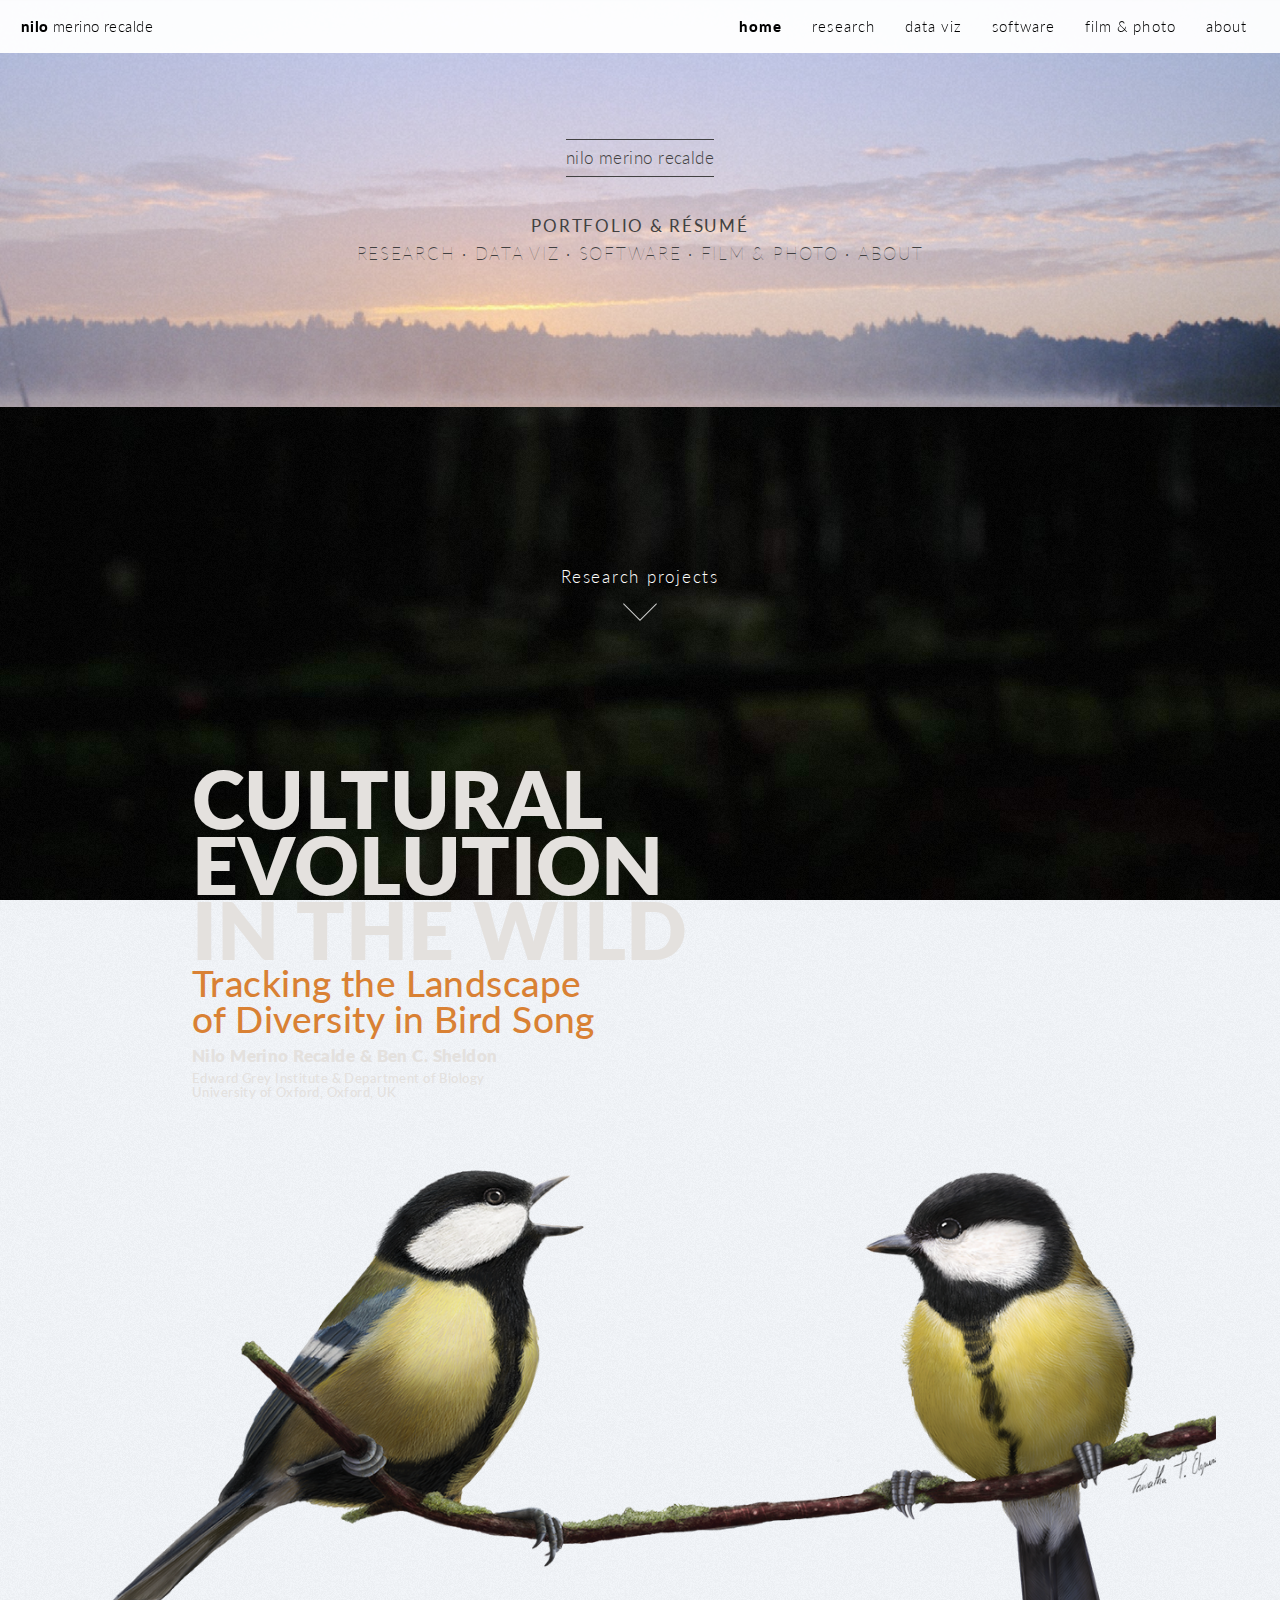
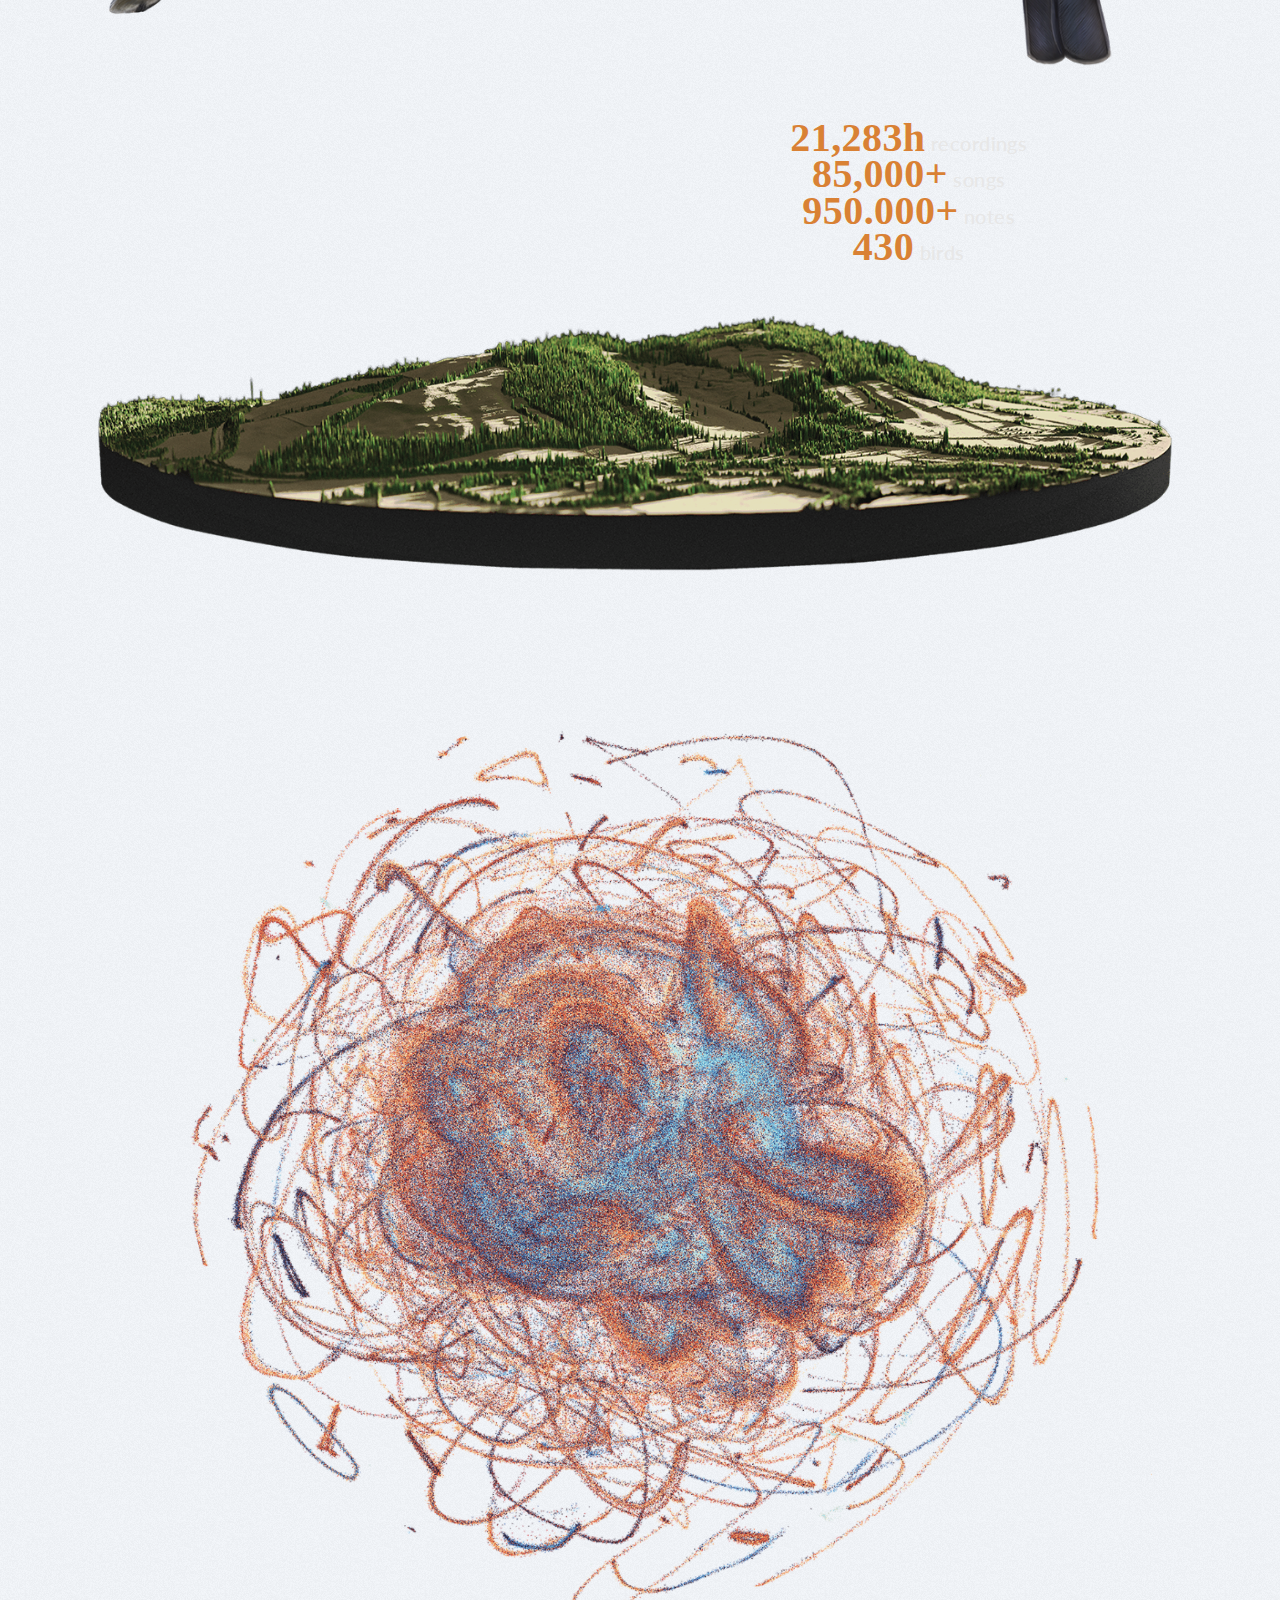
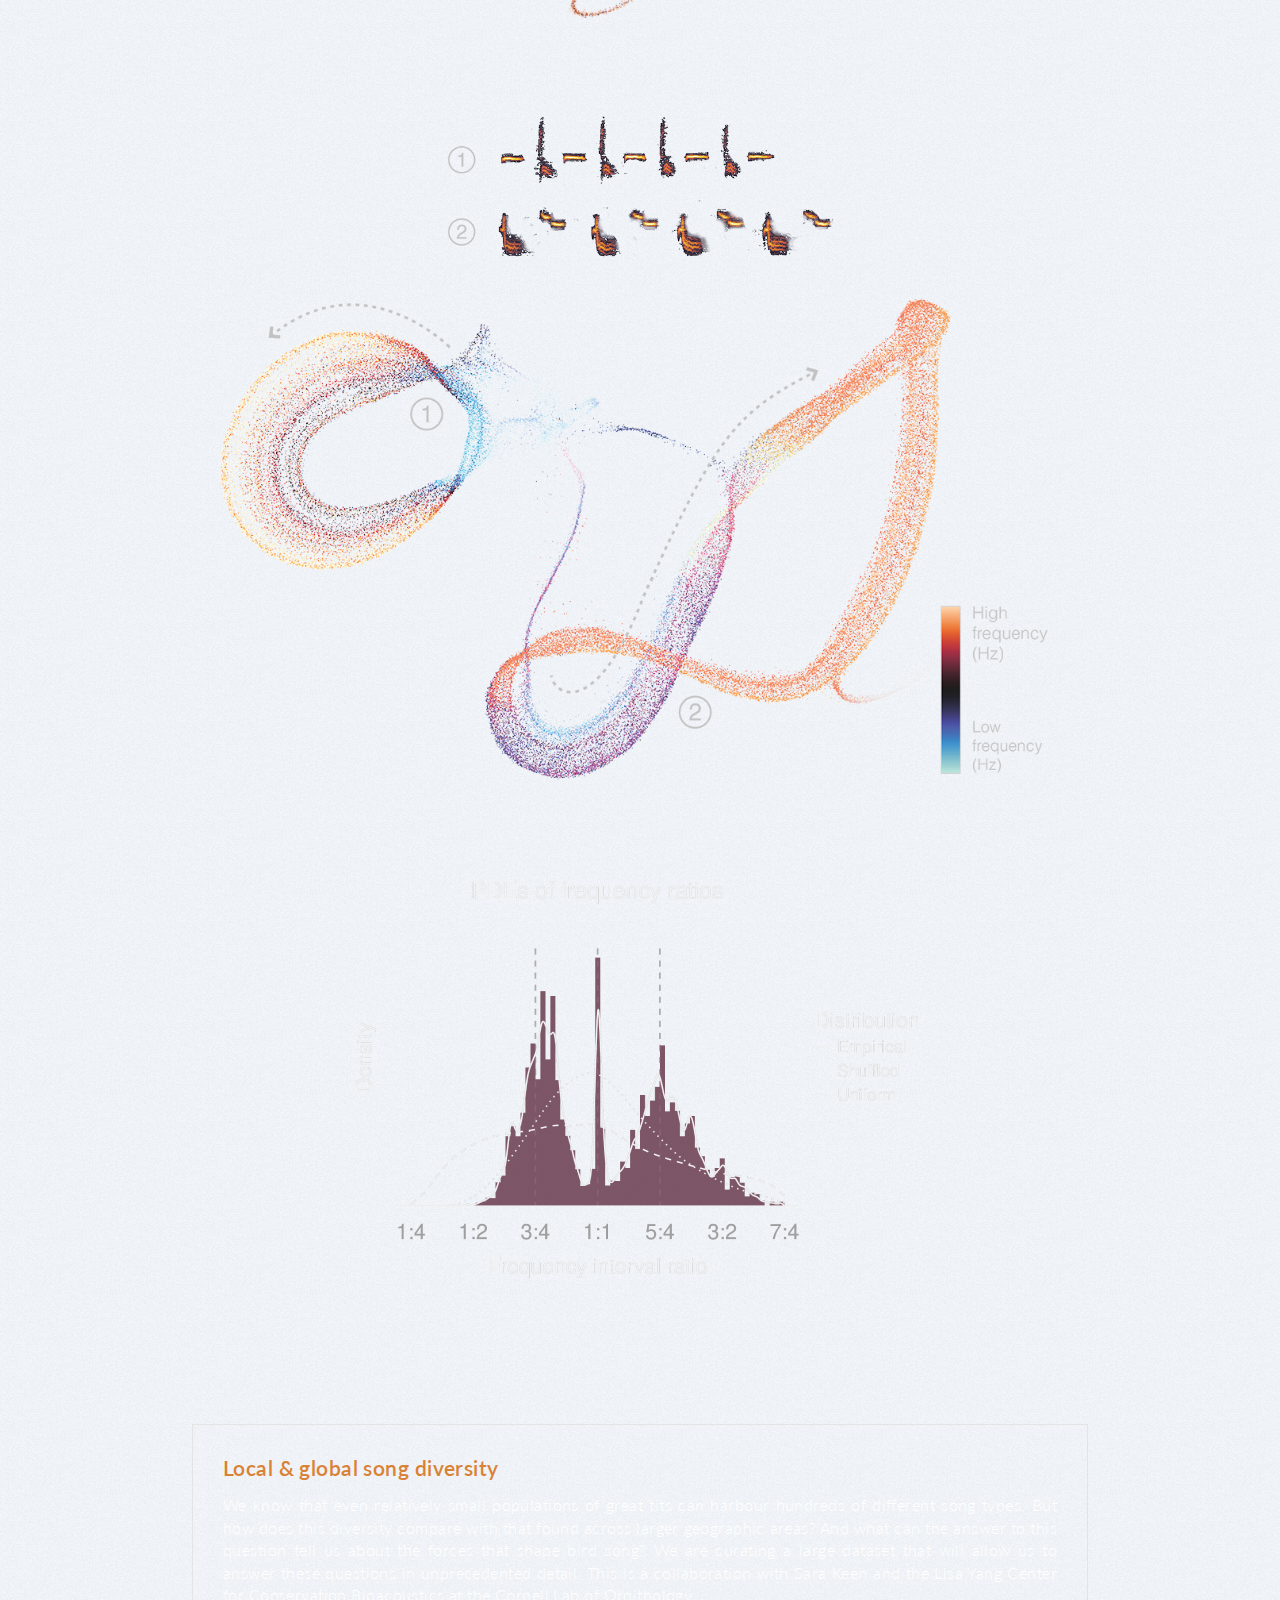
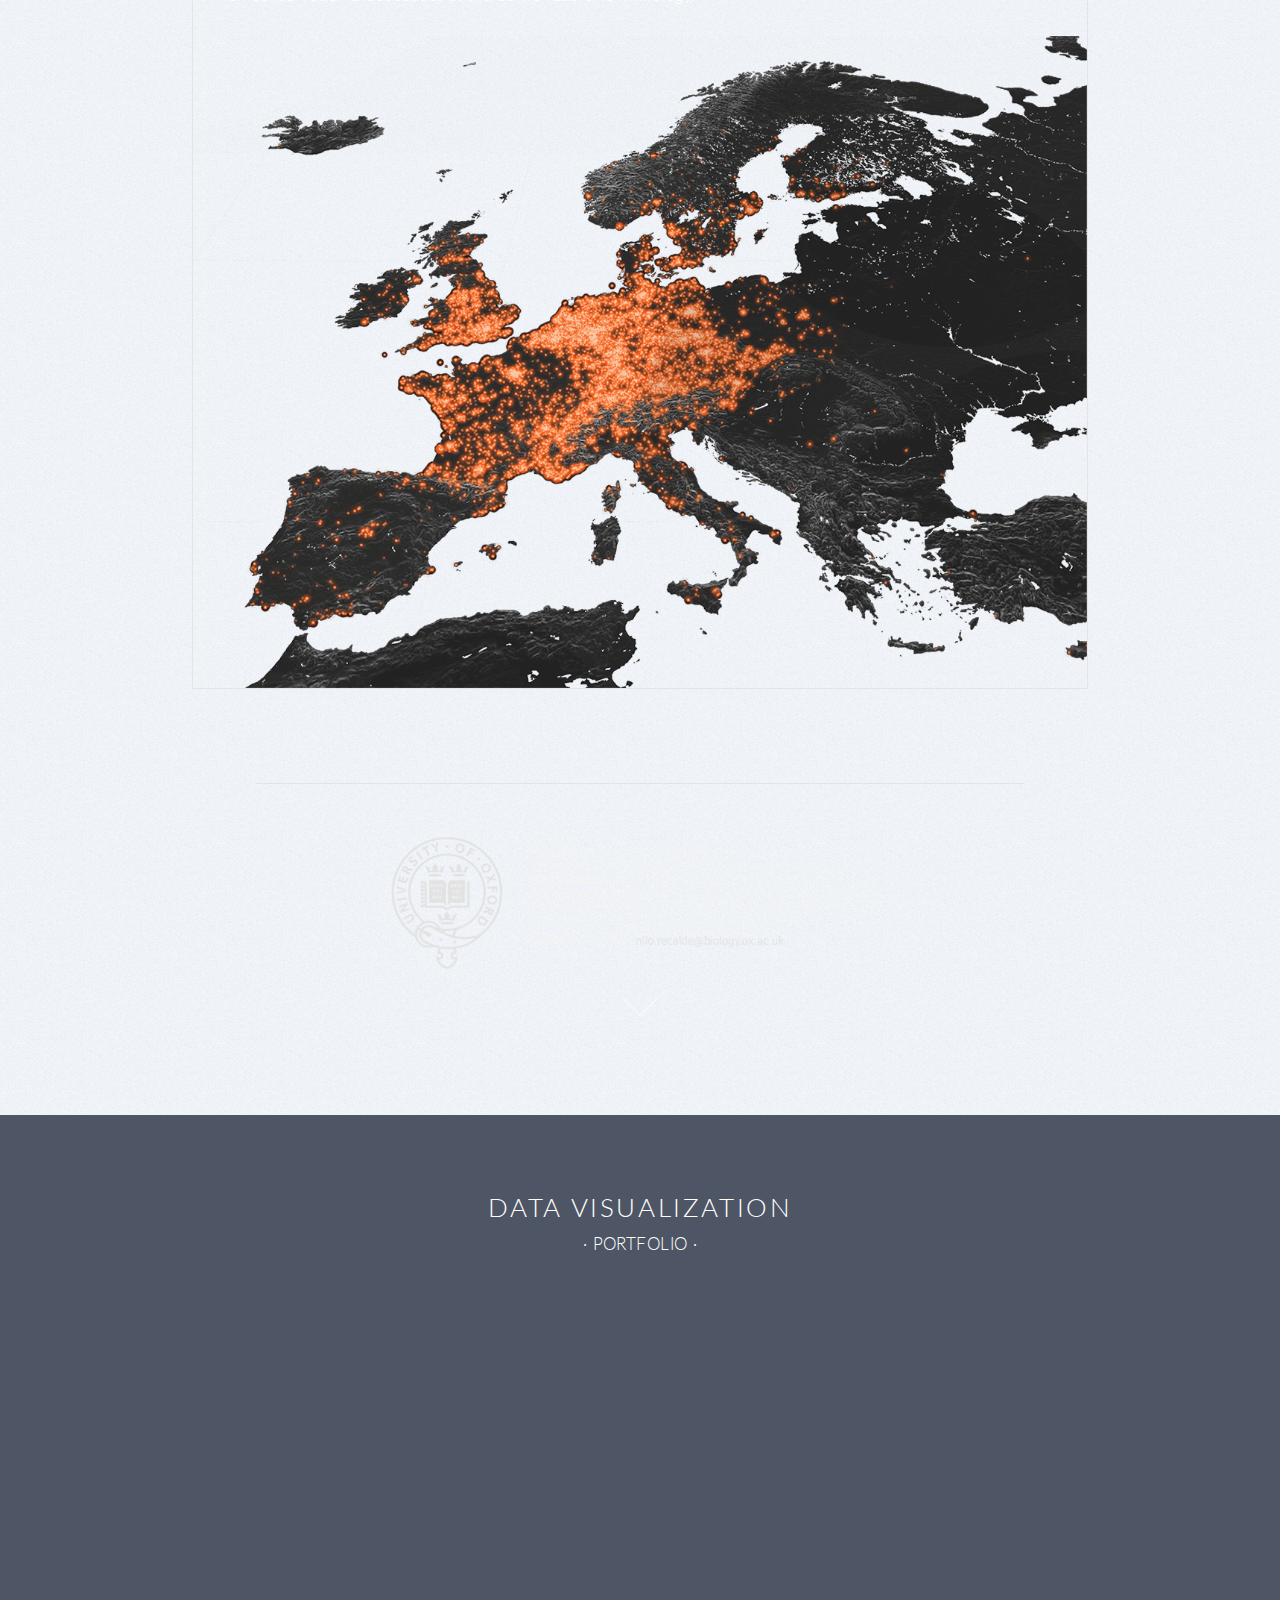
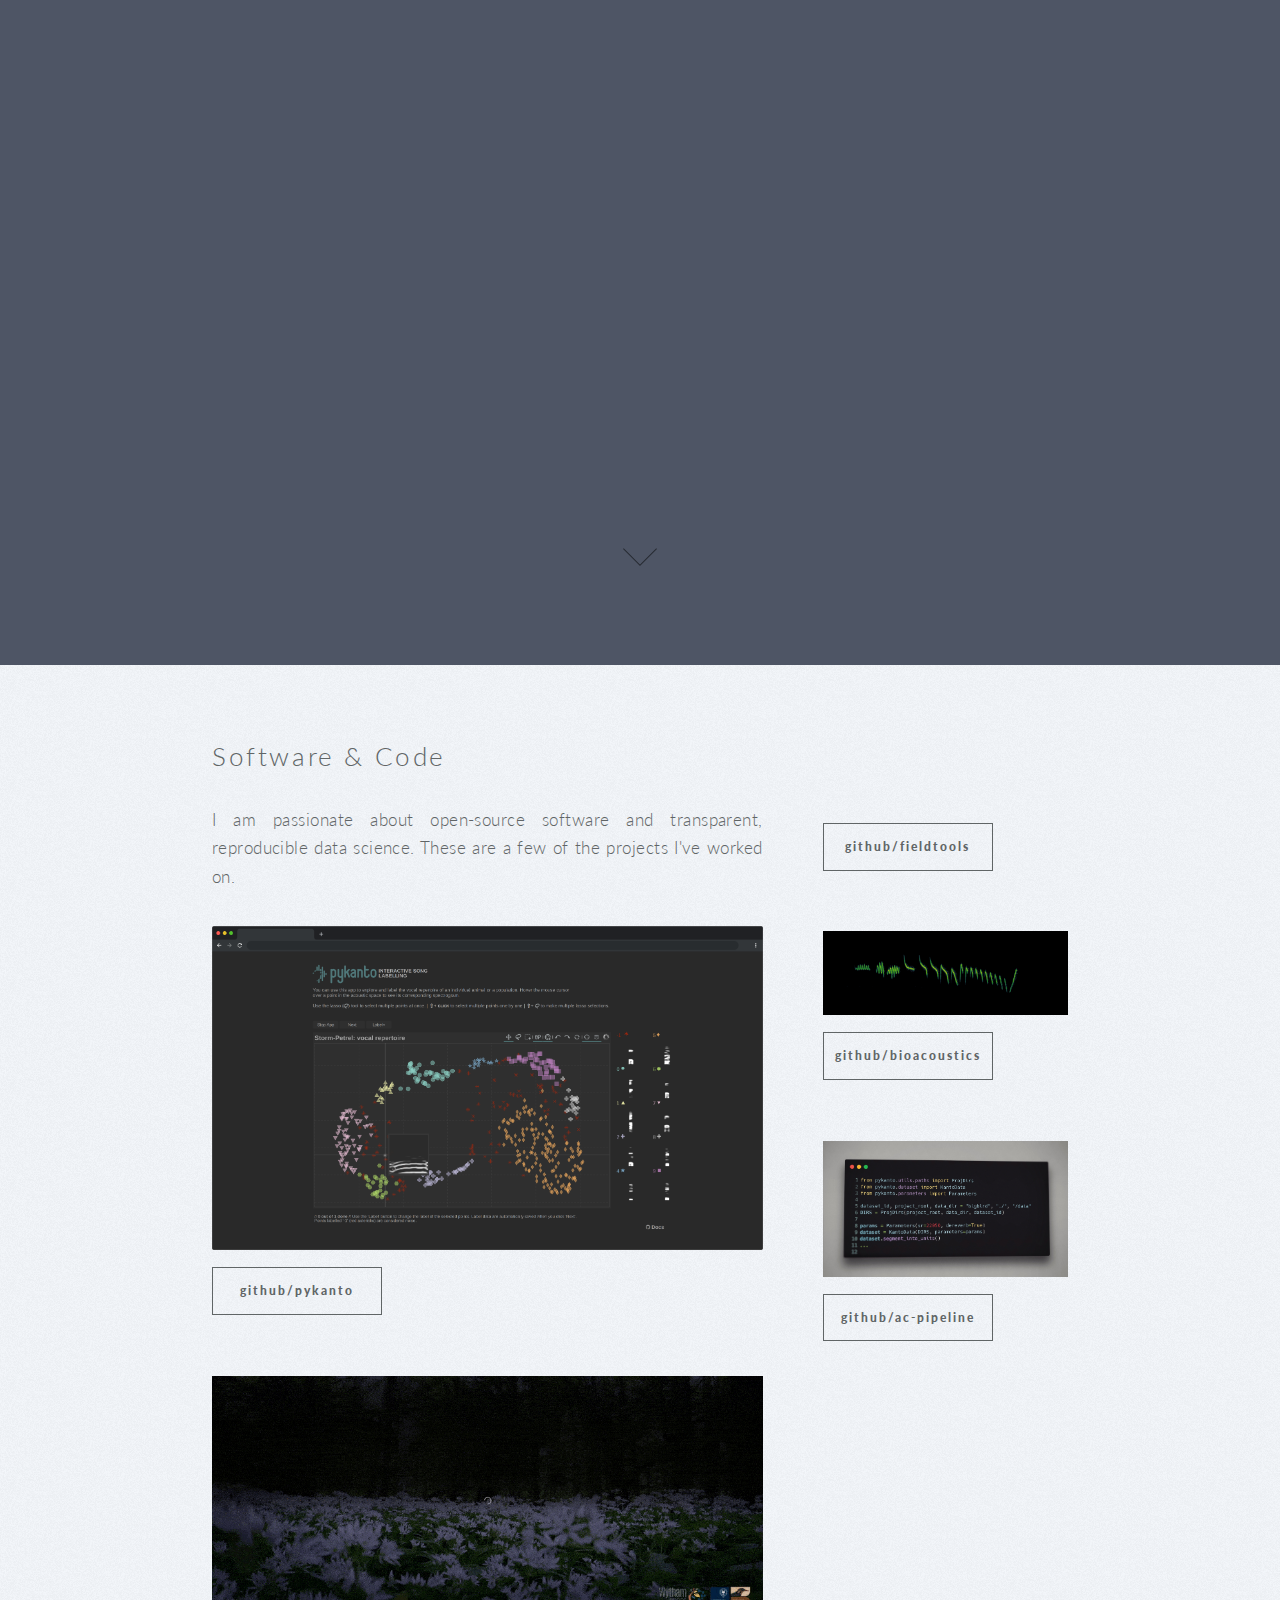
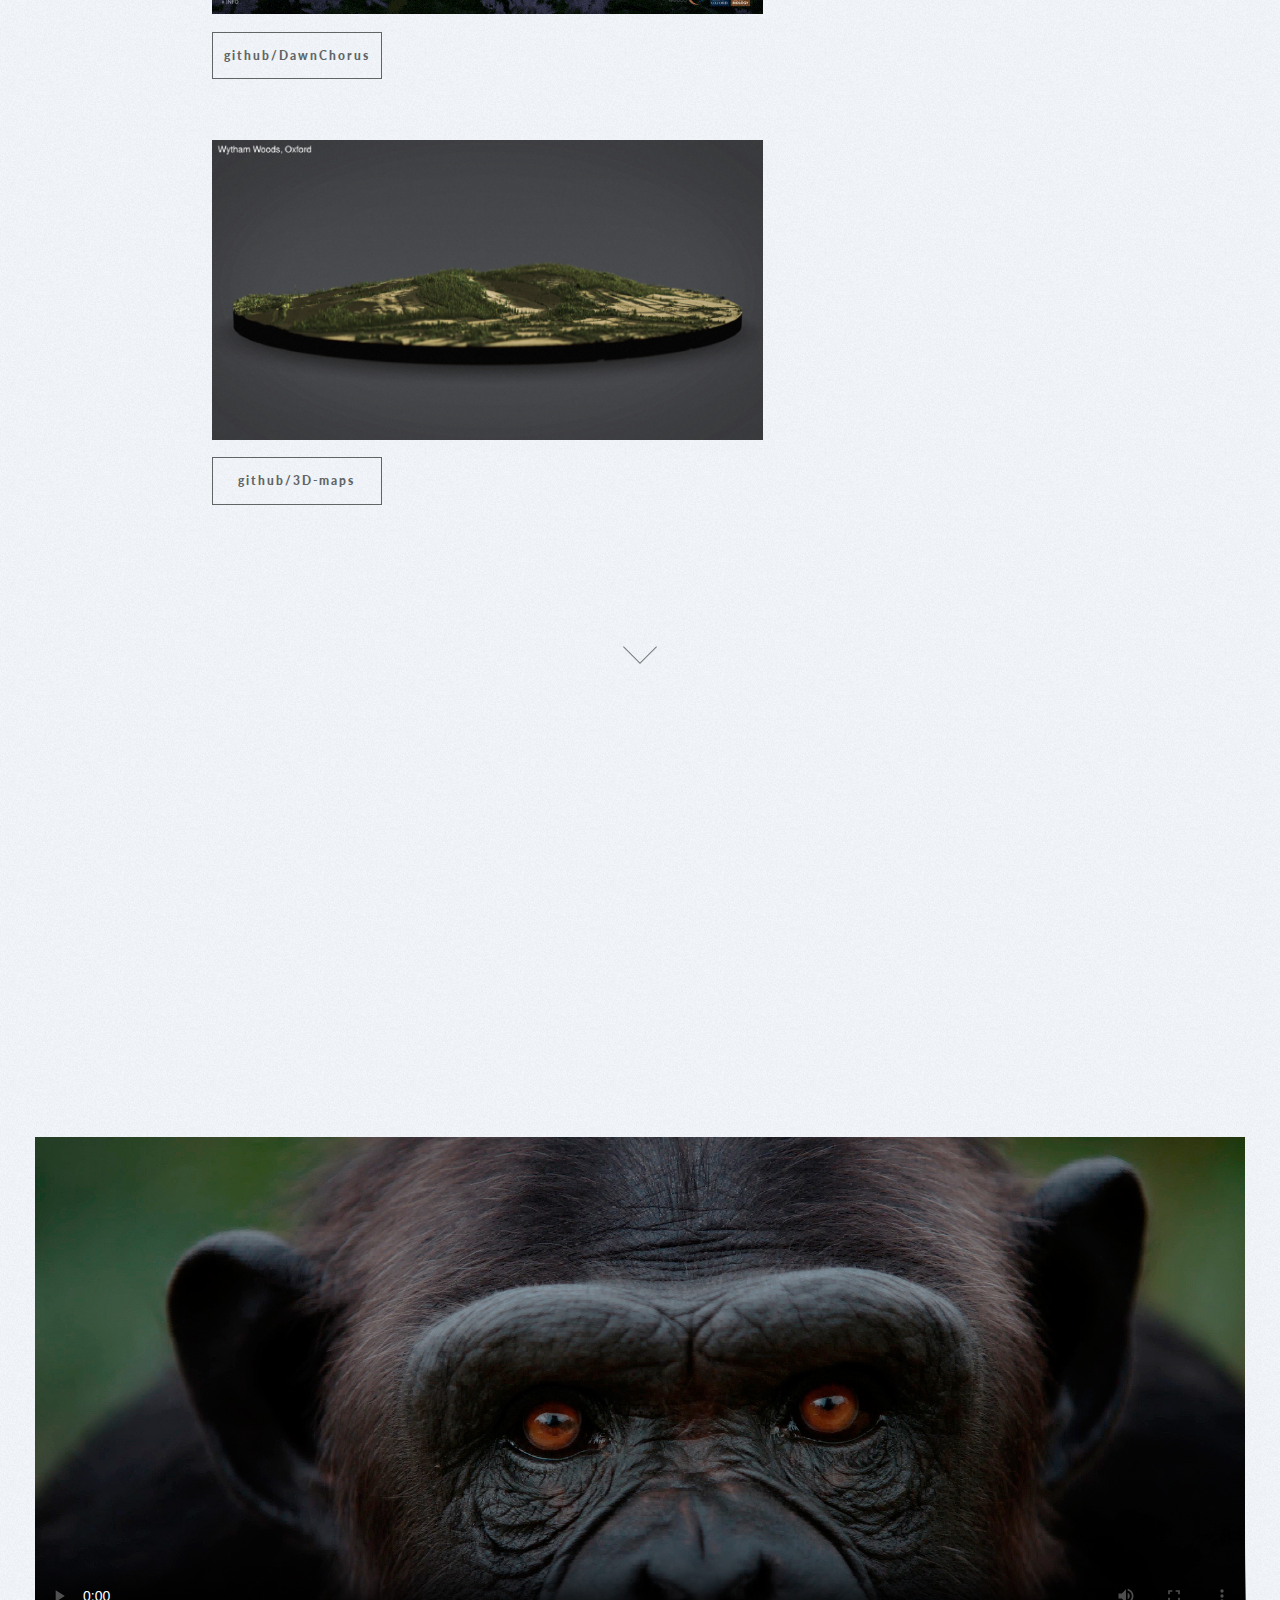
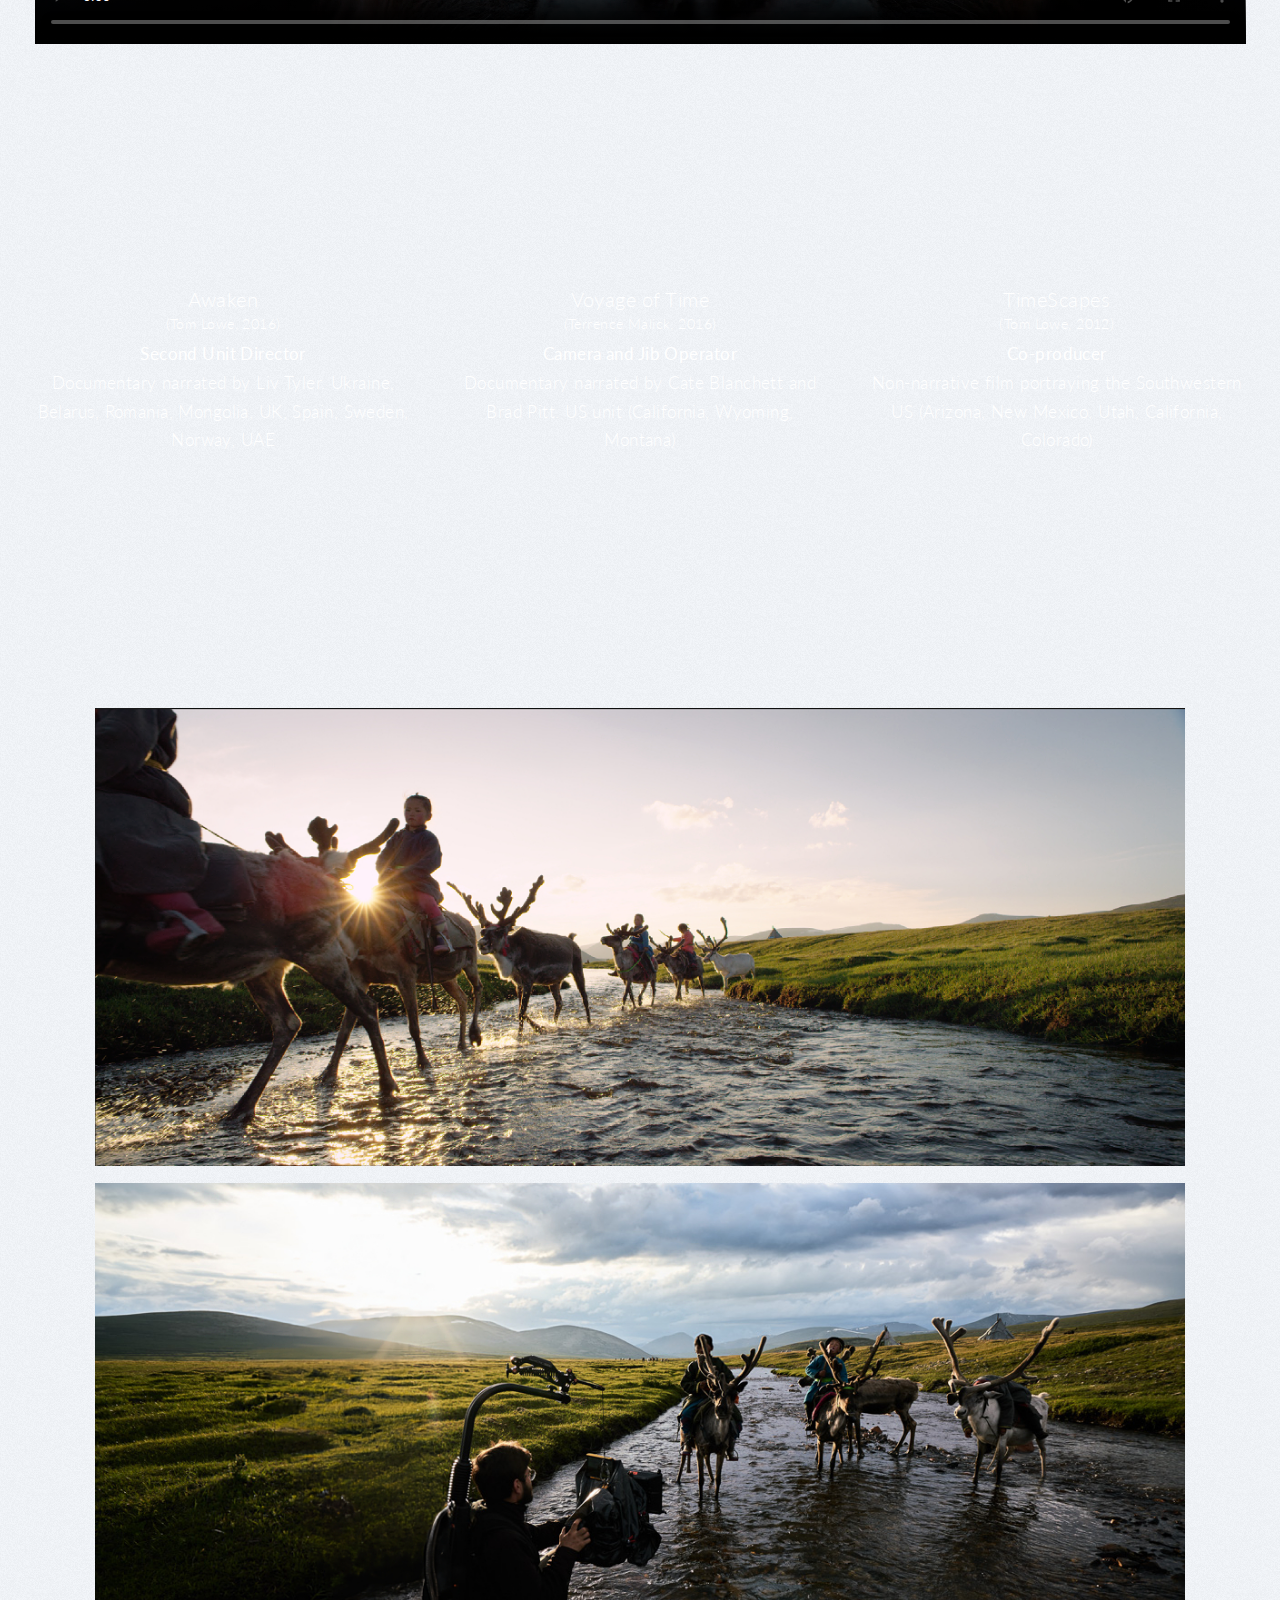
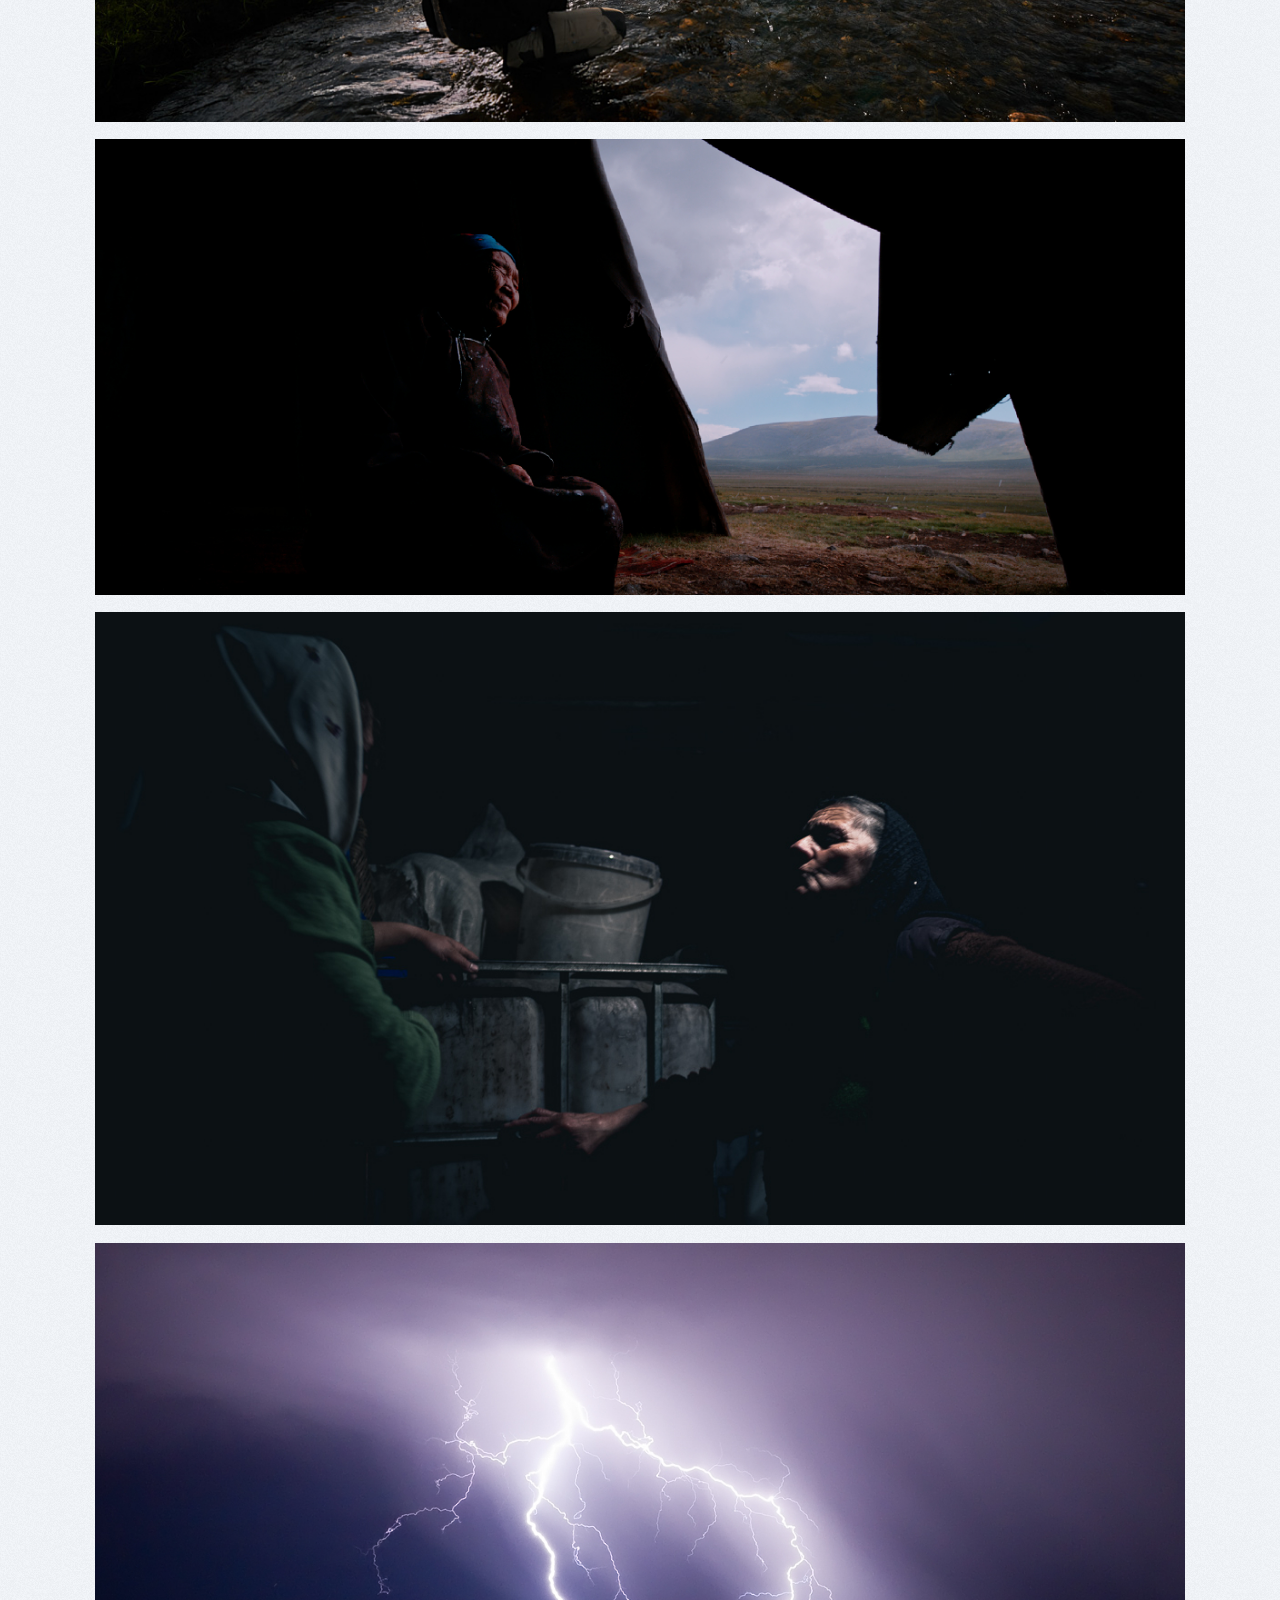
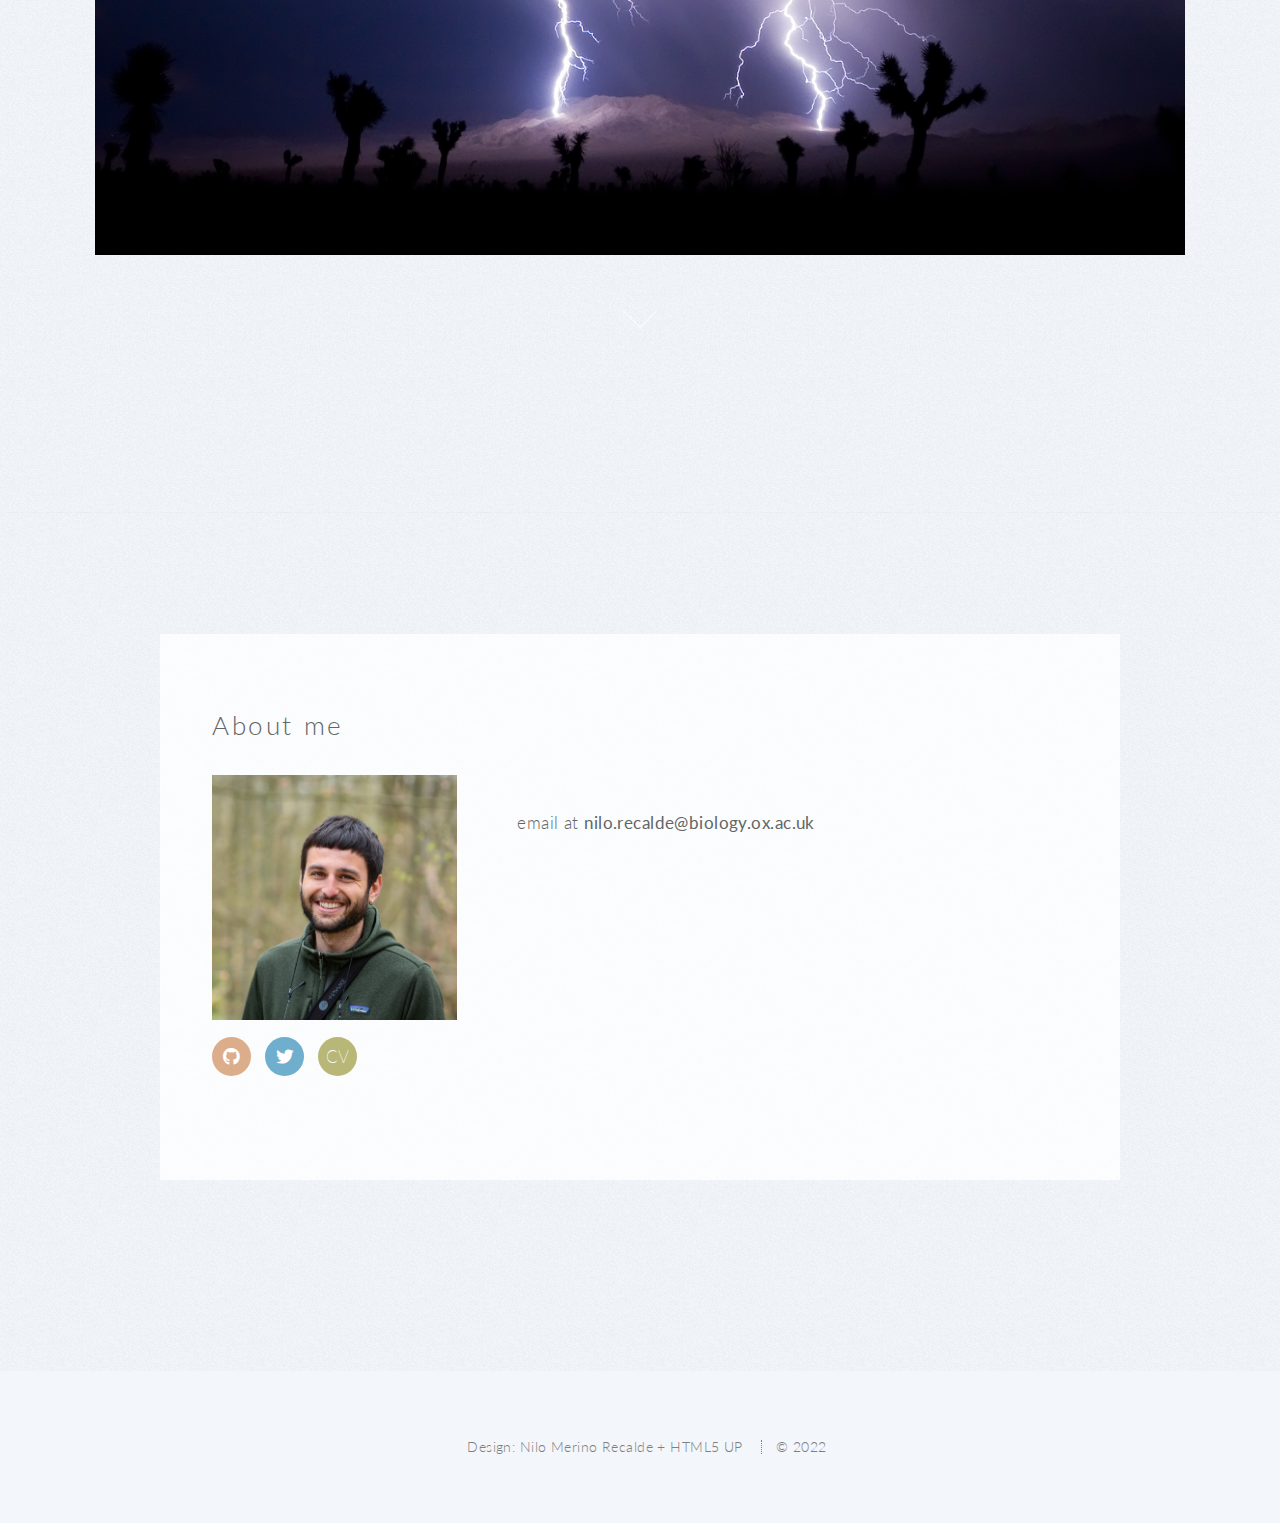
==== commit 6b7730c0: "to solid background on ios" ====
--- a/index.html
+++ b/index.html
@@ -625,6 +625,7 @@
 	<script src="assets/js/util.js"></script>
 	<script src="assets/js/main.js"></script>
 
+
 </body>
 
 </html>--- a/assets/css/main.css
+++ b/assets/css/main.css
@@ -2791,42 +2791,26 @@
 
 
 #greti-song {
-    position: relative;
-    color: #fff;
-    cursor: default;
-    padding-top: 6em;
-    padding-right: 0px;
-    padding-bottom: 0px;
-    padding-left: 0px;
-    text-align: center;
-    background-image: url("../../images/noise.png"), url("../../images/forest_background.jpg");
-    background-attachment: scroll, fixed;
-    background-position: top center;
-    background-repeat: repeat, no-repeat;
-    background-size: 200px, cover;
-}
-
-@media only screen and (max-width: 1024px) {
-    #greti-song {
-        background: none;
-    }
-
-    #greti-song::before {
-        content: '';
-        position: fixed;
-        top: 0;
-        left: 0;
-        width: 100vw;
-        height: 100vh;
-        background-image: url("../../images/noise.png"), url("../../images/forest_background.jpg");
-        background-attachment: scroll, fixed;
-        background-position: top center;
-        background-repeat: repeat, no-repeat;
-        background-size: 200px, cover;
-        z-index: -1;
-    }
-}
-
+	background-image: url("../../images/noise.png"),
+		url("../../images/forest_background.jpg");
+	background-attachment: scroll, fixed;
+	background-position: top center;
+	background-repeat: repeat, no-repeat;
+	background-size: 200px, cover;
+	color: #fff;
+	cursor: default;
+	padding-top: 6em;
+	padding-right: 0px;
+	padding-bottom: 0px;
+	padding-left: 0px;
+	text-align: center;
+}
+@supports (-webkit-touch-callout: none) {
+	#greti-song {
+		background-image: none;
+		background-color: #1c1c1d;
+	}
+}
 
 #greti-song .inner {
 	/* -moz-animation: reveal-banner 1s 0.25s ease-in-out;
--- a/assets/css/main.css
+++ b/assets/css/main.css
@@ -2791,42 +2791,26 @@
 
 
 #greti-song {
-    position: relative;
-    color: #fff;
-    cursor: default;
-    padding-top: 6em;
-    padding-right: 0px;
-    padding-bottom: 0px;
-    padding-left: 0px;
-    text-align: center;
-    background-image: url("../../images/noise.png"), url("../../images/forest_background.jpg");
-    background-attachment: scroll, fixed;
-    background-position: top center;
-    background-repeat: repeat, no-repeat;
-    background-size: 200px, cover;
-}
-
-@media only screen and (max-width: 1024px) {
-    #greti-song {
-        background: none;
-    }
-
-    #greti-song::before {
-        content: '';
-        position: fixed;
-        top: 0;
-        left: 0;
-        width: 100vw;
-        height: 100vh;
-        background-image: url("../../images/noise.png"), url("../../images/forest_background.jpg");
-        background-attachment: scroll, fixed;
-        background-position: top center;
-        background-repeat: repeat, no-repeat;
-        background-size: 200px, cover;
-        z-index: -1;
-    }
-}
-
+	background-image: url("../../images/noise.png"),
+		url("../../images/forest_background.jpg");
+	background-attachment: scroll, fixed;
+	background-position: top center;
+	background-repeat: repeat, no-repeat;
+	background-size: 200px, cover;
+	color: #fff;
+	cursor: default;
+	padding-top: 6em;
+	padding-right: 0px;
+	padding-bottom: 0px;
+	padding-left: 0px;
+	text-align: center;
+}
+@supports (-webkit-touch-callout: none) {
+	#greti-song {
+		background-image: none;
+		background-color: #1c1c1d;
+	}
+}
 
 #greti-song .inner {
 	/* -moz-animation: reveal-banner 1s 0.25s ease-in-out;
--- a/assets/css/main.css
+++ b/assets/css/main.css
@@ -2791,42 +2791,26 @@
 
 
 #greti-song {
-    position: relative;
-    color: #fff;
-    cursor: default;
-    padding-top: 6em;
-    padding-right: 0px;
-    padding-bottom: 0px;
-    padding-left: 0px;
-    text-align: center;
-    background-image: url("../../images/noise.png"), url("../../images/forest_background.jpg");
-    background-attachment: scroll, fixed;
-    background-position: top center;
-    background-repeat: repeat, no-repeat;
-    background-size: 200px, cover;
-}
-
-@media only screen and (max-width: 1024px) {
-    #greti-song {
-        background: none;
-    }
-
-    #greti-song::before {
-        content: '';
-        position: fixed;
-        top: 0;
-        left: 0;
-        width: 100vw;
-        height: 100vh;
-        background-image: url("../../images/noise.png"), url("../../images/forest_background.jpg");
-        background-attachment: scroll, fixed;
-        background-position: top center;
-        background-repeat: repeat, no-repeat;
-        background-size: 200px, cover;
-        z-index: -1;
-    }
-}
-
+	background-image: url("../../images/noise.png"),
+		url("../../images/forest_background.jpg");
+	background-attachment: scroll, fixed;
+	background-position: top center;
+	background-repeat: repeat, no-repeat;
+	background-size: 200px, cover;
+	color: #fff;
+	cursor: default;
+	padding-top: 6em;
+	padding-right: 0px;
+	padding-bottom: 0px;
+	padding-left: 0px;
+	text-align: center;
+}
+@supports (-webkit-touch-callout: none) {
+	#greti-song {
+		background-image: none;
+		background-color: #1c1c1d;
+	}
+}
 
 #greti-song .inner {
 	/* -moz-animation: reveal-banner 1s 0.25s ease-in-out;
--- a/assets/css/main.css
+++ b/assets/css/main.css
@@ -2791,42 +2791,26 @@
 
 
 #greti-song {
-    position: relative;
-    color: #fff;
-    cursor: default;
-    padding-top: 6em;
-    padding-right: 0px;
-    padding-bottom: 0px;
-    padding-left: 0px;
-    text-align: center;
-    background-image: url("../../images/noise.png"), url("../../images/forest_background.jpg");
-    background-attachment: scroll, fixed;
-    background-position: top center;
-    background-repeat: repeat, no-repeat;
-    background-size: 200px, cover;
-}
-
-@media only screen and (max-width: 1024px) {
-    #greti-song {
-        background: none;
-    }
-
-    #greti-song::before {
-        content: '';
-        position: fixed;
-        top: 0;
-        left: 0;
-        width: 100vw;
-        height: 100vh;
-        background-image: url("../../images/noise.png"), url("../../images/forest_background.jpg");
-        background-attachment: scroll, fixed;
-        background-position: top center;
-        background-repeat: repeat, no-repeat;
-        background-size: 200px, cover;
-        z-index: -1;
-    }
-}
-
+	background-image: url("../../images/noise.png"),
+		url("../../images/forest_background.jpg");
+	background-attachment: scroll, fixed;
+	background-position: top center;
+	background-repeat: repeat, no-repeat;
+	background-size: 200px, cover;
+	color: #fff;
+	cursor: default;
+	padding-top: 6em;
+	padding-right: 0px;
+	padding-bottom: 0px;
+	padding-left: 0px;
+	text-align: center;
+}
+@supports (-webkit-touch-callout: none) {
+	#greti-song {
+		background-image: none;
+		background-color: #1c1c1d;
+	}
+}
 
 #greti-song .inner {
 	/* -moz-animation: reveal-banner 1s 0.25s ease-in-out;
--- a/assets/css/main.css
+++ b/assets/css/main.css
@@ -2791,42 +2791,26 @@
 
 
 #greti-song {
-    position: relative;
-    color: #fff;
-    cursor: default;
-    padding-top: 6em;
-    padding-right: 0px;
-    padding-bottom: 0px;
-    padding-left: 0px;
-    text-align: center;
-    background-image: url("../../images/noise.png"), url("../../images/forest_background.jpg");
-    background-attachment: scroll, fixed;
-    background-position: top center;
-    background-repeat: repeat, no-repeat;
-    background-size: 200px, cover;
-}
-
-@media only screen and (max-width: 1024px) {
-    #greti-song {
-        background: none;
-    }
-
-    #greti-song::before {
-        content: '';
-        position: fixed;
-        top: 0;
-        left: 0;
-        width: 100vw;
-        height: 100vh;
-        background-image: url("../../images/noise.png"), url("../../images/forest_background.jpg");
-        background-attachment: scroll, fixed;
-        background-position: top center;
-        background-repeat: repeat, no-repeat;
-        background-size: 200px, cover;
-        z-index: -1;
-    }
-}
-
+	background-image: url("../../images/noise.png"),
+		url("../../images/forest_background.jpg");
+	background-attachment: scroll, fixed;
+	background-position: top center;
+	background-repeat: repeat, no-repeat;
+	background-size: 200px, cover;
+	color: #fff;
+	cursor: default;
+	padding-top: 6em;
+	padding-right: 0px;
+	padding-bottom: 0px;
+	padding-left: 0px;
+	text-align: center;
+}
+@supports (-webkit-touch-callout: none) {
+	#greti-song {
+		background-image: none;
+		background-color: #1c1c1d;
+	}
+}
 
 #greti-song .inner {
 	/* -moz-animation: reveal-banner 1s 0.25s ease-in-out;
--- a/assets/css/main.css
+++ b/assets/css/main.css
@@ -2791,42 +2791,26 @@
 
 
 #greti-song {
-    position: relative;
-    color: #fff;
-    cursor: default;
-    padding-top: 6em;
-    padding-right: 0px;
-    padding-bottom: 0px;
-    padding-left: 0px;
-    text-align: center;
-    background-image: url("../../images/noise.png"), url("../../images/forest_background.jpg");
-    background-attachment: scroll, fixed;
-    background-position: top center;
-    background-repeat: repeat, no-repeat;
-    background-size: 200px, cover;
-}
-
-@media only screen and (max-width: 1024px) {
-    #greti-song {
-        background: none;
-    }
-
-    #greti-song::before {
-        content: '';
-        position: fixed;
-        top: 0;
-        left: 0;
-        width: 100vw;
-        height: 100vh;
-        background-image: url("../../images/noise.png"), url("../../images/forest_background.jpg");
-        background-attachment: scroll, fixed;
-        background-position: top center;
-        background-repeat: repeat, no-repeat;
-        background-size: 200px, cover;
-        z-index: -1;
-    }
-}
-
+	background-image: url("../../images/noise.png"),
+		url("../../images/forest_background.jpg");
+	background-attachment: scroll, fixed;
+	background-position: top center;
+	background-repeat: repeat, no-repeat;
+	background-size: 200px, cover;
+	color: #fff;
+	cursor: default;
+	padding-top: 6em;
+	padding-right: 0px;
+	padding-bottom: 0px;
+	padding-left: 0px;
+	text-align: center;
+}
+@supports (-webkit-touch-callout: none) {
+	#greti-song {
+		background-image: none;
+		background-color: #1c1c1d;
+	}
+}
 
 #greti-song .inner {
 	/* -moz-animation: reveal-banner 1s 0.25s ease-in-out;
--- a/assets/css/main.css
+++ b/assets/css/main.css
@@ -2791,42 +2791,26 @@
 
 
 #greti-song {
-    position: relative;
-    color: #fff;
-    cursor: default;
-    padding-top: 6em;
-    padding-right: 0px;
-    padding-bottom: 0px;
-    padding-left: 0px;
-    text-align: center;
-    background-image: url("../../images/noise.png"), url("../../images/forest_background.jpg");
-    background-attachment: scroll, fixed;
-    background-position: top center;
-    background-repeat: repeat, no-repeat;
-    background-size: 200px, cover;
-}
-
-@media only screen and (max-width: 1024px) {
-    #greti-song {
-        background: none;
-    }
-
-    #greti-song::before {
-        content: '';
-        position: fixed;
-        top: 0;
-        left: 0;
-        width: 100vw;
-        height: 100vh;
-        background-image: url("../../images/noise.png"), url("../../images/forest_background.jpg");
-        background-attachment: scroll, fixed;
-        background-position: top center;
-        background-repeat: repeat, no-repeat;
-        background-size: 200px, cover;
-        z-index: -1;
-    }
-}
-
+	background-image: url("../../images/noise.png"),
+		url("../../images/forest_background.jpg");
+	background-attachment: scroll, fixed;
+	background-position: top center;
+	background-repeat: repeat, no-repeat;
+	background-size: 200px, cover;
+	color: #fff;
+	cursor: default;
+	padding-top: 6em;
+	padding-right: 0px;
+	padding-bottom: 0px;
+	padding-left: 0px;
+	text-align: center;
+}
+@supports (-webkit-touch-callout: none) {
+	#greti-song {
+		background-image: none;
+		background-color: #1c1c1d;
+	}
+}
 
 #greti-song .inner {
 	/* -moz-animation: reveal-banner 1s 0.25s ease-in-out;
--- a/assets/css/main.css
+++ b/assets/css/main.css
@@ -2791,42 +2791,26 @@
 
 
 #greti-song {
-    position: relative;
-    color: #fff;
-    cursor: default;
-    padding-top: 6em;
-    padding-right: 0px;
-    padding-bottom: 0px;
-    padding-left: 0px;
-    text-align: center;
-    background-image: url("../../images/noise.png"), url("../../images/forest_background.jpg");
-    background-attachment: scroll, fixed;
-    background-position: top center;
-    background-repeat: repeat, no-repeat;
-    background-size: 200px, cover;
-}
-
-@media only screen and (max-width: 1024px) {
-    #greti-song {
-        background: none;
-    }
-
-    #greti-song::before {
-        content: '';
-        position: fixed;
-        top: 0;
-        left: 0;
-        width: 100vw;
-        height: 100vh;
-        background-image: url("../../images/noise.png"), url("../../images/forest_background.jpg");
-        background-attachment: scroll, fixed;
-        background-position: top center;
-        background-repeat: repeat, no-repeat;
-        background-size: 200px, cover;
-        z-index: -1;
-    }
-}
-
+	background-image: url("../../images/noise.png"),
+		url("../../images/forest_background.jpg");
+	background-attachment: scroll, fixed;
+	background-position: top center;
+	background-repeat: repeat, no-repeat;
+	background-size: 200px, cover;
+	color: #fff;
+	cursor: default;
+	padding-top: 6em;
+	padding-right: 0px;
+	padding-bottom: 0px;
+	padding-left: 0px;
+	text-align: center;
+}
+@supports (-webkit-touch-callout: none) {
+	#greti-song {
+		background-image: none;
+		background-color: #1c1c1d;
+	}
+}
 
 #greti-song .inner {
 	/* -moz-animation: reveal-banner 1s 0.25s ease-in-out;
--- a/assets/css/main.css
+++ b/assets/css/main.css
@@ -2791,42 +2791,26 @@
 
 
 #greti-song {
-    position: relative;
-    color: #fff;
-    cursor: default;
-    padding-top: 6em;
-    padding-right: 0px;
-    padding-bottom: 0px;
-    padding-left: 0px;
-    text-align: center;
-    background-image: url("../../images/noise.png"), url("../../images/forest_background.jpg");
-    background-attachment: scroll, fixed;
-    background-position: top center;
-    background-repeat: repeat, no-repeat;
-    background-size: 200px, cover;
-}
-
-@media only screen and (max-width: 1024px) {
-    #greti-song {
-        background: none;
-    }
-
-    #greti-song::before {
-        content: '';
-        position: fixed;
-        top: 0;
-        left: 0;
-        width: 100vw;
-        height: 100vh;
-        background-image: url("../../images/noise.png"), url("../../images/forest_background.jpg");
-        background-attachment: scroll, fixed;
-        background-position: top center;
-        background-repeat: repeat, no-repeat;
-        background-size: 200px, cover;
-        z-index: -1;
-    }
-}
-
+	background-image: url("../../images/noise.png"),
+		url("../../images/forest_background.jpg");
+	background-attachment: scroll, fixed;
+	background-position: top center;
+	background-repeat: repeat, no-repeat;
+	background-size: 200px, cover;
+	color: #fff;
+	cursor: default;
+	padding-top: 6em;
+	padding-right: 0px;
+	padding-bottom: 0px;
+	padding-left: 0px;
+	text-align: center;
+}
+@supports (-webkit-touch-callout: none) {
+	#greti-song {
+		background-image: none;
+		background-color: #1c1c1d;
+	}
+}
 
 #greti-song .inner {
 	/* -moz-animation: reveal-banner 1s 0.25s ease-in-out;
--- a/assets/css/main.css
+++ b/assets/css/main.css
@@ -2791,42 +2791,26 @@
 
 
 #greti-song {
-    position: relative;
-    color: #fff;
-    cursor: default;
-    padding-top: 6em;
-    padding-right: 0px;
-    padding-bottom: 0px;
-    padding-left: 0px;
-    text-align: center;
-    background-image: url("../../images/noise.png"), url("../../images/forest_background.jpg");
-    background-attachment: scroll, fixed;
-    background-position: top center;
-    background-repeat: repeat, no-repeat;
-    background-size: 200px, cover;
-}
-
-@media only screen and (max-width: 1024px) {
-    #greti-song {
-        background: none;
-    }
-
-    #greti-song::before {
-        content: '';
-        position: fixed;
-        top: 0;
-        left: 0;
-        width: 100vw;
-        height: 100vh;
-        background-image: url("../../images/noise.png"), url("../../images/forest_background.jpg");
-        background-attachment: scroll, fixed;
-        background-position: top center;
-        background-repeat: repeat, no-repeat;
-        background-size: 200px, cover;
-        z-index: -1;
-    }
-}
-
+	background-image: url("../../images/noise.png"),
+		url("../../images/forest_background.jpg");
+	background-attachment: scroll, fixed;
+	background-position: top center;
+	background-repeat: repeat, no-repeat;
+	background-size: 200px, cover;
+	color: #fff;
+	cursor: default;
+	padding-top: 6em;
+	padding-right: 0px;
+	padding-bottom: 0px;
+	padding-left: 0px;
+	text-align: center;
+}
+@supports (-webkit-touch-callout: none) {
+	#greti-song {
+		background-image: none;
+		background-color: #1c1c1d;
+	}
+}
 
 #greti-song .inner {
 	/* -moz-animation: reveal-banner 1s 0.25s ease-in-out;
--- a/assets/css/main.css
+++ b/assets/css/main.css
@@ -2791,42 +2791,26 @@
 
 
 #greti-song {
-    position: relative;
-    color: #fff;
-    cursor: default;
-    padding-top: 6em;
-    padding-right: 0px;
-    padding-bottom: 0px;
-    padding-left: 0px;
-    text-align: center;
-    background-image: url("../../images/noise.png"), url("../../images/forest_background.jpg");
-    background-attachment: scroll, fixed;
-    background-position: top center;
-    background-repeat: repeat, no-repeat;
-    background-size: 200px, cover;
-}
-
-@media only screen and (max-width: 1024px) {
-    #greti-song {
-        background: none;
-    }
-
-    #greti-song::before {
-        content: '';
-        position: fixed;
-        top: 0;
-        left: 0;
-        width: 100vw;
-        height: 100vh;
-        background-image: url("../../images/noise.png"), url("../../images/forest_background.jpg");
-        background-attachment: scroll, fixed;
-        background-position: top center;
-        background-repeat: repeat, no-repeat;
-        background-size: 200px, cover;
-        z-index: -1;
-    }
-}
-
+	background-image: url("../../images/noise.png"),
+		url("../../images/forest_background.jpg");
+	background-attachment: scroll, fixed;
+	background-position: top center;
+	background-repeat: repeat, no-repeat;
+	background-size: 200px, cover;
+	color: #fff;
+	cursor: default;
+	padding-top: 6em;
+	padding-right: 0px;
+	padding-bottom: 0px;
+	padding-left: 0px;
+	text-align: center;
+}
+@supports (-webkit-touch-callout: none) {
+	#greti-song {
+		background-image: none;
+		background-color: #1c1c1d;
+	}
+}
 
 #greti-song .inner {
 	/* -moz-animation: reveal-banner 1s 0.25s ease-in-out;
--- a/assets/css/main.css
+++ b/assets/css/main.css
@@ -2791,42 +2791,26 @@
 
 
 #greti-song {
-    position: relative;
-    color: #fff;
-    cursor: default;
-    padding-top: 6em;
-    padding-right: 0px;
-    padding-bottom: 0px;
-    padding-left: 0px;
-    text-align: center;
-    background-image: url("../../images/noise.png"), url("../../images/forest_background.jpg");
-    background-attachment: scroll, fixed;
-    background-position: top center;
-    background-repeat: repeat, no-repeat;
-    background-size: 200px, cover;
-}
-
-@media only screen and (max-width: 1024px) {
-    #greti-song {
-        background: none;
-    }
-
-    #greti-song::before {
-        content: '';
-        position: fixed;
-        top: 0;
-        left: 0;
-        width: 100vw;
-        height: 100vh;
-        background-image: url("../../images/noise.png"), url("../../images/forest_background.jpg");
-        background-attachment: scroll, fixed;
-        background-position: top center;
-        background-repeat: repeat, no-repeat;
-        background-size: 200px, cover;
-        z-index: -1;
-    }
-}
-
+	background-image: url("../../images/noise.png"),
+		url("../../images/forest_background.jpg");
+	background-attachment: scroll, fixed;
+	background-position: top center;
+	background-repeat: repeat, no-repeat;
+	background-size: 200px, cover;
+	color: #fff;
+	cursor: default;
+	padding-top: 6em;
+	padding-right: 0px;
+	padding-bottom: 0px;
+	padding-left: 0px;
+	text-align: center;
+}
+@supports (-webkit-touch-callout: none) {
+	#greti-song {
+		background-image: none;
+		background-color: #1c1c1d;
+	}
+}
 
 #greti-song .inner {
 	/* -moz-animation: reveal-banner 1s 0.25s ease-in-out;
--- a/assets/css/main.css
+++ b/assets/css/main.css
@@ -2791,42 +2791,26 @@
 
 
 #greti-song {
-    position: relative;
-    color: #fff;
-    cursor: default;
-    padding-top: 6em;
-    padding-right: 0px;
-    padding-bottom: 0px;
-    padding-left: 0px;
-    text-align: center;
-    background-image: url("../../images/noise.png"), url("../../images/forest_background.jpg");
-    background-attachment: scroll, fixed;
-    background-position: top center;
-    background-repeat: repeat, no-repeat;
-    background-size: 200px, cover;
-}
-
-@media only screen and (max-width: 1024px) {
-    #greti-song {
-        background: none;
-    }
-
-    #greti-song::before {
-        content: '';
-        position: fixed;
-        top: 0;
-        left: 0;
-        width: 100vw;
-        height: 100vh;
-        background-image: url("../../images/noise.png"), url("../../images/forest_background.jpg");
-        background-attachment: scroll, fixed;
-        background-position: top center;
-        background-repeat: repeat, no-repeat;
-        background-size: 200px, cover;
-        z-index: -1;
-    }
-}
-
+	background-image: url("../../images/noise.png"),
+		url("../../images/forest_background.jpg");
+	background-attachment: scroll, fixed;
+	background-position: top center;
+	background-repeat: repeat, no-repeat;
+	background-size: 200px, cover;
+	color: #fff;
+	cursor: default;
+	padding-top: 6em;
+	padding-right: 0px;
+	padding-bottom: 0px;
+	padding-left: 0px;
+	text-align: center;
+}
+@supports (-webkit-touch-callout: none) {
+	#greti-song {
+		background-image: none;
+		background-color: #1c1c1d;
+	}
+}
 
 #greti-song .inner {
 	/* -moz-animation: reveal-banner 1s 0.25s ease-in-out;
--- a/assets/css/main.css
+++ b/assets/css/main.css
@@ -2791,42 +2791,26 @@
 
 
 #greti-song {
-    position: relative;
-    color: #fff;
-    cursor: default;
-    padding-top: 6em;
-    padding-right: 0px;
-    padding-bottom: 0px;
-    padding-left: 0px;
-    text-align: center;
-    background-image: url("../../images/noise.png"), url("../../images/forest_background.jpg");
-    background-attachment: scroll, fixed;
-    background-position: top center;
-    background-repeat: repeat, no-repeat;
-    background-size: 200px, cover;
-}
-
-@media only screen and (max-width: 1024px) {
-    #greti-song {
-        background: none;
-    }
-
-    #greti-song::before {
-        content: '';
-        position: fixed;
-        top: 0;
-        left: 0;
-        width: 100vw;
-        height: 100vh;
-        background-image: url("../../images/noise.png"), url("../../images/forest_background.jpg");
-        background-attachment: scroll, fixed;
-        background-position: top center;
-        background-repeat: repeat, no-repeat;
-        background-size: 200px, cover;
-        z-index: -1;
-    }
-}
-
+	background-image: url("../../images/noise.png"),
+		url("../../images/forest_background.jpg");
+	background-attachment: scroll, fixed;
+	background-position: top center;
+	background-repeat: repeat, no-repeat;
+	background-size: 200px, cover;
+	color: #fff;
+	cursor: default;
+	padding-top: 6em;
+	padding-right: 0px;
+	padding-bottom: 0px;
+	padding-left: 0px;
+	text-align: center;
+}
+@supports (-webkit-touch-callout: none) {
+	#greti-song {
+		background-image: none;
+		background-color: #1c1c1d;
+	}
+}
 
 #greti-song .inner {
 	/* -moz-animation: reveal-banner 1s 0.25s ease-in-out;
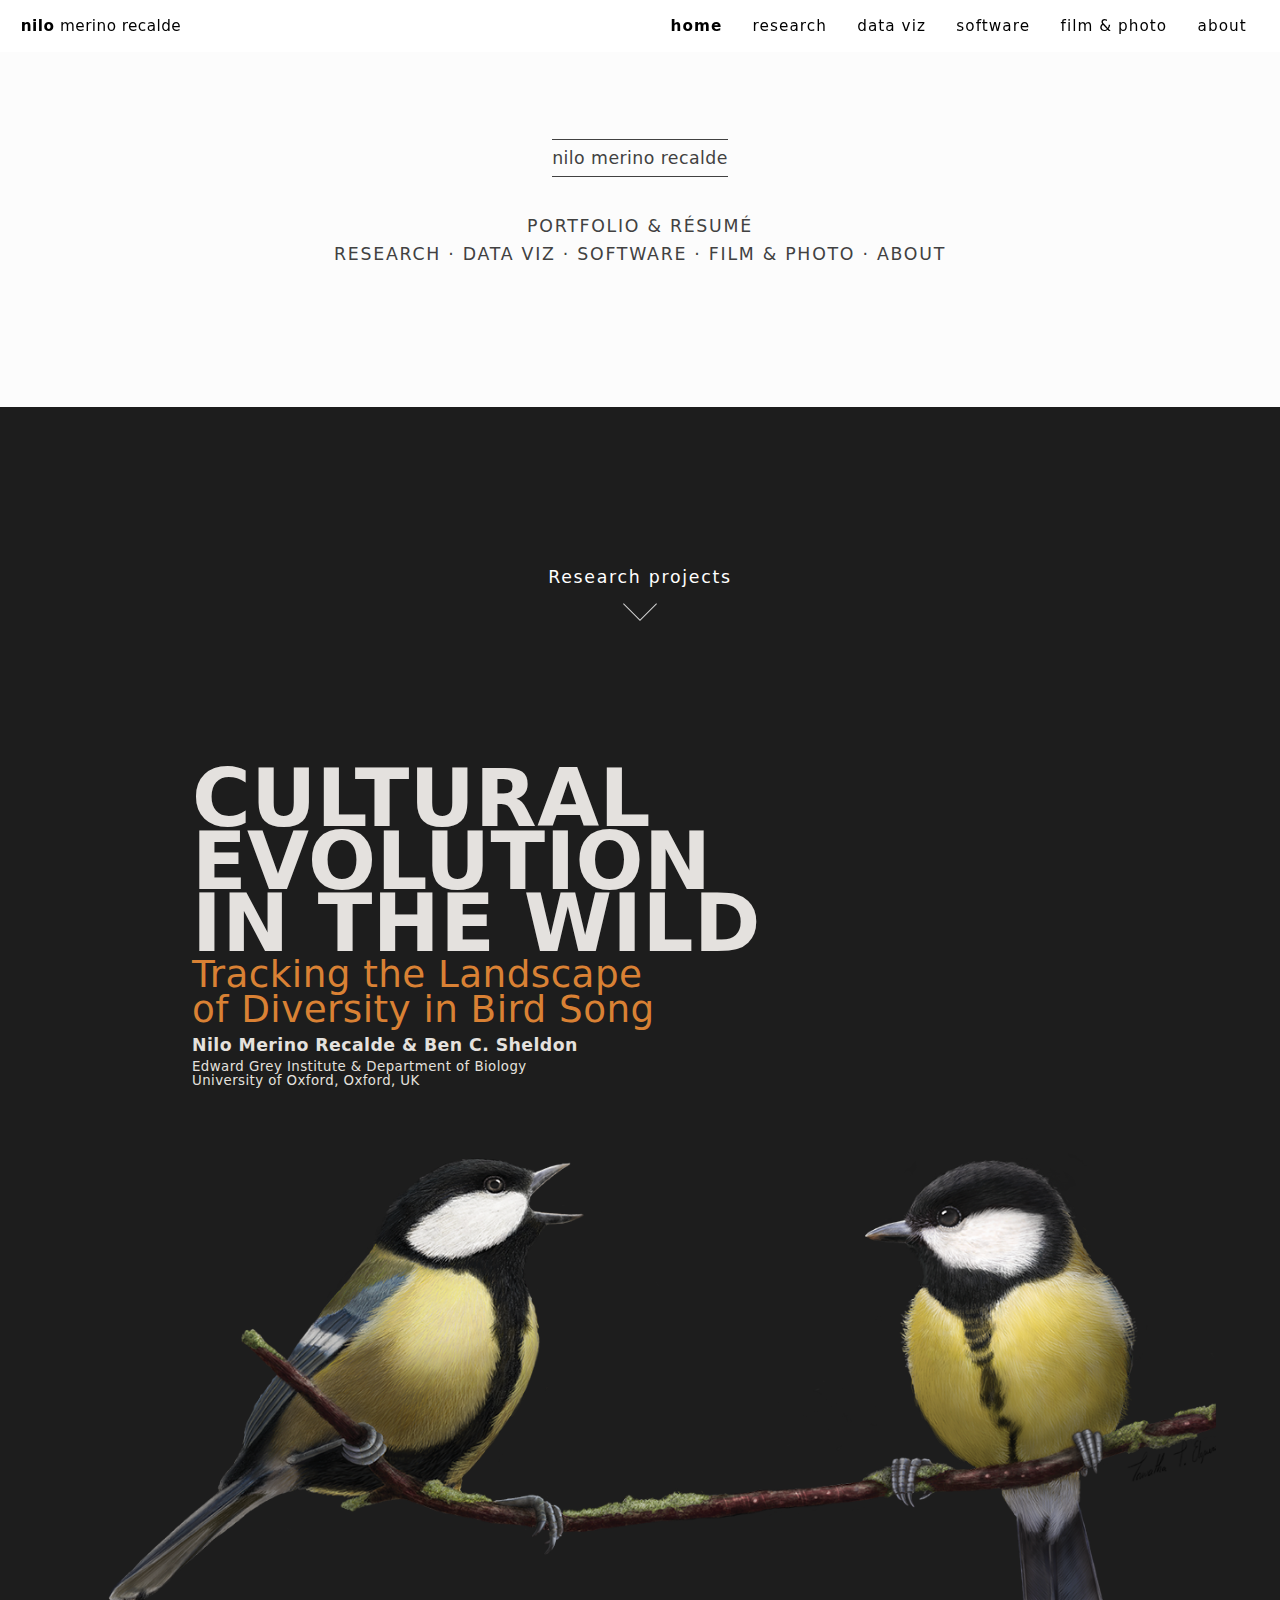
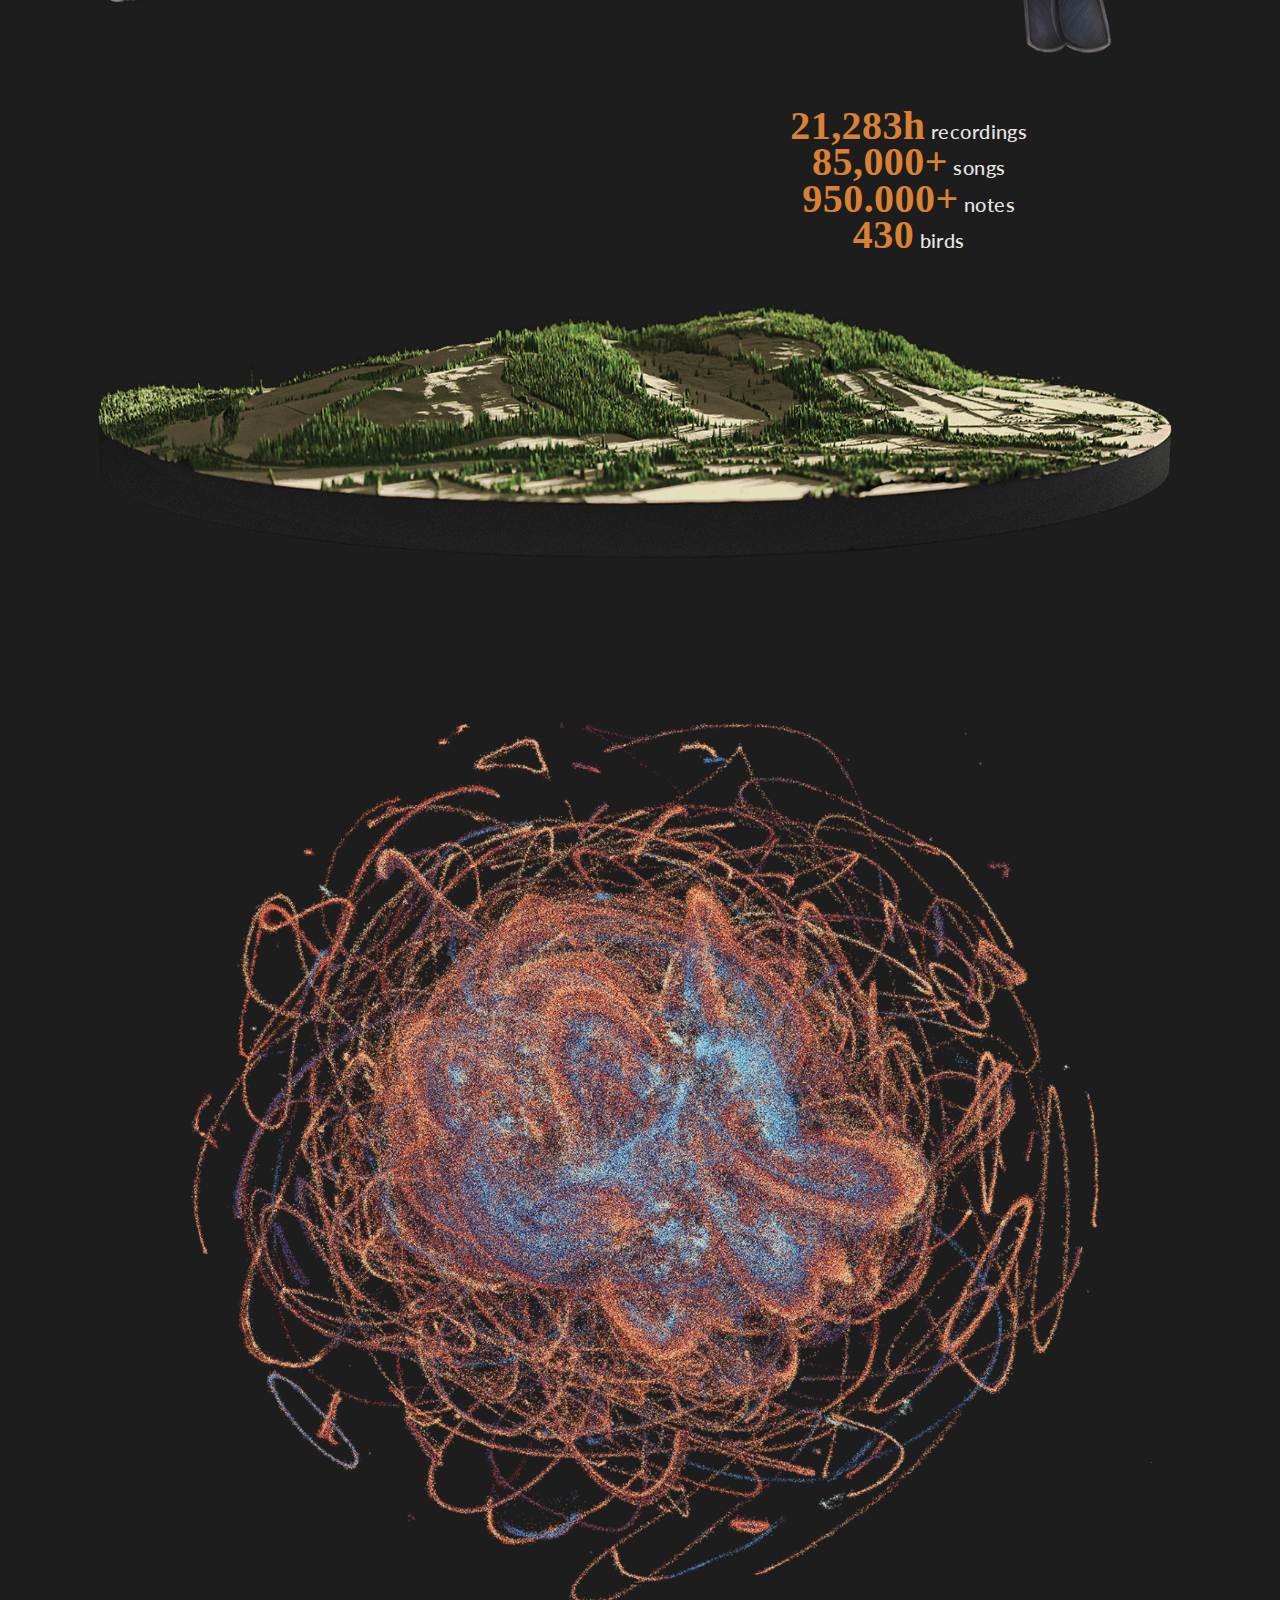
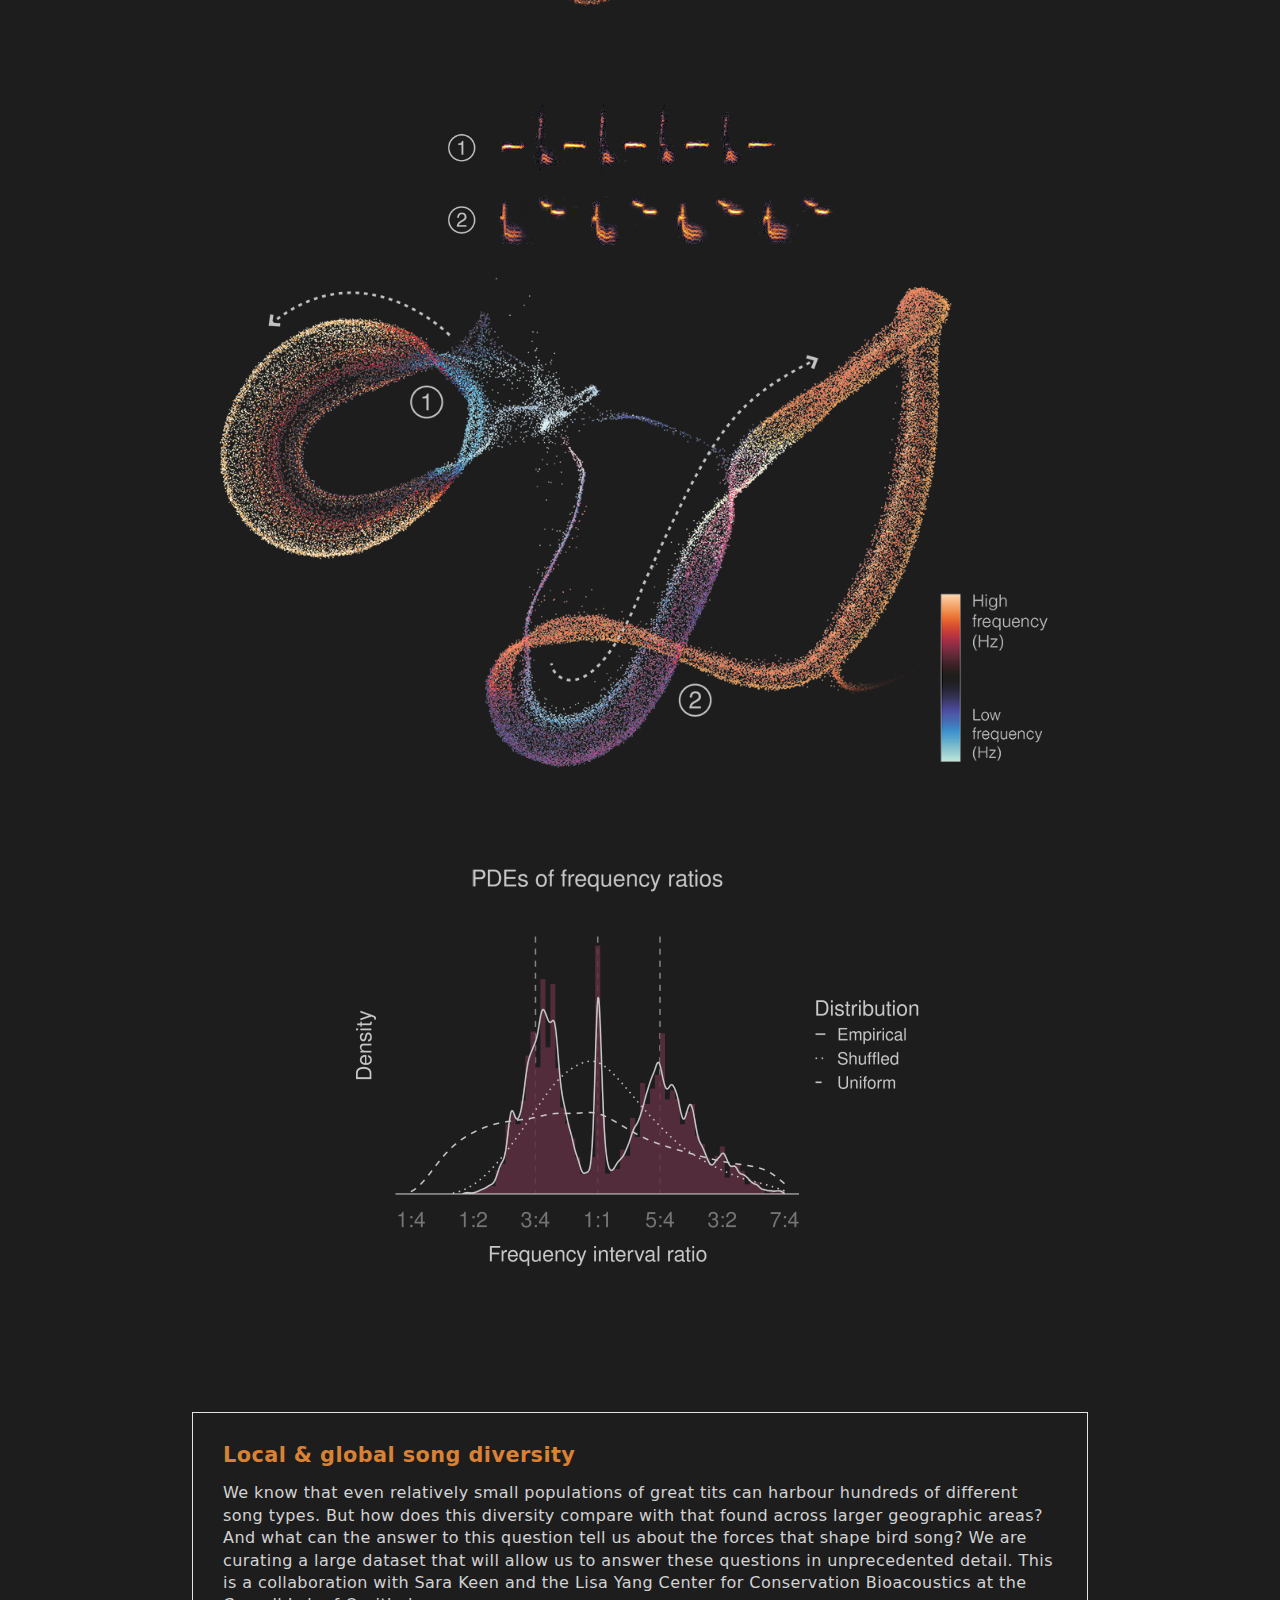
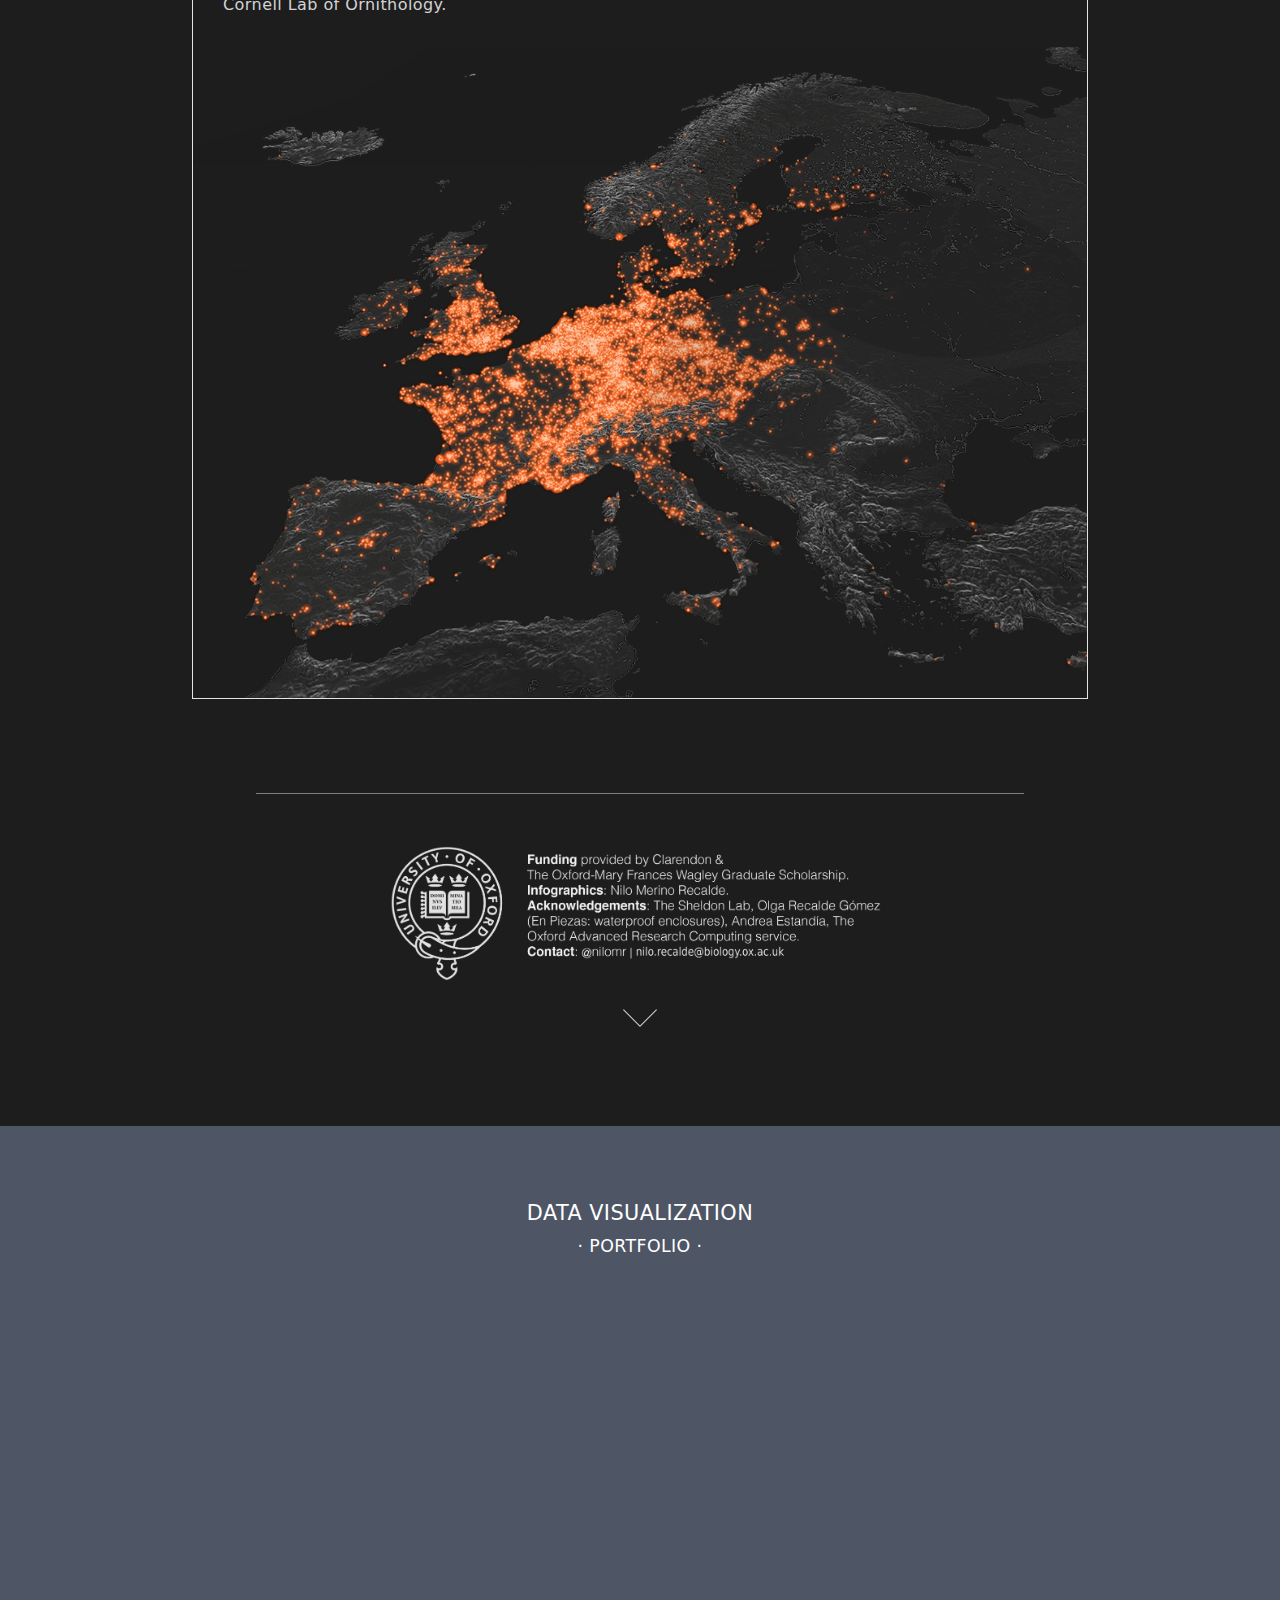
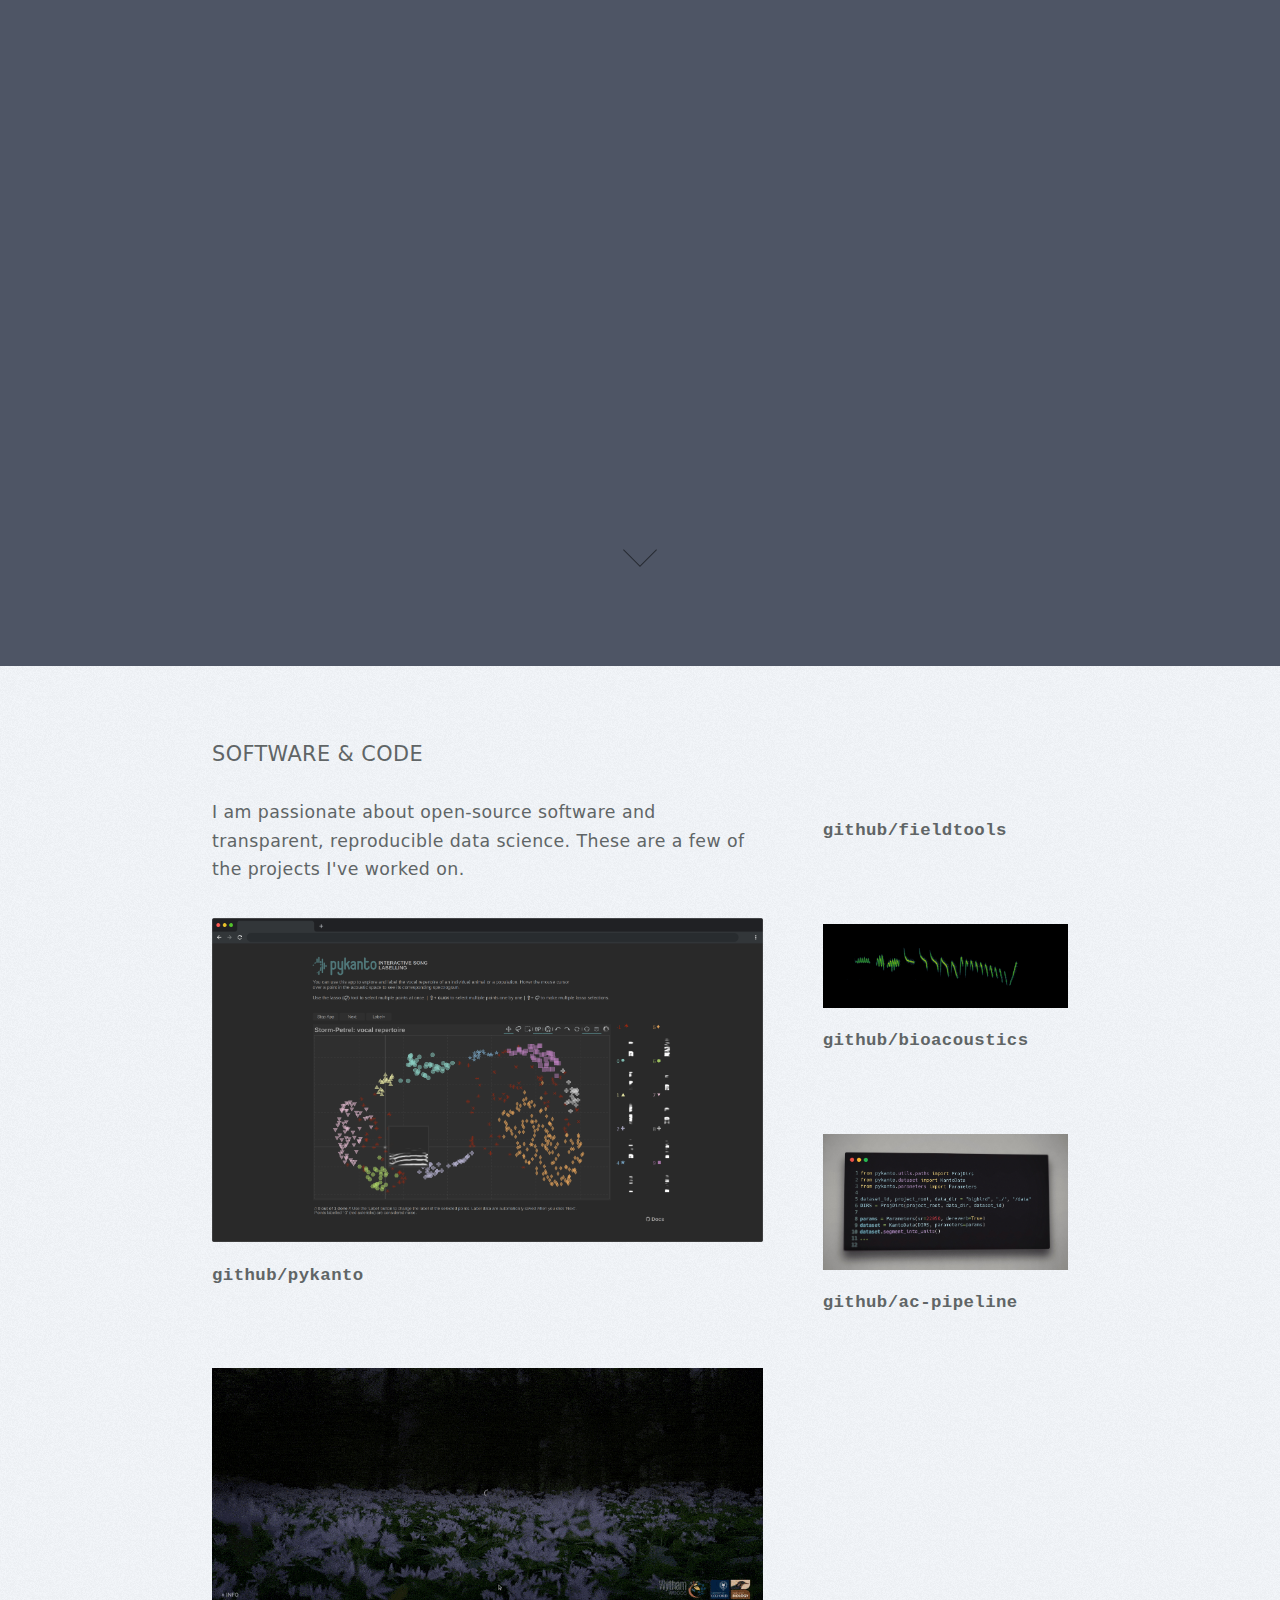
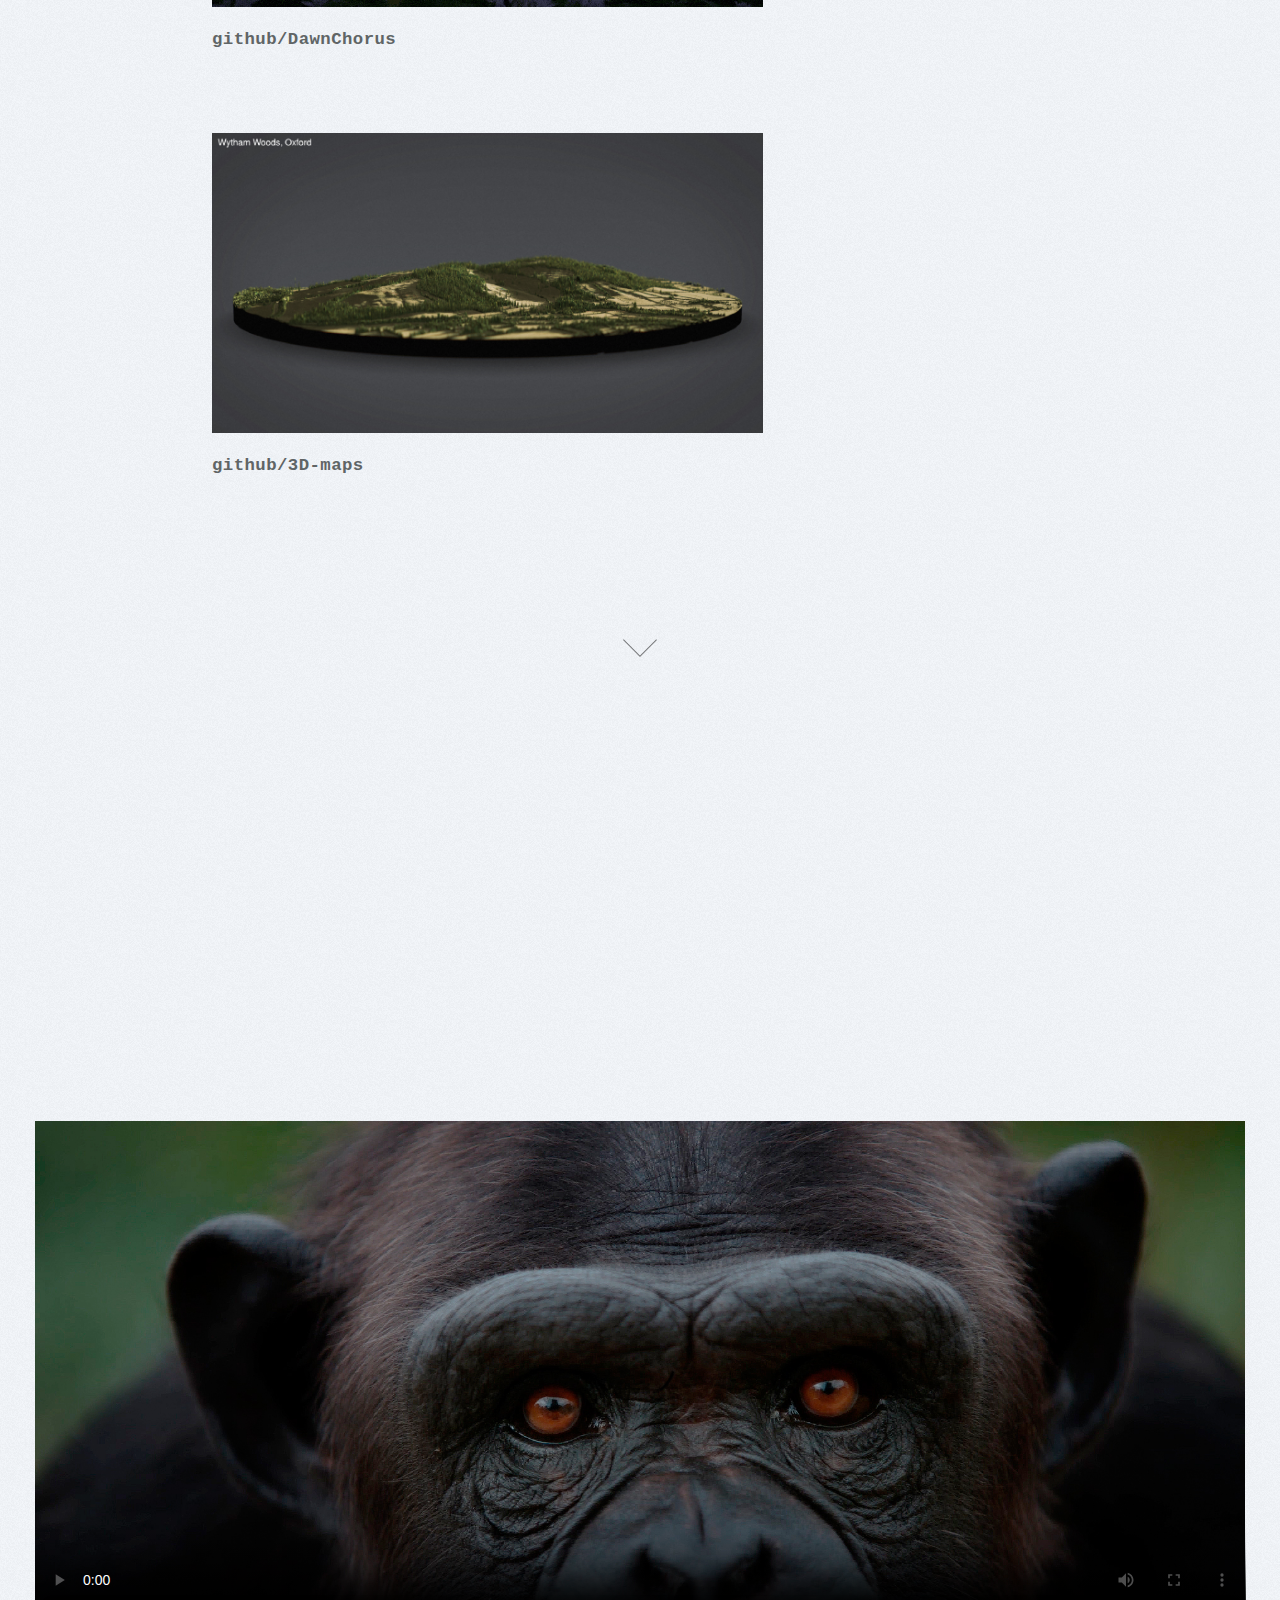
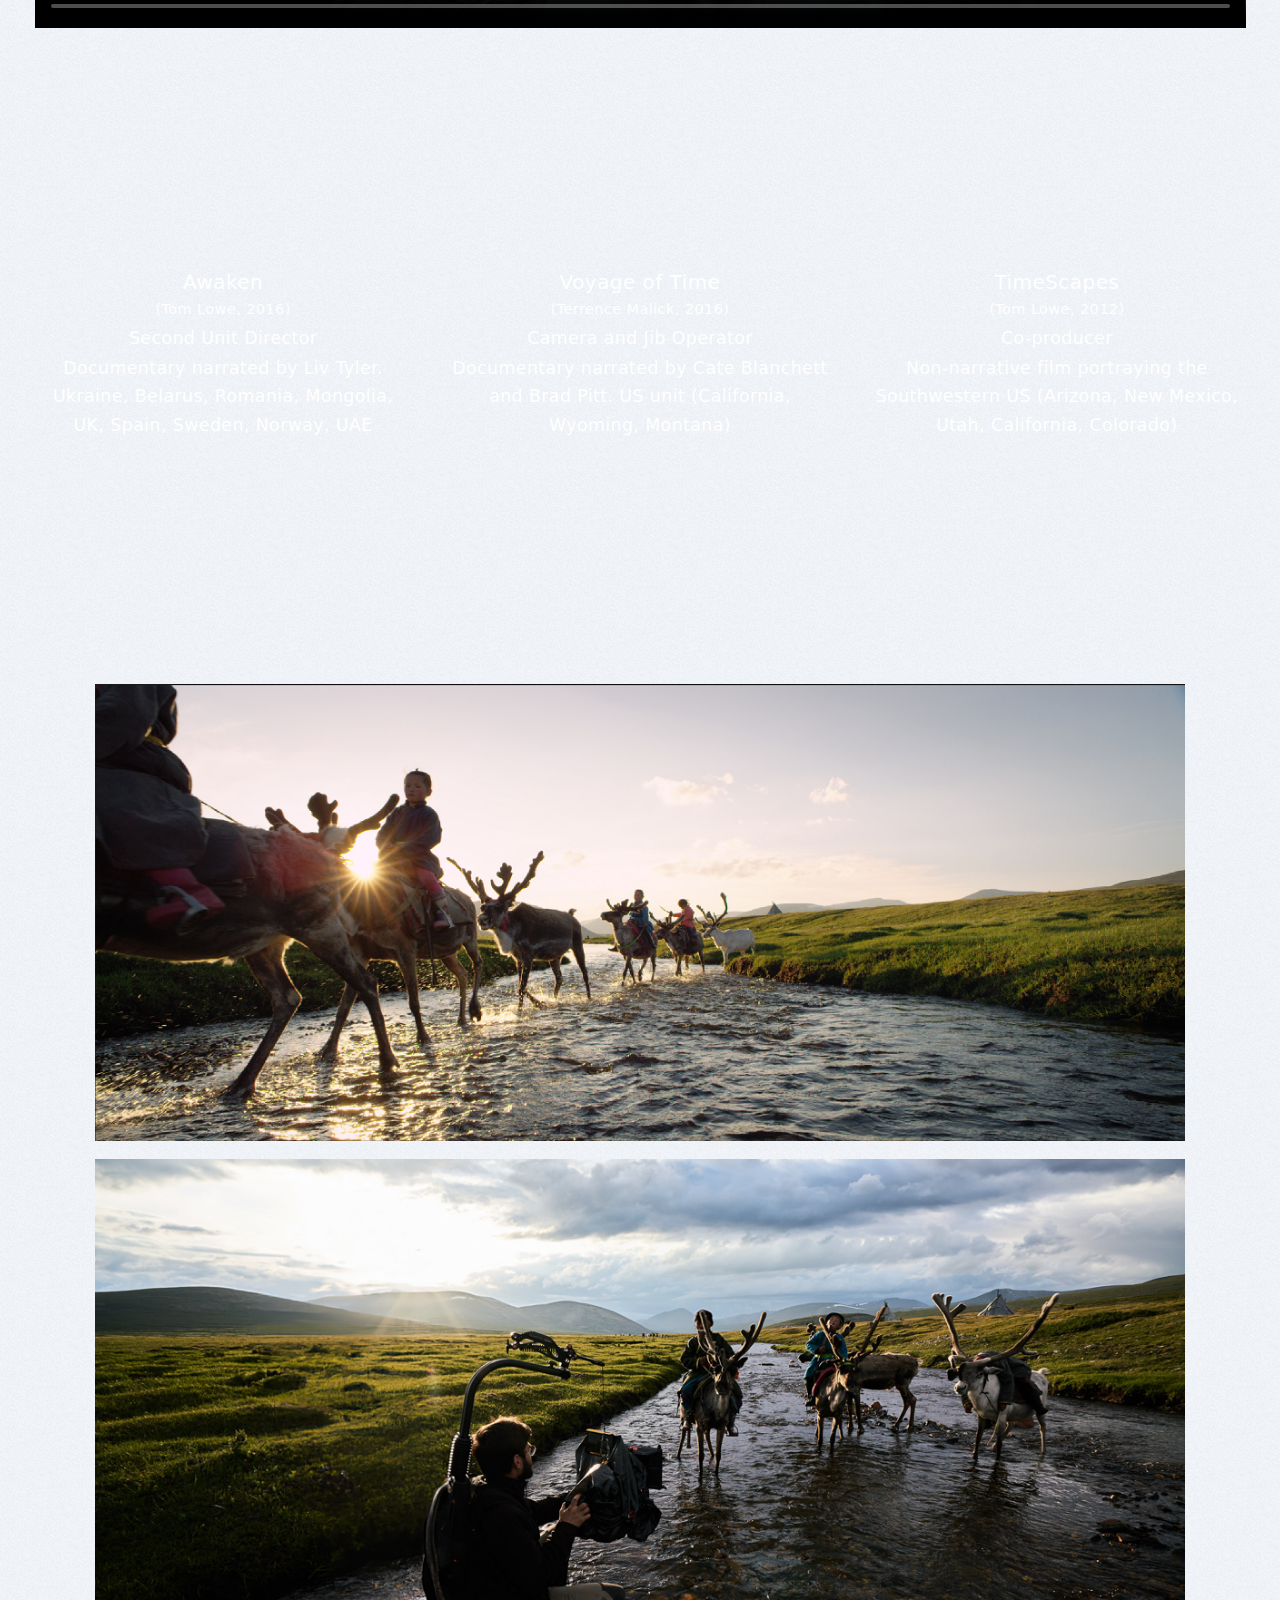
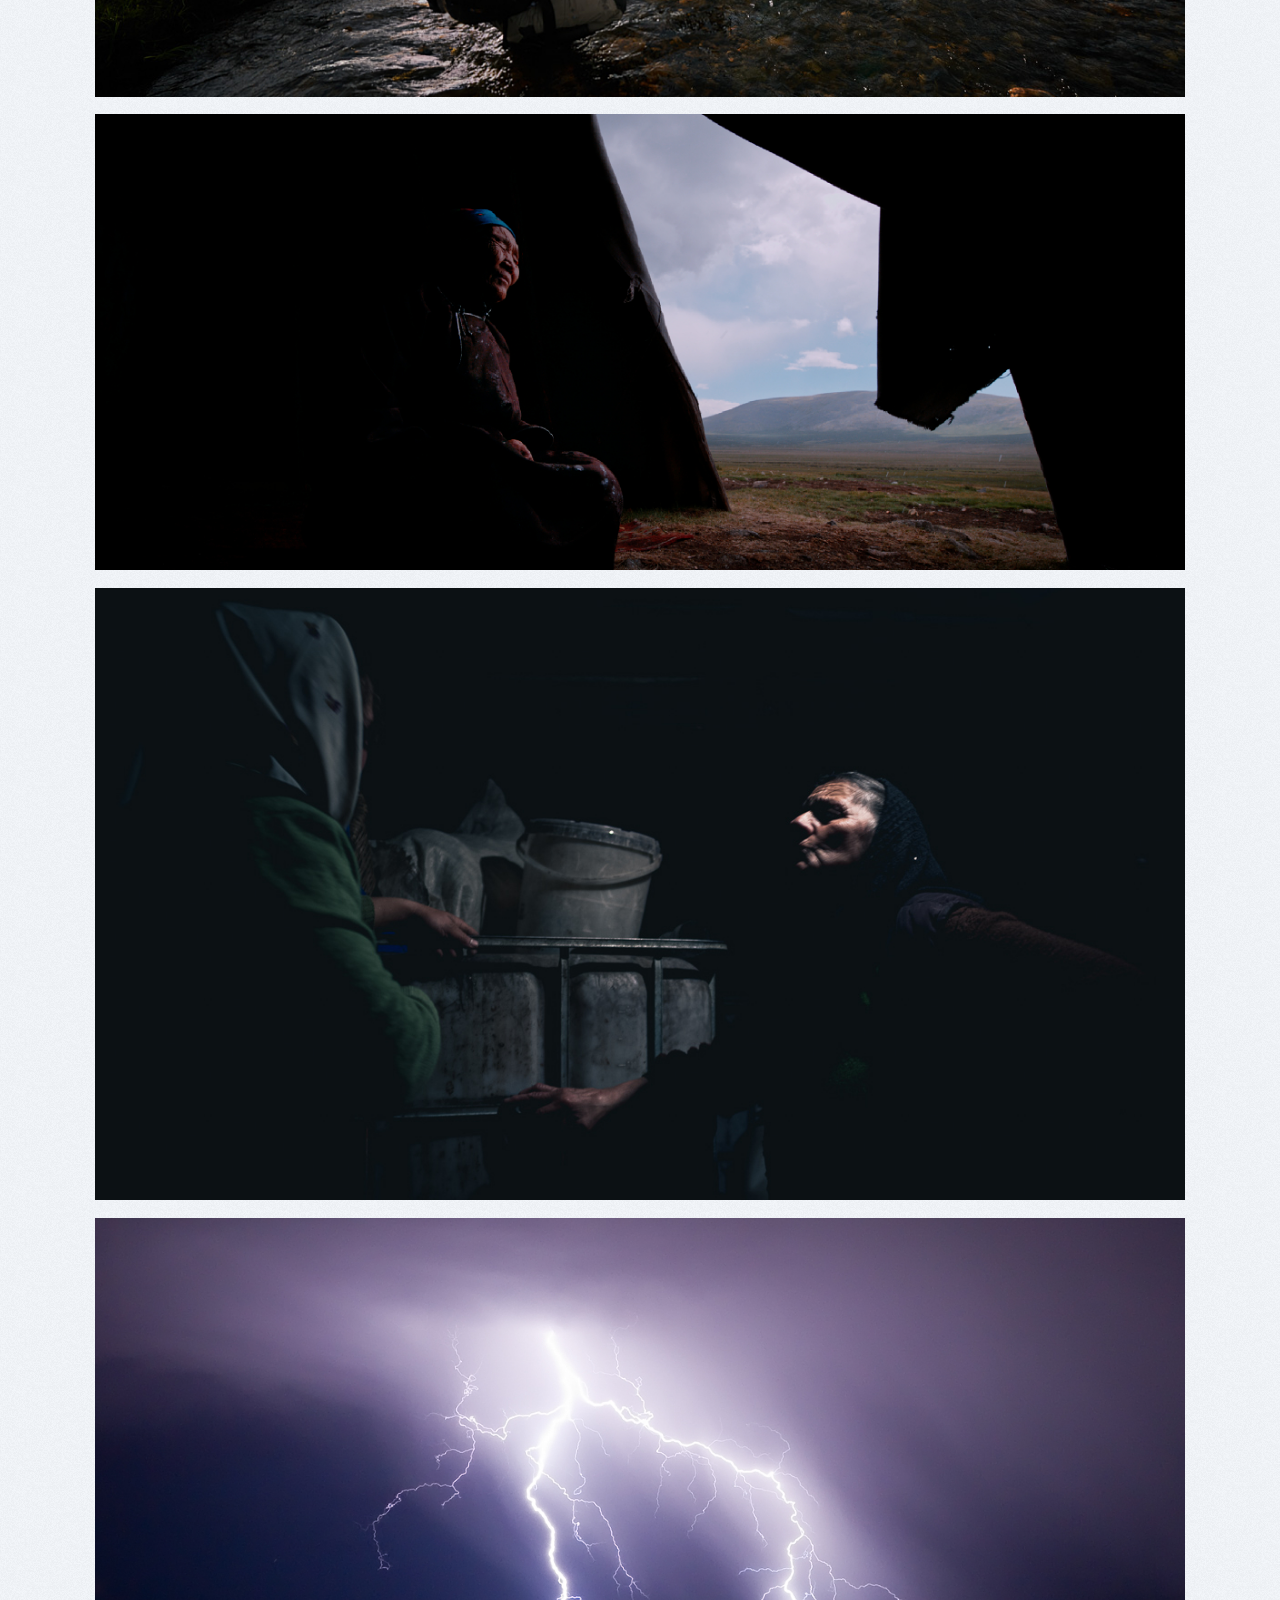
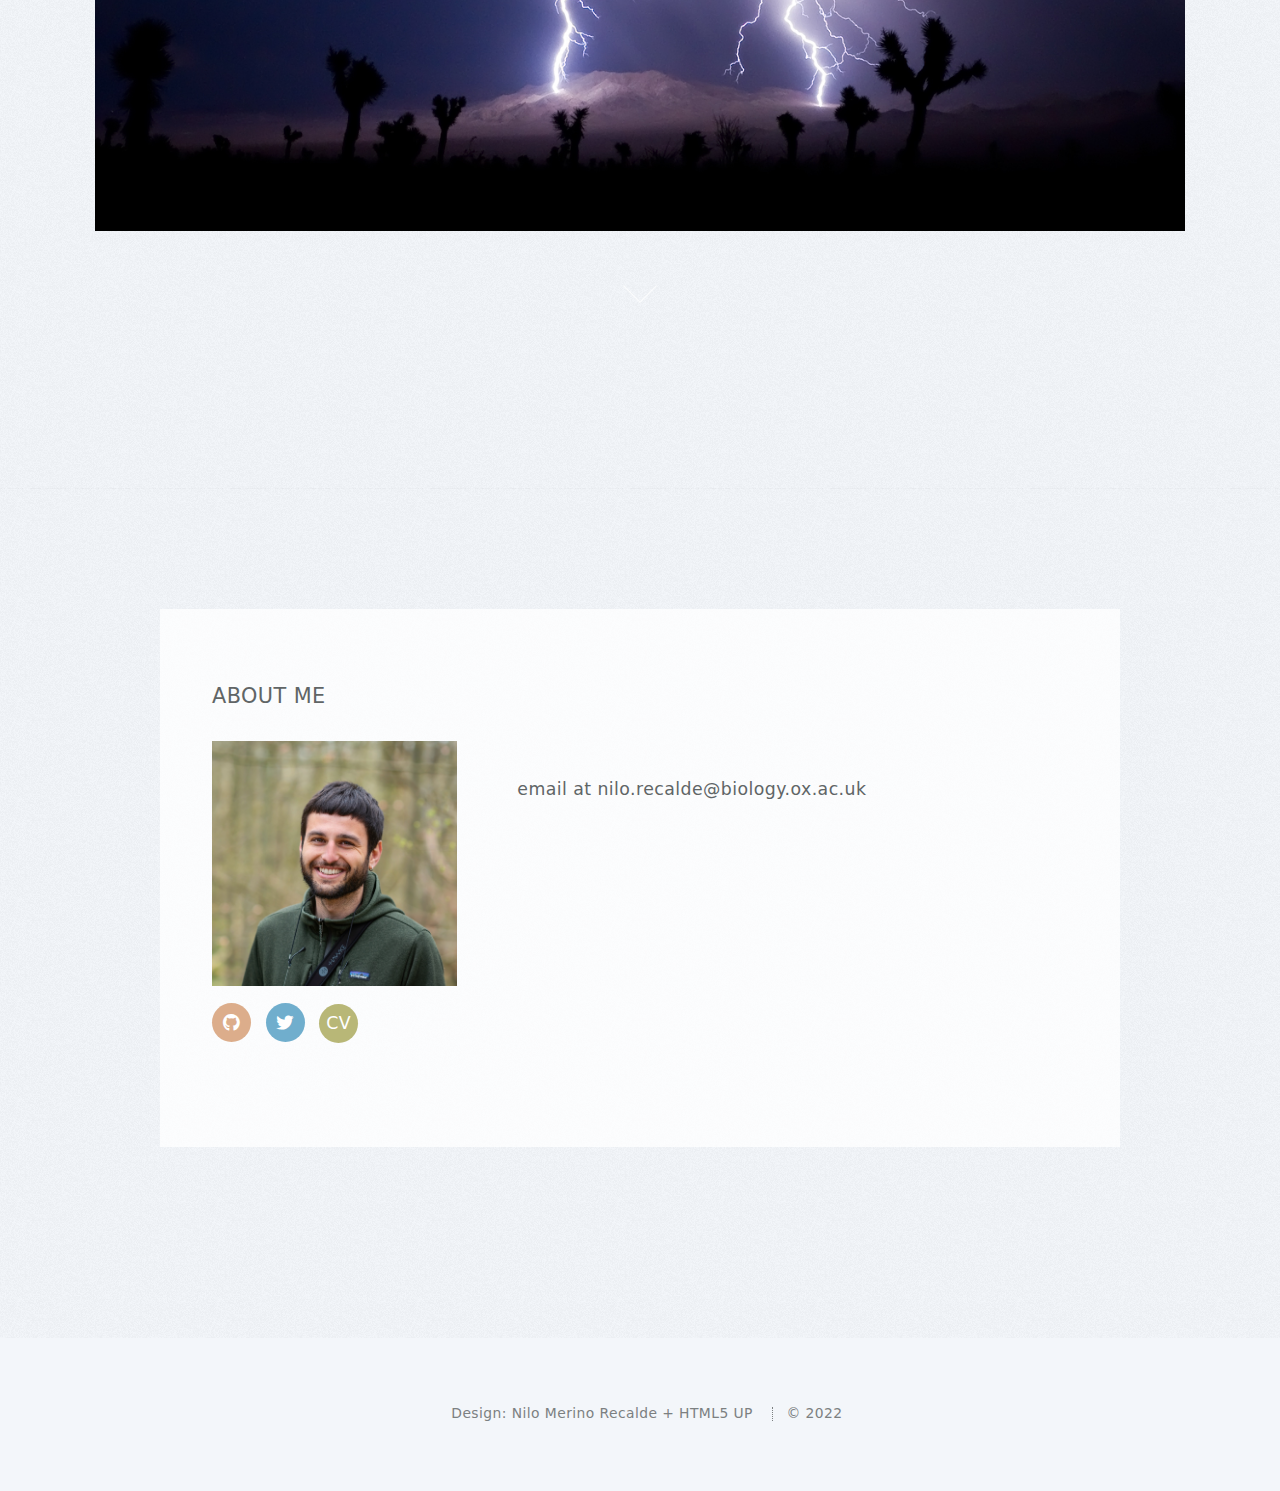
==== commit 513bb489: "style: update font styles and button appearance; add zoom effect on scroll for images" ====
--- a/index.html
+++ b/index.html
@@ -240,6 +240,30 @@
 				</div>
 				<img src="images/research-song/eumap_st.png" alt="An image">
 			</div>
+			<style>
+				.zoom-image {
+					transition: transform 0.2s ease-in-out;
+				}
+			</style>
+
+			<script>
+				document.addEventListener('scroll', function() {
+					const image = document.querySelector('.image-box img');
+					const rect = image.getBoundingClientRect();
+					const scrollTop = window.pageYOffset || document.documentElement.scrollTop;
+					const offset = rect.top + scrollTop;
+					const windowHeight = window.innerHeight;
+					const zoomFactor = 1 + (scrollTop - offset + windowHeight) / windowHeight * 0.2; // Reduced zoom factor
+					const panFactor = (scrollTop - offset + windowHeight) / windowHeight * 30;
+					const tiltFactor = (scrollTop - offset + windowHeight) / windowHeight * -30; // Added tilt factor
+
+					if (scrollTop > offset - windowHeight && scrollTop < offset + rect.height) {
+						image.style.transform = `scale(${zoomFactor}) translateX(${panFactor}px) translateY(${tiltFactor}px)`;
+					} else {
+						image.style.transform = 'scale(1) translateX(0) translateY(0)';
+					}
+				});
+			</script>
 
 			<hr style="height:5em; border-bottom: 0.5px solid rgba(214, 214, 214, 0.521); width:60%;
 			min-width: 200px" />
--- a/assets/css/main.css
+++ b/assets/css/main.css
@@ -24,8 +24,8 @@
 	font-size: 100%;
 	font: inherit;
 	vertical-align: baseline;
-}
-
+	font-family: var(--primary, "SuisseIntl"), var(--fallbackFont, system-ui, -apple-system, BlinkMacSystemFont, "Segoe UI", Roboto, Oxygen, Ubuntu, Cantarell, "Open Sans", "Helvetica Neue", sans-serif);
+}
 span.small {
 	/* reduce space above */
 
@@ -156,7 +156,7 @@
 
 p, ul, ol, dl, table, blockquote {
 	margin: 0 0 2em 0;
-	text-align: justify;
+	text-align: left;
 	hyphens: auto;
 	word-wrap: break-word;
 }
@@ -175,8 +175,10 @@
 }
 
 h2 {
-	font-size: 1.5em;
-	letter-spacing: 0.1em;
+	font-size: 1.2em;
+	font-weight: 500;
+	text-transform: uppercase;
+	
 }
 
 h3 {
@@ -2207,28 +2209,18 @@
 input[type="reset"],
 button,
 .button {
-	-moz-appearance: none;
-	-webkit-appearance: none;
-	-ms-appearance: none;
-	appearance: none;
-	-moz-transition: color 0.2s ease-in-out, border-color 0.2s ease-in-out, background-color 0.2s ease-in-out;
-	-webkit-transition: color 0.2s ease-in-out, border-color 0.2s ease-in-out, background-color 0.2s ease-in-out;
-	-ms-transition: color 0.2s ease-in-out, border-color 0.2s ease-in-out, background-color 0.2s ease-in-out;
-	transition: color 0.2s ease-in-out, border-color 0.2s ease-in-out, background-color 0.2s ease-in-out;
 	background: none;
-	border: solid 1px;
-	border-radius: 0;
+	border: none;
 	color: inherit;
 	cursor: pointer;
 	display: inline-block;
-	font-size: 0.8em;
+	font-size: 1em;
 	font-weight: 900;
-	letter-spacing: 2px;
-	min-width: 18em;
-	padding: 0 0.75em;
-	line-height: 3.75em;
+	padding: 0;
 	text-align: center;
 	text-decoration: none;
+	font-family: 'Courier New', Courier, monospace;
+	transition: filter 0.2s ease-in-out;
 }
 
 input[type="button"]:hover,
@@ -2236,51 +2228,7 @@
 input[type="reset"]:hover,
 button:hover,
 .button:hover {
-	background: rgba(188, 202, 206, 0.15);
-	border-color: inherit;
-}
-
-input[type="button"].primary,
-input[type="submit"].primary,
-input[type="reset"].primary,
-button.primary,
-.button.primary {
-	background: #83d3c9;
-	border-color: #83d3c9;
-	color: #fff !important;
-}
-
-input[type="button"].primary:hover,
-input[type="submit"].primary:hover,
-input[type="reset"].primary:hover,
-button.primary:hover,
-.button.primary:hover {
-	background: #96dad1 !important;
-	border-color: #96dad1 !important;
-}
-
-input[type="button"].fit,
-input[type="submit"].fit,
-input[type="reset"].fit,
-button.fit,
-.button.fit {
-	width: 100%;
-}
-
-input[type="button"].small,
-input[type="submit"].small,
-input[type="reset"].small,
-button.small,
-.button.small {
-	font-size: 0.7em;
-	min-width: 14em;
-	padding: 0em 0;
-}
-
-/* reduce padding around small button in code section */
-#software ul {
-	margin: 0 0 1em 0 !important;
-
+	filter: blur(2px);
 }
 
 /* Down arrow button */
@@ -2728,16 +2676,18 @@
 
 /* SECTIONS ───────────────────────────────────────────────────────────────── */
 #banner {
-	background-image: url("../../images/noise.png"), url("../../images/lake.jpg");
-	background-attachment: scroll, fixed;
-	background-position: center;
-	background-repeat: repeat, no-repeat;
-	background-size: 300px, cover;
-	color: #fff;
+	background-color: #fcfcfc;
 	cursor: default;
 	text-align: center;
 	padding: 6em 2em 6em 2em;
 	height: 100%;
+}
+
+@supports (-webkit-touch-callout: none) {
+	#banner {
+		background-image: none;
+		background-color: #fcfcfc;
+	}
 }
 
 #banner .inner {
@@ -2791,13 +2741,8 @@
 
 
 #greti-song {
-	background-image: url("../../images/noise.png"),
-		url("../../images/forest_background.jpg");
-	background-attachment: scroll, fixed;
-	background-position: top center;
-	background-repeat: repeat, no-repeat;
-	background-size: 200px, cover;
-	color: #fff;
+	background-color: #1d1d1d;
+	color: #edededdf;
 	cursor: default;
 	padding-top: 6em;
 	padding-right: 0px;
@@ -2887,6 +2832,13 @@
 	background-position: top center;
 	background-repeat: repeat, no-repeat;
 	background-size: 200px, cover;
+}
+
+@supports (-webkit-touch-callout: none) {
+	#software {
+		background-image: none;
+		background-color: #ececec;
+	}
 }
 
 #software .wrapper {
@@ -2916,6 +2868,13 @@
 	margin-bottom: -1px;
 }
 
+@supports (-webkit-touch-callout: none) {
+	#film {
+		background-image: none;
+		background-color: #1c1c1d;
+	}
+}
+
 #film p {
 	text-align: center !important;
 }
@@ -2984,6 +2943,15 @@
 	padding-right: 2em;
 	padding-left: 2em;
 }
+
+
+@supports (-webkit-touch-callout: none) {
+	#about {
+		background-image: none;
+		background-color:  rgb(255, 255, 255);
+	}
+}
+
 
 #about p a:link {
 	text-decoration: none;
@@ -5008,7 +4976,7 @@
 }
 
 s1 {
-	text-transform: uppercase;
+	text-transform: uppercase; 	
 	color: #e4e1de;
 	word-wrap: normal;
 	font-weight: 800;
@@ -5144,6 +5112,7 @@
 	margin: 0 auto;
 	box-sizing: border-box;
 	height: auto;
+	overflow: hidden;
 	max-width: 70%;
 }
 
@@ -5189,7 +5158,6 @@
 	text-align: left;
 	font-size: 12pt;
 	line-height: 1.4;
-	text-align: justify;
 }
 
 .image-box .text-box,
--- a/assets/css/main.css
+++ b/assets/css/main.css
@@ -24,8 +24,8 @@
 	font-size: 100%;
 	font: inherit;
 	vertical-align: baseline;
-}
-
+	font-family: var(--primary, "SuisseIntl"), var(--fallbackFont, system-ui, -apple-system, BlinkMacSystemFont, "Segoe UI", Roboto, Oxygen, Ubuntu, Cantarell, "Open Sans", "Helvetica Neue", sans-serif);
+}
 span.small {
 	/* reduce space above */
 
@@ -156,7 +156,7 @@
 
 p, ul, ol, dl, table, blockquote {
 	margin: 0 0 2em 0;
-	text-align: justify;
+	text-align: left;
 	hyphens: auto;
 	word-wrap: break-word;
 }
@@ -175,8 +175,10 @@
 }
 
 h2 {
-	font-size: 1.5em;
-	letter-spacing: 0.1em;
+	font-size: 1.2em;
+	font-weight: 500;
+	text-transform: uppercase;
+	
 }
 
 h3 {
@@ -2207,28 +2209,18 @@
 input[type="reset"],
 button,
 .button {
-	-moz-appearance: none;
-	-webkit-appearance: none;
-	-ms-appearance: none;
-	appearance: none;
-	-moz-transition: color 0.2s ease-in-out, border-color 0.2s ease-in-out, background-color 0.2s ease-in-out;
-	-webkit-transition: color 0.2s ease-in-out, border-color 0.2s ease-in-out, background-color 0.2s ease-in-out;
-	-ms-transition: color 0.2s ease-in-out, border-color 0.2s ease-in-out, background-color 0.2s ease-in-out;
-	transition: color 0.2s ease-in-out, border-color 0.2s ease-in-out, background-color 0.2s ease-in-out;
 	background: none;
-	border: solid 1px;
-	border-radius: 0;
+	border: none;
 	color: inherit;
 	cursor: pointer;
 	display: inline-block;
-	font-size: 0.8em;
+	font-size: 1em;
 	font-weight: 900;
-	letter-spacing: 2px;
-	min-width: 18em;
-	padding: 0 0.75em;
-	line-height: 3.75em;
+	padding: 0;
 	text-align: center;
 	text-decoration: none;
+	font-family: 'Courier New', Courier, monospace;
+	transition: filter 0.2s ease-in-out;
 }
 
 input[type="button"]:hover,
@@ -2236,51 +2228,7 @@
 input[type="reset"]:hover,
 button:hover,
 .button:hover {
-	background: rgba(188, 202, 206, 0.15);
-	border-color: inherit;
-}
-
-input[type="button"].primary,
-input[type="submit"].primary,
-input[type="reset"].primary,
-button.primary,
-.button.primary {
-	background: #83d3c9;
-	border-color: #83d3c9;
-	color: #fff !important;
-}
-
-input[type="button"].primary:hover,
-input[type="submit"].primary:hover,
-input[type="reset"].primary:hover,
-button.primary:hover,
-.button.primary:hover {
-	background: #96dad1 !important;
-	border-color: #96dad1 !important;
-}
-
-input[type="button"].fit,
-input[type="submit"].fit,
-input[type="reset"].fit,
-button.fit,
-.button.fit {
-	width: 100%;
-}
-
-input[type="button"].small,
-input[type="submit"].small,
-input[type="reset"].small,
-button.small,
-.button.small {
-	font-size: 0.7em;
-	min-width: 14em;
-	padding: 0em 0;
-}
-
-/* reduce padding around small button in code section */
-#software ul {
-	margin: 0 0 1em 0 !important;
-
+	filter: blur(2px);
 }
 
 /* Down arrow button */
@@ -2728,16 +2676,18 @@
 
 /* SECTIONS ───────────────────────────────────────────────────────────────── */
 #banner {
-	background-image: url("../../images/noise.png"), url("../../images/lake.jpg");
-	background-attachment: scroll, fixed;
-	background-position: center;
-	background-repeat: repeat, no-repeat;
-	background-size: 300px, cover;
-	color: #fff;
+	background-color: #fcfcfc;
 	cursor: default;
 	text-align: center;
 	padding: 6em 2em 6em 2em;
 	height: 100%;
+}
+
+@supports (-webkit-touch-callout: none) {
+	#banner {
+		background-image: none;
+		background-color: #fcfcfc;
+	}
 }
 
 #banner .inner {
@@ -2791,13 +2741,8 @@
 
 
 #greti-song {
-	background-image: url("../../images/noise.png"),
-		url("../../images/forest_background.jpg");
-	background-attachment: scroll, fixed;
-	background-position: top center;
-	background-repeat: repeat, no-repeat;
-	background-size: 200px, cover;
-	color: #fff;
+	background-color: #1d1d1d;
+	color: #edededdf;
 	cursor: default;
 	padding-top: 6em;
 	padding-right: 0px;
@@ -2887,6 +2832,13 @@
 	background-position: top center;
 	background-repeat: repeat, no-repeat;
 	background-size: 200px, cover;
+}
+
+@supports (-webkit-touch-callout: none) {
+	#software {
+		background-image: none;
+		background-color: #ececec;
+	}
 }
 
 #software .wrapper {
@@ -2916,6 +2868,13 @@
 	margin-bottom: -1px;
 }
 
+@supports (-webkit-touch-callout: none) {
+	#film {
+		background-image: none;
+		background-color: #1c1c1d;
+	}
+}
+
 #film p {
 	text-align: center !important;
 }
@@ -2984,6 +2943,15 @@
 	padding-right: 2em;
 	padding-left: 2em;
 }
+
+
+@supports (-webkit-touch-callout: none) {
+	#about {
+		background-image: none;
+		background-color:  rgb(255, 255, 255);
+	}
+}
+
 
 #about p a:link {
 	text-decoration: none;
@@ -5008,7 +4976,7 @@
 }
 
 s1 {
-	text-transform: uppercase;
+	text-transform: uppercase; 	
 	color: #e4e1de;
 	word-wrap: normal;
 	font-weight: 800;
@@ -5144,6 +5112,7 @@
 	margin: 0 auto;
 	box-sizing: border-box;
 	height: auto;
+	overflow: hidden;
 	max-width: 70%;
 }
 
@@ -5189,7 +5158,6 @@
 	text-align: left;
 	font-size: 12pt;
 	line-height: 1.4;
-	text-align: justify;
 }
 
 .image-box .text-box,
--- a/assets/css/main.css
+++ b/assets/css/main.css
@@ -24,8 +24,8 @@
 	font-size: 100%;
 	font: inherit;
 	vertical-align: baseline;
-}
-
+	font-family: var(--primary, "SuisseIntl"), var(--fallbackFont, system-ui, -apple-system, BlinkMacSystemFont, "Segoe UI", Roboto, Oxygen, Ubuntu, Cantarell, "Open Sans", "Helvetica Neue", sans-serif);
+}
 span.small {
 	/* reduce space above */
 
@@ -156,7 +156,7 @@
 
 p, ul, ol, dl, table, blockquote {
 	margin: 0 0 2em 0;
-	text-align: justify;
+	text-align: left;
 	hyphens: auto;
 	word-wrap: break-word;
 }
@@ -175,8 +175,10 @@
 }
 
 h2 {
-	font-size: 1.5em;
-	letter-spacing: 0.1em;
+	font-size: 1.2em;
+	font-weight: 500;
+	text-transform: uppercase;
+	
 }
 
 h3 {
@@ -2207,28 +2209,18 @@
 input[type="reset"],
 button,
 .button {
-	-moz-appearance: none;
-	-webkit-appearance: none;
-	-ms-appearance: none;
-	appearance: none;
-	-moz-transition: color 0.2s ease-in-out, border-color 0.2s ease-in-out, background-color 0.2s ease-in-out;
-	-webkit-transition: color 0.2s ease-in-out, border-color 0.2s ease-in-out, background-color 0.2s ease-in-out;
-	-ms-transition: color 0.2s ease-in-out, border-color 0.2s ease-in-out, background-color 0.2s ease-in-out;
-	transition: color 0.2s ease-in-out, border-color 0.2s ease-in-out, background-color 0.2s ease-in-out;
 	background: none;
-	border: solid 1px;
-	border-radius: 0;
+	border: none;
 	color: inherit;
 	cursor: pointer;
 	display: inline-block;
-	font-size: 0.8em;
+	font-size: 1em;
 	font-weight: 900;
-	letter-spacing: 2px;
-	min-width: 18em;
-	padding: 0 0.75em;
-	line-height: 3.75em;
+	padding: 0;
 	text-align: center;
 	text-decoration: none;
+	font-family: 'Courier New', Courier, monospace;
+	transition: filter 0.2s ease-in-out;
 }
 
 input[type="button"]:hover,
@@ -2236,51 +2228,7 @@
 input[type="reset"]:hover,
 button:hover,
 .button:hover {
-	background: rgba(188, 202, 206, 0.15);
-	border-color: inherit;
-}
-
-input[type="button"].primary,
-input[type="submit"].primary,
-input[type="reset"].primary,
-button.primary,
-.button.primary {
-	background: #83d3c9;
-	border-color: #83d3c9;
-	color: #fff !important;
-}
-
-input[type="button"].primary:hover,
-input[type="submit"].primary:hover,
-input[type="reset"].primary:hover,
-button.primary:hover,
-.button.primary:hover {
-	background: #96dad1 !important;
-	border-color: #96dad1 !important;
-}
-
-input[type="button"].fit,
-input[type="submit"].fit,
-input[type="reset"].fit,
-button.fit,
-.button.fit {
-	width: 100%;
-}
-
-input[type="button"].small,
-input[type="submit"].small,
-input[type="reset"].small,
-button.small,
-.button.small {
-	font-size: 0.7em;
-	min-width: 14em;
-	padding: 0em 0;
-}
-
-/* reduce padding around small button in code section */
-#software ul {
-	margin: 0 0 1em 0 !important;
-
+	filter: blur(2px);
 }
 
 /* Down arrow button */
@@ -2728,16 +2676,18 @@
 
 /* SECTIONS ───────────────────────────────────────────────────────────────── */
 #banner {
-	background-image: url("../../images/noise.png"), url("../../images/lake.jpg");
-	background-attachment: scroll, fixed;
-	background-position: center;
-	background-repeat: repeat, no-repeat;
-	background-size: 300px, cover;
-	color: #fff;
+	background-color: #fcfcfc;
 	cursor: default;
 	text-align: center;
 	padding: 6em 2em 6em 2em;
 	height: 100%;
+}
+
+@supports (-webkit-touch-callout: none) {
+	#banner {
+		background-image: none;
+		background-color: #fcfcfc;
+	}
 }
 
 #banner .inner {
@@ -2791,13 +2741,8 @@
 
 
 #greti-song {
-	background-image: url("../../images/noise.png"),
-		url("../../images/forest_background.jpg");
-	background-attachment: scroll, fixed;
-	background-position: top center;
-	background-repeat: repeat, no-repeat;
-	background-size: 200px, cover;
-	color: #fff;
+	background-color: #1d1d1d;
+	color: #edededdf;
 	cursor: default;
 	padding-top: 6em;
 	padding-right: 0px;
@@ -2887,6 +2832,13 @@
 	background-position: top center;
 	background-repeat: repeat, no-repeat;
 	background-size: 200px, cover;
+}
+
+@supports (-webkit-touch-callout: none) {
+	#software {
+		background-image: none;
+		background-color: #ececec;
+	}
 }
 
 #software .wrapper {
@@ -2916,6 +2868,13 @@
 	margin-bottom: -1px;
 }
 
+@supports (-webkit-touch-callout: none) {
+	#film {
+		background-image: none;
+		background-color: #1c1c1d;
+	}
+}
+
 #film p {
 	text-align: center !important;
 }
@@ -2984,6 +2943,15 @@
 	padding-right: 2em;
 	padding-left: 2em;
 }
+
+
+@supports (-webkit-touch-callout: none) {
+	#about {
+		background-image: none;
+		background-color:  rgb(255, 255, 255);
+	}
+}
+
 
 #about p a:link {
 	text-decoration: none;
@@ -5008,7 +4976,7 @@
 }
 
 s1 {
-	text-transform: uppercase;
+	text-transform: uppercase; 	
 	color: #e4e1de;
 	word-wrap: normal;
 	font-weight: 800;
@@ -5144,6 +5112,7 @@
 	margin: 0 auto;
 	box-sizing: border-box;
 	height: auto;
+	overflow: hidden;
 	max-width: 70%;
 }
 
@@ -5189,7 +5158,6 @@
 	text-align: left;
 	font-size: 12pt;
 	line-height: 1.4;
-	text-align: justify;
 }
 
 .image-box .text-box,
--- a/assets/css/main.css
+++ b/assets/css/main.css
@@ -24,8 +24,8 @@
 	font-size: 100%;
 	font: inherit;
 	vertical-align: baseline;
-}
-
+	font-family: var(--primary, "SuisseIntl"), var(--fallbackFont, system-ui, -apple-system, BlinkMacSystemFont, "Segoe UI", Roboto, Oxygen, Ubuntu, Cantarell, "Open Sans", "Helvetica Neue", sans-serif);
+}
 span.small {
 	/* reduce space above */
 
@@ -156,7 +156,7 @@
 
 p, ul, ol, dl, table, blockquote {
 	margin: 0 0 2em 0;
-	text-align: justify;
+	text-align: left;
 	hyphens: auto;
 	word-wrap: break-word;
 }
@@ -175,8 +175,10 @@
 }
 
 h2 {
-	font-size: 1.5em;
-	letter-spacing: 0.1em;
+	font-size: 1.2em;
+	font-weight: 500;
+	text-transform: uppercase;
+	
 }
 
 h3 {
@@ -2207,28 +2209,18 @@
 input[type="reset"],
 button,
 .button {
-	-moz-appearance: none;
-	-webkit-appearance: none;
-	-ms-appearance: none;
-	appearance: none;
-	-moz-transition: color 0.2s ease-in-out, border-color 0.2s ease-in-out, background-color 0.2s ease-in-out;
-	-webkit-transition: color 0.2s ease-in-out, border-color 0.2s ease-in-out, background-color 0.2s ease-in-out;
-	-ms-transition: color 0.2s ease-in-out, border-color 0.2s ease-in-out, background-color 0.2s ease-in-out;
-	transition: color 0.2s ease-in-out, border-color 0.2s ease-in-out, background-color 0.2s ease-in-out;
 	background: none;
-	border: solid 1px;
-	border-radius: 0;
+	border: none;
 	color: inherit;
 	cursor: pointer;
 	display: inline-block;
-	font-size: 0.8em;
+	font-size: 1em;
 	font-weight: 900;
-	letter-spacing: 2px;
-	min-width: 18em;
-	padding: 0 0.75em;
-	line-height: 3.75em;
+	padding: 0;
 	text-align: center;
 	text-decoration: none;
+	font-family: 'Courier New', Courier, monospace;
+	transition: filter 0.2s ease-in-out;
 }
 
 input[type="button"]:hover,
@@ -2236,51 +2228,7 @@
 input[type="reset"]:hover,
 button:hover,
 .button:hover {
-	background: rgba(188, 202, 206, 0.15);
-	border-color: inherit;
-}
-
-input[type="button"].primary,
-input[type="submit"].primary,
-input[type="reset"].primary,
-button.primary,
-.button.primary {
-	background: #83d3c9;
-	border-color: #83d3c9;
-	color: #fff !important;
-}
-
-input[type="button"].primary:hover,
-input[type="submit"].primary:hover,
-input[type="reset"].primary:hover,
-button.primary:hover,
-.button.primary:hover {
-	background: #96dad1 !important;
-	border-color: #96dad1 !important;
-}
-
-input[type="button"].fit,
-input[type="submit"].fit,
-input[type="reset"].fit,
-button.fit,
-.button.fit {
-	width: 100%;
-}
-
-input[type="button"].small,
-input[type="submit"].small,
-input[type="reset"].small,
-button.small,
-.button.small {
-	font-size: 0.7em;
-	min-width: 14em;
-	padding: 0em 0;
-}
-
-/* reduce padding around small button in code section */
-#software ul {
-	margin: 0 0 1em 0 !important;
-
+	filter: blur(2px);
 }
 
 /* Down arrow button */
@@ -2728,16 +2676,18 @@
 
 /* SECTIONS ───────────────────────────────────────────────────────────────── */
 #banner {
-	background-image: url("../../images/noise.png"), url("../../images/lake.jpg");
-	background-attachment: scroll, fixed;
-	background-position: center;
-	background-repeat: repeat, no-repeat;
-	background-size: 300px, cover;
-	color: #fff;
+	background-color: #fcfcfc;
 	cursor: default;
 	text-align: center;
 	padding: 6em 2em 6em 2em;
 	height: 100%;
+}
+
+@supports (-webkit-touch-callout: none) {
+	#banner {
+		background-image: none;
+		background-color: #fcfcfc;
+	}
 }
 
 #banner .inner {
@@ -2791,13 +2741,8 @@
 
 
 #greti-song {
-	background-image: url("../../images/noise.png"),
-		url("../../images/forest_background.jpg");
-	background-attachment: scroll, fixed;
-	background-position: top center;
-	background-repeat: repeat, no-repeat;
-	background-size: 200px, cover;
-	color: #fff;
+	background-color: #1d1d1d;
+	color: #edededdf;
 	cursor: default;
 	padding-top: 6em;
 	padding-right: 0px;
@@ -2887,6 +2832,13 @@
 	background-position: top center;
 	background-repeat: repeat, no-repeat;
 	background-size: 200px, cover;
+}
+
+@supports (-webkit-touch-callout: none) {
+	#software {
+		background-image: none;
+		background-color: #ececec;
+	}
 }
 
 #software .wrapper {
@@ -2916,6 +2868,13 @@
 	margin-bottom: -1px;
 }
 
+@supports (-webkit-touch-callout: none) {
+	#film {
+		background-image: none;
+		background-color: #1c1c1d;
+	}
+}
+
 #film p {
 	text-align: center !important;
 }
@@ -2984,6 +2943,15 @@
 	padding-right: 2em;
 	padding-left: 2em;
 }
+
+
+@supports (-webkit-touch-callout: none) {
+	#about {
+		background-image: none;
+		background-color:  rgb(255, 255, 255);
+	}
+}
+
 
 #about p a:link {
 	text-decoration: none;
@@ -5008,7 +4976,7 @@
 }
 
 s1 {
-	text-transform: uppercase;
+	text-transform: uppercase; 	
 	color: #e4e1de;
 	word-wrap: normal;
 	font-weight: 800;
@@ -5144,6 +5112,7 @@
 	margin: 0 auto;
 	box-sizing: border-box;
 	height: auto;
+	overflow: hidden;
 	max-width: 70%;
 }
 
@@ -5189,7 +5158,6 @@
 	text-align: left;
 	font-size: 12pt;
 	line-height: 1.4;
-	text-align: justify;
 }
 
 .image-box .text-box,
--- a/assets/css/main.css
+++ b/assets/css/main.css
@@ -24,8 +24,8 @@
 	font-size: 100%;
 	font: inherit;
 	vertical-align: baseline;
-}
-
+	font-family: var(--primary, "SuisseIntl"), var(--fallbackFont, system-ui, -apple-system, BlinkMacSystemFont, "Segoe UI", Roboto, Oxygen, Ubuntu, Cantarell, "Open Sans", "Helvetica Neue", sans-serif);
+}
 span.small {
 	/* reduce space above */
 
@@ -156,7 +156,7 @@
 
 p, ul, ol, dl, table, blockquote {
 	margin: 0 0 2em 0;
-	text-align: justify;
+	text-align: left;
 	hyphens: auto;
 	word-wrap: break-word;
 }
@@ -175,8 +175,10 @@
 }
 
 h2 {
-	font-size: 1.5em;
-	letter-spacing: 0.1em;
+	font-size: 1.2em;
+	font-weight: 500;
+	text-transform: uppercase;
+	
 }
 
 h3 {
@@ -2207,28 +2209,18 @@
 input[type="reset"],
 button,
 .button {
-	-moz-appearance: none;
-	-webkit-appearance: none;
-	-ms-appearance: none;
-	appearance: none;
-	-moz-transition: color 0.2s ease-in-out, border-color 0.2s ease-in-out, background-color 0.2s ease-in-out;
-	-webkit-transition: color 0.2s ease-in-out, border-color 0.2s ease-in-out, background-color 0.2s ease-in-out;
-	-ms-transition: color 0.2s ease-in-out, border-color 0.2s ease-in-out, background-color 0.2s ease-in-out;
-	transition: color 0.2s ease-in-out, border-color 0.2s ease-in-out, background-color 0.2s ease-in-out;
 	background: none;
-	border: solid 1px;
-	border-radius: 0;
+	border: none;
 	color: inherit;
 	cursor: pointer;
 	display: inline-block;
-	font-size: 0.8em;
+	font-size: 1em;
 	font-weight: 900;
-	letter-spacing: 2px;
-	min-width: 18em;
-	padding: 0 0.75em;
-	line-height: 3.75em;
+	padding: 0;
 	text-align: center;
 	text-decoration: none;
+	font-family: 'Courier New', Courier, monospace;
+	transition: filter 0.2s ease-in-out;
 }
 
 input[type="button"]:hover,
@@ -2236,51 +2228,7 @@
 input[type="reset"]:hover,
 button:hover,
 .button:hover {
-	background: rgba(188, 202, 206, 0.15);
-	border-color: inherit;
-}
-
-input[type="button"].primary,
-input[type="submit"].primary,
-input[type="reset"].primary,
-button.primary,
-.button.primary {
-	background: #83d3c9;
-	border-color: #83d3c9;
-	color: #fff !important;
-}
-
-input[type="button"].primary:hover,
-input[type="submit"].primary:hover,
-input[type="reset"].primary:hover,
-button.primary:hover,
-.button.primary:hover {
-	background: #96dad1 !important;
-	border-color: #96dad1 !important;
-}
-
-input[type="button"].fit,
-input[type="submit"].fit,
-input[type="reset"].fit,
-button.fit,
-.button.fit {
-	width: 100%;
-}
-
-input[type="button"].small,
-input[type="submit"].small,
-input[type="reset"].small,
-button.small,
-.button.small {
-	font-size: 0.7em;
-	min-width: 14em;
-	padding: 0em 0;
-}
-
-/* reduce padding around small button in code section */
-#software ul {
-	margin: 0 0 1em 0 !important;
-
+	filter: blur(2px);
 }
 
 /* Down arrow button */
@@ -2728,16 +2676,18 @@
 
 /* SECTIONS ───────────────────────────────────────────────────────────────── */
 #banner {
-	background-image: url("../../images/noise.png"), url("../../images/lake.jpg");
-	background-attachment: scroll, fixed;
-	background-position: center;
-	background-repeat: repeat, no-repeat;
-	background-size: 300px, cover;
-	color: #fff;
+	background-color: #fcfcfc;
 	cursor: default;
 	text-align: center;
 	padding: 6em 2em 6em 2em;
 	height: 100%;
+}
+
+@supports (-webkit-touch-callout: none) {
+	#banner {
+		background-image: none;
+		background-color: #fcfcfc;
+	}
 }
 
 #banner .inner {
@@ -2791,13 +2741,8 @@
 
 
 #greti-song {
-	background-image: url("../../images/noise.png"),
-		url("../../images/forest_background.jpg");
-	background-attachment: scroll, fixed;
-	background-position: top center;
-	background-repeat: repeat, no-repeat;
-	background-size: 200px, cover;
-	color: #fff;
+	background-color: #1d1d1d;
+	color: #edededdf;
 	cursor: default;
 	padding-top: 6em;
 	padding-right: 0px;
@@ -2887,6 +2832,13 @@
 	background-position: top center;
 	background-repeat: repeat, no-repeat;
 	background-size: 200px, cover;
+}
+
+@supports (-webkit-touch-callout: none) {
+	#software {
+		background-image: none;
+		background-color: #ececec;
+	}
 }
 
 #software .wrapper {
@@ -2916,6 +2868,13 @@
 	margin-bottom: -1px;
 }
 
+@supports (-webkit-touch-callout: none) {
+	#film {
+		background-image: none;
+		background-color: #1c1c1d;
+	}
+}
+
 #film p {
 	text-align: center !important;
 }
@@ -2984,6 +2943,15 @@
 	padding-right: 2em;
 	padding-left: 2em;
 }
+
+
+@supports (-webkit-touch-callout: none) {
+	#about {
+		background-image: none;
+		background-color:  rgb(255, 255, 255);
+	}
+}
+
 
 #about p a:link {
 	text-decoration: none;
@@ -5008,7 +4976,7 @@
 }
 
 s1 {
-	text-transform: uppercase;
+	text-transform: uppercase; 	
 	color: #e4e1de;
 	word-wrap: normal;
 	font-weight: 800;
@@ -5144,6 +5112,7 @@
 	margin: 0 auto;
 	box-sizing: border-box;
 	height: auto;
+	overflow: hidden;
 	max-width: 70%;
 }
 
@@ -5189,7 +5158,6 @@
 	text-align: left;
 	font-size: 12pt;
 	line-height: 1.4;
-	text-align: justify;
 }
 
 .image-box .text-box,
--- a/assets/css/main.css
+++ b/assets/css/main.css
@@ -24,8 +24,8 @@
 	font-size: 100%;
 	font: inherit;
 	vertical-align: baseline;
-}
-
+	font-family: var(--primary, "SuisseIntl"), var(--fallbackFont, system-ui, -apple-system, BlinkMacSystemFont, "Segoe UI", Roboto, Oxygen, Ubuntu, Cantarell, "Open Sans", "Helvetica Neue", sans-serif);
+}
 span.small {
 	/* reduce space above */
 
@@ -156,7 +156,7 @@
 
 p, ul, ol, dl, table, blockquote {
 	margin: 0 0 2em 0;
-	text-align: justify;
+	text-align: left;
 	hyphens: auto;
 	word-wrap: break-word;
 }
@@ -175,8 +175,10 @@
 }
 
 h2 {
-	font-size: 1.5em;
-	letter-spacing: 0.1em;
+	font-size: 1.2em;
+	font-weight: 500;
+	text-transform: uppercase;
+	
 }
 
 h3 {
@@ -2207,28 +2209,18 @@
 input[type="reset"],
 button,
 .button {
-	-moz-appearance: none;
-	-webkit-appearance: none;
-	-ms-appearance: none;
-	appearance: none;
-	-moz-transition: color 0.2s ease-in-out, border-color 0.2s ease-in-out, background-color 0.2s ease-in-out;
-	-webkit-transition: color 0.2s ease-in-out, border-color 0.2s ease-in-out, background-color 0.2s ease-in-out;
-	-ms-transition: color 0.2s ease-in-out, border-color 0.2s ease-in-out, background-color 0.2s ease-in-out;
-	transition: color 0.2s ease-in-out, border-color 0.2s ease-in-out, background-color 0.2s ease-in-out;
 	background: none;
-	border: solid 1px;
-	border-radius: 0;
+	border: none;
 	color: inherit;
 	cursor: pointer;
 	display: inline-block;
-	font-size: 0.8em;
+	font-size: 1em;
 	font-weight: 900;
-	letter-spacing: 2px;
-	min-width: 18em;
-	padding: 0 0.75em;
-	line-height: 3.75em;
+	padding: 0;
 	text-align: center;
 	text-decoration: none;
+	font-family: 'Courier New', Courier, monospace;
+	transition: filter 0.2s ease-in-out;
 }
 
 input[type="button"]:hover,
@@ -2236,51 +2228,7 @@
 input[type="reset"]:hover,
 button:hover,
 .button:hover {
-	background: rgba(188, 202, 206, 0.15);
-	border-color: inherit;
-}
-
-input[type="button"].primary,
-input[type="submit"].primary,
-input[type="reset"].primary,
-button.primary,
-.button.primary {
-	background: #83d3c9;
-	border-color: #83d3c9;
-	color: #fff !important;
-}
-
-input[type="button"].primary:hover,
-input[type="submit"].primary:hover,
-input[type="reset"].primary:hover,
-button.primary:hover,
-.button.primary:hover {
-	background: #96dad1 !important;
-	border-color: #96dad1 !important;
-}
-
-input[type="button"].fit,
-input[type="submit"].fit,
-input[type="reset"].fit,
-button.fit,
-.button.fit {
-	width: 100%;
-}
-
-input[type="button"].small,
-input[type="submit"].small,
-input[type="reset"].small,
-button.small,
-.button.small {
-	font-size: 0.7em;
-	min-width: 14em;
-	padding: 0em 0;
-}
-
-/* reduce padding around small button in code section */
-#software ul {
-	margin: 0 0 1em 0 !important;
-
+	filter: blur(2px);
 }
 
 /* Down arrow button */
@@ -2728,16 +2676,18 @@
 
 /* SECTIONS ───────────────────────────────────────────────────────────────── */
 #banner {
-	background-image: url("../../images/noise.png"), url("../../images/lake.jpg");
-	background-attachment: scroll, fixed;
-	background-position: center;
-	background-repeat: repeat, no-repeat;
-	background-size: 300px, cover;
-	color: #fff;
+	background-color: #fcfcfc;
 	cursor: default;
 	text-align: center;
 	padding: 6em 2em 6em 2em;
 	height: 100%;
+}
+
+@supports (-webkit-touch-callout: none) {
+	#banner {
+		background-image: none;
+		background-color: #fcfcfc;
+	}
 }
 
 #banner .inner {
@@ -2791,13 +2741,8 @@
 
 
 #greti-song {
-	background-image: url("../../images/noise.png"),
-		url("../../images/forest_background.jpg");
-	background-attachment: scroll, fixed;
-	background-position: top center;
-	background-repeat: repeat, no-repeat;
-	background-size: 200px, cover;
-	color: #fff;
+	background-color: #1d1d1d;
+	color: #edededdf;
 	cursor: default;
 	padding-top: 6em;
 	padding-right: 0px;
@@ -2887,6 +2832,13 @@
 	background-position: top center;
 	background-repeat: repeat, no-repeat;
 	background-size: 200px, cover;
+}
+
+@supports (-webkit-touch-callout: none) {
+	#software {
+		background-image: none;
+		background-color: #ececec;
+	}
 }
 
 #software .wrapper {
@@ -2916,6 +2868,13 @@
 	margin-bottom: -1px;
 }
 
+@supports (-webkit-touch-callout: none) {
+	#film {
+		background-image: none;
+		background-color: #1c1c1d;
+	}
+}
+
 #film p {
 	text-align: center !important;
 }
@@ -2984,6 +2943,15 @@
 	padding-right: 2em;
 	padding-left: 2em;
 }
+
+
+@supports (-webkit-touch-callout: none) {
+	#about {
+		background-image: none;
+		background-color:  rgb(255, 255, 255);
+	}
+}
+
 
 #about p a:link {
 	text-decoration: none;
@@ -5008,7 +4976,7 @@
 }
 
 s1 {
-	text-transform: uppercase;
+	text-transform: uppercase; 	
 	color: #e4e1de;
 	word-wrap: normal;
 	font-weight: 800;
@@ -5144,6 +5112,7 @@
 	margin: 0 auto;
 	box-sizing: border-box;
 	height: auto;
+	overflow: hidden;
 	max-width: 70%;
 }
 
@@ -5189,7 +5158,6 @@
 	text-align: left;
 	font-size: 12pt;
 	line-height: 1.4;
-	text-align: justify;
 }
 
 .image-box .text-box,
--- a/assets/css/main.css
+++ b/assets/css/main.css
@@ -24,8 +24,8 @@
 	font-size: 100%;
 	font: inherit;
 	vertical-align: baseline;
-}
-
+	font-family: var(--primary, "SuisseIntl"), var(--fallbackFont, system-ui, -apple-system, BlinkMacSystemFont, "Segoe UI", Roboto, Oxygen, Ubuntu, Cantarell, "Open Sans", "Helvetica Neue", sans-serif);
+}
 span.small {
 	/* reduce space above */
 
@@ -156,7 +156,7 @@
 
 p, ul, ol, dl, table, blockquote {
 	margin: 0 0 2em 0;
-	text-align: justify;
+	text-align: left;
 	hyphens: auto;
 	word-wrap: break-word;
 }
@@ -175,8 +175,10 @@
 }
 
 h2 {
-	font-size: 1.5em;
-	letter-spacing: 0.1em;
+	font-size: 1.2em;
+	font-weight: 500;
+	text-transform: uppercase;
+	
 }
 
 h3 {
@@ -2207,28 +2209,18 @@
 input[type="reset"],
 button,
 .button {
-	-moz-appearance: none;
-	-webkit-appearance: none;
-	-ms-appearance: none;
-	appearance: none;
-	-moz-transition: color 0.2s ease-in-out, border-color 0.2s ease-in-out, background-color 0.2s ease-in-out;
-	-webkit-transition: color 0.2s ease-in-out, border-color 0.2s ease-in-out, background-color 0.2s ease-in-out;
-	-ms-transition: color 0.2s ease-in-out, border-color 0.2s ease-in-out, background-color 0.2s ease-in-out;
-	transition: color 0.2s ease-in-out, border-color 0.2s ease-in-out, background-color 0.2s ease-in-out;
 	background: none;
-	border: solid 1px;
-	border-radius: 0;
+	border: none;
 	color: inherit;
 	cursor: pointer;
 	display: inline-block;
-	font-size: 0.8em;
+	font-size: 1em;
 	font-weight: 900;
-	letter-spacing: 2px;
-	min-width: 18em;
-	padding: 0 0.75em;
-	line-height: 3.75em;
+	padding: 0;
 	text-align: center;
 	text-decoration: none;
+	font-family: 'Courier New', Courier, monospace;
+	transition: filter 0.2s ease-in-out;
 }
 
 input[type="button"]:hover,
@@ -2236,51 +2228,7 @@
 input[type="reset"]:hover,
 button:hover,
 .button:hover {
-	background: rgba(188, 202, 206, 0.15);
-	border-color: inherit;
-}
-
-input[type="button"].primary,
-input[type="submit"].primary,
-input[type="reset"].primary,
-button.primary,
-.button.primary {
-	background: #83d3c9;
-	border-color: #83d3c9;
-	color: #fff !important;
-}
-
-input[type="button"].primary:hover,
-input[type="submit"].primary:hover,
-input[type="reset"].primary:hover,
-button.primary:hover,
-.button.primary:hover {
-	background: #96dad1 !important;
-	border-color: #96dad1 !important;
-}
-
-input[type="button"].fit,
-input[type="submit"].fit,
-input[type="reset"].fit,
-button.fit,
-.button.fit {
-	width: 100%;
-}
-
-input[type="button"].small,
-input[type="submit"].small,
-input[type="reset"].small,
-button.small,
-.button.small {
-	font-size: 0.7em;
-	min-width: 14em;
-	padding: 0em 0;
-}
-
-/* reduce padding around small button in code section */
-#software ul {
-	margin: 0 0 1em 0 !important;
-
+	filter: blur(2px);
 }
 
 /* Down arrow button */
@@ -2728,16 +2676,18 @@
 
 /* SECTIONS ───────────────────────────────────────────────────────────────── */
 #banner {
-	background-image: url("../../images/noise.png"), url("../../images/lake.jpg");
-	background-attachment: scroll, fixed;
-	background-position: center;
-	background-repeat: repeat, no-repeat;
-	background-size: 300px, cover;
-	color: #fff;
+	background-color: #fcfcfc;
 	cursor: default;
 	text-align: center;
 	padding: 6em 2em 6em 2em;
 	height: 100%;
+}
+
+@supports (-webkit-touch-callout: none) {
+	#banner {
+		background-image: none;
+		background-color: #fcfcfc;
+	}
 }
 
 #banner .inner {
@@ -2791,13 +2741,8 @@
 
 
 #greti-song {
-	background-image: url("../../images/noise.png"),
-		url("../../images/forest_background.jpg");
-	background-attachment: scroll, fixed;
-	background-position: top center;
-	background-repeat: repeat, no-repeat;
-	background-size: 200px, cover;
-	color: #fff;
+	background-color: #1d1d1d;
+	color: #edededdf;
 	cursor: default;
 	padding-top: 6em;
 	padding-right: 0px;
@@ -2887,6 +2832,13 @@
 	background-position: top center;
 	background-repeat: repeat, no-repeat;
 	background-size: 200px, cover;
+}
+
+@supports (-webkit-touch-callout: none) {
+	#software {
+		background-image: none;
+		background-color: #ececec;
+	}
 }
 
 #software .wrapper {
@@ -2916,6 +2868,13 @@
 	margin-bottom: -1px;
 }
 
+@supports (-webkit-touch-callout: none) {
+	#film {
+		background-image: none;
+		background-color: #1c1c1d;
+	}
+}
+
 #film p {
 	text-align: center !important;
 }
@@ -2984,6 +2943,15 @@
 	padding-right: 2em;
 	padding-left: 2em;
 }
+
+
+@supports (-webkit-touch-callout: none) {
+	#about {
+		background-image: none;
+		background-color:  rgb(255, 255, 255);
+	}
+}
+
 
 #about p a:link {
 	text-decoration: none;
@@ -5008,7 +4976,7 @@
 }
 
 s1 {
-	text-transform: uppercase;
+	text-transform: uppercase; 	
 	color: #e4e1de;
 	word-wrap: normal;
 	font-weight: 800;
@@ -5144,6 +5112,7 @@
 	margin: 0 auto;
 	box-sizing: border-box;
 	height: auto;
+	overflow: hidden;
 	max-width: 70%;
 }
 
@@ -5189,7 +5158,6 @@
 	text-align: left;
 	font-size: 12pt;
 	line-height: 1.4;
-	text-align: justify;
 }
 
 .image-box .text-box,
--- a/assets/css/main.css
+++ b/assets/css/main.css
@@ -24,8 +24,8 @@
 	font-size: 100%;
 	font: inherit;
 	vertical-align: baseline;
-}
-
+	font-family: var(--primary, "SuisseIntl"), var(--fallbackFont, system-ui, -apple-system, BlinkMacSystemFont, "Segoe UI", Roboto, Oxygen, Ubuntu, Cantarell, "Open Sans", "Helvetica Neue", sans-serif);
+}
 span.small {
 	/* reduce space above */
 
@@ -156,7 +156,7 @@
 
 p, ul, ol, dl, table, blockquote {
 	margin: 0 0 2em 0;
-	text-align: justify;
+	text-align: left;
 	hyphens: auto;
 	word-wrap: break-word;
 }
@@ -175,8 +175,10 @@
 }
 
 h2 {
-	font-size: 1.5em;
-	letter-spacing: 0.1em;
+	font-size: 1.2em;
+	font-weight: 500;
+	text-transform: uppercase;
+	
 }
 
 h3 {
@@ -2207,28 +2209,18 @@
 input[type="reset"],
 button,
 .button {
-	-moz-appearance: none;
-	-webkit-appearance: none;
-	-ms-appearance: none;
-	appearance: none;
-	-moz-transition: color 0.2s ease-in-out, border-color 0.2s ease-in-out, background-color 0.2s ease-in-out;
-	-webkit-transition: color 0.2s ease-in-out, border-color 0.2s ease-in-out, background-color 0.2s ease-in-out;
-	-ms-transition: color 0.2s ease-in-out, border-color 0.2s ease-in-out, background-color 0.2s ease-in-out;
-	transition: color 0.2s ease-in-out, border-color 0.2s ease-in-out, background-color 0.2s ease-in-out;
 	background: none;
-	border: solid 1px;
-	border-radius: 0;
+	border: none;
 	color: inherit;
 	cursor: pointer;
 	display: inline-block;
-	font-size: 0.8em;
+	font-size: 1em;
 	font-weight: 900;
-	letter-spacing: 2px;
-	min-width: 18em;
-	padding: 0 0.75em;
-	line-height: 3.75em;
+	padding: 0;
 	text-align: center;
 	text-decoration: none;
+	font-family: 'Courier New', Courier, monospace;
+	transition: filter 0.2s ease-in-out;
 }
 
 input[type="button"]:hover,
@@ -2236,51 +2228,7 @@
 input[type="reset"]:hover,
 button:hover,
 .button:hover {
-	background: rgba(188, 202, 206, 0.15);
-	border-color: inherit;
-}
-
-input[type="button"].primary,
-input[type="submit"].primary,
-input[type="reset"].primary,
-button.primary,
-.button.primary {
-	background: #83d3c9;
-	border-color: #83d3c9;
-	color: #fff !important;
-}
-
-input[type="button"].primary:hover,
-input[type="submit"].primary:hover,
-input[type="reset"].primary:hover,
-button.primary:hover,
-.button.primary:hover {
-	background: #96dad1 !important;
-	border-color: #96dad1 !important;
-}
-
-input[type="button"].fit,
-input[type="submit"].fit,
-input[type="reset"].fit,
-button.fit,
-.button.fit {
-	width: 100%;
-}
-
-input[type="button"].small,
-input[type="submit"].small,
-input[type="reset"].small,
-button.small,
-.button.small {
-	font-size: 0.7em;
-	min-width: 14em;
-	padding: 0em 0;
-}
-
-/* reduce padding around small button in code section */
-#software ul {
-	margin: 0 0 1em 0 !important;
-
+	filter: blur(2px);
 }
 
 /* Down arrow button */
@@ -2728,16 +2676,18 @@
 
 /* SECTIONS ───────────────────────────────────────────────────────────────── */
 #banner {
-	background-image: url("../../images/noise.png"), url("../../images/lake.jpg");
-	background-attachment: scroll, fixed;
-	background-position: center;
-	background-repeat: repeat, no-repeat;
-	background-size: 300px, cover;
-	color: #fff;
+	background-color: #fcfcfc;
 	cursor: default;
 	text-align: center;
 	padding: 6em 2em 6em 2em;
 	height: 100%;
+}
+
+@supports (-webkit-touch-callout: none) {
+	#banner {
+		background-image: none;
+		background-color: #fcfcfc;
+	}
 }
 
 #banner .inner {
@@ -2791,13 +2741,8 @@
 
 
 #greti-song {
-	background-image: url("../../images/noise.png"),
-		url("../../images/forest_background.jpg");
-	background-attachment: scroll, fixed;
-	background-position: top center;
-	background-repeat: repeat, no-repeat;
-	background-size: 200px, cover;
-	color: #fff;
+	background-color: #1d1d1d;
+	color: #edededdf;
 	cursor: default;
 	padding-top: 6em;
 	padding-right: 0px;
@@ -2887,6 +2832,13 @@
 	background-position: top center;
 	background-repeat: repeat, no-repeat;
 	background-size: 200px, cover;
+}
+
+@supports (-webkit-touch-callout: none) {
+	#software {
+		background-image: none;
+		background-color: #ececec;
+	}
 }
 
 #software .wrapper {
@@ -2916,6 +2868,13 @@
 	margin-bottom: -1px;
 }
 
+@supports (-webkit-touch-callout: none) {
+	#film {
+		background-image: none;
+		background-color: #1c1c1d;
+	}
+}
+
 #film p {
 	text-align: center !important;
 }
@@ -2984,6 +2943,15 @@
 	padding-right: 2em;
 	padding-left: 2em;
 }
+
+
+@supports (-webkit-touch-callout: none) {
+	#about {
+		background-image: none;
+		background-color:  rgb(255, 255, 255);
+	}
+}
+
 
 #about p a:link {
 	text-decoration: none;
@@ -5008,7 +4976,7 @@
 }
 
 s1 {
-	text-transform: uppercase;
+	text-transform: uppercase; 	
 	color: #e4e1de;
 	word-wrap: normal;
 	font-weight: 800;
@@ -5144,6 +5112,7 @@
 	margin: 0 auto;
 	box-sizing: border-box;
 	height: auto;
+	overflow: hidden;
 	max-width: 70%;
 }
 
@@ -5189,7 +5158,6 @@
 	text-align: left;
 	font-size: 12pt;
 	line-height: 1.4;
-	text-align: justify;
 }
 
 .image-box .text-box,
--- a/assets/css/main.css
+++ b/assets/css/main.css
@@ -24,8 +24,8 @@
 	font-size: 100%;
 	font: inherit;
 	vertical-align: baseline;
-}
-
+	font-family: var(--primary, "SuisseIntl"), var(--fallbackFont, system-ui, -apple-system, BlinkMacSystemFont, "Segoe UI", Roboto, Oxygen, Ubuntu, Cantarell, "Open Sans", "Helvetica Neue", sans-serif);
+}
 span.small {
 	/* reduce space above */
 
@@ -156,7 +156,7 @@
 
 p, ul, ol, dl, table, blockquote {
 	margin: 0 0 2em 0;
-	text-align: justify;
+	text-align: left;
 	hyphens: auto;
 	word-wrap: break-word;
 }
@@ -175,8 +175,10 @@
 }
 
 h2 {
-	font-size: 1.5em;
-	letter-spacing: 0.1em;
+	font-size: 1.2em;
+	font-weight: 500;
+	text-transform: uppercase;
+	
 }
 
 h3 {
@@ -2207,28 +2209,18 @@
 input[type="reset"],
 button,
 .button {
-	-moz-appearance: none;
-	-webkit-appearance: none;
-	-ms-appearance: none;
-	appearance: none;
-	-moz-transition: color 0.2s ease-in-out, border-color 0.2s ease-in-out, background-color 0.2s ease-in-out;
-	-webkit-transition: color 0.2s ease-in-out, border-color 0.2s ease-in-out, background-color 0.2s ease-in-out;
-	-ms-transition: color 0.2s ease-in-out, border-color 0.2s ease-in-out, background-color 0.2s ease-in-out;
-	transition: color 0.2s ease-in-out, border-color 0.2s ease-in-out, background-color 0.2s ease-in-out;
 	background: none;
-	border: solid 1px;
-	border-radius: 0;
+	border: none;
 	color: inherit;
 	cursor: pointer;
 	display: inline-block;
-	font-size: 0.8em;
+	font-size: 1em;
 	font-weight: 900;
-	letter-spacing: 2px;
-	min-width: 18em;
-	padding: 0 0.75em;
-	line-height: 3.75em;
+	padding: 0;
 	text-align: center;
 	text-decoration: none;
+	font-family: 'Courier New', Courier, monospace;
+	transition: filter 0.2s ease-in-out;
 }
 
 input[type="button"]:hover,
@@ -2236,51 +2228,7 @@
 input[type="reset"]:hover,
 button:hover,
 .button:hover {
-	background: rgba(188, 202, 206, 0.15);
-	border-color: inherit;
-}
-
-input[type="button"].primary,
-input[type="submit"].primary,
-input[type="reset"].primary,
-button.primary,
-.button.primary {
-	background: #83d3c9;
-	border-color: #83d3c9;
-	color: #fff !important;
-}
-
-input[type="button"].primary:hover,
-input[type="submit"].primary:hover,
-input[type="reset"].primary:hover,
-button.primary:hover,
-.button.primary:hover {
-	background: #96dad1 !important;
-	border-color: #96dad1 !important;
-}
-
-input[type="button"].fit,
-input[type="submit"].fit,
-input[type="reset"].fit,
-button.fit,
-.button.fit {
-	width: 100%;
-}
-
-input[type="button"].small,
-input[type="submit"].small,
-input[type="reset"].small,
-button.small,
-.button.small {
-	font-size: 0.7em;
-	min-width: 14em;
-	padding: 0em 0;
-}
-
-/* reduce padding around small button in code section */
-#software ul {
-	margin: 0 0 1em 0 !important;
-
+	filter: blur(2px);
 }
 
 /* Down arrow button */
@@ -2728,16 +2676,18 @@
 
 /* SECTIONS ───────────────────────────────────────────────────────────────── */
 #banner {
-	background-image: url("../../images/noise.png"), url("../../images/lake.jpg");
-	background-attachment: scroll, fixed;
-	background-position: center;
-	background-repeat: repeat, no-repeat;
-	background-size: 300px, cover;
-	color: #fff;
+	background-color: #fcfcfc;
 	cursor: default;
 	text-align: center;
 	padding: 6em 2em 6em 2em;
 	height: 100%;
+}
+
+@supports (-webkit-touch-callout: none) {
+	#banner {
+		background-image: none;
+		background-color: #fcfcfc;
+	}
 }
 
 #banner .inner {
@@ -2791,13 +2741,8 @@
 
 
 #greti-song {
-	background-image: url("../../images/noise.png"),
-		url("../../images/forest_background.jpg");
-	background-attachment: scroll, fixed;
-	background-position: top center;
-	background-repeat: repeat, no-repeat;
-	background-size: 200px, cover;
-	color: #fff;
+	background-color: #1d1d1d;
+	color: #edededdf;
 	cursor: default;
 	padding-top: 6em;
 	padding-right: 0px;
@@ -2887,6 +2832,13 @@
 	background-position: top center;
 	background-repeat: repeat, no-repeat;
 	background-size: 200px, cover;
+}
+
+@supports (-webkit-touch-callout: none) {
+	#software {
+		background-image: none;
+		background-color: #ececec;
+	}
 }
 
 #software .wrapper {
@@ -2916,6 +2868,13 @@
 	margin-bottom: -1px;
 }
 
+@supports (-webkit-touch-callout: none) {
+	#film {
+		background-image: none;
+		background-color: #1c1c1d;
+	}
+}
+
 #film p {
 	text-align: center !important;
 }
@@ -2984,6 +2943,15 @@
 	padding-right: 2em;
 	padding-left: 2em;
 }
+
+
+@supports (-webkit-touch-callout: none) {
+	#about {
+		background-image: none;
+		background-color:  rgb(255, 255, 255);
+	}
+}
+
 
 #about p a:link {
 	text-decoration: none;
@@ -5008,7 +4976,7 @@
 }
 
 s1 {
-	text-transform: uppercase;
+	text-transform: uppercase; 	
 	color: #e4e1de;
 	word-wrap: normal;
 	font-weight: 800;
@@ -5144,6 +5112,7 @@
 	margin: 0 auto;
 	box-sizing: border-box;
 	height: auto;
+	overflow: hidden;
 	max-width: 70%;
 }
 
@@ -5189,7 +5158,6 @@
 	text-align: left;
 	font-size: 12pt;
 	line-height: 1.4;
-	text-align: justify;
 }
 
 .image-box .text-box,
--- a/assets/css/main.css
+++ b/assets/css/main.css
@@ -24,8 +24,8 @@
 	font-size: 100%;
 	font: inherit;
 	vertical-align: baseline;
-}
-
+	font-family: var(--primary, "SuisseIntl"), var(--fallbackFont, system-ui, -apple-system, BlinkMacSystemFont, "Segoe UI", Roboto, Oxygen, Ubuntu, Cantarell, "Open Sans", "Helvetica Neue", sans-serif);
+}
 span.small {
 	/* reduce space above */
 
@@ -156,7 +156,7 @@
 
 p, ul, ol, dl, table, blockquote {
 	margin: 0 0 2em 0;
-	text-align: justify;
+	text-align: left;
 	hyphens: auto;
 	word-wrap: break-word;
 }
@@ -175,8 +175,10 @@
 }
 
 h2 {
-	font-size: 1.5em;
-	letter-spacing: 0.1em;
+	font-size: 1.2em;
+	font-weight: 500;
+	text-transform: uppercase;
+	
 }
 
 h3 {
@@ -2207,28 +2209,18 @@
 input[type="reset"],
 button,
 .button {
-	-moz-appearance: none;
-	-webkit-appearance: none;
-	-ms-appearance: none;
-	appearance: none;
-	-moz-transition: color 0.2s ease-in-out, border-color 0.2s ease-in-out, background-color 0.2s ease-in-out;
-	-webkit-transition: color 0.2s ease-in-out, border-color 0.2s ease-in-out, background-color 0.2s ease-in-out;
-	-ms-transition: color 0.2s ease-in-out, border-color 0.2s ease-in-out, background-color 0.2s ease-in-out;
-	transition: color 0.2s ease-in-out, border-color 0.2s ease-in-out, background-color 0.2s ease-in-out;
 	background: none;
-	border: solid 1px;
-	border-radius: 0;
+	border: none;
 	color: inherit;
 	cursor: pointer;
 	display: inline-block;
-	font-size: 0.8em;
+	font-size: 1em;
 	font-weight: 900;
-	letter-spacing: 2px;
-	min-width: 18em;
-	padding: 0 0.75em;
-	line-height: 3.75em;
+	padding: 0;
 	text-align: center;
 	text-decoration: none;
+	font-family: 'Courier New', Courier, monospace;
+	transition: filter 0.2s ease-in-out;
 }
 
 input[type="button"]:hover,
@@ -2236,51 +2228,7 @@
 input[type="reset"]:hover,
 button:hover,
 .button:hover {
-	background: rgba(188, 202, 206, 0.15);
-	border-color: inherit;
-}
-
-input[type="button"].primary,
-input[type="submit"].primary,
-input[type="reset"].primary,
-button.primary,
-.button.primary {
-	background: #83d3c9;
-	border-color: #83d3c9;
-	color: #fff !important;
-}
-
-input[type="button"].primary:hover,
-input[type="submit"].primary:hover,
-input[type="reset"].primary:hover,
-button.primary:hover,
-.button.primary:hover {
-	background: #96dad1 !important;
-	border-color: #96dad1 !important;
-}
-
-input[type="button"].fit,
-input[type="submit"].fit,
-input[type="reset"].fit,
-button.fit,
-.button.fit {
-	width: 100%;
-}
-
-input[type="button"].small,
-input[type="submit"].small,
-input[type="reset"].small,
-button.small,
-.button.small {
-	font-size: 0.7em;
-	min-width: 14em;
-	padding: 0em 0;
-}
-
-/* reduce padding around small button in code section */
-#software ul {
-	margin: 0 0 1em 0 !important;
-
+	filter: blur(2px);
 }
 
 /* Down arrow button */
@@ -2728,16 +2676,18 @@
 
 /* SECTIONS ───────────────────────────────────────────────────────────────── */
 #banner {
-	background-image: url("../../images/noise.png"), url("../../images/lake.jpg");
-	background-attachment: scroll, fixed;
-	background-position: center;
-	background-repeat: repeat, no-repeat;
-	background-size: 300px, cover;
-	color: #fff;
+	background-color: #fcfcfc;
 	cursor: default;
 	text-align: center;
 	padding: 6em 2em 6em 2em;
 	height: 100%;
+}
+
+@supports (-webkit-touch-callout: none) {
+	#banner {
+		background-image: none;
+		background-color: #fcfcfc;
+	}
 }
 
 #banner .inner {
@@ -2791,13 +2741,8 @@
 
 
 #greti-song {
-	background-image: url("../../images/noise.png"),
-		url("../../images/forest_background.jpg");
-	background-attachment: scroll, fixed;
-	background-position: top center;
-	background-repeat: repeat, no-repeat;
-	background-size: 200px, cover;
-	color: #fff;
+	background-color: #1d1d1d;
+	color: #edededdf;
 	cursor: default;
 	padding-top: 6em;
 	padding-right: 0px;
@@ -2887,6 +2832,13 @@
 	background-position: top center;
 	background-repeat: repeat, no-repeat;
 	background-size: 200px, cover;
+}
+
+@supports (-webkit-touch-callout: none) {
+	#software {
+		background-image: none;
+		background-color: #ececec;
+	}
 }
 
 #software .wrapper {
@@ -2916,6 +2868,13 @@
 	margin-bottom: -1px;
 }
 
+@supports (-webkit-touch-callout: none) {
+	#film {
+		background-image: none;
+		background-color: #1c1c1d;
+	}
+}
+
 #film p {
 	text-align: center !important;
 }
@@ -2984,6 +2943,15 @@
 	padding-right: 2em;
 	padding-left: 2em;
 }
+
+
+@supports (-webkit-touch-callout: none) {
+	#about {
+		background-image: none;
+		background-color:  rgb(255, 255, 255);
+	}
+}
+
 
 #about p a:link {
 	text-decoration: none;
@@ -5008,7 +4976,7 @@
 }
 
 s1 {
-	text-transform: uppercase;
+	text-transform: uppercase; 	
 	color: #e4e1de;
 	word-wrap: normal;
 	font-weight: 800;
@@ -5144,6 +5112,7 @@
 	margin: 0 auto;
 	box-sizing: border-box;
 	height: auto;
+	overflow: hidden;
 	max-width: 70%;
 }
 
@@ -5189,7 +5158,6 @@
 	text-align: left;
 	font-size: 12pt;
 	line-height: 1.4;
-	text-align: justify;
 }
 
 .image-box .text-box,
--- a/assets/css/main.css
+++ b/assets/css/main.css
@@ -24,8 +24,8 @@
 	font-size: 100%;
 	font: inherit;
 	vertical-align: baseline;
-}
-
+	font-family: var(--primary, "SuisseIntl"), var(--fallbackFont, system-ui, -apple-system, BlinkMacSystemFont, "Segoe UI", Roboto, Oxygen, Ubuntu, Cantarell, "Open Sans", "Helvetica Neue", sans-serif);
+}
 span.small {
 	/* reduce space above */
 
@@ -156,7 +156,7 @@
 
 p, ul, ol, dl, table, blockquote {
 	margin: 0 0 2em 0;
-	text-align: justify;
+	text-align: left;
 	hyphens: auto;
 	word-wrap: break-word;
 }
@@ -175,8 +175,10 @@
 }
 
 h2 {
-	font-size: 1.5em;
-	letter-spacing: 0.1em;
+	font-size: 1.2em;
+	font-weight: 500;
+	text-transform: uppercase;
+	
 }
 
 h3 {
@@ -2207,28 +2209,18 @@
 input[type="reset"],
 button,
 .button {
-	-moz-appearance: none;
-	-webkit-appearance: none;
-	-ms-appearance: none;
-	appearance: none;
-	-moz-transition: color 0.2s ease-in-out, border-color 0.2s ease-in-out, background-color 0.2s ease-in-out;
-	-webkit-transition: color 0.2s ease-in-out, border-color 0.2s ease-in-out, background-color 0.2s ease-in-out;
-	-ms-transition: color 0.2s ease-in-out, border-color 0.2s ease-in-out, background-color 0.2s ease-in-out;
-	transition: color 0.2s ease-in-out, border-color 0.2s ease-in-out, background-color 0.2s ease-in-out;
 	background: none;
-	border: solid 1px;
-	border-radius: 0;
+	border: none;
 	color: inherit;
 	cursor: pointer;
 	display: inline-block;
-	font-size: 0.8em;
+	font-size: 1em;
 	font-weight: 900;
-	letter-spacing: 2px;
-	min-width: 18em;
-	padding: 0 0.75em;
-	line-height: 3.75em;
+	padding: 0;
 	text-align: center;
 	text-decoration: none;
+	font-family: 'Courier New', Courier, monospace;
+	transition: filter 0.2s ease-in-out;
 }
 
 input[type="button"]:hover,
@@ -2236,51 +2228,7 @@
 input[type="reset"]:hover,
 button:hover,
 .button:hover {
-	background: rgba(188, 202, 206, 0.15);
-	border-color: inherit;
-}
-
-input[type="button"].primary,
-input[type="submit"].primary,
-input[type="reset"].primary,
-button.primary,
-.button.primary {
-	background: #83d3c9;
-	border-color: #83d3c9;
-	color: #fff !important;
-}
-
-input[type="button"].primary:hover,
-input[type="submit"].primary:hover,
-input[type="reset"].primary:hover,
-button.primary:hover,
-.button.primary:hover {
-	background: #96dad1 !important;
-	border-color: #96dad1 !important;
-}
-
-input[type="button"].fit,
-input[type="submit"].fit,
-input[type="reset"].fit,
-button.fit,
-.button.fit {
-	width: 100%;
-}
-
-input[type="button"].small,
-input[type="submit"].small,
-input[type="reset"].small,
-button.small,
-.button.small {
-	font-size: 0.7em;
-	min-width: 14em;
-	padding: 0em 0;
-}
-
-/* reduce padding around small button in code section */
-#software ul {
-	margin: 0 0 1em 0 !important;
-
+	filter: blur(2px);
 }
 
 /* Down arrow button */
@@ -2728,16 +2676,18 @@
 
 /* SECTIONS ───────────────────────────────────────────────────────────────── */
 #banner {
-	background-image: url("../../images/noise.png"), url("../../images/lake.jpg");
-	background-attachment: scroll, fixed;
-	background-position: center;
-	background-repeat: repeat, no-repeat;
-	background-size: 300px, cover;
-	color: #fff;
+	background-color: #fcfcfc;
 	cursor: default;
 	text-align: center;
 	padding: 6em 2em 6em 2em;
 	height: 100%;
+}
+
+@supports (-webkit-touch-callout: none) {
+	#banner {
+		background-image: none;
+		background-color: #fcfcfc;
+	}
 }
 
 #banner .inner {
@@ -2791,13 +2741,8 @@
 
 
 #greti-song {
-	background-image: url("../../images/noise.png"),
-		url("../../images/forest_background.jpg");
-	background-attachment: scroll, fixed;
-	background-position: top center;
-	background-repeat: repeat, no-repeat;
-	background-size: 200px, cover;
-	color: #fff;
+	background-color: #1d1d1d;
+	color: #edededdf;
 	cursor: default;
 	padding-top: 6em;
 	padding-right: 0px;
@@ -2887,6 +2832,13 @@
 	background-position: top center;
 	background-repeat: repeat, no-repeat;
 	background-size: 200px, cover;
+}
+
+@supports (-webkit-touch-callout: none) {
+	#software {
+		background-image: none;
+		background-color: #ececec;
+	}
 }
 
 #software .wrapper {
@@ -2916,6 +2868,13 @@
 	margin-bottom: -1px;
 }
 
+@supports (-webkit-touch-callout: none) {
+	#film {
+		background-image: none;
+		background-color: #1c1c1d;
+	}
+}
+
 #film p {
 	text-align: center !important;
 }
@@ -2984,6 +2943,15 @@
 	padding-right: 2em;
 	padding-left: 2em;
 }
+
+
+@supports (-webkit-touch-callout: none) {
+	#about {
+		background-image: none;
+		background-color:  rgb(255, 255, 255);
+	}
+}
+
 
 #about p a:link {
 	text-decoration: none;
@@ -5008,7 +4976,7 @@
 }
 
 s1 {
-	text-transform: uppercase;
+	text-transform: uppercase; 	
 	color: #e4e1de;
 	word-wrap: normal;
 	font-weight: 800;
@@ -5144,6 +5112,7 @@
 	margin: 0 auto;
 	box-sizing: border-box;
 	height: auto;
+	overflow: hidden;
 	max-width: 70%;
 }
 
@@ -5189,7 +5158,6 @@
 	text-align: left;
 	font-size: 12pt;
 	line-height: 1.4;
-	text-align: justify;
 }
 
 .image-box .text-box,
--- a/assets/css/main.css
+++ b/assets/css/main.css
@@ -24,8 +24,8 @@
 	font-size: 100%;
 	font: inherit;
 	vertical-align: baseline;
-}
-
+	font-family: var(--primary, "SuisseIntl"), var(--fallbackFont, system-ui, -apple-system, BlinkMacSystemFont, "Segoe UI", Roboto, Oxygen, Ubuntu, Cantarell, "Open Sans", "Helvetica Neue", sans-serif);
+}
 span.small {
 	/* reduce space above */
 
@@ -156,7 +156,7 @@
 
 p, ul, ol, dl, table, blockquote {
 	margin: 0 0 2em 0;
-	text-align: justify;
+	text-align: left;
 	hyphens: auto;
 	word-wrap: break-word;
 }
@@ -175,8 +175,10 @@
 }
 
 h2 {
-	font-size: 1.5em;
-	letter-spacing: 0.1em;
+	font-size: 1.2em;
+	font-weight: 500;
+	text-transform: uppercase;
+	
 }
 
 h3 {
@@ -2207,28 +2209,18 @@
 input[type="reset"],
 button,
 .button {
-	-moz-appearance: none;
-	-webkit-appearance: none;
-	-ms-appearance: none;
-	appearance: none;
-	-moz-transition: color 0.2s ease-in-out, border-color 0.2s ease-in-out, background-color 0.2s ease-in-out;
-	-webkit-transition: color 0.2s ease-in-out, border-color 0.2s ease-in-out, background-color 0.2s ease-in-out;
-	-ms-transition: color 0.2s ease-in-out, border-color 0.2s ease-in-out, background-color 0.2s ease-in-out;
-	transition: color 0.2s ease-in-out, border-color 0.2s ease-in-out, background-color 0.2s ease-in-out;
 	background: none;
-	border: solid 1px;
-	border-radius: 0;
+	border: none;
 	color: inherit;
 	cursor: pointer;
 	display: inline-block;
-	font-size: 0.8em;
+	font-size: 1em;
 	font-weight: 900;
-	letter-spacing: 2px;
-	min-width: 18em;
-	padding: 0 0.75em;
-	line-height: 3.75em;
+	padding: 0;
 	text-align: center;
 	text-decoration: none;
+	font-family: 'Courier New', Courier, monospace;
+	transition: filter 0.2s ease-in-out;
 }
 
 input[type="button"]:hover,
@@ -2236,51 +2228,7 @@
 input[type="reset"]:hover,
 button:hover,
 .button:hover {
-	background: rgba(188, 202, 206, 0.15);
-	border-color: inherit;
-}
-
-input[type="button"].primary,
-input[type="submit"].primary,
-input[type="reset"].primary,
-button.primary,
-.button.primary {
-	background: #83d3c9;
-	border-color: #83d3c9;
-	color: #fff !important;
-}
-
-input[type="button"].primary:hover,
-input[type="submit"].primary:hover,
-input[type="reset"].primary:hover,
-button.primary:hover,
-.button.primary:hover {
-	background: #96dad1 !important;
-	border-color: #96dad1 !important;
-}
-
-input[type="button"].fit,
-input[type="submit"].fit,
-input[type="reset"].fit,
-button.fit,
-.button.fit {
-	width: 100%;
-}
-
-input[type="button"].small,
-input[type="submit"].small,
-input[type="reset"].small,
-button.small,
-.button.small {
-	font-size: 0.7em;
-	min-width: 14em;
-	padding: 0em 0;
-}
-
-/* reduce padding around small button in code section */
-#software ul {
-	margin: 0 0 1em 0 !important;
-
+	filter: blur(2px);
 }
 
 /* Down arrow button */
@@ -2728,16 +2676,18 @@
 
 /* SECTIONS ───────────────────────────────────────────────────────────────── */
 #banner {
-	background-image: url("../../images/noise.png"), url("../../images/lake.jpg");
-	background-attachment: scroll, fixed;
-	background-position: center;
-	background-repeat: repeat, no-repeat;
-	background-size: 300px, cover;
-	color: #fff;
+	background-color: #fcfcfc;
 	cursor: default;
 	text-align: center;
 	padding: 6em 2em 6em 2em;
 	height: 100%;
+}
+
+@supports (-webkit-touch-callout: none) {
+	#banner {
+		background-image: none;
+		background-color: #fcfcfc;
+	}
 }
 
 #banner .inner {
@@ -2791,13 +2741,8 @@
 
 
 #greti-song {
-	background-image: url("../../images/noise.png"),
-		url("../../images/forest_background.jpg");
-	background-attachment: scroll, fixed;
-	background-position: top center;
-	background-repeat: repeat, no-repeat;
-	background-size: 200px, cover;
-	color: #fff;
+	background-color: #1d1d1d;
+	color: #edededdf;
 	cursor: default;
 	padding-top: 6em;
 	padding-right: 0px;
@@ -2887,6 +2832,13 @@
 	background-position: top center;
 	background-repeat: repeat, no-repeat;
 	background-size: 200px, cover;
+}
+
+@supports (-webkit-touch-callout: none) {
+	#software {
+		background-image: none;
+		background-color: #ececec;
+	}
 }
 
 #software .wrapper {
@@ -2916,6 +2868,13 @@
 	margin-bottom: -1px;
 }
 
+@supports (-webkit-touch-callout: none) {
+	#film {
+		background-image: none;
+		background-color: #1c1c1d;
+	}
+}
+
 #film p {
 	text-align: center !important;
 }
@@ -2984,6 +2943,15 @@
 	padding-right: 2em;
 	padding-left: 2em;
 }
+
+
+@supports (-webkit-touch-callout: none) {
+	#about {
+		background-image: none;
+		background-color:  rgb(255, 255, 255);
+	}
+}
+
 
 #about p a:link {
 	text-decoration: none;
@@ -5008,7 +4976,7 @@
 }
 
 s1 {
-	text-transform: uppercase;
+	text-transform: uppercase; 	
 	color: #e4e1de;
 	word-wrap: normal;
 	font-weight: 800;
@@ -5144,6 +5112,7 @@
 	margin: 0 auto;
 	box-sizing: border-box;
 	height: auto;
+	overflow: hidden;
 	max-width: 70%;
 }
 
@@ -5189,7 +5158,6 @@
 	text-align: left;
 	font-size: 12pt;
 	line-height: 1.4;
-	text-align: justify;
 }
 
 .image-box .text-box,
--- a/assets/css/main.css
+++ b/assets/css/main.css
@@ -24,8 +24,8 @@
 	font-size: 100%;
 	font: inherit;
 	vertical-align: baseline;
-}
-
+	font-family: var(--primary, "SuisseIntl"), var(--fallbackFont, system-ui, -apple-system, BlinkMacSystemFont, "Segoe UI", Roboto, Oxygen, Ubuntu, Cantarell, "Open Sans", "Helvetica Neue", sans-serif);
+}
 span.small {
 	/* reduce space above */
 
@@ -156,7 +156,7 @@
 
 p, ul, ol, dl, table, blockquote {
 	margin: 0 0 2em 0;
-	text-align: justify;
+	text-align: left;
 	hyphens: auto;
 	word-wrap: break-word;
 }
@@ -175,8 +175,10 @@
 }
 
 h2 {
-	font-size: 1.5em;
-	letter-spacing: 0.1em;
+	font-size: 1.2em;
+	font-weight: 500;
+	text-transform: uppercase;
+	
 }
 
 h3 {
@@ -2207,28 +2209,18 @@
 input[type="reset"],
 button,
 .button {
-	-moz-appearance: none;
-	-webkit-appearance: none;
-	-ms-appearance: none;
-	appearance: none;
-	-moz-transition: color 0.2s ease-in-out, border-color 0.2s ease-in-out, background-color 0.2s ease-in-out;
-	-webkit-transition: color 0.2s ease-in-out, border-color 0.2s ease-in-out, background-color 0.2s ease-in-out;
-	-ms-transition: color 0.2s ease-in-out, border-color 0.2s ease-in-out, background-color 0.2s ease-in-out;
-	transition: color 0.2s ease-in-out, border-color 0.2s ease-in-out, background-color 0.2s ease-in-out;
 	background: none;
-	border: solid 1px;
-	border-radius: 0;
+	border: none;
 	color: inherit;
 	cursor: pointer;
 	display: inline-block;
-	font-size: 0.8em;
+	font-size: 1em;
 	font-weight: 900;
-	letter-spacing: 2px;
-	min-width: 18em;
-	padding: 0 0.75em;
-	line-height: 3.75em;
+	padding: 0;
 	text-align: center;
 	text-decoration: none;
+	font-family: 'Courier New', Courier, monospace;
+	transition: filter 0.2s ease-in-out;
 }
 
 input[type="button"]:hover,
@@ -2236,51 +2228,7 @@
 input[type="reset"]:hover,
 button:hover,
 .button:hover {
-	background: rgba(188, 202, 206, 0.15);
-	border-color: inherit;
-}
-
-input[type="button"].primary,
-input[type="submit"].primary,
-input[type="reset"].primary,
-button.primary,
-.button.primary {
-	background: #83d3c9;
-	border-color: #83d3c9;
-	color: #fff !important;
-}
-
-input[type="button"].primary:hover,
-input[type="submit"].primary:hover,
-input[type="reset"].primary:hover,
-button.primary:hover,
-.button.primary:hover {
-	background: #96dad1 !important;
-	border-color: #96dad1 !important;
-}
-
-input[type="button"].fit,
-input[type="submit"].fit,
-input[type="reset"].fit,
-button.fit,
-.button.fit {
-	width: 100%;
-}
-
-input[type="button"].small,
-input[type="submit"].small,
-input[type="reset"].small,
-button.small,
-.button.small {
-	font-size: 0.7em;
-	min-width: 14em;
-	padding: 0em 0;
-}
-
-/* reduce padding around small button in code section */
-#software ul {
-	margin: 0 0 1em 0 !important;
-
+	filter: blur(2px);
 }
 
 /* Down arrow button */
@@ -2728,16 +2676,18 @@
 
 /* SECTIONS ───────────────────────────────────────────────────────────────── */
 #banner {
-	background-image: url("../../images/noise.png"), url("../../images/lake.jpg");
-	background-attachment: scroll, fixed;
-	background-position: center;
-	background-repeat: repeat, no-repeat;
-	background-size: 300px, cover;
-	color: #fff;
+	background-color: #fcfcfc;
 	cursor: default;
 	text-align: center;
 	padding: 6em 2em 6em 2em;
 	height: 100%;
+}
+
+@supports (-webkit-touch-callout: none) {
+	#banner {
+		background-image: none;
+		background-color: #fcfcfc;
+	}
 }
 
 #banner .inner {
@@ -2791,13 +2741,8 @@
 
 
 #greti-song {
-	background-image: url("../../images/noise.png"),
-		url("../../images/forest_background.jpg");
-	background-attachment: scroll, fixed;
-	background-position: top center;
-	background-repeat: repeat, no-repeat;
-	background-size: 200px, cover;
-	color: #fff;
+	background-color: #1d1d1d;
+	color: #edededdf;
 	cursor: default;
 	padding-top: 6em;
 	padding-right: 0px;
@@ -2887,6 +2832,13 @@
 	background-position: top center;
 	background-repeat: repeat, no-repeat;
 	background-size: 200px, cover;
+}
+
+@supports (-webkit-touch-callout: none) {
+	#software {
+		background-image: none;
+		background-color: #ececec;
+	}
 }
 
 #software .wrapper {
@@ -2916,6 +2868,13 @@
 	margin-bottom: -1px;
 }
 
+@supports (-webkit-touch-callout: none) {
+	#film {
+		background-image: none;
+		background-color: #1c1c1d;
+	}
+}
+
 #film p {
 	text-align: center !important;
 }
@@ -2984,6 +2943,15 @@
 	padding-right: 2em;
 	padding-left: 2em;
 }
+
+
+@supports (-webkit-touch-callout: none) {
+	#about {
+		background-image: none;
+		background-color:  rgb(255, 255, 255);
+	}
+}
+
 
 #about p a:link {
 	text-decoration: none;
@@ -5008,7 +4976,7 @@
 }
 
 s1 {
-	text-transform: uppercase;
+	text-transform: uppercase; 	
 	color: #e4e1de;
 	word-wrap: normal;
 	font-weight: 800;
@@ -5144,6 +5112,7 @@
 	margin: 0 auto;
 	box-sizing: border-box;
 	height: auto;
+	overflow: hidden;
 	max-width: 70%;
 }
 
@@ -5189,7 +5158,6 @@
 	text-align: left;
 	font-size: 12pt;
 	line-height: 1.4;
-	text-align: justify;
 }
 
 .image-box .text-box,
--- a/assets/css/main.css
+++ b/assets/css/main.css
@@ -24,8 +24,8 @@
 	font-size: 100%;
 	font: inherit;
 	vertical-align: baseline;
-}
-
+	font-family: var(--primary, "SuisseIntl"), var(--fallbackFont, system-ui, -apple-system, BlinkMacSystemFont, "Segoe UI", Roboto, Oxygen, Ubuntu, Cantarell, "Open Sans", "Helvetica Neue", sans-serif);
+}
 span.small {
 	/* reduce space above */
 
@@ -156,7 +156,7 @@
 
 p, ul, ol, dl, table, blockquote {
 	margin: 0 0 2em 0;
-	text-align: justify;
+	text-align: left;
 	hyphens: auto;
 	word-wrap: break-word;
 }
@@ -175,8 +175,10 @@
 }
 
 h2 {
-	font-size: 1.5em;
-	letter-spacing: 0.1em;
+	font-size: 1.2em;
+	font-weight: 500;
+	text-transform: uppercase;
+	
 }
 
 h3 {
@@ -2207,28 +2209,18 @@
 input[type="reset"],
 button,
 .button {
-	-moz-appearance: none;
-	-webkit-appearance: none;
-	-ms-appearance: none;
-	appearance: none;
-	-moz-transition: color 0.2s ease-in-out, border-color 0.2s ease-in-out, background-color 0.2s ease-in-out;
-	-webkit-transition: color 0.2s ease-in-out, border-color 0.2s ease-in-out, background-color 0.2s ease-in-out;
-	-ms-transition: color 0.2s ease-in-out, border-color 0.2s ease-in-out, background-color 0.2s ease-in-out;
-	transition: color 0.2s ease-in-out, border-color 0.2s ease-in-out, background-color 0.2s ease-in-out;
 	background: none;
-	border: solid 1px;
-	border-radius: 0;
+	border: none;
 	color: inherit;
 	cursor: pointer;
 	display: inline-block;
-	font-size: 0.8em;
+	font-size: 1em;
 	font-weight: 900;
-	letter-spacing: 2px;
-	min-width: 18em;
-	padding: 0 0.75em;
-	line-height: 3.75em;
+	padding: 0;
 	text-align: center;
 	text-decoration: none;
+	font-family: 'Courier New', Courier, monospace;
+	transition: filter 0.2s ease-in-out;
 }
 
 input[type="button"]:hover,
@@ -2236,51 +2228,7 @@
 input[type="reset"]:hover,
 button:hover,
 .button:hover {
-	background: rgba(188, 202, 206, 0.15);
-	border-color: inherit;
-}
-
-input[type="button"].primary,
-input[type="submit"].primary,
-input[type="reset"].primary,
-button.primary,
-.button.primary {
-	background: #83d3c9;
-	border-color: #83d3c9;
-	color: #fff !important;
-}
-
-input[type="button"].primary:hover,
-input[type="submit"].primary:hover,
-input[type="reset"].primary:hover,
-button.primary:hover,
-.button.primary:hover {
-	background: #96dad1 !important;
-	border-color: #96dad1 !important;
-}
-
-input[type="button"].fit,
-input[type="submit"].fit,
-input[type="reset"].fit,
-button.fit,
-.button.fit {
-	width: 100%;
-}
-
-input[type="button"].small,
-input[type="submit"].small,
-input[type="reset"].small,
-button.small,
-.button.small {
-	font-size: 0.7em;
-	min-width: 14em;
-	padding: 0em 0;
-}
-
-/* reduce padding around small button in code section */
-#software ul {
-	margin: 0 0 1em 0 !important;
-
+	filter: blur(2px);
 }
 
 /* Down arrow button */
@@ -2728,16 +2676,18 @@
 
 /* SECTIONS ───────────────────────────────────────────────────────────────── */
 #banner {
-	background-image: url("../../images/noise.png"), url("../../images/lake.jpg");
-	background-attachment: scroll, fixed;
-	background-position: center;
-	background-repeat: repeat, no-repeat;
-	background-size: 300px, cover;
-	color: #fff;
+	background-color: #fcfcfc;
 	cursor: default;
 	text-align: center;
 	padding: 6em 2em 6em 2em;
 	height: 100%;
+}
+
+@supports (-webkit-touch-callout: none) {
+	#banner {
+		background-image: none;
+		background-color: #fcfcfc;
+	}
 }
 
 #banner .inner {
@@ -2791,13 +2741,8 @@
 
 
 #greti-song {
-	background-image: url("../../images/noise.png"),
-		url("../../images/forest_background.jpg");
-	background-attachment: scroll, fixed;
-	background-position: top center;
-	background-repeat: repeat, no-repeat;
-	background-size: 200px, cover;
-	color: #fff;
+	background-color: #1d1d1d;
+	color: #edededdf;
 	cursor: default;
 	padding-top: 6em;
 	padding-right: 0px;
@@ -2887,6 +2832,13 @@
 	background-position: top center;
 	background-repeat: repeat, no-repeat;
 	background-size: 200px, cover;
+}
+
+@supports (-webkit-touch-callout: none) {
+	#software {
+		background-image: none;
+		background-color: #ececec;
+	}
 }
 
 #software .wrapper {
@@ -2916,6 +2868,13 @@
 	margin-bottom: -1px;
 }
 
+@supports (-webkit-touch-callout: none) {
+	#film {
+		background-image: none;
+		background-color: #1c1c1d;
+	}
+}
+
 #film p {
 	text-align: center !important;
 }
@@ -2984,6 +2943,15 @@
 	padding-right: 2em;
 	padding-left: 2em;
 }
+
+
+@supports (-webkit-touch-callout: none) {
+	#about {
+		background-image: none;
+		background-color:  rgb(255, 255, 255);
+	}
+}
+
 
 #about p a:link {
 	text-decoration: none;
@@ -5008,7 +4976,7 @@
 }
 
 s1 {
-	text-transform: uppercase;
+	text-transform: uppercase; 	
 	color: #e4e1de;
 	word-wrap: normal;
 	font-weight: 800;
@@ -5144,6 +5112,7 @@
 	margin: 0 auto;
 	box-sizing: border-box;
 	height: auto;
+	overflow: hidden;
 	max-width: 70%;
 }
 
@@ -5189,7 +5158,6 @@
 	text-align: left;
 	font-size: 12pt;
 	line-height: 1.4;
-	text-align: justify;
 }
 
 .image-box .text-box,
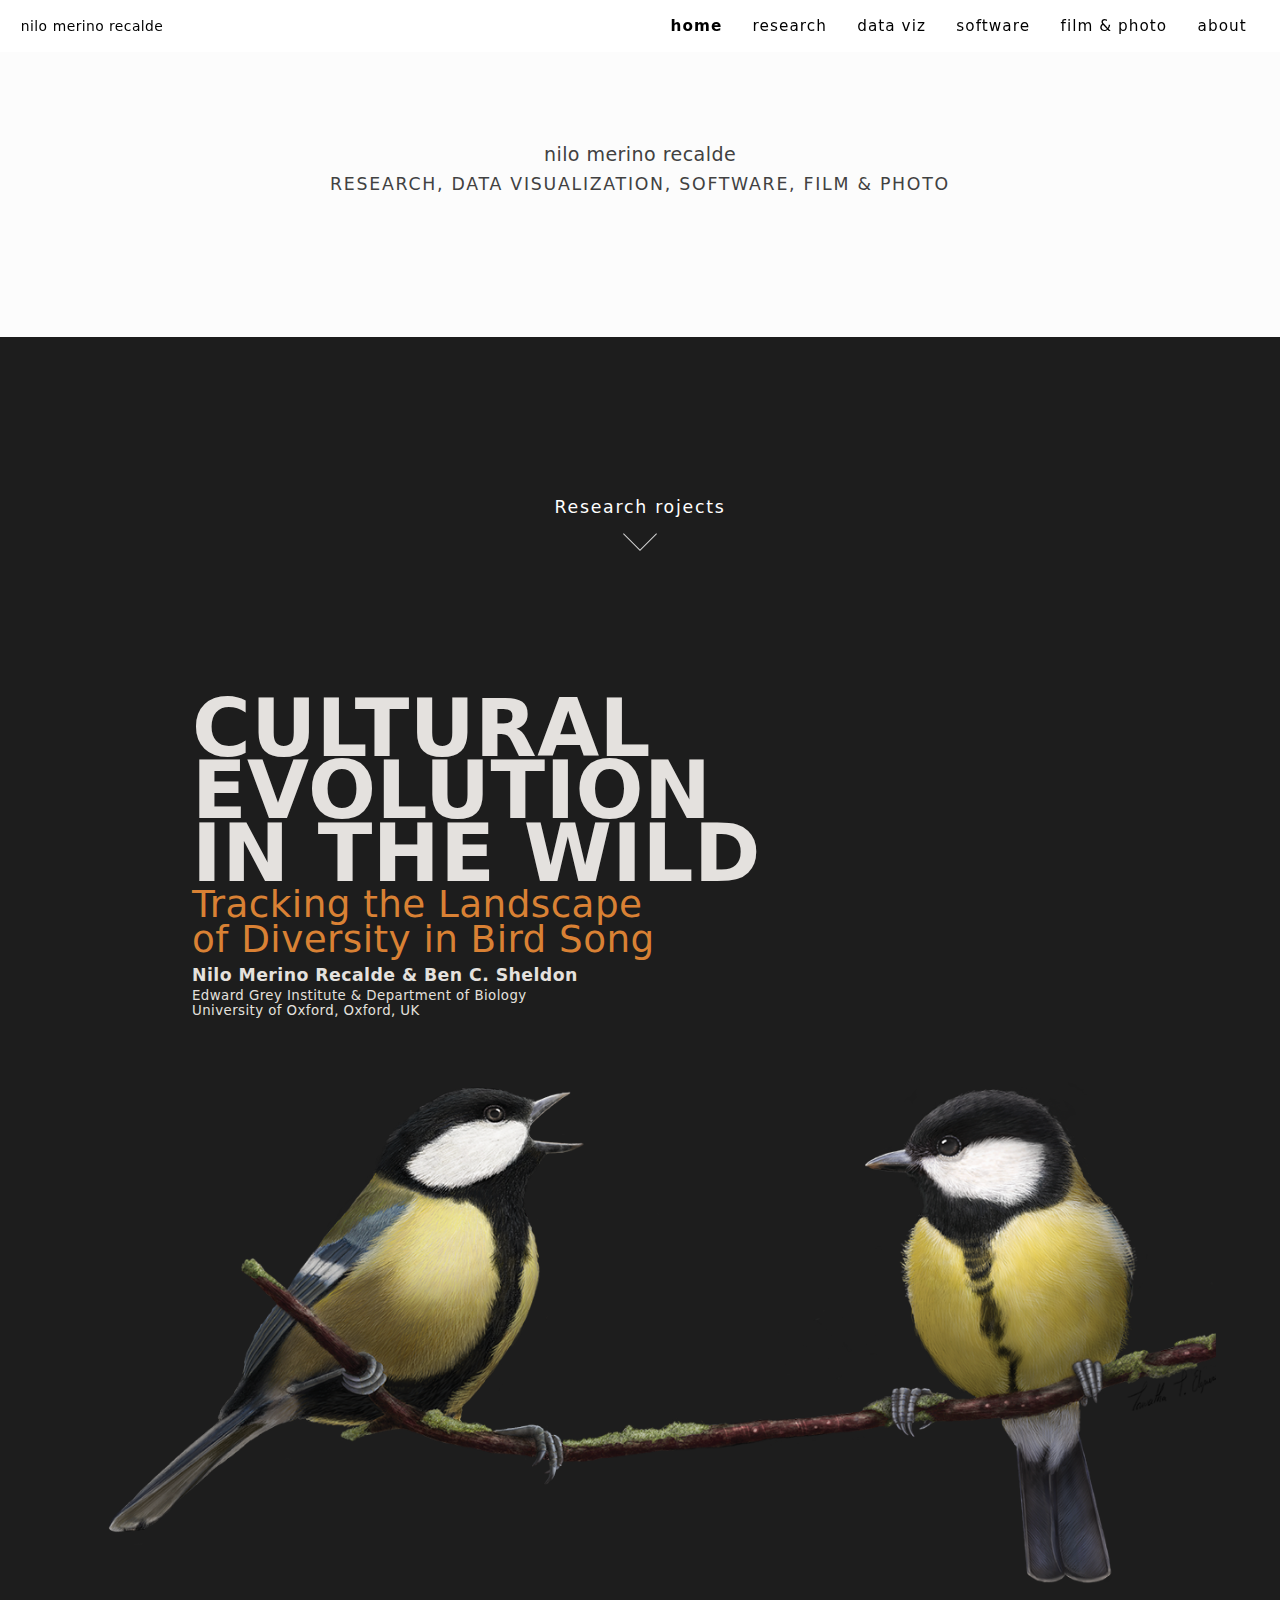
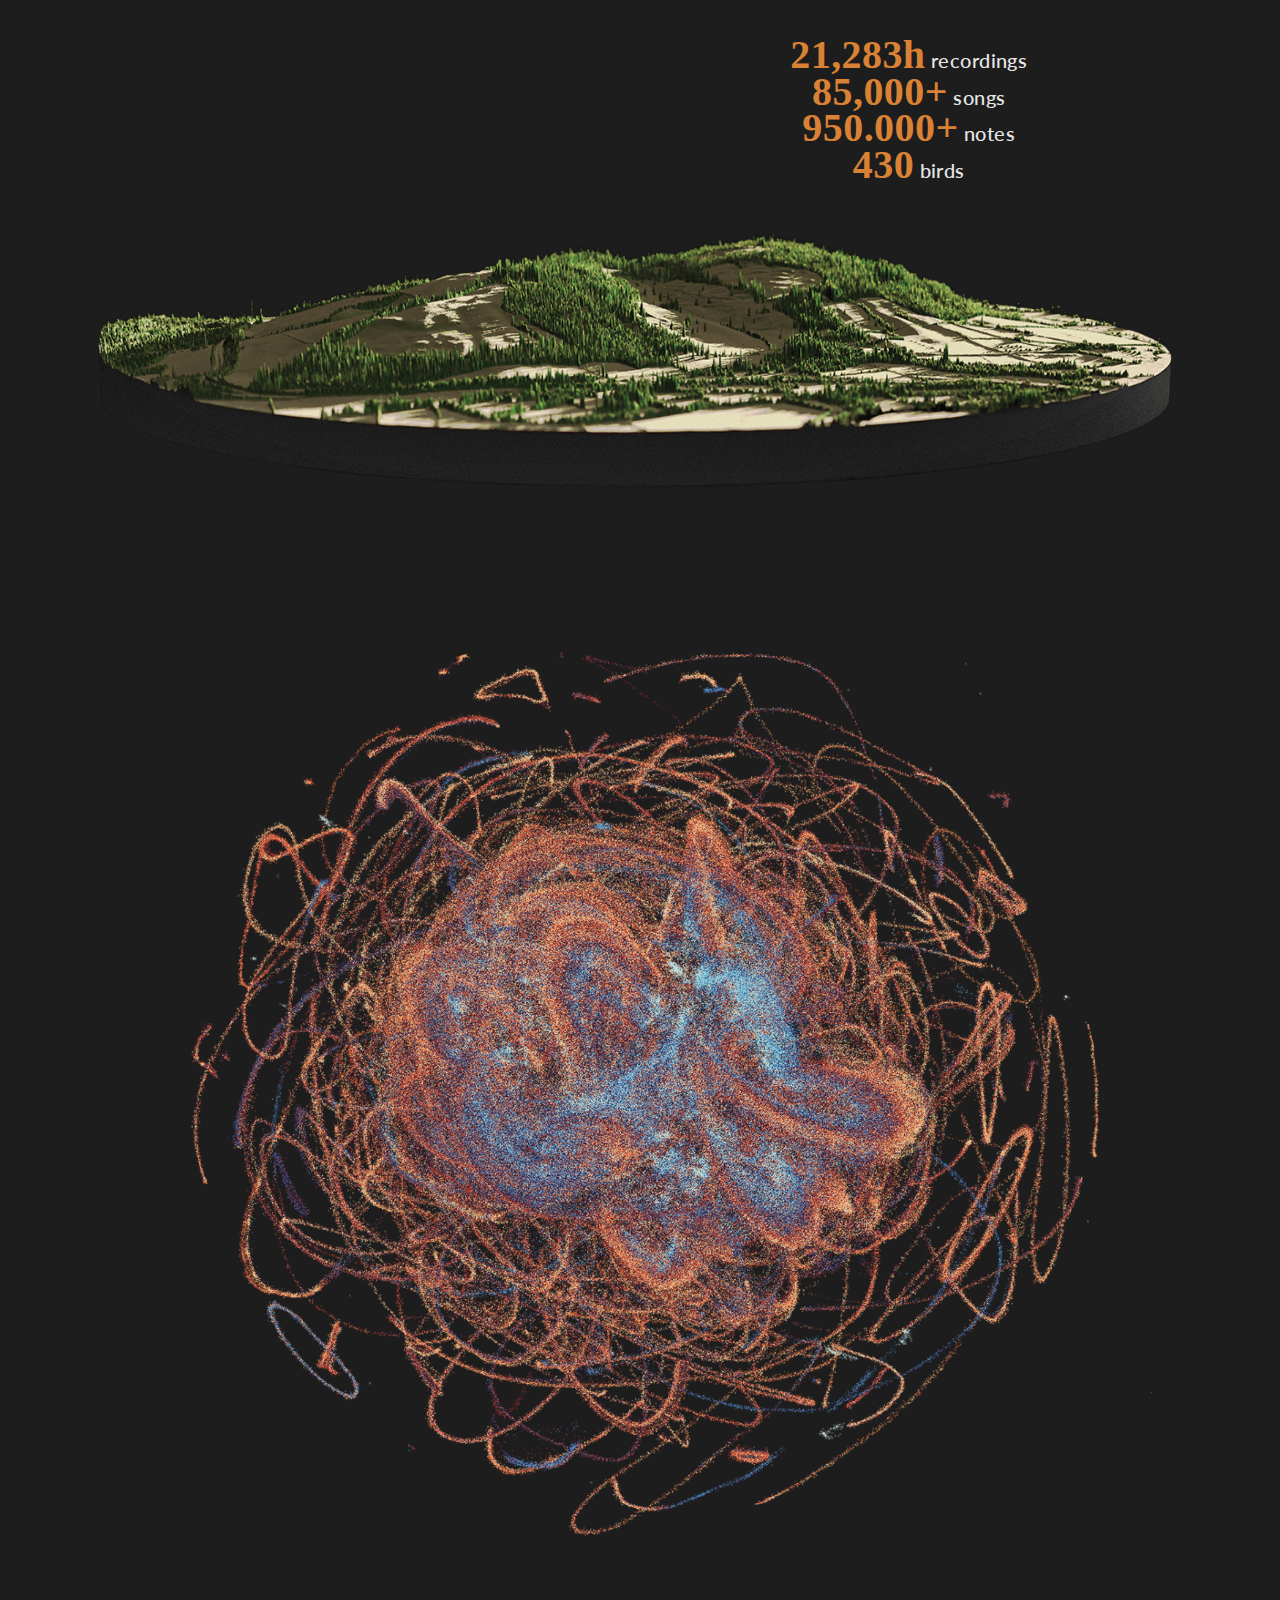
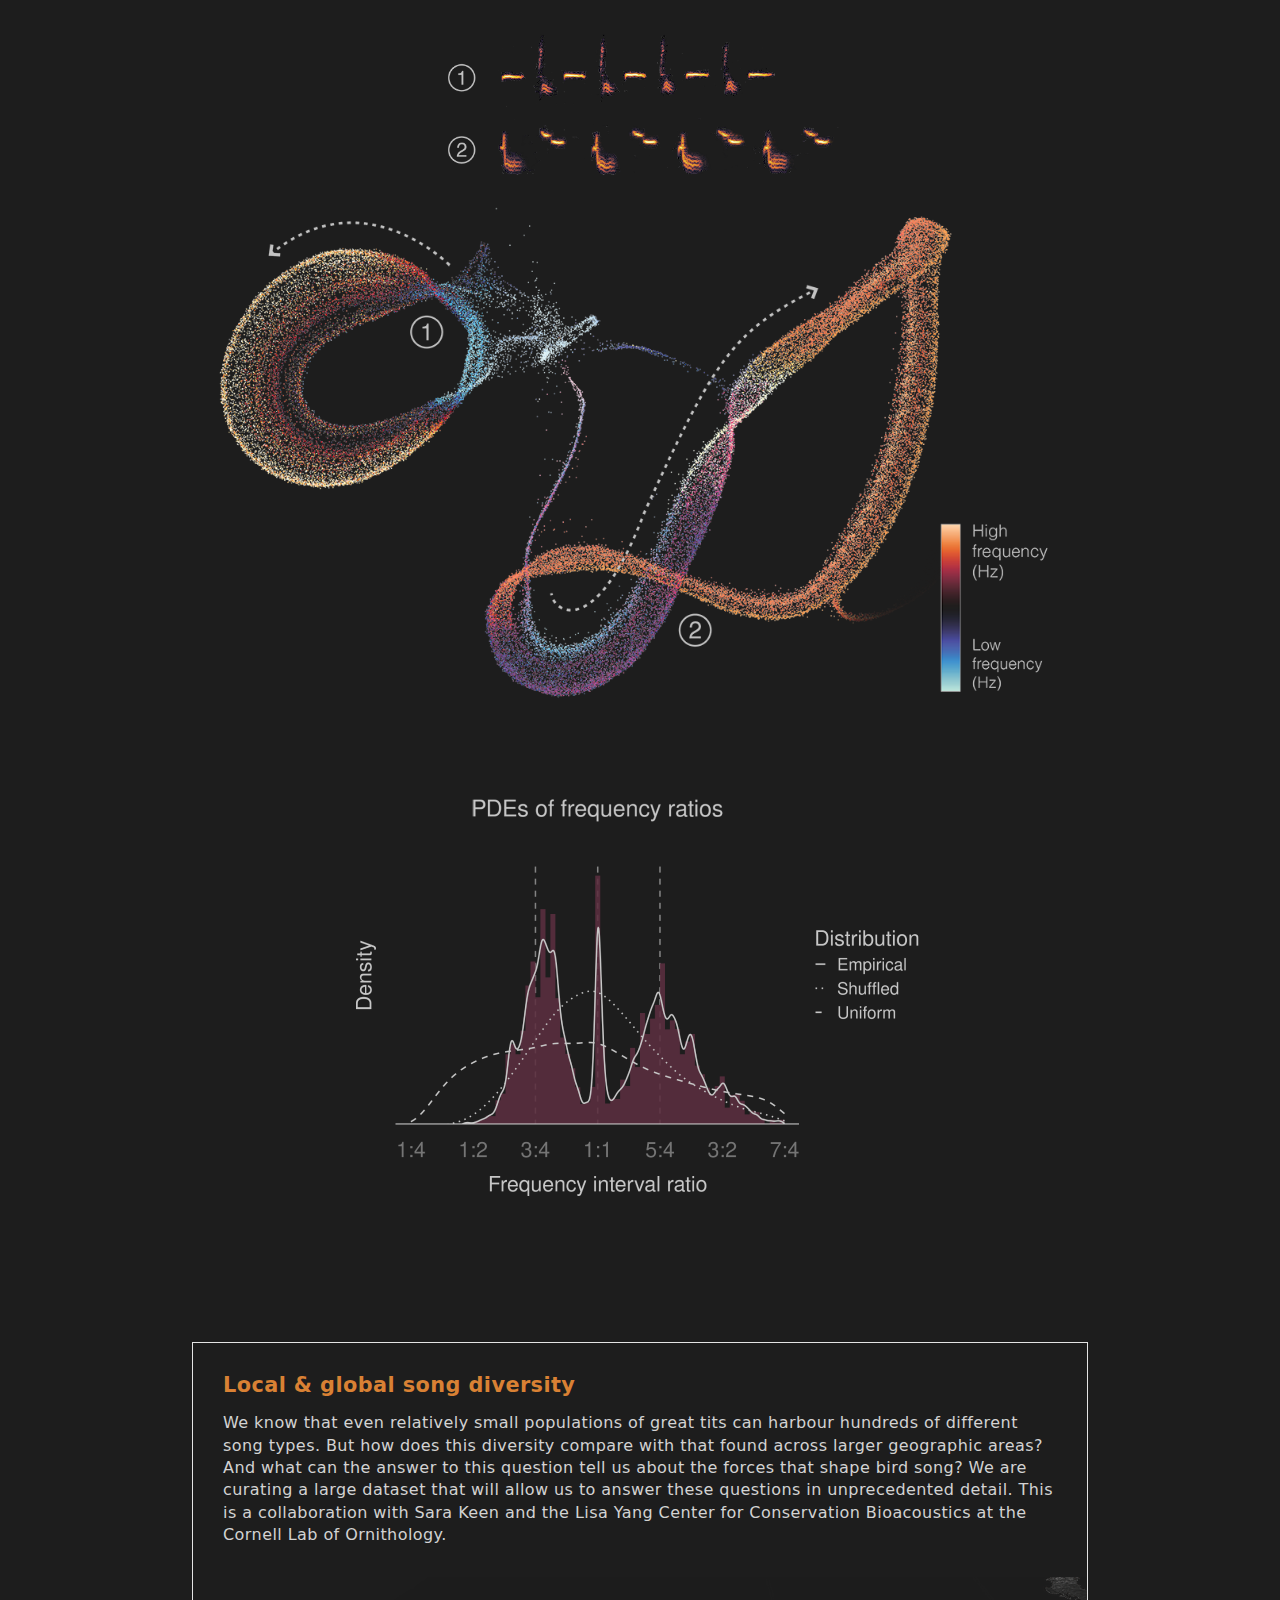
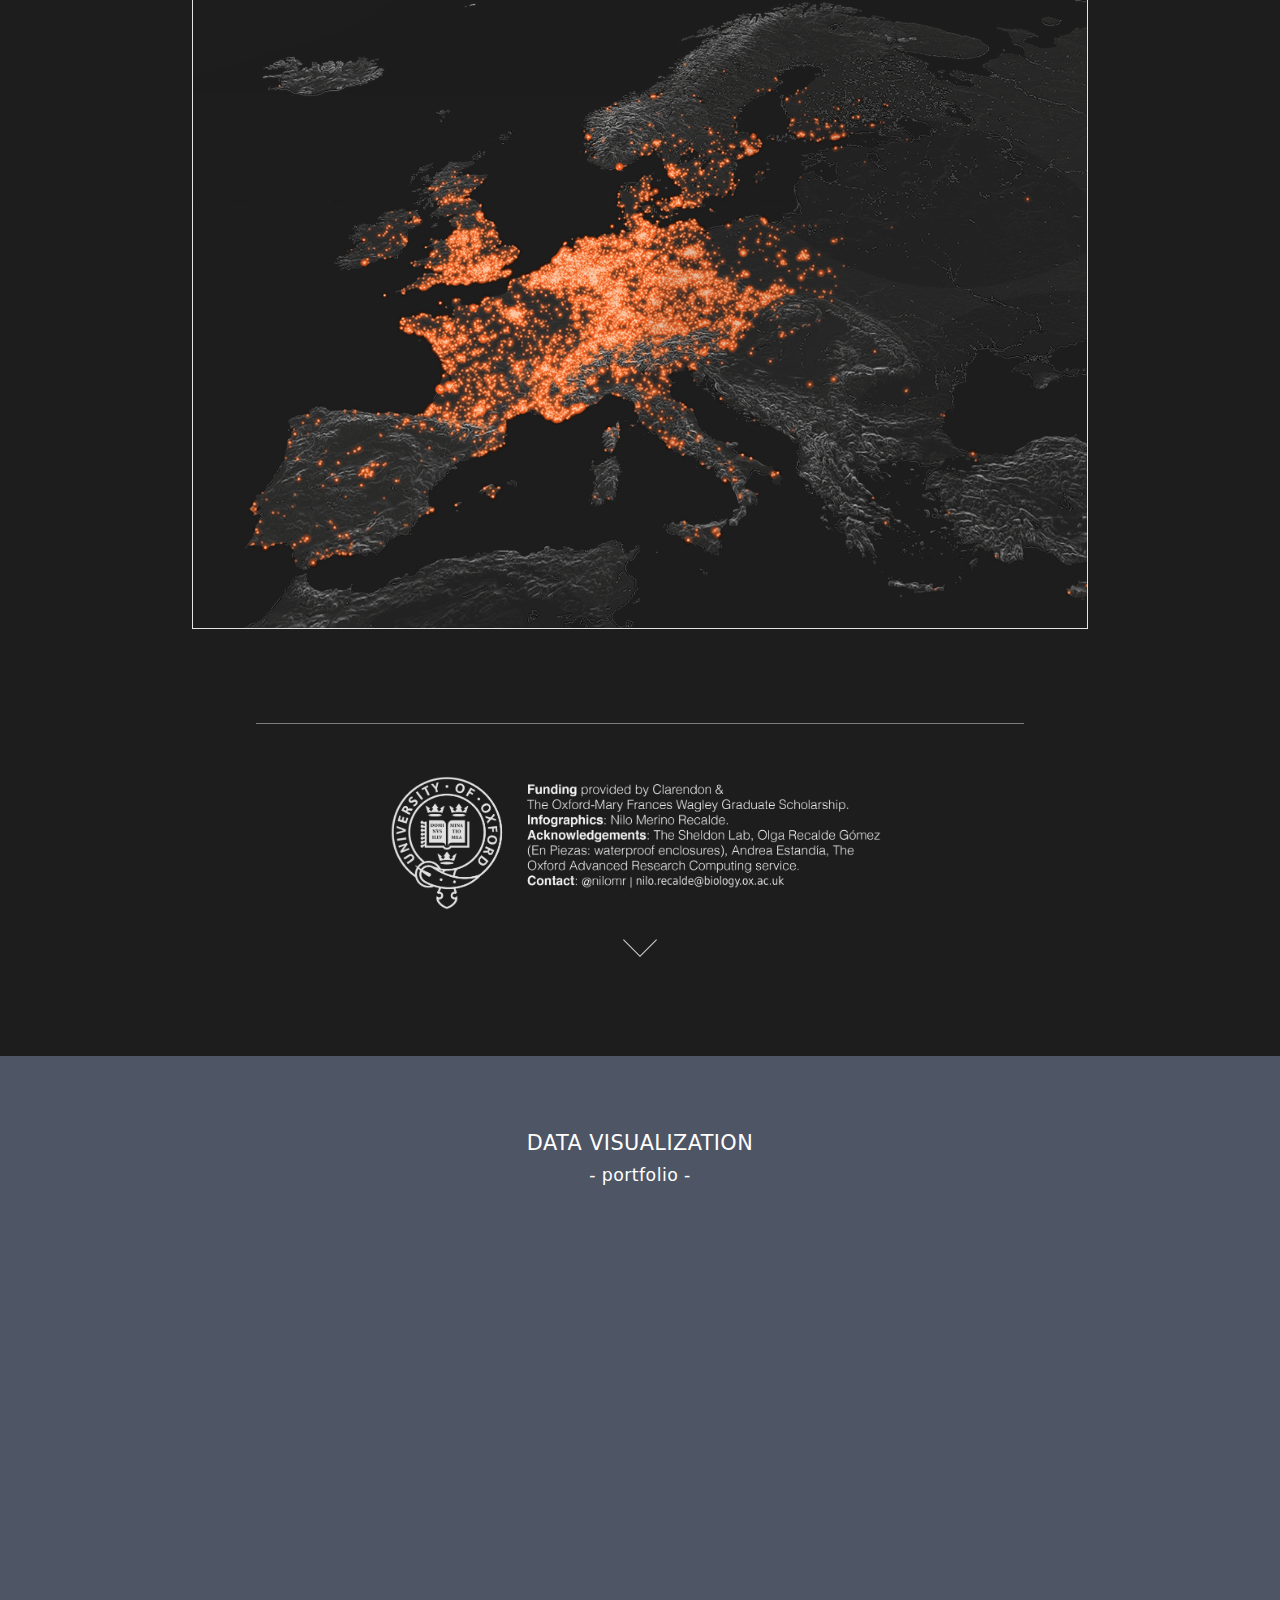
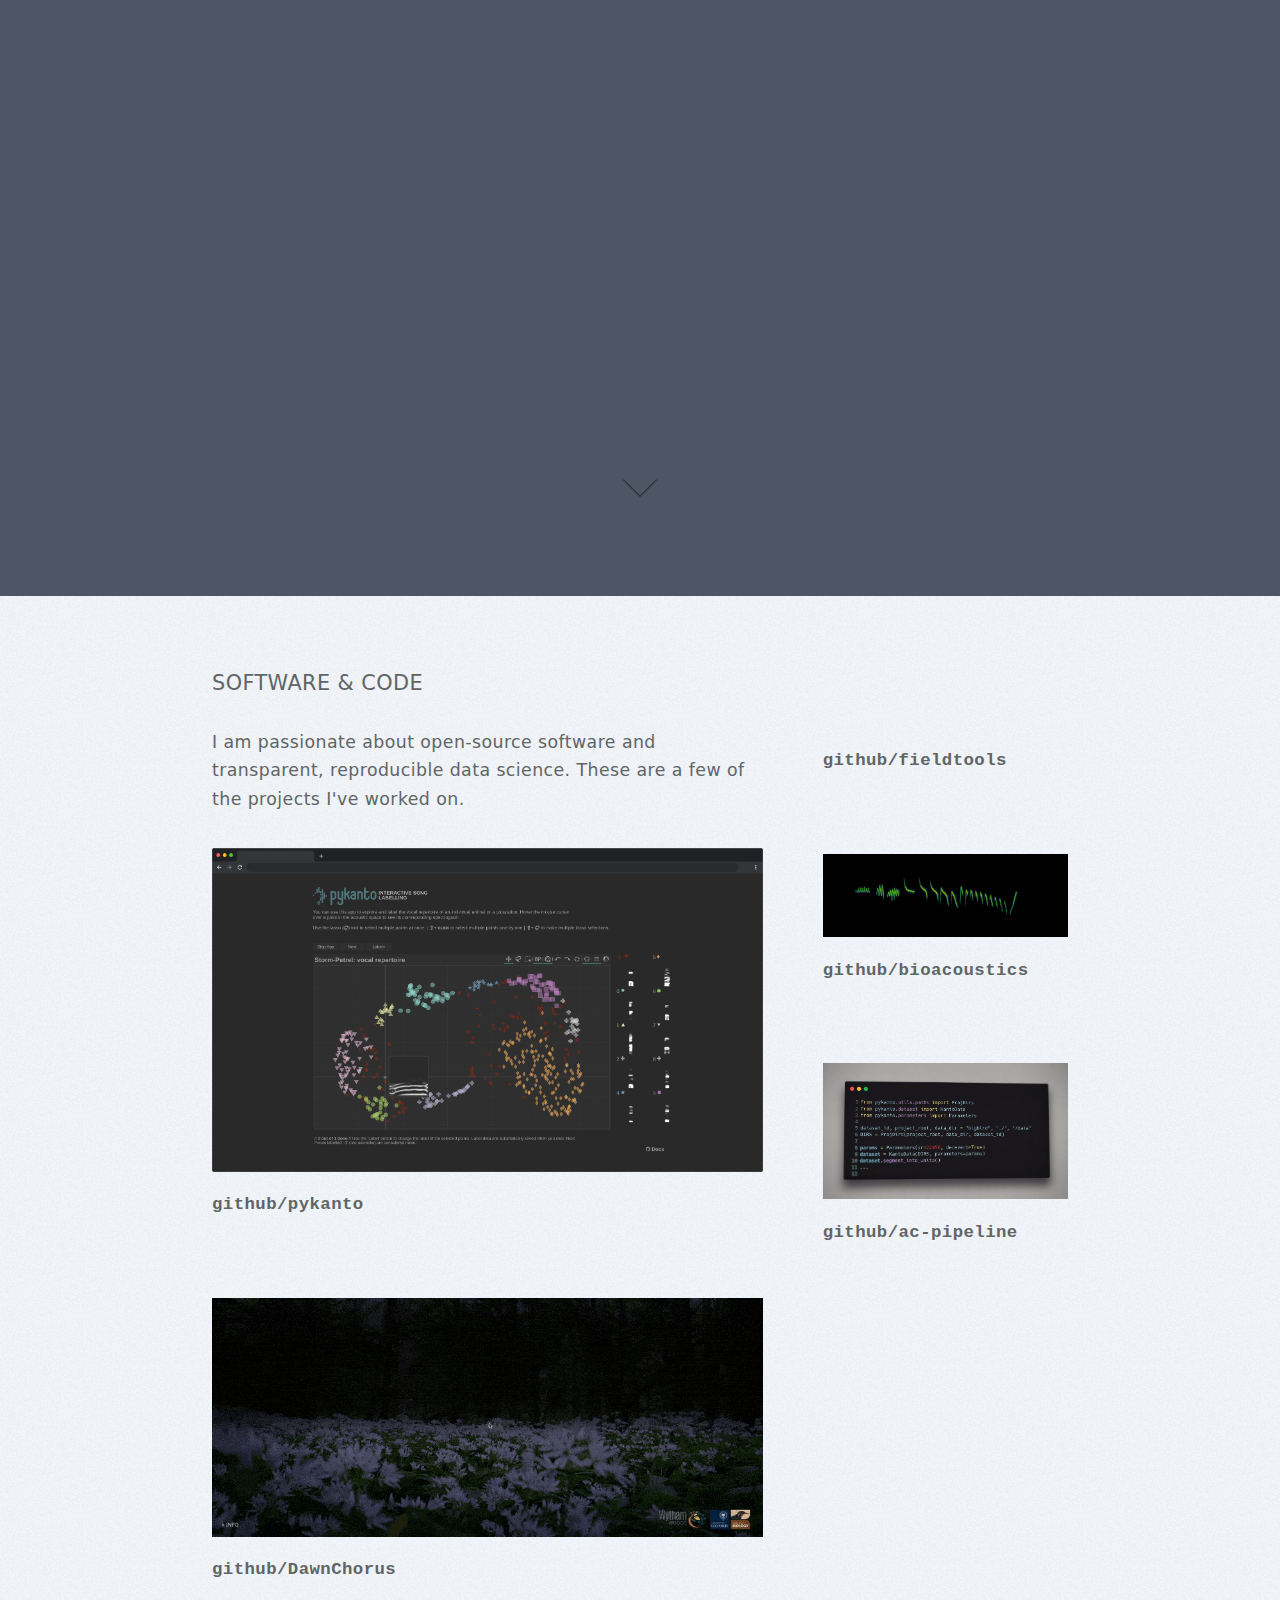
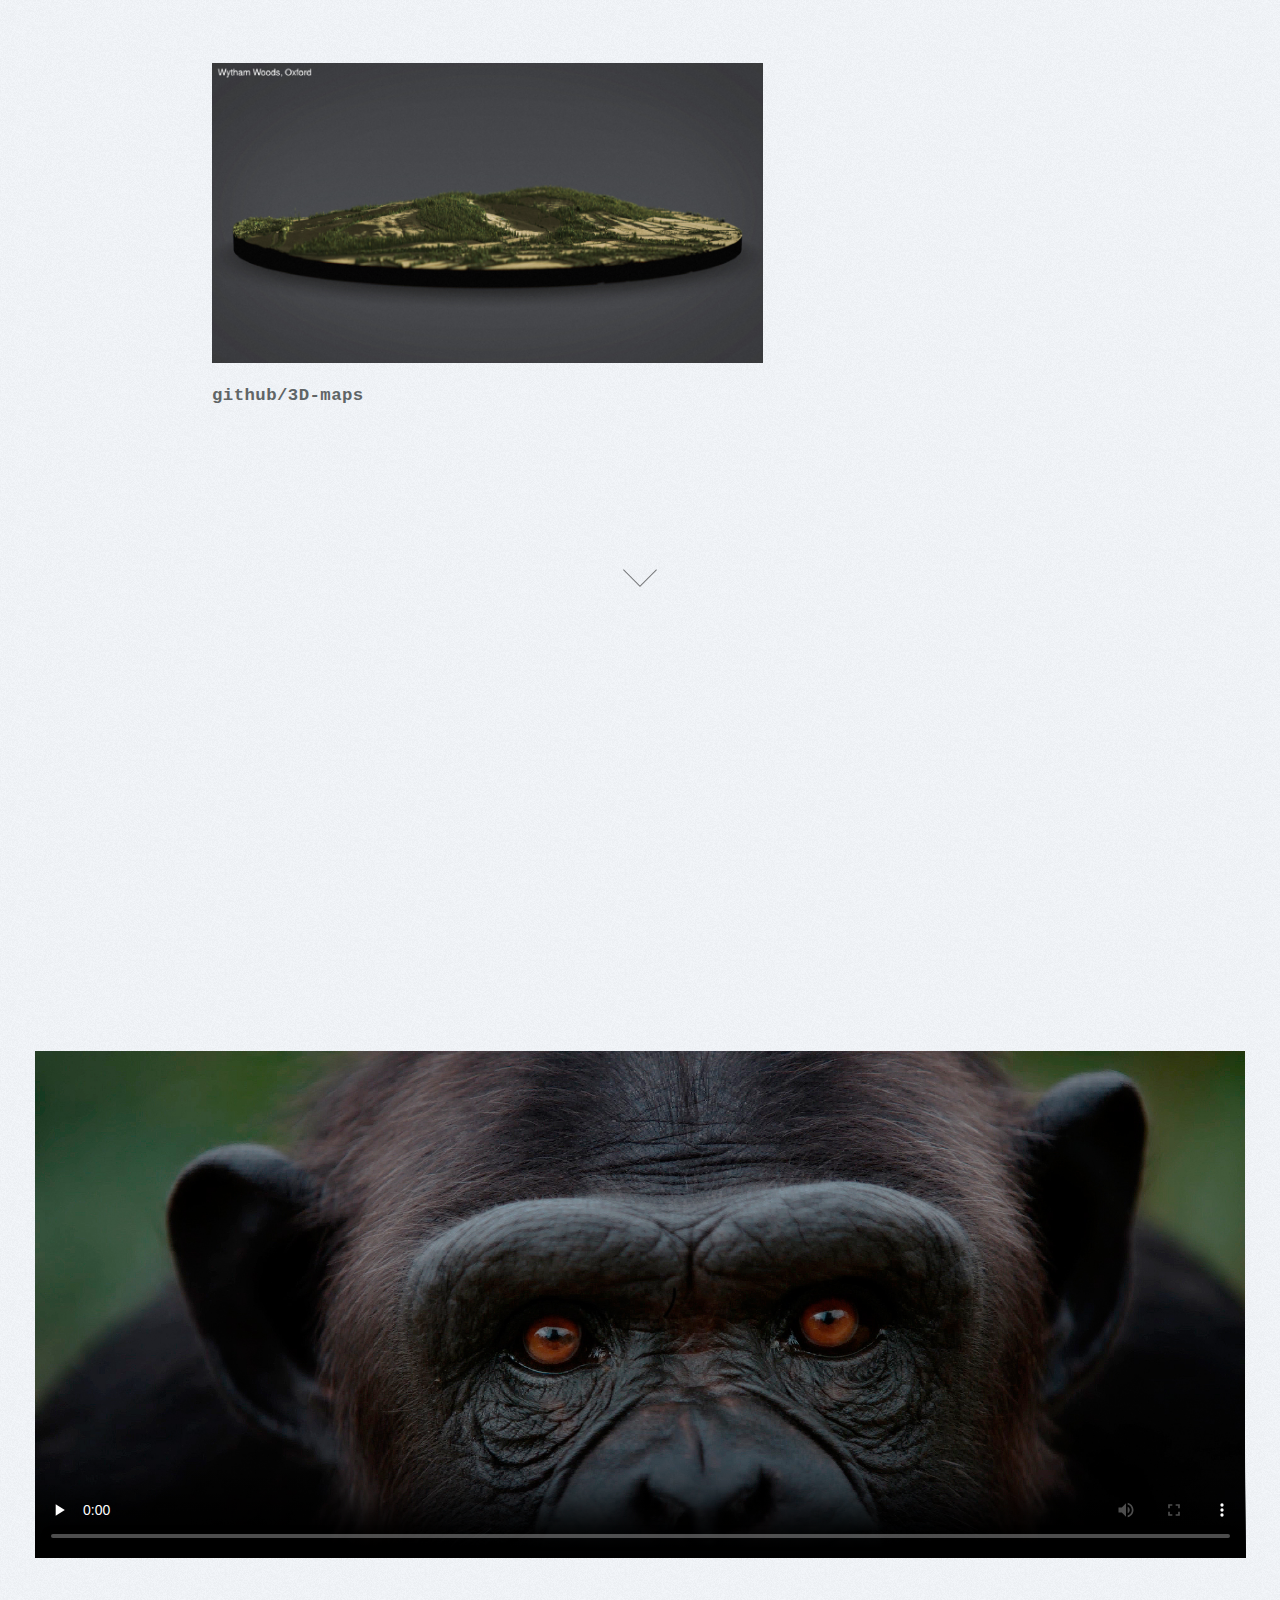
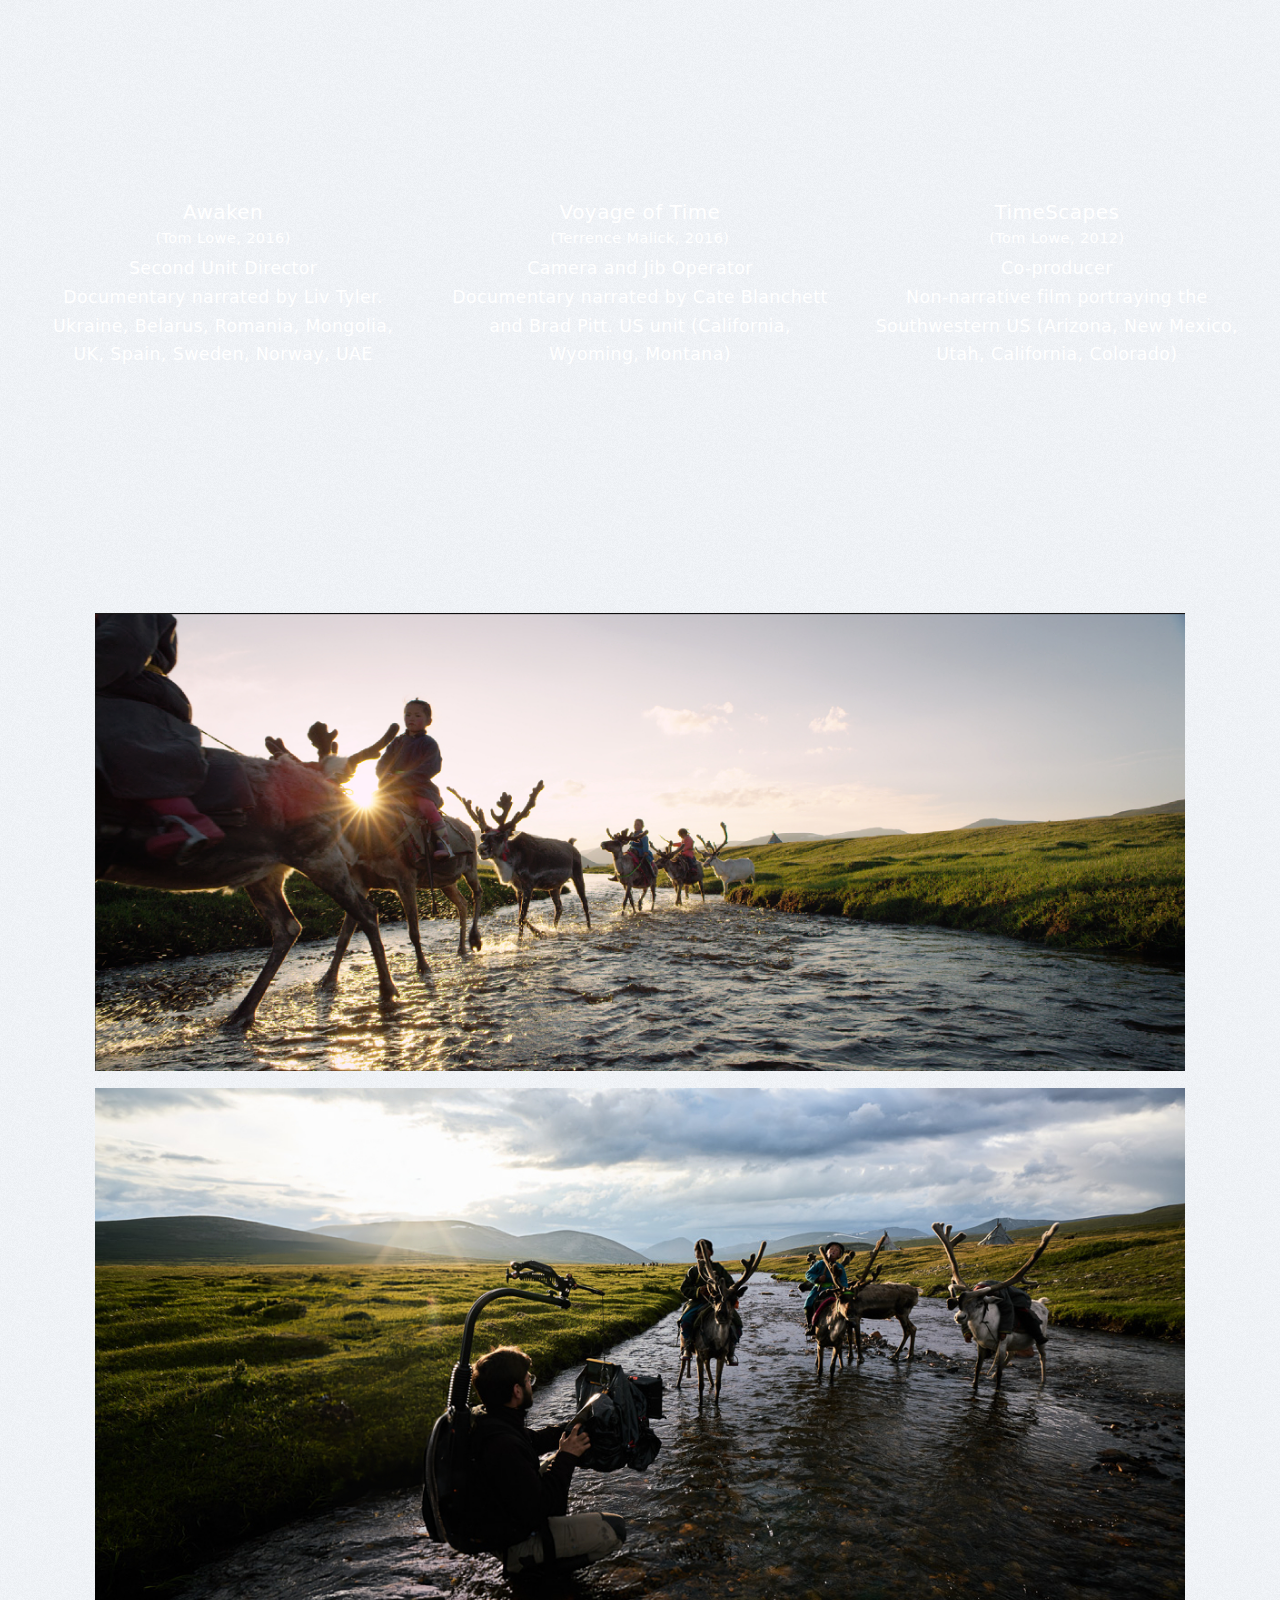
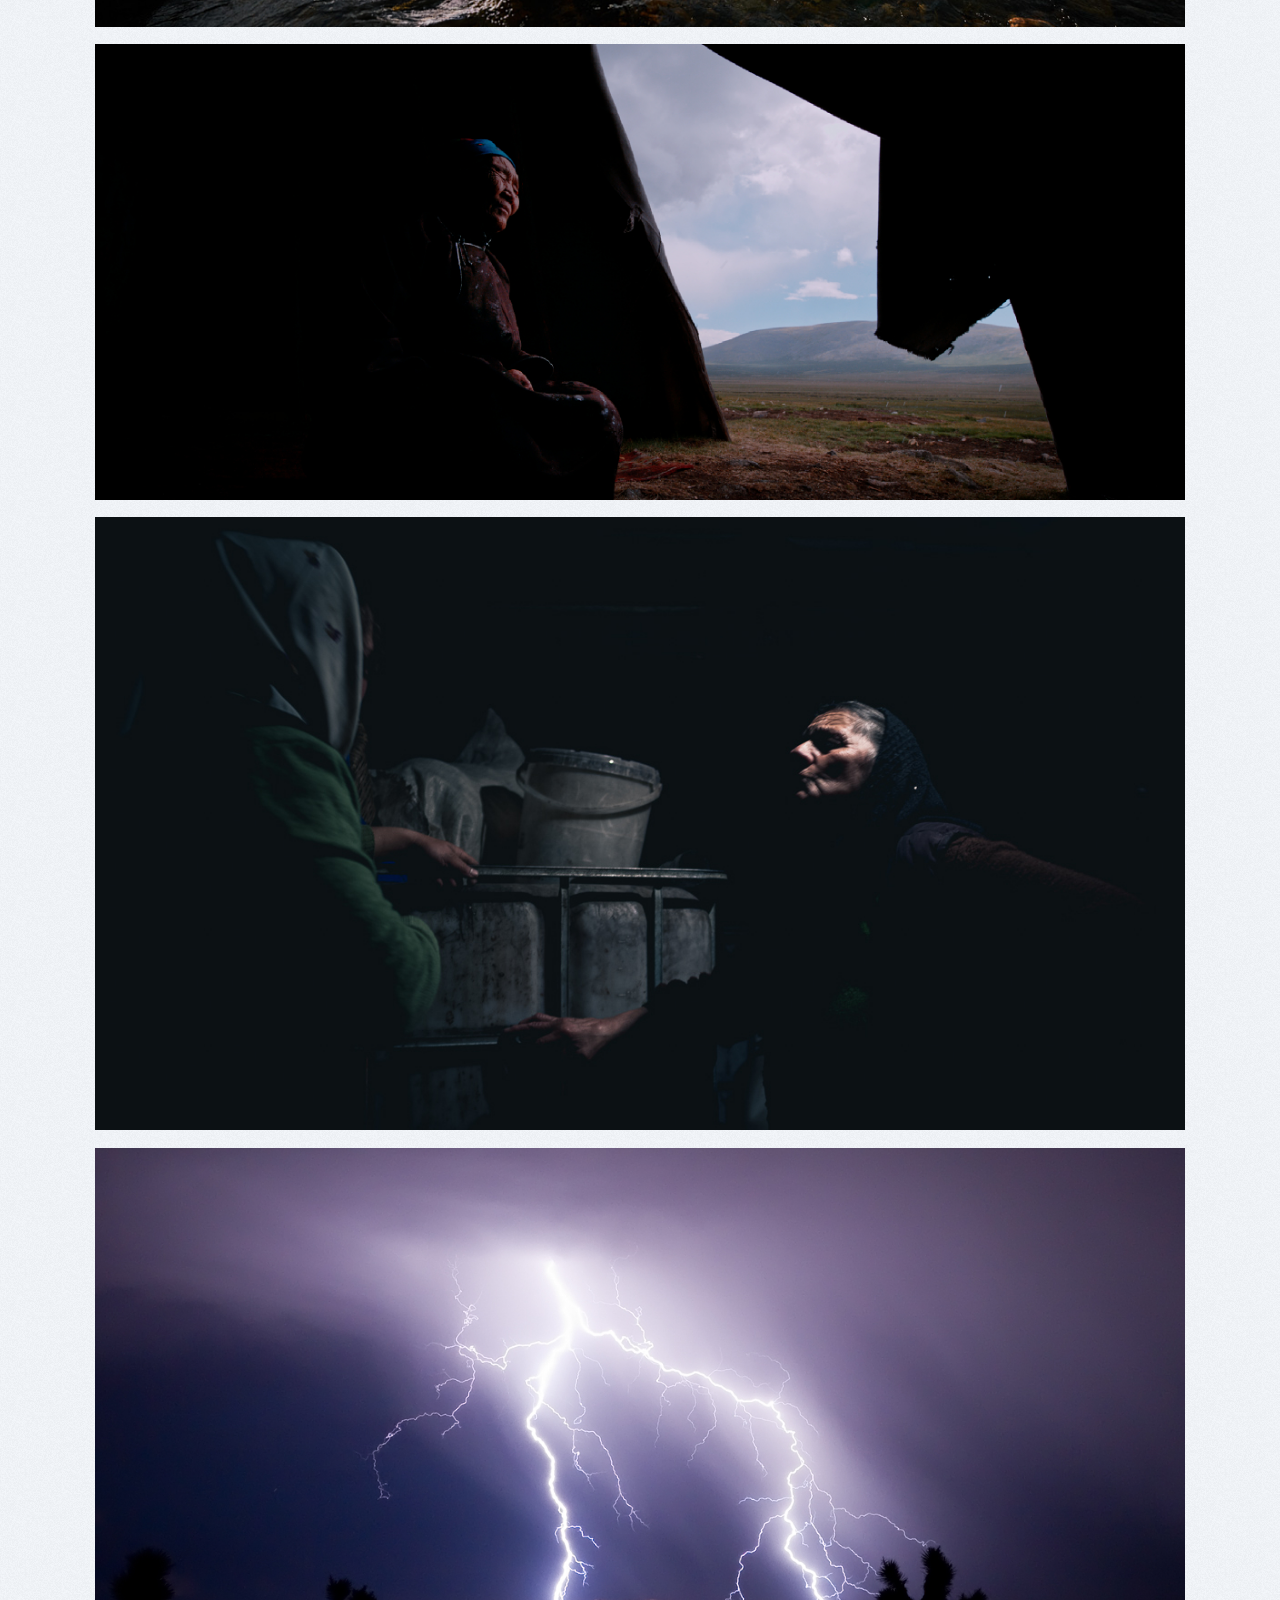
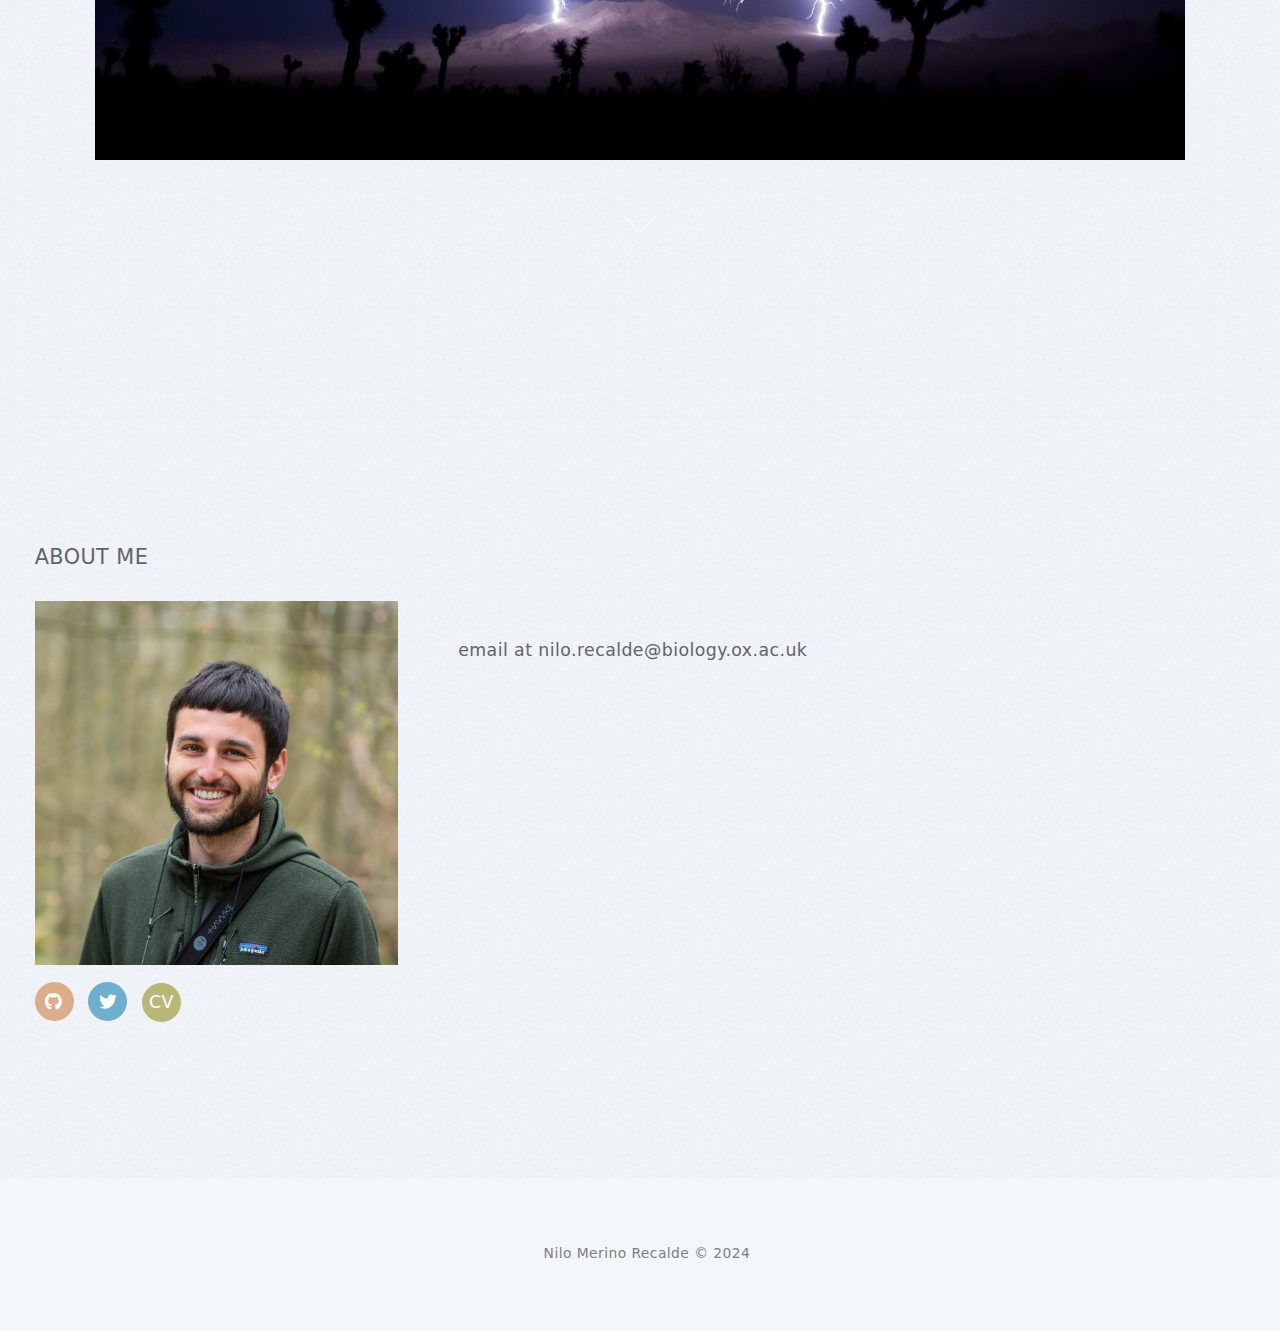
==== commit a647fda6: "update header structure and navigation; improve text formatting and consistency" ====
--- a/index.html
+++ b/index.html
@@ -1,7 +1,7 @@
 <!DOCTYPE HTML>
 <!--
-	Twenty by HTML5 UP html5up.net | @ajlkn Free for personal and commercial use
-	under the CCA 3.0 license (html5up.net/license)
+	Derived by Nilo Merino Recalde from a site by @ajlkn 
+	Free for personal and commercial use under the CCA 3.0 license
 -->
 <html>
 
@@ -49,60 +49,64 @@
 <body class="index is-preload">
 	<div id="page-wrapper">
 
+		<section id="banner">
+			<div class="inner">
+				<h1 id="logo"><a href="index.html"><strong>nilo</strong>
+				<span>merino recalde</span></a></h1>
+				<p>
+					<a class="btn" href="#greti-song">research</a>,		
+					<a class="btn" href="#data-viz">data visualization</a>,
+					<a class="btn" href="#software">software</a>,
+					<a class="btn" href="#film">film & photo</a>
+				</p>
+			</div>
+		</section>
 
 		<!-- HEADER ──────────────────────────────────────────────────────────────── -->
 		<header id="header">
-			<h1 id="logo"><a href="index.html">nilo <span>merino
-						recalde</span></a></h1>
-			<nav id="nav">
-				<ul>
-
-					<li class="current"><a href="index.html">home</a></li>
-					<li><a href="#greti-song">research</a></li>
-					<!-- <li class="submenu">
-						<a href="#">research</a>
-						<ul>
-							<li><a href="#greti-song">bird song</a></li>
-						</ul>
-					</li> -->
-					<li><a href="#data-viz">data viz</a></li>
-
-					<li><a href="#software">software</a></li>
-
-					<li><a href="#film">film & photo</a></li>
-
-					<li><a href="#about">about</a></li>
-
-				</ul>
-			</nav>
+			<div class="header-content">
+				<h1 id="logo"><strong>nilo</strong> <span>merino recalde</span></h1>
+				<nav id="nav">
+					<ul>
+						<li class="current"><a href="#banner">home</a></li>
+						<li><a href="#greti-song">research</a></li>
+						<li><a href="#data-viz">data viz</a></li>
+						<li><a href="#software">software</a></li>
+						<li><a href="#film">film & photo</a></li>
+						<li><a href="#about">about</a></li>
+					</ul>
+				</nav>
+				<script>
+					document.addEventListener('DOMContentLoaded', function () {
+						const navLinks = document.querySelectorAll('#nav a');
+						navLinks.forEach(link => {
+							link.addEventListener('click', function (event) {
+								// Only prevent default if the link is not an anchor link
+								if (!this.getAttribute('href').startsWith('#')) {
+									event.preventDefault();
+								}
+								// Remove the bold class from all links
+								navLinks.forEach(link => link.classList.remove('bold'));
+								// Add the bold class to the clicked link
+								this.classList.add('bold');
+							});
+						});
+					});
+				</script>
+			</div>
 		</header>
-
-		<section id="banner">
-
-			<!--
-				".inner" is set up as an inline-block so it automatically expands
-				in both directions to fit whatever's inside it. This means it won't
-				automatically wrap lines, so be sure to use line breaks where
-				appropriate (<br />).
-			-->
-			<div class="inner">
-
-				<header>
-					<h1>nilo merino recalde</h1>
-				</header>
-				<p><b>Portfolio & Résumé</b>
-				</p>
-				<p>
-					<a class="btn" href="#greti-song">research</a> ·
-					<a class="btn" href="#data-viz">data viz</a> ·
-					<a class="btn" href="#software">software</a> ·
-					<a class="btn" href="#film">film & photo</a> ·
-					<a class="btn" href="#about">about</a>
-				</p>
-
-			</div>
-
-		</section>
+		<script>
+			window.addEventListener('scroll', function () {
+				var header = document.getElementById('header');
+				var bannerHeight = document.getElementById('banner').offsetHeight;
+
+				if (window.scrollY > bannerHeight) {
+					header.classList.add('show');
+				} else {
+					header.classList.remove('show');
+				}
+			}, { passive: true });
+		</script>
 
 		<!-- MAIN ────────────────────────────────────────────────────────────────── -->
 
@@ -110,7 +114,7 @@
 		<!-- GREAT TIT SONG ──────────────────────────────────────────────────────── -->
 		<section id="greti-song">
 			<div class="inner">
-				<p>Research projects</p>
+				<p>Research rojects</p>
 				<div class="arrow-container">
 					<a data-scroll>
 						<div class="arrow"></div>
@@ -247,7 +251,7 @@
 			</style>
 
 			<script>
-				document.addEventListener('scroll', function() {
+				document.addEventListener('scroll', function () {
 					const image = document.querySelector('.image-box img');
 					const rect = image.getBoundingClientRect();
 					const scrollTop = window.pageYOffset || document.documentElement.scrollTop;
@@ -287,10 +291,10 @@
 		<section id="data-viz">
 			<div class="wrapper style4 container">
 				<header class="major">
-					<h2>DATA VISUALIZATION</h2>
+					<h2>Data Visualization</h2>
 					<a style="color: white; text-align: center; display:
 					block;">
-						· PORTFOLIO ·
+						- portfolio - 
 					</a>
 				</header>
 				<div style="position: relative; width: 100%; height: 800px; overflow: hidden;">
@@ -335,8 +339,7 @@
 											featured"><img src="images/web_pykantoapp.png" alt="" /></a>
 
 								<ul class="buttons">
-									<li><a href="https://github.com/nilomr/pykanto"
-											class="button small">github/pykanto</a>
+									<li><a href="https://github.com/nilomr/pykanto" class="button">github/pykanto</a>
 									</li>
 								</ul>
 								<div class="textblock">
@@ -354,7 +357,7 @@
 
 								<ul class="buttons">
 									<li><a href="https://nilomr.github.io/DawnChorus/"
-											class="button small">github/DawnChorus</a></li>
+											class="button">github/DawnChorus</a></li>
 								</ul>
 								<div class="textblock">
 									<zero-md src="text/software/dawnchorus.md">
@@ -372,7 +375,7 @@
 
 								<ul class="buttons">
 									<li><a href="https://github.com/nilomr/wytham-maps"
-											class="button small">github/3D-maps</a></li>
+											class="button">github/3D-maps</a></li>
 								</ul>
 								<div class="textblock">
 									<zero-md src="text/software/wytham-maps.md">
@@ -397,7 +400,7 @@
 
 								<ul class="buttons">
 									<li><a href="https://github.com/nilomr/fieldtools"
-											class="button small">github/fieldtools</a></li>
+											class="button">github/fieldtools</a></li>
 								</ul>
 								<div class="textblock">
 									<zero-md src="text/software/fieldtools.md">
@@ -414,7 +417,7 @@
 
 								<ul class="buttons">
 									<li><a href="https://github.com/nilomr/bioacoustics-practical"
-											class="button small">github/bioacoustics</a></li>
+											class="button">github/bioacoustics</a></li>
 								</ul>
 								<div class="textblock">
 									<zero-md src="text/software/intro_to_bioacoustics.md">
@@ -431,7 +434,7 @@
 
 								<ul class="buttons">
 									<li><a href="https://github.com/nilomr/pykanto-example"
-											class="button small">github/ac-pipeline</a></li>
+											class="button">github/ac-pipeline</a></li>
 								</ul>
 								<div class="textblock">
 									<zero-md src="text/software/pykanto-example.md">
@@ -457,18 +460,19 @@
 
 			<div class="inner">
 
-				<h2>Films</h2>
+				<h2>Film</h2>
 				<hr />
 
-				<p>From 2012 to 2017 I worked as a cinematographer<br>
-					These are a few sample shots and theatrical trailers from that time<br>
+				<p>From 2012 to 2017 I worked as a cinematographer.<br>
+					These are a few sample shots and theatrical trailers from that time.<br>
 					<a href="https://www.imdb.com/name/nm4945222">IMDB</a>
 				</p>
 			</div>
 
 			<section style="width: 100%;" class="wrapper style1 container special">
 				<div class="image featured">
-					<video controls style="width: 100%; height: 100%;" poster="images/mona.jpg">
+					<video controls loop playsinline preload='none' style="width: 100%; height: 100%;"
+					poster="images/mona.jpg">
 						<source src="images/portfolio_lowres.mp4" type="video/mp4">
 						Your browser does not support the video tag.
 					</video>
@@ -567,10 +571,9 @@
 
 	<!-- ABOUT ME - BIO ──────────────────────────────────────────────────────── -->
 	<section id="about">
-		<div class="wrapper style3 container">
 
 			<header class="major">
-				<h2>About me</h2>
+				<h2>About Me</h2>
 			</header>
 
 			<div class="row gtr-150">
@@ -591,7 +594,7 @@
 								<li><a href="https://twitter.com/nilomr" class="icon brands circle fa-twitter"><span
 											class="label">Twitter</span></a>
 								</li>
-								<li><a href="images/docs/NiloShortCV_2022.pdf" target="_blank" rel="noopener noreferrer"
+								<li><a href="images/docs/nilo_cv.pdf" target="_blank" rel="noopener noreferrer"
 										class="icon brands circle fa-cv"><span>CV</span></a></li>
 							</ul>
 
@@ -617,7 +620,6 @@
 					<a>email at <b>nilo.recalde@biology.ox.ac.uk</b></a>
 				</div>
 			</div>
-		</div>
 	</section>
 
 
@@ -625,11 +627,7 @@
 	<footer id="footer">
 
 		<ul class="copyright">
-
-			<li>Design: Nilo Merino Recalde + <a href="http://html5up.net" style="text-decoration: none;">HTML5
-					UP</a></li>
-
-			<li>&copy; 2022</li>
+			<li>Nilo Merino Recalde &copy; 2024</li>
 		</ul>
 
 	</footer>
